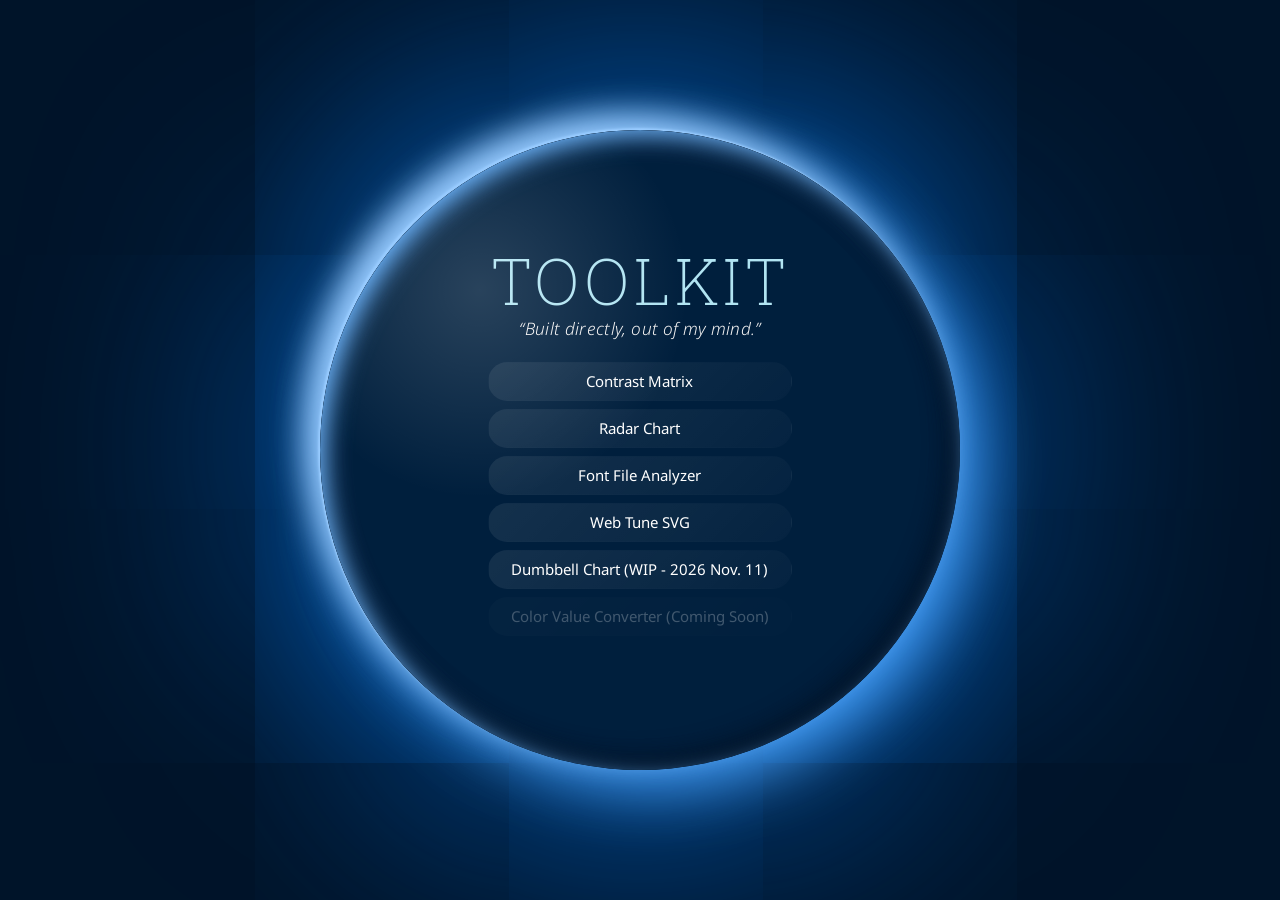
==== index.html @ bb43328d "Deploy public toolkit" ====
<!doctype html>
<html lang="en" data-theme="light" data-wcag="AA">
  <head>
    <meta charset="UTF-8" />
    <meta name="viewport" content="width=device-width, initial-scale=1.0" />
    <title>Toolkit Page</title>
    <link rel="preconnect" href="https://fonts.googleapis.com">
    <link rel="preconnect" href="https://fonts.gstatic.com" crossorigin>
    <link href="https://fonts.googleapis.com/css2?family=Roboto+Slab:wght@100..900&display=swap" rel="stylesheet">
    <link href="https://fonts.googleapis.com/css2?family=Noto+Sans:ital,wght@0,100..900;1,100..900&display=swap" rel="stylesheet">
    <link href="https://fonts.googleapis.com/css2?family=Press+Start+2P&display=swap" rel="stylesheet">
    <link href="https://fonts.googleapis.com/css2?family=Pixelify+Sans:wght@400..700&display=swap" rel="stylesheet">
    <!-- See [260718212527] -->
    <style>
      @font-face {
        font-family: 'AND Regular';
        src: url("assets/fonts/AND-Regular.otf") format('opentype');
      }
    </style>
    <script type="module" crossorigin src="./assets/index-BdRIrnom.js"></script>
    <link rel="stylesheet" crossorigin href="./assets/index-pYrQxmlP.css">
  </head>
  <body>
    <div id="root"></div>
  </body>
</html>
---- assets/index-pYrQxmlP.css ----
@charset "UTF-8";@font-face{font-family:Roboto;font-style:normal;font-display:swap;font-weight:300;src:url(./roboto-latin-300-normal-CztWkFGs.woff2) format("woff2"),url(./roboto-latin-300-normal-xb4kL3zn.woff) format("woff")}@font-face{font-family:Roboto;font-style:normal;font-display:swap;font-weight:400;src:url(./roboto-latin-400-normal-CNwBRw8h.woff2) format("woff2"),url(./roboto-latin-400-normal-551zQQ7R.woff) format("woff")}@font-face{font-family:Roboto;font-style:normal;font-display:swap;font-weight:700;src:url(./roboto-latin-700-normal-DZr4b_KL.woff2) format("woff2"),url(./roboto-latin-700-normal-CTLkNcF_.woff) format("woff")}:root{--global-aspect-ratio-21x9: 21 / 9;--global-aspect-ratio-16x9: 16 / 9;--global-aspect-ratio-4x3: 4 / 3;--global-aspect-ratio-1x1: 1 / 1;--global-aspect-ratio-3x4: 3 / 4;--global-aspect-ratio-9x16: 9 / 16}:root{--global-border-radius-0: 0px;--global-border-radius-100: 2px;--global-border-radius-200: 4px;--global-border-radius-300: 8px;--global-border-radius-400: 12px;--global-border-radius-500: 16px;--global-border-radius-600: 24px;--global-border-radius-700: 32px;--global-border-radius-800: 48px;--global-border-radius-900: 64px;--global-border-radius-1000: 80px;--global-border-radius-1100: 96px;--global-border-radius-full: 999px}:root{--global-border-width-0: 0px;--global-border-width-100: 1px;--global-border-width-200: 2px;--global-border-width-300: 3px;--global-border-width-400: 4px;--global-border-width-500: 5px;--global-border-width-600: 6px}:root{--global-color-white: #ffffff;--global-color-white-rgb: 255, 255, 255;--global-color-black: #000000;--global-color-black-rgb: 0, 0, 0;--global-color-primary-base: #00A5D5;--global-color-primary-base-rgb: 0, 165, 213;--global-color-secondary-base: #EE86A8;--global-color-secondary-base-rgb: 238, 134, 168;--global-color-neutral-base: #FAED78;--global-color-neutral-base-rgb: 250, 237, 120;--global-color-red-base: #FF0000;--global-color-red-base-rgb: 255, 0, 0;--global-color-green-base: #00FF00;--global-color-green-base-rgb: 0, 255, 0;--global-color-blue-base: #0000FF;--global-color-blue-base-rgb: 0, 0, 255;--global-color-yellow-base: #FFFF00;--global-color-yellow-base-rgb: 255, 255, 0;--global-color-primary-0: var(--global-color-white);--global-color-primary-50: #e6f6fb;--global-color-primary-100: #b1e4f2;--global-color-primary-200: #7ed1ea;--global-color-primary-300: #45bee0;--global-color-primary-400: #04a6d6;--global-color-primary-500: #0091bb;--global-color-primary-600: #007a9e;--global-color-primary-700: #006684;--global-color-primary-800: #005169;--global-color-primary-900: #003d4f;--global-color-primary-950: #002b38;--global-color-primary-1000: var(--global-color-black);--global-color-primary-0-rgb: 255, 255, 255;--global-color-primary-50-rgb: 230, 246, 251;--global-color-primary-100-rgb: 177, 228, 242;--global-color-primary-200-rgb: 126, 209, 234;--global-color-primary-300-rgb: 69, 190, 224;--global-color-primary-400-rgb: 4, 166, 214;--global-color-primary-500-rgb: 0, 145, 187;--global-color-primary-600-rgb: 0, 122, 158;--global-color-primary-700-rgb: 0, 102, 132;--global-color-primary-800-rgb: 0, 81, 105;--global-color-primary-900-rgb: 0, 61, 79;--global-color-primary-950-rgb: 0, 43, 56;--global-color-primary-1000-rgb: 0, 0, 0;--global-color-secondary-0: var(--global-color-white);--global-color-secondary-50: #fdf0f4;--global-color-secondary-100: #f9d2de;--global-color-secondary-200: #f4b4c9;--global-color-secondary-300: #f095b3;--global-color-secondary-400: #dd7c9c;--global-color-secondary-500: #c16c88;--global-color-secondary-600: #a25b73;--global-color-secondary-700: #874c60;--global-color-secondary-800: #6c3d4c;--global-color-secondary-900: #512d39;--global-color-secondary-950: #382028;--global-color-secondary-1000: var(--global-color-black);--global-color-secondary-0-rgb: 255, 255, 255;--global-color-secondary-50-rgb: 253, 240, 244;--global-color-secondary-100-rgb: 249, 210, 222;--global-color-secondary-200-rgb: 244, 180, 201;--global-color-secondary-300-rgb: 240, 149, 179;--global-color-secondary-400-rgb: 221, 124, 156;--global-color-secondary-500-rgb: 193, 108, 136;--global-color-secondary-600-rgb: 162, 91, 115;--global-color-secondary-700-rgb: 135, 76, 96;--global-color-secondary-800-rgb: 108, 61, 76;--global-color-secondary-900-rgb: 81, 45, 57;--global-color-secondary-950-rgb: 56, 32, 40;--global-color-secondary-1000-rgb: 0, 0, 0;--global-color-neutral-0: var(--global-color-white);--global-color-neutral-50: #fcf5b4;--global-color-neutral-100: #eade70;--global-color-neutral-200: #d3c865;--global-color-neutral-300: #bbb25a;--global-color-neutral-400: #a59c4f;--global-color-neutral-500: #8f8845;--global-color-neutral-600: #79723a;--global-color-neutral-700: #656030;--global-color-neutral-800: #504c27;--global-color-neutral-900: #3c381d;--global-color-neutral-950: #2a2714;--global-color-neutral-1000: var(--global-color-black);--global-color-neutral-0-rgb: 255, 255, 255;--global-color-neutral-50-rgb: 252, 245, 180;--global-color-neutral-100-rgb: 234, 222, 112;--global-color-neutral-200-rgb: 211, 200, 101;--global-color-neutral-300-rgb: 187, 178, 90;--global-color-neutral-400-rgb: 165, 156, 79;--global-color-neutral-500-rgb: 143, 136, 69;--global-color-neutral-600-rgb: 121, 114, 58;--global-color-neutral-700-rgb: 101, 96, 48;--global-color-neutral-800-rgb: 80, 76, 39;--global-color-neutral-900-rgb: 60, 56, 29;--global-color-neutral-950-rgb: 42, 39, 20;--global-color-neutral-1000-rgb: 0, 0, 0;--global-color-monochrome-0: var(--global-color-white);--global-color-monochrome-50: #f3f3f3;--global-color-monochrome-100: #dbdbdb;--global-color-monochrome-200: #c6c6c6;--global-color-monochrome-300: #b0b0b0;--global-color-monochrome-400: #9a9a9a;--global-color-monochrome-500: #868686;--global-color-monochrome-600: #717171;--global-color-monochrome-700: #5e5e5e;--global-color-monochrome-800: #4b4b4b;--global-color-monochrome-900: #383838;--global-color-monochrome-950: #272727;--global-color-monochrome-1000: var(--global-color-black);--global-color-monochrome-0-rgb: 255, 255, 255;--global-color-monochrome-50-rgb: 243, 243, 243;--global-color-monochrome-100-rgb: 219, 219, 219;--global-color-monochrome-200-rgb: 198, 198, 198;--global-color-monochrome-300-rgb: 176, 176, 176;--global-color-monochrome-400-rgb: 154, 154, 154;--global-color-monochrome-500-rgb: 134, 134, 134;--global-color-monochrome-600-rgb: 113, 113, 113;--global-color-monochrome-700-rgb: 94, 94, 94;--global-color-monochrome-800-rgb: 75, 75, 75;--global-color-monochrome-900-rgb: 56, 56, 56;--global-color-monochrome-950-rgb: 39, 39, 39;--global-color-monochrome-1000-rgb: 0, 0, 0;--global-color-red-0: var(--global-color-white);--global-color-red-50: #fff0f0;--global-color-red-100: #ffd0d0;--global-color-red-200: #ffb2b2;--global-color-red-300: #ff9090;--global-color-red-400: #ff6969;--global-color-red-500: #ff3333;--global-color-red-600: #e40000;--global-color-red-700: #c00000;--global-color-red-800: #9b0000;--global-color-red-900: #780000;--global-color-red-950: #570000;--global-color-red-1000: var(--global-color-black);--global-color-red-0-rgb: 255, 255, 255;--global-color-red-50-rgb: 255, 240, 240;--global-color-red-100-rgb: 255, 208, 208;--global-color-red-200-rgb: 255, 178, 178;--global-color-red-300-rgb: 255, 144, 144;--global-color-red-400-rgb: 255, 105, 105;--global-color-red-500-rgb: 255, 51, 51;--global-color-red-600-rgb: 228, 0, 0;--global-color-red-700-rgb: 192, 0, 0;--global-color-red-800-rgb: 155, 0, 0;--global-color-red-900-rgb: 120, 0, 0;--global-color-red-950-rgb: 87, 0, 0;--global-color-red-1000-rgb: 0, 0, 0;--global-color-green-0: var(--global-color-white);--global-color-green-50: #ceffce;--global-color-green-100: #11ff11;--global-color-green-200: #00e500;--global-color-green-300: #00cc00;--global-color-green-400: #00b300;--global-color-green-500: #009c00;--global-color-green-600: #008400;--global-color-green-700: #006e00;--global-color-green-800: #005800;--global-color-green-900: #004200;--global-color-green-950: #002e00;--global-color-green-1000: var(--global-color-black);--global-color-green-0-rgb: 255, 255, 255;--global-color-green-50-rgb: 206, 255, 206;--global-color-green-100-rgb: 17, 255, 17;--global-color-green-200-rgb: 0, 229, 0;--global-color-green-300-rgb: 0, 204, 0;--global-color-green-400-rgb: 0, 179, 0;--global-color-green-500-rgb: 0, 156, 0;--global-color-green-600-rgb: 0, 132, 0;--global-color-green-700-rgb: 0, 110, 0;--global-color-green-800-rgb: 0, 88, 0;--global-color-green-900-rgb: 0, 66, 0;--global-color-green-950-rgb: 0, 46, 0;--global-color-green-1000-rgb: 0, 0, 0;--global-color-blue-0: var(--global-color-white);--global-color-blue-50: #f2f2ff;--global-color-blue-100: #d9d9ff;--global-color-blue-200: #c0c0ff;--global-color-blue-300: #a7a7ff;--global-color-blue-400: #8e8eff;--global-color-blue-500: #7575ff;--global-color-blue-600: #5959ff;--global-color-blue-700: #3a3aff;--global-color-blue-800: #0000fc;--global-color-blue-900: #0000c3;--global-color-blue-950: #000090;--global-color-blue-1000: var(--global-color-black);--global-color-blue-0-rgb: 255, 255, 255;--global-color-blue-50-rgb: 242, 242, 255;--global-color-blue-100-rgb: 217, 217, 255;--global-color-blue-200-rgb: 192, 192, 255;--global-color-blue-300-rgb: 167, 167, 255;--global-color-blue-400-rgb: 142, 142, 255;--global-color-blue-500-rgb: 117, 117, 255;--global-color-blue-600-rgb: 89, 89, 255;--global-color-blue-700-rgb: 58, 58, 255;--global-color-blue-800-rgb: 0, 0, 252;--global-color-blue-900-rgb: 0, 0, 195;--global-color-blue-950-rgb: 0, 0, 144;--global-color-blue-1000-rgb: 0, 0, 0;--global-color-yellow-0: var(--global-color-white);--global-color-yellow-50: #fafa00;--global-color-yellow-100: #e3e300;--global-color-yellow-200: #cccc00;--global-color-yellow-300: #b6b600;--global-color-yellow-400: #9f9f00;--global-color-yellow-500: #8a8a00;--global-color-yellow-600: #757500;--global-color-yellow-700: #616100;--global-color-yellow-800: #4d4d00;--global-color-yellow-900: #3a3a00;--global-color-yellow-950: #282800;--global-color-yellow-1000: var(--global-color-black);--global-color-yellow-0-rgb: 255, 255, 255;--global-color-yellow-50-rgb: 250, 250, 0;--global-color-yellow-100-rgb: 227, 227, 0;--global-color-yellow-200-rgb: 204, 204, 0;--global-color-yellow-300-rgb: 182, 182, 0;--global-color-yellow-400-rgb: 159, 159, 0;--global-color-yellow-500-rgb: 138, 138, 0;--global-color-yellow-600-rgb: 117, 117, 0;--global-color-yellow-700-rgb: 97, 97, 0;--global-color-yellow-800-rgb: 77, 77, 0;--global-color-yellow-900-rgb: 58, 58, 0;--global-color-yellow-950-rgb: 40, 40, 0;--global-color-yellow-1000-rgb: 0, 0, 0}:root{--global-duration-0: 0;--global-duration-100: .2s;--global-duration-200: .4s;--global-duration-300: .6s;--global-duration-400: .8s;--global-duration-500: 1s}:root{--shadow-opacity-01: .12;--shadow-opacity-02: .08;--shadow-opacity-03: .04;--global-elevation-100: 0px 2px 1px -1px rgba(var(--shadow-color), var(--shadow-opacity-01)), 0px 1px 1px 0px rgba(var(--shadow-color), var(--shadow-opacity-02)), 0px 1px 3px 0px rgba(var(--shadow-color), var(--shadow-opacity-03));--global-elevation-200: 0px 3px 1px -2px rgba(var(--shadow-color), var(--shadow-opacity-01)), 0px 2px 2px 0px rgba(var(--shadow-color), var(--shadow-opacity-02)), 0px 1px 5px 0px rgba(var(--shadow-color), var(--shadow-opacity-03));--global-elevation-300: 0px 3px 3px -2px rgba(var(--shadow-color), var(--shadow-opacity-01)), 0px 3px 4px 0px rgba(var(--shadow-color), var(--shadow-opacity-02)), 0px 1px 8px 0px rgba(var(--shadow-color), var(--shadow-opacity-03));--global-elevation-400: 0px 2px 4px -1px rgba(var(--shadow-color), var(--shadow-opacity-01)), 0px 4px 5px 0px rgba(var(--shadow-color), var(--shadow-opacity-02)), 0px 1px 10px 0px rgba(var(--shadow-color), var(--shadow-opacity-03));--global-elevation-500: 0px 3px 5px -1px rgba(var(--shadow-color), var(--shadow-opacity-01)), 0px 5px 8px 0px rgba(var(--shadow-color), var(--shadow-opacity-02)), 0px 1px 14px 0px rgba(var(--shadow-color), var(--shadow-opacity-03));--global-elevation-600: 0px 3px 5px -1px rgba(var(--shadow-color), var(--shadow-opacity-01)), 0px 6px 10px 0px rgba(var(--shadow-color), var(--shadow-opacity-02)), 0px 1px 18px 0px rgba(var(--shadow-color), var(--shadow-opacity-03));--global-elevation-700: 0px 4px 5px -2px rgba(var(--shadow-color), var(--shadow-opacity-01)), 0px 7px 10px 1px rgba(var(--shadow-color), var(--shadow-opacity-02)), 0px 2px 16px 1px rgba(var(--shadow-color), var(--shadow-opacity-03));--global-elevation-800: 0px 5px 5px -3px rgba(var(--shadow-color), var(--shadow-opacity-01)), 0px 8px 10px 1px rgba(var(--shadow-color), var(--shadow-opacity-02)), 0px 3px 14px 2px rgba(var(--shadow-color), var(--shadow-opacity-03));--global-elevation-900: 0px 5px 6px -3px rgba(var(--shadow-color), var(--shadow-opacity-01)), 0px 9px 12px 1px rgba(var(--shadow-color), var(--shadow-opacity-02)), 0px 3px 16px 2px rgba(var(--shadow-color), var(--shadow-opacity-03));--global-elevation-1000: 0px 6px 6px -3px rgba(var(--shadow-color), var(--shadow-opacity-01)), 0px 10px 14px 1px rgba(var(--shadow-color), var(--shadow-opacity-02)), 0px 4px 18px 3px rgba(var(--shadow-color), var(--shadow-opacity-03));--global-elevation-1100: 0px 6px 7px -4px rgba(var(--shadow-color), var(--shadow-opacity-01)), 0px 11px 15px 1px rgba(var(--shadow-color), var(--shadow-opacity-02)), 0px 4px 20px 3px rgba(var(--shadow-color), var(--shadow-opacity-03));--global-elevation-1200: 0px 7px 8px -4px rgba(var(--shadow-color), var(--shadow-opacity-01)), 0px 12px 17px 2px rgba(var(--shadow-color), var(--shadow-opacity-02)), 0px 5px 22px 4px rgba(var(--shadow-color), var(--shadow-opacity-03));--global-elevation-1300: 0px 7px 8px -4px rgba(var(--shadow-color), var(--shadow-opacity-01)), 0px 13px 19px 2px rgba(var(--shadow-color), var(--shadow-opacity-02)), 0px 5px 24px 4px rgba(var(--shadow-color), var(--shadow-opacity-03));--global-elevation-1400: 0px 7px 9px -4px rgba(var(--shadow-color), var(--shadow-opacity-01)), 0px 14px 21px 2px rgba(var(--shadow-color), var(--shadow-opacity-02)), 0px 5px 26px 4px rgba(var(--shadow-color), var(--shadow-opacity-03));--global-elevation-1500: 0px 8px 9px -5px rgba(var(--shadow-color), var(--shadow-opacity-01)), 0px 15px 22px 2px rgba(var(--shadow-color), var(--shadow-opacity-02)), 0px 6px 28px 5px rgba(var(--shadow-color), var(--shadow-opacity-03));--global-elevation-1600: 0px 8px 10px -5px rgba(var(--shadow-color), var(--shadow-opacity-01)), 0px 16px 24px 2px rgba(var(--shadow-color), var(--shadow-opacity-02)), 0px 6px 30px 5px rgba(var(--shadow-color), var(--shadow-opacity-03));--global-elevation-1700: 0px 8px 11px -5px rgba(var(--shadow-color), var(--shadow-opacity-01)), 0px 17px 26px 2px rgba(var(--shadow-color), var(--shadow-opacity-02)), 0px 6px 32px 5px rgba(var(--shadow-color), var(--shadow-opacity-03));--global-elevation-1800: 0px 9px 11px -5px rgba(var(--shadow-color), var(--shadow-opacity-01)), 0px 18px 28px 2px rgba(var(--shadow-color), var(--shadow-opacity-02)), 0px 7px 34px 6px rgba(var(--shadow-color), var(--shadow-opacity-03));--global-elevation-1900: 0px 9px 12px -6px rgba(var(--shadow-color), var(--shadow-opacity-01)), 0px 19px 29px 2px rgba(var(--shadow-color), var(--shadow-opacity-02)), 0px 7px 36px 6px rgba(var(--shadow-color), var(--shadow-opacity-03));--global-elevation-2000: 0px 10px 13px -6px rgba(var(--shadow-color), var(--shadow-opacity-01)), 0px 20px 31px 3px rgba(var(--shadow-color), var(--shadow-opacity-02)), 0px 8px 38px 7px rgba(var(--shadow-color), var(--shadow-opacity-03));--global-elevation-2100: 0px 10px 13px -6px rgba(var(--shadow-color), var(--shadow-opacity-01)), 0px 21px 33px 3px rgba(var(--shadow-color), var(--shadow-opacity-02)), 0px 8px 40px 7px rgba(var(--shadow-color), var(--shadow-opacity-03));--global-elevation-2200: 0px 10px 14px -6px rgba(var(--shadow-color), var(--shadow-opacity-01)), 0px 22px 35px 3px rgba(var(--shadow-color), var(--shadow-opacity-02)), 0px 8px 42px 7px rgba(var(--shadow-color), var(--shadow-opacity-03));--global-elevation-2300: 0px 11px 14px -7px rgba(var(--shadow-color), var(--shadow-opacity-01)), 0px 23px 36px 3px rgba(var(--shadow-color), var(--shadow-opacity-02)), 0px 9px 44px 8px rgba(var(--shadow-color), var(--shadow-opacity-03));--global-elevation-2400: 0px 11px 15px -7px rgba(var(--shadow-color), var(--shadow-opacity-01)), 0px 24px 38px 3px rgba(var(--shadow-color), var(--shadow-opacity-02)), 0px 9px 46px 8px rgba(var(--shadow-color), var(--shadow-opacity-03))}:root[data-theme=light],:root [data-theme=light],:root[data-theme=brand-light],:root [data-theme=brand-light]{--shadow-color: var(--global-color-black-rgb)}:root[data-theme=dark],:root [data-theme=dark],:root[data-theme=brand-dark],:root [data-theme=brand-dark]{--shadow-color: var(--global-color-white-rgb)}:root{--global-font-family-primary: "Roboto Slab", var(--global-font-family-primary-fallback);--global-font-family-primary-fallback: Helvetica, Arial, sans-serif;--global-font-family-secondary: "Noto Sans", var(--global-font-family-secondary-fallback);--global-font-family-secondary-fallback: Helvetica, Arial, sans-serif;--global-font-family-monospace: monospace}:root{--global-font-size-base: 10px;--global-font-size-0: var(--global-font-size-base);--global-font-size-100: calc(var(--global-font-size-0) + 2px);--global-font-size-200: calc(var(--global-font-size-100) + 2px);--global-font-size-300: calc(var(--global-font-size-200) + 2px);--global-font-size-400: calc(var(--global-font-size-300) + 2px);--global-font-size-500: calc(var(--global-font-size-400) + 2px);--global-font-size-600: calc(var(--global-font-size-500) + 2px);--global-font-size-700: calc(var(--global-font-size-600) + 2px);--global-font-size-800: calc(var(--global-font-size-700) + 4px);--global-font-size-900: calc(var(--global-font-size-800) + 4px);--global-font-size-1000: calc(var(--global-font-size-900) + 4px);--global-font-size-1100: calc(var(--global-font-size-1000) + 4px);--global-font-size-1200: calc(var(--global-font-size-1100) + 4px);--global-font-size-1300: calc(var(--global-font-size-1200) + 4px);--global-font-size-1400: calc(var(--global-font-size-1300) + 4px);--global-font-size-1500: calc(var(--global-font-size-1400) + 6px);--global-font-size-1600: calc(var(--global-font-size-1500) + 6px);--global-font-size-1700: calc(var(--global-font-size-1600) + 6px);--global-font-size-1800: calc(var(--global-font-size-1700) + 6px);--global-font-size-1900: calc(var(--global-font-size-1800) + 6px);--global-font-size-2000: calc(var(--global-font-size-1900) + 6px);--global-font-size-2100: calc(var(--global-font-size-2000) + 6px);--global-font-size-2200: calc(var(--global-font-size-2100) + 18px);--global-font-size-2300: calc(var(--global-font-size-2200) + 18px);--global-font-size-2400: calc(var(--global-font-size-2300) + 18px);--global-font-size-2500: calc(var(--global-font-size-2400) + 18px);--global-font-size-2600: calc(var(--global-font-size-2500) + 18px);--global-font-size-2700: calc(var(--global-font-size-2600) + 18px);--global-font-size-2800: calc(var(--global-font-size-2700) + 18px)}:root{--global-font-size-growth-rate-100: 1.25vw;--global-font-size-growth-rate-200: 2vw;--global-font-size-growth-rate-300: 2.75vw}:root{--global-font-weight-100: 100;--global-font-weight-200: 200;--global-font-weight-300: 300;--global-font-weight-400: 400;--global-font-weight-500: 500;--global-font-weight-600: 600;--global-font-weight-700: 700;--global-font-weight-800: 800;--global-font-weight-900: 900}:root{--global-letter-spacing--500: -.1em;--global-letter-spacing--400: -.08em;--global-letter-spacing--300: -.06em;--global-letter-spacing--200: -.04em;--global-letter-spacing--100: -.02em;--global-letter-spacing-0: 0;--global-letter-spacing-100: .02em;--global-letter-spacing-200: .04em;--global-letter-spacing-300: .06em;--global-letter-spacing-400: .08em;--global-letter-spacing-500: .1em}:root{--global-line-height-0: 1;--global-line-height-100: 1.1;--global-line-height-200: 1.2;--global-line-height-300: 1.3;--global-line-height-400: 1.4;--global-line-height-500: 1.5;--global-line-height-600: 1.6;--global-line-height-700: 1.7;--global-line-height-800: 1.8;--global-line-height-900: 1.9;--global-line-height-1000: 2}:root{--global-opacity-0: 0;--global-opacity-100: .2;--global-opacity-200: .4;--global-opacity-300: .6;--global-opacity-400: .8;--global-opacity-500: 1}:root{--global-size-0: 0px;--global-size-100: 2px;--global-size-200: 4px;--global-size-300: 8px;--global-size-400: 12px;--global-size-500: 16px;--global-size-600: 20px;--global-size-700: 24px;--global-size-800: 32px;--global-size-900: 40px;--global-size-1000: 48px;--global-size-1100: 56px;--global-size-1200: 64px;--global-size-1300: 80px;--global-size-1400: 96px;--global-size-1500: 112px;--global-size-1600: 128px}:root{--global-spacing-0: 0px;--global-spacing-100: 2px;--global-spacing-200: 4px;--global-spacing-300: 6px;--global-spacing-400: 8px;--global-spacing-500: 12px;--global-spacing-600: 16px;--global-spacing-700: 20px;--global-spacing-800: 24px;--global-spacing-900: 32px;--global-spacing-1000: 40px;--global-spacing-1100: 48px;--global-spacing-1200: 56px;--global-spacing-1300: 64px;--global-spacing-1400: 80px;--global-spacing-1500: 96px;--global-spacing-1600: 112px;--global-spacing-1700: 128px}:root{--global-text-transform-none: none;--global-text-transform-uppercase: uppercase;--global-text-transform-lowercase: lowercase;--global-text-transform-capitalize: capitalize}:root{--global-z-index--300: -300;--global-z-index--200: -200;--global-z-index--100: -100;--global-z-index-0: 0;--global-z-index-100: 100;--global-z-index-200: 200;--global-z-index-300: 300}:root{--alias-aspect-ratio-container-square: var(--global-aspect-ratio-1x1);--alias-aspect-ratio-button-square: var(--global-aspect-ratio-1x1);--alias-aspect-ratio-icon-container: var(--global-aspect-ratio-1x1);--alias-aspect-ratio-image-square: var(--global-aspect-ratio-1x1);--alias-aspect-ratio-image-horizontal: var(--global-aspect-ratio-16x9);--alias-aspect-ratio-image-vertical: var(--global-aspect-ratio-9x16);--alias-aspect-ratio-image-square-to-horizontal: var(--alias-aspect-ratio-image-square);--alias-aspect-ratio-image-vertical-to-horizontal: var(--alias-aspect-ratio-image-vertical);--alias-aspect-ratio-image-horizontal-to-vertical: var(--alias-aspect-ratio-image-horizontal)}@media only screen and (min-width: 840px){:root{--alias-aspect-ratio-image-square-to-horizontal: var(--alias-aspect-ratio-image-horizontal);--alias-aspect-ratio-image-vertical-to-horizontal: var(--alias-aspect-ratio-image-horizontal);--alias-aspect-ratio-image-horizontal-to-vertical: var(--alias-aspect-ratio-image-vertical)}}:root{--alias-border-radius-button-none: var(--global-border-radius-0);--alias-border-radius-button-subtle: var(--global-border-radius-200);--alias-border-radius-button-moderate: var(--global-border-radius-300);--alias-border-radius-button-strong: var(--global-border-radius-400);--alias-border-radius-button-rounded: var(--global-border-radius-full);--alias-border-radius-container-none: var(--global-border-radius-0);--alias-border-radius-container-subtle: var(--global-border-radius-200);--alias-border-radius-container-moderate: var(--global-border-radius-300);--alias-border-radius-container-strong: var(--global-border-radius-400);--alias-border-radius-container-rounded: var(--global-border-radius-full);--alias-border-radius-section-none: var(--global-border-radius-0);--alias-border-radius-section-subtle: var(--global-border-radius-200);--alias-border-radius-section-moderate: var(--global-border-radius-300);--alias-border-radius-section-strong: var(--global-border-radius-400);--alias-border-radius-section-rounded: var(--global-border-radius-full);--alias-border-radius-image-none: var(--global-border-radius-0);--alias-border-radius-image-subtle: var(--global-border-radius-200);--alias-border-radius-image-moderate: var(--global-border-radius-400);--alias-border-radius-image-strong: var(--global-border-radius-600);--alias-border-radius-image-rounded: var(--global-border-radius-full)}:root{--alias-border-width-none: var(--global-border-width-0);--alias-border-width-default: var(--global-border-width-100);--alias-border-width-thick: var(--global-border-width-200);--alias-border-width-thicker: var(--global-border-width-300);--alias-border-width-thickest: var(--global-border-width-400);--alias-border-width-button-none: var(--alias-border-width-none);--alias-border-width-button-default: var(--alias-border-width-default);--alias-border-width-button-hover: var(--alias-border-width-thick);--alias-border-width-button-focus: var(--alias-border-width-button-hover);--alias-border-width-button-active: var(--alias-border-width-button-hover);--alias-border-width-button-thick-default: var(--alias-border-width-thicker);--alias-border-width-button-thick-hover: var(--alias-border-width-thickest);--alias-border-width-button-thick-focus: var(--alias-border-width-button-thick-hover);--alias-border-width-button-thick-active: var(--alias-border-width-button-thick-hover);--alias-border-width-container-none: var(--alias-border-width-none);--alias-border-width-container-default: var(--alias-border-width-default);--alias-border-width-container-hover: var(--alias-border-width-thick);--alias-border-width-container-focus: var(--alias-border-width-container-hover);--alias-border-width-container-active: var(--alias-border-width-container-hover);--alias-border-width-container-thick-default: var(--alias-border-width-thicker);--alias-border-width-container-thick-hover: var(--alias-border-width-thickest);--alias-border-width-container-thick-focus: var(--alias-border-width-container-thick-hover);--alias-border-width-container-thick-active: var(--alias-border-width-container-thick-hover)}:root[data-theme=light],:root [data-theme=light]{-webkit-print-color-scheme:light;color-scheme:light;--alias-color-background-decorative-primary-low-default: var(--global-color-primary-50);--alias-color-background-decorative-primary-low-hover: var(--global-color-primary-100);--alias-color-background-decorative-primary-high-default: var(--global-color-primary-100);--alias-color-background-decorative-primary-high-hover: var(--global-color-primary-200);--alias-color-background-decorative-secondary-low-default: var(--global-color-secondary-50);--alias-color-background-decorative-secondary-low-hover: var(--global-color-secondary-100);--alias-color-background-decorative-secondary-high-default: var(--global-color-secondary-100);--alias-color-background-decorative-secondary-high-hover: var(--global-color-secondary-200);--alias-color-background-decorative-neutral-low-default: var(--global-color-neutral-50);--alias-color-background-decorative-neutral-low-hover: var(--global-color-neutral-100);--alias-color-background-decorative-neutral-high-default: var(--global-color-neutral-100);--alias-color-background-decorative-neutral-high-hover: var(--global-color-neutral-200);--alias-color-background-decorative-monochrome-low-default: var(--global-color-monochrome-50);--alias-color-background-decorative-monochrome-low-hover: var(--global-color-monochrome-100);--alias-color-background-decorative-monochrome-high-default: var(--global-color-monochrome-100);--alias-color-background-decorative-monochrome-high-hover: var(--global-color-monochrome-200);--alias-color-background-decorative-red-low-default: var(--global-color-red-50);--alias-color-background-decorative-red-low-hover: var(--global-color-red-100);--alias-color-background-decorative-red-high-default: var(--global-color-red-100);--alias-color-background-decorative-red-high-hover: var(--global-color-red-200);--alias-color-background-decorative-green-low-default: var(--global-color-green-50);--alias-color-background-decorative-green-low-hover: var(--global-color-green-100);--alias-color-background-decorative-green-high-default: var(--global-color-green-100);--alias-color-background-decorative-green-high-hover: var(--global-color-green-200);--alias-color-background-decorative-blue-low-default: var(--global-color-blue-50);--alias-color-background-decorative-blue-low-hover: var(--global-color-blue-100);--alias-color-background-decorative-blue-high-default: var(--global-color-blue-100);--alias-color-background-decorative-blue-high-hover: var(--global-color-blue-200);--alias-color-background-decorative-yellow-low-default: var(--global-color-yellow-50);--alias-color-background-decorative-yellow-low-hover: var(--global-color-yellow-100);--alias-color-background-decorative-yellow-high-default: var(--global-color-yellow-100);--alias-color-background-decorative-yellow-high-hover: var(--global-color-yellow-200);--alias-color-background-user-interface-primary-low-default: var(--global-color-primary-600);--alias-color-background-user-interface-primary-low-hover: var(--global-color-primary-700);--alias-color-background-user-interface-primary-low-disabled: var(--alias-color-background-user-interface-primary-low-default);--alias-color-background-user-interface-primary-high-default: var(--global-color-primary-800);--alias-color-background-user-interface-primary-high-hover: var(--global-color-primary-900);--alias-color-background-user-interface-primary-high-disabled: var(--alias-color-background-user-interface-primary-high-default);--alias-color-background-user-interface-secondary-low-default: var(--global-color-secondary-600);--alias-color-background-user-interface-secondary-low-hover: var(--global-color-secondary-700);--alias-color-background-user-interface-secondary-low-disabled: var(--alias-color-background-user-interface-secondary-low-default);--alias-color-background-user-interface-secondary-high-default: var(--global-color-secondary-800);--alias-color-background-user-interface-secondary-high-hover: var(--global-color-secondary-900);--alias-color-background-user-interface-secondary-high-disabled: var(--alias-color-background-user-interface-secondary-high-default);--alias-color-background-user-interface-neutral-low-default: var(--global-color-neutral-600);--alias-color-background-user-interface-neutral-low-hover: var(--global-color-neutral-700);--alias-color-background-user-interface-neutral-low-disabled: var(--alias-color-background-user-interface-neutral-low-default);--alias-color-background-user-interface-neutral-high-default: var(--global-color-neutral-800);--alias-color-background-user-interface-neutral-high-hover: var(--global-color-neutral-900);--alias-color-background-user-interface-neutral-high-disabled: var(--alias-color-background-user-interface-neutral-high-default);--alias-color-background-user-interface-monochrome-low-default: var(--global-color-monochrome-600);--alias-color-background-user-interface-monochrome-low-hover: var(--global-color-monochrome-700);--alias-color-background-user-interface-monochrome-low-disabled: var(--alias-color-background-user-interface-monochrome-low-default);--alias-color-background-user-interface-monochrome-high-default: var(--global-color-monochrome-800);--alias-color-background-user-interface-monochrome-high-hover: var(--global-color-monochrome-900);--alias-color-background-user-interface-monochrome-high-disabled: var(--alias-color-background-user-interface-monochrome-high-default);--alias-color-background-user-interface-red-low-default: var(--global-color-red-600);--alias-color-background-user-interface-red-low-hover: var(--global-color-red-700);--alias-color-background-user-interface-red-low-disabled: var(--alias-color-background-user-interface-red-low-default);--alias-color-background-user-interface-red-high-default: var(--global-color-red-800);--alias-color-background-user-interface-red-high-hover: var(--global-color-red-900);--alias-color-background-user-interface-red-high-disabled: var(--alias-color-background-user-interface-red-high-default);--alias-color-background-user-interface-green-low-default: var(--global-color-green-600);--alias-color-background-user-interface-green-low-hover: var(--global-color-green-700);--alias-color-background-user-interface-green-low-disabled: var(--alias-color-background-user-interface-green-low-default);--alias-color-background-user-interface-green-high-default: var(--global-color-green-800);--alias-color-background-user-interface-green-high-hover: var(--global-color-green-900);--alias-color-background-user-interface-green-high-disabled: var(--alias-color-background-user-interface-green-high-default);--alias-color-background-user-interface-blue-low-default: var(--global-color-blue-600);--alias-color-background-user-interface-blue-low-hover: var(--global-color-blue-700);--alias-color-background-user-interface-blue-low-disabled: var(--alias-color-background-user-interface-blue-low-default);--alias-color-background-user-interface-blue-high-default: var(--global-color-blue-800);--alias-color-background-user-interface-blue-high-hover: var(--global-color-blue-900);--alias-color-background-user-interface-blue-high-disabled: var(--alias-color-background-user-interface-blue-high-default);--alias-color-background-user-interface-yellow-low-default: var(--global-color-yellow-600);--alias-color-background-user-interface-yellow-low-hover: var(--global-color-yellow-700);--alias-color-background-user-interface-yellow-low-disabled: var(--alias-color-background-user-interface-yellow-low-default);--alias-color-background-user-interface-yellow-high-default: var(--global-color-yellow-800);--alias-color-background-user-interface-yellow-high-hover: var(--global-color-yellow-900);--alias-color-background-user-interface-yellow-high-disabled: var(--alias-color-background-user-interface-yellow-high-default);--alias-color-border-decorative-primary-low-default: var(--global-color-primary-100);--alias-color-border-decorative-primary-low-hover: var(--global-color-primary-300);--alias-color-border-decorative-primary-high-default: var(--global-color-primary-200);--alias-color-border-decorative-primary-high-hover: var(--global-color-primary-300);--alias-color-border-decorative-secondary-low-default: var(--global-color-secondary-100);--alias-color-border-decorative-secondary-low-hover: var(--global-color-secondary-300);--alias-color-border-decorative-secondary-high-default: var(--global-color-secondary-200);--alias-color-border-decorative-secondary-high-hover: var(--global-color-secondary-300);--alias-color-border-decorative-neutral-low-default: var(--global-color-neutral-100);--alias-color-border-decorative-neutral-low-hover: var(--global-color-neutral-300);--alias-color-border-decorative-neutral-high-default: var(--global-color-neutral-200);--alias-color-border-decorative-neutral-high-hover: var(--global-color-neutral-300);--alias-color-border-decorative-monochrome-low-default: var(--global-color-monochrome-100);--alias-color-border-decorative-monochrome-low-hover: var(--global-color-monochrome-300);--alias-color-border-decorative-monochrome-high-default: var(--global-color-monochrome-200);--alias-color-border-decorative-monochrome-high-hover: var(--global-color-monochrome-300);--alias-color-border-decorative-red-low-default: var(--global-color-red-100);--alias-color-border-decorative-red-low-hover: var(--global-color-red-300);--alias-color-border-decorative-red-high-default: var(--global-color-red-200);--alias-color-border-decorative-red-high-hover: var(--global-color-red-300);--alias-color-border-decorative-green-low-default: var(--global-color-green-100);--alias-color-border-decorative-green-low-hover: var(--global-color-green-300);--alias-color-border-decorative-green-high-default: var(--global-color-green-200);--alias-color-border-decorative-green-high-hover: var(--global-color-green-300);--alias-color-border-decorative-blue-low-default: var(--global-color-blue-100);--alias-color-border-decorative-blue-low-hover: var(--global-color-blue-300);--alias-color-border-decorative-blue-high-default: var(--global-color-blue-200);--alias-color-border-decorative-blue-high-hover: var(--global-color-blue-300);--alias-color-border-decorative-yellow-low-default: var(--global-color-yellow-100);--alias-color-border-decorative-yellow-low-hover: var(--global-color-yellow-300);--alias-color-border-decorative-yellow-high-default: var(--global-color-yellow-200);--alias-color-border-decorative-yellow-high-hover: var(--global-color-yellow-300);--alias-color-border-user-interface-primary-low-default: var(--global-color-primary-500);--alias-color-border-user-interface-primary-low-hover: var(--global-color-primary-800);--alias-color-border-user-interface-primary-low-disabled: var(--alias-color-border-user-interface-primary-low-default);--alias-color-border-user-interface-primary-high-default: var(--global-color-primary-600);--alias-color-border-user-interface-primary-high-hover: var(--global-color-primary-900);--alias-color-border-user-interface-primary-high-disabled: var(--alias-color-border-user-interface-primary-high-default);--alias-color-border-user-interface-secondary-low-default: var(--global-color-secondary-500);--alias-color-border-user-interface-secondary-low-hover: var(--global-color-secondary-800);--alias-color-border-user-interface-secondary-low-disabled: var(--alias-color-border-user-interface-secondary-low-default);--alias-color-border-user-interface-secondary-high-default: var(--global-color-secondary-600);--alias-color-border-user-interface-secondary-high-hover: var(--global-color-secondary-900);--alias-color-border-user-interface-secondary-high-disabled: var(--alias-color-border-user-interface-secondary-high-default);--alias-color-border-user-interface-neutral-low-default: var(--global-color-neutral-500);--alias-color-border-user-interface-neutral-low-hover: var(--global-color-neutral-800);--alias-color-border-user-interface-neutral-low-disabled: var(--alias-color-border-user-interface-neutral-low-default);--alias-color-border-user-interface-neutral-high-default: var(--global-color-neutral-600);--alias-color-border-user-interface-neutral-high-hover: var(--global-color-neutral-900);--alias-color-border-user-interface-neutral-high-disabled: var(--alias-color-border-user-interface-neutral-high-default);--alias-color-border-user-interface-monochrome-low-default: var(--global-color-monochrome-500);--alias-color-border-user-interface-monochrome-low-hover: var(--global-color-monochrome-800);--alias-color-border-user-interface-monochrome-low-disabled: var(--alias-color-border-user-interface-monochrome-low-default);--alias-color-border-user-interface-monochrome-high-default: var(--global-color-monochrome-600);--alias-color-border-user-interface-monochrome-high-hover: var(--global-color-monochrome-900);--alias-color-border-user-interface-monochrome-high-disabled: var(--alias-color-border-user-interface-monochrome-high-default);--alias-color-border-user-interface-red-low-default: var(--global-color-red-500);--alias-color-border-user-interface-red-low-hover: var(--global-color-red-800);--alias-color-border-user-interface-red-low-disabled: var(--alias-color-border-user-interface-red-low-default);--alias-color-border-user-interface-red-high-default: var(--global-color-red-600);--alias-color-border-user-interface-red-high-hover: var(--global-color-red-900);--alias-color-border-user-interface-red-high-disabled: var(--alias-color-border-user-interface-red-high-default);--alias-color-border-user-interface-green-low-default: var(--global-color-green-500);--alias-color-border-user-interface-green-low-hover: var(--global-color-green-800);--alias-color-border-user-interface-green-low-disabled: var(--alias-color-border-user-interface-green-low-default);--alias-color-border-user-interface-green-high-default: var(--global-color-green-600);--alias-color-border-user-interface-green-high-hover: var(--global-color-green-900);--alias-color-border-user-interface-green-high-disabled: var(--alias-color-border-user-interface-green-high-default);--alias-color-border-user-interface-blue-low-default: var(--global-color-blue-500);--alias-color-border-user-interface-blue-low-hover: var(--global-color-blue-800);--alias-color-border-user-interface-blue-low-disabled: var(--alias-color-border-user-interface-blue-low-default);--alias-color-border-user-interface-blue-high-default: var(--global-color-blue-600);--alias-color-border-user-interface-blue-high-hover: var(--global-color-blue-900);--alias-color-border-user-interface-blue-high-disabled: var(--alias-color-border-user-interface-blue-high-default);--alias-color-border-user-interface-yellow-low-default: var(--global-color-yellow-500);--alias-color-border-user-interface-yellow-low-hover: var(--global-color-yellow-800);--alias-color-border-user-interface-yellow-low-disabled: var(--alias-color-border-user-interface-yellow-low-default);--alias-color-border-user-interface-yellow-high-default: var(--global-color-yellow-600);--alias-color-border-user-interface-yellow-high-hover: var(--global-color-yellow-900);--alias-color-border-user-interface-yellow-high-disabled: var(--alias-color-border-user-interface-yellow-high-default);--alias-color-font-large-text-primary-low: var(--global-color-primary-500);--alias-color-font-large-text-primary-high: var(--global-color-primary-600);--alias-color-font-large-text-secondary-low: var(--global-color-secondary-500);--alias-color-font-large-text-secondary-high: var(--global-color-secondary-600);--alias-color-font-large-text-neutral-low: var(--global-color-neutral-500);--alias-color-font-large-text-neutral-high: var(--global-color-neutral-600);--alias-color-font-large-text-monochrome-low: var(--global-color-monochrome-500);--alias-color-font-large-text-monochrome-high: var(--global-color-monochrome-600);--alias-color-font-large-text-red-low: var(--global-color-red-500);--alias-color-font-large-text-red-high: var(--global-color-red-600);--alias-color-font-large-text-blue-low: var(--global-color-blue-500);--alias-color-font-large-text-blue-high: var(--global-color-blue-600);--alias-color-font-large-text-green-low: var(--global-color-green-500);--alias-color-font-large-text-green-high: var(--global-color-green-600);--alias-color-font-large-text-yellow-low: var(--global-color-yellow-500);--alias-color-font-large-text-yellow-high: var(--global-color-yellow-600);--alias-color-font-regular-text-primary-low: var(--global-color-primary-600);--alias-color-font-regular-text-primary-high: var(--global-color-primary-800);--alias-color-font-regular-text-secondary-low: var(--global-color-secondary-600);--alias-color-font-regular-text-secondary-high: var(--global-color-secondary-800);--alias-color-font-regular-text-neutral-low: var(--global-color-neutral-600);--alias-color-font-regular-text-neutral-high: var(--global-color-neutral-800);--alias-color-font-regular-text-monochrome-low: var(--global-color-monochrome-600);--alias-color-font-regular-text-monochrome-high: var(--global-color-monochrome-800);--alias-color-font-regular-text-red-low: var(--global-color-red-600);--alias-color-font-regular-text-red-high: var(--global-color-red-800);--alias-color-font-regular-text-blue-low: var(--global-color-blue-600);--alias-color-font-regular-text-blue-high: var(--global-color-blue-800);--alias-color-font-regular-text-green-low: var(--global-color-green-600);--alias-color-font-regular-text-green-high: var(--global-color-green-800);--alias-color-font-regular-text-yellow-low: var(--global-color-yellow-600);--alias-color-font-regular-text-yellow-high: var(--global-color-yellow-800);--alias-color-theme-background: var(--alias-color-background-white-default);--alias-color-theme-background-reverse: var(--alias-color-background-black-default);--alias-color-theme-typography-main: var(--alias-color-font-black);--alias-color-theme-typography-main-reverse: var(--alias-color-font-white);--alias-color-theme-typography-subtle: var(--alias-color-font-regular-text-monochrome-low)}:root[data-theme=light][data-wcag=AAA],:root[data-wcag=AAA] [data-theme=light]{-webkit-print-color-scheme:light;color-scheme:light;--alias-color-font-large-text-primary-low: var(--global-color-primary-600);--alias-color-font-large-text-primary-high: var(--global-color-primary-700);--alias-color-font-large-text-secondary-low: var(--global-color-secondary-600);--alias-color-font-large-text-secondary-high: var(--global-color-secondary-700);--alias-color-font-large-text-neutral-low: var(--global-color-neutral-600);--alias-color-font-large-text-neutral-high: var(--global-color-neutral-700);--alias-color-font-large-text-monochrome-low: var(--global-color-monochrome-600);--alias-color-font-large-text-monochrome-high: var(--global-color-monochrome-700);--alias-color-font-large-text-red-low: var(--global-color-red-600);--alias-color-font-large-text-red-high: var(--global-color-red-700);--alias-color-font-large-text-blue-low: var(--global-color-blue-600);--alias-color-font-large-text-blue-high: var(--global-color-blue-700);--alias-color-font-large-text-green-low: var(--global-color-green-600);--alias-color-font-large-text-green-high: var(--global-color-green-700);--alias-color-font-large-text-yellow-low: var(--global-color-yellow-600);--alias-color-font-large-text-yellow-high: var(--global-color-yellow-700);--alias-color-font-regular-text-primary-low: var(--global-color-primary-800);--alias-color-font-regular-text-primary-high: var(--global-color-primary-950);--alias-color-font-regular-text-secondary-low: var(--global-color-secondary-800);--alias-color-font-regular-text-secondary-high: var(--global-color-secondary-950);--alias-color-font-regular-text-neutral-low: var(--global-color-neutral-800);--alias-color-font-regular-text-neutral-high: var(--global-color-neutral-950);--alias-color-font-regular-text-monochrome-low: var(--global-color-monochrome-800);--alias-color-font-regular-text-monochrome-high: var(--global-color-monochrome-950);--alias-color-font-regular-text-red-low: var(--global-color-red-800);--alias-color-font-regular-text-red-high: var(--global-color-red-950);--alias-color-font-regular-text-blue-low: var(--global-color-blue-800);--alias-color-font-regular-text-blue-high: var(--global-color-blue-950);--alias-color-font-regular-text-green-low: var(--global-color-green-800);--alias-color-font-regular-text-green-high: var(--global-color-green-950);--alias-color-font-regular-text-yellow-low: var(--global-color-yellow-800);--alias-color-font-regular-text-yellow-high: var(--global-color-yellow-950)}:root[data-theme=dark],:root [data-theme=dark]{-webkit-print-color-scheme:dark;color-scheme:dark;--alias-color-background-decorative-primary-low-default: var(--global-color-primary-900);--alias-color-background-decorative-primary-low-hover: var(--global-color-primary-800);--alias-color-background-decorative-primary-high-default: var(--global-color-primary-800);--alias-color-background-decorative-primary-high-hover: var(--global-color-primary-700);--alias-color-background-decorative-secondary-low-default: var(--global-color-secondary-900);--alias-color-background-decorative-secondary-low-hover: var(--global-color-secondary-800);--alias-color-background-decorative-secondary-high-default: var(--global-color-secondary-800);--alias-color-background-decorative-secondary-high-hover: var(--global-color-secondary-700);--alias-color-background-decorative-neutral-low-default: var(--global-color-neutral-900);--alias-color-background-decorative-neutral-low-hover: var(--global-color-neutral-800);--alias-color-background-decorative-neutral-high-default: var(--global-color-neutral-800);--alias-color-background-decorative-neutral-high-hover: var(--global-color-neutral-700);--alias-color-background-decorative-monochrome-low-default: var(--global-color-monochrome-900);--alias-color-background-decorative-monochrome-low-hover: var(--global-color-monochrome-800);--alias-color-background-decorative-monochrome-high-default: var(--global-color-monochrome-800);--alias-color-background-decorative-monochrome-high-hover: var(--global-color-monochrome-700);--alias-color-background-decorative-red-low-default: var(--global-color-red-900);--alias-color-background-decorative-red-low-hover: var(--global-color-red-800);--alias-color-background-decorative-red-high-default: var(--global-color-red-800);--alias-color-background-decorative-red-high-hover: var(--global-color-red-700);--alias-color-background-decorative-green-low-default: var(--global-color-green-900);--alias-color-background-decorative-green-low-hover: var(--global-color-green-800);--alias-color-background-decorative-green-high-default: var(--global-color-green-800);--alias-color-background-decorative-green-high-hover: var(--global-color-green-700);--alias-color-background-decorative-blue-low-default: var(--global-color-blue-900);--alias-color-background-decorative-blue-low-hover: var(--global-color-blue-800);--alias-color-background-decorative-blue-high-default: var(--global-color-blue-800);--alias-color-background-decorative-blue-high-hover: var(--global-color-blue-700);--alias-color-background-decorative-yellow-low-default: var(--global-color-yellow-900);--alias-color-background-decorative-yellow-low-hover: var(--global-color-yellow-800);--alias-color-background-decorative-yellow-high-default: var(--global-color-yellow-800);--alias-color-background-decorative-yellow-high-hover: var(--global-color-yellow-700);--alias-color-background-user-interface-primary-low-default: var(--global-color-primary-600);--alias-color-background-user-interface-primary-low-hover: var(--global-color-primary-500);--alias-color-background-user-interface-primary-low-disabled: var(--alias-color-background-user-interface-primary-low-default);--alias-color-background-user-interface-primary-high-default: var(--global-color-primary-200);--alias-color-background-user-interface-primary-high-hover: var(--global-color-primary-100);--alias-color-background-user-interface-primary-high-disabled: var(--alias-color-background-user-interface-primary-high-default);--alias-color-background-user-interface-secondary-low-default: var(--global-color-secondary-600);--alias-color-background-user-interface-secondary-low-hover: var(--global-color-secondary-500);--alias-color-background-user-interface-secondary-low-disabled: var(--alias-color-background-user-interface-secondary-low-default);--alias-color-background-user-interface-secondary-high-default: var(--global-color-secondary-200);--alias-color-background-user-interface-secondary-high-hover: var(--global-color-secondary-100);--alias-color-background-user-interface-secondary-high-disabled: var(--alias-color-background-user-interface-secondary-high-default);--alias-color-background-user-interface-neutral-low-default: var(--global-color-neutral-600);--alias-color-background-user-interface-neutral-low-hover: var(--global-color-neutral-500);--alias-color-background-user-interface-neutral-low-disabled: var(--alias-color-background-user-interface-neutral-low-default);--alias-color-background-user-interface-neutral-high-default: var(--global-color-neutral-200);--alias-color-background-user-interface-neutral-high-hover: var(--global-color-neutral-100);--alias-color-background-user-interface-neutral-high-disabled: var(--alias-color-background-user-interface-neutral-high-default);--alias-color-background-user-interface-monochrome-low-default: var(--global-color-monochrome-600);--alias-color-background-user-interface-monochrome-low-hover: var(--global-color-monochrome-500);--alias-color-background-user-interface-monochrome-low-disabled: var(--alias-color-background-user-interface-monochrome-low-default);--alias-color-background-user-interface-monochrome-high-default: var(--global-color-monochrome-200);--alias-color-background-user-interface-monochrome-high-hover: var(--global-color-monochrome-100);--alias-color-background-user-interface-monochrome-high-disabled: var(--alias-color-background-user-interface-monochrome-high-default);--alias-color-background-user-interface-red-low-default: var(--global-color-red-600);--alias-color-background-user-interface-red-low-hover: var(--global-color-red-500);--alias-color-background-user-interface-red-low-disabled: var(--alias-color-background-user-interface-red-low-default);--alias-color-background-user-interface-red-high-default: var(--global-color-red-200);--alias-color-background-user-interface-red-high-hover: var(--global-color-red-100);--alias-color-background-user-interface-red-high-disabled: var(--alias-color-background-user-interface-red-high-default);--alias-color-background-user-interface-green-low-default: var(--global-color-green-600);--alias-color-background-user-interface-green-low-hover: var(--global-color-green-500);--alias-color-background-user-interface-green-low-disabled: var(--alias-color-background-user-interface-green-low-default);--alias-color-background-user-interface-green-high-default: var(--global-color-green-200);--alias-color-background-user-interface-green-high-hover: var(--global-color-green-100);--alias-color-background-user-interface-green-high-disabled: var(--alias-color-background-user-interface-green-high-default);--alias-color-background-user-interface-blue-low-default: var(--global-color-blue-600);--alias-color-background-user-interface-blue-low-hover: var(--global-color-blue-500);--alias-color-background-user-interface-blue-low-disabled: var(--alias-color-background-user-interface-blue-low-default);--alias-color-background-user-interface-blue-high-default: var(--global-color-blue-200);--alias-color-background-user-interface-blue-high-hover: var(--global-color-blue-100);--alias-color-background-user-interface-blue-high-disabled: var(--alias-color-background-user-interface-blue-high-default);--alias-color-background-user-interface-yellow-low-default: var(--global-color-yellow-600);--alias-color-background-user-interface-yellow-low-hover: var(--global-color-yellow-500);--alias-color-background-user-interface-yellow-low-disabled: var(--alias-color-background-user-interface-yellow-low-default);--alias-color-background-user-interface-yellow-high-default: var(--global-color-yellow-200);--alias-color-background-user-interface-yellow-high-hover: var(--global-color-yellow-100);--alias-color-background-user-interface-yellow-high-disabled: var(--alias-color-background-user-interface-yellow-high-default);--alias-color-border-decorative-primary-low-default: var(--global-color-primary-800);--alias-color-border-decorative-primary-low-hover: var(--global-color-primary-700);--alias-color-border-decorative-primary-high-default: var(--global-color-primary-700);--alias-color-border-decorative-primary-high-hover: var(--global-color-primary-600);--alias-color-border-decorative-secondary-low-default: var(--global-color-secondary-800);--alias-color-border-decorative-secondary-low-hover: var(--global-color-secondary-700);--alias-color-border-decorative-secondary-high-default: var(--global-color-secondary-700);--alias-color-border-decorative-secondary-high-hover: var(--global-color-secondary-600);--alias-color-border-decorative-neutral-low-default: var(--global-color-neutral-800);--alias-color-border-decorative-neutral-low-hover: var(--global-color-neutral-700);--alias-color-border-decorative-neutral-high-default: var(--global-color-neutral-700);--alias-color-border-decorative-neutral-high-hover: var(--global-color-neutral-600);--alias-color-border-decorative-monochrome-low-default: var(--global-color-monochrome-800);--alias-color-border-decorative-monochrome-low-hover: var(--global-color-monochrome-700);--alias-color-border-decorative-monochrome-high-default: var(--global-color-monochrome-700);--alias-color-border-decorative-monochrome-high-hover: var(--global-color-monochrome-600);--alias-color-border-decorative-red-low-default: var(--global-color-red-800);--alias-color-border-decorative-red-low-hover: var(--global-color-red-700);--alias-color-border-decorative-red-high-default: var(--global-color-red-700);--alias-color-border-decorative-red-high-hover: var(--global-color-red-600);--alias-color-border-decorative-green-low-default: var(--global-color-green-800);--alias-color-border-decorative-green-low-hover: var(--global-color-green-700);--alias-color-border-decorative-green-high-default: var(--global-color-green-700);--alias-color-border-decorative-green-high-hover: var(--global-color-green-600);--alias-color-border-decorative-blue-low-default: var(--global-color-blue-800);--alias-color-border-decorative-blue-low-hover: var(--global-color-blue-700);--alias-color-border-decorative-blue-high-default: var(--global-color-blue-700);--alias-color-border-decorative-blue-high-hover: var(--global-color-blue-600);--alias-color-border-decorative-yellow-low-default: var(--global-color-yellow-800);--alias-color-border-decorative-yellow-low-hover: var(--global-color-yellow-700);--alias-color-border-decorative-yellow-high-default: var(--global-color-yellow-700);--alias-color-border-decorative-yellow-high-hover: var(--global-color-yellow-600);--alias-color-border-user-interface-primary-low-default: var(--global-color-primary-500);--alias-color-border-user-interface-primary-low-hover: var(--global-color-primary-300);--alias-color-border-user-interface-primary-low-disabled: var(--alias-color-border-user-interface-primary-low-default);--alias-color-border-user-interface-primary-high-default: var(--global-color-primary-300);--alias-color-border-user-interface-primary-high-hover: var(--global-color-primary-100);--alias-color-border-user-interface-primary-high-disabled: var(--alias-color-border-user-interface-primary-high-default);--alias-color-border-user-interface-secondary-low-default: var(--global-color-secondary-500);--alias-color-border-user-interface-secondary-low-hover: var(--global-color-secondary-300);--alias-color-border-user-interface-secondary-low-disabled: var(--alias-color-border-user-interface-secondary-low-default);--alias-color-border-user-interface-secondary-high-default: var(--global-color-secondary-300);--alias-color-border-user-interface-secondary-high-hover: var(--global-color-secondary-100);--alias-color-border-user-interface-secondary-high-disabled: var(--alias-color-border-user-interface-secondary-high-default);--alias-color-border-user-interface-neutral-low-default: var(--global-color-neutral-500);--alias-color-border-user-interface-neutral-low-hover: var(--global-color-neutral-300);--alias-color-border-user-interface-neutral-low-disabled: var(--alias-color-border-user-interface-neutral-low-default);--alias-color-border-user-interface-neutral-high-default: var(--global-color-neutral-300);--alias-color-border-user-interface-neutral-high-hover: var(--global-color-neutral-100);--alias-color-border-user-interface-neutral-high-disabled: var(--alias-color-border-user-interface-neutral-high-default);--alias-color-border-user-interface-monochrome-low-default: var(--global-color-monochrome-500);--alias-color-border-user-interface-monochrome-low-hover: var(--global-color-monochrome-300);--alias-color-border-user-interface-monochrome-low-disabled: var(--alias-color-border-user-interface-monochrome-low-default);--alias-color-border-user-interface-monochrome-high-default: var(--global-color-monochrome-300);--alias-color-border-user-interface-monochrome-high-hover: var(--global-color-monochrome-100);--alias-color-border-user-interface-monochrome-high-disabled: var(--alias-color-border-user-interface-monochrome-high-default);--alias-color-border-user-interface-red-low-default: var(--global-color-red-500);--alias-color-border-user-interface-red-low-hover: var(--global-color-red-300);--alias-color-border-user-interface-red-low-disabled: var(--alias-color-border-user-interface-red-low-default);--alias-color-border-user-interface-red-high-default: var(--global-color-red-300);--alias-color-border-user-interface-red-high-hover: var(--global-color-red-100);--alias-color-border-user-interface-red-high-disabled: var(--alias-color-border-user-interface-red-high-default);--alias-color-border-user-interface-green-low-default: var(--global-color-green-500);--alias-color-border-user-interface-green-low-hover: var(--global-color-green-300);--alias-color-border-user-interface-green-low-disabled: var(--alias-color-border-user-interface-green-low-default);--alias-color-border-user-interface-green-high-default: var(--global-color-green-300);--alias-color-border-user-interface-green-high-hover: var(--global-color-green-100);--alias-color-border-user-interface-green-high-disabled: var(--alias-color-border-user-interface-green-high-default);--alias-color-border-user-interface-blue-low-default: var(--global-color-blue-500);--alias-color-border-user-interface-blue-low-hover: var(--global-color-blue-300);--alias-color-border-user-interface-blue-low-disabled: var(--alias-color-border-user-interface-blue-low-default);--alias-color-border-user-interface-blue-high-default: var(--global-color-blue-300);--alias-color-border-user-interface-blue-high-hover: var(--global-color-blue-100);--alias-color-border-user-interface-blue-high-disabled: var(--alias-color-border-user-interface-blue-high-default);--alias-color-border-user-interface-yellow-low-default: var(--global-color-yellow-500);--alias-color-border-user-interface-yellow-low-hover: var(--global-color-yellow-300);--alias-color-border-user-interface-yellow-low-disabled: var(--alias-color-border-user-interface-yellow-low-default);--alias-color-border-user-interface-yellow-high-default: var(--global-color-yellow-300);--alias-color-border-user-interface-yellow-high-hover: var(--global-color-yellow-100);--alias-color-border-user-interface-yellow-high-disabled: var(--alias-color-border-user-interface-yellow-high-default);--alias-color-font-large-text-primary-low: var(--global-color-primary-500);--alias-color-font-large-text-primary-high: var(--global-color-primary-200);--alias-color-font-large-text-secondary-low: var(--global-color-secondary-500);--alias-color-font-large-text-secondary-high: var(--global-color-secondary-200);--alias-color-font-large-text-neutral-low: var(--global-color-neutral-500);--alias-color-font-large-text-neutral-high: var(--global-color-neutral-200);--alias-color-font-large-text-monochrome-low: var(--global-color-monochrome-500);--alias-color-font-large-text-monochrome-high: var(--global-color-monochrome-200);--alias-color-font-large-text-red-low: var(--global-color-red-500);--alias-color-font-large-text-red-high: var(--global-color-red-200);--alias-color-font-large-text-blue-low: var(--global-color-blue-500);--alias-color-font-large-text-blue-high: var(--global-color-blue-200);--alias-color-font-large-text-green-low: var(--global-color-green-500);--alias-color-font-large-text-green-high: var(--global-color-green-200);--alias-color-font-large-text-yellow-low: var(--global-color-yellow-500);--alias-color-font-large-text-yellow-high: var(--global-color-yellow-200);--alias-color-font-regular-text-primary-low: var(--global-color-primary-300);--alias-color-font-regular-text-primary-high: var(--global-color-primary-100);--alias-color-font-regular-text-secondary-low: var(--global-color-secondary-300);--alias-color-font-regular-text-secondary-high: var(--global-color-secondary-100);--alias-color-font-regular-text-neutral-low: var(--global-color-neutral-300);--alias-color-font-regular-text-neutral-high: var(--global-color-neutral-100);--alias-color-font-regular-text-monochrome-low: var(--global-color-monochrome-300);--alias-color-font-regular-text-monochrome-high: var(--global-color-monochrome-100);--alias-color-font-regular-text-red-low: var(--global-color-red-400);--alias-color-font-regular-text-red-high: var(--global-color-red-500);--alias-color-font-regular-text-blue-low: var(--global-color-blue-400);--alias-color-font-regular-text-blue-high: var(--global-color-blue-500);--alias-color-font-regular-text-green-low: var(--global-color-green-400);--alias-color-font-regular-text-green-high: var(--global-color-green-500);--alias-color-font-regular-text-yellow-low: var(--global-color-yellow-400);--alias-color-font-regular-text-yellow-high: var(--global-color-yellow-500);--alias-color-theme-background: var(--global-color-monochrome-950);--alias-color-theme-background-reverse: var(--global-color-monochrome-50);--alias-color-theme-typography-main: var(--global-color-monochrome-50);--alias-color-theme-typography-main-reverse: var(--global-color-monochrome-950);--alias-color-theme-typography-subtle: var(--alias-color-font-regular-text-monochrome-low)}:root[data-theme=dark][data-wcag=AAA],:root[data-wcag=AAA] [data-theme=dark]{-webkit-print-color-scheme:dark;color-scheme:dark;--alias-color-font-large-text-primary-low: var(--global-color-primary-400);--alias-color-font-large-text-primary-high: var(--global-color-primary-200);--alias-color-font-large-text-secondary-low: var(--global-color-secondary-400);--alias-color-font-large-text-secondary-high: var(--global-color-secondary-200);--alias-color-font-large-text-neutral-low: var(--global-color-neutral-400);--alias-color-font-large-text-neutral-high: var(--global-color-neutral-200);--alias-color-font-large-text-monochrome-low: var(--global-color-monochrome-400);--alias-color-font-large-text-monochrome-high: var(--global-color-monochrome-200);--alias-color-font-large-text-red-low: var(--global-color-red-400);--alias-color-font-large-text-red-high: var(--global-color-red-200);--alias-color-font-large-text-blue-low: var(--global-color-blue-400);--alias-color-font-large-text-blue-high: var(--global-color-blue-200);--alias-color-font-large-text-green-low: var(--global-color-green-400);--alias-color-font-large-text-green-high: var(--global-color-green-200);--alias-color-font-large-text-yellow-low: var(--global-color-yellow-400);--alias-color-font-large-text-yellow-high: var(--global-color-yellow-200);--alias-color-font-regular-text-primary-low: var(--global-color-primary-200);--alias-color-font-regular-text-primary-high: var(--global-color-primary-50);--alias-color-font-regular-text-secondary-low: var(--global-color-secondary-200);--alias-color-font-regular-text-secondary-high: var(--global-color-secondary-50);--alias-color-font-regular-text-neutral-low: var(--global-color-neutral-200);--alias-color-font-regular-text-neutral-high: var(--global-color-neutral-50);--alias-color-font-regular-text-monochrome-low: var(--global-color-monochrome-200);--alias-color-font-regular-text-monochrome-high: var(--global-color-monochrome-50);--alias-color-font-regular-text-red-low: var(--global-color-red-200);--alias-color-font-regular-text-red-high: var(--global-color-red-50);--alias-color-font-regular-text-blue-low: var(--global-color-blue-200);--alias-color-font-regular-text-blue-high: var(--global-color-blue-50);--alias-color-font-regular-text-green-low: var(--global-color-green-200);--alias-color-font-regular-text-green-high: var(--global-color-green-50);--alias-color-font-regular-text-yellow-low: var(--global-color-yellow-200);--alias-color-font-regular-text-yellow-high: var(--global-color-yellow-50)}:root[data-theme=brand-light],:root [data-theme=brand-light]{-webkit-print-color-scheme:light;color-scheme:light;--alias-color-background-decorative-primary-low-default: var(--global-color-primary-100);--alias-color-background-decorative-primary-low-hover: var(--global-color-primary-200);--alias-color-background-decorative-primary-high-default: var(--global-color-primary-200);--alias-color-background-decorative-primary-high-hover: var(--global-color-primary-300);--alias-color-background-decorative-secondary-low-default: var(--global-color-secondary-100);--alias-color-background-decorative-secondary-low-hover: var(--global-color-secondary-200);--alias-color-background-decorative-secondary-high-default: var(--global-color-secondary-200);--alias-color-background-decorative-secondary-high-hover: var(--global-color-secondar3-200);--alias-color-background-decorative-neutral-low-default: var(--global-color-neutral-100);--alias-color-background-decorative-neutral-low-hover: var(--global-color-neutral-200);--alias-color-background-decorative-neutral-high-default: var(--global-color-neutral-200);--alias-color-background-decorative-neutral-high-hover: var(--global-color-neutra3-200);--alias-color-background-decorative-monochrome-low-default: var(--global-color-monochrome-100);--alias-color-background-decorative-monochrome-low-hover: var(--global-color-monochrome-200);--alias-color-background-decorative-monochrome-high-default: var(--global-color-monochrome-200);--alias-color-background-decorative-monochrome-high-hover: var(--global-color-blac3-200);--alias-color-background-decorative-red-low-default: var(--global-color-red-100);--alias-color-background-decorative-red-low-hover: var(--global-color-red-200);--alias-color-background-decorative-red-high-default: var(--global-color-red-200);--alias-color-background-decorative-red-high-hover: var(--global-color-red-300);--alias-color-background-decorative-green-low-default: var(--global-color-green-100);--alias-color-background-decorative-green-low-hover: var(--global-color-green-200);--alias-color-background-decorative-green-high-default: var(--global-color-green-200);--alias-color-background-decorative-green-high-hover: var(--global-color-green-300);--alias-color-background-decorative-blue-low-default: var(--global-color-blue-100);--alias-color-background-decorative-blue-low-hover: var(--global-color-blue-200);--alias-color-background-decorative-blue-high-default: var(--global-color-blue-200);--alias-color-background-decorative-blue-high-hover: var(--global-color-blue-300);--alias-color-background-decorative-yellow-low-default: var(--global-color-yellow-100);--alias-color-background-decorative-yellow-low-hover: var(--global-color-yellow-200);--alias-color-background-decorative-yellow-high-default: var(--global-color-yellow-200);--alias-color-background-decorative-yellow-high-hover: var(--global-color-yellow-300);--alias-color-background-user-interface-primary-low-default: var(--global-color-primary-300);--alias-color-background-user-interface-primary-low-hover: var(--global-color-primary-400);--alias-color-background-user-interface-primary-low-disabled: var(--alias-color-background-user-interface-primary-low-default);--alias-color-background-user-interface-primary-high-default: var(--global-color-primary-500);--alias-color-background-user-interface-primary-high-hover: var(--global-color-primary-600);--alias-color-background-user-interface-primary-high-disabled: var(--alias-color-background-user-interface-primary-high-default);--alias-color-background-user-interface-secondary-low-default: var(--global-color-secondary-300);--alias-color-background-user-interface-secondary-low-hover: var(--global-color-secondary-400);--alias-color-background-user-interface-secondary-low-disabled: var(--alias-color-background-user-interface-secondary-low-default);--alias-color-background-user-interface-secondary-high-default: var(--global-color-secondary-500);--alias-color-background-user-interface-secondary-high-hover: var(--global-color-secondary-600);--alias-color-background-user-interface-secondary-high-disabled: var(--alias-color-background-user-interface-secondary-high-default);--alias-color-background-user-interface-neutral-low-default: var(--global-color-neutral-300);--alias-color-background-user-interface-neutral-low-hover: var(--global-color-neutral-400);--alias-color-background-user-interface-neutral-low-disabled: var(--alias-color-background-user-interface-neutral-low-default);--alias-color-background-user-interface-neutral-high-default: var(--global-color-neutral-500);--alias-color-background-user-interface-neutral-high-hover: var(--global-color-neutral-600);--alias-color-background-user-interface-neutral-high-disabled: var(--alias-color-background-user-interface-neutral-high-default);--alias-color-background-user-interface-monochrome-low-default: var(--global-color-monochrome-300);--alias-color-background-user-interface-monochrome-low-hover: var(--global-color-monochrome-400);--alias-color-background-user-interface-monochrome-low-disabled: var(--alias-color-background-user-interface-monochrome-low-default);--alias-color-background-user-interface-monochrome-high-default: var(--global-color-monochrome-500);--alias-color-background-user-interface-monochrome-high-hover: var(--global-color-monochrome-600);--alias-color-background-user-interface-monochrome-high-disabled: var(--alias-color-background-user-interface-monochrome-high-default);--alias-color-background-user-interface-red-low-default: var(--global-color-red-300);--alias-color-background-user-interface-red-low-hover: var(--global-color-red-400);--alias-color-background-user-interface-red-low-disabled: var(--alias-color-background-user-interface-red-low-default);--alias-color-background-user-interface-red-high-default: var(--global-color-red-500);--alias-color-background-user-interface-red-high-hover: var(--global-color-red-600);--alias-color-background-user-interface-red-high-disabled: var(--alias-color-background-user-interface-red-high-default);--alias-color-background-user-interface-green-low-default: var(--global-color-green-300);--alias-color-background-user-interface-green-low-hover: var(--global-color-green-400);--alias-color-background-user-interface-green-low-disabled: var(--alias-color-background-user-interface-green-low-default);--alias-color-background-user-interface-green-high-default: var(--global-color-green-500);--alias-color-background-user-interface-green-high-hover: var(--global-color-green-600);--alias-color-background-user-interface-green-high-disabled: var(--alias-color-background-user-interface-green-high-default);--alias-color-background-user-interface-blue-low-default: var(--global-color-blue-300);--alias-color-background-user-interface-blue-low-hover: var(--global-color-blue-400);--alias-color-background-user-interface-blue-low-disabled: var(--alias-color-background-user-interface-blue-low-default);--alias-color-background-user-interface-blue-high-default: var(--global-color-blue-500);--alias-color-background-user-interface-blue-high-hover: var(--global-color-blue-600);--alias-color-background-user-interface-blue-high-disabled: var(--alias-color-background-user-interface-blue-high-default);--alias-color-background-user-interface-yellow-low-default: var(--global-color-yellow-300);--alias-color-background-user-interface-yellow-low-hover: var(--global-color-yellow-400);--alias-color-background-user-interface-yellow-low-disabled: var(--alias-color-background-user-interface-yellow-low-default);--alias-color-background-user-interface-yellow-high-default: var(--global-color-yellow-500);--alias-color-background-user-interface-yellow-high-hover: var(--global-color-yellow-600);--alias-color-background-user-interface-yellow-high-disabled: var(--alias-color-background-user-interface-yellow-high-default);--alias-color-border-decorative-primary-low-default: var(--global-color-primary-200);--alias-color-border-decorative-primary-low-hover: var(--global-color-primary-400);--alias-color-border-decorative-primary-high-default: var(--global-color-primary-300);--alias-color-border-decorative-primary-high-hover: var(--global-color-primary-400);--alias-color-border-decorative-secondary-low-default: var(--global-color-secondary-200);--alias-color-border-decorative-secondary-low-hover: var(--global-color-secondary-400);--alias-color-border-decorative-secondary-high-default: var(--global-color-secondary-300);--alias-color-border-decorative-secondary-high-hover: var(--global-color-secondary-400);--alias-color-border-decorative-neutral-low-default: var(--global-color-neutral-200);--alias-color-border-decorative-neutral-low-hover: var(--global-color-neutral-400);--alias-color-border-decorative-neutral-high-default: var(--global-color-neutral-300);--alias-color-border-decorative-neutral-high-hover: var(--global-color-neutral-400);--alias-color-border-decorative-monochrome-low-default: var(--global-color-monochrome-200);--alias-color-border-decorative-monochrome-low-hover: var(--global-color-monochrome-400);--alias-color-border-decorative-monochrome-high-default: var(--global-color-monochrome-300);--alias-color-border-decorative-monochrome-high-hover: var(--global-color-monochrome-400);--alias-color-border-decorative-red-low-default: var(--global-color-red-200);--alias-color-border-decorative-red-low-hover: var(--global-color-red-400);--alias-color-border-decorative-red-high-default: var(--global-color-red-300);--alias-color-border-decorative-red-high-hover: var(--global-color-red-400);--alias-color-border-decorative-green-low-default: var(--global-color-green-200);--alias-color-border-decorative-green-low-hover: var(--global-color-green-400);--alias-color-border-decorative-green-high-default: var(--global-color-green-300);--alias-color-border-decorative-green-high-hover: var(--global-color-green-400);--alias-color-border-decorative-blue-low-default: var(--global-color-blue-200);--alias-color-border-decorative-blue-low-hover: var(--global-color-blue-400);--alias-color-border-decorative-blue-high-default: var(--global-color-blue-300);--alias-color-border-decorative-blue-high-hover: var(--global-color-blue-400);--alias-color-border-decorative-yellow-low-default: var(--global-color-yellow-200);--alias-color-border-decorative-yellow-low-hover: var(--global-color-yellow-400);--alias-color-border-decorative-yellow-high-default: var(--global-color-yellow-300);--alias-color-border-decorative-yellow-high-hover: var(--global-color-yellow-400);--alias-color-border-user-interface-primary-low-default: var(--global-color-primary-400);--alias-color-border-user-interface-primary-low-hover: var(--global-color-primary-600);--alias-color-border-user-interface-primary-low-disabled: var(--alias-color-border-user-interface-primary-low-default);--alias-color-border-user-interface-primary-high-default: var(--global-color-primary-600);--alias-color-border-user-interface-primary-high-hover: var(--global-color-primary-800);--alias-color-border-user-interface-primary-high-disabled: var(--alias-color-border-user-interface-primary-high-default);--alias-color-border-user-interface-secondary-low-default: var(--global-color-secondary-400);--alias-color-border-user-interface-secondary-low-hover: var(--global-color-secondary-600);--alias-color-border-user-interface-secondary-low-disabled: var(--alias-color-border-user-interface-secondary-low-default);--alias-color-border-user-interface-secondary-high-default: var(--global-color-secondary-600);--alias-color-border-user-interface-secondary-high-hover: var(--global-color-secondary-800);--alias-color-border-user-interface-secondary-high-disabled: var(--alias-color-border-user-interface-secondary-high-default);--alias-color-border-user-interface-neutral-low-default: var(--global-color-neutral-400);--alias-color-border-user-interface-neutral-low-hover: var(--global-color-neutral-600);--alias-color-border-user-interface-neutral-low-disabled: var(--alias-color-border-user-interface-neutral-low-default);--alias-color-border-user-interface-neutral-high-default: var(--global-color-neutral-600);--alias-color-border-user-interface-neutral-high-hover: var(--global-color-neutral-800);--alias-color-border-user-interface-neutral-high-disabled: var(--alias-color-border-user-interface-neutral-high-default);--alias-color-border-user-interface-monochrome-low-default: var(--global-color-monochrome-400);--alias-color-border-user-interface-monochrome-low-hover: var(--global-color-monochrome-600);--alias-color-border-user-interface-monochrome-low-disabled: var(--alias-color-border-user-interface-monochrome-low-default);--alias-color-border-user-interface-monochrome-high-default: var(--global-color-monochrome-600);--alias-color-border-user-interface-monochrome-high-hover: var(--global-color-monochrome-800);--alias-color-border-user-interface-monochrome-high-disabled: var(--alias-color-border-user-interface-monochrome-high-default);--alias-color-border-user-interface-red-low-default: var(--global-color-red-400);--alias-color-border-user-interface-red-low-hover: var(--global-color-red-600);--alias-color-border-user-interface-red-low-disabled: var(--alias-color-border-user-interface-red-low-default);--alias-color-border-user-interface-red-high-default: var(--global-color-red-600);--alias-color-border-user-interface-red-high-hover: var(--global-color-red-800);--alias-color-border-user-interface-red-high-disabled: var(--alias-color-border-user-interface-red-high-default);--alias-color-border-user-interface-green-low-default: var(--global-color-green-400);--alias-color-border-user-interface-green-low-hover: var(--global-color-green-600);--alias-color-border-user-interface-green-low-disabled: var(--alias-color-border-user-interface-green-low-default);--alias-color-border-user-interface-green-high-default: var(--global-color-green-600);--alias-color-border-user-interface-green-high-hover: var(--global-color-green-800);--alias-color-border-user-interface-green-high-disabled: var(--alias-color-border-user-interface-green-high-default);--alias-color-border-user-interface-blue-low-default: var(--global-color-blue-400);--alias-color-border-user-interface-blue-low-hover: var(--global-color-blue-600);--alias-color-border-user-interface-blue-low-disabled: var(--alias-color-border-user-interface-blue-low-default);--alias-color-border-user-interface-blue-high-default: var(--global-color-blue-600);--alias-color-border-user-interface-blue-high-hover: var(--global-color-blue-800);--alias-color-border-user-interface-blue-high-disabled: var(--alias-color-border-user-interface-blue-high-default);--alias-color-border-user-interface-yellow-low-default: var(--global-color-yellow-400);--alias-color-border-user-interface-yellow-low-hover: var(--global-color-yellow-600);--alias-color-border-user-interface-yellow-low-disabled: var(--alias-color-border-user-interface-yellow-low-default);--alias-color-border-user-interface-yellow-high-default: var(--global-color-yellow-600);--alias-color-border-user-interface-yellow-high-hover: var(--global-color-yellow-800);--alias-color-border-user-interface-yellow-high-disabled: var(--alias-color-border-user-interface-yellow-high-default);--alias-color-font-large-text-primary-low: var(--global-color-primary-500);--alias-color-font-large-text-primary-high: var(--global-color-primary-700);--alias-color-font-large-text-secondary-low: var(--global-color-secondary-500);--alias-color-font-large-text-secondary-high: var(--global-color-secondary-700);--alias-color-font-large-text-neutral-low: var(--global-color-neutral-500);--alias-color-font-large-text-neutral-high: var(--global-color-neutral-700);--alias-color-font-large-text-monochrome-low: var(--global-color-monochrome-500);--alias-color-font-large-text-monochrome-high: var(--global-color-monochrome-700);--alias-color-font-large-text-red-low: var(--global-color-red-500);--alias-color-font-large-text-red-high: var(--global-color-red-700);--alias-color-font-large-text-blue-low: var(--global-color-blue-500);--alias-color-font-large-text-blue-high: var(--global-color-blue-700);--alias-color-font-large-text-green-low: var(--global-color-green-500);--alias-color-font-large-text-green-high: var(--global-color-green-700);--alias-color-font-large-text-yellow-low: var(--global-color-yellow-500);--alias-color-font-large-text-yellow-high: var(--global-color-yellow-700);--alias-color-font-regular-text-primary-low: var(--global-color-primary-700);--alias-color-font-regular-text-primary-high: var(--global-color-primary-900);--alias-color-font-regular-text-secondary-low: var(--global-color-secondary-700);--alias-color-font-regular-text-secondary-high: var(--global-color-secondary-900);--alias-color-font-regular-text-neutral-low: var(--global-color-neutral-700);--alias-color-font-regular-text-neutral-high: var(--global-color-neutral-900);--alias-color-font-regular-text-monochrome-low: var(--global-color-monochrome-700);--alias-color-font-regular-text-monochrome-high: var(--global-color-monochrome-900);--alias-color-font-regular-text-red-low: var(--global-color-red-700);--alias-color-font-regular-text-red-high: var(--global-color-red-900);--alias-color-font-regular-text-blue-low: var(--global-color-blue-700);--alias-color-font-regular-text-blue-high: var(--global-color-blue-900);--alias-color-font-regular-text-green-low: var(--global-color-green-700);--alias-color-font-regular-text-green-high: var(--global-color-green-900);--alias-color-font-regular-text-yellow-low: var(--global-color-yellow-700);--alias-color-font-regular-text-yellow-high: var(--global-color-yellow-900);--alias-color-theme-background: var(--global-color-primary-50);--alias-color-theme-background-reverse: var(--global-color-primary-950);--alias-color-theme-typography-main: var(--alias-color-font-black);--alias-color-theme-typography-main-reverse: var(--alias-color-font-white);--alias-color-theme-typography-subtle: var(--alias-color-font-regular-text-monochrome-low)}:root[data-theme=brand-light][data-wcag=AAA],:root[data-wcag=AAA] [data-theme=brand-light]{-webkit-print-color-scheme:light;color-scheme:light;--alias-color-font-large-text-primary-low: var(--global-color-primary-700);--alias-color-font-large-text-primary-high: var(--global-color-primary-800);--alias-color-font-large-text-secondary-low: var(--global-color-secondary-700);--alias-color-font-large-text-secondary-high: var(--global-color-secondary-800);--alias-color-font-large-text-neutral-low: var(--global-color-neutral-700);--alias-color-font-large-text-neutral-high: var(--global-color-neutral-800);--alias-color-font-large-text-monochrome-low: var(--global-color-monochrome-700);--alias-color-font-large-text-monochrome-high: var(--global-color-monochrome-800);--alias-color-font-large-text-red-low: var(--global-color-red-700);--alias-color-font-large-text-red-high: var(--global-color-red-800);--alias-color-font-large-text-blue-low: var(--global-color-blue-700);--alias-color-font-large-text-blue-high: var(--global-color-blue-800);--alias-color-font-large-text-green-low: var(--global-color-green-700);--alias-color-font-large-text-green-high: var(--global-color-green-800);--alias-color-font-large-text-yellow-low: var(--global-color-yellow-700);--alias-color-font-large-text-yellow-high: var(--global-color-yellow-800);--alias-color-font-regular-text-primary-low: var(--global-color-primary-800);--alias-color-font-regular-text-primary-high: var(--global-color-primary-1000);--alias-color-font-regular-text-secondary-low: var(--global-color-secondary-800);--alias-color-font-regular-text-secondary-high: var(--global-color-secondary-1000);--alias-color-font-regular-text-neutral-low: var(--global-color-neutral-800);--alias-color-font-regular-text-neutral-high: var(--global-color-neutral-1000);--alias-color-font-regular-text-monochrome-low: var(--global-color-monochrome-800);--alias-color-font-regular-text-monochrome-high: var(--global-color-monochrome-1000);--alias-color-font-regular-text-red-low: var(--global-color-red-800);--alias-color-font-regular-text-red-high: var(--global-color-red-1000);--alias-color-font-regular-text-blue-low: var(--global-color-blue-800);--alias-color-font-regular-text-blue-high: var(--global-color-blue-1000);--alias-color-font-regular-text-green-low: var(--global-color-green-800);--alias-color-font-regular-text-green-high: var(--global-color-green-1000);--alias-color-font-regular-text-yellow-low: var(--global-color-yellow-800);--alias-color-font-regular-text-yellow-high: var(--global-color-yellow-1000)}:root[data-theme=brand-dark],:root [data-theme=brand-dark]{-webkit-print-color-scheme:dark;color-scheme:dark;--alias-color-background-decorative-primary-low-default: var(--global-color-primary-800);--alias-color-background-decorative-primary-low-hover: var(--global-color-primary-700);--alias-color-background-decorative-primary-high-default: var(--global-color-primary-700);--alias-color-background-decorative-primary-high-hover: var(--global-color-primary-600);--alias-color-background-decorative-secondary-low-default: var(--global-color-secondary-800);--alias-color-background-decorative-secondary-low-hover: var(--global-color-secondary-700);--alias-color-background-decorative-secondary-high-default: var(--global-color-secondary-700);--alias-color-background-decorative-secondary-high-hover: var(--global-color-secondary-600);--alias-color-background-decorative-neutral-low-default: var(--global-color-neutral-800);--alias-color-background-decorative-neutral-low-hover: var(--global-color-neutral-700);--alias-color-background-decorative-neutral-high-default: var(--global-color-neutral-700);--alias-color-background-decorative-neutral-high-hover: var(--global-color-neutral-600);--alias-color-background-decorative-monochrome-low-default: var(--global-color-monochrome-800);--alias-color-background-decorative-monochrome-low-hover: var(--global-color-monochrome-700);--alias-color-background-decorative-monochrome-high-default: var(--global-color-monochrome-700);--alias-color-background-decorative-monochrome-high-hover: var(--global-color-monochrome-600);--alias-color-background-decorative-red-low-default: var(--global-color-red-800);--alias-color-background-decorative-red-low-hover: var(--global-color-red-700);--alias-color-background-decorative-red-high-default: var(--global-color-red-700);--alias-color-background-decorative-red-high-hover: var(--global-color-red-600);--alias-color-background-decorative-green-low-default: var(--global-color-green-800);--alias-color-background-decorative-green-low-hover: var(--global-color-green-700);--alias-color-background-decorative-green-high-default: var(--global-color-green-700);--alias-color-background-decorative-green-high-hover: var(--global-color-green-600);--alias-color-background-decorative-blue-low-default: var(--global-color-blue-800);--alias-color-background-decorative-blue-low-hover: var(--global-color-blue-700);--alias-color-background-decorative-blue-high-default: var(--global-color-blue-700);--alias-color-background-decorative-blue-high-hover: var(--global-color-blue-600);--alias-color-background-decorative-yellow-low-default: var(--global-color-yellow-800);--alias-color-background-decorative-yellow-low-hover: var(--global-color-yellow-700);--alias-color-background-decorative-yellow-high-default: var(--global-color-yellow-700);--alias-color-background-decorative-yellow-high-hover: var(--global-color-yellow-600);--alias-color-background-user-interface-primary-low-default: var(--global-color-primary-500);--alias-color-background-user-interface-primary-low-hover: var(--global-color-primary-400);--alias-color-background-user-interface-primary-low-disabled: var(--alias-color-background-user-interface-primary-low-default);--alias-color-background-user-interface-primary-high-default: var(--global-color-primary-200);--alias-color-background-user-interface-primary-high-hover: var(--global-color-primary-100);--alias-color-background-user-interface-primary-high-disabled: var(--alias-color-background-user-interface-primary-high-default);--alias-color-background-user-interface-secondary-low-default: var(--global-color-secondary-500);--alias-color-background-user-interface-secondary-low-hover: var(--global-color-secondary-400);--alias-color-background-user-interface-secondary-low-disabled: var(--alias-color-background-user-interface-secondary-low-default);--alias-color-background-user-interface-secondary-high-default: var(--global-color-secondary-200);--alias-color-background-user-interface-secondary-high-hover: var(--global-color-secondary-100);--alias-color-background-user-interface-secondary-high-disabled: var(--alias-color-background-user-interface-secondary-high-default);--alias-color-background-user-interface-neutral-low-default: var(--global-color-neutral-500);--alias-color-background-user-interface-neutral-low-hover: var(--global-color-neutral-400);--alias-color-background-user-interface-neutral-low-disabled: var(--alias-color-background-user-interface-neutral-low-default);--alias-color-background-user-interface-neutral-high-default: var(--global-color-neutral-200);--alias-color-background-user-interface-neutral-high-hover: var(--global-color-neutral-100);--alias-color-background-user-interface-neutral-high-disabled: var(--alias-color-background-user-interface-neutral-high-default);--alias-color-background-user-interface-monochrome-low-default: var(--global-color-monochrome-500);--alias-color-background-user-interface-monochrome-low-hover: var(--global-color-monochrome-400);--alias-color-background-user-interface-monochrome-low-disabled: var(--alias-color-background-user-interface-monochrome-low-default);--alias-color-background-user-interface-monochrome-high-default: var(--global-color-monochrome-200);--alias-color-background-user-interface-monochrome-high-hover: var(--global-color-monochrome-100);--alias-color-background-user-interface-monochrome-high-disabled: var(--alias-color-background-user-interface-monochrome-high-default);--alias-color-background-user-interface-red-low-default: var(--global-color-red-500);--alias-color-background-user-interface-red-low-hover: var(--global-color-red-400);--alias-color-background-user-interface-red-low-disabled: var(--alias-color-background-user-interface-red-low-default);--alias-color-background-user-interface-red-high-default: var(--global-color-red-200);--alias-color-background-user-interface-red-high-hover: var(--global-color-red-100);--alias-color-background-user-interface-red-high-disabled: var(--alias-color-background-user-interface-red-high-default);--alias-color-background-user-interface-green-low-default: var(--global-color-green-500);--alias-color-background-user-interface-green-low-hover: var(--global-color-green-400);--alias-color-background-user-interface-green-low-disabled: var(--alias-color-background-user-interface-green-low-default);--alias-color-background-user-interface-green-high-default: var(--global-color-green-200);--alias-color-background-user-interface-green-high-hover: var(--global-color-green-100);--alias-color-background-user-interface-green-high-disabled: var(--alias-color-background-user-interface-green-high-default);--alias-color-background-user-interface-blue-low-default: var(--global-color-blue-500);--alias-color-background-user-interface-blue-low-hover: var(--global-color-blue-400);--alias-color-background-user-interface-blue-low-disabled: var(--alias-color-background-user-interface-blue-low-default);--alias-color-background-user-interface-blue-high-default: var(--global-color-blue-200);--alias-color-background-user-interface-blue-high-hover: var(--global-color-blue-100);--alias-color-background-user-interface-blue-high-disabled: var(--alias-color-background-user-interface-blue-high-default);--alias-color-background-user-interface-yellow-low-default: var(--global-color-yellow-500);--alias-color-background-user-interface-yellow-low-hover: var(--global-color-yellow-400);--alias-color-background-user-interface-yellow-low-disabled: var(--alias-color-background-user-interface-yellow-low-default);--alias-color-background-user-interface-yellow-high-default: var(--global-color-yellow-200);--alias-color-background-user-interface-yellow-high-hover: var(--global-color-yellow-100);--alias-color-background-user-interface-yellow-high-disabled: var(--alias-color-background-user-interface-yellow-high-default);--alias-color-border-decorative-primary-low-default: var(--global-color-primary-700);--alias-color-border-decorative-primary-low-hover: var(--global-color-primary-600);--alias-color-border-decorative-primary-high-default: var(--global-color-primary-600);--alias-color-border-decorative-primary-high-hover: var(--global-color-primary-500);--alias-color-border-decorative-secondary-low-default: var(--global-color-secondary-700);--alias-color-border-decorative-secondary-low-hover: var(--global-color-secondary-600);--alias-color-border-decorative-secondary-high-default: var(--global-color-secondary-600);--alias-color-border-decorative-secondary-high-hover: var(--global-color-secondary-500);--alias-color-border-decorative-neutral-low-default: var(--global-color-neutral-700);--alias-color-border-decorative-neutral-low-hover: var(--global-color-neutral-600);--alias-color-border-decorative-neutral-high-default: var(--global-color-neutral-600);--alias-color-border-decorative-neutral-high-hover: var(--global-color-neutral-500);--alias-color-border-decorative-monochrome-low-default: var(--global-color-monochrome-700);--alias-color-border-decorative-monochrome-low-hover: var(--global-color-monochrome-600);--alias-color-border-decorative-monochrome-high-default: var(--global-color-monochrome-600);--alias-color-border-decorative-monochrome-high-hover: var(--global-color-monochrome-500);--alias-color-border-decorative-red-low-default: var(--global-color-red-700);--alias-color-border-decorative-red-low-hover: var(--global-color-red-600);--alias-color-border-decorative-red-high-default: var(--global-color-red-600);--alias-color-border-decorative-red-high-hover: var(--global-color-red-500);--alias-color-border-decorative-green-low-default: var(--global-color-green-700);--alias-color-border-decorative-green-low-hover: var(--global-color-green-600);--alias-color-border-decorative-green-high-default: var(--global-color-green-600);--alias-color-border-decorative-green-high-hover: var(--global-color-green-500);--alias-color-border-decorative-blue-low-default: var(--global-color-blue-700);--alias-color-border-decorative-blue-low-hover: var(--global-color-blue-600);--alias-color-border-decorative-blue-high-default: var(--global-color-blue-600);--alias-color-border-decorative-blue-high-hover: var(--global-color-blue-500);--alias-color-border-decorative-yellow-low-default: var(--global-color-yellow-700);--alias-color-border-decorative-yellow-low-hover: var(--global-color-yellow-600);--alias-color-border-decorative-yellow-high-default: var(--global-color-yellow-600);--alias-color-border-decorative-yellow-high-hover: var(--global-color-yellow-500);--alias-color-border-user-interface-primary-low-default: var(--global-color-primary-400);--alias-color-border-user-interface-primary-low-hover: var(--global-color-primary-200);--alias-color-border-user-interface-primary-low-disabled: var(--alias-color-border-user-interface-primary-low-default);--alias-color-border-user-interface-primary-high-default: var(--global-color-primary-200);--alias-color-border-user-interface-primary-high-hover: var(--global-color-primary-50);--alias-color-border-user-interface-primary-high-disabled: var(--alias-color-border-user-interface-primary-high-default);--alias-color-border-user-interface-secondary-low-default: var(--global-color-secondary-400);--alias-color-border-user-interface-secondary-low-hover: var(--global-color-secondary-200);--alias-color-border-user-interface-secondary-low-disabled: var(--alias-color-border-user-interface-secondary-low-default);--alias-color-border-user-interface-secondary-high-default: var(--global-color-secondary-200);--alias-color-border-user-interface-secondary-high-hover: var(--global-color-secondary-50);--alias-color-border-user-interface-secondary-high-disabled: var(--alias-color-border-user-interface-secondary-high-default);--alias-color-border-user-interface-neutral-low-default: var(--global-color-neutral-400);--alias-color-border-user-interface-neutral-low-hover: var(--global-color-neutral-200);--alias-color-border-user-interface-neutral-low-disabled: var(--alias-color-border-user-interface-neutral-low-default);--alias-color-border-user-interface-neutral-high-default: var(--global-color-neutral-200);--alias-color-border-user-interface-neutral-high-hover: var(--global-color-neutral-50);--alias-color-border-user-interface-neutral-high-disabled: var(--alias-color-border-user-interface-neutral-high-default);--alias-color-border-user-interface-monochrome-low-default: var(--global-color-monochrome-400);--alias-color-border-user-interface-monochrome-low-hover: var(--global-color-monochrome-200);--alias-color-border-user-interface-monochrome-low-disabled: var(--alias-color-border-user-interface-monochrome-low-default);--alias-color-border-user-interface-monochrome-high-default: var(--global-color-monochrome-200);--alias-color-border-user-interface-monochrome-high-hover: var(--global-color-monochrome-50);--alias-color-border-user-interface-monochrome-high-disabled: var(--alias-color-border-user-interface-monochrome-high-default);--alias-color-border-user-interface-red-low-default: var(--global-color-red-400);--alias-color-border-user-interface-red-low-hover: var(--global-color-red-200);--alias-color-border-user-interface-red-low-disabled: var(--alias-color-border-user-interface-red-low-default);--alias-color-border-user-interface-red-high-default: var(--global-color-red-200);--alias-color-border-user-interface-red-high-hover: var(--global-color-red-50);--alias-color-border-user-interface-red-high-disabled: var(--alias-color-border-user-interface-red-high-default);--alias-color-border-user-interface-green-low-default: var(--global-color-green-400);--alias-color-border-user-interface-green-low-hover: var(--global-color-green-200);--alias-color-border-user-interface-green-low-disabled: var(--alias-color-border-user-interface-green-low-default);--alias-color-border-user-interface-green-high-default: var(--global-color-green-200);--alias-color-border-user-interface-green-high-hover: var(--global-color-green-50);--alias-color-border-user-interface-green-high-disabled: var(--alias-color-border-user-interface-green-high-default);--alias-color-border-user-interface-blue-low-default: var(--global-color-blue-400);--alias-color-border-user-interface-blue-low-hover: var(--global-color-blue-200);--alias-color-border-user-interface-blue-low-disabled: var(--alias-color-border-user-interface-blue-low-default);--alias-color-border-user-interface-blue-high-default: var(--global-color-blue-200);--alias-color-border-user-interface-blue-high-hover: var(--global-color-blue-50);--alias-color-border-user-interface-blue-high-disabled: var(--alias-color-border-user-interface-blue-high-default);--alias-color-border-user-interface-yellow-low-default: var(--global-color-yellow-400);--alias-color-border-user-interface-yellow-low-hover: var(--global-color-yellow-200);--alias-color-border-user-interface-yellow-low-disabled: var(--alias-color-border-user-interface-yellow-low-default);--alias-color-border-user-interface-yellow-high-default: var(--global-color-yellow-200);--alias-color-border-user-interface-yellow-high-hover: var(--global-color-yellow-50);--alias-color-border-user-interface-yellow-high-disabled: var(--alias-color-border-user-interface-yellow-high-default);--alias-color-font-large-text-primary-low: var(--global-color-primary-500);--alias-color-font-large-text-primary-high: var(--global-color-primary-300);--alias-color-font-large-text-secondary-low: var(--global-color-secondary-500);--alias-color-font-large-text-secondary-high: var(--global-color-secondary-300);--alias-color-font-large-text-neutral-low: var(--global-color-neutral-500);--alias-color-font-large-text-neutral-high: var(--global-color-neutral-300);--alias-color-font-large-text-monochrome-low: var(--global-color-monochrome-500);--alias-color-font-large-text-monochrome-high: var(--global-color-monochrome-300);--alias-color-font-large-text-red-low: var(--global-color-red-500);--alias-color-font-large-text-red-high: var(--global-color-red-300);--alias-color-font-large-text-blue-low: var(--global-color-blue-500);--alias-color-font-large-text-blue-high: var(--global-color-blue-300);--alias-color-font-large-text-green-low: var(--global-color-green-500);--alias-color-font-large-text-green-high: var(--global-color-green-300);--alias-color-font-large-text-yellow-low: var(--global-color-yellow-500);--alias-color-font-large-text-yellow-high: var(--global-color-yellow-300);--alias-color-font-regular-text-primary-low: var(--global-color-primary-300);--alias-color-font-regular-text-primary-high: var(--global-color-primary-100);--alias-color-font-regular-text-secondary-low: var(--global-color-secondary-300);--alias-color-font-regular-text-secondary-high: var(--global-color-secondary-100);--alias-color-font-regular-text-neutral-low: var(--global-color-neutral-300);--alias-color-font-regular-text-neutral-high: var(--global-color-neutral-100);--alias-color-font-regular-text-monochrome-low: var(--global-color-monochrome-300);--alias-color-font-regular-text-monochrome-high: var(--global-color-monochrome-100);--alias-color-font-regular-text-red-low: var(--global-color-red-300);--alias-color-font-regular-text-red-high: var(--global-color-red-100);--alias-color-font-regular-text-blue-low: var(--global-color-blue-300);--alias-color-font-regular-text-blue-high: var(--global-color-blue-100);--alias-color-font-regular-text-green-low: var(--global-color-green-300);--alias-color-font-regular-text-green-high: var(--global-color-green-100);--alias-color-font-regular-text-yellow-low: var(--global-color-yellow-300);--alias-color-font-regular-text-yellow-high: var(--global-color-yellow-100);--alias-color-theme-background: var(--global-color-primary-900);--alias-color-theme-background-reverse: var(--global-color-primary-100);--alias-color-theme-typography-main: var(--global-color-monochrome-50);--alias-color-theme-typography-main-reverse: var(--global-color-monochrome-950);--alias-color-theme-typography-subtle: var(--alias-color-font-regular-text-monochrome-low)}:root[data-theme=brand-dark][data-wcag=AAA],:root[data-wcag=AAA] [data-theme=brand-dark]{-webkit-print-color-scheme:dark;color-scheme:dark;--alias-color-font-large-text-primary-low: var(--global-color-primary-300);--alias-color-font-large-text-primary-high: var(--global-color-primary-100);--alias-color-font-large-text-secondary-low: var(--global-color-secondary-300);--alias-color-font-large-text-secondary-high: var(--global-color-secondary-100);--alias-color-font-large-text-neutral-low: var(--global-color-neutral-300);--alias-color-font-large-text-neutral-high: var(--global-color-neutral-100);--alias-color-font-large-text-monochrome-low: var(--global-color-monochrome-300);--alias-color-font-large-text-monochrome-high: var(--global-color-monochrome-100);--alias-color-font-large-text-red-low: var(--global-color-red-300);--alias-color-font-large-text-red-high: var(--global-color-red-100);--alias-color-font-large-text-blue-low: var(--global-color-blue-300);--alias-color-font-large-text-blue-high: var(--global-color-blue-100);--alias-color-font-large-text-green-low: var(--global-color-green-300);--alias-color-font-large-text-green-high: var(--global-color-green-100);--alias-color-font-large-text-yellow-low: var(--global-color-yellow-300);--alias-color-font-large-text-yellow-high: var(--global-color-yellow-100);--alias-color-font-regular-text-primary-low: var(--global-color-primary-100);--alias-color-font-regular-text-primary-high: var(--global-color-primary-0);--alias-color-font-regular-text-secondary-low: var(--global-color-secondary-100);--alias-color-font-regular-text-secondary-high: var(--global-color-secondary-0);--alias-color-font-regular-text-neutral-low: var(--global-color-neutral-100);--alias-color-font-regular-text-neutral-high: var(--global-color-neutral-0);--alias-color-font-regular-text-monochrome-low: var(--global-color-monochrome-100);--alias-color-font-regular-text-monochrome-high: var(--global-color-monochrome-0);--alias-color-font-regular-text-red-low: var(--global-color-red-100);--alias-color-font-regular-text-red-high: var(--global-color-red-0);--alias-color-font-regular-text-blue-low: var(--global-color-blue-100);--alias-color-font-regular-text-blue-high: var(--global-color-blue-0);--alias-color-font-regular-text-green-low: var(--global-color-green-100);--alias-color-font-regular-text-green-high: var(--global-color-green-0);--alias-color-font-regular-text-yellow-low: var(--global-color-yellow-100);--alias-color-font-regular-text-yellow-high: var(--global-color-yellow-0)}:root{--alias-color-background-white-default: var(--global-color-monochrome-0);--alias-color-background-white-hover: var(--global-color-monochrome-50);--alias-color-background-black-default: var(--global-color-monochrome-1000);--alias-color-background-black-hover: var(--global-color-monochrome-900);--alias-color-border-white-default: var(--global-color-monochrome-0);--alias-color-border-white-hover: var(--global-color-monochrome-100);--alias-color-border-black-default: var(--global-color-monochrome-1000);--alias-color-border-black-hover: var(--global-color-monochrome-900);--alias-color-font-white: var(--global-color-monochrome-0);--alias-color-font-black: var(--global-color-monochrome-1000)}:root{--alias-duration-none: var(--global-duration-0);--alias-duration-fastest: var(--global-duration-100);--alias-duration-fast: var(--global-duration-200);--alias-duration-normal: var(--global-duration-300);--alias-duration-slow: var(--global-duration-400);--alias-duration-slowest: var(--global-duration-500)}:root{--alias-easing-linear: linear;--alias-easing-ease: ease;--alias-easing-ease-in: ease-in;--alias-easing-ease-out: ease-out;--alias-easing-ease-in-out: ease-in-out;--alias-easing-bounce-in-out: cubic-bezier(.65,-.55,.25,1.55);--alias-easing-bounce-in: cubic-bezier(.6,-.3,.75,.05);--alias-easing-bounce-out: cubic-bezier(.2,.9,.3,1.25);--alias-easing-primary: var(--alias-easing-bounce-out);--alias-easing-secondary: var(--alias-easing-ease-in-out)}:root{--alias-elevation-none: none;--alias-elevation-lowest: var(--global-elevation-200);--alias-elevation-low: var(--global-elevation-300);--alias-elevation-medium: var(--global-elevation-400);--alias-elevation-high: var(--global-elevation-500);--alias-elevation-highest: var(--global-elevation-600);--alias-elevation-flat-none: none;--alias-elevation-flat-lowest: 0px 0px 1px -2px rgba(var(--shadow-color), var(--shadow-opacity-01)), 0px 0px 2px 0px rgba(var(--shadow-color), var(--shadow-opacity-02)), 0px 0px 5px 0px rgba(var(--shadow-color), var(--shadow-opacity-03));--alias-elevation-flat-low: 0px 0px 3px -2px rgba(var(--shadow-color), var(--shadow-opacity-01)), 0px 0px 4px 0px rgba(var(--shadow-color), var(--shadow-opacity-02)), 0px 0px 8px 0px rgba(var(--shadow-color), var(--shadow-opacity-03));--alias-elevation-flat-medium: 0px 0px 4px -1px rgba(var(--shadow-color), var(--shadow-opacity-01)), 0px 0px 5px 0px rgba(var(--shadow-color), var(--shadow-opacity-02)), 0px 0px 10px 0px rgba(var(--shadow-color), var(--shadow-opacity-03));--alias-elevation-flat-high: 0px 0px 5px -1px rgba(var(--shadow-color), var(--shadow-opacity-01)), 0px 0px 8px 0px rgba(var(--shadow-color), var(--shadow-opacity-02)), 0px 0px 14px 0px rgba(var(--shadow-color), var(--shadow-opacity-03));--alias-elevation-flat-highest: 0px 0px 5px -1px rgba(var(--shadow-color), var(--shadow-opacity-01)), 0px 0px 10px 0px rgba(var(--shadow-color), var(--shadow-opacity-02)), 0px 0px 18px 0px rgba(var(--shadow-color), var(--shadow-opacity-03));--alias-elevation-flat-inset-none: none;--alias-elevation-flat-inset-lowest: inset 0px 0px 1px -2px rgba(var(--shadow-color), var(--shadow-opacity-01)), inset 0px 0px 2px 0px rgba(var(--shadow-color), var(--shadow-opacity-02)), inset 0px 0px 5px 0px rgba(var(--shadow-color), var(--shadow-opacity-03));--alias-elevation-flat-inset-low: inset 0px 0px 3px -2px rgba(var(--shadow-color), var(--shadow-opacity-01)), inset 0px 0px 4px 0px rgba(var(--shadow-color), var(--shadow-opacity-02)), inset 0px 0px 8px 0px rgba(var(--shadow-color), var(--shadow-opacity-03));--alias-elevation-flat-inset-medium: inset 0px 0px 4px -1px rgba(var(--shadow-color), var(--shadow-opacity-01)), inset 0px 0px 5px 0px rgba(var(--shadow-color), var(--shadow-opacity-02)), inset 0px 0px 10px 0px rgba(var(--shadow-color), var(--shadow-opacity-03));--alias-elevation-flat-inset-high: inset 0px 0px 5px -1px rgba(var(--shadow-color), var(--shadow-opacity-01)), inset 0px 0px 8px 0px rgba(var(--shadow-color), var(--shadow-opacity-02)), inset 0px 0px 14px 0px rgba(var(--shadow-color), var(--shadow-opacity-03));--alias-elevation-flat-inset-highest: inset 0px 0px 5px -1px rgba(var(--shadow-color), var(--shadow-opacity-01)), inset 0px 0px 10px 0px rgba(var(--shadow-color), var(--shadow-opacity-02)), inset 0px 0px 18px 0px rgba(var(--shadow-color), var(--shadow-opacity-03))}:root{--alias-font-family-primary: var( --global-font-family-primary, --global-font-family-primary-fallback );--alias-font-family-secondary: var( --global-font-family-secondary, --global-font-family-secondary-fallback );--alias-font-family-monospace: var( --global-font-family-monospace )}:root{--alias-font-size-xxsmall-growth-none: var(--global-font-size-0);--alias-font-size-xxsmall-growth-low: clamp( var(--global-font-size-0), calc(var(--global-font-size-0) - .4px + .125cqw), var(--global-font-size-100) );--alias-font-size-xxsmall-growth-medium: clamp( var(--global-font-size-0), calc(var(--global-font-size-0) - .8px + .25cqw), var(--global-font-size-200) );--alias-font-size-xxsmall-growth-high: clamp( var(--global-font-size-0), calc(var(--global-font-size-0) - 1.2px + .375cqw), var(--global-font-size-300) );--alias-font-size-xsmall-growth-none: var(--global-font-size-100);--alias-font-size-xsmall-growth-low: clamp( var(--global-font-size-100), calc(var(--global-font-size-100) - .4px + .125cqw), var(--global-font-size-200) );--alias-font-size-xsmall-growth-medium: clamp( var(--global-font-size-100), calc(var(--global-font-size-100) - .8px + .25cqw), var(--global-font-size-300) );--alias-font-size-xsmall-growth-high: clamp( var(--global-font-size-100), calc(var(--global-font-size-100) - 1.2px + .375cqw), var(--global-font-size-400) );--alias-font-size-small-growth-none: var(--global-font-size-200);--alias-font-size-small-growth-low: clamp( var(--global-font-size-200), calc(var(--global-font-size-200) - .4px + .125cqw), var(--global-font-size-300) );--alias-font-size-small-growth-medium: clamp( var(--global-font-size-200), calc(var(--global-font-size-200) - .8px + .25cqw), var(--global-font-size-400) );--alias-font-size-small-growth-high: clamp( var(--global-font-size-200), calc(var(--global-font-size-200) - 1.2px + .375cqw), var(--global-font-size-500) );--alias-font-size-medium-growth-none: var(--global-font-size-300);--alias-font-size-medium-growth-low: clamp( var(--global-font-size-300), calc(var(--global-font-size-300) - .4px + .125cqw), var(--global-font-size-400) );--alias-font-size-medium-growth-medium: clamp( var(--global-font-size-300), calc(var(--global-font-size-300) - .8px + .25cqw), var(--global-font-size-500) );--alias-font-size-medium-growth-high: clamp( var(--global-font-size-300), calc(var(--global-font-size-300) - 1.2px + .375cqw), var(--global-font-size-600) );--alias-font-size-large-growth-none: var(--global-font-size-400);--alias-font-size-large-growth-low: clamp( var(--global-font-size-400), calc(var(--global-font-size-400) - .4px + .125cqw), var(--global-font-size-500) );--alias-font-size-large-growth-medium: clamp( var(--global-font-size-400), calc(var(--global-font-size-400) - .8px + .25cqw), var(--global-font-size-600) );--alias-font-size-large-growth-high: clamp( var(--global-font-size-400), calc(var(--global-font-size-400) - 1.2px + .375cqw), var(--global-font-size-700) );--alias-font-size-xlarge-growth-none: var(--global-font-size-500);--alias-font-size-xlarge-growth-low: clamp( var(--global-font-size-500), calc(var(--global-font-size-500) - .4px + .125cqw), var(--global-font-size-600) );--alias-font-size-xlarge-growth-medium: clamp( var(--global-font-size-500), calc(var(--global-font-size-500) - .8px + .25cqw), var(--global-font-size-700) );--alias-font-size-xlarge-growth-high: clamp( var(--global-font-size-500), calc(var(--global-font-size-500) - 1.6px + .5cqw), var(--global-font-size-800) );--alias-font-size-xxlarge-growth-none: var(--global-font-size-700);--alias-font-size-xxlarge-growth-low: clamp( var(--global-font-size-700), calc(var(--global-font-size-700) - .8px + .25cqw), var(--global-font-size-800) );--alias-font-size-xxlarge-growth-medium: clamp( var(--global-font-size-700), calc(var(--global-font-size-700) - 1.6px + .5cqw), var(--global-font-size-900) );--alias-font-size-xxlarge-growth-high: clamp( var(--global-font-size-700), calc(var(--global-font-size-700) - 2.4px + .75cqw), var(--global-font-size-1000) );--alias-font-size-xxxlarge-growth-none: var(--global-font-size-900);--alias-font-size-xxxlarge-growth-low: clamp( var(--global-font-size-900), calc(var(--global-font-size-900) - .8px + .25cqw), var(--global-font-size-1000) );--alias-font-size-xxxlarge-growth-medium: clamp( var(--global-font-size-900), calc(var(--global-font-size-900) - 2.4px + .75cqw), var(--global-font-size-1200) );--alias-font-size-xxxlarge-growth-high: clamp( var(--global-font-size-900), calc(var(--global-font-size-900) - 3.2px + 1cqw), var(--global-font-size-1300) );--alias-font-size-experiment-250725-01: clamp( var(--global-font-size-700), calc(var(--global-font-size-700) - 8px + 2.5cqw), var(--global-font-size-1600) );--alias-font-size-experiment-251203-01: clamp( var(--global-font-size-1100), calc(var(--global-font-size-1100) - 7.2px + 2.25cqw), var(--global-font-size-1800) )}:root{--alias-font-size-adjust-primary: none;--alias-font-size-adjust-secondary: none}:root{--alias-font-size-growth-rate-100: var(--global-font-size-growth-rate-100);--alias-font-size-growth-rate-200: var(--global-font-size-growth-rate-200);--alias-font-size-growth-rate-300: var(--global-font-size-growth-rate-300)}:root{--alias-font-weight-light: var(--global-font-weight-300);--alias-font-weight-regular: var(--global-font-weight-400);--alias-font-weight-bold: var(--global-font-weight-700)}:root{--alias-icon-size-2xs: var(--global-size-400);--alias-icon-size-xs: var(--global-size-500);--alias-icon-size-sm: var(--global-size-600);--alias-icon-size-md: var(--global-size-700);--alias-icon-size-lg: var(--global-size-800);--alias-icon-size-xl: var(--global-size-900);--alias-icon-size-2xl: var(--global-size-1000)}:root{--alias-letter-spacing-title: var(--global-letter-spacing-0);--alias-letter-spacing-body: var(--global-letter-spacing-0);--alias-letter-spacing-utility: var(--global-letter-spacing-0);--alias-letter-spacing--500: var(--global-letter-spacing--500);--alias-letter-spacing--400: var(--global-letter-spacing--400);--alias-letter-spacing--300: var(--global-letter-spacing--300);--alias-letter-spacing--200: var(--global-letter-spacing--200);--alias-letter-spacing--100: var(--global-letter-spacing--100);--alias-letter-spacing-0: var(--global-letter-spacing-0);--alias-letter-spacing-100: var(--global-letter-spacing-100);--alias-letter-spacing-200: var(--global-letter-spacing-200);--alias-letter-spacing-300: var(--global-letter-spacing-300);--alias-letter-spacing-400: var(--global-letter-spacing-400);--alias-letter-spacing-500: var(--global-letter-spacing-500)}:root{--alias-line-height-title: var(--global-line-height-200);--alias-line-height-body: var(--global-line-height-400);--alias-line-height-utility: var(--global-line-height-400);--alias-line-height-single: var(--global-line-height-0);--alias-line-height-0: var(--global-line-height-0);--alias-line-height-100: var(--global-line-height-100);--alias-line-height-200: var(--global-line-height-200);--alias-line-height-300: var(--global-line-height-300);--alias-line-height-400: var(--global-line-height-400);--alias-line-height-500: var(--global-line-height-500);--alias-line-height-600: var(--global-line-height-600);--alias-line-height-700: var(--global-line-height-700);--alias-line-height-800: var(--global-line-height-800);--alias-line-height-900: var(--global-line-height-900);--alias-line-height-1000: var(--global-line-height-1000)}:root{--alias-margin-auto: auto;--alias-margin-none: var(--global-spacing-0);--alias-margin-3xs: var(--global-spacing-100);--alias-margin-2xs: var(--global-spacing-200);--alias-margin-xs: var(--global-spacing-300);--alias-margin-sm: var(--global-spacing-400);--alias-margin-md: var(--global-spacing-500);--alias-margin-lg: var(--global-spacing-600);--alias-margin-xl: var(--global-spacing-700);--alias-margin-2xl: var(--global-spacing-800);--alias-margin-3xl: var(--global-spacing-900)}:root{--alias-opacity-transparent: var(--global-opacity-0);--alias-opacity-faint: var(--global-opacity-100);--alias-opacity-light: var(--global-opacity-200);--alias-opacity-medium: var(--global-opacity-300);--alias-opacity-strong: var(--global-opacity-400);--alias-opacity-solid: var(--global-opacity-500)}:root{--alias-padding-none: var(--global-spacing-0);--alias-padding-3xs: var(--global-spacing-100);--alias-padding-2xs: var(--global-spacing-200);--alias-padding-xs: var(--global-spacing-300);--alias-padding-sm: var(--global-spacing-400);--alias-padding-md: var(--global-spacing-500);--alias-padding-lg: var(--global-spacing-600);--alias-padding-xl: var(--global-spacing-700);--alias-padding-2xl: var(--global-spacing-800);--alias-padding-3xl: var(--global-spacing-900);--alias-padding-page-none: var(--global-spacing-0);--alias-padding-page-sm: var(--global-spacing-800);--alias-padding-page-md: var(--global-spacing-1100);--alias-padding-page-lg: var(--global-spacing-1500);--alias-padding-section-none: var(--global-spacing-0);--alias-padding-section-sm: var(--global-spacing-800);--alias-padding-section-md: var(--global-spacing-1100);--alias-padding-section-lg: var(--global-spacing-1500);--alias-padding-container-none: var(--global-spacing-0);--alias-padding-container-8xs: var(--global-spacing-100);--alias-padding-container-7xs: var(--global-spacing-200);--alias-padding-container-6xs: var(--global-spacing-300);--alias-padding-container-5xs: var(--global-spacing-400);--alias-padding-container-4xs: var(--global-spacing-500);--alias-padding-container-3xs: var(--global-spacing-600);--alias-padding-container-2xs: var(--global-spacing-700);--alias-padding-container-xs: var(--global-spacing-800);--alias-padding-container-sm: var(--global-spacing-900);--alias-padding-container-md: var(--global-spacing-1000);--alias-padding-container-lg: var(--global-spacing-1100);--alias-padding-container-xl: var(--global-spacing-1200)}:root{--alias-spacing-0: var(--global-spacing-0);--alias-spacing-100: var(--global-spacing-100);--alias-spacing-200: var(--global-spacing-200);--alias-spacing-300: var(--global-spacing-300);--alias-spacing-400: var(--global-spacing-400);--alias-spacing-500: var(--global-spacing-500);--alias-spacing-600: var(--global-spacing-600);--alias-spacing-700: var(--global-spacing-700);--alias-spacing-800: var(--global-spacing-800);--alias-spacing-900: var(--global-spacing-900);--alias-spacing-1000: var(--global-spacing-1000);--alias-spacing-1100: var(--global-spacing-1100);--alias-spacing-1200: var(--global-spacing-1200);--alias-spacing-1300: var(--global-spacing-1300);--alias-spacing-1400: var(--global-spacing-1400);--alias-spacing-1500: var(--global-spacing-1500);--alias-spacing-1600: var(--global-spacing-1600);--alias-spacing-1700: var(--global-spacing-1700);--alias-spacing-button-container-none: var(--global-spacing-0);--alias-spacing-button-container-sm: var(--global-spacing-300);--alias-spacing-button-container-md: var(--global-spacing-500);--alias-spacing-button-container-lg: var(--global-spacing-700);--alias-spacing-content-container-none: var(--global-spacing-0);--alias-spacing-content-container-2xs: var(--global-spacing-200);--alias-spacing-content-container-xs: var(--global-spacing-400);--alias-spacing-content-container-sm: var(--global-spacing-600);--alias-spacing-content-container-md: var(--global-spacing-800);--alias-spacing-content-container-lg: var(--global-spacing-1000);--alias-spacing-content-container-xl: var(--global-spacing-1200);--alias-spacing-content-container-2xl: var(--global-spacing-1400)}:root{--alias-transition-none: none;--alias-transition-fastest: all var(--alias-duration-fastest) var(--alias-easing-primary);--alias-transition-fast: all var(--alias-duration-fast) var(--alias-easing-primary);--alias-transition-normal: all var(--alias-duration-normal) var(--alias-easing-primary);--alias-transition-slow: all var(--alias-duration-slow) var(--alias-easing-primary);--alias-transition-slowest: all var(--alias-duration-slowest) var(--alias-easing-primary)}:root{--alias-ui-size-minimum: var(--global-size-700);--alias-ui-size-moderate: var(--global-size-800);--alias-ui-size-large: var(--global-size-900)}:root{--alias-z-index-deepest: var(--global-z-index--300);--alias-z-index-deeper: var(--global-z-index--200);--alias-z-index-deep: var(--global-z-index--100);--alias-z-index-base: var(--global-z-index-0);--alias-z-index-high: var(--global-z-index-100);--alias-z-index-higher: var(--global-z-index-200);--alias-z-index-highest: var(--global-z-index-300)}#animationPage .boxContainer{border-color:var(--alias-color-border-decorative-monochrome-low-default);border-radius:var(--alias-border-radius-container-strong);border-style:dashed;border-width:var(--alias-border-width-container-default);margin:var(--alias-margin-3xl);overflow:hidden}#animationPage .boxContainer:hover{border-color:var(--alias-color-border-decorative-monochrome-low-hover);cursor:pointer}#animationPage .boxContainer.animationLoop{border:none;overflow:visible}#animationPage .boxContainer.animationLoop .box{animation-iteration-count:infinite;animation-play-state:running}#animationPage .boxContainer.hide,#animationPage .boxContainer.hide:hover{border-color:transparent}#animationPage .box{animation-duration:var(--alias-duration-normal);animation-iteration-count:1;animation-play-state:paused;aspect-ratio:var(--global-aspect-ratio-1x1);background-color:var(--alias-color-background-decorative-primary-high-default);border-radius:var(--alias-border-radius-container-strong);width:auto}#animationPage .box.animationRunning{animation-play-state:running}:root[data-theme][data-art-direction-apply]{background-color:var(--art-direction-background-color-page, initial);background-image:var(--art-direction-background-image-page, initial);background-repeat:repeat;background-size:32px}:root[data-theme][data-art-direction-apply] body,:root[data-theme][data-art-direction-apply] main{background-color:transparent}:root[data-theme][data-layout-mode=modular]{padding:var(--alias-padding-page-sm)}:root[data-theme][data-layout-mode=modular] main section+section{margin-top:var(--alias-margin-2xl)}:root[data-theme] [data-art-direction-apply][data-art-direction-category=sectionOutlined]{border-color:var(--art-direction-section-outlined-border-color, none);border-image:var(--art-direction-section-outlined-border-image, none);border-radius:var(--art-direction-section-outlined-border-radius, var(--alias-border-radius-section-none));border-image-repeat:var(--art-direction-section-outlined-border-repeat, stretch);border-image-slice:var(--art-direction-section-outlined-border-slice, none);border-style:var(--art-direction-section-outlined-border-style, none);border-width:var(--art-direction-section-outlined-border-width, var(--alias-border-radius-section-none));box-shadow:var(--art-direction-section-box-shadow-x, 0) var(--art-direction-section-box-shadow-y, 0) var(--art-direction-section-box-shadow-color, none)}:root[data-theme] [data-art-direction-apply][data-art-direction-category=elementContained]{border-color:var(--art-direction-element-contained-border-color, none);border-style:var(--art-direction-element-contained-border-style, solid);border-radius:var(--art-direction-element-contained-border-radius-element-outlined, var(--alias-border-radius-image-moderate));border-width:var(--art-direction-element-contained-border-width, var(--alias-border-width-container-none));border-image-source:var(--art-direction-element-contained-border-image-source, none);border-image-width:var(--art-direction-element-contained-border-image-width, none);border-image-slice:var(--art-direction-element-contained-border-image-slice, none) fill;border-image-repeat:var(--art-direction-element-contained-border-image-repeat, none)}:root[data-theme] [data-art-direction-apply][data-art-direction-category=elementContained].imageContainer{padding:calc(var(--art-direction-element-contained-border-image-width, none) / 4)}:root[data-theme] [data-art-direction-apply][data-art-direction-category=elementOutlined]{border-color:var(--art-direction-element-outlined-border-color, none);border-style:var(--art-direction-element-outlined-border-style, none);border-radius:var(--art-direction-element-outlined-border-radius-element-outlined, var(--alias-border-radius-image-moderate));border-width:var(--art-direction-element-outlined-border-width, var(--alias-border-width-container-none));border-image-source:var(--art-direction-element-outlined-border-image-source, none);border-image-width:var(--art-direction-element-outlined-border-image-width, none);border-image-slice:var(--art-direction-element-outlined-border-image-slice, none) fill;border-image-repeat:var(--art-direction-element-outlined-border-image-repeat, none)}:root[data-theme=dark][data-art-direction=systemOne] .button[data-art-direction-apply=true],:root[data-theme=brand-dark][data-art-direction=systemOne] .button[data-art-direction-apply=true]{filter:invert(1)}:root[data-theme=dark][data-art-direction=systemOne] .button[data-art-direction-apply=true].MuiButton-contained,:root[data-theme=brand-dark][data-art-direction=systemOne] .button[data-art-direction-apply=true].MuiButton-contained{color:var(--alias-color-theme-typography-main)}:root[data-theme=dark][data-art-direction=systemOne] .button[data-art-direction-apply=true].MuiButton-outlined,:root[data-theme=brand-dark][data-art-direction=systemOne] .button[data-art-direction-apply=true].MuiButton-outlined{color:var(--alias-color-theme-typography-main-reverse)}:root[data-art-direction=systemOne] .button[data-art-direction-apply=true]:hover{box-shadow:none;transform:translateY(-2px)}:root[data-art-direction=systemOne] .button[data-art-direction-apply=true]:active{box-shadow:none;transform:translateY(0)}.heroLanding{align-items:center;aspect-ratio:.6/1;background-color:var(--alias-color-theme-background);container-type:inline-size;display:flex;justify-content:center;max-height:720px;min-height:640px;overflow:hidden;padding:var(--alias-padding-section-sm) var(--alias-padding-section-md);position:relative;width:100%;z-index:var(--alias-z-index-base)}@media only screen and (min-width: 600px){.heroLanding{aspect-ratio:1/1;min-height:initial}}@media only screen and (min-width: 840px){.heroLanding{aspect-ratio:1.5/1}}@media only screen and (min-width: 1280px){.heroLanding{aspect-ratio:2.5/1}}.heroLanding .backgroundContainer{background-position:center;background-size:cover;bottom:0;left:0;position:absolute;right:0;top:0;z-index:var(--alias-z-index-deepest)}.heroLanding .buttonContainer{display:flex;gap:var(--alias-spacing-button-container-md);justify-content:center}.heroLanding .contentContainer{display:flex;gap:var(--alias-spacing-content-container-md);flex-direction:column;align-items:center}.heroLanding .contentContainer.reverse{flex-direction:column-reverse}@media only screen and (min-width: 1280px){.heroLanding .contentContainer{gap:var(--alias-spacing-content-container-xl);flex-direction:row}.heroLanding .contentContainer.reverse{flex-direction:row-reverse}}.heroLanding .copyButtonContainer{min-width:320px;max-width:480px;display:flex;gap:var(--alias-spacing-content-container-sm);flex-direction:column}@media only screen and (min-width: 1280px){.heroLanding .copyButtonContainer{min-width:400px;max-width:560px}}.heroLanding .copyContainer{display:flex;gap:var(--alias-spacing-content-container-xs);flex-direction:column;text-align:center}.heroLanding .imageContainer{max-width:480px;overflow:hidden}@media only screen and (min-width: 1280px){.heroLanding .imageContainer{max-width:640px}}#colorAccessibilityCheckerPage{--tableBackgroundColor: var(--surfaceColorHigh);--tableCellHeight: 128px;--tableCellRatio: 1 / 1;--tableGap: var(--global-spacing-700)}#colorAccessibilityCheckerPage .tableContainer{display:flex;flex-direction:column;gap:var(--alias-spacing-content-container-sm);justify-content:flex-start;min-width:0;min-height:0}#colorAccessibilityCheckerPage .tableContainer .tableComponent{background-color:var(--tableBackgroundColor);border-radius:var(--borderRadiusPrimary);box-shadow:var(--boxShadowPrimary);display:flex;flex:0 1 auto;min-height:0;overflow-y:hidden}#colorAccessibilityCheckerPage .tableScrollWrapper{-ms-overflow-style:none;align-items:flex-start;display:flex;flex-direction:row;flex:1 1 auto;justify-content:flex-start;min-height:0;overscroll-behavior:none;overflow-x:auto;overflow-y:auto;margin-top:var(--paddingPrimary);margin-left:var(--paddingPrimary);padding-top:var(--alias-padding-container-none);padding-left:var(--alias-padding-container-none);padding-bottom:var(--paddingPrimary);padding-right:var(--paddingPrimary);scrollbar-width:none}#colorAccessibilityCheckerPage .tableScrollWrapper:focus-visible{outline:none}#colorAccessibilityCheckerPage .tableScrollWrapper::-webkit-scrollbar{display:none}#colorAccessibilityCheckerPage .tableLeftColumn{background:var(--tableBackgroundColor);display:flex;flex-direction:column;flex-shrink:0;gap:var(--tableGap);justify-content:flex-end;left:0;padding-right:var(--tableGap);position:sticky;z-index:var(--alias-z-index-high)}#colorAccessibilityCheckerPage .tableContentArea{display:flex;flex-direction:column;flex:1;z-index:var(--alias-z-index-base)}#colorAccessibilityCheckerPage .tableHeaderRow{background-color:var(--tableBackgroundColor);display:flex;flex-direction:row;gap:var(--tableGap);min-width:0;padding-bottom:var(--tableGap);position:sticky;top:0;width:max-content;z-index:var(--alias-z-index-high)}#colorAccessibilityCheckerPage .tableBody{width:max-content}#colorAccessibilityCheckerPage .tableBodyColumn{display:flex;flex-direction:column;flex-wrap:wrap;gap:var(--tableGap);max-height:calc(var(--table-body-row-count) * var(--tableCellHeight) + var(--table-body-row-gap-count) * var(--tableGap))}#colorAccessibilityCheckerPage .tableCellButton{height:100%}#colorAccessibilityCheckerPage .tableCell{align-items:center;aspect-ratio:var(--tableCellRatio);background-color:var(--surfaceColorHigh);border-color:var(--borderColorSecondary);border-radius:var(--borderRadiusSecondary);border-style:solid;display:flex;height:var(--tableCellHeight)}#colorAccessibilityCheckerPage .tableCell.header{background-color:var(--surfaceColorLow);border-style:none;box-shadow:none;pointer-events:none}#colorAccessibilityCheckerPage .tableCell.header.cornerCell{pointer-events:auto;background-color:var(--surfaceColorHigh);border-color:transparent}#colorAccessibilityCheckerPage .tableCell.header.cornerCell:hover{box-shadow:none}#colorAccessibilityCheckerPage .tableCell.header.cornerCell .tableCellContent{justify-content:center}#colorAccessibilityCheckerPage .tableCell.incompatibleCell{opacity:0;pointer-events:none}#colorAccessibilityCheckerPage .tableCell:hover{border-color:var(--borderColorSecondaryHover);box-shadow:var(--alias-elevation-flat-inset-low)}#colorAccessibilityCheckerPage .tableCell[data-heatmap-active-aa=true][data-heatmap-color-aa=green],#colorAccessibilityCheckerPage .tableCell[data-heatmap-active-aaa=true][data-heatmap-color-aaa=green]{background-color:var(--heatmapGreen)}#colorAccessibilityCheckerPage .tableCell[data-heatmap-active-aa=true][data-heatmap-color-aa=red],#colorAccessibilityCheckerPage .tableCell[data-heatmap-active-aaa=true][data-heatmap-color-aaa=red]{background-color:var(--heatmapRed)}#colorAccessibilityCheckerPage .tableCell[data-heatmap-active-aa=true][data-heatmap-color-aa=yellow],#colorAccessibilityCheckerPage .tableCell[data-heatmap-active-aaa=true][data-heatmap-color-aaa=yellow]{background-color:var(--heatmapYellow)}#colorAccessibilityCheckerPage .tableCell .MuiCardActionArea-root:hover .MuiCardActionArea-focusHighlight{opacity:0}#colorAccessibilityCheckerPage .cornerCellContainer{background-color:var(--tableBackgroundColor);margin-bottom:calc(var(--tableGap) * -1);padding-bottom:var(--tableGap);position:sticky;top:0}#colorAccessibilityCheckerPage .caption{color:var(--alias-color-font-regular-text-monochrome-high);line-height:var(--alias-line-height-single)}#colorAccessibilityCheckerPage .note{color:var(--alias-color-font-regular-text-monochrome-high);font-size:var(--alias-font-size-xsmall-growth-none);letter-spacing:var(--alias-letter-spacing-100);overflow:hidden;text-align:center;text-overflow:ellipsis;white-space:nowrap;width:100%}#colorAccessibilityCheckerPage .tableCellContent{align-items:center;display:flex;min-width:0;width:100%;flex-direction:row;flex-wrap:wrap;column-gap:var(--alias-spacing-content-container-xs);row-gap:var(--alias-spacing-content-container-xs);justify-content:center;padding:var(--alias-padding-container-3xs)}#colorAccessibilityCheckerPage .tableCellContent .infoContainer{align-items:center;display:flex;flex-direction:column;gap:var(--global-spacing-300);justify-content:center;width:100%;min-width:0}#colorAccessibilityCheckerPage .tableComponentScrollUI{display:flex;flex-direction:row;line-height:var(--alias-line-height-single);gap:var(--alias-spacing-content-container-2xs)}#colorAccessibilityCheckerPage .tableComponentScrollUI button{color:var(--alias-color-border-user-interface-monochrome-high-default);aspect-ratio:var(--alias-aspect-ratio-button-square);min-width:auto;width:var(--alias-ui-size-large);height:var(--alias-ui-size-large);padding:var(--alias-padding-none);border-color:var(--borderColorPrimary);border-radius:var(--alias-border-radius-button-rounded)}#colorAccessibilityCheckerPage .tableComponentScrollUI button:hover{box-shadow:var(--alias-elevation-none);border-color:var(--borderColorPrimaryHover)}#colorAccessibilityCheckerPage .tableFeaturesContainer{display:flex;flex-direction:column;gap:var(--alias-spacing-content-container-sm)}#colorAccessibilityCheckerPage .tableFeaturesContainer .MuiToggleButtonGroup-root button{border-color:var(--borderColorPrimary);color:var(--alias-color-theme-typography-main);flex:1 0}#colorAccessibilityCheckerPage .tableFeaturesContainer .MuiFormLabel-root{text-transform:uppercase;letter-spacing:var(--alias-letter-spacing-500);font-size:var(--alias-font-size-xxsmall-growth-none);color:var(--alias-color-font-regular-text-monochrome-high);line-height:var(--alias-line-height-single);margin-bottom:var(--global-spacing-300)}#colorAccessibilityCheckerPage .wcagColorResultDialog .dialogHeader{display:flex;flex-direction:row;align-items:center;gap:var(--alias-spacing-content-container-lg)}#colorAccessibilityCheckerPage .wcagColorResultDialog .dialogHeader .MuiDivider-root{border-color:var(--borderColorSecondary)}#colorAccessibilityCheckerPage .wcagColorResultDialog .dialogHeader .contrastRatioValue{color:var(--alias-color-theme-typography-main);font-size:var(--global-font-size-800);line-height:var(--alias-line-height-single);font-weight:var(--alias-font-weight-light);padding:var(--alias-padding-container-4xs);border-radius:var(--alias-border-radius-container-moderate);border-color:var(--borderColorSecondary);height:auto}#colorAccessibilityCheckerPage .wcagColorResultDialog .dialogHeader .contrastRatioValue .MuiChip-label{padding:var(--alias-padding-container-none)}#colorAccessibilityCheckerPage .wcagColorResultDialog .dialogHeader .orignalValuesAndNotes{display:flex;flex-direction:column;gap:var(--alias-spacing-content-container-2xs)}#colorAccessibilityCheckerPage .wcagColorResultDialog .dialogHeader .orignalValuesAndNotes button{color:var(--alias-color-theme-typography-main)}#colorAccessibilityCheckerPage .wcagColorResultDialog .dialogHeader .orignalValuesAndNotes .colorInformation{display:flex;flex-direction:row;gap:var(--alias-spacing-content-container-2xs);align-items:center}#colorAccessibilityCheckerPage .wcagColorResultDialog .dialogHeader .orignalValuesAndNotes .colorValue{color:var(--alias-color-font-regular-text-monochrome-high);font-size:var(--alias-font-size-medium-growth-none);width:7.5ch}#colorAccessibilityCheckerPage .wcagColorResultDialog .dialogHeader .orignalValuesAndNotes .note{text-align:left;color:var(--alias-color-font-regular-text-monochrome-high);font-size:var(--alias-font-size-medium-growth-none)}#colorAccessibilityCheckerPage .wcagColorResultDialog .dialogHeader .orignalValuesAndNotes .swatchAndValue{align-items:center;display:flex;flex-direction:row;gap:var(--alias-spacing-content-container-2xs)}#colorAccessibilityCheckerPage .wcagColorResultDialog .dialogHeader .swatchContainer{display:flex;flex:1 0 auto;flex-direction:row;justify-content:flex-start;align-items:center;gap:var(--alias-spacing-content-container-sm)}#colorAccessibilityCheckerPage .wcagColorResultDialog th,#colorAccessibilityCheckerPage .wcagColorResultDialog td{color:var(--alias-color-theme-typography-main);border-color:var(--alias-color-border-decorative-monochrome-low-default);border-style:solid;border-top-width:var(--alias-border-width-container-default);border-bottom-width:var(--alias-border-width-container-default);border-left-width:var(--alias-border-width-container-none);border-right-width:var(--alias-border-width-container-none)}#colorAccessibilityCheckerPage .wcagColorResultDialog thead th{border-top-width:var(--alias-border-width-container-default);border-color:var(--borderColorSecondary)}#colorAccessibilityCheckerPage .wcagColorResultDialog .MuiDialog-paper{background-color:var(--surfaceColorHigh);border-radius:var(--borderRadiusPrimary)}#colorAccessibilityCheckerPage .wcagColorResultDialog .MuiDialog-container{-webkit-backdrop-filter:blur(4px);backdrop-filter:blur(4px)}#colorAccessibilityCheckerPage .wcagColorResultDialog .MuiDialogContent-root{align-items:flex-start;display:flex;flex-direction:row;gap:var(--alias-spacing-content-container-lg);padding:var(--alias-padding-container-lg)}:root .wcagColorResultDialog .elementInformationContainer{display:flex;flex-direction:column;gap:var(--alias-spacing-content-container-2xs)}:root .wcagColorResultDialog .elementInformationContainer .elementTitle{font-size:var(--alias-font-size-medium-growth-none)}:root .wcagColorResultDialog .elementInformationContainer .elementDefinition{font-size:var(--alias-font-size-small-growth-none);color:var(--alias-color-font-regular-text-monochrome-low)}:root .wcagColorResultDialog .elementInformationContainer .elementDefinition svg{display:inline-block;transform:translateY(.15em)}:root .wcagColorResultDialog .resultContainer{display:flex;flex-direction:column;gap:var(--alias-spacing-content-container-md)}:root .wcagColorResultDialog .headerRowTitle{font-size:var(--alias-font-size-medium-growth-none);line-height:var(--alias-line-height-single)}:root .wcagColorResultDialog .wcagCell{padding:var(--alias-padding-container-3xs) var(--alias-padding-container-4xs);line-height:var(--alias-line-height-single)}:root .wcagColorResultDialog .wcagCell.headerColumnCell{padding-left:var(--alias-padding-container-none)}:root .wcagColorResultDialog .wcagColorResultTable{background-color:transparent;border-radius:var(--alias-border-radius-container-none)}#colorAccessibilityCheckerPage .wcagColorResultDialog .wcagCell.resultCell .content{display:flex;flex-direction:row;justify-content:flex-start;align-items:center;gap:var(--alias-spacing-content-container-2xs);min-width:64px}#colorAccessibilityCheckerPage .wcagColorResultDialog .wcagCell.resultCell .content .MuiSvgIcon-colorSuccess{color:var(--alias-color-font-regular-text-green-low)}#colorAccessibilityCheckerPage .wcagColorResultDialog .wcagCell.resultCell .content .MuiSvgIcon-colorError{color:var(--alias-color-font-regular-text-red-low)}#colorAccessibilityCheckerPage .wcagColorResultDialog .wcagCell.resultCell .minRatioNote{font-size:var(--alias-font-size-medium-growth-none);line-height:var(--alias-line-height-200)}#colorAccessibilityCheckerPage .wcagColorResultDialog .wcagCell.suggestionCell{width:260px;vertical-align:top;padding-left:var(--alias-padding-container-sm);padding-right:var(--alias-padding-container-none)}#colorAccessibilityCheckerPage .wcagColorResultDialog .wcagCell.suggestionCell button{color:var(--alias-color-theme-typography-main)}#colorAccessibilityCheckerPage .wcagColorResultDialog .wcagCell.suggestionCell .MuiDivider-root{border-color:var(--borderColorSecondary)}#colorAccessibilityCheckerPage .wcagColorResultDialog .wcagCell.suggestionCell .iconButtonContainer{display:flex;flex-direction:row}#colorAccessibilityCheckerPage .wcagColorResultDialog .wcagCell.suggestionCell .suggestionColorItem .swatchAndValue{align-items:center;display:flex;flex-direction:row;flex:1;gap:var(--alias-spacing-content-container-2xs)}#colorAccessibilityCheckerPage .wcagColorResultDialog .wcagCell.suggestionCell .suggestionColorItem .swatchAndValue .value{width:8ch}#colorAccessibilityCheckerPage .wcagColorResultDialog .wcagCell.suggestionCell .forWhichRatio{color:var(--alias-color-theme-typography-subtle)}.wcagColorResultDialog .previewCard{--color-background: var(--alias-color-theme-background);--color-foreground: var(--alias-color-font-black);background-color:var(--color-background);max-width:320px}.wcagColorResultDialog .previewCard .MuiTypography-root{color:var(--color-foreground)}.wcagColorResultDialog .previewCard button.MuiButton-contained{background-color:var(--color-foreground);color:var(--color-background)}.wcagColorResultDialog .previewCard button.MuiButton-outlined{border-color:var(--color-foreground);color:var(--color-foreground)}#colorAccessibilityCheckerPage .colorValueInputs{display:flex;flex-direction:column;gap:var(--alias-spacing-content-container-sm)}#colorAccessibilityCheckerPage .colorValueInput{border-radius:var(--borderRadiusSecondary);position:relative;z-index:var(--alias-z-index-base)}#colorAccessibilityCheckerPage .colorValueInput textarea{padding:var(--alias-padding-container-none)}#colorAccessibilityCheckerPage .colorValueInput textarea::placeholder{opacity:1!important;color:var(--alias-color-font-regular-text-monochrome-low)}#colorAccessibilityCheckerPage .colorValueInput .MuiInputBase-root{color:var(--alias-color-theme-typography-main);background-color:var(--alias-color-theme-background);background-color:var(--surfaceColorLow);border-radius:var(--borderRadiusSecondary);font-size:var(--alias-font-size-small-growth-none);padding-bottom:var(--alias-padding-container-4xs);padding-left:var(--alias-padding-container-4xs);padding-right:var(--alias-padding-container-4xs);padding-top:calc(var(--alias-font-size-small-growth-none) * 2.5)}#colorAccessibilityCheckerPage .colorValueInput .MuiInputBase-root.Mui-focused .MuiOutlinedInput-notchedOutline{border-color:var(--alias-color-border-user-interface-monochrome-low-default)}#colorAccessibilityCheckerPage .colorValueInput .MuiInputBase-root .MuiOutlinedInput-notchedOutline{border-style:none;transition-duration:var(--alias-duration-fastest);transition-property:opacity}#colorAccessibilityCheckerPage .colorValueInput .MuiInputBase-root legend{max-width:0}#colorAccessibilityCheckerPage .colorValueInput .MuiFormLabel-root{color:var(--alias-color-font-large-text-monochrome-high);font-size:var(--alias-font-size-small-growth-none);font-weight:var(--alias-font-weight-bold);letter-spacing:var(--alias-letter-spacing-200);line-height:var(--alias-line-height-single);text-transform:var(--global-text-transform-uppercase);top:1.8em;transform:translate(14px,-9px) scale(.75)}#colorAccessibilityCheckerPage .colorValueInput .MuiFormLabel-root.Mui-focused{color:var(--alias-color-theme-typography-main)}#colorAccessibilityCheckerPage{--results-container-gap: var(--alias-spacing-content-container-sm)}#colorAccessibilityCheckerPage .colorValueResult{border-style:solid;border-color:var(--borderColorPrimary);border-radius:var(--borderRadiusSecondary);border-width:var(--alias-border-width-container-default)}#colorAccessibilityCheckerPage .grid .row{display:grid;grid-template-columns:repeat(12,1fr)}#colorAccessibilityCheckerPage .grid .row .gridItem{border-color:var(--borderColorPrimary);border-left-style:none;border-right-style:solid;border-top-style:solid;border-width:var(--alias-border-width-container-default);display:flex;flex-direction:column;gap:var(--alias-spacing-content-container-2xs);grid-column:span 12;padding:var(--alias-padding-container-4xs)}#colorAccessibilityCheckerPage .grid .row .gridItem[data-heatmap-color=green]{background-color:var(--heatmapGreen)}#colorAccessibilityCheckerPage .grid .row .gridItem[data-heatmap-color=red]{background-color:var(--heatmapRed)}#colorAccessibilityCheckerPage .grid .row .gridItem[data-heatmap-color=yellow]{background-color:var(--heatmapYellow)}#colorAccessibilityCheckerPage .grid .row .gridItem[data-size=half]{grid-column:span 6}#colorAccessibilityCheckerPage .grid .row .gridItem[data-size=third]{grid-column:span 4}#colorAccessibilityCheckerPage .grid .row .gridItem:last-of-type{border-right-style:none}#colorAccessibilityCheckerPage .grid .row:first-of-type .gridItem{border-top-style:none}#colorAccessibilityCheckerPage .grid .row:last-of-type .gridItem:first-of-type{border-bottom-left-radius:var(--borderRadiusSecondary)}#colorAccessibilityCheckerPage .grid .row:last-of-type .gridItem:last-of-type{border-bottom-right-radius:var(--borderRadiusSecondary)}#colorAccessibilityCheckerPage .label{text-transform:uppercase;letter-spacing:var(--alias-letter-spacing-500);font-size:var(--alias-font-size-xxsmall-growth-none);color:var(--alias-color-font-regular-text-monochrome-high);line-height:var(--alias-line-height-single)}#colorAccessibilityCheckerPage .valueAndPercentageContainer{display:flex;flex-direction:row;gap:var(--alias-spacing-content-container-xs)}#colorAccessibilityCheckerPage .value{color:var(--alias-color-theme-typography-main);font-size:var(--alias-font-size-small-growth-none);line-height:var(--alias-line-height-200)}#colorAccessibilityCheckerPage .percentage{color:var(--alias-color-font-regular-text-monochrome-low);font-size:var(--alias-font-size-small-growth-none);line-height:var(--alias-line-height-200)}#colorAccessibilityCheckerPage .controlPanel{background-color:var(--surfaceColorHigh);border-radius:var(--borderRadiusPrimary);box-shadow:var(--boxShadowPrimary);flex:0 0 auto;width:340px;display:flex;flex-direction:column;overflow:scroll}#colorAccessibilityCheckerPage .controlPanel .content{display:flex;flex:1 0 auto;flex-direction:column;gap:var(--alias-spacing-content-container-sm);padding:var(--paddingPrimary)}#colorAccessibilityCheckerPage .controlPanel .header{display:flex;flex-direction:column;gap:var(--alias-spacing-content-container-2xs)}#colorAccessibilityCheckerPage .controlPanel .pageTitle{font-size:var(--alias-font-size-xxlarge-growth-none);color:var(--alias-color-theme-typography-main)}#colorAccessibilityCheckerPage .controlPanel .versionNote{font-size:var(--alias-font-size-xsmall-growth-none);color:var(--alias-color-font-regular-text-monochrome-low)}#colorAccessibilityCheckerPage .wcagIndicatorContainer{display:flex;flex-direction:row;gap:var(--alias-spacing-100)}#colorAccessibilityCheckerPage .wcagIndicatorContainer .wcagIndicator{background:var(--alias-color-background-decorative-monochrome-high-default);border-radius:999px;height:6px;width:6px}#colorAccessibilityCheckerPage .wcagIndicatorContainer .wcagIndicator.false{background:var(--wcagFail)}#colorAccessibilityCheckerPage .wcagIndicatorContainer .wcagIndicator.true{background:var(--wcagPass)}#colorAccessibilityCheckerPage .wcagLevel{color:var(--alias-color-font-regular-text-monochrome-low);font-size:var(--alias-font-size-xsmall-growth-none);letter-spacing:var(--alias-letter-spacing-300);line-height:var(--alias-line-height-single);width:2.5em}#colorAccessibilityCheckerPage .wcagLevelContainer{align-items:center;display:flex;flex-direction:row;gap:var(--alias-spacing-200);justify-content:center}#colorAccessibilityCheckerPage .wcagResultContainer{align-items:center;display:flex;flex-direction:column;justify-content:center;row-gap:var(--alias-spacing-100)}#colorAccessibilityCheckerPage{--borderRadiusPrimary: var(--global-border-radius-700);--borderRadiusSecondary: var(--global-border-radius-500);--borderColorPrimary: var(--alias-color-border-decorative-monochrome-high-default);--borderColorPrimaryHover: var(--alias-color-border-decorative-monochrome-high-hover);--borderColorSecondary: var(--alias-color-border-decorative-monochrome-low-default);--borderColorSecondaryHover: var(--alias-color-border-decorative-monochrome-low-hover);--boxShadowPrimary: var(--alias-elevation-flat-low);--paddingPrimary: var(--alias-padding-container-xs);--surfaceColorHigh: var(--alias-color-theme-background);--wcagFail: #FF5B5B;--wcagPass: #45A922}#colorAccessibilityCheckerPage[data-theme=light]{--surfaceColorLow: hsl(0, 0%, 98%);--heatmapGreen: hsl(112, 100%, 96%);--heatmapRed: hsl(0, 100%, 96%);--heatmapYellow: hsl(60, 100%, 96%)}#colorAccessibilityCheckerPage[data-theme=dark]{--surfaceColorLow: hsl(0, 0%, 12%);--heatmapGreen: hsl(112, 100%, 12%);--heatmapRed: hsl(0, 100%, 12%);--heatmapYellow: hsl(60, 100%, 12%)}#colorAccessibilityCheckerPage main{background-color:var(--surfaceColorLow)}#colorAccessibilityCheckerPage main>.appContainer{display:flex;flex-direction:row;gap:var(--alias-spacing-content-container-md);justify-content:stretch;max-height:100vh;min-height:100vh;padding:var(--alias-padding-container-lg)}#colorAccessibilityCheckerPage main .themeSwitchContainer{color:var(--alias-color-background-user-interface-monochrome-low-default);display:flex;align-items:flex-end;flex:1;justify-content:flex-start}#colorAccessibilityCheckerPage main .themeSwitchContainer .MuiSwitch-thumb{border-color:var(--alias-color-border-user-interface-monochrome-low-default);border-width:var(--alias-border-width-button-default);border-style:solid}#colorAccessibilityCheckerPage main .themeSwitch{margin-right:var(--alias-margin-none);margin-left:calc(var(--alias-margin-2xs) * -1)}#dumbbellChartMakerPage{--borderRadiusPrimary: var(--global-border-radius-500);--boxShadowPrimary: var(--alias-elevation-flat-low);--paddingPrimary: var(--alias-padding-container-xs);--surfaceColorHigh: var(--alias-color-theme-background);--surfaceColorLow: hsl(0, 0%, 98%)}#dumbbellChartMakerPage main{background-color:var(--surfaceColorLow)}#dumbbellChartMakerPage .appContainer{display:flex;flex-direction:row;gap:var(--alias-spacing-content-container-md);justify-content:center;height:100vh;padding:var(--alias-padding-container-md);align-items:center;max-width:1920px;margin:0 auto}#dumbbellChartMakerPage .mainPanel{background-color:var(--surfaceColorHigh);border-radius:var(--borderRadiusPrimary);box-shadow:var(--boxShadowPrimary);display:flex;flex:1 auto;flex-direction:column;padding:var(--paddingPrimary);max-height:100%;align-self:stretch}#dumbbellChartMakerPage .mainPanel>.content{margin:auto 0;flex:1 1 auto;max-height:100%;padding:var(--alias-padding-container-none)}#dumbbellChartMakerPage .controlPanel{background-color:var(--surfaceColorHigh);border-radius:var(--borderRadiusPrimary);box-shadow:var(--boxShadowPrimary);flex:0 0 auto;width:320px;display:flex;flex-direction:column;overflow:scroll}#dumbbellChartMakerPage .controlPanel .content{display:flex;flex:1 0 auto;flex-direction:column;gap:var(--alias-spacing-content-container-sm);padding:var(--paddingPrimary)}#dumbbellChartMakerPage .controlPanel .header{display:flex;flex-direction:column;gap:var(--alias-spacing-content-container-2xs)}#dumbbellChartMakerPage .controlPanel .pageTitle{font-size:var(--alias-font-size-xxlarge-growth-none)}#dumbbellChartMakerPage .controlPanel .versionNote{font-size:var(--alias-font-size-xsmall-growth-none);color:var(--alias-color-font-regular-text-monochrome-low)}#dumbbellChartMakerPage .dumbbellDataSetContainer{display:flex;flex-direction:column;gap:var(--alias-spacing-content-container-sm)}#dumbbellChartMakerPage .dumbbellSliderContainer{display:flex;flex-direction:row;align-items:center;gap:var(--alias-spacing-content-container-md)}#dumbbellChartMakerPage .dumbbellSliderContainer .label{flex:1 0 auto;line-height:var(--alias-line-height-single)}#webTuneSVGPage{--borderRadiusPrimary: var(--global-border-radius-700);--borderRadiusSecondary: var(--global-border-radius-500);--borderRadiusTertiary: var(--global-border-radius-300);--borderColorPrimary: var(--alias-color-border-decorative-monochrome-high-default);--borderColorPrimaryHover: var(--alias-color-border-decorative-monochrome-high-hover);--borderColorSecondary: var(--alias-color-border-decorative-monochrome-low-default);--borderColorSecondaryHover: var(--alias-color-border-decorative-monochrome-low-hover);--boxShadowPrimary: var(--alias-elevation-flat-low);--paddingPrimary: var(--alias-padding-container-sm);--paddingSecondary: var(--alias-padding-container-2xs);--surfaceColorHigh: var(--alias-color-theme-background)}#webTuneSVGPage[data-theme=light]{--surfaceColorLow: hsl(0, 0%, 98%)}#webTuneSVGPage[data-theme=dark]{--surfaceColorLow: hsl(0, 0%, 12%)}#webTuneSVGPage{background-color:var(--surfaceColorLow)}#webTuneSVGPage .appContainer{display:flex;flex-direction:row;gap:var(--alias-spacing-content-container-md);justify-content:center;height:100vh;padding:var(--alias-padding-container-md);align-items:center;max-width:1920px;margin:0 auto}#webTuneSVGPage .mainPanel{background-color:var(--surfaceColorHigh);border-radius:var(--borderRadiusPrimary);box-shadow:var(--boxShadowPrimary);display:flex;flex-direction:row;gap:var(--alias-spacing-content-container-lg);padding:var(--paddingPrimary);max-height:100%}#webTuneSVGPage .mainPanel .svgColumn{display:flex;flex-direction:column;overflow-y:scroll;gap:var(--alias-spacing-content-container-xs);width:320px;max-height:100%}#webTuneSVG .controlPanel{background-color:var(--surfaceColorHigh);border-radius:var(--borderRadiusPrimary);box-shadow:var(--boxShadowPrimary);display:flex;flex-direction:column;flex:0 0 auto;max-height:100%;overflow:scroll;width:400px}#webTuneSVG .controlPanel .cardContent{display:flex;flex-direction:column;flex:1 0 auto;gap:var(--alias-spacing-content-container-md);justify-content:stretch;padding:var(--paddingPrimary)}#webTuneSVG .controlPanel .headerAndFileDrop{display:flex;flex-direction:column;gap:var(--alias-spacing-content-container-sm)}#webTuneSVG .controlPanel .headerAndFileDrop .header{display:flex;flex-direction:column;gap:var(--alias-spacing-content-container-2xs)}#webTuneSVG .controlPanel .headerAndFileDrop .pageTitle{font-size:var(--alias-font-size-xxlarge-growth-none)}#webTuneSVG .controlPanel .headerAndFileDrop .versionNote{font-size:var(--alias-font-size-xsmall-growth-none);color:var(--alias-color-font-regular-text-monochrome-low)}#webTuneSVG .controlPanel .utilityContainer{display:flex;gap:var(--alias-spacing-content-container-sm);flex-direction:column}#webTuneSVG .controlPanel .utilityContainer .toggleButtonGroup .toggleButton{flex:1 0;padding:var(--alias-padding-container-5xs)}#webTuneSVG .controlPanel .utilityContainer .toggleButtonGroup .toggleButton:first-of-type{border-top-left-radius:var(--borderRadiusSecondary);border-bottom-left-radius:var(--borderRadiusSecondary)}#webTuneSVG .controlPanel .utilityContainer .toggleButtonGroup .toggleButton:last-of-type{border-top-right-radius:var(--borderRadiusSecondary);border-bottom-right-radius:var(--borderRadiusSecondary)}#web-tune-menu .MuiPaper-root{border-radius:var(--borderRadiusSecondary);box-shadow:var(--alias-elevation-flat-highest)}#web-tune-menu .MuiPaper-root .svgModifier{width:320px;display:flex;flex-direction:column;gap:var(--alias-spacing-content-container-xs);padding:var(--alias-padding-container-2xs)}#web-tune-menu .MuiPaper-root .inputContainer .MuiGrid2-root{display:flex;align-items:center}#web-tune-menu .MuiPaper-root .inputContainer .inputName{font-weight:var(--alias-font-weight-bold);line-height:var(--alias-line-height-single)}#web-tune-menu .MuiPaper-root .inputContainer .inputInterface[type=color]{background-color:transparent;border:none;padding:var(--alias-padding-container-7xs) var(--alias-padding-container-none);width:100%}#web-tune-menu .MuiPaper-root .inputContainer .inputInterface[type=color]::-webkit-color-swatch-wrapper{border-radius:var(--alias-border-radius-container-subtle);overflow:hidden;padding:var(--alias-padding-container-none)}#web-tune-menu .MuiPaper-root .inputContainer .inputInterface[type=color]::-webkit-color-swatch{border:none}#web-tune-menu .MuiPaper-root .inputContainer .inputValue{display:flex;justify-content:flex-end;line-height:var(--alias-line-height-single);align-items:center;flex:1 1;font-family:var(--alias-font-family-monospace);text-align:right}#webTuneSVG .titleBar{min-height:48px}#webTuneSVG .titleBar .iconButton{color:var(--alias-color-font-regular-text-monochrome-low);width:var(--alias-ui-size-moderate);height:var(--alias-ui-size-moderate)}#webTuneSVG .titleBar .iconButton:hover{color:var(--alias-color-font-black)}#webTuneSVG .webTuneList{padding:0}#webTuneSVG .webTuneList .MuiListItem-root{padding:var(--alias-padding-container-4xs) var(--alias-padding-container-none)}#webTuneSVG .webTuneList code{position:relative;z-index:var(--alias-z-index-base);margin:0 .15em}#webTuneSVG .webTuneList code:before{content:"";position:absolute;left:-3%;right:-3%;top:4%;bottom:4%;border-radius:var(--alias-border-radius-container-subtle);z-index:var(--alias-z-index-deep);background-color:var(--alias-color-background-decorative-blue-high-default)}#elementViewDetectionPage section{align-items:center;display:flex;height:100vh;justify-content:center;width:100vw}#elementViewDetectionPage .animationContainer{display:flex;flex-direction:column;gap:var(--alias-spacing-400)}#elementViewDetectionPage .box{animation-duration:var(--alias-duration-slowest);animation-iteration-count:1;animation-play-state:paused;aspect-ratio:var(--global-aspect-ratio-1x1);background-color:var(--alias-color-background-decorative-primary-high-default);border-radius:var(--alias-border-radius-container-strong);width:256px}#elementViewDetectionPage .box.animationRunning{animation-play-state:running}#elementViewDetectionPage .interactionPrompt{align-items:center;flex-direction:row;gap:var(--alias-spacing-200);justify-content:center}#fontFileAnalyzerPage .fontAnatomy{position:relative}#fontFileAnalyzerPage .fontAnatomy .fontAnatomyContainer{position:relative;height:calc(var(--anatomyHeight) * 1px);z-index:var(--alias-z-index-base)}#fontFileAnalyzerPage .fontAnatomy .fontAnatomyContainer svg{margin:0 auto;height:100%;display:block}#fontFileAnalyzerPage .fontAnatomy .fontAnatomyContainer .line{border-bottom-width:0;border-left-width:0;border-right-width:0;border-top-width:1px;left:0;position:absolute;right:0;z-index:var(--alias-z-index-deep)}#fontFileAnalyzerPage .fontAnatomy .fontAnatomyContainer .lineLabel{position:absolute;width:var(--labelWidth);left:0;top:0;line-height:1;background-color:var(--alias-color-theme-background);text-transform:var(--global-text-transform-uppercase);letter-spacing:var(--alias-letter-spacing-200);font-size:var(--alias-font-size-xxsmall-growth-none);transform:translateY(calc(-50% - 1px))}#fontFileAnalyzerPage .fontAnatomy .fontAnatomyContainer .ascender{border-color:var(--colorAscenderDescender);border-style:solid;bottom:var(--ascenderPercent)}#fontFileAnalyzerPage .fontAnatomy .fontAnatomyContainer .capHeight{border-color:var(--colorCapHeightBaseline);border-style:dashed;bottom:var(--capHeightPercent)}#fontFileAnalyzerPage .fontAnatomy .fontAnatomyContainer .xHeight{border-color:var(--colorXheight);border-style:dashed;bottom:var(--xHeightPercent)}#fontFileAnalyzerPage .fontAnatomy .fontAnatomyContainer .baseline{border-color:var(--colorCapHeightBaseline);border-style:solid;bottom:var(--baselinePercent)}#fontFileAnalyzerPage .fontAnatomy .fontAnatomyContainer .descender{border-color:var(--colorAscenderDescender);border-style:solid;bottom:var(--descenderPercent)}#fontFileAnalyzerPage .fontAnatomy .fontSvgContainer{height:100%;margin-left:var(--labelWidth);overflow-x:auto;overflow-y:hidden;padding:0 32px;scrollbar-width:none;z-index:var(--alias-z-index-base);-ms-overflow-style:none}#fontFileAnalyzerPage .fontAnatomy .fontSvgContainer::-webkit-scrollbar{display:none}#fontFileAnalyzerPage .fontAnatomy .scrollButtonContainer{display:flex;flex-direction:row;gap:var(--alias-spacing-button-container-sm);margin-left:auto;position:sticky;top:var(--paddingPrimary);height:0;width:fit-content;z-index:var(--alias-z-index-high)}#fontFileAnalyzerPage .fontAnatomy .scrollButtonContainer .horizontalScrollButton{aspect-ratio:var(--alias-aspect-ratio-image-square);width:var(--alias-ui-size-large);height:var(--alias-ui-size-large);background-color:var(--alias-color-border-decorative-monochrome-high-default);border-radius:var(--alias-border-radius-container-rounded);min-width:auto}#fontFileAnalyzerPage .fontAnatomy .scrollButtonContainer .horizontalScrollButton:hover{background-color:var(--alias-color-border-decorative-monochrome-high-hover)}#fontFileAnalyzerPage .fontAnatomy .scrollButtonContainer .horizontalScrollButton.Mui-disabled{background-color:var(--alias-color-border-decorative-monochrome-low-default)}#fontFileAnalyzerPage .fontAnatomy .scrollButtonContainer .horizontalScrollButton.Mui-disabled svg{color:var(--alias-color-font-large-text-monochrome-low)}#fontFileAnalyzerPage .fontAnatomy .scrollButtonContainer .horizontalScrollButton svg{color:var(--alias-color-theme-typography-main)}#fontFileAnalyzerPage .grid .cell.body.fontFileFeature{padding:calc(var(--cellPadding) * 1.5);border-radius:var(--borderRadiusTertiary);border-style:solid;border-width:var(--alias-border-width-container-default);border-color:var(--borderColorSecondary)}#fontFileAnalyzerPage .grid .cell.body.fontFileFeature>.content{flex-grow:1}#fontFileAnalyzerPage .grid .cell.body.fontFileFeature .liveRender{display:flex;justify-content:center;align-items:center;padding:var(--cellPadding);text-align:center;border-radius:var(--borderRadiusTertiary)}#fontFileAnalyzerPage .grid .cell.body.fontFileFeature .liveRender.featureText{line-height:var(--alias-line-height-single);font-weight:var(--alias-font-weight-light);font-size:var(--alias-font-size-xxlarge-growth-none)}#fontFileAnalyzerPage .grid .cell.body.fontFileFeature .liveRender.disabled{background-color:var(--alias-color-background-decorative-monochrome-low-default)}#fontFileAnalyzerPage .grid .cell.body.fontFileFeature .liveRender.enabled{background-color:var(--alias-color-background-decorative-primary-low-default)}#fontFileAnalyzerPage .fontFileInformation .propertyCategory .category{color:var(--alias-color-font-regular-text-monochrome-low);font-weight:var(--alias-font-weight-bold);text-transform:var(--global-text-transform-uppercase);padding:var(--alias-padding-container-5xs) var(--alias-padding-container-none);letter-spacing:var(--alias-letter-spacing-200)}#fontFileAnalyzerPage .fontFileInformation .property{display:flex;flex-direction:row;align-items:flex-start;justify-content:space-between;border-color:var(--borderColorPrimary);border-top-width:var(--alias-border-width-container-default);border-top-style:dashed;gap:var(--alias-spacing-content-container-md);padding-top:var(--alias-padding-container-5xs);padding-bottom:var(--alias-padding-container-5xs);max-height:240px;overflow:auto}#fontFileAnalyzerPage .fontFileInformation .property:last-of-type{border-bottom-width:var(--alias-border-width-container-default);border-bottom-style:dashed}#fontFileAnalyzerPage .fontFileInformation .property .icon{color:var(--alias-color-font-regular-text-monochrome-low);font-size:100%}#fontFileAnalyzerPage .fontFileInformation .property .label{display:flex;flex-direction:row;align-items:center;gap:var(--alias-spacing-content-container-2xs)}#fontFileAnalyzerPage .fontFileInformation .property .valueContainer{display:flex;flex-direction:row;align-items:center;justify-content:space-between;gap:var(--alias-spacing-content-container-xs)}#fontFileAnalyzerPage .fontFileInformation .property .valueContainer .value{text-align:right}#fontFileAnalyzerPage .grid{--gridSpacing: var(--alias-spacing-content-container-xs);--cellPadding: var(--alias-padding-container-3xs)}#fontFileAnalyzerPage .grid .cell{display:flex;padding:var(--cellPadding)}#fontFileAnalyzerPage .grid .cell[data-direction=column]{flex-direction:column;gap:var(--alias-spacing-content-container-xs)}#fontFileAnalyzerPage .grid .cell[data-direction=column].body{align-items:stretch}#fontFileAnalyzerPage .grid .cell.header{background-color:var(--alias-color-background-decorative-monochrome-low-default);border-radius:var(--borderRadiusTertiary)}#fontFileAnalyzerPage .grid .cell.header .title{font-size:var(--alias-font-size-small-growth-none);font-weight:var(--alias-font-weight-bold)}#fontFileAnalyzerPage .grid .cell.header .icon{margin-left:.15em}#fontFileAnalyzerPage .grid .cell.body{align-items:center}#fontFileAnalyzerPage .grid .row.header[data-sticky=true]{--paddingForStick: var(--alias-padding-container-4xs);background-color:var(--alias-color-theme-background);position:sticky;padding-top:var(--paddingForStick);padding-bottom:var(--paddingForStick);top:0;z-index:var(--alias-z-index-high)}#fontFileAnalyzerPage .emphasis{--unit: .25em;margin-left:calc(var(--unit) * 1.35);margin-right:calc(var(--unit) * 1.35);position:relative;z-index:var(--alias-z-index-base)}#fontFileAnalyzerPage .emphasis.noMargin{margin-left:0;margin-right:0}#fontFileAnalyzerPage .emphasis:before{border-radius:var(--alias-border-radius-container-subtle);border-style:solid;border-width:var(--alias-border-width-container-default);bottom:calc(var(--unit) * -.15);content:"";display:block;left:calc(var(--unit) * -1);position:absolute;right:calc(var(--unit) * -1);top:calc(var(--unit) * -.15);z-index:var(--alias-z-index-deep)}#fontFileAnalyzerPage .emphasis.balancerFontSize:before{border-color:var(--alias-color-border-user-interface-primary-low-default);background-color:var(--alias-color-background-decorative-primary-low-default)}#fontFileAnalyzerPage .emphasis.balancerLineHeight:before{border-color:var(--alias-color-border-user-interface-secondary-low-default);background-color:var(--alias-color-background-decorative-secondary-low-default)}#fontFileAnalyzerPage .grid .value{font-size:var(--alias-font-size-large-growth-none)}#fontFileAnalyzerPage .grid .value.referenceFont,#fontFileAnalyzerPage .grid .value.targetFont{font-size:var(--fontSize)}#fontFileAnalyzerPage .grid .value.pangram{font-size:var(--alias-font-size-xlarge-growth-none)}#fontFileAnalyzerPage .grid .monospace{font-family:monospace}#fontFileAnalyzerPage .grid .sansSerif{font-family:sans-serif}#fontFileAnalyzerPage .grid .serif{font-family:serif}#fontFileAnalyzerPage .fontSizeVisualization .cell.body{align-items:flex-start}#fontFileAnalyzerPage .grid.scriptOpticalBalancer{--borderColorPrimary: var(--alias-color-border-user-interface-monochrome-low-default);row-gap:var(--alias-spacing-content-container-none)}#fontFileAnalyzerPage .grid.scriptOpticalBalancer .dummyCopy{flex-grow:.25}#fontFileAnalyzerPage .grid.scriptOpticalBalancer .cell.adjuster .resetButton{width:var(--alias-ui-size-minimum);transform:translate(27.5%,-30%)}#fontFileAnalyzerPage .grid.scriptOpticalBalancer .cell.adjuster .sliderItem{background-color:var(--alias-color-background-decorative-monochrome-low-default);border-radius:var(--borderRadiusTertiary);padding:var(--alias-padding-container-5xs);display:flex;flex-direction:column;gap:var(--alias-spacing-content-container-2xs)}#fontFileAnalyzerPage .grid.scriptOpticalBalancer .cell.adjuster .sliderItem button{padding:0}#fontFileAnalyzerPage .grid.scriptOpticalBalancer .cell.adjuster .sliderItem .MuiSlider-root{--size: 14px;color:var(--alias-color-border-user-interface-primary-low-default);height:2px;padding:var(--alias-padding-md) var(--alias-padding-none);width:calc(100% - var(--size) / 2)}#fontFileAnalyzerPage .grid.scriptOpticalBalancer .cell.adjuster .sliderItem .MuiSlider-root .MuiSlider-thumb{background-color:var(--alias-color-background-user-interface-primary-low-default);border-color:var(--alias-color-border-user-interface-monochrome-high-default);border-style:solid;border-width:var(--alias-border-width-button-none);height:var(--size);width:var(--size)}#fontFileAnalyzerPage .grid.scriptOpticalBalancer .cell.adjuster .labelContainer{display:flex;justify-content:space-between;align-items:center}#fontFileAnalyzerPage .grid.scriptOpticalBalancer .cell.adjuster .sliderComboContainer{display:flex;gap:var(--alias-spacing-content-container-xs);align-items:center}#fontFileAnalyzerPage .grid.scriptOpticalBalancer .cell.adjuster .sliderComboContainer .slider{flex:1}#fontFileAnalyzerPage .grid.scriptOpticalBalancer .cell.adjuster .sliderComboContainer .sliderTextField{flex:0 0 auto;width:40px;border-radius:var(--alias-border-radius-container-rounded);background-color:var(--alias-color-theme-background)}#fontFileAnalyzerPage .grid.scriptOpticalBalancer .cell.adjuster .sliderComboContainer .sliderTextField input{padding:var(--alias-padding-container-8xs);text-align:center;font-size:var(--alias-font-size-xsmall-growth-none);line-height:var(--alias-line-height-single)}#fontFileAnalyzerPage .grid.scriptOpticalBalancer .cell.adjuster .sliderComboContainer .sliderTextField fieldset{border-radius:var(--alias-border-radius-button-rounded)}#fontFileAnalyzerPage .grid.scriptOpticalBalancer .cell.header:not(:first-of-type){margin-top:var(--alias-spacing-1000)}#fontFileAnalyzerPage .grid.scriptOpticalBalancer .cell.body .title,#fontFileAnalyzerPage .grid.scriptOpticalBalancer .cell.body .properties{color:var(--alias-color-font-regular-text-monochrome-low);font-size:var(--alias-font-size-xxsmall-growth-none)}#fontFileAnalyzerPage .grid.scriptOpticalBalancer .typographicStyleContainer{padding-top:var(--alias-padding-container-3xs)}#fontFileAnalyzerPage .grid.scriptOpticalBalancer .typographicStyleContainer[data-index="0"],#fontFileAnalyzerPage .grid.scriptOpticalBalancer .typographicStyleContainer[data-index="1"]{border-bottom-style:solid;border-width:var(--alias-border-width-container-default);border-color:var(--borderColorSecondary);padding-bottom:var(--alias-padding-container-xs)}#fontFileAnalyzerPage .calculationDialog .MuiDialog-paper{border-radius:var(--borderRadiusSecondary);padding-top:var(--alias-padding-container-7xs);padding-bottom:var(--alias-padding-container-5xs)}#fontFileAnalyzerPage .calculationDialog .sectionTitle{text-transform:var(--global-text-transform-uppercase);font-weight:var(--alias-font-weight-bold);letter-spacing:var(--alias-letter-spacing-100)}#fontFileAnalyzerPage .calculationDialog .calculation{display:flex;align-items:center;flex-direction:row;color:var(--alias-color-font-regular-text-monochrome-low);font-size:var(--alias-font-size-small-growth-none)}#fontFileAnalyzerPage .calculationDialog .metricContainer{display:flex;justify-content:space-between}#fontFileAnalyzerPage .calculationDialog .metricContainer .MuiSvgIcon-root{font-size:125%}#fontFileAnalyzerPage .calculationDialog .labelContainer{display:flex;gap:var(--alias-spacing-content-container-2xs);align-items:center}#fontFileAnalyzerPage .calculationDialog .labelContainer .label{display:flex;font-size:var(--alias-font-size-medium-growth-none);align-items:center}#fontFileAnalyzerPage .calculationDialog .valueContainer{display:flex;align-items:center;text-align:right;line-height:var(--alias-line-height-single)}#fontFileAnalyzerPage .calculationDialog .valueContainer .value{display:flex;font-size:var(--alias-font-size-medium-growth-none);line-height:inherit}#fontFileAnalyzerPage .uploadFontFile{align-items:center;background-color:var(--surfaceColorLow);border-color:var(--alias-color-border-user-interface-monochrome-low-default);border-radius:var(--borderRadiusSecondary);border-style:dashed;border-width:var(--alias-border-width-container-default);display:flex;flex-direction:row;gap:var(--alias-spacing-content-container-xs);padding:var(--paddingPrimary)}#fontFileAnalyzerPage .uploadFontFile:hover{border-style:solid;border-color:var(--alias-color-border-user-interface-monochrome-low-hover)}#fontFileAnalyzerPage .uploadFontFile .icon{color:var(--alias-color-font-regular-text-monochrome-low)}#fontFileAnalyzerPage .uploadFontFile .labelText{color:var(--alias-color-font-regular-text-monochrome-low);font-size:var(--alias-font-size-small-growth-none)}#fontFileAnalyzerPage{--borderRadiusPrimary: var(--global-border-radius-700);--borderRadiusSecondary: var(--global-border-radius-500);--borderRadiusTertiary: var(--global-border-radius-300);--borderColorPrimary: var(--alias-color-border-decorative-monochrome-high-default);--borderColorPrimaryHover: var(--alias-color-border-decorative-monochrome-high-hover);--borderColorSecondary: var(--alias-color-border-decorative-monochrome-low-default);--borderColorSecondaryHover: var(--alias-color-border-decorative-monochrome-low-hover);--boxShadowPrimary: var(--alias-elevation-flat-low);--paddingPrimary: var(--alias-padding-container-xs);--paddingSecondary: var(--alias-padding-container-2xs);--surfaceColorHigh: var(--alias-color-theme-background);--colorCapHeightBaseline: hsl(240, 80%, 80%);--colorXheight: hsl(320, 60%, 80%);--colorAscenderDescender: hsl(160, 40%, 80%);--labelWidth: 64px}#fontFileAnalyzerPage[data-theme=light]{--surfaceColorLow: hsl(0, 0%, 98%)}#fontFileAnalyzerPage[data-theme=dark]{--surfaceColorLow: hsl(0, 0%, 12%)}#fontFileAnalyzerPage main{background-color:var(--surfaceColorLow)}#fontFileAnalyzerPage .appContainer{display:flex;flex-direction:row;gap:var(--alias-spacing-content-container-md);justify-content:center;height:100vh;padding:var(--alias-padding-container-md);align-items:center;max-width:1920px;margin:0 auto}#fontFileAnalyzerPage .mainPanel{background-color:var(--surfaceColorHigh);border-radius:var(--borderRadiusPrimary);box-shadow:var(--boxShadowPrimary);display:flex;flex:1 auto;flex-direction:column;gap:var(--alias-spacing-content-container-xl);padding:var(--paddingPrimary);align-items:stretch;justify-content:stretch;max-height:100%}#fontFileAnalyzerPage .mainPanel>.content{margin:auto 0;overflow:scroll;flex:1 1 auto;max-height:100%;padding:var(--alias-padding-container-none)}#fontFileAnalyzerPage .controlPanel{background-color:var(--surfaceColorHigh);border-radius:var(--borderRadiusPrimary);box-shadow:var(--boxShadowPrimary);flex:0 0 auto;width:320px;display:flex;flex-direction:column;overflow:scroll}#fontFileAnalyzerPage .controlPanel .content{display:flex;flex:1 0 auto;flex-direction:column;gap:var(--alias-spacing-content-container-sm);padding:var(--paddingPrimary)}#fontFileAnalyzerPage .controlPanel .header{display:flex;flex-direction:column;gap:var(--alias-spacing-content-container-2xs)}#fontFileAnalyzerPage .controlPanel .pageTitle{font-size:var(--alias-font-size-xxlarge-growth-none)}#fontFileAnalyzerPage .controlPanel .successMessage{display:flex;flex-direction:row;align-items:center;gap:var(--alias-spacing-content-container-2xs)}#fontFileAnalyzerPage .controlPanel .toggleButtonGroup{margin-top:calc(var(--alias-padding-container-5xs) * -1)}#fontFileAnalyzerPage .controlPanel .toggleButtonGroup .button{border-color:transparent;padding:var(--alias-padding-container-4xs) var(--alias-padding-container-none);color:var(--alias-color-font-regular-text-primary-high);border-radius:var(--alias-border-radius-button-none);justify-content:flex-start}#fontFileAnalyzerPage .controlPanel .toggleButtonGroup .button[disabled]{color:var(--alias-color-font-regular-text-monochrome-low)}#fontFileAnalyzerPage .controlPanel .toggleButtonGroup .button[disabled] .icon{color:var(--alias-color-border-decorative-monochrome-low-default)}#fontFileAnalyzerPage .controlPanel .toggleButtonGroup .icon{color:var(--alias-color-font-regular-text-primary-low);font-size:135%;margin-left:var(--alias-margin-3xs)}#fontFileAnalyzerPage .controlPanel .uploadedFont{margin-top:.6em;margin-bottom:.3em;font-size:var(--alias-font-size-xxxlarge-growth-none);line-height:var(--alias-line-height-single)}#fontFileAnalyzerPage .controlPanel .versionNote{font-size:var(--alias-font-size-xsmall-growth-none);color:var(--alias-color-font-regular-text-monochrome-low)}#radarChartMakerPage{--radar-chart-and-slider-gap: var(--alias-spacing-800);--radar-chart-container-padding: var(--alias-spacing-600);--radar-chart-slider-gap: var(--alias-spacing-400);display:flex;flex-direction:column;gap:var(--alias-spacing-800);height:100vh;justify-content:flex-start;padding-bottom:var(--alias-spacing-600);padding-left:var(--alias-spacing-600);padding-right:var(--alias-spacing-600);padding-top:var(--alias-spacing-1400)}@media only screen and (min-width: 840px){#radarChartMakerPage{--radar-chart-slider-gap: var(--alias-spacing-600);margin:0 auto;max-width:1920px;padding-bottom:var(--alias-spacing-1000);padding-left:var(--alias-spacing-1000);padding-right:var(--alias-spacing-1000);padding-top:var(--alias-spacing-1000)}}#radarChartMakerPage .bodySection{align-items:stretch;display:flex;flex-direction:row;flex:1 1 auto;gap:var(--alias-spacing-600);justify-content:flex-start;margin-left:calc(var(--alias-spacing-600) * -1);margin-right:calc(var(--alias-spacing-600) * -1);overflow:auto;padding-left:var(--alias-spacing-600);padding-right:var(--alias-spacing-600);scroll-snap-type:x mandatory}@media only screen and (min-width: 840px){#radarChartMakerPage .bodySection{gap:var(--alias-spacing-800);padding-left:0;padding-right:0;margin-left:0;margin-right:0}}#radarChartMakerPage .chartAndSliders{align-items:stretch;border-color:var(--alias-color-border-decorative-monochrome-high-default);border-radius:var(--alias-border-radius-container-strong);display:flex;flex-direction:column;flex:1 1 auto;gap:var(--radar-chart-and-slider-gap);justify-content:flex-start;min-width:87.5vw;padding-bottom:var(--radar-chart-container-padding);scroll-snap-align:center}@media only screen and (min-width: 600px){#radarChartMakerPage .chartAndSliders{flex-direction:column;flex-wrap:nowrap;min-width:720px;max-width:720px}}@media only screen and (min-width: 840px){#radarChartMakerPage .chartAndSliders{scroll-snap-align:start}}#radarChartMakerPage .buttonContainer{border-color:var(--alias-color-border-decorative-monochrome-high-default);border-top-style:solid;border-top-width:var(--alias-border-width-container-default);display:flex;flex-direction:row;gap:var(--alias-spacing-400);padding-left:var(--radar-chart-container-padding);padding-right:var(--radar-chart-container-padding);padding-top:var(--radar-chart-container-padding)}@media only screen and (min-width: 600px){#radarChartMakerPage .buttonContainer{justify-content:flex-end}}#radarChartMakerPage .buttonContainer button{flex:1 0;font-size:var(--alias-font-size-xsmall-growth-none);justify-content:flex-start;align-items:center;line-height:var(--alias-line-height-single);padding-left:var(--alias-padding-container-5xs);padding-right:var(--alias-padding-container-5xs)}@media only screen and (min-width: 600px){#radarChartMakerPage .buttonContainer button{flex:0 0 auto}}#radarChartMakerPage .header{align-items:flex-start;display:flex;flex-direction:row;justify-content:space-between}#radarChartMakerPage .menuContainer .MuiMenu-paper{box-shadow:var(--alias-elevation-medium)}#radarChartMakerPage .menuContainer .MuiMenu-list li{font-size:var(--alias-font-size-xsmall-growth-low)}#radarChartMakerPage .menuContainer .MuiMenu-list li:hover{text-decoration:underline}#radarChartMakerPage .titleBar{align-items:flex-start;background-color:var(--alias-color-background-decorative-monochrome-low-default);display:flex;flex-direction:row;font-size:var(--alias-font-size-medium-growth-low);font-weight:var(--alias-font-weight-bold);gap:var(--alias-spacing-200);justify-content:space-between;line-height:var(--alias-line-height-title);padding-bottom:var(--radar-chart-container-padding);padding-left:var(--radar-chart-container-padding);padding-right:var(--radar-chart-container-padding);padding-top:var(--radar-chart-container-padding);position:relative}#radarChartMakerPage .titleBar .title{font-family:var(--alias-font-family-primary);font-size:inherit;font-weight:inherit;line-height:inherit;margin-right:var(--alias-ui-size-minimum);overflow:hidden;text-overflow:ellipsis;white-space:nowrap}#radarChartMakerPage .titleBar .iconButton{color:var(--alias-color-theme-typography-subtle);position:absolute;right:calc(var(--radar-chart-container-padding) * .5);top:calc(var(--radar-chart-container-padding) * .5)}#radarChartMakerPage .radarChart{align-items:center;display:flex;justify-content:center;width:100%}#radarChartMakerPage .radarChart>*{height:auto;max-width:720px}#radarChartMakerPage .sliderCardContainer{display:flex;flex:1 0;flex-direction:column;gap:var(--radar-chart-slider-gap);margin-bottom:calc(var(--radar-chart-and-slider-gap) * -1);overflow:auto;align-content:flex-start;padding-left:var(--radar-chart-container-padding);padding-right:var(--radar-chart-container-padding);scroll-snap-type:y mandatory}@media only screen and (min-width: 600px){#radarChartMakerPage .sliderCardContainer{flex-direction:row;flex-wrap:wrap}}#radarChartMakerPage .sliderCard{align-items:stretch;border-radius:var(--alias-border-radius-container-moderate);display:flex;flex-direction:column;flex:1 0 auto;gap:var(--alias-spacing-300);justify-content:flex-start;overflow:hidden;padding-bottom:calc(var(--radar-chart-container-padding) * .75);padding-left:var(--radar-chart-container-padding);padding-right:var(--radar-chart-container-padding);padding-top:var(--radar-chart-container-padding);scroll-snap-align:start}@media only screen and (min-width: 600px){#radarChartMakerPage .sliderCard{min-width:calc(50% - var(--radar-chart-slider-gap) / 2);flex:1 0 auto}}#radarChartMakerPage .sliderCard .category{align-self:flex-end;border-radius:var(--alias-border-radius-button-subtle);color:var(--alias-color-font-regular-text-monochrome-low);font-size:var(--alias-font-size-xxsmall-growth-none)}#radarChartMakerPage .sliderCard .labelsContainer{display:flex;flex-direction:row;justify-content:space-between}#radarChartMakerPage .sliderCard .labelsContainer .label{color:var(--alias-color-font-black);font-size:var(--alias-font-size-xsmall-growth-none);line-height:var(--alias-line-height-single)}#radarChartMakerPage .sliderCard .sliderContainer{display:flex;flex-direction:column;gap:var(--alias-spacing-0)}#radarChartMakerPage .sliderCard .titleHeaderContainer{align-items:flex-start;display:flex;flex-direction:row;gap:var(--alias-spacing-400);justify-content:space-between}#radarChartMakerPage .sliderCard .titleHeaderContainer .titleContainer{align-items:center;display:flex;flex-direction:row;gap:var(--alias-spacing-200);justify-content:space-between}#radarChartMakerPage .sliderCard .titleHeaderContainer .title{color:var(--alias-color-font-black);font-size:var(--alias-font-size-small-growth-low);font-weight:var(--alias-font-weight-bold);overflow:hidden;text-overflow:ellipsis;white-space:nowrap}#radarChartMakerPage .sliderCard .titleHeaderContainer .iconButton{aspect-ratio:1/1;color:inherit;font-size:var(--alias-font-size-medium-growth-none);height:var(--alias-ui-size-minimum);margin-right:calc(var(--alias-ui-size-minimum) * -.35);width:var(--alias-ui-size-minimum)}#radarChartMakerPage .MuiTooltip-tooltip.customTooltip{background-color:var(--alias-color-background-user-interface-monochrome-high-default);border-radius:var(--alias-border-radius-container-moderate);color:var(--alias-color-font-white);display:flex;flex-direction:column;font-size:var(--alias-font-size-small-growth-low);font-weight:var(--alias-font-weight-regular);gap:var(--alias-spacing-200);letter-spacing:var(--alias-letter-spacing-100);padding:var(--alias-padding-container-3xs)}#radarChartMakerPage .MuiTooltip-tooltip.customTooltip .tooltipContentContainer{display:flex;flex-direction:column;gap:var(--alias-spacing-600)}#radarChartMakerPage .MuiTooltip-tooltip.customTooltip .tooltipContentContainer p,#radarChartMakerPage .MuiTooltip-tooltip.customTooltip .tooltipContentContainer .title{margin:var(--alias-margin-none)}#radarChartMakerPage .MuiTooltip-tooltip.customTooltip .tooltipContentContainer .title{color:inherit;font-weight:var(--alias-font-weight-bold)}#radarChartMultiMakerPage{align-items:stretch;display:flex;flex-direction:column;gap:var(--alias-spacing-1200);height:100vh;justify-content:flex-start;margin:auto;max-width:1920px;padding-bottom:var(--alias-spacing-1200);padding-left:var(--alias-spacing-1200);padding-right:var(--alias-spacing-1200);padding-top:var(--alias-spacing-1200)}#radarChartMultiMakerPage .bodySection{align-items:stretch;display:flex;flex-direction:row;min-height:0;flex-grow:1;justify-content:center;gap:var(--alias-spacing-800)}#radarChartMultiMakerPage .radarChartContainer{display:flex;justify-content:center;align-items:center;height:100%;flex-grow:1;max-width:800px}#radarChartMultiMakerPage .radarChartContainer .radarChartFrame{flex-grow:1}#radarChartMultiMakerPage .radarChartContainer .radarChartFrame>div{display:flex;flex-direction:column-reverse;gap:var(--alias-spacing-content-container-md)}#radarChartMultiMakerPage .radarChartContainer svg{aspect-ratio:10/6;transform:translateY(-5%)}#radarChartMultiMakerPage .radarChartContainer .MuiChartsLegend-root{align-items:flex-start;background-color:var(--alias-color-background-white-default);border-color:var(--alias-color-border-decorative-monochrome-low-default);border-radius:var(--alias-border-radius-container-moderate);border-style:solid;border-width:var(--alias-border-width-container-default);display:flex;flex-direction:column;gap:var(--global-spacing-500);justify-content:flex-start;margin-bottom:var(--alias-margin-none);margin-left:var(--alias-margin-none);margin-right:var(--alias-margin-none);margin-top:var(--alias-margin-none);padding:var(--alias-padding-container-2xs)}#radarChartMultiMakerPage .radarChartContainer .MuiChartsLegend-root .MuiChartsLegend-series{gap:var(--global-spacing-300)}#radarChartMultiMakerPage .userInterfaceContainer{align-items:stretch;border-color:var(--alias-color-border-decorative-monochrome-low-default);border-radius:var(--alias-border-radius-container-moderate);border-style:solid;border-width:var(--alias-border-width-container-default);box-shadow:var(--alias-elevation-low);display:flex;flex-direction:column;gap:var(--alias-spacing-content-container-sm);max-width:400px;padding:var(--alias-padding-container-2xs);width:100%}#radarChartMultiMakerPage .userInterfaceContainer .buttonGroup .button{font-size:var(--alias-font-size-small-growth-none);line-height:var(--alias-line-height-single);padding-bottom:var(--alias-spacing-content-container-xs);padding-top:var(--alias-spacing-content-container-xs)}#radarChartMultiMakerPage .userInterfaceContainer .buttonContainer{display:flex;flex-direction:row;justify-content:flex-end;gap:var(--alias-spacing-400)}#radarChartMultiMakerPage .userInterfaceContainer .buttonContainer button{flex:0 0 auto;font-size:var(--alias-font-size-xsmall-growth-none);justify-content:flex-start;align-items:center;line-height:var(--alias-line-height-single);padding-left:var(--alias-padding-container-5xs);padding-right:var(--alias-padding-container-5xs)}#radarChartMultiMakerPage .userInterfaceContainer .titleContainer{display:flex;flex-direction:column;gap:var(--alias-spacing-content-container-2xs)}#radarChartMultiMakerPage .userInterfaceContainer .titleContainer .pageTitle{font-family:var(--alias-font-family-secondary);font-weight:var(--alias-font-weight-regular);font-size:var(--alias-font-size-small-growth-none);color:var(--alias-color-font-regular-text-monochrome-low)}#radarChartMultiMakerPage .userInterfaceContainer .titleContainer .chartTitle{font-family:var(--alias-font-family-secondary);font-size:var(--alias-font-size-medium-growth-none)}#radarChartMultiMakerPage .sliderCardContainer{display:flex;flex-direction:column;gap:var(--alias-spacing-content-container-sm);justify-content:stretch;overflow-x:hidden;overflow-y:scroll}#radarChartMultiMakerPage .sliderCardContainer .editMenuContainer .MuiPaper-root{border-radius:var(--alias-border-radius-container-strong);box-shadow:var(--alias-elevation-medium)}#radarChartMultiMakerPage .sliderCardContainer .editMenuContainer .MuiList-root li{font-size:var(--alias-font-size-xsmall-growth-medium)}@media (any-hover: hover){#radarChartMultiMakerPage .sliderCardContainer .editMenuContainer .MuiList-root li:hover{text-decoration:underline}}#radarChartMultiMakerPage .sliderCardContainer[data-view-mode=dataset] .labelsContainer{margin:0;border-top:none;border-bottom:none;padding:var(--alias-padding-container-none)}#radarChartMultiMakerPage .sliderCardContainer[data-view-mode=dataset] .sliderContainer{background-color:color-mix(in srgb,var(--subject-color) 5%,white 100%);border-radius:var(--alias-border-radius-container-strong);padding:var(--alias-padding-container-3xs)}#radarChartMultiMakerPage .sliderCardContainer[data-view-mode=dataset] .sliderCard{background-color:color-mix(in srgb,var(--subject-color) 15%,white 100%)}#radarChartMultiMakerPage .sliderCard{align-items:stretch;background:var(--alias-color-background-decorative-monochrome-low-default);border-radius:var(--alias-border-radius-container-strong);display:flex;flex-direction:column;flex-grow:1;gap:var(--alias-spacing-content-container-xs);padding:var(--alias-padding-container-2xs)}#radarChartMultiMakerPage .sliderCard .labelsContainer{align-items:center;border-bottom:1px solid var(--alias-color-border-decorative-monochrome-low-default);border-top:1px solid var(--alias-color-border-decorative-monochrome-low-default);display:flex;flex-direction:row;justify-content:space-between;margin-bottom:var(--alias-spacing-400);margin-top:var(--alias-spacing-400);padding-bottom:var(--alias-spacing-400);padding-top:var(--alias-spacing-400)}#radarChartMultiMakerPage .sliderCard .labelsContainer .label{color:var(--alias-color-font-black);font-size:var(--alias-font-size-xxsmall-growth-none);letter-spacing:var(--alias-letter-spacing-500);line-height:var(--alias-line-height-single);text-transform:var(--global-text-transform-uppercase)}#radarChartMultiMakerPage .sliderCard .sliderContainer{display:flex;flex-direction:column;gap:var(--alias-spacing-0);align-items:stretch}#radarChartMultiMakerPage .sliderCard .sliderContainer .sliderLabel{font-size:var(--alias-font-size-small-growth-none);overflow:hidden;text-overflow:ellipsis;white-space:nowrap}#radarChartMultiMakerPage .sliderCard .sliderContainer .slider{margin:auto;padding:var(--alias-padding-container-4xs) 0;color:var(--subject-color)}#radarChartMultiMakerPage .sliderCard .sliderContainer .slider .MuiSlider-thumb{background-color:var(--subject-color)}#radarChartMultiMakerPage .sliderCard .sliderContainer .slider .MuiSlider-track{background-color:var(--subject-color);opacity:.5}#radarChartMultiMakerPage .sliderCard .sliderContainer .slider .MuiSlider-rail{opacity:.25}#radarChartMultiMakerPage .sliderCard .titleHeaderContainer{display:flex;flex-direction:row;gap:var(--alias-spacing-400);justify-content:space-between}#radarChartMultiMakerPage .sliderCard .titleHeaderContainer .titleContainer{align-items:center;display:flex;flex-direction:row;gap:var(--alias-spacing-200);min-width:0}#radarChartMultiMakerPage .sliderCard .titleHeaderContainer .title{font-size:var(--alias-font-size-medium-growth-none);font-weight:var(--alias-font-weight-bold);min-width:0;overflow:hidden;text-overflow:ellipsis;white-space:nowrap}@media (any-hover: hover){#radarChartMultiMakerPage .sliderCard .titleHeaderContainer .title:hover{cursor:default}}#radarChartMultiMakerPage .sliderCard .titleHeaderContainer .iconButton{aspect-ratio:1/1;color:inherit;font-size:calc(var(--alias-ui-size-minimum) * .85);height:var(--alias-ui-size-minimum);margin-right:calc(var(--alias-ui-size-minimum) * -.35);width:var(--alias-ui-size-minimum)}#radarChartMultiMakerPage .sliderCard .titleHeaderContainer .MuiSvgIcon-root{fill:var(--alias-color-background-user-interface-monochrome-low-default)}@media (any-hover: hover){#radarChartMultiMakerPage .sliderCard .titleHeaderContainer .MuiSvgIcon-root:hover{cursor:pointer}}#radarChartMultiMakerPage .MuiTooltip-tooltip.customTooltip{background-color:var(--alias-color-background-decorative-monochrome-low-default);border-radius:var(--alias-border-radius-container-strong);border-color:var(--alias-color-border-decorative-monochrome-high-default);border-style:solid;border-width:var(--alias-border-width-container-default);color:var(--alias-color-font-regular-text-monochrome-high);margin-top:var(--alias-spacing-300);font-weight:var(--alias-font-weight-regular);box-shadow:var(--alias-elevation-medium);padding:var(--alias-padding-container-3xs)}#radarChartMultiMakerPage .MuiTooltip-tooltip.customTooltip .tooltipContentContainer{display:flex;flex-direction:column;gap:var(--alias-spacing-content-container-xs)}#radarChartMultiMakerPage .MuiTooltip-tooltip.customTooltip .tooltipContentContainer p{margin:var(--alias-margin-none);font-size:var(--alias-font-size-xsmall-growth-low);line-height:var(--alias-line-height-body)}#toolkitHomepage[data-menu-variant=boldShadow]{--borderColor: var(--global-color-primary-800);--backgroundColorThemePrimary: hsl(120, 100%, 94%);--backgroundColorThemeSecondary: hsl(120, 100%, 98%);align-items:flex-start;display:flex;flex-direction:column;justify-content:center;height:100vh;width:100vw;padding:8vw;background-color:var(--backgroundColorThemePrimary)}#toolkitHomepage[data-menu-variant=boldShadow] .mainContainer{background-color:var(--backgroundColorThemeSecondary);border-color:var(--borderColor);border-width:var(--alias-border-width-thickest);border-style:solid;border-radius:var(--alias-border-radius-container-none);padding:var(--alias-padding-container-xs);max-width:640px;box-shadow:1px 1px var(--borderColor),2px 2px var(--borderColor),3px 3px var(--borderColor),4px 4px var(--borderColor),5px 5px var(--borderColor),6px 6px var(--borderColor),7px 7px var(--borderColor),8px 8px var(--borderColor)}#toolkitHomepage[data-menu-variant=boldShadow] .mainContainer .contentContainer{display:flex;flex-direction:column;gap:var(--alias-spacing-content-container-md)}#toolkitHomepage[data-menu-variant=boldShadow] .mainContainer .titleAndMindsetContainer{display:flex;flex-direction:column;gap:var(--alias-spacing-content-container-xs)}#toolkitHomepage[data-menu-variant=boldShadow] .mainContainer .titleAndMindsetContainer .pageTitle{color:var(--alias-color-theme-typography-main);font-family:"Press Start 2P";font-weight:var(--alias-font-weight-bold);letter-spacing:var(--alias-letter-spacing-100);line-height:var(--alias-line-height-single);text-transform:var(--global-text-transform-lowercase)}#toolkitHomepage[data-menu-variant=boldShadow] .mainContainer .titleAndMindsetContainer .pageMindset{color:var(--alias-color-theme-typography-main);font-family:Pixelify Sans;letter-spacing:var(--alias-letter-spacing-100);line-height:var(--alias-line-height-single);font-size:var(--alias-font-size-large-growth-none)}#toolkitHomepage[data-menu-variant=boldShadow] .mainContainer .linksContainer{display:flex;flex-direction:column;gap:var(--global-spacing-500)}#toolkitHomepage[data-menu-variant=boldShadow] .mainContainer .link{background-color:var(--backgroundColorThemeSecondary);background-color:var(--alias-color-theme-background);border-color:var(--borderColor);border-radius:var(--alias-border-radius-container-none);border-style:solid;border-width:var(--alias-border-width-thick);box-shadow:2px 2px var(--borderColor);font-family:Pixelify Sans;font-size:var(--alias-font-size-large-growth-none);justify-content:flex-start;letter-spacing:var(--alias-letter-spacing-100);padding:var(--alias-padding-container-5xs) var(--alias-padding-container-4xs);color:var(--alias-color-theme-typography-main);position:relative;z-index:var(--alias-z-index-base);transition-duration:var(--alias-duration-none)}#toolkitHomepage[data-menu-variant=boldShadow] .mainContainer .link:hover{box-shadow:none}#toolkitHomepage[data-menu-variant=boldShadow] .mainContainer .link[aria-disabled=true]{opacity:.25}#toolkitHomepage[data-menu-variant=eclipse]{align-items:center;display:flex;flex-direction:column;height:100vh;justify-content:center;width:100vw;background-color:#001429}#toolkitHomepage[data-menu-variant=eclipse] .mainContainer{align-items:center;aspect-ratio:1/1;background-color:#001f3d;border-radius:var(--alias-border-radius-container-rounded);box-shadow:-16px -16px 32px #9cf,-2px -2px 2px #9cf,16px 16px 64px #47a3ff,0 0 256px 48px #06c;display:flex;flex-direction:column;gap:var(--alias-spacing-content-container-lg);justify-content:center;max-width:640px;overflow:hidden;padding:8vw;position:relative;width:85vw;z-index:var(--alias-z-index-base)}#toolkitHomepage[data-menu-variant=eclipse] .mainContainer:before{background:radial-gradient(65% 65% at 25% 25%,hsla(210,100%,100%,.16),transparent 50%);border-radius:var(--alias-border-radius-container-rounded);bottom:0;box-shadow:inset 8px 8px 24px -2px #70b8ff,inset 0 0 24px 2px #001429,inset -8px -8px 24px 2px #001429;content:"";left:0;pointer-events:none;position:absolute;right:0;top:0;z-index:var(--alias-z-index-highest)}#toolkitHomepage[data-menu-variant=eclipse] .contentContainer{display:flex;flex-direction:column;gap:var(--alias-spacing-content-container-md);align-items:center;margin-bottom:var(--alias-spacing-600)}#toolkitHomepage[data-menu-variant=eclipse] .titleAndMindsetContainer{display:flex;flex-direction:column;gap:var(--alias-spacing-content-container-xs);padding:0 var(--global-spacing-1000)}#toolkitHomepage[data-menu-variant=eclipse] .titleAndMindsetContainer .pageTitle{color:var(--global-color-primary-100);font-size:clamp(var(--global-font-size-1200),var(--global-font-size-0) * .45 + 6.5vw,var(--global-font-size-1600));font-weight:var(--global-font-weight-200);letter-spacing:var(--alias-letter-spacing-300);line-height:var(--alias-line-height-single);text-align:center;text-transform:var(--global-text-transform-uppercase)}#toolkitHomepage[data-menu-variant=eclipse] .titleAndMindsetContainer .pageMindset{color:var(--global-color-monochrome-50);font-size:var(--alias-font-size-medium-growth-low);font-style:italic;font-weight:var(--alias-font-weight-light);letter-spacing:var(--alias-letter-spacing-100);line-height:var(--alias-line-height-single);text-align:center}#toolkitHomepage[data-menu-variant=eclipse] .linksContainer{display:flex;flex-direction:column;min-width:240px;gap:var(--alias-spacing-content-container-xs);align-items:stretch;overflow:scroll;scrollbar-width:none}#toolkitHomepage[data-menu-variant=eclipse] .linksContainer::-webkit-scrollbar{display:none}#toolkitHomepage[data-menu-variant=eclipse] .linksContainer .link{background:linear-gradient(135deg,#ffffff14,#ffffff05);border:1px solid transparent;border-radius:var(--alias-border-radius-container-rounded);transition-duration:var(--alias-duration-none)}#toolkitHomepage[data-menu-variant=eclipse] .linksContainer .link:hover{border:1px solid rgba(255,255,255,.35)}#toolkitHomepage[data-menu-variant=eclipse] .linksContainer .link[aria-disabled=true]{opacity:.25}#toolkitHomepage[data-menu-variant=popNeumorphism]{--hue: 316deg;--saturation: 76%;--lightnessBase: 78%;--highlightHigh: calc(var(--lightnessBase) + 6%);--highlightLow: calc(var(--lightnessBase) + 4%);--shadowHigh: calc(var(--lightnessBase) - 18%);--shadowLow: calc(var(--lightnessBase) - 10%);align-items:center;background:linear-gradient(135deg,hsl(var(--hue),var(--saturation),var(--highlightHigh)),hsl(var(--hue),var(--saturation),var(--lightnessBase)),hsl(var(--hue),var(--saturation),var(--lightnessBase)) 66%,hsl(var(--hue),var(--saturation),var(--shadowLow)));display:flex;flex-direction:row;height:100vh;justify-content:center;padding:8vw;width:100vw}#toolkitHomepage[data-menu-variant=popNeumorphism] .mainContainer{max-width:960px;min-width:0;padding:2em 6em;background:hsl(var(--hue),var(--saturation),var(--lightnessBase));border-radius:var(--alias-border-radius-container-rounded);border:1px solid hsl(var(--hue),var(--saturation),var(--lightnessBase));box-shadow:-4px -4px 4px hsl(var(--hue),var(--saturation),var(--highlightLow)),-5px -5px 12px hsl(var(--hue),var(--saturation),var(--highlightLow)),-12px -12px 32px hsl(var(--hue),var(--saturation),var(--highlightLow)),4px 4px 4px hsl(var(--hue),var(--saturation),var(--shadowLow)),5px 5px 12px hsl(var(--hue),var(--saturation),var(--shadowLow)),12px 12px 32px hsl(var(--hue),var(--saturation),var(--shadowLow));z-index:var(--alias-z-index-base);position:relative}#toolkitHomepage[data-menu-variant=popNeumorphism] .mainContainer:before{content:"";position:absolute;top:-1px;left:-1px;right:-1px;bottom:-1px;background:hsl(var(--hue),var(--saturation),var(--lightnessBase));border-radius:var(--alias-border-radius-container-rounded);z-index:var(--alias-z-index-deep);box-shadow:inset 1px 1px 4px hsl(var(--hue),var(--saturation),var(--highlightHigh)),inset -1px -1px 4px hsl(var(--hue),var(--saturation),var(--shadowLow))}#toolkitHomepage[data-menu-variant=popNeumorphism] .mainContainer .contentContainer{display:flex;flex-direction:row;gap:var(--alias-spacing-content-container-2xl)}#toolkitHomepage[data-menu-variant=popNeumorphism] .mainContainer .titleAndMindsetContainer{display:flex;flex-direction:column;justify-content:center;gap:var(--alias-spacing-content-container-xs)}#toolkitHomepage[data-menu-variant=popNeumorphism] .mainContainer .titleAndMindsetContainer .pageTitle{color:var(--alias-color-theme-typography-main-reverse);font-size:var(--alias-font-size-xxxlarge-growth-none);font-weight:900;text-align:center;letter-spacing:var(--alias-letter-spacing-300);line-height:var(--alias-line-height-single);text-transform:var(--global-text-transform-uppercase)}#toolkitHomepage[data-menu-variant=popNeumorphism] .mainContainer .titleAndMindsetContainer .pageMindset{color:var(--alias-color-theme-typography-main-reverse);font-size:var(--alias-font-size-medium-growth-none);font-family:var(--alias-font-family-secondary);font-weight:var(--alias-font-weight-);line-height:var(--alias-line-height-single);white-space:nowrap}#toolkitHomepage[data-menu-variant=popNeumorphism] .mainContainer .linksContainer{align-items:stretch;display:flex;flex-direction:column;gap:var(--global-spacing-0);height:144px;-webkit-mask-image:linear-gradient(to bottom,transparent 0%,black 20%,black 80%,transparent 100%);mask-image:linear-gradient(to bottom,transparent 0%,black 20%,black 80%,transparent 100%);overflow:scroll;padding:var(--alias-padding-container-4xs);position:relative;scrollbar-width:none;z-index:var(--alias-z-index-base)}#toolkitHomepage[data-menu-variant=popNeumorphism] .mainContainer .linksContainer::-webkit-scrollbar{display:none}#toolkitHomepage[data-menu-variant=popNeumorphism] .mainContainer .linksContainer .link{background:transparent;border-radius:var(--alias-border-radius-button-none);color:var(--alias-color-theme-typography-main-reverse);font-size:var(--alias-font-size-large-growth-none);justify-content:flex-start;padding:var(--alias-padding-container-4xs) var(--alias-padding-container-none);transition-duration:unset}#toolkitHomepage[data-menu-variant=popNeumorphism] .mainContainer .linksContainer .link:not(:last-of-type){border-bottom-color:var(--alias-color-border-white-default);border-bottom-width:var(--alias-border-width-button-default);border-bottom-style:dashed}#toolkitHomepage[data-menu-variant=popNeumorphism] .mainContainer .linksContainer .link:hover{box-shadow:none;text-decoration:underline}#toolkitHomepage[data-menu-variant=popNeumorphism] .mainContainer .linksContainer .link[aria-disabled=true]{pointer-events:initial;color:#ffffff80;text-decoration:line-through}#toolkitHomepage[data-menu-variant=popNeumorphism] .mainContainer .linksContainer .link[aria-disabled=true]:hover{cursor:no-drop}#radarChartMultiMakerPage .navigationFab{position:fixed;top:8px;right:8px;transition:none;background-color:var(--alias-color-theme-background)}#radarChartMultiMakerPage .navigationFab:focus-visible,#radarChartMultiMakerPage .navigationFab:hover{border-width:var(--alias-border-width-button-hover);border-style:solid;border-color:var(--alias-color-border-user-interface-primary-low-default);background-color:var(--alias-color-theme-background);box-shadow:var(--alias-elevation-low)}#radarChartMultiMakerPage .navigationFab:focus-visible span,#radarChartMultiMakerPage .navigationFab:hover span{background-color:transparent}.dumbbellSlider.MuiSlider-root{height:2px;width:calc(100% - var(--alias-ui-size-minimum));margin-left:calc(var(--alias-ui-size-minimum) / 2);margin-right:calc(var(--alias-ui-size-minimum) / 2)}.dumbbellSlider .MuiSlider-rail{border-radius:var(--alias-border-radius-container-none);background-color:var(--alias-color-background-user-interface-monochrome-low-default)}.dumbbellSlider .MuiSlider-thumb{aspect-ratio:var(--alias-aspect-ratio-container-square);height:var(--alias-ui-size-minimum);width:var(--alias-ui-size-minimum)}.dumbbellSlider .MuiSlider-thumb:hover .MuiSlider-valueLabel,.dumbbellSlider .MuiSlider-thumb.Mui-active .MuiSlider-valueLabel{top:calc(var(--alias-spacing-content-container-2xs) * -1);transform:translateY(-100%) scale(1);width:var(--alias-ui-size-minimum);height:var(--alias-ui-size-minimum);box-sizing:border-box;border-radius:50%;aspect-ratio:var(--alias-aspect-ratio-container-square);background-color:var(--alias-color-background-user-interface-monochrome-low-default);color:var(--alias-color-theme-typography-main-reverse);padding:0}.dumbbellSlider .MuiSlider-track{border:0;border-radius:0;height:var(--alias-ui-size-minimum);top:50%;transform:translateY(-50%);opacity:var(--alias-opacity-faint)}.dumbbellSlider .MuiSlider-track:before,.dumbbellSlider .MuiSlider-track:after{position:absolute;top:0;bottom:0;width:calc(var(--alias-ui-size-minimum) / 2);background-color:currentColor;content:""}.dumbbellSlider .MuiSlider-track:before{left:calc(var(--alias-ui-size-minimum) / -2);border-top-left-radius:var(--global-border-radius-full);border-bottom-left-radius:var(--global-border-radius-full)}.dumbbellSlider .MuiSlider-track:after{right:calc(var(--alias-ui-size-minimum) / -2);border-top-right-radius:var(--global-border-radius-full);border-bottom-right-radius:var(--global-border-radius-full)}.dumbbellSlider .MuiSlider-track:hover{cursor:grab;opacity:var(--alias-opacity-medium)}.dumbbellSlider.MuiSlider-root.isRangeDragging .MuiSlider-track,.dumbbellSlider.MuiSlider-root.isRangeDragging .MuiSlider-thumb{transition:none}.dumbbellSlider.MuiSlider-root.isRangeDragging .MuiSlider-thumb{pointer-events:none}.dumbbellSlider.MuiSlider-root.isRangeDragging .MuiSlider-track{cursor:grabbing}.dumbbellSlider .MuiSlider-valueLabel{top:50%;transform:translateY(-50%) scale(0);transform-origin:center;background-color:transparent;padding:0}.dumbbellSlider .MuiSlider-valueLabel:before{display:none}.dumbbellSlider .MuiSlider-valueLabel.MuiSlider-valueLabelOpen{transform:translateY(-50%) scale(1)}.expressiveText{width:100%;container-type:inline-size;--scale-low-cqw: clamp( var(--global-font-size-900), 1.45rem + 2.75cqw, var(--global-font-size-1800) );--scale-low-vw: clamp( var(--global-font-size-900), 1.45rem + 2.75vw, var(--global-font-size-1800) );--scale-medium-cqw: clamp( var(--global-font-size-1100), 2.05rem + 2.25cqw, var(--global-font-size-2300) );--scale-medium-vw: clamp( var(--global-font-size-1100), 2.05rem + 2.25vw, var(--global-font-size-2300) );--scale-high-cqw: clamp( var(--global-font-size-1300), 1.525rem + 7.375cqw, var(--global-font-size-2500) );--scale-high-vw: clamp( var(--global-font-size-1300), 1.525rem + 7.375vw, var(--global-font-size-2500) )}.expressiveText>.MuiTypography-root{font-size:var(--fluid-font-size, inherit);font-family:var(--alias-font-family-primary);font-weight:var(--alias-font-weight-bold);line-height:inherit}.fileDropZone .dropArea{align-items:center;background-color:var(--alias-color-background-decorative-monochrome-low-default);border-color:var(--alias-color-border-user-interface-monochrome-low-default);border-radius:var(--alias-border-radius-container-strong);border-style:dashed;border-width:var(--alias-border-width-container-default);display:flex;flex-direction:row;justify-content:center;gap:var(--alias-spacing-content-container-xs);padding:var(--alias-padding-container-xs)}.fileDropZone .dropArea:hover{border-style:solid;border-color:var(--alias-color-border-user-interface-monochrome-low-hover)}.fileDropZone .dropArea .icon{color:var(--alias-color-font-regular-text-monochrome-high)}.fileDropZone .dropArea .labelText{color:var(--alias-color-font-regular-text-monochrome-high);font-size:var(--alias-font-size-small-growth-none)}.fileDropZone .successMessage{display:flex;flex-direction:row;align-items:center;justify-content:flex-end;gap:var(--alias-spacing-content-container-2xs);margin-top:var(--alias-spacing-400)}.menuButtonMenu .MuiMenu-paper{margin-top:var(--alias-spacing-500);max-width:320px}.menuButtonMenu .MuiMenu-paper .MuiList-root{padding:var(--alias-padding-container-none)}.menuButtonMenu .MuiMenu-paper .menuItem{padding:var(--alias-padding-container-7xs) var(--alias-padding-container-5xs);margin:var(--alias-padding-container-6xs);border-radius:var(--alias-border-radius-button-moderate)}.menuButtonMenu .MuiMenu-paper .menuItem .MuiTypography-root{white-space:normal}#ver250302 .navigationDrawer .MuiPaper-root{--spacing: var(--alias-padding-page-sm);width:320px;top:var(--spacing);bottom:var(--spacing);height:fit-content;max-height:calc(100% - var(--spacing) * 2);right:var(--spacing)}#ver250302 .navigationFab{position:fixed;top:8px;right:8px;transition:none;background-color:var(--alias-color-theme-background)}#ver250302 .navigationFab.themeConfiguration{top:56px;right:8px}#ver250302 .navigationFab.configurationButton{top:104px;right:8px}#ver250302 .navigationFab:focus-visible,#ver250302 .navigationFab:hover{border-width:var(--alias-border-width-button-hover);border-style:solid;border-color:var(--alias-color-border-user-interface-primary-low-default);background-color:var(--alias-color-theme-background);box-shadow:var(--alias-elevation-low)}#ver250302 .navigationFab:focus-visible span,#ver250302 .navigationFab:hover span{background-color:transparent}#ver250302 .navigationList,#ver250302 .themeConfigurationMenu,#ver250302 .menu{font-size:var(--alias-font-size-small-growth-none);padding:var(--alias-padding-lg)}#ver250302 .navigationList .categoryContainer,#ver250302 .themeConfigurationMenu .categoryContainer,#ver250302 .menu .categoryContainer{display:flex;flex-direction:column}#ver250302 .navigationList .categoryTitle,#ver250302 .themeConfigurationMenu .categoryTitle,#ver250302 .menu .categoryTitle{display:flex;align-items:center;background-color:var(--alias-color-theme-background);color:var(--alias-color-theme-typography-main);font-family:var(--alias-font-family-primary);font-size:inherit;font-weight:var(--alias-font-weight-bold);text-transform:var(--global-text-transform-uppercase);line-height:var(--alias-line-height-single);letter-spacing:var(--alias-letter-spacing-300);padding:var(--alias-padding-xs)}#ver250302 .navigationList .categoryTitle:hover,#ver250302 .themeConfigurationMenu .categoryTitle:hover,#ver250302 .menu .categoryTitle:hover{cursor:default}#ver250302 .navigationList .listItemButton,#ver250302 .themeConfigurationMenu .listItemButton,#ver250302 .menu .listItemButton{border-radius:var(--alias-border-radius-button-moderate);font-size:inherit;line-height:var(--alias-line-height-single);padding:var(--alias-padding-xs);position:relative;z-index:0}#ver250302 .navigationList .listItemButton[aria-disabled=true],#ver250302 .navigationList .listItemButton[aria-disabled=true]:before,#ver250302 .navigationList .listItemButton[aria-disabled=true]:focus-visible:before,#ver250302 .navigationList .listItemButton[aria-disabled=true]:hover:before,#ver250302 .themeConfigurationMenu .listItemButton[aria-disabled=true],#ver250302 .themeConfigurationMenu .listItemButton[aria-disabled=true]:before,#ver250302 .themeConfigurationMenu .listItemButton[aria-disabled=true]:focus-visible:before,#ver250302 .themeConfigurationMenu .listItemButton[aria-disabled=true]:hover:before,#ver250302 .menu .listItemButton[aria-disabled=true],#ver250302 .menu .listItemButton[aria-disabled=true]:before,#ver250302 .menu .listItemButton[aria-disabled=true]:focus-visible:before,#ver250302 .menu .listItemButton[aria-disabled=true]:hover:before{font-weight:var(--alias-font-weight-bold);background-color:var(--alias-color-background-decorative-primary-low-default);opacity:1}#ver250302 .navigationList .listItemButton:before,#ver250302 .themeConfigurationMenu .listItemButton:before,#ver250302 .menu .listItemButton:before{border-radius:var(--alias-border-radius-button-moderate);border:var(--alias-border-width-button-hover) solid var(--alias-color-border-user-interface-primary-high-default);bottom:0;content:"";display:block;left:0;opacity:0;position:absolute;right:0;top:0;transition-duration:inherit;z-index:-10}#ver250302 .navigationList .listItemButton:focus-visible,#ver250302 .navigationList .listItemButton:hover,#ver250302 .themeConfigurationMenu .listItemButton:focus-visible,#ver250302 .themeConfigurationMenu .listItemButton:hover,#ver250302 .menu .listItemButton:focus-visible,#ver250302 .menu .listItemButton:hover{background-color:unset}#ver250302 .navigationList .listItemButton:focus-visible:before,#ver250302 .navigationList .listItemButton:hover:before,#ver250302 .themeConfigurationMenu .listItemButton:focus-visible:before,#ver250302 .themeConfigurationMenu .listItemButton:hover:before,#ver250302 .menu .listItemButton:focus-visible:before,#ver250302 .menu .listItemButton:hover:before{opacity:1}#ver250302 .navigationList .listItemText,#ver250302 .themeConfigurationMenu .listItemText,#ver250302 .menu .listItemText{margin:0}#ver250302 .navigationList .listItemText span,#ver250302 .navigationList .listItemText svg,#ver250302 .themeConfigurationMenu .listItemText span,#ver250302 .themeConfigurationMenu .listItemText svg,#ver250302 .menu .listItemText span,#ver250302 .menu .listItemText svg{font-size:inherit}#ver250302 .navigationList .listItemText span,#ver250302 .themeConfigurationMenu .listItemText span,#ver250302 .menu .listItemText span{display:flex;flex-direction:row;align-items:center}#ver250302 .themeConfigurationMenu,#ver250302 .menu{transform:translate(-8px)}#ver250302 .themeConfigurationMenu .MuiList-root,#ver250302 .menu .MuiList-root{padding:0;display:flex;flex-direction:column;row-gap:var(--alias-spacing-200)}#ver250302 .themeConfigurationMenu .MuiPaper-root,#ver250302 .menu .MuiPaper-root{box-shadow:var(--alias-elevation-low);padding:var(--alias-padding-sm)}#ver250302 .themeConfigurationMenu .wcagSwitchContainer,#ver250302 .menu .wcagSwitchContainer{align-items:center;column-gap:var(--alias-spacing-400);flex-direction:row;margin:0;padding:var(--alias-padding-sm)}#ver250302 .themeConfigurationMenu .wcagSwitchContainer.Mui-focusVisible,#ver250302 .menu .wcagSwitchContainer.Mui-focusVisible{background-color:transparent}#ver250302 .themeConfigurationMenu .wcagSwitchContainer.Mui-focusVisible.listItemButton:before,#ver250302 .menu .wcagSwitchContainer.Mui-focusVisible.listItemButton:before{border:none}#ver250302 .themeConfigurationMenu .wcagSwitchContainer.Mui-focusVisible .wcagSwitch .MuiSwitch-thumb,#ver250302 .menu .wcagSwitchContainer.Mui-focusVisible .wcagSwitch .MuiSwitch-thumb{background-color:var(--alias-color-background-user-interface-primary-low-default)}#ver250302 .themeConfigurationMenu .wcagSwitchContainer .wcagSwitch,#ver250302 .menu .wcagSwitchContainer .wcagSwitch{margin:-12px}#ver250302 .themeConfigurationMenu .wcagSwitchContainer .wcagSwitch .MuiSwitch-thumb,#ver250302 .menu .wcagSwitchContainer .wcagSwitch .MuiSwitch-thumb{border:var(--alias-border-width-button-hover) solid var(--alias-color-border-user-interface-primary-high-default);background-color:var(--alias-color-background-decorative-primary-low-default)}#ver250302 .themeConfigurationMenu .wcagSwitchContainer .wcagSwitch .MuiSwitch-track,#ver250302 .menu .wcagSwitchContainer .wcagSwitch .MuiSwitch-track{background-color:var(--alias-color-background-user-interface-monochrome-low-default)}#ver250302 .themeConfigurationMenu .wcagSwitchContainer .wcagSwitch .MuiSwitch-switchBase:hover .MuiSwitch-thumb,#ver250302 .menu .wcagSwitchContainer .wcagSwitch .MuiSwitch-switchBase:hover .MuiSwitch-thumb,#ver250302 .themeConfigurationMenu .wcagSwitchContainer .wcagSwitch .Mui-focusVisible .MuiSwitch-thumb,#ver250302 .menu .wcagSwitchContainer .wcagSwitch .Mui-focusVisible .MuiSwitch-thumb{background-color:var(--alias-color-background-user-interface-primary-low-default)}#ver250302 .themeConfigurationMenu .wcagSwitchContainer .label,#ver250302 .menu .wcagSwitchContainer .label{line-height:var(--alias-line-height-single);width:3ch;cursor:default}#ver250302 .themeConfigurationMenu .wcagSwitchContainer .label.active,#ver250302 .menu .wcagSwitchContainer .label.active{color:var(--alias-color-theme-typography-main);font-weight:var(--alias-font-weight-bold)}#ver250302 .themeConfigurationMenu .wcagSwitchContainer .label.inactive,#ver250302 .menu .wcagSwitchContainer .label.inactive{color:var(--alias-color-theme-typography-subtle)}.previewCard{--padding: var(--alias-padding-container-3xs);background-color:var(--alias-color-theme-background);border-radius:var(--alias-border-radius-container-strong)}.previewCard .MuiCardMedia-root{border-radius:var(--alias-border-radius-container-subtle);margin-top:var(--padding);margin-left:var(--padding);margin-right:var(--padding)}.previewCard .MuiCardActions-root{justify-content:flex-end;padding-left:var(--padding);padding-right:var(--padding);padding-bottom:var(--padding)}.previewCard p.MuiTypography-root{font-size:var(--alias-font-size-small-growth-none)}.previewHero{height:auto;width:100%;max-width:1920px;margin-inline:auto;background-color:var(--alias-color-theme-background);container:previewHero/inline-size}.previewHero .layoutContainer{display:flex;flex-direction:column;position:relative}.previewHero .imageContainer{aspect-ratio:1;width:100%;min-height:0;min-width:0;overflow:hidden}.previewHero .imageContainer img{display:block;height:100%;object-fit:cover;width:100%}.previewHero .contentContainer{align-items:center;display:flex;flex-direction:column;justify-content:center;padding:6.4cqw;text-align:center;z-index:var(--alias-z-index-base)}.previewHero[data-content-layout=overlayCenter],.previewHero[data-content-layout=overlayLeft]{position:fixed;top:0;right:0;bottom:0;left:0;height:100vh;width:100vw;max-width:none;margin:0;z-index:var(--alias-z-index-base)}.previewHero[data-content-layout=overlayCenter] .layoutContainer,.previewHero[data-content-layout=overlayLeft] .layoutContainer{display:block;height:100%;width:100%}.previewHero[data-content-layout=overlayCenter] .imageContainer,.previewHero[data-content-layout=overlayLeft] .imageContainer{aspect-ratio:auto;top:0;right:0;bottom:0;left:0;height:100%;opacity:.25;position:absolute;width:100%;z-index:var(--alias-z-index-deepest)}.previewHero[data-content-layout=overlayCenter] .contentContainer,.previewHero[data-content-layout=overlayLeft] .contentContainer{box-sizing:border-box;height:100%;width:100%;z-index:var(--alias-z-index-base)}.previewHero[data-content-layout=overlayLeft] .contentContainer,.previewHero[data-content-layout=stackedLeftLeft] .contentContainer,.previewHero[data-content-layout=stackedLeftRight] .contentContainer{align-items:flex-start;text-align:left}.previewHero[data-content-layout=overlayCenter] .contentContainer,.previewHero[data-content-layout=stackedCenterLeft] .contentContainer,.previewHero[data-content-layout=stackedCenterRight] .contentContainer{align-items:center;text-align:center}@container previewHero (min-width: 600px){.previewHero[data-content-layout^=stacked] .imageContainer{aspect-ratio:16/9}}@container previewHero (min-width: 840px){.previewHero[data-content-layout^=stacked] .layoutContainer{display:grid;grid-template-columns:repeat(2,minmax(0,1fr));grid-template-rows:minmax(0,1fr)}.previewHero[data-content-layout^=stacked] .imageContainer{aspect-ratio:1;align-self:center;grid-area:image;width:100%;height:100%}.previewHero[data-content-layout^=stacked] .contentContainer{grid-area:content;padding:6cqw}.previewHero[data-content-layout^=stacked] .contentContainer .title{width:100%}.previewHero[data-content-layout=stackedCenterLeft] .layoutContainer,.previewHero[data-content-layout=stackedLeftLeft] .layoutContainer{grid-template-areas:"image content"}.previewHero[data-content-layout=stackedCenterRight] .layoutContainer,.previewHero[data-content-layout=stackedLeftRight] .layoutContainer{grid-template-areas:"content image"}.previewHero[data-context=section] .imageContainer,.previewHero[data-context=section] .contentContainer{min-height:400px;max-height:560px;height:65vh}}.previewHero .eyebrow{letter-spacing:var(--alias-letter-spacing-500);line-height:var(--alias-line-height-single);width:75%}@container previewHero (min-width: 600px){.previewHero .eyebrow{width:65%;max-width:400px}}.previewHero[data-context=page] .eyebrow{font-size:var(--alias-font-size-small-growth-high);margin-bottom:var(--alias-spacing-content-container-xs)}@container previewHero (min-width: 1280px){.previewHero[data-context=page] .eyebrow{margin-bottom:var(--alias-spacing-content-container-md)}}.previewHero[data-context=section] .eyebrow{font-size:var(--alias-font-size-small-growth-low);margin-bottom:var(--alias-spacing-content-container-xs)}@container previewHero (min-width: 1280px){.previewHero[data-context=section] .eyebrow{margin-bottom:var(--alias-spacing-content-container-sm)}}.previewHero .title{line-height:var(--alias-line-height-single)}.previewHero[data-context=page] .title{margin-bottom:var(--alias-spacing-content-container-sm)}@container previewHero (min-width: 1280px){.previewHero[data-context=page] .title{margin-bottom:var(--alias-spacing-content-container-md)}}.previewHero[data-context=section] .title{margin-bottom:var(--alias-spacing-content-container-xs)}@container previewHero (min-width: 1280px){.previewHero[data-context=section] .title{margin-bottom:var(--alias-spacing-content-container-sm)}}@container previewHero (min-width: 600px){.previewHero[data-content-layout^=overlay] .title{width:85%}}.previewHero .body{text-wrap:balance;max-width:56ch}.previewHero[data-context=page] .body{font-size:var(--alias-font-size-large-growth-high)}.previewHero[data-context=section] .body{font-size:var(--alias-font-size-medium-growth-low)}.previewHero .buttonContainer{display:flex;flex-direction:row;gap:var(--alias-spacing-button-container-md)}@container previewHero (min-width: 600px){.previewHero .buttonContainer button{flex:1 0}}.previewHero[data-context=page] .buttonContainer{margin-top:var(--alias-spacing-content-container-md)}@container previewHero (min-width: 600px){.previewHero[data-context=page] .buttonContainer{width:360px}}@container previewHero (min-width: 1280px){.previewHero[data-context=page] .buttonContainer{margin-top:var(--alias-spacing-content-container-lg)}}.previewHero[data-context=section] .buttonContainer{margin-top:var(--alias-spacing-content-container-sm)}@container previewHero (min-width: 600px){.previewHero[data-context=section] .buttonContainer{width:320px}}@container previewHero (min-width: 1280px){.previewHero[data-context=section] .buttonContainer{margin-top:var(--alias-spacing-content-container-md)}}.propertyValue{display:flex;flex-wrap:wrap;align-items:flex-start;justify-content:space-between;column-gap:var(--alias-spacing-content-container-sm);row-gap:var(--alias-spacing-content-container-2xs);border-top-style:solid;border-top-width:var(--alias-border-width-container-default);border-top-color:var(--alias-color-border-decorative-monochrome-low-default);padding:var(--alias-padding-container-6xs) var(--alias-padding-container-none)}.propertyValue:last-of-type{border-bottom-style:solid;border-bottom-width:var(--alias-border-width-container-default);border-bottom-color:var(--alias-color-border-decorative-monochrome-low-default)}.propertyValue .property{flex:0 0 auto;font-weight:var(--alias-font-weight-bold)}.propertyValue .value{display:flex;justify-content:flex-end;align-items:center;flex:1 1;font-family:var(--alias-font-family-monospace);text-align:right}.qrCode{--qrCode-border-radius: var(--alias-border-radius-container-subtle);border-radius:var(--qrCode-border-radius);display:inline-block;line-height:0;overflow:hidden}.radarChartMulti text{fill:var(--alias-color-theme-typography-main)}.radarChartMulti .MuiRadarGrid-radial,.radarChartMulti .MuiRadarGrid-divider{stroke:var(--alias-color-border-user-interface-monochrome-low-default);stroke-dasharray:8 4}.radarChartMulti .MuiRadarSeriesPlot-area{-webkit-backdrop-filter:blur(20px);backdrop-filter:blur(20px);fill-opacity:.08;stroke-width:1}.radarChartMulti .MuiRadarAxisHighlight-root path{stroke:var(--alias-color-border-user-interface-monochrome-low-default)}.MuiChartsTooltip-root tr:first-of-type .MuiChartsTooltip-cell{padding-top:4px!important}.MuiChartsTooltip-root tr:last-of-type .MuiChartsTooltip-cell{padding-bottom:4px!important}.MuiChartsTooltip-root .MuiChartsTooltip-paper{border-radius:6px;overflow:hidden;box-shadow:var(--alias-elevation-low)}.MuiChartsTooltip-root .MuiChartsTooltip-table caption{font-size:.75rem;padding:4px 8px!important;font-weight:var(--alias-font-weight-bold);border-width:0px!important;background-color:var(--alias-color-background-decorative-monochrome-low-default);border:1px solid red}.MuiChartsTooltip-root .MuiChartsTooltip-markContainer{margin-right:4px;width:auto!important;aspect-ratio:1/1}.MuiChartsTooltip-root .MuiChartsTooltip-cell{font-size:.75rem;padding:2px 8px!important}.MuiChartsTooltip-root .MuiChartsTooltip-mark{width:12px;height:12px}.screenBlock{display:none}@media only screen and (max-width: 599px){.screenBlock[data-block-sm=true]{display:flex}}@media only screen and (min-width: 600px) and (max-width: 839px){.screenBlock[data-block-md=true]{display:flex}}@media only screen and (min-width: 840px) and (max-width: 1279px){.screenBlock[data-block-lg=true]{display:flex}}@media only screen and (min-width: 1280px) and (max-width: 1920px){.screenBlock[data-block-xl=true]{display:flex}}@media only screen and (min-width: 1921px){.screenBlock[data-block-xxl=true]{display:flex}}.screenBlock{-webkit-user-select:none;user-select:none}.screenBlock .MuiBackdrop-root{background-color:var(--alias-color-theme-background);z-index:var(--alias-z-index-highest)}.screenBlock .activeBreakpointContainer{display:flex;flex-direction:column;gap:var(--alias-spacing-content-container-xs)}.screenBlock .activeBreakpointContainer .activeBreakpoint{align-items:center;color:var(--alias-color-theme-typography-main);display:flex;flex-direction:row;justify-content:flex-start;gap:var(--alias-spacing-content-container-xs)}.screenBlock .activeBreakpointContainer .activeBreakpoint .MuiSvgIcon-root{width:var(--alias-icon-size-xs);height:var(--alias-icon-size-xs)}.screenBlock .activeBreakpointContainer .activeBreakpoint .MuiSvgIcon-root[data-testid=CheckCircleIcon]{color:var(--alias-color-background-user-interface-green-low-default)}.screenBlock .activeBreakpointContainer .activeBreakpoint .MuiSvgIcon-root[data-testid=CancelIcon]{color:var(--alias-color-background-user-interface-red-low-default)}.screenBlock .activeBreakpointContainer .breakpointInfo{font-family:var(--alias-font-family-monospace)}.screenBlock .contentContainer{align-items:center;display:flex;flex-direction:column;height:100vh;padding:var(--alias-padding-container-sm);justify-content:center;width:100vw}.screenBlock .copyContainer{align-items:flex-start;display:flex;flex-direction:column;gap:var(--alias-spacing-content-container-xs);justify-content:flex-start}.screenBlock .title{font-size:var(--alias-font-size-large-growth-none)}.svgCanvas{align-items:center;aspect-ratio:1/1;background-image:conic-gradient(#eaeaea,#eaeaea 90deg,#fff 90deg,#fff 180deg,#eaeaea 180deg,#eaeaea 270deg,#fff 270deg,#fff 360deg);background-position:0 0;background-size:20px 20px;border-color:var(--alias-color-border-decorative-monochrome-low-default);border-radius:var(--alias-border-radius-container-strong);border-style:solid;border-width:var(--alias-border-width-container-thick-default);display:flex;flex:0 0 auto;justify-content:center;min-height:240px;min-width:240px;overflow:hidden;padding:var(--alias-padding-container-lg)}.svgCanvas[data-show-view-box-border=true] svg{outline-style:dashed;outline-width:var(--alias-border-width-container-thick-default);outline-color:var(--alias-color-border-user-interface-blue-high-default)}.svgCanvas .svgWrapper{display:flex;justify-content:center;transition:var(--alias-transition-normal)}.svgCanvas svg{max-width:85%;max-height:85%;width:auto;height:auto}.swatch{aspect-ratio:1/1;border-radius:var(--alias-border-radius-container-rounded);border-width:var(--alias-border-width-container-default);border-style:solid;border-color:var(--alias-color-border-decorative-monochrome-low-default);background-color:var(--alias-color-background-decorative-monochrome-low-default);min-width:var(--global-size-500)}.swatch[data-type=duo]{display:flex;flex-direction:row;overflow:hidden;transform:rotate(45deg)}.swatch[data-type=duo] .halfSwatch{height:100%;width:100%}.swatch[data-type=duo] .halfSwatch:nth-child(1){background-color:var(--alias-color-background-decorative-monochrome-low-default)}.swatch[data-type=duo] .halfSwatch:nth-child(2){background-color:var(--alias-color-background-decorative-monochrome-high-default)}.swatch[data-size=small]{min-width:var(--global-size-500)}.swatch[data-size=medium]{min-width:var(--global-size-700)}.swatch[data-size=large]{min-width:var(--global-size-900)}.swatch[data-size=xlarge]{min-width:var(--global-size-1100)}@keyframes float{0%{transform:translateZ(0)}50%{transform:translate3d(0,-4px,0)}to{transform:translateZ(0)}}:root .float{animation-name:float;animation-timing-function:var(--alias-easing-ease-in-out);animation-duration:var(--alias-duration-slowest);animation-iteration-count:infinite}@keyframes fadeIn{0%{opacity:0}to{opacity:1}}:root .fadeIn{animation-name:fadeIn;animation-timing-function:var(--alias-easing-primary);animation-duration:var(--alias-duration-normal)}@keyframes fadeInDown{0%{opacity:0;transform:translate3d(0,-100%,0)}to{opacity:1;transform:translateZ(0)}}:root .fadeInDown{animation-name:fadeInDown;animation-timing-function:var(--alias-easing-primary);animation-duration:var(--alias-duration-normal)}@keyframes fadeInLeft{0%{opacity:0;transform:translate3d(-100%,0,0)}to{opacity:1;transform:translateZ(0)}}:root .fadeInLeft{animation-name:fadeInLeft;animation-timing-function:var(--alias-easing-primary);animation-duration:var(--alias-duration-normal)}@keyframes fadeInRight{0%{opacity:0;transform:translate3d(100%,0,0)}to{opacity:1;transform:translateZ(0)}}:root .fadeInRight{animation-name:fadeInRight;animation-timing-function:var(--alias-easing-primary);animation-duration:var(--alias-duration-normal)}@keyframes fadeInUp{0%{opacity:0;transform:translate3d(0,100%,0)}to{opacity:1;transform:translateZ(0)}}:root .fadeInUp{animation-name:fadeInUp;animation-timing-function:var(--alias-easing-primary);animation-duration:var(--alias-duration-normal)}@keyframes rotateInDownLeft{0%{transform:rotate3d(0,0,1,-45deg)}to{transform:translateZ(0)}}:root .rotateInDownLeft{animation-name:rotateInDownLeft;animation-timing-function:var(--alias-easing-primary);animation-duration:var(--alias-duration-normal);transform-origin:left bottom}@keyframes rotateInUpLeft{0%{transform:rotate3d(0,0,1,45deg)}to{transform:translateZ(0)}}:root .rotateInUpLeft{animation-name:rotateInUpLeft;animation-timing-function:var(--alias-easing-primary);animation-duration:var(--alias-duration-normal);transform-origin:left bottom}@keyframes slideInDown{0%{transform:translate3d(0,-100%,0);visibility:visible}to{transform:translateZ(0)}}:root .slideInDown{animation-name:slideInDown;animation-timing-function:var(--alias-easing-primary);animation-duration:var(--alias-duration-normal)}@keyframes slideInLeft{0%{transform:translate3d(-100%,0,0);visibility:visible}to{transform:translateZ(0)}}:root .slideInLeft{animation-name:slideInLeft;animation-timing-function:var(--alias-easing-primary);animation-duration:var(--alias-duration-normal)}@keyframes slideInRight{0%{transform:translate3d(100%,0,0);visibility:visible}to{transform:translateZ(0)}}:root .slideInRight{animation-name:slideInRight;animation-timing-function:var(--alias-easing-primary);animation-duration:var(--alias-duration-normal)}@keyframes slideInUp{0%{transform:translate3d(0,100%,0);visibility:visible}to{transform:translateZ(0)}}:root .slideInUp{animation-name:slideInUp;animation-timing-function:var(--alias-easing-primary);animation-duration:var(--alias-duration-normal)}[class*=fillGradient]{background-image:radial-gradient(var(--gradientColorFillOne) -20%,var(--gradientColorFillTwo) 120%);color:var(--alias-color-theme-typography-main, currentColor);background-clip:text;-webkit-background-clip:text;-webkit-text-fill-color:transparent}[data-theme=dark] [class*=fillGradient],[data-theme=brand-dark] [class*=fillGradient]{background-image:radial-gradient(var(--gradientColorFillTwo) -50%,var(--gradientColorFillOne) 75%)}.fillGradientPrimary{--gradientColorFillOne: var(--alias-color-background-decorative-primary-high-default);--gradientColorFillTwo: var(--alias-color-font-large-text-primary-high)}.fillGradientSecondary{--gradientColorFillOne: var(--alias-color-background-decorative-secondary-high-default);--gradientColorFillTwo: var(--alias-color-font-large-text-secondary-high)}.fillGradientNeutral{--gradientColorFillOne: var(--alias-color-background-decorative-neutral-high-default);--gradientColorFillTwo: var(--alias-color-font-large-text-neutral-high)}.fillGradientMonochrome{--gradientColorFillOne: var(--alias-color-background-decorative-monochrome-high-default);--gradientColorFillTwo: var(--alias-color-font-large-text-monochrome-high)}.fillGradientRed{--gradientColorFillOne: var(--alias-color-background-decorative-red-high-default);--gradientColorFillTwo: var(--alias-color-font-large-text-red-high)}.fillGradientGreen{--gradientColorFillOne: var(--alias-color-background-decorative-green-high-default);--gradientColorFillTwo: var(--alias-color-font-large-text-green-high)}.fillGradientBlue{--gradientColorFillOne: var(--alias-color-background-decorative-blue-high-default);--gradientColorFillTwo: var(--alias-color-font-large-text-blue-high)}.fillGradientYellow{--gradientColorFillOne: var(--alias-color-background-decorative-yellow-high-default);--gradientColorFillTwo: var(--alias-color-font-large-text-yellow-high)}[class*=highlightWords]:not([class*=highlightWordsAnimate]){--spacing-top: 0em;--spacing-right: .2em;--spacing-bottom: 0em;--spacing-left: .2em;padding:var(--spacing-top) var(--spacing-right) var(--spacing-bottom) var(--spacing-left);margin:calc(var(--spacing-top) * -1) calc(var(--spacing-right) * -.5) calc(var(--spacing-bottom) * -1) calc(var(--spacing-left) * -.5)}.highlightWordsPrimary{background-color:var(--alias-color-background-decorative-primary-high-default)}.highlightWordsSecondary{background-color:var(--alias-color-background-decorative-secondary-high-default)}.highlightWordsNeutral{background-color:var(--alias-color-background-decorative-neutral-high-default)}.highlightWordsMonochrome{background-color:var(--alias-color-background-decorative-monochrome-high-default)}.highlightWordsRed{background-color:var(--alias-color-background-decorative-red-high-default)}.highlightWordsGreen{background-color:var(--alias-color-background-decorative-green-high-default)}.highlightWordsBlue{background-color:var(--alias-color-background-decorative-blue-high-default)}.highlightWordsYellow{background-color:var(--alias-color-background-decorative-yellow-high-default)}[class*=highlightWordsAnimate]{--spacing-top: 0em;--spacing-right: .2em;--spacing-bottom: 0em;--spacing-left: .2em;background-image:linear-gradient(to right,var(--highlightColor) 50%,transparent 50%);background-position:0%;background-size:200%;transition-delay:var(--alias-duration-normal);transition-timing-function:var(--alias-easing-ease-in-out);transition-duration:var(--alias-duration-fastest);padding:var(--spacing-top) var(--spacing-right) var(--spacing-bottom) var(--spacing-left);margin:calc(var(--spacing-top) * -1) calc(var(--spacing-right) * -.5) calc(var(--spacing-bottom) * -1) calc(var(--spacing-left) * -.5)}[class*=highlightWordsAnimate][data-animation-complete=false]{background-position:100%}[class*=highlightWordsAnimate][data-animation-complete=false].animationRunning{background-position:0%}.highlightWordsAnimatePrimary{--highlightColor: var(--alias-color-background-decorative-primary-high-default)}.highlightWordsAnimateSecondary{--highlightColor: var(--alias-color-background-decorative-secondary-high-default)}.highlightWordsAnimateNeutral{--highlightColor: var(--alias-color-background-decorative-neutral-high-default)}.highlightWordsAnimateMonochrome{--highlightColor: var(--alias-color-background-decorative-monochrome-high-default)}.highlightWordsAnimateRed{--highlightColor: var(--alias-color-background-decorative-red-high-default)}.highlightWordsAnimateGreen{--highlightColor: var(--alias-color-background-decorative-green-high-default)}.highlightWordsAnimateBlue{--highlightColor: var(--alias-color-background-decorative-blue-high-default)}.highlightWordsAnimateYellow{--highlightColor: var(--alias-color-background-decorative-yellow-high-default)}[class*=highlightWordsGradient]{--gradient-color-stop: 25%;background-image:linear-gradient(transparent var(--gradient-color-stop),var(--gradientColorFill) 100%)}.highlightWordsGradientPrimary{--gradientColorFill: var(--alias-color-background-decorative-primary-high-default)}.highlightWordsGradientSecondary{--gradientColorFill: var(--alias-color-background-decorative-secondary-high-default)}.highlightWordsGradientNeutral{--gradientColorFill: var(--alias-color-background-decorative-neutral-high-default)}.highlightWordsGradientMonochrome{--gradientColorFill: var(--alias-color-background-decorative-monochrome-high-default)}.highlightWordsGradientRed{--gradientColorFill: var(--alias-color-background-decorative-red-high-default)}.highlightWordsGradientGreen{--gradientColorFill: var(--alias-color-background-decorative-green-high-default)}.highlightWordsGradientBlue{--gradientColorFill: var(--alias-color-background-decorative-blue-high-default)}.highlightWordsGradientYellow{--gradientColorFill: var(--alias-color-background-decorative-yellow-high-default)}[class*=highlightWord]:not([class*=highlightWords]):not([class*=highlightWordsAnimate]){display:inline-block;position:relative;z-index:var(--global-z-index-0)}[class*=highlightWord]:not([class*=highlightWords]):not([class*=highlightWordsAnimate]):before,[class*=highlightWord]:not([class*=highlightWords]):not([class*=highlightWordsAnimate]):after{border-radius:var(--alias-border-radius-container-subtle);content:"";height:100%;left:-5%;position:absolute;top:0%;transform-origin:left center;transition-delay:var(--alias-duration-normal);transition-timing-function:var(--alias-easing-ease-in-out);transition-duration:var(--alias-duration-fastest);width:110%;z-index:var(--global-z-index--100)}[class*=highlightWord]:not([class*=highlightWords]):not([class*=highlightWordsAnimate]):before{transform:rotate(-1deg) translateY(8%) scaleX(var(--scaleX))}[class*=highlightWord]:not([class*=highlightWords]):not([class*=highlightWordsAnimate]):after{transform:rotate(-2deg) translateY(8%) scaleX(var(--scaleX))}[class*=highlightWord]:not([class*=highlightWords]):not([class*=highlightWordsAnimate])[data-animation-complete=false]{--scaleX: 0}[class*=highlightWord]:not([class*=highlightWords]):not([class*=highlightWordsAnimate])[data-animation-complete=false].animationRunning{--scaleX: 1}.highlightWordPrimary:before,.highlightWordPrimary:after{background-color:var(--alias-color-background-decorative-primary-high-default)}.highlightWordSecondary:before,.highlightWordSecondary:after{background-color:var(--alias-color-background-decorative-secondary-high-default)}.highlightWordNeutral:before,.highlightWordNeutral:after{background-color:var(--alias-color-background-decorative-neutral-high-default)}.highlightWordMonochrome:before,.highlightWordMonochrome:after{background-color:var(--alias-color-background-decorative-monochrome-high-default)}.highlightWordRed:before,.highlightWordRed:after{background-color:var(--alias-color-background-decorative-red-high-default)}.highlightWordGreen:before,.highlightWordGreen:after{background-color:var(--alias-color-background-decorative-green-high-default)}.highlightWordBlue:before,.highlightWordBlue:after{background-color:var(--alias-color-background-decorative-blue-high-default)}.highlightWordYellow:before,.highlightWordYellow:after{background-color:var(--alias-color-background-decorative-yellow-high-default)}[class*=circleWord]{display:inline-block;position:relative;z-index:var(--global-z-index-0)}[class*=circleWord]:before,[class*=circleWord]:after{border-radius:50%;border-style:solid;border-width:2px;content:"";height:120%;left:-5%;opacity:var(--opacity, 1);position:absolute;top:-10%;transition-delay:var(--alias-duration-normal);transition-timing-function:var(--alias-easing-ease-in-out);transition-duration:var(--alias-duration-fastest);width:110%;z-index:-1}[class*=circleWord]:before{border-right-color:transparent;transform:rotate(-6deg) translateY(6%)}[class*=circleWord]:after{border-left-color:transparent;transform:rotate(-3deg) translateY(3%)}[class*=circleWord][data-animation-complete=false]{--opacity: 0}[class*=circleWord][data-animation-complete=false].animationRunning{--opacity: 1}.circleWordPrimary:before,.circleWordPrimary:after{border-color:var(--alias-color-border-decorative-primary-high-default)}.circleWordSecondary:before,.circleWordSecondary:after{border-color:var(--alias-color-border-decorative-secondary-high-default)}.circleWordNeutral:before,.circleWordNeutral:after{border-color:var(--alias-color-border-decorative-neutral-high-default)}.circleWordMonochrome:before,.circleWordMonochrome:after{border-color:var(--alias-color-border-decorative-monochrome-high-default)}.circleWordRed:before,.circleWordRed:after{border-color:var(--alias-color-border-decorative-red-high-default)}.circleWordGreen:before,.circleWordGreen:after{border-color:var(--alias-color-border-decorative-green-high-default)}.circleWordBlue:before,.circleWordBlue:after{border-color:var(--alias-color-border-decorative-blue-high-default)}.circleWordYellow:before,.circleWordYellow:after{border-color:var(--alias-color-border-decorative-yellow-high-default)}[class*=boxWord]{display:inline-block;position:relative;z-index:var(--global-z-index-0)}[class*=boxWord]:before,[class*=boxWord]:after{border-radius:4%;border-style:solid;border-width:2px;content:"";height:104%;left:-6%;opacity:var(--opacity, 1);position:absolute;top:2%;transition-delay:var(--alias-duration-normal);transition-timing-function:var(--alias-easing-ease-in-out);transition-duration:var(--alias-duration-fastest);width:112%;z-index:-1}[class*=boxWord]:before{border-right-color:transparent;border-bottom-color:transparent;transform:rotate(1deg) translateY(-1%)}[class*=boxWord]:after{border-left-color:transparent;border-top-color:transparent;transform:rotate(2deg) translateY(1%)}[class*=boxWord][data-animation-complete=false]{--opacity: 0}[class*=boxWord][data-animation-complete=false].animationRunning{--opacity: 1}.boxWordPrimary:before,.boxWordPrimary:after{border-color:var(--alias-color-border-decorative-primary-high-default)}.boxWordSecondary:before,.boxWordSecondary:after{border-color:var(--alias-color-border-decorative-secondary-high-default)}.boxWordNeutral:before,.boxWordNeutral:after{border-color:var(--alias-color-border-decorative-neutral-high-default)}.boxWordMonochrome:before,.boxWordMonochrome:after{border-color:var(--alias-color-border-decorative-monochrome-high-default)}.boxWordRed:before,.boxWordRed:after{border-color:var(--alias-color-border-decorative-red-high-default)}.boxWordGreen:before,.boxWordGreen:after{border-color:var(--alias-color-border-decorative-green-high-default)}.boxWordBlue:before,.boxWordBlue:after{border-color:var(--alias-color-border-decorative-blue-high-default)}.boxWordYellow:before,.boxWordYellow:after{border-color:var(--alias-color-border-decorative-yellow-high-default)}[class*=textShadow]{text-shadow:.05em .05em 0 var(--shadow-color)}.textShadowPrimary{--shadow-color: var(--alias-color-background-decorative-primary-high-default)}.textShadowSecondary{--shadow-color: var(--alias-color-background-decorative-secondary-high-default)}.textShadowNeutral{--shadow-color: var(--alias-color-background-decorative-neutral-high-default)}.textShadowMonochrome{--shadow-color: var(--alias-color-background-decorative-monochrome-high-default)}.textShadowRed{--shadow-color: var(--alias-color-background-decorative-red-high-default)}.textShadowGreen{--shadow-color: var(--alias-color-background-decorative-green-high-default)}.textShadowBlue{--shadow-color: var(--alias-color-background-decorative-blue-high-default)}.textShadowYellow{--shadow-color: var(--alias-color-background-decorative-yellow-high-default)}:root[data-theme] body{background-color:var(--alias-color-theme-background);color:var(--alias-color-theme-typography-main)}:root img{display:block;width:100%}:root .debug{border:1px dashed red!important}
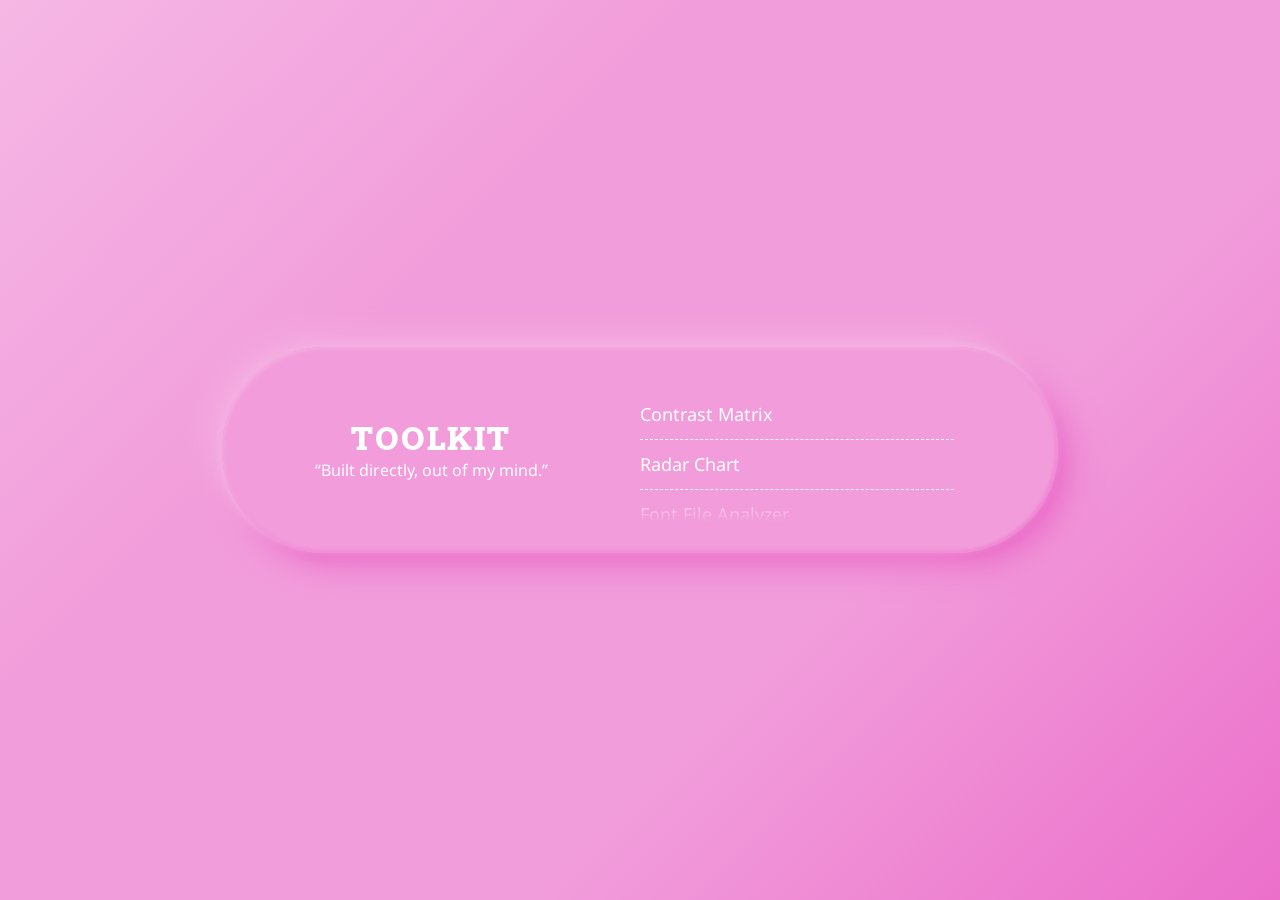
==== commit 0037cfa4: "Deploy public toolkit" ====
--- a/index.html
+++ b/index.html
@@ -17,8 +17,8 @@
         src: url("assets/fonts/AND-Regular.otf") format('opentype');
       }
     </style>
-    <script type="module" crossorigin src="./assets/index-BdRIrnom.js"></script>
-    <link rel="stylesheet" crossorigin href="./assets/index-pYrQxmlP.css">
+    <script type="module" crossorigin src="./assets/index-YfA80bFe.js"></script>
+    <link rel="stylesheet" crossorigin href="./assets/index-Bj7gOBvT.css">
   </head>
   <body>
     <div id="root"></div>
--- a/assets/index-Bj7gOBvT.css
+++ b/assets/index-Bj7gOBvT.css
@@ -0,0 +1 @@
+@charset "UTF-8";@font-face{font-family:Roboto;font-style:normal;font-display:swap;font-weight:300;src:url(./roboto-latin-300-normal-CztWkFGs.woff2) format("woff2"),url(./roboto-latin-300-normal-xb4kL3zn.woff) format("woff")}@font-face{font-family:Roboto;font-style:normal;font-display:swap;font-weight:400;src:url(./roboto-latin-400-normal-CNwBRw8h.woff2) format("woff2"),url(./roboto-latin-400-normal-551zQQ7R.woff) format("woff")}@font-face{font-family:Roboto;font-style:normal;font-display:swap;font-weight:700;src:url(./roboto-latin-700-normal-DZr4b_KL.woff2) format("woff2"),url(./roboto-latin-700-normal-CTLkNcF_.woff) format("woff")}:root{--global-aspect-ratio-21x9: 21 / 9;--global-aspect-ratio-16x9: 16 / 9;--global-aspect-ratio-4x3: 4 / 3;--global-aspect-ratio-1x1: 1 / 1;--global-aspect-ratio-3x4: 3 / 4;--global-aspect-ratio-9x16: 9 / 16}:root{--global-border-radius-0: 0px;--global-border-radius-100: 2px;--global-border-radius-200: 4px;--global-border-radius-300: 8px;--global-border-radius-400: 12px;--global-border-radius-500: 16px;--global-border-radius-600: 24px;--global-border-radius-700: 32px;--global-border-radius-800: 48px;--global-border-radius-900: 64px;--global-border-radius-1000: 80px;--global-border-radius-1100: 96px;--global-border-radius-full: 999px}:root{--global-border-width-0: 0px;--global-border-width-100: 1px;--global-border-width-200: 2px;--global-border-width-300: 3px;--global-border-width-400: 4px;--global-border-width-500: 5px;--global-border-width-600: 6px}:root{--global-color-white: #ffffff;--global-color-white-rgb: 255, 255, 255;--global-color-black: #000000;--global-color-black-rgb: 0, 0, 0;--global-color-primary-base: #00A5D5;--global-color-primary-base-rgb: 0, 165, 213;--global-color-secondary-base: #EE86A8;--global-color-secondary-base-rgb: 238, 134, 168;--global-color-neutral-base: #FAED78;--global-color-neutral-base-rgb: 250, 237, 120;--global-color-red-base: #FF0000;--global-color-red-base-rgb: 255, 0, 0;--global-color-green-base: #00FF00;--global-color-green-base-rgb: 0, 255, 0;--global-color-blue-base: #0000FF;--global-color-blue-base-rgb: 0, 0, 255;--global-color-yellow-base: #FFFF00;--global-color-yellow-base-rgb: 255, 255, 0;--global-color-primary-0: var(--global-color-white);--global-color-primary-50: #e6f6fb;--global-color-primary-100: #b1e4f2;--global-color-primary-200: #7ed1ea;--global-color-primary-300: #45bee0;--global-color-primary-400: #04a6d6;--global-color-primary-500: #0091bb;--global-color-primary-600: #007a9e;--global-color-primary-700: #006684;--global-color-primary-800: #005169;--global-color-primary-900: #003d4f;--global-color-primary-950: #002b38;--global-color-primary-1000: var(--global-color-black);--global-color-primary-0-rgb: 255, 255, 255;--global-color-primary-50-rgb: 230, 246, 251;--global-color-primary-100-rgb: 177, 228, 242;--global-color-primary-200-rgb: 126, 209, 234;--global-color-primary-300-rgb: 69, 190, 224;--global-color-primary-400-rgb: 4, 166, 214;--global-color-primary-500-rgb: 0, 145, 187;--global-color-primary-600-rgb: 0, 122, 158;--global-color-primary-700-rgb: 0, 102, 132;--global-color-primary-800-rgb: 0, 81, 105;--global-color-primary-900-rgb: 0, 61, 79;--global-color-primary-950-rgb: 0, 43, 56;--global-color-primary-1000-rgb: 0, 0, 0;--global-color-secondary-0: var(--global-color-white);--global-color-secondary-50: #fdf0f4;--global-color-secondary-100: #f9d2de;--global-color-secondary-200: #f4b4c9;--global-color-secondary-300: #f095b3;--global-color-secondary-400: #dd7c9c;--global-color-secondary-500: #c16c88;--global-color-secondary-600: #a25b73;--global-color-secondary-700: #874c60;--global-color-secondary-800: #6c3d4c;--global-color-secondary-900: #512d39;--global-color-secondary-950: #382028;--global-color-secondary-1000: var(--global-color-black);--global-color-secondary-0-rgb: 255, 255, 255;--global-color-secondary-50-rgb: 253, 240, 244;--global-color-secondary-100-rgb: 249, 210, 222;--global-color-secondary-200-rgb: 244, 180, 201;--global-color-secondary-300-rgb: 240, 149, 179;--global-color-secondary-400-rgb: 221, 124, 156;--global-color-secondary-500-rgb: 193, 108, 136;--global-color-secondary-600-rgb: 162, 91, 115;--global-color-secondary-700-rgb: 135, 76, 96;--global-color-secondary-800-rgb: 108, 61, 76;--global-color-secondary-900-rgb: 81, 45, 57;--global-color-secondary-950-rgb: 56, 32, 40;--global-color-secondary-1000-rgb: 0, 0, 0;--global-color-neutral-0: var(--global-color-white);--global-color-neutral-50: #fcf5b4;--global-color-neutral-100: #eade70;--global-color-neutral-200: #d3c865;--global-color-neutral-300: #bbb25a;--global-color-neutral-400: #a59c4f;--global-color-neutral-500: #8f8845;--global-color-neutral-600: #79723a;--global-color-neutral-700: #656030;--global-color-neutral-800: #504c27;--global-color-neutral-900: #3c381d;--global-color-neutral-950: #2a2714;--global-color-neutral-1000: var(--global-color-black);--global-color-neutral-0-rgb: 255, 255, 255;--global-color-neutral-50-rgb: 252, 245, 180;--global-color-neutral-100-rgb: 234, 222, 112;--global-color-neutral-200-rgb: 211, 200, 101;--global-color-neutral-300-rgb: 187, 178, 90;--global-color-neutral-400-rgb: 165, 156, 79;--global-color-neutral-500-rgb: 143, 136, 69;--global-color-neutral-600-rgb: 121, 114, 58;--global-color-neutral-700-rgb: 101, 96, 48;--global-color-neutral-800-rgb: 80, 76, 39;--global-color-neutral-900-rgb: 60, 56, 29;--global-color-neutral-950-rgb: 42, 39, 20;--global-color-neutral-1000-rgb: 0, 0, 0;--global-color-monochrome-0: var(--global-color-white);--global-color-monochrome-50: #f3f3f3;--global-color-monochrome-100: #dbdbdb;--global-color-monochrome-200: #c6c6c6;--global-color-monochrome-300: #b0b0b0;--global-color-monochrome-400: #9a9a9a;--global-color-monochrome-500: #868686;--global-color-monochrome-600: #717171;--global-color-monochrome-700: #5e5e5e;--global-color-monochrome-800: #4b4b4b;--global-color-monochrome-900: #383838;--global-color-monochrome-950: #272727;--global-color-monochrome-1000: var(--global-color-black);--global-color-monochrome-0-rgb: 255, 255, 255;--global-color-monochrome-50-rgb: 243, 243, 243;--global-color-monochrome-100-rgb: 219, 219, 219;--global-color-monochrome-200-rgb: 198, 198, 198;--global-color-monochrome-300-rgb: 176, 176, 176;--global-color-monochrome-400-rgb: 154, 154, 154;--global-color-monochrome-500-rgb: 134, 134, 134;--global-color-monochrome-600-rgb: 113, 113, 113;--global-color-monochrome-700-rgb: 94, 94, 94;--global-color-monochrome-800-rgb: 75, 75, 75;--global-color-monochrome-900-rgb: 56, 56, 56;--global-color-monochrome-950-rgb: 39, 39, 39;--global-color-monochrome-1000-rgb: 0, 0, 0;--global-color-red-0: var(--global-color-white);--global-color-red-50: #fff0f0;--global-color-red-100: #ffd0d0;--global-color-red-200: #ffb2b2;--global-color-red-300: #ff9090;--global-color-red-400: #ff6969;--global-color-red-500: #ff3333;--global-color-red-600: #e40000;--global-color-red-700: #c00000;--global-color-red-800: #9b0000;--global-color-red-900: #780000;--global-color-red-950: #570000;--global-color-red-1000: var(--global-color-black);--global-color-red-0-rgb: 255, 255, 255;--global-color-red-50-rgb: 255, 240, 240;--global-color-red-100-rgb: 255, 208, 208;--global-color-red-200-rgb: 255, 178, 178;--global-color-red-300-rgb: 255, 144, 144;--global-color-red-400-rgb: 255, 105, 105;--global-color-red-500-rgb: 255, 51, 51;--global-color-red-600-rgb: 228, 0, 0;--global-color-red-700-rgb: 192, 0, 0;--global-color-red-800-rgb: 155, 0, 0;--global-color-red-900-rgb: 120, 0, 0;--global-color-red-950-rgb: 87, 0, 0;--global-color-red-1000-rgb: 0, 0, 0;--global-color-green-0: var(--global-color-white);--global-color-green-50: #ceffce;--global-color-green-100: #11ff11;--global-color-green-200: #00e500;--global-color-green-300: #00cc00;--global-color-green-400: #00b300;--global-color-green-500: #009c00;--global-color-green-600: #008400;--global-color-green-700: #006e00;--global-color-green-800: #005800;--global-color-green-900: #004200;--global-color-green-950: #002e00;--global-color-green-1000: var(--global-color-black);--global-color-green-0-rgb: 255, 255, 255;--global-color-green-50-rgb: 206, 255, 206;--global-color-green-100-rgb: 17, 255, 17;--global-color-green-200-rgb: 0, 229, 0;--global-color-green-300-rgb: 0, 204, 0;--global-color-green-400-rgb: 0, 179, 0;--global-color-green-500-rgb: 0, 156, 0;--global-color-green-600-rgb: 0, 132, 0;--global-color-green-700-rgb: 0, 110, 0;--global-color-green-800-rgb: 0, 88, 0;--global-color-green-900-rgb: 0, 66, 0;--global-color-green-950-rgb: 0, 46, 0;--global-color-green-1000-rgb: 0, 0, 0;--global-color-blue-0: var(--global-color-white);--global-color-blue-50: #f2f2ff;--global-color-blue-100: #d9d9ff;--global-color-blue-200: #c0c0ff;--global-color-blue-300: #a7a7ff;--global-color-blue-400: #8e8eff;--global-color-blue-500: #7575ff;--global-color-blue-600: #5959ff;--global-color-blue-700: #3a3aff;--global-color-blue-800: #0000fc;--global-color-blue-900: #0000c3;--global-color-blue-950: #000090;--global-color-blue-1000: var(--global-color-black);--global-color-blue-0-rgb: 255, 255, 255;--global-color-blue-50-rgb: 242, 242, 255;--global-color-blue-100-rgb: 217, 217, 255;--global-color-blue-200-rgb: 192, 192, 255;--global-color-blue-300-rgb: 167, 167, 255;--global-color-blue-400-rgb: 142, 142, 255;--global-color-blue-500-rgb: 117, 117, 255;--global-color-blue-600-rgb: 89, 89, 255;--global-color-blue-700-rgb: 58, 58, 255;--global-color-blue-800-rgb: 0, 0, 252;--global-color-blue-900-rgb: 0, 0, 195;--global-color-blue-950-rgb: 0, 0, 144;--global-color-blue-1000-rgb: 0, 0, 0;--global-color-yellow-0: var(--global-color-white);--global-color-yellow-50: #fafa00;--global-color-yellow-100: #e3e300;--global-color-yellow-200: #cccc00;--global-color-yellow-300: #b6b600;--global-color-yellow-400: #9f9f00;--global-color-yellow-500: #8a8a00;--global-color-yellow-600: #757500;--global-color-yellow-700: #616100;--global-color-yellow-800: #4d4d00;--global-color-yellow-900: #3a3a00;--global-color-yellow-950: #282800;--global-color-yellow-1000: var(--global-color-black);--global-color-yellow-0-rgb: 255, 255, 255;--global-color-yellow-50-rgb: 250, 250, 0;--global-color-yellow-100-rgb: 227, 227, 0;--global-color-yellow-200-rgb: 204, 204, 0;--global-color-yellow-300-rgb: 182, 182, 0;--global-color-yellow-400-rgb: 159, 159, 0;--global-color-yellow-500-rgb: 138, 138, 0;--global-color-yellow-600-rgb: 117, 117, 0;--global-color-yellow-700-rgb: 97, 97, 0;--global-color-yellow-800-rgb: 77, 77, 0;--global-color-yellow-900-rgb: 58, 58, 0;--global-color-yellow-950-rgb: 40, 40, 0;--global-color-yellow-1000-rgb: 0, 0, 0}:root{--global-duration-0: 0;--global-duration-100: .2s;--global-duration-200: .4s;--global-duration-300: .6s;--global-duration-400: .8s;--global-duration-500: 1s}:root{--shadow-opacity-01: .12;--shadow-opacity-02: .08;--shadow-opacity-03: .04;--global-elevation-100: 0px 2px 1px -1px rgba(var(--shadow-color), var(--shadow-opacity-01)), 0px 1px 1px 0px rgba(var(--shadow-color), var(--shadow-opacity-02)), 0px 1px 3px 0px rgba(var(--shadow-color), var(--shadow-opacity-03));--global-elevation-200: 0px 3px 1px -2px rgba(var(--shadow-color), var(--shadow-opacity-01)), 0px 2px 2px 0px rgba(var(--shadow-color), var(--shadow-opacity-02)), 0px 1px 5px 0px rgba(var(--shadow-color), var(--shadow-opacity-03));--global-elevation-300: 0px 3px 3px -2px rgba(var(--shadow-color), var(--shadow-opacity-01)), 0px 3px 4px 0px rgba(var(--shadow-color), var(--shadow-opacity-02)), 0px 1px 8px 0px rgba(var(--shadow-color), var(--shadow-opacity-03));--global-elevation-400: 0px 2px 4px -1px rgba(var(--shadow-color), var(--shadow-opacity-01)), 0px 4px 5px 0px rgba(var(--shadow-color), var(--shadow-opacity-02)), 0px 1px 10px 0px rgba(var(--shadow-color), var(--shadow-opacity-03));--global-elevation-500: 0px 3px 5px -1px rgba(var(--shadow-color), var(--shadow-opacity-01)), 0px 5px 8px 0px rgba(var(--shadow-color), var(--shadow-opacity-02)), 0px 1px 14px 0px rgba(var(--shadow-color), var(--shadow-opacity-03));--global-elevation-600: 0px 3px 5px -1px rgba(var(--shadow-color), var(--shadow-opacity-01)), 0px 6px 10px 0px rgba(var(--shadow-color), var(--shadow-opacity-02)), 0px 1px 18px 0px rgba(var(--shadow-color), var(--shadow-opacity-03));--global-elevation-700: 0px 4px 5px -2px rgba(var(--shadow-color), var(--shadow-opacity-01)), 0px 7px 10px 1px rgba(var(--shadow-color), var(--shadow-opacity-02)), 0px 2px 16px 1px rgba(var(--shadow-color), var(--shadow-opacity-03));--global-elevation-800: 0px 5px 5px -3px rgba(var(--shadow-color), var(--shadow-opacity-01)), 0px 8px 10px 1px rgba(var(--shadow-color), var(--shadow-opacity-02)), 0px 3px 14px 2px rgba(var(--shadow-color), var(--shadow-opacity-03));--global-elevation-900: 0px 5px 6px -3px rgba(var(--shadow-color), var(--shadow-opacity-01)), 0px 9px 12px 1px rgba(var(--shadow-color), var(--shadow-opacity-02)), 0px 3px 16px 2px rgba(var(--shadow-color), var(--shadow-opacity-03));--global-elevation-1000: 0px 6px 6px -3px rgba(var(--shadow-color), var(--shadow-opacity-01)), 0px 10px 14px 1px rgba(var(--shadow-color), var(--shadow-opacity-02)), 0px 4px 18px 3px rgba(var(--shadow-color), var(--shadow-opacity-03));--global-elevation-1100: 0px 6px 7px -4px rgba(var(--shadow-color), var(--shadow-opacity-01)), 0px 11px 15px 1px rgba(var(--shadow-color), var(--shadow-opacity-02)), 0px 4px 20px 3px rgba(var(--shadow-color), var(--shadow-opacity-03));--global-elevation-1200: 0px 7px 8px -4px rgba(var(--shadow-color), var(--shadow-opacity-01)), 0px 12px 17px 2px rgba(var(--shadow-color), var(--shadow-opacity-02)), 0px 5px 22px 4px rgba(var(--shadow-color), var(--shadow-opacity-03));--global-elevation-1300: 0px 7px 8px -4px rgba(var(--shadow-color), var(--shadow-opacity-01)), 0px 13px 19px 2px rgba(var(--shadow-color), var(--shadow-opacity-02)), 0px 5px 24px 4px rgba(var(--shadow-color), var(--shadow-opacity-03));--global-elevation-1400: 0px 7px 9px -4px rgba(var(--shadow-color), var(--shadow-opacity-01)), 0px 14px 21px 2px rgba(var(--shadow-color), var(--shadow-opacity-02)), 0px 5px 26px 4px rgba(var(--shadow-color), var(--shadow-opacity-03));--global-elevation-1500: 0px 8px 9px -5px rgba(var(--shadow-color), var(--shadow-opacity-01)), 0px 15px 22px 2px rgba(var(--shadow-color), var(--shadow-opacity-02)), 0px 6px 28px 5px rgba(var(--shadow-color), var(--shadow-opacity-03));--global-elevation-1600: 0px 8px 10px -5px rgba(var(--shadow-color), var(--shadow-opacity-01)), 0px 16px 24px 2px rgba(var(--shadow-color), var(--shadow-opacity-02)), 0px 6px 30px 5px rgba(var(--shadow-color), var(--shadow-opacity-03));--global-elevation-1700: 0px 8px 11px -5px rgba(var(--shadow-color), var(--shadow-opacity-01)), 0px 17px 26px 2px rgba(var(--shadow-color), var(--shadow-opacity-02)), 0px 6px 32px 5px rgba(var(--shadow-color), var(--shadow-opacity-03));--global-elevation-1800: 0px 9px 11px -5px rgba(var(--shadow-color), var(--shadow-opacity-01)), 0px 18px 28px 2px rgba(var(--shadow-color), var(--shadow-opacity-02)), 0px 7px 34px 6px rgba(var(--shadow-color), var(--shadow-opacity-03));--global-elevation-1900: 0px 9px 12px -6px rgba(var(--shadow-color), var(--shadow-opacity-01)), 0px 19px 29px 2px rgba(var(--shadow-color), var(--shadow-opacity-02)), 0px 7px 36px 6px rgba(var(--shadow-color), var(--shadow-opacity-03));--global-elevation-2000: 0px 10px 13px -6px rgba(var(--shadow-color), var(--shadow-opacity-01)), 0px 20px 31px 3px rgba(var(--shadow-color), var(--shadow-opacity-02)), 0px 8px 38px 7px rgba(var(--shadow-color), var(--shadow-opacity-03));--global-elevation-2100: 0px 10px 13px -6px rgba(var(--shadow-color), var(--shadow-opacity-01)), 0px 21px 33px 3px rgba(var(--shadow-color), var(--shadow-opacity-02)), 0px 8px 40px 7px rgba(var(--shadow-color), var(--shadow-opacity-03));--global-elevation-2200: 0px 10px 14px -6px rgba(var(--shadow-color), var(--shadow-opacity-01)), 0px 22px 35px 3px rgba(var(--shadow-color), var(--shadow-opacity-02)), 0px 8px 42px 7px rgba(var(--shadow-color), var(--shadow-opacity-03));--global-elevation-2300: 0px 11px 14px -7px rgba(var(--shadow-color), var(--shadow-opacity-01)), 0px 23px 36px 3px rgba(var(--shadow-color), var(--shadow-opacity-02)), 0px 9px 44px 8px rgba(var(--shadow-color), var(--shadow-opacity-03));--global-elevation-2400: 0px 11px 15px -7px rgba(var(--shadow-color), var(--shadow-opacity-01)), 0px 24px 38px 3px rgba(var(--shadow-color), var(--shadow-opacity-02)), 0px 9px 46px 8px rgba(var(--shadow-color), var(--shadow-opacity-03))}:root[data-theme=light],:root [data-theme=light],:root[data-theme=brand-light],:root [data-theme=brand-light]{--shadow-color: var(--global-color-black-rgb)}:root[data-theme=dark],:root [data-theme=dark],:root[data-theme=brand-dark],:root [data-theme=brand-dark]{--shadow-color: var(--global-color-white-rgb)}:root{--global-font-family-primary: "Roboto Slab", var(--global-font-family-primary-fallback);--global-font-family-primary-fallback: Helvetica, Arial, sans-serif;--global-font-family-secondary: "Noto Sans", var(--global-font-family-secondary-fallback);--global-font-family-secondary-fallback: Helvetica, Arial, sans-serif;--global-font-family-monospace: monospace}:root{--global-font-size-base: 10px;--global-font-size-0: var(--global-font-size-base);--global-font-size-100: calc(var(--global-font-size-0) + 2px);--global-font-size-200: calc(var(--global-font-size-100) + 2px);--global-font-size-300: calc(var(--global-font-size-200) + 2px);--global-font-size-400: calc(var(--global-font-size-300) + 2px);--global-font-size-500: calc(var(--global-font-size-400) + 2px);--global-font-size-600: calc(var(--global-font-size-500) + 2px);--global-font-size-700: calc(var(--global-font-size-600) + 2px);--global-font-size-800: calc(var(--global-font-size-700) + 4px);--global-font-size-900: calc(var(--global-font-size-800) + 4px);--global-font-size-1000: calc(var(--global-font-size-900) + 4px);--global-font-size-1100: calc(var(--global-font-size-1000) + 4px);--global-font-size-1200: calc(var(--global-font-size-1100) + 4px);--global-font-size-1300: calc(var(--global-font-size-1200) + 4px);--global-font-size-1400: calc(var(--global-font-size-1300) + 4px);--global-font-size-1500: calc(var(--global-font-size-1400) + 6px);--global-font-size-1600: calc(var(--global-font-size-1500) + 6px);--global-font-size-1700: calc(var(--global-font-size-1600) + 6px);--global-font-size-1800: calc(var(--global-font-size-1700) + 6px);--global-font-size-1900: calc(var(--global-font-size-1800) + 6px);--global-font-size-2000: calc(var(--global-font-size-1900) + 6px);--global-font-size-2100: calc(var(--global-font-size-2000) + 6px);--global-font-size-2200: calc(var(--global-font-size-2100) + 18px);--global-font-size-2300: calc(var(--global-font-size-2200) + 18px);--global-font-size-2400: calc(var(--global-font-size-2300) + 18px);--global-font-size-2500: calc(var(--global-font-size-2400) + 18px);--global-font-size-2600: calc(var(--global-font-size-2500) + 18px);--global-font-size-2700: calc(var(--global-font-size-2600) + 18px);--global-font-size-2800: calc(var(--global-font-size-2700) + 18px)}:root{--global-font-size-growth-rate-100: 1.25vw;--global-font-size-growth-rate-200: 2vw;--global-font-size-growth-rate-300: 2.75vw}:root{--global-font-weight-100: 100;--global-font-weight-200: 200;--global-font-weight-300: 300;--global-font-weight-400: 400;--global-font-weight-500: 500;--global-font-weight-600: 600;--global-font-weight-700: 700;--global-font-weight-800: 800;--global-font-weight-900: 900}:root{--global-letter-spacing--500: -.1em;--global-letter-spacing--400: -.08em;--global-letter-spacing--300: -.06em;--global-letter-spacing--200: -.04em;--global-letter-spacing--100: -.02em;--global-letter-spacing-0: 0;--global-letter-spacing-100: .02em;--global-letter-spacing-200: .04em;--global-letter-spacing-300: .06em;--global-letter-spacing-400: .08em;--global-letter-spacing-500: .1em}:root{--global-line-height-0: 1;--global-line-height-100: 1.1;--global-line-height-200: 1.2;--global-line-height-300: 1.3;--global-line-height-400: 1.4;--global-line-height-500: 1.5;--global-line-height-600: 1.6;--global-line-height-700: 1.7;--global-line-height-800: 1.8;--global-line-height-900: 1.9;--global-line-height-1000: 2}:root{--global-opacity-0: 0;--global-opacity-100: .2;--global-opacity-200: .4;--global-opacity-300: .6;--global-opacity-400: .8;--global-opacity-500: 1}:root{--global-size-0: 0px;--global-size-100: 2px;--global-size-200: 4px;--global-size-300: 8px;--global-size-400: 12px;--global-size-500: 16px;--global-size-600: 20px;--global-size-700: 24px;--global-size-800: 32px;--global-size-900: 40px;--global-size-1000: 48px;--global-size-1100: 56px;--global-size-1200: 64px;--global-size-1300: 80px;--global-size-1400: 96px;--global-size-1500: 112px;--global-size-1600: 128px}:root{--global-spacing-0: 0px;--global-spacing-100: 2px;--global-spacing-200: 4px;--global-spacing-300: 6px;--global-spacing-400: 8px;--global-spacing-500: 12px;--global-spacing-600: 16px;--global-spacing-700: 20px;--global-spacing-800: 24px;--global-spacing-900: 32px;--global-spacing-1000: 40px;--global-spacing-1100: 48px;--global-spacing-1200: 56px;--global-spacing-1300: 64px;--global-spacing-1400: 80px;--global-spacing-1500: 96px;--global-spacing-1600: 112px;--global-spacing-1700: 128px}:root{--global-text-transform-none: none;--global-text-transform-uppercase: uppercase;--global-text-transform-lowercase: lowercase;--global-text-transform-capitalize: capitalize}:root{--global-z-index--300: -300;--global-z-index--200: -200;--global-z-index--100: -100;--global-z-index-0: 0;--global-z-index-100: 100;--global-z-index-200: 200;--global-z-index-300: 300}:root{--alias-aspect-ratio-container-square: var(--global-aspect-ratio-1x1);--alias-aspect-ratio-button-square: var(--global-aspect-ratio-1x1);--alias-aspect-ratio-icon-container: var(--global-aspect-ratio-1x1);--alias-aspect-ratio-image-square: var(--global-aspect-ratio-1x1);--alias-aspect-ratio-image-horizontal: var(--global-aspect-ratio-16x9);--alias-aspect-ratio-image-vertical: var(--global-aspect-ratio-9x16);--alias-aspect-ratio-image-square-to-horizontal: var(--alias-aspect-ratio-image-square);--alias-aspect-ratio-image-vertical-to-horizontal: var(--alias-aspect-ratio-image-vertical);--alias-aspect-ratio-image-horizontal-to-vertical: var(--alias-aspect-ratio-image-horizontal)}@media only screen and (min-width: 840px){:root{--alias-aspect-ratio-image-square-to-horizontal: var(--alias-aspect-ratio-image-horizontal);--alias-aspect-ratio-image-vertical-to-horizontal: var(--alias-aspect-ratio-image-horizontal);--alias-aspect-ratio-image-horizontal-to-vertical: var(--alias-aspect-ratio-image-vertical)}}:root{--alias-border-radius-button-none: var(--global-border-radius-0);--alias-border-radius-button-subtle: var(--global-border-radius-200);--alias-border-radius-button-moderate: var(--global-border-radius-300);--alias-border-radius-button-strong: var(--global-border-radius-400);--alias-border-radius-button-rounded: var(--global-border-radius-full);--alias-border-radius-container-none: var(--global-border-radius-0);--alias-border-radius-container-subtle: var(--global-border-radius-200);--alias-border-radius-container-moderate: var(--global-border-radius-300);--alias-border-radius-container-strong: var(--global-border-radius-400);--alias-border-radius-container-rounded: var(--global-border-radius-full);--alias-border-radius-section-none: var(--global-border-radius-0);--alias-border-radius-section-subtle: var(--global-border-radius-200);--alias-border-radius-section-moderate: var(--global-border-radius-300);--alias-border-radius-section-strong: var(--global-border-radius-400);--alias-border-radius-section-rounded: var(--global-border-radius-full);--alias-border-radius-image-none: var(--global-border-radius-0);--alias-border-radius-image-subtle: var(--global-border-radius-200);--alias-border-radius-image-moderate: var(--global-border-radius-400);--alias-border-radius-image-strong: var(--global-border-radius-600);--alias-border-radius-image-rounded: var(--global-border-radius-full)}:root{--alias-border-width-none: var(--global-border-width-0);--alias-border-width-default: var(--global-border-width-100);--alias-border-width-thick: var(--global-border-width-200);--alias-border-width-thicker: var(--global-border-width-300);--alias-border-width-thickest: var(--global-border-width-400);--alias-border-width-button-none: var(--alias-border-width-none);--alias-border-width-button-default: var(--alias-border-width-default);--alias-border-width-button-hover: var(--alias-border-width-thick);--alias-border-width-button-focus: var(--alias-border-width-button-hover);--alias-border-width-button-active: var(--alias-border-width-button-hover);--alias-border-width-button-thick-default: var(--alias-border-width-thicker);--alias-border-width-button-thick-hover: var(--alias-border-width-thickest);--alias-border-width-button-thick-focus: var(--alias-border-width-button-thick-hover);--alias-border-width-button-thick-active: var(--alias-border-width-button-thick-hover);--alias-border-width-container-none: var(--alias-border-width-none);--alias-border-width-container-default: var(--alias-border-width-default);--alias-border-width-container-hover: var(--alias-border-width-thick);--alias-border-width-container-focus: var(--alias-border-width-container-hover);--alias-border-width-container-active: var(--alias-border-width-container-hover);--alias-border-width-container-thick-default: var(--alias-border-width-thicker);--alias-border-width-container-thick-hover: var(--alias-border-width-thickest);--alias-border-width-container-thick-focus: var(--alias-border-width-container-thick-hover);--alias-border-width-container-thick-active: var(--alias-border-width-container-thick-hover)}:root[data-theme=light],:root [data-theme=light]{-webkit-print-color-scheme:light;color-scheme:light;--alias-color-background-decorative-primary-low-default: var(--global-color-primary-50);--alias-color-background-decorative-primary-low-hover: var(--global-color-primary-100);--alias-color-background-decorative-primary-high-default: var(--global-color-primary-100);--alias-color-background-decorative-primary-high-hover: var(--global-color-primary-200);--alias-color-background-decorative-secondary-low-default: var(--global-color-secondary-50);--alias-color-background-decorative-secondary-low-hover: var(--global-color-secondary-100);--alias-color-background-decorative-secondary-high-default: var(--global-color-secondary-100);--alias-color-background-decorative-secondary-high-hover: var(--global-color-secondary-200);--alias-color-background-decorative-neutral-low-default: var(--global-color-neutral-50);--alias-color-background-decorative-neutral-low-hover: var(--global-color-neutral-100);--alias-color-background-decorative-neutral-high-default: var(--global-color-neutral-100);--alias-color-background-decorative-neutral-high-hover: var(--global-color-neutral-200);--alias-color-background-decorative-monochrome-low-default: var(--global-color-monochrome-50);--alias-color-background-decorative-monochrome-low-hover: var(--global-color-monochrome-100);--alias-color-background-decorative-monochrome-high-default: var(--global-color-monochrome-100);--alias-color-background-decorative-monochrome-high-hover: var(--global-color-monochrome-200);--alias-color-background-decorative-red-low-default: var(--global-color-red-50);--alias-color-background-decorative-red-low-hover: var(--global-color-red-100);--alias-color-background-decorative-red-high-default: var(--global-color-red-100);--alias-color-background-decorative-red-high-hover: var(--global-color-red-200);--alias-color-background-decorative-green-low-default: var(--global-color-green-50);--alias-color-background-decorative-green-low-hover: var(--global-color-green-100);--alias-color-background-decorative-green-high-default: var(--global-color-green-100);--alias-color-background-decorative-green-high-hover: var(--global-color-green-200);--alias-color-background-decorative-blue-low-default: var(--global-color-blue-50);--alias-color-background-decorative-blue-low-hover: var(--global-color-blue-100);--alias-color-background-decorative-blue-high-default: var(--global-color-blue-100);--alias-color-background-decorative-blue-high-hover: var(--global-color-blue-200);--alias-color-background-decorative-yellow-low-default: var(--global-color-yellow-50);--alias-color-background-decorative-yellow-low-hover: var(--global-color-yellow-100);--alias-color-background-decorative-yellow-high-default: var(--global-color-yellow-100);--alias-color-background-decorative-yellow-high-hover: var(--global-color-yellow-200);--alias-color-background-user-interface-primary-low-default: var(--global-color-primary-600);--alias-color-background-user-interface-primary-low-hover: var(--global-color-primary-700);--alias-color-background-user-interface-primary-low-disabled: var(--alias-color-background-user-interface-primary-low-default);--alias-color-background-user-interface-primary-high-default: var(--global-color-primary-800);--alias-color-background-user-interface-primary-high-hover: var(--global-color-primary-900);--alias-color-background-user-interface-primary-high-disabled: var(--alias-color-background-user-interface-primary-high-default);--alias-color-background-user-interface-secondary-low-default: var(--global-color-secondary-600);--alias-color-background-user-interface-secondary-low-hover: var(--global-color-secondary-700);--alias-color-background-user-interface-secondary-low-disabled: var(--alias-color-background-user-interface-secondary-low-default);--alias-color-background-user-interface-secondary-high-default: var(--global-color-secondary-800);--alias-color-background-user-interface-secondary-high-hover: var(--global-color-secondary-900);--alias-color-background-user-interface-secondary-high-disabled: var(--alias-color-background-user-interface-secondary-high-default);--alias-color-background-user-interface-neutral-low-default: var(--global-color-neutral-600);--alias-color-background-user-interface-neutral-low-hover: var(--global-color-neutral-700);--alias-color-background-user-interface-neutral-low-disabled: var(--alias-color-background-user-interface-neutral-low-default);--alias-color-background-user-interface-neutral-high-default: var(--global-color-neutral-800);--alias-color-background-user-interface-neutral-high-hover: var(--global-color-neutral-900);--alias-color-background-user-interface-neutral-high-disabled: var(--alias-color-background-user-interface-neutral-high-default);--alias-color-background-user-interface-monochrome-low-default: var(--global-color-monochrome-600);--alias-color-background-user-interface-monochrome-low-hover: var(--global-color-monochrome-700);--alias-color-background-user-interface-monochrome-low-disabled: var(--alias-color-background-user-interface-monochrome-low-default);--alias-color-background-user-interface-monochrome-high-default: var(--global-color-monochrome-800);--alias-color-background-user-interface-monochrome-high-hover: var(--global-color-monochrome-900);--alias-color-background-user-interface-monochrome-high-disabled: var(--alias-color-background-user-interface-monochrome-high-default);--alias-color-background-user-interface-red-low-default: var(--global-color-red-600);--alias-color-background-user-interface-red-low-hover: var(--global-color-red-700);--alias-color-background-user-interface-red-low-disabled: var(--alias-color-background-user-interface-red-low-default);--alias-color-background-user-interface-red-high-default: var(--global-color-red-800);--alias-color-background-user-interface-red-high-hover: var(--global-color-red-900);--alias-color-background-user-interface-red-high-disabled: var(--alias-color-background-user-interface-red-high-default);--alias-color-background-user-interface-green-low-default: var(--global-color-green-600);--alias-color-background-user-interface-green-low-hover: var(--global-color-green-700);--alias-color-background-user-interface-green-low-disabled: var(--alias-color-background-user-interface-green-low-default);--alias-color-background-user-interface-green-high-default: var(--global-color-green-800);--alias-color-background-user-interface-green-high-hover: var(--global-color-green-900);--alias-color-background-user-interface-green-high-disabled: var(--alias-color-background-user-interface-green-high-default);--alias-color-background-user-interface-blue-low-default: var(--global-color-blue-600);--alias-color-background-user-interface-blue-low-hover: var(--global-color-blue-700);--alias-color-background-user-interface-blue-low-disabled: var(--alias-color-background-user-interface-blue-low-default);--alias-color-background-user-interface-blue-high-default: var(--global-color-blue-800);--alias-color-background-user-interface-blue-high-hover: var(--global-color-blue-900);--alias-color-background-user-interface-blue-high-disabled: var(--alias-color-background-user-interface-blue-high-default);--alias-color-background-user-interface-yellow-low-default: var(--global-color-yellow-600);--alias-color-background-user-interface-yellow-low-hover: var(--global-color-yellow-700);--alias-color-background-user-interface-yellow-low-disabled: var(--alias-color-background-user-interface-yellow-low-default);--alias-color-background-user-interface-yellow-high-default: var(--global-color-yellow-800);--alias-color-background-user-interface-yellow-high-hover: var(--global-color-yellow-900);--alias-color-background-user-interface-yellow-high-disabled: var(--alias-color-background-user-interface-yellow-high-default);--alias-color-border-decorative-primary-low-default: var(--global-color-primary-100);--alias-color-border-decorative-primary-low-hover: var(--global-color-primary-300);--alias-color-border-decorative-primary-high-default: var(--global-color-primary-200);--alias-color-border-decorative-primary-high-hover: var(--global-color-primary-300);--alias-color-border-decorative-secondary-low-default: var(--global-color-secondary-100);--alias-color-border-decorative-secondary-low-hover: var(--global-color-secondary-300);--alias-color-border-decorative-secondary-high-default: var(--global-color-secondary-200);--alias-color-border-decorative-secondary-high-hover: var(--global-color-secondary-300);--alias-color-border-decorative-neutral-low-default: var(--global-color-neutral-100);--alias-color-border-decorative-neutral-low-hover: var(--global-color-neutral-300);--alias-color-border-decorative-neutral-high-default: var(--global-color-neutral-200);--alias-color-border-decorative-neutral-high-hover: var(--global-color-neutral-300);--alias-color-border-decorative-monochrome-low-default: var(--global-color-monochrome-100);--alias-color-border-decorative-monochrome-low-hover: var(--global-color-monochrome-300);--alias-color-border-decorative-monochrome-high-default: var(--global-color-monochrome-200);--alias-color-border-decorative-monochrome-high-hover: var(--global-color-monochrome-300);--alias-color-border-decorative-red-low-default: var(--global-color-red-100);--alias-color-border-decorative-red-low-hover: var(--global-color-red-300);--alias-color-border-decorative-red-high-default: var(--global-color-red-200);--alias-color-border-decorative-red-high-hover: var(--global-color-red-300);--alias-color-border-decorative-green-low-default: var(--global-color-green-100);--alias-color-border-decorative-green-low-hover: var(--global-color-green-300);--alias-color-border-decorative-green-high-default: var(--global-color-green-200);--alias-color-border-decorative-green-high-hover: var(--global-color-green-300);--alias-color-border-decorative-blue-low-default: var(--global-color-blue-100);--alias-color-border-decorative-blue-low-hover: var(--global-color-blue-300);--alias-color-border-decorative-blue-high-default: var(--global-color-blue-200);--alias-color-border-decorative-blue-high-hover: var(--global-color-blue-300);--alias-color-border-decorative-yellow-low-default: var(--global-color-yellow-100);--alias-color-border-decorative-yellow-low-hover: var(--global-color-yellow-300);--alias-color-border-decorative-yellow-high-default: var(--global-color-yellow-200);--alias-color-border-decorative-yellow-high-hover: var(--global-color-yellow-300);--alias-color-border-user-interface-primary-low-default: var(--global-color-primary-500);--alias-color-border-user-interface-primary-low-hover: var(--global-color-primary-800);--alias-color-border-user-interface-primary-low-disabled: var(--alias-color-border-user-interface-primary-low-default);--alias-color-border-user-interface-primary-high-default: var(--global-color-primary-600);--alias-color-border-user-interface-primary-high-hover: var(--global-color-primary-900);--alias-color-border-user-interface-primary-high-disabled: var(--alias-color-border-user-interface-primary-high-default);--alias-color-border-user-interface-secondary-low-default: var(--global-color-secondary-500);--alias-color-border-user-interface-secondary-low-hover: var(--global-color-secondary-800);--alias-color-border-user-interface-secondary-low-disabled: var(--alias-color-border-user-interface-secondary-low-default);--alias-color-border-user-interface-secondary-high-default: var(--global-color-secondary-600);--alias-color-border-user-interface-secondary-high-hover: var(--global-color-secondary-900);--alias-color-border-user-interface-secondary-high-disabled: var(--alias-color-border-user-interface-secondary-high-default);--alias-color-border-user-interface-neutral-low-default: var(--global-color-neutral-500);--alias-color-border-user-interface-neutral-low-hover: var(--global-color-neutral-800);--alias-color-border-user-interface-neutral-low-disabled: var(--alias-color-border-user-interface-neutral-low-default);--alias-color-border-user-interface-neutral-high-default: var(--global-color-neutral-600);--alias-color-border-user-interface-neutral-high-hover: var(--global-color-neutral-900);--alias-color-border-user-interface-neutral-high-disabled: var(--alias-color-border-user-interface-neutral-high-default);--alias-color-border-user-interface-monochrome-low-default: var(--global-color-monochrome-500);--alias-color-border-user-interface-monochrome-low-hover: var(--global-color-monochrome-800);--alias-color-border-user-interface-monochrome-low-disabled: var(--alias-color-border-user-interface-monochrome-low-default);--alias-color-border-user-interface-monochrome-high-default: var(--global-color-monochrome-600);--alias-color-border-user-interface-monochrome-high-hover: var(--global-color-monochrome-900);--alias-color-border-user-interface-monochrome-high-disabled: var(--alias-color-border-user-interface-monochrome-high-default);--alias-color-border-user-interface-red-low-default: var(--global-color-red-500);--alias-color-border-user-interface-red-low-hover: var(--global-color-red-800);--alias-color-border-user-interface-red-low-disabled: var(--alias-color-border-user-interface-red-low-default);--alias-color-border-user-interface-red-high-default: var(--global-color-red-600);--alias-color-border-user-interface-red-high-hover: var(--global-color-red-900);--alias-color-border-user-interface-red-high-disabled: var(--alias-color-border-user-interface-red-high-default);--alias-color-border-user-interface-green-low-default: var(--global-color-green-500);--alias-color-border-user-interface-green-low-hover: var(--global-color-green-800);--alias-color-border-user-interface-green-low-disabled: var(--alias-color-border-user-interface-green-low-default);--alias-color-border-user-interface-green-high-default: var(--global-color-green-600);--alias-color-border-user-interface-green-high-hover: var(--global-color-green-900);--alias-color-border-user-interface-green-high-disabled: var(--alias-color-border-user-interface-green-high-default);--alias-color-border-user-interface-blue-low-default: var(--global-color-blue-500);--alias-color-border-user-interface-blue-low-hover: var(--global-color-blue-800);--alias-color-border-user-interface-blue-low-disabled: var(--alias-color-border-user-interface-blue-low-default);--alias-color-border-user-interface-blue-high-default: var(--global-color-blue-600);--alias-color-border-user-interface-blue-high-hover: var(--global-color-blue-900);--alias-color-border-user-interface-blue-high-disabled: var(--alias-color-border-user-interface-blue-high-default);--alias-color-border-user-interface-yellow-low-default: var(--global-color-yellow-500);--alias-color-border-user-interface-yellow-low-hover: var(--global-color-yellow-800);--alias-color-border-user-interface-yellow-low-disabled: var(--alias-color-border-user-interface-yellow-low-default);--alias-color-border-user-interface-yellow-high-default: var(--global-color-yellow-600);--alias-color-border-user-interface-yellow-high-hover: var(--global-color-yellow-900);--alias-color-border-user-interface-yellow-high-disabled: var(--alias-color-border-user-interface-yellow-high-default);--alias-color-font-large-text-primary-low: var(--global-color-primary-500);--alias-color-font-large-text-primary-high: var(--global-color-primary-600);--alias-color-font-large-text-secondary-low: var(--global-color-secondary-500);--alias-color-font-large-text-secondary-high: var(--global-color-secondary-600);--alias-color-font-large-text-neutral-low: var(--global-color-neutral-500);--alias-color-font-large-text-neutral-high: var(--global-color-neutral-600);--alias-color-font-large-text-monochrome-low: var(--global-color-monochrome-500);--alias-color-font-large-text-monochrome-high: var(--global-color-monochrome-600);--alias-color-font-large-text-red-low: var(--global-color-red-500);--alias-color-font-large-text-red-high: var(--global-color-red-600);--alias-color-font-large-text-blue-low: var(--global-color-blue-500);--alias-color-font-large-text-blue-high: var(--global-color-blue-600);--alias-color-font-large-text-green-low: var(--global-color-green-500);--alias-color-font-large-text-green-high: var(--global-color-green-600);--alias-color-font-large-text-yellow-low: var(--global-color-yellow-500);--alias-color-font-large-text-yellow-high: var(--global-color-yellow-600);--alias-color-font-regular-text-primary-low: var(--global-color-primary-600);--alias-color-font-regular-text-primary-high: var(--global-color-primary-800);--alias-color-font-regular-text-secondary-low: var(--global-color-secondary-600);--alias-color-font-regular-text-secondary-high: var(--global-color-secondary-800);--alias-color-font-regular-text-neutral-low: var(--global-color-neutral-600);--alias-color-font-regular-text-neutral-high: var(--global-color-neutral-800);--alias-color-font-regular-text-monochrome-low: var(--global-color-monochrome-600);--alias-color-font-regular-text-monochrome-high: var(--global-color-monochrome-800);--alias-color-font-regular-text-red-low: var(--global-color-red-600);--alias-color-font-regular-text-red-high: var(--global-color-red-800);--alias-color-font-regular-text-blue-low: var(--global-color-blue-600);--alias-color-font-regular-text-blue-high: var(--global-color-blue-800);--alias-color-font-regular-text-green-low: var(--global-color-green-600);--alias-color-font-regular-text-green-high: var(--global-color-green-800);--alias-color-font-regular-text-yellow-low: var(--global-color-yellow-600);--alias-color-font-regular-text-yellow-high: var(--global-color-yellow-800);--alias-color-theme-background: var(--alias-color-background-white-default);--alias-color-theme-background-reverse: var(--alias-color-background-black-default);--alias-color-theme-typography-main: var(--alias-color-font-black);--alias-color-theme-typography-main-reverse: var(--alias-color-font-white);--alias-color-theme-typography-subtle: var(--alias-color-font-regular-text-monochrome-low)}:root[data-theme=light][data-wcag=AAA],:root[data-wcag=AAA] [data-theme=light]{-webkit-print-color-scheme:light;color-scheme:light;--alias-color-font-large-text-primary-low: var(--global-color-primary-600);--alias-color-font-large-text-primary-high: var(--global-color-primary-700);--alias-color-font-large-text-secondary-low: var(--global-color-secondary-600);--alias-color-font-large-text-secondary-high: var(--global-color-secondary-700);--alias-color-font-large-text-neutral-low: var(--global-color-neutral-600);--alias-color-font-large-text-neutral-high: var(--global-color-neutral-700);--alias-color-font-large-text-monochrome-low: var(--global-color-monochrome-600);--alias-color-font-large-text-monochrome-high: var(--global-color-monochrome-700);--alias-color-font-large-text-red-low: var(--global-color-red-600);--alias-color-font-large-text-red-high: var(--global-color-red-700);--alias-color-font-large-text-blue-low: var(--global-color-blue-600);--alias-color-font-large-text-blue-high: var(--global-color-blue-700);--alias-color-font-large-text-green-low: var(--global-color-green-600);--alias-color-font-large-text-green-high: var(--global-color-green-700);--alias-color-font-large-text-yellow-low: var(--global-color-yellow-600);--alias-color-font-large-text-yellow-high: var(--global-color-yellow-700);--alias-color-font-regular-text-primary-low: var(--global-color-primary-800);--alias-color-font-regular-text-primary-high: var(--global-color-primary-950);--alias-color-font-regular-text-secondary-low: var(--global-color-secondary-800);--alias-color-font-regular-text-secondary-high: var(--global-color-secondary-950);--alias-color-font-regular-text-neutral-low: var(--global-color-neutral-800);--alias-color-font-regular-text-neutral-high: var(--global-color-neutral-950);--alias-color-font-regular-text-monochrome-low: var(--global-color-monochrome-800);--alias-color-font-regular-text-monochrome-high: var(--global-color-monochrome-950);--alias-color-font-regular-text-red-low: var(--global-color-red-800);--alias-color-font-regular-text-red-high: var(--global-color-red-950);--alias-color-font-regular-text-blue-low: var(--global-color-blue-800);--alias-color-font-regular-text-blue-high: var(--global-color-blue-950);--alias-color-font-regular-text-green-low: var(--global-color-green-800);--alias-color-font-regular-text-green-high: var(--global-color-green-950);--alias-color-font-regular-text-yellow-low: var(--global-color-yellow-800);--alias-color-font-regular-text-yellow-high: var(--global-color-yellow-950)}:root[data-theme=dark],:root [data-theme=dark]{-webkit-print-color-scheme:dark;color-scheme:dark;--alias-color-background-decorative-primary-low-default: var(--global-color-primary-900);--alias-color-background-decorative-primary-low-hover: var(--global-color-primary-800);--alias-color-background-decorative-primary-high-default: var(--global-color-primary-800);--alias-color-background-decorative-primary-high-hover: var(--global-color-primary-700);--alias-color-background-decorative-secondary-low-default: var(--global-color-secondary-900);--alias-color-background-decorative-secondary-low-hover: var(--global-color-secondary-800);--alias-color-background-decorative-secondary-high-default: var(--global-color-secondary-800);--alias-color-background-decorative-secondary-high-hover: var(--global-color-secondary-700);--alias-color-background-decorative-neutral-low-default: var(--global-color-neutral-900);--alias-color-background-decorative-neutral-low-hover: var(--global-color-neutral-800);--alias-color-background-decorative-neutral-high-default: var(--global-color-neutral-800);--alias-color-background-decorative-neutral-high-hover: var(--global-color-neutral-700);--alias-color-background-decorative-monochrome-low-default: var(--global-color-monochrome-900);--alias-color-background-decorative-monochrome-low-hover: var(--global-color-monochrome-800);--alias-color-background-decorative-monochrome-high-default: var(--global-color-monochrome-800);--alias-color-background-decorative-monochrome-high-hover: var(--global-color-monochrome-700);--alias-color-background-decorative-red-low-default: var(--global-color-red-900);--alias-color-background-decorative-red-low-hover: var(--global-color-red-800);--alias-color-background-decorative-red-high-default: var(--global-color-red-800);--alias-color-background-decorative-red-high-hover: var(--global-color-red-700);--alias-color-background-decorative-green-low-default: var(--global-color-green-900);--alias-color-background-decorative-green-low-hover: var(--global-color-green-800);--alias-color-background-decorative-green-high-default: var(--global-color-green-800);--alias-color-background-decorative-green-high-hover: var(--global-color-green-700);--alias-color-background-decorative-blue-low-default: var(--global-color-blue-900);--alias-color-background-decorative-blue-low-hover: var(--global-color-blue-800);--alias-color-background-decorative-blue-high-default: var(--global-color-blue-800);--alias-color-background-decorative-blue-high-hover: var(--global-color-blue-700);--alias-color-background-decorative-yellow-low-default: var(--global-color-yellow-900);--alias-color-background-decorative-yellow-low-hover: var(--global-color-yellow-800);--alias-color-background-decorative-yellow-high-default: var(--global-color-yellow-800);--alias-color-background-decorative-yellow-high-hover: var(--global-color-yellow-700);--alias-color-background-user-interface-primary-low-default: var(--global-color-primary-600);--alias-color-background-user-interface-primary-low-hover: var(--global-color-primary-500);--alias-color-background-user-interface-primary-low-disabled: var(--alias-color-background-user-interface-primary-low-default);--alias-color-background-user-interface-primary-high-default: var(--global-color-primary-200);--alias-color-background-user-interface-primary-high-hover: var(--global-color-primary-100);--alias-color-background-user-interface-primary-high-disabled: var(--alias-color-background-user-interface-primary-high-default);--alias-color-background-user-interface-secondary-low-default: var(--global-color-secondary-600);--alias-color-background-user-interface-secondary-low-hover: var(--global-color-secondary-500);--alias-color-background-user-interface-secondary-low-disabled: var(--alias-color-background-user-interface-secondary-low-default);--alias-color-background-user-interface-secondary-high-default: var(--global-color-secondary-200);--alias-color-background-user-interface-secondary-high-hover: var(--global-color-secondary-100);--alias-color-background-user-interface-secondary-high-disabled: var(--alias-color-background-user-interface-secondary-high-default);--alias-color-background-user-interface-neutral-low-default: var(--global-color-neutral-600);--alias-color-background-user-interface-neutral-low-hover: var(--global-color-neutral-500);--alias-color-background-user-interface-neutral-low-disabled: var(--alias-color-background-user-interface-neutral-low-default);--alias-color-background-user-interface-neutral-high-default: var(--global-color-neutral-200);--alias-color-background-user-interface-neutral-high-hover: var(--global-color-neutral-100);--alias-color-background-user-interface-neutral-high-disabled: var(--alias-color-background-user-interface-neutral-high-default);--alias-color-background-user-interface-monochrome-low-default: var(--global-color-monochrome-600);--alias-color-background-user-interface-monochrome-low-hover: var(--global-color-monochrome-500);--alias-color-background-user-interface-monochrome-low-disabled: var(--alias-color-background-user-interface-monochrome-low-default);--alias-color-background-user-interface-monochrome-high-default: var(--global-color-monochrome-200);--alias-color-background-user-interface-monochrome-high-hover: var(--global-color-monochrome-100);--alias-color-background-user-interface-monochrome-high-disabled: var(--alias-color-background-user-interface-monochrome-high-default);--alias-color-background-user-interface-red-low-default: var(--global-color-red-600);--alias-color-background-user-interface-red-low-hover: var(--global-color-red-500);--alias-color-background-user-interface-red-low-disabled: var(--alias-color-background-user-interface-red-low-default);--alias-color-background-user-interface-red-high-default: var(--global-color-red-200);--alias-color-background-user-interface-red-high-hover: var(--global-color-red-100);--alias-color-background-user-interface-red-high-disabled: var(--alias-color-background-user-interface-red-high-default);--alias-color-background-user-interface-green-low-default: var(--global-color-green-600);--alias-color-background-user-interface-green-low-hover: var(--global-color-green-500);--alias-color-background-user-interface-green-low-disabled: var(--alias-color-background-user-interface-green-low-default);--alias-color-background-user-interface-green-high-default: var(--global-color-green-200);--alias-color-background-user-interface-green-high-hover: var(--global-color-green-100);--alias-color-background-user-interface-green-high-disabled: var(--alias-color-background-user-interface-green-high-default);--alias-color-background-user-interface-blue-low-default: var(--global-color-blue-600);--alias-color-background-user-interface-blue-low-hover: var(--global-color-blue-500);--alias-color-background-user-interface-blue-low-disabled: var(--alias-color-background-user-interface-blue-low-default);--alias-color-background-user-interface-blue-high-default: var(--global-color-blue-200);--alias-color-background-user-interface-blue-high-hover: var(--global-color-blue-100);--alias-color-background-user-interface-blue-high-disabled: var(--alias-color-background-user-interface-blue-high-default);--alias-color-background-user-interface-yellow-low-default: var(--global-color-yellow-600);--alias-color-background-user-interface-yellow-low-hover: var(--global-color-yellow-500);--alias-color-background-user-interface-yellow-low-disabled: var(--alias-color-background-user-interface-yellow-low-default);--alias-color-background-user-interface-yellow-high-default: var(--global-color-yellow-200);--alias-color-background-user-interface-yellow-high-hover: var(--global-color-yellow-100);--alias-color-background-user-interface-yellow-high-disabled: var(--alias-color-background-user-interface-yellow-high-default);--alias-color-border-decorative-primary-low-default: var(--global-color-primary-800);--alias-color-border-decorative-primary-low-hover: var(--global-color-primary-700);--alias-color-border-decorative-primary-high-default: var(--global-color-primary-700);--alias-color-border-decorative-primary-high-hover: var(--global-color-primary-600);--alias-color-border-decorative-secondary-low-default: var(--global-color-secondary-800);--alias-color-border-decorative-secondary-low-hover: var(--global-color-secondary-700);--alias-color-border-decorative-secondary-high-default: var(--global-color-secondary-700);--alias-color-border-decorative-secondary-high-hover: var(--global-color-secondary-600);--alias-color-border-decorative-neutral-low-default: var(--global-color-neutral-800);--alias-color-border-decorative-neutral-low-hover: var(--global-color-neutral-700);--alias-color-border-decorative-neutral-high-default: var(--global-color-neutral-700);--alias-color-border-decorative-neutral-high-hover: var(--global-color-neutral-600);--alias-color-border-decorative-monochrome-low-default: var(--global-color-monochrome-800);--alias-color-border-decorative-monochrome-low-hover: var(--global-color-monochrome-700);--alias-color-border-decorative-monochrome-high-default: var(--global-color-monochrome-700);--alias-color-border-decorative-monochrome-high-hover: var(--global-color-monochrome-600);--alias-color-border-decorative-red-low-default: var(--global-color-red-800);--alias-color-border-decorative-red-low-hover: var(--global-color-red-700);--alias-color-border-decorative-red-high-default: var(--global-color-red-700);--alias-color-border-decorative-red-high-hover: var(--global-color-red-600);--alias-color-border-decorative-green-low-default: var(--global-color-green-800);--alias-color-border-decorative-green-low-hover: var(--global-color-green-700);--alias-color-border-decorative-green-high-default: var(--global-color-green-700);--alias-color-border-decorative-green-high-hover: var(--global-color-green-600);--alias-color-border-decorative-blue-low-default: var(--global-color-blue-800);--alias-color-border-decorative-blue-low-hover: var(--global-color-blue-700);--alias-color-border-decorative-blue-high-default: var(--global-color-blue-700);--alias-color-border-decorative-blue-high-hover: var(--global-color-blue-600);--alias-color-border-decorative-yellow-low-default: var(--global-color-yellow-800);--alias-color-border-decorative-yellow-low-hover: var(--global-color-yellow-700);--alias-color-border-decorative-yellow-high-default: var(--global-color-yellow-700);--alias-color-border-decorative-yellow-high-hover: var(--global-color-yellow-600);--alias-color-border-user-interface-primary-low-default: var(--global-color-primary-500);--alias-color-border-user-interface-primary-low-hover: var(--global-color-primary-300);--alias-color-border-user-interface-primary-low-disabled: var(--alias-color-border-user-interface-primary-low-default);--alias-color-border-user-interface-primary-high-default: var(--global-color-primary-300);--alias-color-border-user-interface-primary-high-hover: var(--global-color-primary-100);--alias-color-border-user-interface-primary-high-disabled: var(--alias-color-border-user-interface-primary-high-default);--alias-color-border-user-interface-secondary-low-default: var(--global-color-secondary-500);--alias-color-border-user-interface-secondary-low-hover: var(--global-color-secondary-300);--alias-color-border-user-interface-secondary-low-disabled: var(--alias-color-border-user-interface-secondary-low-default);--alias-color-border-user-interface-secondary-high-default: var(--global-color-secondary-300);--alias-color-border-user-interface-secondary-high-hover: var(--global-color-secondary-100);--alias-color-border-user-interface-secondary-high-disabled: var(--alias-color-border-user-interface-secondary-high-default);--alias-color-border-user-interface-neutral-low-default: var(--global-color-neutral-500);--alias-color-border-user-interface-neutral-low-hover: var(--global-color-neutral-300);--alias-color-border-user-interface-neutral-low-disabled: var(--alias-color-border-user-interface-neutral-low-default);--alias-color-border-user-interface-neutral-high-default: var(--global-color-neutral-300);--alias-color-border-user-interface-neutral-high-hover: var(--global-color-neutral-100);--alias-color-border-user-interface-neutral-high-disabled: var(--alias-color-border-user-interface-neutral-high-default);--alias-color-border-user-interface-monochrome-low-default: var(--global-color-monochrome-500);--alias-color-border-user-interface-monochrome-low-hover: var(--global-color-monochrome-300);--alias-color-border-user-interface-monochrome-low-disabled: var(--alias-color-border-user-interface-monochrome-low-default);--alias-color-border-user-interface-monochrome-high-default: var(--global-color-monochrome-300);--alias-color-border-user-interface-monochrome-high-hover: var(--global-color-monochrome-100);--alias-color-border-user-interface-monochrome-high-disabled: var(--alias-color-border-user-interface-monochrome-high-default);--alias-color-border-user-interface-red-low-default: var(--global-color-red-500);--alias-color-border-user-interface-red-low-hover: var(--global-color-red-300);--alias-color-border-user-interface-red-low-disabled: var(--alias-color-border-user-interface-red-low-default);--alias-color-border-user-interface-red-high-default: var(--global-color-red-300);--alias-color-border-user-interface-red-high-hover: var(--global-color-red-100);--alias-color-border-user-interface-red-high-disabled: var(--alias-color-border-user-interface-red-high-default);--alias-color-border-user-interface-green-low-default: var(--global-color-green-500);--alias-color-border-user-interface-green-low-hover: var(--global-color-green-300);--alias-color-border-user-interface-green-low-disabled: var(--alias-color-border-user-interface-green-low-default);--alias-color-border-user-interface-green-high-default: var(--global-color-green-300);--alias-color-border-user-interface-green-high-hover: var(--global-color-green-100);--alias-color-border-user-interface-green-high-disabled: var(--alias-color-border-user-interface-green-high-default);--alias-color-border-user-interface-blue-low-default: var(--global-color-blue-500);--alias-color-border-user-interface-blue-low-hover: var(--global-color-blue-300);--alias-color-border-user-interface-blue-low-disabled: var(--alias-color-border-user-interface-blue-low-default);--alias-color-border-user-interface-blue-high-default: var(--global-color-blue-300);--alias-color-border-user-interface-blue-high-hover: var(--global-color-blue-100);--alias-color-border-user-interface-blue-high-disabled: var(--alias-color-border-user-interface-blue-high-default);--alias-color-border-user-interface-yellow-low-default: var(--global-color-yellow-500);--alias-color-border-user-interface-yellow-low-hover: var(--global-color-yellow-300);--alias-color-border-user-interface-yellow-low-disabled: var(--alias-color-border-user-interface-yellow-low-default);--alias-color-border-user-interface-yellow-high-default: var(--global-color-yellow-300);--alias-color-border-user-interface-yellow-high-hover: var(--global-color-yellow-100);--alias-color-border-user-interface-yellow-high-disabled: var(--alias-color-border-user-interface-yellow-high-default);--alias-color-font-large-text-primary-low: var(--global-color-primary-500);--alias-color-font-large-text-primary-high: var(--global-color-primary-200);--alias-color-font-large-text-secondary-low: var(--global-color-secondary-500);--alias-color-font-large-text-secondary-high: var(--global-color-secondary-200);--alias-color-font-large-text-neutral-low: var(--global-color-neutral-500);--alias-color-font-large-text-neutral-high: var(--global-color-neutral-200);--alias-color-font-large-text-monochrome-low: var(--global-color-monochrome-500);--alias-color-font-large-text-monochrome-high: var(--global-color-monochrome-200);--alias-color-font-large-text-red-low: var(--global-color-red-500);--alias-color-font-large-text-red-high: var(--global-color-red-200);--alias-color-font-large-text-blue-low: var(--global-color-blue-500);--alias-color-font-large-text-blue-high: var(--global-color-blue-200);--alias-color-font-large-text-green-low: var(--global-color-green-500);--alias-color-font-large-text-green-high: var(--global-color-green-200);--alias-color-font-large-text-yellow-low: var(--global-color-yellow-500);--alias-color-font-large-text-yellow-high: var(--global-color-yellow-200);--alias-color-font-regular-text-primary-low: var(--global-color-primary-300);--alias-color-font-regular-text-primary-high: var(--global-color-primary-100);--alias-color-font-regular-text-secondary-low: var(--global-color-secondary-300);--alias-color-font-regular-text-secondary-high: var(--global-color-secondary-100);--alias-color-font-regular-text-neutral-low: var(--global-color-neutral-300);--alias-color-font-regular-text-neutral-high: var(--global-color-neutral-100);--alias-color-font-regular-text-monochrome-low: var(--global-color-monochrome-300);--alias-color-font-regular-text-monochrome-high: var(--global-color-monochrome-100);--alias-color-font-regular-text-red-low: var(--global-color-red-400);--alias-color-font-regular-text-red-high: var(--global-color-red-500);--alias-color-font-regular-text-blue-low: var(--global-color-blue-400);--alias-color-font-regular-text-blue-high: var(--global-color-blue-500);--alias-color-font-regular-text-green-low: var(--global-color-green-400);--alias-color-font-regular-text-green-high: var(--global-color-green-500);--alias-color-font-regular-text-yellow-low: var(--global-color-yellow-400);--alias-color-font-regular-text-yellow-high: var(--global-color-yellow-500);--alias-color-theme-background: var(--global-color-monochrome-950);--alias-color-theme-background-reverse: var(--global-color-monochrome-50);--alias-color-theme-typography-main: var(--global-color-monochrome-50);--alias-color-theme-typography-main-reverse: var(--global-color-monochrome-950);--alias-color-theme-typography-subtle: var(--alias-color-font-regular-text-monochrome-low)}:root[data-theme=dark][data-wcag=AAA],:root[data-wcag=AAA] [data-theme=dark]{-webkit-print-color-scheme:dark;color-scheme:dark;--alias-color-font-large-text-primary-low: var(--global-color-primary-400);--alias-color-font-large-text-primary-high: var(--global-color-primary-200);--alias-color-font-large-text-secondary-low: var(--global-color-secondary-400);--alias-color-font-large-text-secondary-high: var(--global-color-secondary-200);--alias-color-font-large-text-neutral-low: var(--global-color-neutral-400);--alias-color-font-large-text-neutral-high: var(--global-color-neutral-200);--alias-color-font-large-text-monochrome-low: var(--global-color-monochrome-400);--alias-color-font-large-text-monochrome-high: var(--global-color-monochrome-200);--alias-color-font-large-text-red-low: var(--global-color-red-400);--alias-color-font-large-text-red-high: var(--global-color-red-200);--alias-color-font-large-text-blue-low: var(--global-color-blue-400);--alias-color-font-large-text-blue-high: var(--global-color-blue-200);--alias-color-font-large-text-green-low: var(--global-color-green-400);--alias-color-font-large-text-green-high: var(--global-color-green-200);--alias-color-font-large-text-yellow-low: var(--global-color-yellow-400);--alias-color-font-large-text-yellow-high: var(--global-color-yellow-200);--alias-color-font-regular-text-primary-low: var(--global-color-primary-200);--alias-color-font-regular-text-primary-high: var(--global-color-primary-50);--alias-color-font-regular-text-secondary-low: var(--global-color-secondary-200);--alias-color-font-regular-text-secondary-high: var(--global-color-secondary-50);--alias-color-font-regular-text-neutral-low: var(--global-color-neutral-200);--alias-color-font-regular-text-neutral-high: var(--global-color-neutral-50);--alias-color-font-regular-text-monochrome-low: var(--global-color-monochrome-200);--alias-color-font-regular-text-monochrome-high: var(--global-color-monochrome-50);--alias-color-font-regular-text-red-low: var(--global-color-red-200);--alias-color-font-regular-text-red-high: var(--global-color-red-50);--alias-color-font-regular-text-blue-low: var(--global-color-blue-200);--alias-color-font-regular-text-blue-high: var(--global-color-blue-50);--alias-color-font-regular-text-green-low: var(--global-color-green-200);--alias-color-font-regular-text-green-high: var(--global-color-green-50);--alias-color-font-regular-text-yellow-low: var(--global-color-yellow-200);--alias-color-font-regular-text-yellow-high: var(--global-color-yellow-50)}:root[data-theme=brand-light],:root [data-theme=brand-light]{-webkit-print-color-scheme:light;color-scheme:light;--alias-color-background-decorative-primary-low-default: var(--global-color-primary-100);--alias-color-background-decorative-primary-low-hover: var(--global-color-primary-200);--alias-color-background-decorative-primary-high-default: var(--global-color-primary-200);--alias-color-background-decorative-primary-high-hover: var(--global-color-primary-300);--alias-color-background-decorative-secondary-low-default: var(--global-color-secondary-100);--alias-color-background-decorative-secondary-low-hover: var(--global-color-secondary-200);--alias-color-background-decorative-secondary-high-default: var(--global-color-secondary-200);--alias-color-background-decorative-secondary-high-hover: var(--global-color-secondar3-200);--alias-color-background-decorative-neutral-low-default: var(--global-color-neutral-100);--alias-color-background-decorative-neutral-low-hover: var(--global-color-neutral-200);--alias-color-background-decorative-neutral-high-default: var(--global-color-neutral-200);--alias-color-background-decorative-neutral-high-hover: var(--global-color-neutra3-200);--alias-color-background-decorative-monochrome-low-default: var(--global-color-monochrome-100);--alias-color-background-decorative-monochrome-low-hover: var(--global-color-monochrome-200);--alias-color-background-decorative-monochrome-high-default: var(--global-color-monochrome-200);--alias-color-background-decorative-monochrome-high-hover: var(--global-color-blac3-200);--alias-color-background-decorative-red-low-default: var(--global-color-red-100);--alias-color-background-decorative-red-low-hover: var(--global-color-red-200);--alias-color-background-decorative-red-high-default: var(--global-color-red-200);--alias-color-background-decorative-red-high-hover: var(--global-color-red-300);--alias-color-background-decorative-green-low-default: var(--global-color-green-100);--alias-color-background-decorative-green-low-hover: var(--global-color-green-200);--alias-color-background-decorative-green-high-default: var(--global-color-green-200);--alias-color-background-decorative-green-high-hover: var(--global-color-green-300);--alias-color-background-decorative-blue-low-default: var(--global-color-blue-100);--alias-color-background-decorative-blue-low-hover: var(--global-color-blue-200);--alias-color-background-decorative-blue-high-default: var(--global-color-blue-200);--alias-color-background-decorative-blue-high-hover: var(--global-color-blue-300);--alias-color-background-decorative-yellow-low-default: var(--global-color-yellow-100);--alias-color-background-decorative-yellow-low-hover: var(--global-color-yellow-200);--alias-color-background-decorative-yellow-high-default: var(--global-color-yellow-200);--alias-color-background-decorative-yellow-high-hover: var(--global-color-yellow-300);--alias-color-background-user-interface-primary-low-default: var(--global-color-primary-300);--alias-color-background-user-interface-primary-low-hover: var(--global-color-primary-400);--alias-color-background-user-interface-primary-low-disabled: var(--alias-color-background-user-interface-primary-low-default);--alias-color-background-user-interface-primary-high-default: var(--global-color-primary-500);--alias-color-background-user-interface-primary-high-hover: var(--global-color-primary-600);--alias-color-background-user-interface-primary-high-disabled: var(--alias-color-background-user-interface-primary-high-default);--alias-color-background-user-interface-secondary-low-default: var(--global-color-secondary-300);--alias-color-background-user-interface-secondary-low-hover: var(--global-color-secondary-400);--alias-color-background-user-interface-secondary-low-disabled: var(--alias-color-background-user-interface-secondary-low-default);--alias-color-background-user-interface-secondary-high-default: var(--global-color-secondary-500);--alias-color-background-user-interface-secondary-high-hover: var(--global-color-secondary-600);--alias-color-background-user-interface-secondary-high-disabled: var(--alias-color-background-user-interface-secondary-high-default);--alias-color-background-user-interface-neutral-low-default: var(--global-color-neutral-300);--alias-color-background-user-interface-neutral-low-hover: var(--global-color-neutral-400);--alias-color-background-user-interface-neutral-low-disabled: var(--alias-color-background-user-interface-neutral-low-default);--alias-color-background-user-interface-neutral-high-default: var(--global-color-neutral-500);--alias-color-background-user-interface-neutral-high-hover: var(--global-color-neutral-600);--alias-color-background-user-interface-neutral-high-disabled: var(--alias-color-background-user-interface-neutral-high-default);--alias-color-background-user-interface-monochrome-low-default: var(--global-color-monochrome-300);--alias-color-background-user-interface-monochrome-low-hover: var(--global-color-monochrome-400);--alias-color-background-user-interface-monochrome-low-disabled: var(--alias-color-background-user-interface-monochrome-low-default);--alias-color-background-user-interface-monochrome-high-default: var(--global-color-monochrome-500);--alias-color-background-user-interface-monochrome-high-hover: var(--global-color-monochrome-600);--alias-color-background-user-interface-monochrome-high-disabled: var(--alias-color-background-user-interface-monochrome-high-default);--alias-color-background-user-interface-red-low-default: var(--global-color-red-300);--alias-color-background-user-interface-red-low-hover: var(--global-color-red-400);--alias-color-background-user-interface-red-low-disabled: var(--alias-color-background-user-interface-red-low-default);--alias-color-background-user-interface-red-high-default: var(--global-color-red-500);--alias-color-background-user-interface-red-high-hover: var(--global-color-red-600);--alias-color-background-user-interface-red-high-disabled: var(--alias-color-background-user-interface-red-high-default);--alias-color-background-user-interface-green-low-default: var(--global-color-green-300);--alias-color-background-user-interface-green-low-hover: var(--global-color-green-400);--alias-color-background-user-interface-green-low-disabled: var(--alias-color-background-user-interface-green-low-default);--alias-color-background-user-interface-green-high-default: var(--global-color-green-500);--alias-color-background-user-interface-green-high-hover: var(--global-color-green-600);--alias-color-background-user-interface-green-high-disabled: var(--alias-color-background-user-interface-green-high-default);--alias-color-background-user-interface-blue-low-default: var(--global-color-blue-300);--alias-color-background-user-interface-blue-low-hover: var(--global-color-blue-400);--alias-color-background-user-interface-blue-low-disabled: var(--alias-color-background-user-interface-blue-low-default);--alias-color-background-user-interface-blue-high-default: var(--global-color-blue-500);--alias-color-background-user-interface-blue-high-hover: var(--global-color-blue-600);--alias-color-background-user-interface-blue-high-disabled: var(--alias-color-background-user-interface-blue-high-default);--alias-color-background-user-interface-yellow-low-default: var(--global-color-yellow-300);--alias-color-background-user-interface-yellow-low-hover: var(--global-color-yellow-400);--alias-color-background-user-interface-yellow-low-disabled: var(--alias-color-background-user-interface-yellow-low-default);--alias-color-background-user-interface-yellow-high-default: var(--global-color-yellow-500);--alias-color-background-user-interface-yellow-high-hover: var(--global-color-yellow-600);--alias-color-background-user-interface-yellow-high-disabled: var(--alias-color-background-user-interface-yellow-high-default);--alias-color-border-decorative-primary-low-default: var(--global-color-primary-200);--alias-color-border-decorative-primary-low-hover: var(--global-color-primary-400);--alias-color-border-decorative-primary-high-default: var(--global-color-primary-300);--alias-color-border-decorative-primary-high-hover: var(--global-color-primary-400);--alias-color-border-decorative-secondary-low-default: var(--global-color-secondary-200);--alias-color-border-decorative-secondary-low-hover: var(--global-color-secondary-400);--alias-color-border-decorative-secondary-high-default: var(--global-color-secondary-300);--alias-color-border-decorative-secondary-high-hover: var(--global-color-secondary-400);--alias-color-border-decorative-neutral-low-default: var(--global-color-neutral-200);--alias-color-border-decorative-neutral-low-hover: var(--global-color-neutral-400);--alias-color-border-decorative-neutral-high-default: var(--global-color-neutral-300);--alias-color-border-decorative-neutral-high-hover: var(--global-color-neutral-400);--alias-color-border-decorative-monochrome-low-default: var(--global-color-monochrome-200);--alias-color-border-decorative-monochrome-low-hover: var(--global-color-monochrome-400);--alias-color-border-decorative-monochrome-high-default: var(--global-color-monochrome-300);--alias-color-border-decorative-monochrome-high-hover: var(--global-color-monochrome-400);--alias-color-border-decorative-red-low-default: var(--global-color-red-200);--alias-color-border-decorative-red-low-hover: var(--global-color-red-400);--alias-color-border-decorative-red-high-default: var(--global-color-red-300);--alias-color-border-decorative-red-high-hover: var(--global-color-red-400);--alias-color-border-decorative-green-low-default: var(--global-color-green-200);--alias-color-border-decorative-green-low-hover: var(--global-color-green-400);--alias-color-border-decorative-green-high-default: var(--global-color-green-300);--alias-color-border-decorative-green-high-hover: var(--global-color-green-400);--alias-color-border-decorative-blue-low-default: var(--global-color-blue-200);--alias-color-border-decorative-blue-low-hover: var(--global-color-blue-400);--alias-color-border-decorative-blue-high-default: var(--global-color-blue-300);--alias-color-border-decorative-blue-high-hover: var(--global-color-blue-400);--alias-color-border-decorative-yellow-low-default: var(--global-color-yellow-200);--alias-color-border-decorative-yellow-low-hover: var(--global-color-yellow-400);--alias-color-border-decorative-yellow-high-default: var(--global-color-yellow-300);--alias-color-border-decorative-yellow-high-hover: var(--global-color-yellow-400);--alias-color-border-user-interface-primary-low-default: var(--global-color-primary-400);--alias-color-border-user-interface-primary-low-hover: var(--global-color-primary-600);--alias-color-border-user-interface-primary-low-disabled: var(--alias-color-border-user-interface-primary-low-default);--alias-color-border-user-interface-primary-high-default: var(--global-color-primary-600);--alias-color-border-user-interface-primary-high-hover: var(--global-color-primary-800);--alias-color-border-user-interface-primary-high-disabled: var(--alias-color-border-user-interface-primary-high-default);--alias-color-border-user-interface-secondary-low-default: var(--global-color-secondary-400);--alias-color-border-user-interface-secondary-low-hover: var(--global-color-secondary-600);--alias-color-border-user-interface-secondary-low-disabled: var(--alias-color-border-user-interface-secondary-low-default);--alias-color-border-user-interface-secondary-high-default: var(--global-color-secondary-600);--alias-color-border-user-interface-secondary-high-hover: var(--global-color-secondary-800);--alias-color-border-user-interface-secondary-high-disabled: var(--alias-color-border-user-interface-secondary-high-default);--alias-color-border-user-interface-neutral-low-default: var(--global-color-neutral-400);--alias-color-border-user-interface-neutral-low-hover: var(--global-color-neutral-600);--alias-color-border-user-interface-neutral-low-disabled: var(--alias-color-border-user-interface-neutral-low-default);--alias-color-border-user-interface-neutral-high-default: var(--global-color-neutral-600);--alias-color-border-user-interface-neutral-high-hover: var(--global-color-neutral-800);--alias-color-border-user-interface-neutral-high-disabled: var(--alias-color-border-user-interface-neutral-high-default);--alias-color-border-user-interface-monochrome-low-default: var(--global-color-monochrome-400);--alias-color-border-user-interface-monochrome-low-hover: var(--global-color-monochrome-600);--alias-color-border-user-interface-monochrome-low-disabled: var(--alias-color-border-user-interface-monochrome-low-default);--alias-color-border-user-interface-monochrome-high-default: var(--global-color-monochrome-600);--alias-color-border-user-interface-monochrome-high-hover: var(--global-color-monochrome-800);--alias-color-border-user-interface-monochrome-high-disabled: var(--alias-color-border-user-interface-monochrome-high-default);--alias-color-border-user-interface-red-low-default: var(--global-color-red-400);--alias-color-border-user-interface-red-low-hover: var(--global-color-red-600);--alias-color-border-user-interface-red-low-disabled: var(--alias-color-border-user-interface-red-low-default);--alias-color-border-user-interface-red-high-default: var(--global-color-red-600);--alias-color-border-user-interface-red-high-hover: var(--global-color-red-800);--alias-color-border-user-interface-red-high-disabled: var(--alias-color-border-user-interface-red-high-default);--alias-color-border-user-interface-green-low-default: var(--global-color-green-400);--alias-color-border-user-interface-green-low-hover: var(--global-color-green-600);--alias-color-border-user-interface-green-low-disabled: var(--alias-color-border-user-interface-green-low-default);--alias-color-border-user-interface-green-high-default: var(--global-color-green-600);--alias-color-border-user-interface-green-high-hover: var(--global-color-green-800);--alias-color-border-user-interface-green-high-disabled: var(--alias-color-border-user-interface-green-high-default);--alias-color-border-user-interface-blue-low-default: var(--global-color-blue-400);--alias-color-border-user-interface-blue-low-hover: var(--global-color-blue-600);--alias-color-border-user-interface-blue-low-disabled: var(--alias-color-border-user-interface-blue-low-default);--alias-color-border-user-interface-blue-high-default: var(--global-color-blue-600);--alias-color-border-user-interface-blue-high-hover: var(--global-color-blue-800);--alias-color-border-user-interface-blue-high-disabled: var(--alias-color-border-user-interface-blue-high-default);--alias-color-border-user-interface-yellow-low-default: var(--global-color-yellow-400);--alias-color-border-user-interface-yellow-low-hover: var(--global-color-yellow-600);--alias-color-border-user-interface-yellow-low-disabled: var(--alias-color-border-user-interface-yellow-low-default);--alias-color-border-user-interface-yellow-high-default: var(--global-color-yellow-600);--alias-color-border-user-interface-yellow-high-hover: var(--global-color-yellow-800);--alias-color-border-user-interface-yellow-high-disabled: var(--alias-color-border-user-interface-yellow-high-default);--alias-color-font-large-text-primary-low: var(--global-color-primary-500);--alias-color-font-large-text-primary-high: var(--global-color-primary-700);--alias-color-font-large-text-secondary-low: var(--global-color-secondary-500);--alias-color-font-large-text-secondary-high: var(--global-color-secondary-700);--alias-color-font-large-text-neutral-low: var(--global-color-neutral-500);--alias-color-font-large-text-neutral-high: var(--global-color-neutral-700);--alias-color-font-large-text-monochrome-low: var(--global-color-monochrome-500);--alias-color-font-large-text-monochrome-high: var(--global-color-monochrome-700);--alias-color-font-large-text-red-low: var(--global-color-red-500);--alias-color-font-large-text-red-high: var(--global-color-red-700);--alias-color-font-large-text-blue-low: var(--global-color-blue-500);--alias-color-font-large-text-blue-high: var(--global-color-blue-700);--alias-color-font-large-text-green-low: var(--global-color-green-500);--alias-color-font-large-text-green-high: var(--global-color-green-700);--alias-color-font-large-text-yellow-low: var(--global-color-yellow-500);--alias-color-font-large-text-yellow-high: var(--global-color-yellow-700);--alias-color-font-regular-text-primary-low: var(--global-color-primary-700);--alias-color-font-regular-text-primary-high: var(--global-color-primary-900);--alias-color-font-regular-text-secondary-low: var(--global-color-secondary-700);--alias-color-font-regular-text-secondary-high: var(--global-color-secondary-900);--alias-color-font-regular-text-neutral-low: var(--global-color-neutral-700);--alias-color-font-regular-text-neutral-high: var(--global-color-neutral-900);--alias-color-font-regular-text-monochrome-low: var(--global-color-monochrome-700);--alias-color-font-regular-text-monochrome-high: var(--global-color-monochrome-900);--alias-color-font-regular-text-red-low: var(--global-color-red-700);--alias-color-font-regular-text-red-high: var(--global-color-red-900);--alias-color-font-regular-text-blue-low: var(--global-color-blue-700);--alias-color-font-regular-text-blue-high: var(--global-color-blue-900);--alias-color-font-regular-text-green-low: var(--global-color-green-700);--alias-color-font-regular-text-green-high: var(--global-color-green-900);--alias-color-font-regular-text-yellow-low: var(--global-color-yellow-700);--alias-color-font-regular-text-yellow-high: var(--global-color-yellow-900);--alias-color-theme-background: var(--global-color-primary-50);--alias-color-theme-background-reverse: var(--global-color-primary-950);--alias-color-theme-typography-main: var(--alias-color-font-black);--alias-color-theme-typography-main-reverse: var(--alias-color-font-white);--alias-color-theme-typography-subtle: var(--alias-color-font-regular-text-monochrome-low)}:root[data-theme=brand-light][data-wcag=AAA],:root[data-wcag=AAA] [data-theme=brand-light]{-webkit-print-color-scheme:light;color-scheme:light;--alias-color-font-large-text-primary-low: var(--global-color-primary-700);--alias-color-font-large-text-primary-high: var(--global-color-primary-800);--alias-color-font-large-text-secondary-low: var(--global-color-secondary-700);--alias-color-font-large-text-secondary-high: var(--global-color-secondary-800);--alias-color-font-large-text-neutral-low: var(--global-color-neutral-700);--alias-color-font-large-text-neutral-high: var(--global-color-neutral-800);--alias-color-font-large-text-monochrome-low: var(--global-color-monochrome-700);--alias-color-font-large-text-monochrome-high: var(--global-color-monochrome-800);--alias-color-font-large-text-red-low: var(--global-color-red-700);--alias-color-font-large-text-red-high: var(--global-color-red-800);--alias-color-font-large-text-blue-low: var(--global-color-blue-700);--alias-color-font-large-text-blue-high: var(--global-color-blue-800);--alias-color-font-large-text-green-low: var(--global-color-green-700);--alias-color-font-large-text-green-high: var(--global-color-green-800);--alias-color-font-large-text-yellow-low: var(--global-color-yellow-700);--alias-color-font-large-text-yellow-high: var(--global-color-yellow-800);--alias-color-font-regular-text-primary-low: var(--global-color-primary-800);--alias-color-font-regular-text-primary-high: var(--global-color-primary-1000);--alias-color-font-regular-text-secondary-low: var(--global-color-secondary-800);--alias-color-font-regular-text-secondary-high: var(--global-color-secondary-1000);--alias-color-font-regular-text-neutral-low: var(--global-color-neutral-800);--alias-color-font-regular-text-neutral-high: var(--global-color-neutral-1000);--alias-color-font-regular-text-monochrome-low: var(--global-color-monochrome-800);--alias-color-font-regular-text-monochrome-high: var(--global-color-monochrome-1000);--alias-color-font-regular-text-red-low: var(--global-color-red-800);--alias-color-font-regular-text-red-high: var(--global-color-red-1000);--alias-color-font-regular-text-blue-low: var(--global-color-blue-800);--alias-color-font-regular-text-blue-high: var(--global-color-blue-1000);--alias-color-font-regular-text-green-low: var(--global-color-green-800);--alias-color-font-regular-text-green-high: var(--global-color-green-1000);--alias-color-font-regular-text-yellow-low: var(--global-color-yellow-800);--alias-color-font-regular-text-yellow-high: var(--global-color-yellow-1000)}:root[data-theme=brand-dark],:root [data-theme=brand-dark]{-webkit-print-color-scheme:dark;color-scheme:dark;--alias-color-background-decorative-primary-low-default: var(--global-color-primary-800);--alias-color-background-decorative-primary-low-hover: var(--global-color-primary-700);--alias-color-background-decorative-primary-high-default: var(--global-color-primary-700);--alias-color-background-decorative-primary-high-hover: var(--global-color-primary-600);--alias-color-background-decorative-secondary-low-default: var(--global-color-secondary-800);--alias-color-background-decorative-secondary-low-hover: var(--global-color-secondary-700);--alias-color-background-decorative-secondary-high-default: var(--global-color-secondary-700);--alias-color-background-decorative-secondary-high-hover: var(--global-color-secondary-600);--alias-color-background-decorative-neutral-low-default: var(--global-color-neutral-800);--alias-color-background-decorative-neutral-low-hover: var(--global-color-neutral-700);--alias-color-background-decorative-neutral-high-default: var(--global-color-neutral-700);--alias-color-background-decorative-neutral-high-hover: var(--global-color-neutral-600);--alias-color-background-decorative-monochrome-low-default: var(--global-color-monochrome-800);--alias-color-background-decorative-monochrome-low-hover: var(--global-color-monochrome-700);--alias-color-background-decorative-monochrome-high-default: var(--global-color-monochrome-700);--alias-color-background-decorative-monochrome-high-hover: var(--global-color-monochrome-600);--alias-color-background-decorative-red-low-default: var(--global-color-red-800);--alias-color-background-decorative-red-low-hover: var(--global-color-red-700);--alias-color-background-decorative-red-high-default: var(--global-color-red-700);--alias-color-background-decorative-red-high-hover: var(--global-color-red-600);--alias-color-background-decorative-green-low-default: var(--global-color-green-800);--alias-color-background-decorative-green-low-hover: var(--global-color-green-700);--alias-color-background-decorative-green-high-default: var(--global-color-green-700);--alias-color-background-decorative-green-high-hover: var(--global-color-green-600);--alias-color-background-decorative-blue-low-default: var(--global-color-blue-800);--alias-color-background-decorative-blue-low-hover: var(--global-color-blue-700);--alias-color-background-decorative-blue-high-default: var(--global-color-blue-700);--alias-color-background-decorative-blue-high-hover: var(--global-color-blue-600);--alias-color-background-decorative-yellow-low-default: var(--global-color-yellow-800);--alias-color-background-decorative-yellow-low-hover: var(--global-color-yellow-700);--alias-color-background-decorative-yellow-high-default: var(--global-color-yellow-700);--alias-color-background-decorative-yellow-high-hover: var(--global-color-yellow-600);--alias-color-background-user-interface-primary-low-default: var(--global-color-primary-500);--alias-color-background-user-interface-primary-low-hover: var(--global-color-primary-400);--alias-color-background-user-interface-primary-low-disabled: var(--alias-color-background-user-interface-primary-low-default);--alias-color-background-user-interface-primary-high-default: var(--global-color-primary-200);--alias-color-background-user-interface-primary-high-hover: var(--global-color-primary-100);--alias-color-background-user-interface-primary-high-disabled: var(--alias-color-background-user-interface-primary-high-default);--alias-color-background-user-interface-secondary-low-default: var(--global-color-secondary-500);--alias-color-background-user-interface-secondary-low-hover: var(--global-color-secondary-400);--alias-color-background-user-interface-secondary-low-disabled: var(--alias-color-background-user-interface-secondary-low-default);--alias-color-background-user-interface-secondary-high-default: var(--global-color-secondary-200);--alias-color-background-user-interface-secondary-high-hover: var(--global-color-secondary-100);--alias-color-background-user-interface-secondary-high-disabled: var(--alias-color-background-user-interface-secondary-high-default);--alias-color-background-user-interface-neutral-low-default: var(--global-color-neutral-500);--alias-color-background-user-interface-neutral-low-hover: var(--global-color-neutral-400);--alias-color-background-user-interface-neutral-low-disabled: var(--alias-color-background-user-interface-neutral-low-default);--alias-color-background-user-interface-neutral-high-default: var(--global-color-neutral-200);--alias-color-background-user-interface-neutral-high-hover: var(--global-color-neutral-100);--alias-color-background-user-interface-neutral-high-disabled: var(--alias-color-background-user-interface-neutral-high-default);--alias-color-background-user-interface-monochrome-low-default: var(--global-color-monochrome-500);--alias-color-background-user-interface-monochrome-low-hover: var(--global-color-monochrome-400);--alias-color-background-user-interface-monochrome-low-disabled: var(--alias-color-background-user-interface-monochrome-low-default);--alias-color-background-user-interface-monochrome-high-default: var(--global-color-monochrome-200);--alias-color-background-user-interface-monochrome-high-hover: var(--global-color-monochrome-100);--alias-color-background-user-interface-monochrome-high-disabled: var(--alias-color-background-user-interface-monochrome-high-default);--alias-color-background-user-interface-red-low-default: var(--global-color-red-500);--alias-color-background-user-interface-red-low-hover: var(--global-color-red-400);--alias-color-background-user-interface-red-low-disabled: var(--alias-color-background-user-interface-red-low-default);--alias-color-background-user-interface-red-high-default: var(--global-color-red-200);--alias-color-background-user-interface-red-high-hover: var(--global-color-red-100);--alias-color-background-user-interface-red-high-disabled: var(--alias-color-background-user-interface-red-high-default);--alias-color-background-user-interface-green-low-default: var(--global-color-green-500);--alias-color-background-user-interface-green-low-hover: var(--global-color-green-400);--alias-color-background-user-interface-green-low-disabled: var(--alias-color-background-user-interface-green-low-default);--alias-color-background-user-interface-green-high-default: var(--global-color-green-200);--alias-color-background-user-interface-green-high-hover: var(--global-color-green-100);--alias-color-background-user-interface-green-high-disabled: var(--alias-color-background-user-interface-green-high-default);--alias-color-background-user-interface-blue-low-default: var(--global-color-blue-500);--alias-color-background-user-interface-blue-low-hover: var(--global-color-blue-400);--alias-color-background-user-interface-blue-low-disabled: var(--alias-color-background-user-interface-blue-low-default);--alias-color-background-user-interface-blue-high-default: var(--global-color-blue-200);--alias-color-background-user-interface-blue-high-hover: var(--global-color-blue-100);--alias-color-background-user-interface-blue-high-disabled: var(--alias-color-background-user-interface-blue-high-default);--alias-color-background-user-interface-yellow-low-default: var(--global-color-yellow-500);--alias-color-background-user-interface-yellow-low-hover: var(--global-color-yellow-400);--alias-color-background-user-interface-yellow-low-disabled: var(--alias-color-background-user-interface-yellow-low-default);--alias-color-background-user-interface-yellow-high-default: var(--global-color-yellow-200);--alias-color-background-user-interface-yellow-high-hover: var(--global-color-yellow-100);--alias-color-background-user-interface-yellow-high-disabled: var(--alias-color-background-user-interface-yellow-high-default);--alias-color-border-decorative-primary-low-default: var(--global-color-primary-700);--alias-color-border-decorative-primary-low-hover: var(--global-color-primary-600);--alias-color-border-decorative-primary-high-default: var(--global-color-primary-600);--alias-color-border-decorative-primary-high-hover: var(--global-color-primary-500);--alias-color-border-decorative-secondary-low-default: var(--global-color-secondary-700);--alias-color-border-decorative-secondary-low-hover: var(--global-color-secondary-600);--alias-color-border-decorative-secondary-high-default: var(--global-color-secondary-600);--alias-color-border-decorative-secondary-high-hover: var(--global-color-secondary-500);--alias-color-border-decorative-neutral-low-default: var(--global-color-neutral-700);--alias-color-border-decorative-neutral-low-hover: var(--global-color-neutral-600);--alias-color-border-decorative-neutral-high-default: var(--global-color-neutral-600);--alias-color-border-decorative-neutral-high-hover: var(--global-color-neutral-500);--alias-color-border-decorative-monochrome-low-default: var(--global-color-monochrome-700);--alias-color-border-decorative-monochrome-low-hover: var(--global-color-monochrome-600);--alias-color-border-decorative-monochrome-high-default: var(--global-color-monochrome-600);--alias-color-border-decorative-monochrome-high-hover: var(--global-color-monochrome-500);--alias-color-border-decorative-red-low-default: var(--global-color-red-700);--alias-color-border-decorative-red-low-hover: var(--global-color-red-600);--alias-color-border-decorative-red-high-default: var(--global-color-red-600);--alias-color-border-decorative-red-high-hover: var(--global-color-red-500);--alias-color-border-decorative-green-low-default: var(--global-color-green-700);--alias-color-border-decorative-green-low-hover: var(--global-color-green-600);--alias-color-border-decorative-green-high-default: var(--global-color-green-600);--alias-color-border-decorative-green-high-hover: var(--global-color-green-500);--alias-color-border-decorative-blue-low-default: var(--global-color-blue-700);--alias-color-border-decorative-blue-low-hover: var(--global-color-blue-600);--alias-color-border-decorative-blue-high-default: var(--global-color-blue-600);--alias-color-border-decorative-blue-high-hover: var(--global-color-blue-500);--alias-color-border-decorative-yellow-low-default: var(--global-color-yellow-700);--alias-color-border-decorative-yellow-low-hover: var(--global-color-yellow-600);--alias-color-border-decorative-yellow-high-default: var(--global-color-yellow-600);--alias-color-border-decorative-yellow-high-hover: var(--global-color-yellow-500);--alias-color-border-user-interface-primary-low-default: var(--global-color-primary-400);--alias-color-border-user-interface-primary-low-hover: var(--global-color-primary-200);--alias-color-border-user-interface-primary-low-disabled: var(--alias-color-border-user-interface-primary-low-default);--alias-color-border-user-interface-primary-high-default: var(--global-color-primary-200);--alias-color-border-user-interface-primary-high-hover: var(--global-color-primary-50);--alias-color-border-user-interface-primary-high-disabled: var(--alias-color-border-user-interface-primary-high-default);--alias-color-border-user-interface-secondary-low-default: var(--global-color-secondary-400);--alias-color-border-user-interface-secondary-low-hover: var(--global-color-secondary-200);--alias-color-border-user-interface-secondary-low-disabled: var(--alias-color-border-user-interface-secondary-low-default);--alias-color-border-user-interface-secondary-high-default: var(--global-color-secondary-200);--alias-color-border-user-interface-secondary-high-hover: var(--global-color-secondary-50);--alias-color-border-user-interface-secondary-high-disabled: var(--alias-color-border-user-interface-secondary-high-default);--alias-color-border-user-interface-neutral-low-default: var(--global-color-neutral-400);--alias-color-border-user-interface-neutral-low-hover: var(--global-color-neutral-200);--alias-color-border-user-interface-neutral-low-disabled: var(--alias-color-border-user-interface-neutral-low-default);--alias-color-border-user-interface-neutral-high-default: var(--global-color-neutral-200);--alias-color-border-user-interface-neutral-high-hover: var(--global-color-neutral-50);--alias-color-border-user-interface-neutral-high-disabled: var(--alias-color-border-user-interface-neutral-high-default);--alias-color-border-user-interface-monochrome-low-default: var(--global-color-monochrome-400);--alias-color-border-user-interface-monochrome-low-hover: var(--global-color-monochrome-200);--alias-color-border-user-interface-monochrome-low-disabled: var(--alias-color-border-user-interface-monochrome-low-default);--alias-color-border-user-interface-monochrome-high-default: var(--global-color-monochrome-200);--alias-color-border-user-interface-monochrome-high-hover: var(--global-color-monochrome-50);--alias-color-border-user-interface-monochrome-high-disabled: var(--alias-color-border-user-interface-monochrome-high-default);--alias-color-border-user-interface-red-low-default: var(--global-color-red-400);--alias-color-border-user-interface-red-low-hover: var(--global-color-red-200);--alias-color-border-user-interface-red-low-disabled: var(--alias-color-border-user-interface-red-low-default);--alias-color-border-user-interface-red-high-default: var(--global-color-red-200);--alias-color-border-user-interface-red-high-hover: var(--global-color-red-50);--alias-color-border-user-interface-red-high-disabled: var(--alias-color-border-user-interface-red-high-default);--alias-color-border-user-interface-green-low-default: var(--global-color-green-400);--alias-color-border-user-interface-green-low-hover: var(--global-color-green-200);--alias-color-border-user-interface-green-low-disabled: var(--alias-color-border-user-interface-green-low-default);--alias-color-border-user-interface-green-high-default: var(--global-color-green-200);--alias-color-border-user-interface-green-high-hover: var(--global-color-green-50);--alias-color-border-user-interface-green-high-disabled: var(--alias-color-border-user-interface-green-high-default);--alias-color-border-user-interface-blue-low-default: var(--global-color-blue-400);--alias-color-border-user-interface-blue-low-hover: var(--global-color-blue-200);--alias-color-border-user-interface-blue-low-disabled: var(--alias-color-border-user-interface-blue-low-default);--alias-color-border-user-interface-blue-high-default: var(--global-color-blue-200);--alias-color-border-user-interface-blue-high-hover: var(--global-color-blue-50);--alias-color-border-user-interface-blue-high-disabled: var(--alias-color-border-user-interface-blue-high-default);--alias-color-border-user-interface-yellow-low-default: var(--global-color-yellow-400);--alias-color-border-user-interface-yellow-low-hover: var(--global-color-yellow-200);--alias-color-border-user-interface-yellow-low-disabled: var(--alias-color-border-user-interface-yellow-low-default);--alias-color-border-user-interface-yellow-high-default: var(--global-color-yellow-200);--alias-color-border-user-interface-yellow-high-hover: var(--global-color-yellow-50);--alias-color-border-user-interface-yellow-high-disabled: var(--alias-color-border-user-interface-yellow-high-default);--alias-color-font-large-text-primary-low: var(--global-color-primary-500);--alias-color-font-large-text-primary-high: var(--global-color-primary-300);--alias-color-font-large-text-secondary-low: var(--global-color-secondary-500);--alias-color-font-large-text-secondary-high: var(--global-color-secondary-300);--alias-color-font-large-text-neutral-low: var(--global-color-neutral-500);--alias-color-font-large-text-neutral-high: var(--global-color-neutral-300);--alias-color-font-large-text-monochrome-low: var(--global-color-monochrome-500);--alias-color-font-large-text-monochrome-high: var(--global-color-monochrome-300);--alias-color-font-large-text-red-low: var(--global-color-red-500);--alias-color-font-large-text-red-high: var(--global-color-red-300);--alias-color-font-large-text-blue-low: var(--global-color-blue-500);--alias-color-font-large-text-blue-high: var(--global-color-blue-300);--alias-color-font-large-text-green-low: var(--global-color-green-500);--alias-color-font-large-text-green-high: var(--global-color-green-300);--alias-color-font-large-text-yellow-low: var(--global-color-yellow-500);--alias-color-font-large-text-yellow-high: var(--global-color-yellow-300);--alias-color-font-regular-text-primary-low: var(--global-color-primary-300);--alias-color-font-regular-text-primary-high: var(--global-color-primary-100);--alias-color-font-regular-text-secondary-low: var(--global-color-secondary-300);--alias-color-font-regular-text-secondary-high: var(--global-color-secondary-100);--alias-color-font-regular-text-neutral-low: var(--global-color-neutral-300);--alias-color-font-regular-text-neutral-high: var(--global-color-neutral-100);--alias-color-font-regular-text-monochrome-low: var(--global-color-monochrome-300);--alias-color-font-regular-text-monochrome-high: var(--global-color-monochrome-100);--alias-color-font-regular-text-red-low: var(--global-color-red-300);--alias-color-font-regular-text-red-high: var(--global-color-red-100);--alias-color-font-regular-text-blue-low: var(--global-color-blue-300);--alias-color-font-regular-text-blue-high: var(--global-color-blue-100);--alias-color-font-regular-text-green-low: var(--global-color-green-300);--alias-color-font-regular-text-green-high: var(--global-color-green-100);--alias-color-font-regular-text-yellow-low: var(--global-color-yellow-300);--alias-color-font-regular-text-yellow-high: var(--global-color-yellow-100);--alias-color-theme-background: var(--global-color-primary-900);--alias-color-theme-background-reverse: var(--global-color-primary-100);--alias-color-theme-typography-main: var(--global-color-monochrome-50);--alias-color-theme-typography-main-reverse: var(--global-color-monochrome-950);--alias-color-theme-typography-subtle: var(--alias-color-font-regular-text-monochrome-low)}:root[data-theme=brand-dark][data-wcag=AAA],:root[data-wcag=AAA] [data-theme=brand-dark]{-webkit-print-color-scheme:dark;color-scheme:dark;--alias-color-font-large-text-primary-low: var(--global-color-primary-300);--alias-color-font-large-text-primary-high: var(--global-color-primary-100);--alias-color-font-large-text-secondary-low: var(--global-color-secondary-300);--alias-color-font-large-text-secondary-high: var(--global-color-secondary-100);--alias-color-font-large-text-neutral-low: var(--global-color-neutral-300);--alias-color-font-large-text-neutral-high: var(--global-color-neutral-100);--alias-color-font-large-text-monochrome-low: var(--global-color-monochrome-300);--alias-color-font-large-text-monochrome-high: var(--global-color-monochrome-100);--alias-color-font-large-text-red-low: var(--global-color-red-300);--alias-color-font-large-text-red-high: var(--global-color-red-100);--alias-color-font-large-text-blue-low: var(--global-color-blue-300);--alias-color-font-large-text-blue-high: var(--global-color-blue-100);--alias-color-font-large-text-green-low: var(--global-color-green-300);--alias-color-font-large-text-green-high: var(--global-color-green-100);--alias-color-font-large-text-yellow-low: var(--global-color-yellow-300);--alias-color-font-large-text-yellow-high: var(--global-color-yellow-100);--alias-color-font-regular-text-primary-low: var(--global-color-primary-100);--alias-color-font-regular-text-primary-high: var(--global-color-primary-0);--alias-color-font-regular-text-secondary-low: var(--global-color-secondary-100);--alias-color-font-regular-text-secondary-high: var(--global-color-secondary-0);--alias-color-font-regular-text-neutral-low: var(--global-color-neutral-100);--alias-color-font-regular-text-neutral-high: var(--global-color-neutral-0);--alias-color-font-regular-text-monochrome-low: var(--global-color-monochrome-100);--alias-color-font-regular-text-monochrome-high: var(--global-color-monochrome-0);--alias-color-font-regular-text-red-low: var(--global-color-red-100);--alias-color-font-regular-text-red-high: var(--global-color-red-0);--alias-color-font-regular-text-blue-low: var(--global-color-blue-100);--alias-color-font-regular-text-blue-high: var(--global-color-blue-0);--alias-color-font-regular-text-green-low: var(--global-color-green-100);--alias-color-font-regular-text-green-high: var(--global-color-green-0);--alias-color-font-regular-text-yellow-low: var(--global-color-yellow-100);--alias-color-font-regular-text-yellow-high: var(--global-color-yellow-0)}:root{--alias-color-background-white-default: var(--global-color-monochrome-0);--alias-color-background-white-hover: var(--global-color-monochrome-50);--alias-color-background-black-default: var(--global-color-monochrome-1000);--alias-color-background-black-hover: var(--global-color-monochrome-900);--alias-color-border-white-default: var(--global-color-monochrome-0);--alias-color-border-white-hover: var(--global-color-monochrome-100);--alias-color-border-black-default: var(--global-color-monochrome-1000);--alias-color-border-black-hover: var(--global-color-monochrome-900);--alias-color-font-white: var(--global-color-monochrome-0);--alias-color-font-black: var(--global-color-monochrome-1000)}:root{--alias-duration-none: var(--global-duration-0);--alias-duration-fastest: var(--global-duration-100);--alias-duration-fast: var(--global-duration-200);--alias-duration-normal: var(--global-duration-300);--alias-duration-slow: var(--global-duration-400);--alias-duration-slowest: var(--global-duration-500)}:root{--alias-easing-linear: linear;--alias-easing-ease: ease;--alias-easing-ease-in: ease-in;--alias-easing-ease-out: ease-out;--alias-easing-ease-in-out: ease-in-out;--alias-easing-bounce-in-out: cubic-bezier(.65,-.55,.25,1.55);--alias-easing-bounce-in: cubic-bezier(.6,-.3,.75,.05);--alias-easing-bounce-out: cubic-bezier(.2,.9,.3,1.25);--alias-easing-primary: var(--alias-easing-bounce-out);--alias-easing-secondary: var(--alias-easing-ease-in-out)}:root{--alias-elevation-none: none;--alias-elevation-lowest: var(--global-elevation-200);--alias-elevation-low: var(--global-elevation-300);--alias-elevation-medium: var(--global-elevation-400);--alias-elevation-high: var(--global-elevation-500);--alias-elevation-highest: var(--global-elevation-600);--alias-elevation-flat-none: none;--alias-elevation-flat-lowest: 0px 0px 1px -2px rgba(var(--shadow-color), var(--shadow-opacity-01)), 0px 0px 2px 0px rgba(var(--shadow-color), var(--shadow-opacity-02)), 0px 0px 5px 0px rgba(var(--shadow-color), var(--shadow-opacity-03));--alias-elevation-flat-low: 0px 0px 3px -2px rgba(var(--shadow-color), var(--shadow-opacity-01)), 0px 0px 4px 0px rgba(var(--shadow-color), var(--shadow-opacity-02)), 0px 0px 8px 0px rgba(var(--shadow-color), var(--shadow-opacity-03));--alias-elevation-flat-medium: 0px 0px 4px -1px rgba(var(--shadow-color), var(--shadow-opacity-01)), 0px 0px 5px 0px rgba(var(--shadow-color), var(--shadow-opacity-02)), 0px 0px 10px 0px rgba(var(--shadow-color), var(--shadow-opacity-03));--alias-elevation-flat-high: 0px 0px 5px -1px rgba(var(--shadow-color), var(--shadow-opacity-01)), 0px 0px 8px 0px rgba(var(--shadow-color), var(--shadow-opacity-02)), 0px 0px 14px 0px rgba(var(--shadow-color), var(--shadow-opacity-03));--alias-elevation-flat-highest: 0px 0px 5px -1px rgba(var(--shadow-color), var(--shadow-opacity-01)), 0px 0px 10px 0px rgba(var(--shadow-color), var(--shadow-opacity-02)), 0px 0px 18px 0px rgba(var(--shadow-color), var(--shadow-opacity-03));--alias-elevation-flat-inset-none: none;--alias-elevation-flat-inset-lowest: inset 0px 0px 1px -2px rgba(var(--shadow-color), var(--shadow-opacity-01)), inset 0px 0px 2px 0px rgba(var(--shadow-color), var(--shadow-opacity-02)), inset 0px 0px 5px 0px rgba(var(--shadow-color), var(--shadow-opacity-03));--alias-elevation-flat-inset-low: inset 0px 0px 3px -2px rgba(var(--shadow-color), var(--shadow-opacity-01)), inset 0px 0px 4px 0px rgba(var(--shadow-color), var(--shadow-opacity-02)), inset 0px 0px 8px 0px rgba(var(--shadow-color), var(--shadow-opacity-03));--alias-elevation-flat-inset-medium: inset 0px 0px 4px -1px rgba(var(--shadow-color), var(--shadow-opacity-01)), inset 0px 0px 5px 0px rgba(var(--shadow-color), var(--shadow-opacity-02)), inset 0px 0px 10px 0px rgba(var(--shadow-color), var(--shadow-opacity-03));--alias-elevation-flat-inset-high: inset 0px 0px 5px -1px rgba(var(--shadow-color), var(--shadow-opacity-01)), inset 0px 0px 8px 0px rgba(var(--shadow-color), var(--shadow-opacity-02)), inset 0px 0px 14px 0px rgba(var(--shadow-color), var(--shadow-opacity-03));--alias-elevation-flat-inset-highest: inset 0px 0px 5px -1px rgba(var(--shadow-color), var(--shadow-opacity-01)), inset 0px 0px 10px 0px rgba(var(--shadow-color), var(--shadow-opacity-02)), inset 0px 0px 18px 0px rgba(var(--shadow-color), var(--shadow-opacity-03))}:root{--alias-font-family-primary: var( --global-font-family-primary, --global-font-family-primary-fallback );--alias-font-family-secondary: var( --global-font-family-secondary, --global-font-family-secondary-fallback );--alias-font-family-monospace: var( --global-font-family-monospace )}:root{--alias-font-size-xxsmall-growth-none: var(--global-font-size-0);--alias-font-size-xxsmall-growth-low: clamp( var(--global-font-size-0), calc(var(--global-font-size-0) - .4px + .125cqw), var(--global-font-size-100) );--alias-font-size-xxsmall-growth-medium: clamp( var(--global-font-size-0), calc(var(--global-font-size-0) - .8px + .25cqw), var(--global-font-size-200) );--alias-font-size-xxsmall-growth-high: clamp( var(--global-font-size-0), calc(var(--global-font-size-0) - 1.2px + .375cqw), var(--global-font-size-300) );--alias-font-size-xsmall-growth-none: var(--global-font-size-100);--alias-font-size-xsmall-growth-low: clamp( var(--global-font-size-100), calc(var(--global-font-size-100) - .4px + .125cqw), var(--global-font-size-200) );--alias-font-size-xsmall-growth-medium: clamp( var(--global-font-size-100), calc(var(--global-font-size-100) - .8px + .25cqw), var(--global-font-size-300) );--alias-font-size-xsmall-growth-high: clamp( var(--global-font-size-100), calc(var(--global-font-size-100) - 1.2px + .375cqw), var(--global-font-size-400) );--alias-font-size-small-growth-none: var(--global-font-size-200);--alias-font-size-small-growth-low: clamp( var(--global-font-size-200), calc(var(--global-font-size-200) - .4px + .125cqw), var(--global-font-size-300) );--alias-font-size-small-growth-medium: clamp( var(--global-font-size-200), calc(var(--global-font-size-200) - .8px + .25cqw), var(--global-font-size-400) );--alias-font-size-small-growth-high: clamp( var(--global-font-size-200), calc(var(--global-font-size-200) - 1.2px + .375cqw), var(--global-font-size-500) );--alias-font-size-medium-growth-none: var(--global-font-size-300);--alias-font-size-medium-growth-low: clamp( var(--global-font-size-300), calc(var(--global-font-size-300) - .4px + .125cqw), var(--global-font-size-400) );--alias-font-size-medium-growth-medium: clamp( var(--global-font-size-300), calc(var(--global-font-size-300) - .8px + .25cqw), var(--global-font-size-500) );--alias-font-size-medium-growth-high: clamp( var(--global-font-size-300), calc(var(--global-font-size-300) - 1.2px + .375cqw), var(--global-font-size-600) );--alias-font-size-large-growth-none: var(--global-font-size-400);--alias-font-size-large-growth-low: clamp( var(--global-font-size-400), calc(var(--global-font-size-400) - .4px + .125cqw), var(--global-font-size-500) );--alias-font-size-large-growth-medium: clamp( var(--global-font-size-400), calc(var(--global-font-size-400) - .8px + .25cqw), var(--global-font-size-600) );--alias-font-size-large-growth-high: clamp( var(--global-font-size-400), calc(var(--global-font-size-400) - 1.2px + .375cqw), var(--global-font-size-700) );--alias-font-size-xlarge-growth-none: var(--global-font-size-500);--alias-font-size-xlarge-growth-low: clamp( var(--global-font-size-500), calc(var(--global-font-size-500) - .4px + .125cqw), var(--global-font-size-600) );--alias-font-size-xlarge-growth-medium: clamp( var(--global-font-size-500), calc(var(--global-font-size-500) - .8px + .25cqw), var(--global-font-size-700) );--alias-font-size-xlarge-growth-high: clamp( var(--global-font-size-500), calc(var(--global-font-size-500) - 1.6px + .5cqw), var(--global-font-size-800) );--alias-font-size-xxlarge-growth-none: var(--global-font-size-700);--alias-font-size-xxlarge-growth-low: clamp( var(--global-font-size-700), calc(var(--global-font-size-700) - .8px + .25cqw), var(--global-font-size-800) );--alias-font-size-xxlarge-growth-medium: clamp( var(--global-font-size-700), calc(var(--global-font-size-700) - 1.6px + .5cqw), var(--global-font-size-900) );--alias-font-size-xxlarge-growth-high: clamp( var(--global-font-size-700), calc(var(--global-font-size-700) - 2.4px + .75cqw), var(--global-font-size-1000) );--alias-font-size-xxxlarge-growth-none: var(--global-font-size-900);--alias-font-size-xxxlarge-growth-low: clamp( var(--global-font-size-900), calc(var(--global-font-size-900) - .8px + .25cqw), var(--global-font-size-1000) );--alias-font-size-xxxlarge-growth-medium: clamp( var(--global-font-size-900), calc(var(--global-font-size-900) - 2.4px + .75cqw), var(--global-font-size-1200) );--alias-font-size-xxxlarge-growth-high: clamp( var(--global-font-size-900), calc(var(--global-font-size-900) - 3.2px + 1cqw), var(--global-font-size-1300) );--alias-font-size-experiment-250725-01: clamp( var(--global-font-size-700), calc(var(--global-font-size-700) - 8px + 2.5cqw), var(--global-font-size-1600) );--alias-font-size-experiment-251203-01: clamp( var(--global-font-size-1100), calc(var(--global-font-size-1100) - 7.2px + 2.25cqw), var(--global-font-size-1800) )}:root{--alias-font-size-adjust-primary: none;--alias-font-size-adjust-secondary: none}:root{--alias-font-size-growth-rate-100: var(--global-font-size-growth-rate-100);--alias-font-size-growth-rate-200: var(--global-font-size-growth-rate-200);--alias-font-size-growth-rate-300: var(--global-font-size-growth-rate-300)}:root{--alias-font-weight-light: var(--global-font-weight-300);--alias-font-weight-regular: var(--global-font-weight-400);--alias-font-weight-bold: var(--global-font-weight-700)}:root{--alias-icon-size-2xs: var(--global-size-400);--alias-icon-size-xs: var(--global-size-500);--alias-icon-size-sm: var(--global-size-600);--alias-icon-size-md: var(--global-size-700);--alias-icon-size-lg: var(--global-size-800);--alias-icon-size-xl: var(--global-size-900);--alias-icon-size-2xl: var(--global-size-1000)}:root{--alias-letter-spacing-title: var(--global-letter-spacing-0);--alias-letter-spacing-body: var(--global-letter-spacing-0);--alias-letter-spacing-utility: var(--global-letter-spacing-0);--alias-letter-spacing--500: var(--global-letter-spacing--500);--alias-letter-spacing--400: var(--global-letter-spacing--400);--alias-letter-spacing--300: var(--global-letter-spacing--300);--alias-letter-spacing--200: var(--global-letter-spacing--200);--alias-letter-spacing--100: var(--global-letter-spacing--100);--alias-letter-spacing-0: var(--global-letter-spacing-0);--alias-letter-spacing-100: var(--global-letter-spacing-100);--alias-letter-spacing-200: var(--global-letter-spacing-200);--alias-letter-spacing-300: var(--global-letter-spacing-300);--alias-letter-spacing-400: var(--global-letter-spacing-400);--alias-letter-spacing-500: var(--global-letter-spacing-500)}:root{--alias-line-height-title: var(--global-line-height-200);--alias-line-height-body: var(--global-line-height-400);--alias-line-height-utility: var(--global-line-height-400);--alias-line-height-single: var(--global-line-height-0);--alias-line-height-0: var(--global-line-height-0);--alias-line-height-100: var(--global-line-height-100);--alias-line-height-200: var(--global-line-height-200);--alias-line-height-300: var(--global-line-height-300);--alias-line-height-400: var(--global-line-height-400);--alias-line-height-500: var(--global-line-height-500);--alias-line-height-600: var(--global-line-height-600);--alias-line-height-700: var(--global-line-height-700);--alias-line-height-800: var(--global-line-height-800);--alias-line-height-900: var(--global-line-height-900);--alias-line-height-1000: var(--global-line-height-1000)}:root{--alias-margin-auto: auto;--alias-margin-none: var(--global-spacing-0);--alias-margin-3xs: var(--global-spacing-100);--alias-margin-2xs: var(--global-spacing-200);--alias-margin-xs: var(--global-spacing-300);--alias-margin-sm: var(--global-spacing-400);--alias-margin-md: var(--global-spacing-500);--alias-margin-lg: var(--global-spacing-600);--alias-margin-xl: var(--global-spacing-700);--alias-margin-2xl: var(--global-spacing-800);--alias-margin-3xl: var(--global-spacing-900)}:root{--alias-opacity-transparent: var(--global-opacity-0);--alias-opacity-faint: var(--global-opacity-100);--alias-opacity-light: var(--global-opacity-200);--alias-opacity-medium: var(--global-opacity-300);--alias-opacity-strong: var(--global-opacity-400);--alias-opacity-solid: var(--global-opacity-500)}:root{--alias-padding-none: var(--global-spacing-0);--alias-padding-3xs: var(--global-spacing-100);--alias-padding-2xs: var(--global-spacing-200);--alias-padding-xs: var(--global-spacing-300);--alias-padding-sm: var(--global-spacing-400);--alias-padding-md: var(--global-spacing-500);--alias-padding-lg: var(--global-spacing-600);--alias-padding-xl: var(--global-spacing-700);--alias-padding-2xl: var(--global-spacing-800);--alias-padding-3xl: var(--global-spacing-900);--alias-padding-page-none: var(--global-spacing-0);--alias-padding-page-sm: var(--global-spacing-800);--alias-padding-page-md: var(--global-spacing-1100);--alias-padding-page-lg: var(--global-spacing-1500);--alias-padding-section-none: var(--global-spacing-0);--alias-padding-section-sm: var(--global-spacing-800);--alias-padding-section-md: var(--global-spacing-1100);--alias-padding-section-lg: var(--global-spacing-1500);--alias-padding-container-none: var(--global-spacing-0);--alias-padding-container-8xs: var(--global-spacing-100);--alias-padding-container-7xs: var(--global-spacing-200);--alias-padding-container-6xs: var(--global-spacing-300);--alias-padding-container-5xs: var(--global-spacing-400);--alias-padding-container-4xs: var(--global-spacing-500);--alias-padding-container-3xs: var(--global-spacing-600);--alias-padding-container-2xs: var(--global-spacing-700);--alias-padding-container-xs: var(--global-spacing-800);--alias-padding-container-sm: var(--global-spacing-900);--alias-padding-container-md: var(--global-spacing-1000);--alias-padding-container-lg: var(--global-spacing-1100);--alias-padding-container-xl: var(--global-spacing-1200)}:root{--alias-spacing-0: var(--global-spacing-0);--alias-spacing-100: var(--global-spacing-100);--alias-spacing-200: var(--global-spacing-200);--alias-spacing-300: var(--global-spacing-300);--alias-spacing-400: var(--global-spacing-400);--alias-spacing-500: var(--global-spacing-500);--alias-spacing-600: var(--global-spacing-600);--alias-spacing-700: var(--global-spacing-700);--alias-spacing-800: var(--global-spacing-800);--alias-spacing-900: var(--global-spacing-900);--alias-spacing-1000: var(--global-spacing-1000);--alias-spacing-1100: var(--global-spacing-1100);--alias-spacing-1200: var(--global-spacing-1200);--alias-spacing-1300: var(--global-spacing-1300);--alias-spacing-1400: var(--global-spacing-1400);--alias-spacing-1500: var(--global-spacing-1500);--alias-spacing-1600: var(--global-spacing-1600);--alias-spacing-1700: var(--global-spacing-1700);--alias-spacing-button-container-none: var(--global-spacing-0);--alias-spacing-button-container-sm: var(--global-spacing-300);--alias-spacing-button-container-md: var(--global-spacing-500);--alias-spacing-button-container-lg: var(--global-spacing-700);--alias-spacing-content-container-none: var(--global-spacing-0);--alias-spacing-content-container-2xs: var(--global-spacing-200);--alias-spacing-content-container-xs: var(--global-spacing-400);--alias-spacing-content-container-sm: var(--global-spacing-600);--alias-spacing-content-container-md: var(--global-spacing-800);--alias-spacing-content-container-lg: var(--global-spacing-1000);--alias-spacing-content-container-xl: var(--global-spacing-1200);--alias-spacing-content-container-2xl: var(--global-spacing-1400)}:root{--alias-transition-none: none;--alias-transition-fastest: all var(--alias-duration-fastest) var(--alias-easing-primary);--alias-transition-fast: all var(--alias-duration-fast) var(--alias-easing-primary);--alias-transition-normal: all var(--alias-duration-normal) var(--alias-easing-primary);--alias-transition-slow: all var(--alias-duration-slow) var(--alias-easing-primary);--alias-transition-slowest: all var(--alias-duration-slowest) var(--alias-easing-primary)}:root{--alias-ui-size-minimum: var(--global-size-700);--alias-ui-size-moderate: var(--global-size-800);--alias-ui-size-large: var(--global-size-900)}:root{--alias-z-index-deepest: var(--global-z-index--300);--alias-z-index-deeper: var(--global-z-index--200);--alias-z-index-deep: var(--global-z-index--100);--alias-z-index-base: var(--global-z-index-0);--alias-z-index-high: var(--global-z-index-100);--alias-z-index-higher: var(--global-z-index-200);--alias-z-index-highest: var(--global-z-index-300)}#animationPage .boxContainer{border-color:var(--alias-color-border-decorative-monochrome-low-default);border-radius:var(--alias-border-radius-container-strong);border-style:dashed;border-width:var(--alias-border-width-container-default);margin:var(--alias-margin-3xl);overflow:hidden}#animationPage .boxContainer:hover{border-color:var(--alias-color-border-decorative-monochrome-low-hover);cursor:pointer}#animationPage .boxContainer.animationLoop{border:none;overflow:visible}#animationPage .boxContainer.animationLoop .box{animation-iteration-count:infinite;animation-play-state:running}#animationPage .boxContainer.hide,#animationPage .boxContainer.hide:hover{border-color:transparent}#animationPage .box{animation-duration:var(--alias-duration-normal);animation-iteration-count:1;animation-play-state:paused;aspect-ratio:var(--global-aspect-ratio-1x1);background-color:var(--alias-color-background-decorative-primary-high-default);border-radius:var(--alias-border-radius-container-strong);width:auto}#animationPage .box.animationRunning{animation-play-state:running}:root[data-theme][data-art-direction-apply]{background-color:var(--art-direction-background-color-page, initial);background-image:var(--art-direction-background-image-page, initial);background-repeat:repeat;background-size:32px}:root[data-theme][data-art-direction-apply] body,:root[data-theme][data-art-direction-apply] main{background-color:transparent}:root[data-theme][data-layout-mode=modular]{padding:var(--alias-padding-page-sm)}:root[data-theme][data-layout-mode=modular] main section+section{margin-top:var(--alias-margin-2xl)}:root[data-theme] [data-art-direction-apply][data-art-direction-category=sectionOutlined]{border-color:var(--art-direction-section-outlined-border-color, none);border-image:var(--art-direction-section-outlined-border-image, none);border-radius:var(--art-direction-section-outlined-border-radius, var(--alias-border-radius-section-none));border-image-repeat:var(--art-direction-section-outlined-border-repeat, stretch);border-image-slice:var(--art-direction-section-outlined-border-slice, none);border-style:var(--art-direction-section-outlined-border-style, none);border-width:var(--art-direction-section-outlined-border-width, var(--alias-border-radius-section-none));box-shadow:var(--art-direction-section-box-shadow-x, 0) var(--art-direction-section-box-shadow-y, 0) var(--art-direction-section-box-shadow-color, none)}:root[data-theme] [data-art-direction-apply][data-art-direction-category=elementContained]{border-color:var(--art-direction-element-contained-border-color, none);border-style:var(--art-direction-element-contained-border-style, solid);border-radius:var(--art-direction-element-contained-border-radius-element-outlined, var(--alias-border-radius-image-moderate));border-width:var(--art-direction-element-contained-border-width, var(--alias-border-width-container-none));border-image-source:var(--art-direction-element-contained-border-image-source, none);border-image-width:var(--art-direction-element-contained-border-image-width, none);border-image-slice:var(--art-direction-element-contained-border-image-slice, none) fill;border-image-repeat:var(--art-direction-element-contained-border-image-repeat, none)}:root[data-theme] [data-art-direction-apply][data-art-direction-category=elementContained].imageContainer{padding:calc(var(--art-direction-element-contained-border-image-width, none) / 4)}:root[data-theme] [data-art-direction-apply][data-art-direction-category=elementOutlined]{border-color:var(--art-direction-element-outlined-border-color, none);border-style:var(--art-direction-element-outlined-border-style, none);border-radius:var(--art-direction-element-outlined-border-radius-element-outlined, var(--alias-border-radius-image-moderate));border-width:var(--art-direction-element-outlined-border-width, var(--alias-border-width-container-none));border-image-source:var(--art-direction-element-outlined-border-image-source, none);border-image-width:var(--art-direction-element-outlined-border-image-width, none);border-image-slice:var(--art-direction-element-outlined-border-image-slice, none) fill;border-image-repeat:var(--art-direction-element-outlined-border-image-repeat, none)}:root[data-theme=dark][data-art-direction=systemOne] .button[data-art-direction-apply=true],:root[data-theme=brand-dark][data-art-direction=systemOne] .button[data-art-direction-apply=true]{filter:invert(1)}:root[data-theme=dark][data-art-direction=systemOne] .button[data-art-direction-apply=true].MuiButton-contained,:root[data-theme=brand-dark][data-art-direction=systemOne] .button[data-art-direction-apply=true].MuiButton-contained{color:var(--alias-color-theme-typography-main)}:root[data-theme=dark][data-art-direction=systemOne] .button[data-art-direction-apply=true].MuiButton-outlined,:root[data-theme=brand-dark][data-art-direction=systemOne] .button[data-art-direction-apply=true].MuiButton-outlined{color:var(--alias-color-theme-typography-main-reverse)}:root[data-art-direction=systemOne] .button[data-art-direction-apply=true]:hover{box-shadow:none;transform:translateY(-2px)}:root[data-art-direction=systemOne] .button[data-art-direction-apply=true]:active{box-shadow:none;transform:translateY(0)}.heroLanding{align-items:center;aspect-ratio:.6/1;background-color:var(--alias-color-theme-background);container-type:inline-size;display:flex;justify-content:center;max-height:720px;min-height:640px;overflow:hidden;padding:var(--alias-padding-section-sm) var(--alias-padding-section-md);position:relative;width:100%;z-index:var(--alias-z-index-base)}@media only screen and (min-width: 600px){.heroLanding{aspect-ratio:1/1;min-height:initial}}@media only screen and (min-width: 840px){.heroLanding{aspect-ratio:1.5/1}}@media only screen and (min-width: 1280px){.heroLanding{aspect-ratio:2.5/1}}.heroLanding .backgroundContainer{background-position:center;background-size:cover;bottom:0;left:0;position:absolute;right:0;top:0;z-index:var(--alias-z-index-deepest)}.heroLanding .buttonContainer{display:flex;gap:var(--alias-spacing-button-container-md);justify-content:center}.heroLanding .contentContainer{display:flex;gap:var(--alias-spacing-content-container-md);flex-direction:column;align-items:center}.heroLanding .contentContainer.reverse{flex-direction:column-reverse}@media only screen and (min-width: 1280px){.heroLanding .contentContainer{gap:var(--alias-spacing-content-container-xl);flex-direction:row}.heroLanding .contentContainer.reverse{flex-direction:row-reverse}}.heroLanding .copyButtonContainer{min-width:320px;max-width:480px;display:flex;gap:var(--alias-spacing-content-container-sm);flex-direction:column}@media only screen and (min-width: 1280px){.heroLanding .copyButtonContainer{min-width:400px;max-width:560px}}.heroLanding .copyContainer{display:flex;gap:var(--alias-spacing-content-container-xs);flex-direction:column;text-align:center}.heroLanding .imageContainer{max-width:480px;overflow:hidden}@media only screen and (min-width: 1280px){.heroLanding .imageContainer{max-width:640px}}#colorAccessibilityCheckerPage{--tableBackgroundColor: var(--surfaceColorHigh);--tableCellHeight: 128px;--tableCellRatio: 1 / 1;--tableGap: var(--global-spacing-700)}#colorAccessibilityCheckerPage .tableContainer{display:flex;flex-direction:column;gap:var(--alias-spacing-content-container-sm);justify-content:flex-start;min-width:0;min-height:0}#colorAccessibilityCheckerPage .tableContainer .tableComponent{background-color:var(--tableBackgroundColor);border-radius:var(--borderRadiusPrimary);box-shadow:var(--boxShadowPrimary);display:flex;flex:0 1 auto;min-height:0;overflow-y:hidden}#colorAccessibilityCheckerPage .tableScrollWrapper{-ms-overflow-style:none;align-items:flex-start;display:flex;flex-direction:row;flex:1 1 auto;justify-content:flex-start;min-height:0;overscroll-behavior:none;overflow-x:auto;overflow-y:auto;margin-top:var(--paddingPrimary);margin-left:var(--paddingPrimary);padding-top:var(--alias-padding-container-none);padding-left:var(--alias-padding-container-none);padding-bottom:var(--paddingPrimary);padding-right:var(--paddingPrimary);scrollbar-width:none}#colorAccessibilityCheckerPage .tableScrollWrapper:focus-visible{outline:none}#colorAccessibilityCheckerPage .tableScrollWrapper::-webkit-scrollbar{display:none}#colorAccessibilityCheckerPage .tableLeftColumn{background:var(--tableBackgroundColor);display:flex;flex-direction:column;flex-shrink:0;gap:var(--tableGap);justify-content:flex-end;left:0;padding-right:var(--tableGap);position:sticky;z-index:var(--alias-z-index-high)}#colorAccessibilityCheckerPage .tableContentArea{display:flex;flex-direction:column;flex:1;z-index:var(--alias-z-index-base)}#colorAccessibilityCheckerPage .tableHeaderRow{background-color:var(--tableBackgroundColor);display:flex;flex-direction:row;gap:var(--tableGap);min-width:0;padding-bottom:var(--tableGap);position:sticky;top:0;width:max-content;z-index:var(--alias-z-index-high)}#colorAccessibilityCheckerPage .tableBody{width:max-content}#colorAccessibilityCheckerPage .tableBodyColumn{display:flex;flex-direction:column;flex-wrap:wrap;gap:var(--tableGap);max-height:calc(var(--table-body-row-count) * var(--tableCellHeight) + var(--table-body-row-gap-count) * var(--tableGap))}#colorAccessibilityCheckerPage .tableCellButton{height:100%}#colorAccessibilityCheckerPage .tableCell{align-items:center;aspect-ratio:var(--tableCellRatio);background-color:var(--surfaceColorHigh);border-color:var(--borderColorSecondary);border-radius:var(--borderRadiusSecondary);border-style:solid;display:flex;height:var(--tableCellHeight)}#colorAccessibilityCheckerPage .tableCell.header{background-color:var(--surfaceColorLow);border-style:none;box-shadow:none;pointer-events:none}#colorAccessibilityCheckerPage .tableCell.header.cornerCell{pointer-events:auto;background-color:var(--surfaceColorHigh);border-color:transparent}#colorAccessibilityCheckerPage .tableCell.header.cornerCell:hover{box-shadow:none}#colorAccessibilityCheckerPage .tableCell.header.cornerCell .tableCellContent{justify-content:center}#colorAccessibilityCheckerPage .tableCell.incompatibleCell{opacity:0;pointer-events:none}#colorAccessibilityCheckerPage .tableCell:hover{border-color:var(--borderColorSecondaryHover);box-shadow:var(--alias-elevation-flat-inset-low)}#colorAccessibilityCheckerPage .tableCell[data-heatmap-active-aa=true][data-heatmap-color-aa=green],#colorAccessibilityCheckerPage .tableCell[data-heatmap-active-aaa=true][data-heatmap-color-aaa=green]{background-color:var(--heatmapGreen)}#colorAccessibilityCheckerPage .tableCell[data-heatmap-active-aa=true][data-heatmap-color-aa=red],#colorAccessibilityCheckerPage .tableCell[data-heatmap-active-aaa=true][data-heatmap-color-aaa=red]{background-color:var(--heatmapRed)}#colorAccessibilityCheckerPage .tableCell[data-heatmap-active-aa=true][data-heatmap-color-aa=yellow],#colorAccessibilityCheckerPage .tableCell[data-heatmap-active-aaa=true][data-heatmap-color-aaa=yellow]{background-color:var(--heatmapYellow)}#colorAccessibilityCheckerPage .tableCell .MuiCardActionArea-root:hover .MuiCardActionArea-focusHighlight{opacity:0}#colorAccessibilityCheckerPage .cornerCellContainer{background-color:var(--tableBackgroundColor);margin-bottom:calc(var(--tableGap) * -1);padding-bottom:var(--tableGap);position:sticky;top:0}#colorAccessibilityCheckerPage .caption{color:var(--alias-color-font-regular-text-monochrome-high);line-height:var(--alias-line-height-single)}#colorAccessibilityCheckerPage .note{color:var(--alias-color-font-regular-text-monochrome-high);font-size:var(--alias-font-size-xsmall-growth-none);letter-spacing:var(--alias-letter-spacing-100);overflow:hidden;text-align:center;text-overflow:ellipsis;white-space:nowrap;width:100%}#colorAccessibilityCheckerPage .tableCellContent{align-items:center;display:flex;min-width:0;width:100%;flex-direction:row;flex-wrap:wrap;column-gap:var(--alias-spacing-content-container-xs);row-gap:var(--alias-spacing-content-container-xs);justify-content:center;padding:var(--alias-padding-container-3xs)}#colorAccessibilityCheckerPage .tableCellContent .infoContainer{align-items:center;display:flex;flex-direction:column;gap:var(--global-spacing-300);justify-content:center;width:100%;min-width:0}#colorAccessibilityCheckerPage .tableComponentScrollUI{display:flex;flex-direction:row;line-height:var(--alias-line-height-single);gap:var(--alias-spacing-content-container-2xs)}#colorAccessibilityCheckerPage .tableComponentScrollUI button{color:var(--alias-color-border-user-interface-monochrome-high-default);aspect-ratio:var(--alias-aspect-ratio-button-square);min-width:auto;width:var(--alias-ui-size-large);height:var(--alias-ui-size-large);padding:var(--alias-padding-none);border-color:var(--borderColorPrimary);border-radius:var(--alias-border-radius-button-rounded)}#colorAccessibilityCheckerPage .tableComponentScrollUI button:hover{box-shadow:var(--alias-elevation-none);border-color:var(--borderColorPrimaryHover)}#colorAccessibilityCheckerPage .tableFeaturesContainer{display:flex;flex-direction:column;gap:var(--alias-spacing-content-container-sm)}#colorAccessibilityCheckerPage .tableFeaturesContainer .MuiToggleButtonGroup-root button{border-color:var(--borderColorPrimary);color:var(--alias-color-theme-typography-main);flex:1 0}#colorAccessibilityCheckerPage .tableFeaturesContainer .MuiFormLabel-root{text-transform:uppercase;letter-spacing:var(--alias-letter-spacing-500);font-size:var(--alias-font-size-xxsmall-growth-none);color:var(--alias-color-font-regular-text-monochrome-high);line-height:var(--alias-line-height-single);margin-bottom:var(--global-spacing-300)}#colorAccessibilityCheckerPage .wcagColorResultDialog .dialogHeader{display:flex;flex-direction:row;align-items:center;gap:var(--alias-spacing-content-container-lg)}#colorAccessibilityCheckerPage .wcagColorResultDialog .dialogHeader .MuiDivider-root{border-color:var(--borderColorSecondary)}#colorAccessibilityCheckerPage .wcagColorResultDialog .dialogHeader .contrastRatioValue{color:var(--alias-color-theme-typography-main);font-size:var(--global-font-size-800);line-height:var(--alias-line-height-single);font-weight:var(--alias-font-weight-light);padding:var(--alias-padding-container-4xs);border-radius:var(--alias-border-radius-container-moderate);border-color:var(--borderColorSecondary);height:auto}#colorAccessibilityCheckerPage .wcagColorResultDialog .dialogHeader .contrastRatioValue .MuiChip-label{padding:var(--alias-padding-container-none)}#colorAccessibilityCheckerPage .wcagColorResultDialog .dialogHeader .orignalValuesAndNotes{display:flex;flex-direction:column;gap:var(--alias-spacing-content-container-2xs)}#colorAccessibilityCheckerPage .wcagColorResultDialog .dialogHeader .orignalValuesAndNotes button{color:var(--alias-color-theme-typography-main)}#colorAccessibilityCheckerPage .wcagColorResultDialog .dialogHeader .orignalValuesAndNotes .colorInformation{display:flex;flex-direction:row;gap:var(--alias-spacing-content-container-2xs);align-items:center}#colorAccessibilityCheckerPage .wcagColorResultDialog .dialogHeader .orignalValuesAndNotes .colorValue{color:var(--alias-color-font-regular-text-monochrome-high);font-size:var(--alias-font-size-medium-growth-none);width:7.5ch}#colorAccessibilityCheckerPage .wcagColorResultDialog .dialogHeader .orignalValuesAndNotes .note{text-align:left;color:var(--alias-color-font-regular-text-monochrome-high);font-size:var(--alias-font-size-medium-growth-none)}#colorAccessibilityCheckerPage .wcagColorResultDialog .dialogHeader .orignalValuesAndNotes .swatchAndValue{align-items:center;display:flex;flex-direction:row;gap:var(--alias-spacing-content-container-2xs)}#colorAccessibilityCheckerPage .wcagColorResultDialog .dialogHeader .swatchContainer{display:flex;flex:1 0 auto;flex-direction:row;justify-content:flex-start;align-items:center;gap:var(--alias-spacing-content-container-sm)}#colorAccessibilityCheckerPage .wcagColorResultDialog th,#colorAccessibilityCheckerPage .wcagColorResultDialog td{color:var(--alias-color-theme-typography-main);border-color:var(--alias-color-border-decorative-monochrome-low-default);border-style:solid;border-top-width:var(--alias-border-width-container-default);border-bottom-width:var(--alias-border-width-container-default);border-left-width:var(--alias-border-width-container-none);border-right-width:var(--alias-border-width-container-none)}#colorAccessibilityCheckerPage .wcagColorResultDialog thead th{border-top-width:var(--alias-border-width-container-default);border-color:var(--borderColorSecondary)}#colorAccessibilityCheckerPage .wcagColorResultDialog .MuiDialog-paper{background-color:var(--surfaceColorHigh);border-radius:var(--borderRadiusPrimary)}#colorAccessibilityCheckerPage .wcagColorResultDialog .MuiDialog-container{-webkit-backdrop-filter:blur(4px);backdrop-filter:blur(4px)}#colorAccessibilityCheckerPage .wcagColorResultDialog .MuiDialogContent-root{align-items:flex-start;display:flex;flex-direction:row;gap:var(--alias-spacing-content-container-lg);padding:var(--alias-padding-container-lg)}:root .wcagColorResultDialog .elementInformationContainer{display:flex;flex-direction:column;gap:var(--alias-spacing-content-container-2xs)}:root .wcagColorResultDialog .elementInformationContainer .elementTitle{font-size:var(--alias-font-size-medium-growth-none)}:root .wcagColorResultDialog .elementInformationContainer .elementDefinition{font-size:var(--alias-font-size-small-growth-none);color:var(--alias-color-font-regular-text-monochrome-low)}:root .wcagColorResultDialog .elementInformationContainer .elementDefinition svg{display:inline-block;transform:translateY(.15em)}:root .wcagColorResultDialog .resultContainer{display:flex;flex-direction:column;gap:var(--alias-spacing-content-container-md)}:root .wcagColorResultDialog .headerRowTitle{font-size:var(--alias-font-size-medium-growth-none);line-height:var(--alias-line-height-single)}:root .wcagColorResultDialog .wcagCell{padding:var(--alias-padding-container-3xs) var(--alias-padding-container-4xs);line-height:var(--alias-line-height-single)}:root .wcagColorResultDialog .wcagCell.headerColumnCell{padding-left:var(--alias-padding-container-none)}:root .wcagColorResultDialog .wcagColorResultTable{background-color:transparent;border-radius:var(--alias-border-radius-container-none)}#colorAccessibilityCheckerPage .wcagColorResultDialog .wcagCell.resultCell .content{display:flex;flex-direction:row;justify-content:flex-start;align-items:center;gap:var(--alias-spacing-content-container-2xs);min-width:64px}#colorAccessibilityCheckerPage .wcagColorResultDialog .wcagCell.resultCell .content .MuiSvgIcon-colorSuccess{color:var(--alias-color-font-regular-text-green-low)}#colorAccessibilityCheckerPage .wcagColorResultDialog .wcagCell.resultCell .content .MuiSvgIcon-colorError{color:var(--alias-color-font-regular-text-red-low)}#colorAccessibilityCheckerPage .wcagColorResultDialog .wcagCell.resultCell .minRatioNote{font-size:var(--alias-font-size-medium-growth-none);line-height:var(--alias-line-height-200)}#colorAccessibilityCheckerPage .wcagColorResultDialog .wcagCell.suggestionCell{width:260px;vertical-align:top;padding-left:var(--alias-padding-container-sm);padding-right:var(--alias-padding-container-none)}#colorAccessibilityCheckerPage .wcagColorResultDialog .wcagCell.suggestionCell button{color:var(--alias-color-theme-typography-main)}#colorAccessibilityCheckerPage .wcagColorResultDialog .wcagCell.suggestionCell .MuiDivider-root{border-color:var(--borderColorSecondary)}#colorAccessibilityCheckerPage .wcagColorResultDialog .wcagCell.suggestionCell .iconButtonContainer{display:flex;flex-direction:row}#colorAccessibilityCheckerPage .wcagColorResultDialog .wcagCell.suggestionCell .suggestionColorItem .swatchAndValue{align-items:center;display:flex;flex-direction:row;flex:1;gap:var(--alias-spacing-content-container-2xs)}#colorAccessibilityCheckerPage .wcagColorResultDialog .wcagCell.suggestionCell .suggestionColorItem .swatchAndValue .value{width:8ch}#colorAccessibilityCheckerPage .wcagColorResultDialog .wcagCell.suggestionCell .forWhichRatio{color:var(--alias-color-theme-typography-subtle)}.wcagColorResultDialog .previewCard{--color-background: var(--alias-color-theme-background);--color-foreground: var(--alias-color-font-black);background-color:var(--color-background);max-width:320px}.wcagColorResultDialog .previewCard .MuiTypography-root{color:var(--color-foreground)}.wcagColorResultDialog .previewCard button.MuiButton-contained{background-color:var(--color-foreground);color:var(--color-background)}.wcagColorResultDialog .previewCard button.MuiButton-outlined{border-color:var(--color-foreground);color:var(--color-foreground)}#colorAccessibilityCheckerPage .colorValueInputs{display:flex;flex-direction:column;gap:var(--alias-spacing-content-container-sm)}#colorAccessibilityCheckerPage .colorValueInput{border-radius:var(--borderRadiusSecondary);position:relative;z-index:var(--alias-z-index-base)}#colorAccessibilityCheckerPage .colorValueInput textarea{padding:var(--alias-padding-container-none)}#colorAccessibilityCheckerPage .colorValueInput textarea::placeholder{opacity:1!important;color:var(--alias-color-font-regular-text-monochrome-low)}#colorAccessibilityCheckerPage .colorValueInput .MuiInputBase-root{color:var(--alias-color-theme-typography-main);background-color:var(--alias-color-theme-background);background-color:var(--surfaceColorLow);border-radius:var(--borderRadiusSecondary);font-size:var(--alias-font-size-small-growth-none);padding-bottom:var(--alias-padding-container-4xs);padding-left:var(--alias-padding-container-4xs);padding-right:var(--alias-padding-container-4xs);padding-top:calc(var(--alias-font-size-small-growth-none) * 2.5)}#colorAccessibilityCheckerPage .colorValueInput .MuiInputBase-root.Mui-focused .MuiOutlinedInput-notchedOutline{border-color:var(--alias-color-border-user-interface-monochrome-low-default)}#colorAccessibilityCheckerPage .colorValueInput .MuiInputBase-root .MuiOutlinedInput-notchedOutline{border-style:none;transition-duration:var(--alias-duration-fastest);transition-property:opacity}#colorAccessibilityCheckerPage .colorValueInput .MuiInputBase-root legend{max-width:0}#colorAccessibilityCheckerPage .colorValueInput .MuiFormLabel-root{color:var(--alias-color-font-large-text-monochrome-high);font-size:var(--alias-font-size-small-growth-none);font-weight:var(--alias-font-weight-bold);letter-spacing:var(--alias-letter-spacing-200);line-height:var(--alias-line-height-single);text-transform:var(--global-text-transform-uppercase);top:1.8em;transform:translate(14px,-9px) scale(.75)}#colorAccessibilityCheckerPage .colorValueInput .MuiFormLabel-root.Mui-focused{color:var(--alias-color-theme-typography-main)}#colorAccessibilityCheckerPage{--results-container-gap: var(--alias-spacing-content-container-sm)}#colorAccessibilityCheckerPage .colorValueResult{border-style:solid;border-color:var(--borderColorPrimary);border-radius:var(--borderRadiusSecondary);border-width:var(--alias-border-width-container-default)}#colorAccessibilityCheckerPage .grid .row{display:grid;grid-template-columns:repeat(12,1fr)}#colorAccessibilityCheckerPage .grid .row .gridItem{border-color:var(--borderColorPrimary);border-left-style:none;border-right-style:solid;border-top-style:solid;border-width:var(--alias-border-width-container-default);display:flex;flex-direction:column;gap:var(--alias-spacing-content-container-2xs);grid-column:span 12;padding:var(--alias-padding-container-4xs)}#colorAccessibilityCheckerPage .grid .row .gridItem[data-heatmap-color=green]{background-color:var(--heatmapGreen)}#colorAccessibilityCheckerPage .grid .row .gridItem[data-heatmap-color=red]{background-color:var(--heatmapRed)}#colorAccessibilityCheckerPage .grid .row .gridItem[data-heatmap-color=yellow]{background-color:var(--heatmapYellow)}#colorAccessibilityCheckerPage .grid .row .gridItem[data-size=half]{grid-column:span 6}#colorAccessibilityCheckerPage .grid .row .gridItem[data-size=third]{grid-column:span 4}#colorAccessibilityCheckerPage .grid .row .gridItem:last-of-type{border-right-style:none}#colorAccessibilityCheckerPage .grid .row:first-of-type .gridItem{border-top-style:none}#colorAccessibilityCheckerPage .grid .row:last-of-type .gridItem:first-of-type{border-bottom-left-radius:var(--borderRadiusSecondary)}#colorAccessibilityCheckerPage .grid .row:last-of-type .gridItem:last-of-type{border-bottom-right-radius:var(--borderRadiusSecondary)}#colorAccessibilityCheckerPage .label{text-transform:uppercase;letter-spacing:var(--alias-letter-spacing-500);font-size:var(--alias-font-size-xxsmall-growth-none);color:var(--alias-color-font-regular-text-monochrome-high);line-height:var(--alias-line-height-single)}#colorAccessibilityCheckerPage .valueAndPercentageContainer{display:flex;flex-direction:row;gap:var(--alias-spacing-content-container-xs)}#colorAccessibilityCheckerPage .value{color:var(--alias-color-theme-typography-main);font-size:var(--alias-font-size-small-growth-none);line-height:var(--alias-line-height-200)}#colorAccessibilityCheckerPage .percentage{color:var(--alias-color-font-regular-text-monochrome-low);font-size:var(--alias-font-size-small-growth-none);line-height:var(--alias-line-height-200)}#colorAccessibilityCheckerPage .controlPanel{background-color:var(--surfaceColorHigh);border-radius:var(--borderRadiusPrimary);box-shadow:var(--boxShadowPrimary);flex:0 0 auto;width:340px;display:flex;flex-direction:column;overflow:scroll}#colorAccessibilityCheckerPage .controlPanel .content{display:flex;flex:1 0 auto;flex-direction:column;gap:var(--alias-spacing-content-container-sm);padding:var(--paddingPrimary)}#colorAccessibilityCheckerPage .controlPanel .header{display:flex;flex-direction:column;gap:var(--alias-spacing-content-container-2xs)}#colorAccessibilityCheckerPage .controlPanel .pageTitle{font-size:var(--alias-font-size-xxlarge-growth-none);color:var(--alias-color-theme-typography-main)}#colorAccessibilityCheckerPage .controlPanel .versionNote{font-size:var(--alias-font-size-xsmall-growth-none);color:var(--alias-color-font-regular-text-monochrome-low)}#colorAccessibilityCheckerPage .wcagIndicatorContainer{display:flex;flex-direction:row;gap:var(--alias-spacing-100)}#colorAccessibilityCheckerPage .wcagIndicatorContainer .wcagIndicator{background:var(--alias-color-background-decorative-monochrome-high-default);border-radius:999px;height:6px;width:6px}#colorAccessibilityCheckerPage .wcagIndicatorContainer .wcagIndicator.false{background:var(--wcagFail)}#colorAccessibilityCheckerPage .wcagIndicatorContainer .wcagIndicator.true{background:var(--wcagPass)}#colorAccessibilityCheckerPage .wcagLevel{color:var(--alias-color-font-regular-text-monochrome-low);font-size:var(--alias-font-size-xsmall-growth-none);letter-spacing:var(--alias-letter-spacing-300);line-height:var(--alias-line-height-single);width:2.5em}#colorAccessibilityCheckerPage .wcagLevelContainer{align-items:center;display:flex;flex-direction:row;gap:var(--alias-spacing-200);justify-content:center}#colorAccessibilityCheckerPage .wcagResultContainer{align-items:center;display:flex;flex-direction:column;justify-content:center;row-gap:var(--alias-spacing-100)}#colorAccessibilityCheckerPage{--borderRadiusPrimary: var(--global-border-radius-700);--borderRadiusSecondary: var(--global-border-radius-500);--borderColorPrimary: var(--alias-color-border-decorative-monochrome-high-default);--borderColorPrimaryHover: var(--alias-color-border-decorative-monochrome-high-hover);--borderColorSecondary: var(--alias-color-border-decorative-monochrome-low-default);--borderColorSecondaryHover: var(--alias-color-border-decorative-monochrome-low-hover);--boxShadowPrimary: var(--alias-elevation-flat-low);--paddingPrimary: var(--alias-padding-container-xs);--surfaceColorHigh: var(--alias-color-theme-background);--wcagFail: #FF5B5B;--wcagPass: #45A922}#colorAccessibilityCheckerPage[data-theme=light]{--surfaceColorLow: hsl(0, 0%, 98%);--heatmapGreen: hsl(112, 100%, 96%);--heatmapRed: hsl(0, 100%, 96%);--heatmapYellow: hsl(60, 100%, 96%)}#colorAccessibilityCheckerPage[data-theme=dark]{--surfaceColorLow: hsl(0, 0%, 12%);--heatmapGreen: hsl(112, 100%, 12%);--heatmapRed: hsl(0, 100%, 12%);--heatmapYellow: hsl(60, 100%, 12%)}#colorAccessibilityCheckerPage main{background-color:var(--surfaceColorLow)}#colorAccessibilityCheckerPage main>.appContainer{display:flex;flex-direction:row;gap:var(--alias-spacing-content-container-md);justify-content:stretch;max-height:100vh;min-height:100vh;padding:var(--alias-padding-container-lg)}#colorAccessibilityCheckerPage main .themeSwitchContainer{color:var(--alias-color-background-user-interface-monochrome-low-default);display:flex;align-items:flex-end;flex:1;justify-content:flex-start}#colorAccessibilityCheckerPage main .themeSwitchContainer .MuiSwitch-thumb{border-color:var(--alias-color-border-user-interface-monochrome-low-default);border-width:var(--alias-border-width-button-default);border-style:solid}#colorAccessibilityCheckerPage main .themeSwitch{margin-right:var(--alias-margin-none);margin-left:calc(var(--alias-margin-2xs) * -1)}#dumbbellChartMakerPage{--borderRadiusPrimary: var(--global-border-radius-0);--boxShadowPrimary: var(--alias-elevation-flat-low);--paddingPrimary: var(--alias-padding-container-xs);--surfaceColorHigh: var(--alias-color-theme-background);--surfaceColorLow: hsl(0, 0%, 98%)}#dumbbellChartMakerPage main{background-color:var(--surfaceColorLow)}#dumbbellChartMakerPage .appContainer{display:flex;flex-direction:col;gap:var(--alias-spacing-content-container-md);justify-content:center;height:100vh;padding:var(--alias-padding-container-md);align-items:center;max-width:1920px;margin:0 auto}#dumbbellChartMakerPage .mainPanel{background-color:var(--surfaceColorHigh);border-radius:var(--borderRadiusPrimary);box-shadow:var(--boxShadowPrimary);display:flex;flex:1 auto;flex-direction:column;padding:var(--paddingPrimary);max-height:100%;align-self:stretch}#dumbbellChartMakerPage .mainPanel>.content{margin:auto 0;overflow:scroll;flex:1 1 auto;max-height:100%;padding:var(--alias-padding-container-none)}#dumbbellChartMakerPage .controlPanel{background-color:var(--surfaceColorHigh);border-radius:var(--borderRadiusPrimary);box-shadow:var(--boxShadowPrimary);flex:0 0 auto;width:320px;display:flex;flex-direction:column;overflow:scroll}#dumbbellChartMakerPage .controlPanel .content{display:flex;flex:1 0 auto;flex-direction:column;gap:var(--alias-spacing-content-container-sm);padding:var(--paddingPrimary)}#dumbbellChartMakerPage .controlPanel .header{display:flex;flex-direction:column;gap:var(--alias-spacing-content-container-2xs)}#dumbbellChartMakerPage .controlPanel .pageTitle{font-size:var(--alias-font-size-xxlarge-growth-none)}#dumbbellChartMakerPage .controlPanel .versionNote{font-size:var(--alias-font-size-xsmall-growth-none);color:var(--alias-color-font-regular-text-monochrome-low)}#dumbbellChartMakerPage .dumbbellDataSetContainer{display:flex;flex-direction:column;gap:var(--alias-spacing-content-container-sm)}#dumbbellChartMakerPage .dumbbellSliderItemContainer{display:flex;flex-direction:row;align-items:stretch;background-color:color-mix(in srgb,var(--metricColor) 20%,transparent);border-radius:var(--alias-border-radius-container-moderate);overflow:hidden}#dumbbellChartMakerPage .dumbbellSliderItemContainer .labelContainer{width:200px;padding:var(--alias-padding-container-3xs);display:flex;flex-direction:column;justify-content:center;background-color:color-mix(in srgb,var(--metricColor) 100%,transparent)}#dumbbellChartMakerPage .dumbbellSliderItemContainer .labelContainer .label{line-height:var(--alias-line-height-single)}#dumbbellChartMakerPage .dumbbellSliderItemContainer .dumbbellSliderContainer{padding:var(--alias-padding-container-2xs);flex:1 0}#webTuneSVGPage{--borderRadiusPrimary: var(--global-border-radius-700);--borderRadiusSecondary: var(--global-border-radius-500);--borderRadiusTertiary: var(--global-border-radius-300);--borderColorPrimary: var(--alias-color-border-decorative-monochrome-high-default);--borderColorPrimaryHover: var(--alias-color-border-decorative-monochrome-high-hover);--borderColorSecondary: var(--alias-color-border-decorative-monochrome-low-default);--borderColorSecondaryHover: var(--alias-color-border-decorative-monochrome-low-hover);--boxShadowPrimary: var(--alias-elevation-flat-low);--paddingPrimary: var(--alias-padding-container-sm);--paddingSecondary: var(--alias-padding-container-2xs);--surfaceColorHigh: var(--alias-color-theme-background)}#webTuneSVGPage[data-theme=light]{--surfaceColorLow: hsl(0, 0%, 98%)}#webTuneSVGPage[data-theme=dark]{--surfaceColorLow: hsl(0, 0%, 12%)}#webTuneSVGPage{background-color:var(--surfaceColorLow)}#webTuneSVGPage .appContainer{display:flex;flex-direction:row;gap:var(--alias-spacing-content-container-md);justify-content:center;height:100vh;padding:var(--alias-padding-container-md);align-items:center;max-width:1920px;margin:0 auto}#webTuneSVGPage .mainPanel{background-color:var(--surfaceColorHigh);border-radius:var(--borderRadiusPrimary);box-shadow:var(--boxShadowPrimary);display:flex;flex-direction:row;gap:var(--alias-spacing-content-container-lg);padding:var(--paddingPrimary);max-height:100%}#webTuneSVGPage .mainPanel .svgColumn{display:flex;flex-direction:column;overflow-y:scroll;gap:var(--alias-spacing-content-container-xs);width:320px;max-height:100%}#webTuneSVG .controlPanel{background-color:var(--surfaceColorHigh);border-radius:var(--borderRadiusPrimary);box-shadow:var(--boxShadowPrimary);display:flex;flex-direction:column;flex:0 0 auto;max-height:100%;overflow:scroll;width:400px}#webTuneSVG .controlPanel .cardContent{display:flex;flex-direction:column;flex:1 0 auto;gap:var(--alias-spacing-content-container-md);justify-content:stretch;padding:var(--paddingPrimary)}#webTuneSVG .controlPanel .headerAndFileDrop{display:flex;flex-direction:column;gap:var(--alias-spacing-content-container-sm)}#webTuneSVG .controlPanel .headerAndFileDrop .header{display:flex;flex-direction:column;gap:var(--alias-spacing-content-container-2xs)}#webTuneSVG .controlPanel .headerAndFileDrop .pageTitle{font-size:var(--alias-font-size-xxlarge-growth-none)}#webTuneSVG .controlPanel .headerAndFileDrop .versionNote{font-size:var(--alias-font-size-xsmall-growth-none);color:var(--alias-color-font-regular-text-monochrome-low)}#webTuneSVG .controlPanel .utilityContainer{display:flex;gap:var(--alias-spacing-content-container-sm);flex-direction:column}#webTuneSVG .controlPanel .utilityContainer .toggleButtonGroup .toggleButton{flex:1 0;padding:var(--alias-padding-container-5xs)}#webTuneSVG .controlPanel .utilityContainer .toggleButtonGroup .toggleButton:first-of-type{border-top-left-radius:var(--borderRadiusSecondary);border-bottom-left-radius:var(--borderRadiusSecondary)}#webTuneSVG .controlPanel .utilityContainer .toggleButtonGroup .toggleButton:last-of-type{border-top-right-radius:var(--borderRadiusSecondary);border-bottom-right-radius:var(--borderRadiusSecondary)}#web-tune-menu .MuiPaper-root{border-radius:var(--borderRadiusSecondary);box-shadow:var(--alias-elevation-flat-highest)}#web-tune-menu .MuiPaper-root .svgModifier{width:320px;display:flex;flex-direction:column;gap:var(--alias-spacing-content-container-xs);padding:var(--alias-padding-container-2xs)}#web-tune-menu .MuiPaper-root .inputContainer .MuiGrid2-root{display:flex;align-items:center}#web-tune-menu .MuiPaper-root .inputContainer .inputName{font-weight:var(--alias-font-weight-bold);line-height:var(--alias-line-height-single)}#web-tune-menu .MuiPaper-root .inputContainer .inputInterface[type=color]{background-color:transparent;border:none;padding:var(--alias-padding-container-7xs) var(--alias-padding-container-none);width:100%}#web-tune-menu .MuiPaper-root .inputContainer .inputInterface[type=color]::-webkit-color-swatch-wrapper{border-radius:var(--alias-border-radius-container-subtle);overflow:hidden;padding:var(--alias-padding-container-none)}#web-tune-menu .MuiPaper-root .inputContainer .inputInterface[type=color]::-webkit-color-swatch{border:none}#web-tune-menu .MuiPaper-root .inputContainer .inputValue{display:flex;justify-content:flex-end;line-height:var(--alias-line-height-single);align-items:center;flex:1 1;font-family:var(--alias-font-family-monospace);text-align:right}#webTuneSVG .titleBar{min-height:48px}#webTuneSVG .titleBar .iconButton{color:var(--alias-color-font-regular-text-monochrome-low);width:var(--alias-ui-size-moderate);height:var(--alias-ui-size-moderate)}#webTuneSVG .titleBar .iconButton:hover{color:var(--alias-color-font-black)}#webTuneSVG .webTuneList{padding:0}#webTuneSVG .webTuneList .MuiListItem-root{padding:var(--alias-padding-container-4xs) var(--alias-padding-container-none)}#webTuneSVG .webTuneList code{position:relative;z-index:var(--alias-z-index-base);margin:0 .15em}#webTuneSVG .webTuneList code:before{content:"";position:absolute;left:-3%;right:-3%;top:4%;bottom:4%;border-radius:var(--alias-border-radius-container-subtle);z-index:var(--alias-z-index-deep);background-color:var(--alias-color-background-decorative-blue-high-default)}#elementViewDetectionPage section{align-items:center;display:flex;height:100vh;justify-content:center;width:100vw}#elementViewDetectionPage .animationContainer{display:flex;flex-direction:column;gap:var(--alias-spacing-400)}#elementViewDetectionPage .box{animation-duration:var(--alias-duration-slowest);animation-iteration-count:1;animation-play-state:paused;aspect-ratio:var(--global-aspect-ratio-1x1);background-color:var(--alias-color-background-decorative-primary-high-default);border-radius:var(--alias-border-radius-container-strong);width:256px}#elementViewDetectionPage .box.animationRunning{animation-play-state:running}#elementViewDetectionPage .interactionPrompt{align-items:center;flex-direction:row;gap:var(--alias-spacing-200);justify-content:center}#fontFileAnalyzerPage .fontAnatomy{position:relative}#fontFileAnalyzerPage .fontAnatomy .fontAnatomyContainer{position:relative;height:calc(var(--anatomyHeight) * 1px);z-index:var(--alias-z-index-base)}#fontFileAnalyzerPage .fontAnatomy .fontAnatomyContainer svg{margin:0 auto;height:100%;display:block}#fontFileAnalyzerPage .fontAnatomy .fontAnatomyContainer .line{border-bottom-width:0;border-left-width:0;border-right-width:0;border-top-width:1px;left:0;position:absolute;right:0;z-index:var(--alias-z-index-deep)}#fontFileAnalyzerPage .fontAnatomy .fontAnatomyContainer .lineLabel{position:absolute;width:var(--labelWidth);left:0;top:0;line-height:1;background-color:var(--alias-color-theme-background);text-transform:var(--global-text-transform-uppercase);letter-spacing:var(--alias-letter-spacing-200);font-size:var(--alias-font-size-xxsmall-growth-none);transform:translateY(calc(-50% - 1px))}#fontFileAnalyzerPage .fontAnatomy .fontAnatomyContainer .ascender{border-color:var(--colorAscenderDescender);border-style:solid;bottom:var(--ascenderPercent)}#fontFileAnalyzerPage .fontAnatomy .fontAnatomyContainer .capHeight{border-color:var(--colorCapHeightBaseline);border-style:dashed;bottom:var(--capHeightPercent)}#fontFileAnalyzerPage .fontAnatomy .fontAnatomyContainer .xHeight{border-color:var(--colorXheight);border-style:dashed;bottom:var(--xHeightPercent)}#fontFileAnalyzerPage .fontAnatomy .fontAnatomyContainer .baseline{border-color:var(--colorCapHeightBaseline);border-style:solid;bottom:var(--baselinePercent)}#fontFileAnalyzerPage .fontAnatomy .fontAnatomyContainer .descender{border-color:var(--colorAscenderDescender);border-style:solid;bottom:var(--descenderPercent)}#fontFileAnalyzerPage .fontAnatomy .fontSvgContainer{height:100%;margin-left:var(--labelWidth);overflow-x:auto;overflow-y:hidden;padding:0 32px;scrollbar-width:none;z-index:var(--alias-z-index-base);-ms-overflow-style:none}#fontFileAnalyzerPage .fontAnatomy .fontSvgContainer::-webkit-scrollbar{display:none}#fontFileAnalyzerPage .fontAnatomy .scrollButtonContainer{display:flex;flex-direction:row;gap:var(--alias-spacing-button-container-sm);margin-left:auto;position:sticky;top:var(--paddingPrimary);height:0;width:fit-content;z-index:var(--alias-z-index-high)}#fontFileAnalyzerPage .fontAnatomy .scrollButtonContainer .horizontalScrollButton{aspect-ratio:var(--alias-aspect-ratio-image-square);width:var(--alias-ui-size-large);height:var(--alias-ui-size-large);background-color:var(--alias-color-border-decorative-monochrome-high-default);border-radius:var(--alias-border-radius-container-rounded);min-width:auto}#fontFileAnalyzerPage .fontAnatomy .scrollButtonContainer .horizontalScrollButton:hover{background-color:var(--alias-color-border-decorative-monochrome-high-hover)}#fontFileAnalyzerPage .fontAnatomy .scrollButtonContainer .horizontalScrollButton.Mui-disabled{background-color:var(--alias-color-border-decorative-monochrome-low-default)}#fontFileAnalyzerPage .fontAnatomy .scrollButtonContainer .horizontalScrollButton.Mui-disabled svg{color:var(--alias-color-font-large-text-monochrome-low)}#fontFileAnalyzerPage .fontAnatomy .scrollButtonContainer .horizontalScrollButton svg{color:var(--alias-color-theme-typography-main)}#fontFileAnalyzerPage .grid .cell.body.fontFileFeature{padding:calc(var(--cellPadding) * 1.5);border-radius:var(--borderRadiusTertiary);border-style:solid;border-width:var(--alias-border-width-container-default);border-color:var(--borderColorSecondary)}#fontFileAnalyzerPage .grid .cell.body.fontFileFeature>.content{flex-grow:1}#fontFileAnalyzerPage .grid .cell.body.fontFileFeature .liveRender{display:flex;justify-content:center;align-items:center;padding:var(--cellPadding);text-align:center;border-radius:var(--borderRadiusTertiary)}#fontFileAnalyzerPage .grid .cell.body.fontFileFeature .liveRender.featureText{line-height:var(--alias-line-height-single);font-weight:var(--alias-font-weight-light);font-size:var(--alias-font-size-xxlarge-growth-none)}#fontFileAnalyzerPage .grid .cell.body.fontFileFeature .liveRender.disabled{background-color:var(--alias-color-background-decorative-monochrome-low-default)}#fontFileAnalyzerPage .grid .cell.body.fontFileFeature .liveRender.enabled{background-color:var(--alias-color-background-decorative-primary-low-default)}#fontFileAnalyzerPage .fontFileInformation .propertyCategory .category{color:var(--alias-color-font-regular-text-monochrome-low);font-weight:var(--alias-font-weight-bold);text-transform:var(--global-text-transform-uppercase);padding:var(--alias-padding-container-5xs) var(--alias-padding-container-none);letter-spacing:var(--alias-letter-spacing-200)}#fontFileAnalyzerPage .fontFileInformation .property{display:flex;flex-direction:row;align-items:flex-start;justify-content:space-between;border-color:var(--borderColorPrimary);border-top-width:var(--alias-border-width-container-default);border-top-style:dashed;gap:var(--alias-spacing-content-container-md);padding-top:var(--alias-padding-container-5xs);padding-bottom:var(--alias-padding-container-5xs);max-height:240px;overflow:auto}#fontFileAnalyzerPage .fontFileInformation .property:last-of-type{border-bottom-width:var(--alias-border-width-container-default);border-bottom-style:dashed}#fontFileAnalyzerPage .fontFileInformation .property .icon{color:var(--alias-color-font-regular-text-monochrome-low);font-size:100%}#fontFileAnalyzerPage .fontFileInformation .property .label{display:flex;flex-direction:row;align-items:center;gap:var(--alias-spacing-content-container-2xs)}#fontFileAnalyzerPage .fontFileInformation .property .valueContainer{display:flex;flex-direction:row;align-items:center;justify-content:space-between;gap:var(--alias-spacing-content-container-xs)}#fontFileAnalyzerPage .fontFileInformation .property .valueContainer .value{text-align:right}#fontFileAnalyzerPage .grid{--gridSpacing: var(--alias-spacing-content-container-xs);--cellPadding: var(--alias-padding-container-3xs)}#fontFileAnalyzerPage .grid .cell{display:flex;padding:var(--cellPadding)}#fontFileAnalyzerPage .grid .cell[data-direction=column]{flex-direction:column;gap:var(--alias-spacing-content-container-xs)}#fontFileAnalyzerPage .grid .cell[data-direction=column].body{align-items:stretch}#fontFileAnalyzerPage .grid .cell.header{background-color:var(--alias-color-background-decorative-monochrome-low-default);border-radius:var(--borderRadiusTertiary)}#fontFileAnalyzerPage .grid .cell.header .title{font-size:var(--alias-font-size-small-growth-none);font-weight:var(--alias-font-weight-bold)}#fontFileAnalyzerPage .grid .cell.header .icon{margin-left:.15em}#fontFileAnalyzerPage .grid .cell.body{align-items:center}#fontFileAnalyzerPage .grid .row.header[data-sticky=true]{--paddingForStick: var(--alias-padding-container-4xs);background-color:var(--alias-color-theme-background);position:sticky;padding-top:var(--paddingForStick);padding-bottom:var(--paddingForStick);top:0;z-index:var(--alias-z-index-high)}#fontFileAnalyzerPage .emphasis{--unit: .25em;margin-left:calc(var(--unit) * 1.35);margin-right:calc(var(--unit) * 1.35);position:relative;z-index:var(--alias-z-index-base)}#fontFileAnalyzerPage .emphasis.noMargin{margin-left:0;margin-right:0}#fontFileAnalyzerPage .emphasis:before{border-radius:var(--alias-border-radius-container-subtle);border-style:solid;border-width:var(--alias-border-width-container-default);bottom:calc(var(--unit) * -.15);content:"";display:block;left:calc(var(--unit) * -1);position:absolute;right:calc(var(--unit) * -1);top:calc(var(--unit) * -.15);z-index:var(--alias-z-index-deep)}#fontFileAnalyzerPage .emphasis.balancerFontSize:before{border-color:var(--alias-color-border-user-interface-primary-low-default);background-color:var(--alias-color-background-decorative-primary-low-default)}#fontFileAnalyzerPage .emphasis.balancerLineHeight:before{border-color:var(--alias-color-border-user-interface-secondary-low-default);background-color:var(--alias-color-background-decorative-secondary-low-default)}#fontFileAnalyzerPage .grid .value{font-size:var(--alias-font-size-large-growth-none)}#fontFileAnalyzerPage .grid .value.referenceFont,#fontFileAnalyzerPage .grid .value.targetFont{font-size:var(--fontSize)}#fontFileAnalyzerPage .grid .value.pangram{font-size:var(--alias-font-size-xlarge-growth-none)}#fontFileAnalyzerPage .grid .monospace{font-family:monospace}#fontFileAnalyzerPage .grid .sansSerif{font-family:sans-serif}#fontFileAnalyzerPage .grid .serif{font-family:serif}#fontFileAnalyzerPage .fontSizeVisualization .cell.body{align-items:flex-start}#fontFileAnalyzerPage .grid.scriptOpticalBalancer{--borderColorPrimary: var(--alias-color-border-user-interface-monochrome-low-default);row-gap:var(--alias-spacing-content-container-none)}#fontFileAnalyzerPage .grid.scriptOpticalBalancer .dummyCopy{flex-grow:.25}#fontFileAnalyzerPage .grid.scriptOpticalBalancer .cell.adjuster .resetButton{width:var(--alias-ui-size-minimum);transform:translate(27.5%,-30%)}#fontFileAnalyzerPage .grid.scriptOpticalBalancer .cell.adjuster .sliderItem{background-color:var(--alias-color-background-decorative-monochrome-low-default);border-radius:var(--borderRadiusTertiary);padding:var(--alias-padding-container-5xs);display:flex;flex-direction:column;gap:var(--alias-spacing-content-container-2xs)}#fontFileAnalyzerPage .grid.scriptOpticalBalancer .cell.adjuster .sliderItem button{padding:0}#fontFileAnalyzerPage .grid.scriptOpticalBalancer .cell.adjuster .sliderItem .MuiSlider-root{--size: 14px;color:var(--alias-color-border-user-interface-primary-low-default);height:2px;padding:var(--alias-padding-md) var(--alias-padding-none);width:calc(100% - var(--size) / 2)}#fontFileAnalyzerPage .grid.scriptOpticalBalancer .cell.adjuster .sliderItem .MuiSlider-root .MuiSlider-thumb{background-color:var(--alias-color-background-user-interface-primary-low-default);border-color:var(--alias-color-border-user-interface-monochrome-high-default);border-style:solid;border-width:var(--alias-border-width-button-none);height:var(--size);width:var(--size)}#fontFileAnalyzerPage .grid.scriptOpticalBalancer .cell.adjuster .labelContainer{display:flex;justify-content:space-between;align-items:center}#fontFileAnalyzerPage .grid.scriptOpticalBalancer .cell.adjuster .sliderComboContainer{display:flex;gap:var(--alias-spacing-content-container-xs);align-items:center}#fontFileAnalyzerPage .grid.scriptOpticalBalancer .cell.adjuster .sliderComboContainer .slider{flex:1}#fontFileAnalyzerPage .grid.scriptOpticalBalancer .cell.adjuster .sliderComboContainer .sliderTextField{flex:0 0 auto;width:40px;border-radius:var(--alias-border-radius-container-rounded);background-color:var(--alias-color-theme-background)}#fontFileAnalyzerPage .grid.scriptOpticalBalancer .cell.adjuster .sliderComboContainer .sliderTextField input{padding:var(--alias-padding-container-8xs);text-align:center;font-size:var(--alias-font-size-xsmall-growth-none);line-height:var(--alias-line-height-single)}#fontFileAnalyzerPage .grid.scriptOpticalBalancer .cell.adjuster .sliderComboContainer .sliderTextField fieldset{border-radius:var(--alias-border-radius-button-rounded)}#fontFileAnalyzerPage .grid.scriptOpticalBalancer .cell.header:not(:first-of-type){margin-top:var(--alias-spacing-1000)}#fontFileAnalyzerPage .grid.scriptOpticalBalancer .cell.body .title,#fontFileAnalyzerPage .grid.scriptOpticalBalancer .cell.body .properties{color:var(--alias-color-font-regular-text-monochrome-low);font-size:var(--alias-font-size-xxsmall-growth-none)}#fontFileAnalyzerPage .grid.scriptOpticalBalancer .typographicStyleContainer{padding-top:var(--alias-padding-container-3xs)}#fontFileAnalyzerPage .grid.scriptOpticalBalancer .typographicStyleContainer[data-index="0"],#fontFileAnalyzerPage .grid.scriptOpticalBalancer .typographicStyleContainer[data-index="1"]{border-bottom-style:solid;border-width:var(--alias-border-width-container-default);border-color:var(--borderColorSecondary);padding-bottom:var(--alias-padding-container-xs)}#fontFileAnalyzerPage .calculationDialog .MuiDialog-paper{border-radius:var(--borderRadiusSecondary);padding-top:var(--alias-padding-container-7xs);padding-bottom:var(--alias-padding-container-5xs)}#fontFileAnalyzerPage .calculationDialog .sectionTitle{text-transform:var(--global-text-transform-uppercase);font-weight:var(--alias-font-weight-bold);letter-spacing:var(--alias-letter-spacing-100)}#fontFileAnalyzerPage .calculationDialog .calculation{display:flex;align-items:center;flex-direction:row;color:var(--alias-color-font-regular-text-monochrome-low);font-size:var(--alias-font-size-small-growth-none)}#fontFileAnalyzerPage .calculationDialog .metricContainer{display:flex;justify-content:space-between}#fontFileAnalyzerPage .calculationDialog .metricContainer .MuiSvgIcon-root{font-size:125%}#fontFileAnalyzerPage .calculationDialog .labelContainer{display:flex;gap:var(--alias-spacing-content-container-2xs);align-items:center}#fontFileAnalyzerPage .calculationDialog .labelContainer .label{display:flex;font-size:var(--alias-font-size-medium-growth-none);align-items:center}#fontFileAnalyzerPage .calculationDialog .valueContainer{display:flex;align-items:center;text-align:right;line-height:var(--alias-line-height-single)}#fontFileAnalyzerPage .calculationDialog .valueContainer .value{display:flex;font-size:var(--alias-font-size-medium-growth-none);line-height:inherit}#fontFileAnalyzerPage .uploadFontFile{align-items:center;background-color:var(--surfaceColorLow);border-color:var(--alias-color-border-user-interface-monochrome-low-default);border-radius:var(--borderRadiusSecondary);border-style:dashed;border-width:var(--alias-border-width-container-default);display:flex;flex-direction:row;gap:var(--alias-spacing-content-container-xs);padding:var(--paddingPrimary)}#fontFileAnalyzerPage .uploadFontFile:hover{border-style:solid;border-color:var(--alias-color-border-user-interface-monochrome-low-hover)}#fontFileAnalyzerPage .uploadFontFile .icon{color:var(--alias-color-font-regular-text-monochrome-low)}#fontFileAnalyzerPage .uploadFontFile .labelText{color:var(--alias-color-font-regular-text-monochrome-low);font-size:var(--alias-font-size-small-growth-none)}#fontFileAnalyzerPage{--borderRadiusPrimary: var(--global-border-radius-700);--borderRadiusSecondary: var(--global-border-radius-500);--borderRadiusTertiary: var(--global-border-radius-300);--borderColorPrimary: var(--alias-color-border-decorative-monochrome-high-default);--borderColorPrimaryHover: var(--alias-color-border-decorative-monochrome-high-hover);--borderColorSecondary: var(--alias-color-border-decorative-monochrome-low-default);--borderColorSecondaryHover: var(--alias-color-border-decorative-monochrome-low-hover);--boxShadowPrimary: var(--alias-elevation-flat-low);--paddingPrimary: var(--alias-padding-container-xs);--paddingSecondary: var(--alias-padding-container-2xs);--surfaceColorHigh: var(--alias-color-theme-background);--colorCapHeightBaseline: hsl(240, 80%, 80%);--colorXheight: hsl(320, 60%, 80%);--colorAscenderDescender: hsl(160, 40%, 80%);--labelWidth: 64px}#fontFileAnalyzerPage[data-theme=light]{--surfaceColorLow: hsl(0, 0%, 98%)}#fontFileAnalyzerPage[data-theme=dark]{--surfaceColorLow: hsl(0, 0%, 12%)}#fontFileAnalyzerPage main{background-color:var(--surfaceColorLow)}#fontFileAnalyzerPage .appContainer{display:flex;flex-direction:row;gap:var(--alias-spacing-content-container-md);justify-content:center;height:100vh;padding:var(--alias-padding-container-md);align-items:center;max-width:1920px;margin:0 auto}#fontFileAnalyzerPage .mainPanel{background-color:var(--surfaceColorHigh);border-radius:var(--borderRadiusPrimary);box-shadow:var(--boxShadowPrimary);display:flex;flex:1 auto;flex-direction:column;gap:var(--alias-spacing-content-container-xl);padding:var(--paddingPrimary);align-items:stretch;justify-content:stretch;max-height:100%}#fontFileAnalyzerPage .mainPanel>.content{margin:auto 0;overflow:scroll;flex:1 1 auto;max-height:100%;padding:var(--alias-padding-container-none)}#fontFileAnalyzerPage .controlPanel{background-color:var(--surfaceColorHigh);border-radius:var(--borderRadiusPrimary);box-shadow:var(--boxShadowPrimary);flex:0 0 auto;width:320px;display:flex;flex-direction:column;overflow:scroll}#fontFileAnalyzerPage .controlPanel .content{display:flex;flex:1 0 auto;flex-direction:column;gap:var(--alias-spacing-content-container-sm);padding:var(--paddingPrimary)}#fontFileAnalyzerPage .controlPanel .header{display:flex;flex-direction:column;gap:var(--alias-spacing-content-container-2xs)}#fontFileAnalyzerPage .controlPanel .pageTitle{font-size:var(--alias-font-size-xxlarge-growth-none)}#fontFileAnalyzerPage .controlPanel .successMessage{display:flex;flex-direction:row;align-items:center;gap:var(--alias-spacing-content-container-2xs)}#fontFileAnalyzerPage .controlPanel .toggleButtonGroup{margin-top:calc(var(--alias-padding-container-5xs) * -1)}#fontFileAnalyzerPage .controlPanel .toggleButtonGroup .button{border-color:transparent;padding:var(--alias-padding-container-4xs) var(--alias-padding-container-none);color:var(--alias-color-font-regular-text-primary-high);border-radius:var(--alias-border-radius-button-none);justify-content:flex-start}#fontFileAnalyzerPage .controlPanel .toggleButtonGroup .button[disabled]{color:var(--alias-color-font-regular-text-monochrome-low)}#fontFileAnalyzerPage .controlPanel .toggleButtonGroup .button[disabled] .icon{color:var(--alias-color-border-decorative-monochrome-low-default)}#fontFileAnalyzerPage .controlPanel .toggleButtonGroup .icon{color:var(--alias-color-font-regular-text-primary-low);font-size:135%;margin-left:var(--alias-margin-3xs)}#fontFileAnalyzerPage .controlPanel .uploadedFont{margin-top:.6em;margin-bottom:.3em;font-size:var(--alias-font-size-xxxlarge-growth-none);line-height:var(--alias-line-height-single)}#fontFileAnalyzerPage .controlPanel .versionNote{font-size:var(--alias-font-size-xsmall-growth-none);color:var(--alias-color-font-regular-text-monochrome-low)}#radarChartMakerPage{--radar-chart-and-slider-gap: var(--alias-spacing-800);--radar-chart-container-padding: var(--alias-spacing-600);--radar-chart-slider-gap: var(--alias-spacing-400);display:flex;flex-direction:column;gap:var(--alias-spacing-800);height:100vh;justify-content:flex-start;padding-bottom:var(--alias-spacing-600);padding-left:var(--alias-spacing-600);padding-right:var(--alias-spacing-600);padding-top:var(--alias-spacing-1400)}@media only screen and (min-width: 840px){#radarChartMakerPage{--radar-chart-slider-gap: var(--alias-spacing-600);margin:0 auto;max-width:1920px;padding-bottom:var(--alias-spacing-1000);padding-left:var(--alias-spacing-1000);padding-right:var(--alias-spacing-1000);padding-top:var(--alias-spacing-1000)}}#radarChartMakerPage .bodySection{align-items:stretch;display:flex;flex-direction:row;flex:1 1 auto;gap:var(--alias-spacing-600);justify-content:flex-start;margin-left:calc(var(--alias-spacing-600) * -1);margin-right:calc(var(--alias-spacing-600) * -1);overflow:auto;padding-left:var(--alias-spacing-600);padding-right:var(--alias-spacing-600);scroll-snap-type:x mandatory}@media only screen and (min-width: 840px){#radarChartMakerPage .bodySection{gap:var(--alias-spacing-800);padding-left:0;padding-right:0;margin-left:0;margin-right:0}}#radarChartMakerPage .chartAndSliders{align-items:stretch;border-color:var(--alias-color-border-decorative-monochrome-high-default);border-radius:var(--alias-border-radius-container-strong);display:flex;flex-direction:column;flex:1 1 auto;gap:var(--radar-chart-and-slider-gap);justify-content:flex-start;min-width:87.5vw;padding-bottom:var(--radar-chart-container-padding);scroll-snap-align:center}@media only screen and (min-width: 600px){#radarChartMakerPage .chartAndSliders{flex-direction:column;flex-wrap:nowrap;min-width:720px;max-width:720px}}@media only screen and (min-width: 840px){#radarChartMakerPage .chartAndSliders{scroll-snap-align:start}}#radarChartMakerPage .buttonContainer{border-color:var(--alias-color-border-decorative-monochrome-high-default);border-top-style:solid;border-top-width:var(--alias-border-width-container-default);display:flex;flex-direction:row;gap:var(--alias-spacing-400);padding-left:var(--radar-chart-container-padding);padding-right:var(--radar-chart-container-padding);padding-top:var(--radar-chart-container-padding)}@media only screen and (min-width: 600px){#radarChartMakerPage .buttonContainer{justify-content:flex-end}}#radarChartMakerPage .buttonContainer button{flex:1 0;font-size:var(--alias-font-size-xsmall-growth-none);justify-content:flex-start;align-items:center;line-height:var(--alias-line-height-single);padding-left:var(--alias-padding-container-5xs);padding-right:var(--alias-padding-container-5xs)}@media only screen and (min-width: 600px){#radarChartMakerPage .buttonContainer button{flex:0 0 auto}}#radarChartMakerPage .header{align-items:flex-start;display:flex;flex-direction:row;justify-content:space-between}#radarChartMakerPage .menuContainer .MuiMenu-paper{box-shadow:var(--alias-elevation-medium)}#radarChartMakerPage .menuContainer .MuiMenu-list li{font-size:var(--alias-font-size-xsmall-growth-low)}#radarChartMakerPage .menuContainer .MuiMenu-list li:hover{text-decoration:underline}#radarChartMakerPage .titleBar{align-items:flex-start;background-color:var(--alias-color-background-decorative-monochrome-low-default);display:flex;flex-direction:row;font-size:var(--alias-font-size-medium-growth-low);font-weight:var(--alias-font-weight-bold);gap:var(--alias-spacing-200);justify-content:space-between;line-height:var(--alias-line-height-title);padding-bottom:var(--radar-chart-container-padding);padding-left:var(--radar-chart-container-padding);padding-right:var(--radar-chart-container-padding);padding-top:var(--radar-chart-container-padding);position:relative}#radarChartMakerPage .titleBar .title{font-family:var(--alias-font-family-primary);font-size:inherit;font-weight:inherit;line-height:inherit;margin-right:var(--alias-ui-size-minimum);overflow:hidden;text-overflow:ellipsis;white-space:nowrap}#radarChartMakerPage .titleBar .iconButton{color:var(--alias-color-theme-typography-subtle);position:absolute;right:calc(var(--radar-chart-container-padding) * .5);top:calc(var(--radar-chart-container-padding) * .5)}#radarChartMakerPage .radarChart{align-items:center;display:flex;justify-content:center;width:100%}#radarChartMakerPage .radarChart>*{height:auto;max-width:720px}#radarChartMakerPage .sliderCardContainer{display:flex;flex:1 0;flex-direction:column;gap:var(--radar-chart-slider-gap);margin-bottom:calc(var(--radar-chart-and-slider-gap) * -1);overflow:auto;align-content:flex-start;padding-left:var(--radar-chart-container-padding);padding-right:var(--radar-chart-container-padding);scroll-snap-type:y mandatory}@media only screen and (min-width: 600px){#radarChartMakerPage .sliderCardContainer{flex-direction:row;flex-wrap:wrap}}#radarChartMakerPage .sliderCard{align-items:stretch;border-radius:var(--alias-border-radius-container-moderate);display:flex;flex-direction:column;flex:1 0 auto;gap:var(--alias-spacing-300);justify-content:flex-start;overflow:hidden;padding-bottom:calc(var(--radar-chart-container-padding) * .75);padding-left:var(--radar-chart-container-padding);padding-right:var(--radar-chart-container-padding);padding-top:var(--radar-chart-container-padding);scroll-snap-align:start}@media only screen and (min-width: 600px){#radarChartMakerPage .sliderCard{min-width:calc(50% - var(--radar-chart-slider-gap) / 2);flex:1 0 auto}}#radarChartMakerPage .sliderCard .category{align-self:flex-end;border-radius:var(--alias-border-radius-button-subtle);color:var(--alias-color-font-regular-text-monochrome-low);font-size:var(--alias-font-size-xxsmall-growth-none)}#radarChartMakerPage .sliderCard .labelsContainer{display:flex;flex-direction:row;justify-content:space-between}#radarChartMakerPage .sliderCard .labelsContainer .label{color:var(--alias-color-font-black);font-size:var(--alias-font-size-xsmall-growth-none);line-height:var(--alias-line-height-single)}#radarChartMakerPage .sliderCard .sliderContainer{display:flex;flex-direction:column;gap:var(--alias-spacing-0)}#radarChartMakerPage .sliderCard .titleHeaderContainer{align-items:flex-start;display:flex;flex-direction:row;gap:var(--alias-spacing-400);justify-content:space-between}#radarChartMakerPage .sliderCard .titleHeaderContainer .titleContainer{align-items:center;display:flex;flex-direction:row;gap:var(--alias-spacing-200);justify-content:space-between}#radarChartMakerPage .sliderCard .titleHeaderContainer .title{color:var(--alias-color-font-black);font-size:var(--alias-font-size-small-growth-low);font-weight:var(--alias-font-weight-bold);overflow:hidden;text-overflow:ellipsis;white-space:nowrap}#radarChartMakerPage .sliderCard .titleHeaderContainer .iconButton{aspect-ratio:1/1;color:inherit;font-size:var(--alias-font-size-medium-growth-none);height:var(--alias-ui-size-minimum);margin-right:calc(var(--alias-ui-size-minimum) * -.35);width:var(--alias-ui-size-minimum)}#radarChartMakerPage .MuiTooltip-tooltip.customTooltip{background-color:var(--alias-color-background-user-interface-monochrome-high-default);border-radius:var(--alias-border-radius-container-moderate);color:var(--alias-color-font-white);display:flex;flex-direction:column;font-size:var(--alias-font-size-small-growth-low);font-weight:var(--alias-font-weight-regular);gap:var(--alias-spacing-200);letter-spacing:var(--alias-letter-spacing-100);padding:var(--alias-padding-container-3xs)}#radarChartMakerPage .MuiTooltip-tooltip.customTooltip .tooltipContentContainer{display:flex;flex-direction:column;gap:var(--alias-spacing-600)}#radarChartMakerPage .MuiTooltip-tooltip.customTooltip .tooltipContentContainer p,#radarChartMakerPage .MuiTooltip-tooltip.customTooltip .tooltipContentContainer .title{margin:var(--alias-margin-none)}#radarChartMakerPage .MuiTooltip-tooltip.customTooltip .tooltipContentContainer .title{color:inherit;font-weight:var(--alias-font-weight-bold)}#radarChartMultiMakerPage{align-items:stretch;display:flex;flex-direction:column;gap:var(--alias-spacing-1200);height:100vh;justify-content:flex-start;margin:auto;max-width:1920px;padding-bottom:var(--alias-spacing-1200);padding-left:var(--alias-spacing-1200);padding-right:var(--alias-spacing-1200);padding-top:var(--alias-spacing-1200)}#radarChartMultiMakerPage .bodySection{align-items:stretch;display:flex;flex-direction:row;min-height:0;flex-grow:1;justify-content:center;gap:var(--alias-spacing-800)}#radarChartMultiMakerPage .radarChartContainer{display:flex;justify-content:center;align-items:center;height:100%;flex-grow:1;max-width:800px}#radarChartMultiMakerPage .radarChartContainer .radarChartFrame{flex-grow:1}#radarChartMultiMakerPage .radarChartContainer .radarChartFrame>div{display:flex;flex-direction:column-reverse;gap:var(--alias-spacing-content-container-md)}#radarChartMultiMakerPage .radarChartContainer svg{aspect-ratio:10/6;transform:translateY(-5%)}#radarChartMultiMakerPage .radarChartContainer .MuiChartsLegend-root{align-items:flex-start;background-color:var(--alias-color-background-white-default);border-color:var(--alias-color-border-decorative-monochrome-low-default);border-radius:var(--alias-border-radius-container-moderate);border-style:solid;border-width:var(--alias-border-width-container-default);display:flex;flex-direction:column;gap:var(--global-spacing-500);justify-content:flex-start;margin-bottom:var(--alias-margin-none);margin-left:var(--alias-margin-none);margin-right:var(--alias-margin-none);margin-top:var(--alias-margin-none);padding:var(--alias-padding-container-2xs)}#radarChartMultiMakerPage .radarChartContainer .MuiChartsLegend-root .MuiChartsLegend-series{gap:var(--global-spacing-300)}#radarChartMultiMakerPage .userInterfaceContainer{align-items:stretch;border-color:var(--alias-color-border-decorative-monochrome-low-default);border-radius:var(--alias-border-radius-container-moderate);border-style:solid;border-width:var(--alias-border-width-container-default);box-shadow:var(--alias-elevation-low);display:flex;flex-direction:column;gap:var(--alias-spacing-content-container-sm);max-width:400px;padding:var(--alias-padding-container-2xs);width:100%}#radarChartMultiMakerPage .userInterfaceContainer .buttonGroup .button{font-size:var(--alias-font-size-small-growth-none);line-height:var(--alias-line-height-single);padding-bottom:var(--alias-spacing-content-container-xs);padding-top:var(--alias-spacing-content-container-xs)}#radarChartMultiMakerPage .userInterfaceContainer .buttonContainer{display:flex;flex-direction:row;justify-content:flex-end;gap:var(--alias-spacing-400)}#radarChartMultiMakerPage .userInterfaceContainer .buttonContainer button{flex:0 0 auto;font-size:var(--alias-font-size-xsmall-growth-none);justify-content:flex-start;align-items:center;line-height:var(--alias-line-height-single);padding-left:var(--alias-padding-container-5xs);padding-right:var(--alias-padding-container-5xs)}#radarChartMultiMakerPage .userInterfaceContainer .titleContainer{display:flex;flex-direction:column;gap:var(--alias-spacing-content-container-2xs)}#radarChartMultiMakerPage .userInterfaceContainer .titleContainer .pageTitle{font-family:var(--alias-font-family-secondary);font-weight:var(--alias-font-weight-regular);font-size:var(--alias-font-size-small-growth-none);color:var(--alias-color-font-regular-text-monochrome-low)}#radarChartMultiMakerPage .userInterfaceContainer .titleContainer .chartTitle{font-family:var(--alias-font-family-secondary);font-size:var(--alias-font-size-medium-growth-none)}#radarChartMultiMakerPage .sliderCardContainer{display:flex;flex-direction:column;gap:var(--alias-spacing-content-container-sm);justify-content:stretch;overflow-x:hidden;overflow-y:scroll}#radarChartMultiMakerPage .sliderCardContainer .editMenuContainer .MuiPaper-root{border-radius:var(--alias-border-radius-container-strong);box-shadow:var(--alias-elevation-medium)}#radarChartMultiMakerPage .sliderCardContainer .editMenuContainer .MuiList-root li{font-size:var(--alias-font-size-xsmall-growth-medium)}@media (any-hover: hover){#radarChartMultiMakerPage .sliderCardContainer .editMenuContainer .MuiList-root li:hover{text-decoration:underline}}#radarChartMultiMakerPage .sliderCardContainer[data-view-mode=dataset] .labelsContainer{margin:0;border-top:none;border-bottom:none;padding:var(--alias-padding-container-none)}#radarChartMultiMakerPage .sliderCardContainer[data-view-mode=dataset] .sliderContainer{background-color:color-mix(in srgb,var(--subject-color) 5%,white 100%);border-radius:var(--alias-border-radius-container-strong);padding:var(--alias-padding-container-3xs)}#radarChartMultiMakerPage .sliderCardContainer[data-view-mode=dataset] .sliderCard{background-color:color-mix(in srgb,var(--subject-color) 15%,white 100%)}#radarChartMultiMakerPage .sliderCard{align-items:stretch;background:var(--alias-color-background-decorative-monochrome-low-default);border-radius:var(--alias-border-radius-container-strong);display:flex;flex-direction:column;flex-grow:1;gap:var(--alias-spacing-content-container-xs);padding:var(--alias-padding-container-2xs)}#radarChartMultiMakerPage .sliderCard .labelsContainer{align-items:center;border-bottom:1px solid var(--alias-color-border-decorative-monochrome-low-default);border-top:1px solid var(--alias-color-border-decorative-monochrome-low-default);display:flex;flex-direction:row;justify-content:space-between;margin-bottom:var(--alias-spacing-400);margin-top:var(--alias-spacing-400);padding-bottom:var(--alias-spacing-400);padding-top:var(--alias-spacing-400)}#radarChartMultiMakerPage .sliderCard .labelsContainer .label{color:var(--alias-color-font-black);font-size:var(--alias-font-size-xxsmall-growth-none);letter-spacing:var(--alias-letter-spacing-500);line-height:var(--alias-line-height-single);text-transform:var(--global-text-transform-uppercase)}#radarChartMultiMakerPage .sliderCard .sliderContainer{display:flex;flex-direction:column;gap:var(--alias-spacing-0);align-items:stretch}#radarChartMultiMakerPage .sliderCard .sliderContainer .sliderLabel{font-size:var(--alias-font-size-small-growth-none);overflow:hidden;text-overflow:ellipsis;white-space:nowrap}#radarChartMultiMakerPage .sliderCard .sliderContainer .slider{margin:auto;padding:var(--alias-padding-container-4xs) 0;color:var(--subject-color)}#radarChartMultiMakerPage .sliderCard .sliderContainer .slider .MuiSlider-thumb{background-color:var(--subject-color)}#radarChartMultiMakerPage .sliderCard .sliderContainer .slider .MuiSlider-track{background-color:var(--subject-color);opacity:.5}#radarChartMultiMakerPage .sliderCard .sliderContainer .slider .MuiSlider-rail{opacity:.25}#radarChartMultiMakerPage .sliderCard .titleHeaderContainer{display:flex;flex-direction:row;gap:var(--alias-spacing-400);justify-content:space-between}#radarChartMultiMakerPage .sliderCard .titleHeaderContainer .titleContainer{align-items:center;display:flex;flex-direction:row;gap:var(--alias-spacing-200);min-width:0}#radarChartMultiMakerPage .sliderCard .titleHeaderContainer .title{font-size:var(--alias-font-size-medium-growth-none);font-weight:var(--alias-font-weight-bold);min-width:0;overflow:hidden;text-overflow:ellipsis;white-space:nowrap}@media (any-hover: hover){#radarChartMultiMakerPage .sliderCard .titleHeaderContainer .title:hover{cursor:default}}#radarChartMultiMakerPage .sliderCard .titleHeaderContainer .iconButton{aspect-ratio:1/1;color:inherit;font-size:calc(var(--alias-ui-size-minimum) * .85);height:var(--alias-ui-size-minimum);margin-right:calc(var(--alias-ui-size-minimum) * -.35);width:var(--alias-ui-size-minimum)}#radarChartMultiMakerPage .sliderCard .titleHeaderContainer .MuiSvgIcon-root{fill:var(--alias-color-background-user-interface-monochrome-low-default)}@media (any-hover: hover){#radarChartMultiMakerPage .sliderCard .titleHeaderContainer .MuiSvgIcon-root:hover{cursor:pointer}}#radarChartMultiMakerPage .MuiTooltip-tooltip.customTooltip{background-color:var(--alias-color-background-decorative-monochrome-low-default);border-radius:var(--alias-border-radius-container-strong);border-color:var(--alias-color-border-decorative-monochrome-high-default);border-style:solid;border-width:var(--alias-border-width-container-default);color:var(--alias-color-font-regular-text-monochrome-high);margin-top:var(--alias-spacing-300);font-weight:var(--alias-font-weight-regular);box-shadow:var(--alias-elevation-medium);padding:var(--alias-padding-container-3xs)}#radarChartMultiMakerPage .MuiTooltip-tooltip.customTooltip .tooltipContentContainer{display:flex;flex-direction:column;gap:var(--alias-spacing-content-container-xs)}#radarChartMultiMakerPage .MuiTooltip-tooltip.customTooltip .tooltipContentContainer p{margin:var(--alias-margin-none);font-size:var(--alias-font-size-xsmall-growth-low);line-height:var(--alias-line-height-body)}#toolkitHomepage[data-menu-variant=boldShadow]{--borderColor: var(--global-color-primary-800);--backgroundColorThemePrimary: hsl(120, 100%, 94%);--backgroundColorThemeSecondary: hsl(120, 100%, 98%);align-items:flex-start;display:flex;flex-direction:column;justify-content:center;height:100vh;width:100vw;padding:8vw;background-color:var(--backgroundColorThemePrimary)}#toolkitHomepage[data-menu-variant=boldShadow] .mainContainer{background-color:var(--backgroundColorThemeSecondary);border-color:var(--borderColor);border-width:var(--alias-border-width-thickest);border-style:solid;border-radius:var(--alias-border-radius-container-none);padding:var(--alias-padding-container-xs);max-width:640px;box-shadow:1px 1px var(--borderColor),2px 2px var(--borderColor),3px 3px var(--borderColor),4px 4px var(--borderColor),5px 5px var(--borderColor),6px 6px var(--borderColor),7px 7px var(--borderColor),8px 8px var(--borderColor)}#toolkitHomepage[data-menu-variant=boldShadow] .mainContainer .contentContainer{display:flex;flex-direction:column;gap:var(--alias-spacing-content-container-md)}#toolkitHomepage[data-menu-variant=boldShadow] .mainContainer .titleAndMindsetContainer{display:flex;flex-direction:column;gap:var(--alias-spacing-content-container-xs)}#toolkitHomepage[data-menu-variant=boldShadow] .mainContainer .titleAndMindsetContainer .pageTitle{color:var(--alias-color-theme-typography-main);font-family:"Press Start 2P";font-weight:var(--alias-font-weight-bold);letter-spacing:var(--alias-letter-spacing-100);line-height:var(--alias-line-height-single);text-transform:var(--global-text-transform-lowercase)}#toolkitHomepage[data-menu-variant=boldShadow] .mainContainer .titleAndMindsetContainer .pageMindset{color:var(--alias-color-theme-typography-main);font-family:Pixelify Sans;letter-spacing:var(--alias-letter-spacing-100);line-height:var(--alias-line-height-single);font-size:var(--alias-font-size-large-growth-none)}#toolkitHomepage[data-menu-variant=boldShadow] .mainContainer .linksContainer{display:flex;flex-direction:column;gap:var(--global-spacing-500)}#toolkitHomepage[data-menu-variant=boldShadow] .mainContainer .link{background-color:var(--backgroundColorThemeSecondary);background-color:var(--alias-color-theme-background);border-color:var(--borderColor);border-radius:var(--alias-border-radius-container-none);border-style:solid;border-width:var(--alias-border-width-thick);box-shadow:2px 2px var(--borderColor);font-family:Pixelify Sans;font-size:var(--alias-font-size-large-growth-none);justify-content:flex-start;letter-spacing:var(--alias-letter-spacing-100);padding:var(--alias-padding-container-5xs) var(--alias-padding-container-4xs);color:var(--alias-color-theme-typography-main);position:relative;z-index:var(--alias-z-index-base);transition-duration:var(--alias-duration-none)}#toolkitHomepage[data-menu-variant=boldShadow] .mainContainer .link:hover{box-shadow:none}#toolkitHomepage[data-menu-variant=boldShadow] .mainContainer .link[aria-disabled=true]{opacity:.25}#toolkitHomepage[data-menu-variant=eclipse]{align-items:center;display:flex;flex-direction:column;height:100vh;justify-content:center;width:100vw;background-color:#001429}#toolkitHomepage[data-menu-variant=eclipse] .mainContainer{align-items:center;aspect-ratio:1/1;background-color:#001f3d;border-radius:var(--alias-border-radius-container-rounded);box-shadow:-16px -16px 32px #9cf,-2px -2px 2px #9cf,16px 16px 64px #47a3ff,0 0 256px 48px #06c;display:flex;flex-direction:column;gap:var(--alias-spacing-content-container-lg);justify-content:center;max-width:640px;overflow:hidden;padding:8vw;position:relative;width:85vw;z-index:var(--alias-z-index-base)}#toolkitHomepage[data-menu-variant=eclipse] .mainContainer:before{background:radial-gradient(65% 65% at 25% 25%,hsla(210,100%,100%,.16),transparent 50%);border-radius:var(--alias-border-radius-container-rounded);bottom:0;box-shadow:inset 8px 8px 24px -2px #70b8ff,inset 0 0 24px 2px #001429,inset -8px -8px 24px 2px #001429;content:"";left:0;pointer-events:none;position:absolute;right:0;top:0;z-index:var(--alias-z-index-highest)}#toolkitHomepage[data-menu-variant=eclipse] .contentContainer{display:flex;flex-direction:column;gap:var(--alias-spacing-content-container-md);align-items:center;margin-bottom:var(--alias-spacing-600)}#toolkitHomepage[data-menu-variant=eclipse] .titleAndMindsetContainer{display:flex;flex-direction:column;gap:var(--alias-spacing-content-container-xs);padding:0 var(--global-spacing-1000)}#toolkitHomepage[data-menu-variant=eclipse] .titleAndMindsetContainer .pageTitle{color:var(--global-color-primary-100);font-size:clamp(var(--global-font-size-1200),var(--global-font-size-0) * .45 + 6.5vw,var(--global-font-size-1600));font-weight:var(--global-font-weight-200);letter-spacing:var(--alias-letter-spacing-300);line-height:var(--alias-line-height-single);text-align:center;text-transform:var(--global-text-transform-uppercase)}#toolkitHomepage[data-menu-variant=eclipse] .titleAndMindsetContainer .pageMindset{color:var(--global-color-monochrome-50);font-size:var(--alias-font-size-medium-growth-low);font-style:italic;font-weight:var(--alias-font-weight-light);letter-spacing:var(--alias-letter-spacing-100);line-height:var(--alias-line-height-single);text-align:center}#toolkitHomepage[data-menu-variant=eclipse] .linksContainer{display:flex;flex-direction:column;min-width:240px;gap:var(--alias-spacing-content-container-xs);align-items:stretch;overflow:scroll;scrollbar-width:none}#toolkitHomepage[data-menu-variant=eclipse] .linksContainer::-webkit-scrollbar{display:none}#toolkitHomepage[data-menu-variant=eclipse] .linksContainer .link{background:linear-gradient(135deg,#ffffff14,#ffffff05);border:1px solid transparent;border-radius:var(--alias-border-radius-container-rounded);transition-duration:var(--alias-duration-none)}#toolkitHomepage[data-menu-variant=eclipse] .linksContainer .link:hover{border:1px solid rgba(255,255,255,.35)}#toolkitHomepage[data-menu-variant=eclipse] .linksContainer .link[aria-disabled=true]{opacity:.25}#toolkitHomepage[data-menu-variant=popNeumorphism]{--hue: 316deg;--saturation: 76%;--lightnessBase: 78%;--highlightHigh: calc(var(--lightnessBase) + 6%);--highlightLow: calc(var(--lightnessBase) + 4%);--shadowHigh: calc(var(--lightnessBase) - 18%);--shadowLow: calc(var(--lightnessBase) - 10%);align-items:center;background:linear-gradient(135deg,hsl(var(--hue),var(--saturation),var(--highlightHigh)),hsl(var(--hue),var(--saturation),var(--lightnessBase)),hsl(var(--hue),var(--saturation),var(--lightnessBase)) 66%,hsl(var(--hue),var(--saturation),var(--shadowLow)));display:flex;flex-direction:row;height:100vh;justify-content:center;padding:8vw;width:100vw}#toolkitHomepage[data-menu-variant=popNeumorphism] .mainContainer{max-width:960px;min-width:0;padding:2em 6em;background:hsl(var(--hue),var(--saturation),var(--lightnessBase));border-radius:var(--alias-border-radius-container-rounded);border:1px solid hsl(var(--hue),var(--saturation),var(--lightnessBase));box-shadow:-4px -4px 4px hsl(var(--hue),var(--saturation),var(--highlightLow)),-5px -5px 12px hsl(var(--hue),var(--saturation),var(--highlightLow)),-12px -12px 32px hsl(var(--hue),var(--saturation),var(--highlightLow)),4px 4px 4px hsl(var(--hue),var(--saturation),var(--shadowLow)),5px 5px 12px hsl(var(--hue),var(--saturation),var(--shadowLow)),12px 12px 32px hsl(var(--hue),var(--saturation),var(--shadowLow));z-index:var(--alias-z-index-base);position:relative}#toolkitHomepage[data-menu-variant=popNeumorphism] .mainContainer:before{content:"";position:absolute;top:-1px;left:-1px;right:-1px;bottom:-1px;background:hsl(var(--hue),var(--saturation),var(--lightnessBase));border-radius:var(--alias-border-radius-container-rounded);z-index:var(--alias-z-index-deep);box-shadow:inset 1px 1px 4px hsl(var(--hue),var(--saturation),var(--highlightHigh)),inset -1px -1px 4px hsl(var(--hue),var(--saturation),var(--shadowLow))}#toolkitHomepage[data-menu-variant=popNeumorphism] .mainContainer .contentContainer{display:flex;flex-direction:row;gap:var(--alias-spacing-content-container-2xl)}#toolkitHomepage[data-menu-variant=popNeumorphism] .mainContainer .titleAndMindsetContainer{display:flex;flex-direction:column;justify-content:center;gap:var(--alias-spacing-content-container-xs)}#toolkitHomepage[data-menu-variant=popNeumorphism] .mainContainer .titleAndMindsetContainer .pageTitle{color:var(--alias-color-theme-typography-main-reverse);font-size:var(--alias-font-size-xxxlarge-growth-none);font-weight:900;text-align:center;letter-spacing:var(--alias-letter-spacing-300);line-height:var(--alias-line-height-single);text-transform:var(--global-text-transform-uppercase)}#toolkitHomepage[data-menu-variant=popNeumorphism] .mainContainer .titleAndMindsetContainer .pageMindset{color:var(--alias-color-theme-typography-main-reverse);font-size:var(--alias-font-size-medium-growth-none);font-family:var(--alias-font-family-secondary);font-weight:var(--alias-font-weight-);line-height:var(--alias-line-height-single);white-space:nowrap}#toolkitHomepage[data-menu-variant=popNeumorphism] .mainContainer .linksContainer{align-items:stretch;display:flex;flex-direction:column;gap:var(--global-spacing-0);height:144px;-webkit-mask-image:linear-gradient(to bottom,transparent 0%,black 20%,black 80%,transparent 100%);mask-image:linear-gradient(to bottom,transparent 0%,black 20%,black 80%,transparent 100%);overflow:scroll;padding:var(--alias-padding-container-4xs);position:relative;scrollbar-width:none;z-index:var(--alias-z-index-base)}#toolkitHomepage[data-menu-variant=popNeumorphism] .mainContainer .linksContainer::-webkit-scrollbar{display:none}#toolkitHomepage[data-menu-variant=popNeumorphism] .mainContainer .linksContainer .link{background:transparent;border-radius:var(--alias-border-radius-button-none);color:var(--alias-color-theme-typography-main-reverse);font-size:var(--alias-font-size-large-growth-none);justify-content:flex-start;padding:var(--alias-padding-container-4xs) var(--alias-padding-container-none);transition-duration:unset}#toolkitHomepage[data-menu-variant=popNeumorphism] .mainContainer .linksContainer .link:not(:last-of-type){border-bottom-color:var(--alias-color-border-white-default);border-bottom-width:var(--alias-border-width-button-default);border-bottom-style:dashed}#toolkitHomepage[data-menu-variant=popNeumorphism] .mainContainer .linksContainer .link:hover{box-shadow:none;text-decoration:underline}#toolkitHomepage[data-menu-variant=popNeumorphism] .mainContainer .linksContainer .link[aria-disabled=true]{pointer-events:initial;color:#ffffff80;text-decoration:line-through}#toolkitHomepage[data-menu-variant=popNeumorphism] .mainContainer .linksContainer .link[aria-disabled=true]:hover{cursor:no-drop}#radarChartMultiMakerPage .navigationFab{position:fixed;top:8px;right:8px;transition:none;background-color:var(--alias-color-theme-background)}#radarChartMultiMakerPage .navigationFab:focus-visible,#radarChartMultiMakerPage .navigationFab:hover{border-width:var(--alias-border-width-button-hover);border-style:solid;border-color:var(--alias-color-border-user-interface-primary-low-default);background-color:var(--alias-color-theme-background);box-shadow:var(--alias-elevation-low)}#radarChartMultiMakerPage .navigationFab:focus-visible span,#radarChartMultiMakerPage .navigationFab:hover span{background-color:transparent}.dumbbellSlider{--thumb-size: var(--alias-ui-size-moderate)}.dumbbellSlider.MuiSlider-root{height:1px;width:calc(100% - var(--thumb-size));margin-left:calc(var(--thumb-size) / 2);margin-right:calc(var(--thumb-size) / 2)}.dumbbellSlider .MuiSlider-rail{border-radius:var(--alias-border-radius-container-none);background-color:var(--alias-color-background-user-interface-monochrome-low-default)}.dumbbellSlider .MuiSlider-thumb{aspect-ratio:var(--alias-aspect-ratio-container-square);height:var(--thumb-size);width:var(--thumb-size)}.dumbbellSlider .MuiSlider-thumb:hover .MuiSlider-valueLabel,.dumbbellSlider .MuiSlider-thumb.Mui-active .MuiSlider-valueLabel{top:calc(var(--alias-spacing-content-container-2xs) * -1);transform:translateY(-100%) scale(1);width:var(--thumb-size);height:var(--thumb-size);box-sizing:border-box;border-radius:50%;aspect-ratio:var(--alias-aspect-ratio-container-square);background-color:var(--alias-color-background-user-interface-monochrome-low-default);color:var(--alias-color-theme-typography-main-reverse);padding:0}.dumbbellSlider .MuiSlider-track{border:0;border-radius:0;height:var(--thumb-size);top:50%;transform:translateY(-50%);opacity:var(--alias-opacity-light)}.dumbbellSlider .MuiSlider-track:before,.dumbbellSlider .MuiSlider-track:after{position:absolute;top:0;bottom:0;width:calc(var(--thumb-size) / 2);background-color:currentColor;content:""}.dumbbellSlider .MuiSlider-track:before{left:calc(var(--thumb-size) / -2);border-top-left-radius:var(--global-border-radius-full);border-bottom-left-radius:var(--global-border-radius-full)}.dumbbellSlider .MuiSlider-track:after{right:calc(var(--thumb-size) / -2);border-top-right-radius:var(--global-border-radius-full);border-bottom-right-radius:var(--global-border-radius-full)}.dumbbellSlider.MuiSlider-root:not(.isRangeDragging):not(:has(.MuiSlider-thumb:hover,.MuiSlider-thumb.Mui-active)) .MuiSlider-track:hover{cursor:grab;opacity:var(--alias-opacity-medium)}.dumbbellSlider.MuiSlider-root.isRangeDragging .MuiSlider-track,.dumbbellSlider.MuiSlider-root.isRangeDragging .MuiSlider-thumb{transition:none}.dumbbellSlider.MuiSlider-root.isRangeDragging .MuiSlider-thumb{pointer-events:none}.dumbbellSlider.MuiSlider-root.isRangeDragging .MuiSlider-track{cursor:grabbing}.dumbbellSlider .MuiSlider-valueLabel{top:50%;transform:translateY(-50%) scale(0);transform-origin:center;background-color:transparent;padding:0;letter-spacing:var(--alias-letter-spacing--400);font-size:var(--alias-font-size-small-growth-none);color:var(--alias-color-theme-typography-main)}.dumbbellSlider .MuiSlider-valueLabel:before{display:none}.dumbbellSlider .MuiSlider-valueLabel.MuiSlider-valueLabelOpen{transform:translateY(-50%) scale(1)}.dumbbellSlider.MuiSlider-root .MuiSlider-markLabel,.dumbbellSlider.MuiSlider-root .MuiSlider-markLabelActive{color:var(--alias-color-font-regular-text-monochrome-low);font-size:var(--alias-font-size-xsmall-growth-none);text-transform:var(--global-text-transform-uppercase);letter-spacing:var(--alias-letter-spacing-300);top:125%}.dumbbellSlider.MuiSlider-root .MuiSlider-markLabel[data-index="0"],.dumbbellSlider.MuiSlider-root .MuiSlider-markLabelActive[data-index="0"]{transform:none}.dumbbellSlider.MuiSlider-root .MuiSlider-markLabel[data-index="10"],.dumbbellSlider.MuiSlider-root .MuiSlider-markLabelActive[data-index="10"]{transform:translate(-100%)}.expressiveText{width:100%;container-type:inline-size;--scale-low-cqw: clamp( var(--global-font-size-900), 1.45rem + 2.75cqw, var(--global-font-size-1800) );--scale-low-vw: clamp( var(--global-font-size-900), 1.45rem + 2.75vw, var(--global-font-size-1800) );--scale-medium-cqw: clamp( var(--global-font-size-1100), 2.05rem + 2.25cqw, var(--global-font-size-2300) );--scale-medium-vw: clamp( var(--global-font-size-1100), 2.05rem + 2.25vw, var(--global-font-size-2300) );--scale-high-cqw: clamp( var(--global-font-size-1300), 1.525rem + 7.375cqw, var(--global-font-size-2500) );--scale-high-vw: clamp( var(--global-font-size-1300), 1.525rem + 7.375vw, var(--global-font-size-2500) )}.expressiveText>.MuiTypography-root{font-size:var(--fluid-font-size, inherit);font-family:var(--alias-font-family-primary);font-weight:var(--alias-font-weight-bold);line-height:inherit}.fileDropZone .dropArea{align-items:center;background-color:var(--alias-color-background-decorative-monochrome-low-default);border-color:var(--alias-color-border-user-interface-monochrome-low-default);border-radius:var(--alias-border-radius-container-strong);border-style:dashed;border-width:var(--alias-border-width-container-default);display:flex;flex-direction:row;justify-content:center;gap:var(--alias-spacing-content-container-xs);padding:var(--alias-padding-container-xs)}.fileDropZone .dropArea:hover{border-style:solid;border-color:var(--alias-color-border-user-interface-monochrome-low-hover)}.fileDropZone .dropArea .icon{color:var(--alias-color-font-regular-text-monochrome-high)}.fileDropZone .dropArea .labelText{color:var(--alias-color-font-regular-text-monochrome-high);font-size:var(--alias-font-size-small-growth-none)}.fileDropZone .successMessage{display:flex;flex-direction:row;align-items:center;justify-content:flex-end;gap:var(--alias-spacing-content-container-2xs);margin-top:var(--alias-spacing-400)}.menuButtonMenu .MuiMenu-paper{margin-top:var(--alias-spacing-500);max-width:320px}.menuButtonMenu .MuiMenu-paper .MuiList-root{padding:var(--alias-padding-container-none)}.menuButtonMenu .MuiMenu-paper .menuItem{padding:var(--alias-padding-container-7xs) var(--alias-padding-container-5xs);margin:var(--alias-padding-container-6xs);border-radius:var(--alias-border-radius-button-moderate)}.menuButtonMenu .MuiMenu-paper .menuItem .MuiTypography-root{white-space:normal}#ver250302 .navigationDrawer .MuiPaper-root{--spacing: var(--alias-padding-page-sm);width:320px;top:var(--spacing);bottom:var(--spacing);height:fit-content;max-height:calc(100% - var(--spacing) * 2);right:var(--spacing)}#ver250302 .navigationFab{position:fixed;top:8px;right:8px;transition:none;background-color:var(--alias-color-theme-background)}#ver250302 .navigationFab.themeConfiguration{top:56px;right:8px}#ver250302 .navigationFab.configurationButton{top:104px;right:8px}#ver250302 .navigationFab:focus-visible,#ver250302 .navigationFab:hover{border-width:var(--alias-border-width-button-hover);border-style:solid;border-color:var(--alias-color-border-user-interface-primary-low-default);background-color:var(--alias-color-theme-background);box-shadow:var(--alias-elevation-low)}#ver250302 .navigationFab:focus-visible span,#ver250302 .navigationFab:hover span{background-color:transparent}#ver250302 .navigationList,#ver250302 .themeConfigurationMenu,#ver250302 .menu{font-size:var(--alias-font-size-small-growth-none);padding:var(--alias-padding-lg)}#ver250302 .navigationList .categoryContainer,#ver250302 .themeConfigurationMenu .categoryContainer,#ver250302 .menu .categoryContainer{display:flex;flex-direction:column}#ver250302 .navigationList .categoryTitle,#ver250302 .themeConfigurationMenu .categoryTitle,#ver250302 .menu .categoryTitle{display:flex;align-items:center;background-color:var(--alias-color-theme-background);color:var(--alias-color-theme-typography-main);font-family:var(--alias-font-family-primary);font-size:inherit;font-weight:var(--alias-font-weight-bold);text-transform:var(--global-text-transform-uppercase);line-height:var(--alias-line-height-single);letter-spacing:var(--alias-letter-spacing-300);padding:var(--alias-padding-xs)}#ver250302 .navigationList .categoryTitle:hover,#ver250302 .themeConfigurationMenu .categoryTitle:hover,#ver250302 .menu .categoryTitle:hover{cursor:default}#ver250302 .navigationList .listItemButton,#ver250302 .themeConfigurationMenu .listItemButton,#ver250302 .menu .listItemButton{border-radius:var(--alias-border-radius-button-moderate);font-size:inherit;line-height:var(--alias-line-height-single);padding:var(--alias-padding-xs);position:relative;z-index:0}#ver250302 .navigationList .listItemButton[aria-disabled=true],#ver250302 .navigationList .listItemButton[aria-disabled=true]:before,#ver250302 .navigationList .listItemButton[aria-disabled=true]:focus-visible:before,#ver250302 .navigationList .listItemButton[aria-disabled=true]:hover:before,#ver250302 .themeConfigurationMenu .listItemButton[aria-disabled=true],#ver250302 .themeConfigurationMenu .listItemButton[aria-disabled=true]:before,#ver250302 .themeConfigurationMenu .listItemButton[aria-disabled=true]:focus-visible:before,#ver250302 .themeConfigurationMenu .listItemButton[aria-disabled=true]:hover:before,#ver250302 .menu .listItemButton[aria-disabled=true],#ver250302 .menu .listItemButton[aria-disabled=true]:before,#ver250302 .menu .listItemButton[aria-disabled=true]:focus-visible:before,#ver250302 .menu .listItemButton[aria-disabled=true]:hover:before{font-weight:var(--alias-font-weight-bold);background-color:var(--alias-color-background-decorative-primary-low-default);opacity:1}#ver250302 .navigationList .listItemButton:before,#ver250302 .themeConfigurationMenu .listItemButton:before,#ver250302 .menu .listItemButton:before{border-radius:var(--alias-border-radius-button-moderate);border:var(--alias-border-width-button-hover) solid var(--alias-color-border-user-interface-primary-high-default);bottom:0;content:"";display:block;left:0;opacity:0;position:absolute;right:0;top:0;transition-duration:inherit;z-index:-10}#ver250302 .navigationList .listItemButton:focus-visible,#ver250302 .navigationList .listItemButton:hover,#ver250302 .themeConfigurationMenu .listItemButton:focus-visible,#ver250302 .themeConfigurationMenu .listItemButton:hover,#ver250302 .menu .listItemButton:focus-visible,#ver250302 .menu .listItemButton:hover{background-color:unset}#ver250302 .navigationList .listItemButton:focus-visible:before,#ver250302 .navigationList .listItemButton:hover:before,#ver250302 .themeConfigurationMenu .listItemButton:focus-visible:before,#ver250302 .themeConfigurationMenu .listItemButton:hover:before,#ver250302 .menu .listItemButton:focus-visible:before,#ver250302 .menu .listItemButton:hover:before{opacity:1}#ver250302 .navigationList .listItemText,#ver250302 .themeConfigurationMenu .listItemText,#ver250302 .menu .listItemText{margin:0}#ver250302 .navigationList .listItemText span,#ver250302 .navigationList .listItemText svg,#ver250302 .themeConfigurationMenu .listItemText span,#ver250302 .themeConfigurationMenu .listItemText svg,#ver250302 .menu .listItemText span,#ver250302 .menu .listItemText svg{font-size:inherit}#ver250302 .navigationList .listItemText span,#ver250302 .themeConfigurationMenu .listItemText span,#ver250302 .menu .listItemText span{display:flex;flex-direction:row;align-items:center}#ver250302 .themeConfigurationMenu,#ver250302 .menu{transform:translate(-8px)}#ver250302 .themeConfigurationMenu .MuiList-root,#ver250302 .menu .MuiList-root{padding:0;display:flex;flex-direction:column;row-gap:var(--alias-spacing-200)}#ver250302 .themeConfigurationMenu .MuiPaper-root,#ver250302 .menu .MuiPaper-root{box-shadow:var(--alias-elevation-low);padding:var(--alias-padding-sm)}#ver250302 .themeConfigurationMenu .wcagSwitchContainer,#ver250302 .menu .wcagSwitchContainer{align-items:center;column-gap:var(--alias-spacing-400);flex-direction:row;margin:0;padding:var(--alias-padding-sm)}#ver250302 .themeConfigurationMenu .wcagSwitchContainer.Mui-focusVisible,#ver250302 .menu .wcagSwitchContainer.Mui-focusVisible{background-color:transparent}#ver250302 .themeConfigurationMenu .wcagSwitchContainer.Mui-focusVisible.listItemButton:before,#ver250302 .menu .wcagSwitchContainer.Mui-focusVisible.listItemButton:before{border:none}#ver250302 .themeConfigurationMenu .wcagSwitchContainer.Mui-focusVisible .wcagSwitch .MuiSwitch-thumb,#ver250302 .menu .wcagSwitchContainer.Mui-focusVisible .wcagSwitch .MuiSwitch-thumb{background-color:var(--alias-color-background-user-interface-primary-low-default)}#ver250302 .themeConfigurationMenu .wcagSwitchContainer .wcagSwitch,#ver250302 .menu .wcagSwitchContainer .wcagSwitch{margin:-12px}#ver250302 .themeConfigurationMenu .wcagSwitchContainer .wcagSwitch .MuiSwitch-thumb,#ver250302 .menu .wcagSwitchContainer .wcagSwitch .MuiSwitch-thumb{border:var(--alias-border-width-button-hover) solid var(--alias-color-border-user-interface-primary-high-default);background-color:var(--alias-color-background-decorative-primary-low-default)}#ver250302 .themeConfigurationMenu .wcagSwitchContainer .wcagSwitch .MuiSwitch-track,#ver250302 .menu .wcagSwitchContainer .wcagSwitch .MuiSwitch-track{background-color:var(--alias-color-background-user-interface-monochrome-low-default)}#ver250302 .themeConfigurationMenu .wcagSwitchContainer .wcagSwitch .MuiSwitch-switchBase:hover .MuiSwitch-thumb,#ver250302 .menu .wcagSwitchContainer .wcagSwitch .MuiSwitch-switchBase:hover .MuiSwitch-thumb,#ver250302 .themeConfigurationMenu .wcagSwitchContainer .wcagSwitch .Mui-focusVisible .MuiSwitch-thumb,#ver250302 .menu .wcagSwitchContainer .wcagSwitch .Mui-focusVisible .MuiSwitch-thumb{background-color:var(--alias-color-background-user-interface-primary-low-default)}#ver250302 .themeConfigurationMenu .wcagSwitchContainer .label,#ver250302 .menu .wcagSwitchContainer .label{line-height:var(--alias-line-height-single);width:3ch;cursor:default}#ver250302 .themeConfigurationMenu .wcagSwitchContainer .label.active,#ver250302 .menu .wcagSwitchContainer .label.active{color:var(--alias-color-theme-typography-main);font-weight:var(--alias-font-weight-bold)}#ver250302 .themeConfigurationMenu .wcagSwitchContainer .label.inactive,#ver250302 .menu .wcagSwitchContainer .label.inactive{color:var(--alias-color-theme-typography-subtle)}.previewCard{--padding: var(--alias-padding-container-3xs);background-color:var(--alias-color-theme-background);border-radius:var(--alias-border-radius-container-strong)}.previewCard .MuiCardMedia-root{border-radius:var(--alias-border-radius-container-subtle);margin-top:var(--padding);margin-left:var(--padding);margin-right:var(--padding)}.previewCard .MuiCardActions-root{justify-content:flex-end;padding-left:var(--padding);padding-right:var(--padding);padding-bottom:var(--padding)}.previewCard p.MuiTypography-root{font-size:var(--alias-font-size-small-growth-none)}.previewHero{height:auto;width:100%;max-width:1920px;margin-inline:auto;background-color:var(--alias-color-theme-background);container:previewHero/inline-size}.previewHero .layoutContainer{display:flex;flex-direction:column;position:relative}.previewHero .imageContainer{aspect-ratio:1;width:100%;min-height:0;min-width:0;overflow:hidden}.previewHero .imageContainer img{display:block;height:100%;object-fit:cover;width:100%}.previewHero .contentContainer{align-items:center;display:flex;flex-direction:column;justify-content:center;padding:6.4cqw;text-align:center;z-index:var(--alias-z-index-base)}.previewHero[data-content-layout=overlayCenter],.previewHero[data-content-layout=overlayLeft]{position:fixed;top:0;right:0;bottom:0;left:0;height:100vh;width:100vw;max-width:none;margin:0;z-index:var(--alias-z-index-base)}.previewHero[data-content-layout=overlayCenter] .layoutContainer,.previewHero[data-content-layout=overlayLeft] .layoutContainer{display:block;height:100%;width:100%}.previewHero[data-content-layout=overlayCenter] .imageContainer,.previewHero[data-content-layout=overlayLeft] .imageContainer{aspect-ratio:auto;top:0;right:0;bottom:0;left:0;height:100%;opacity:.25;position:absolute;width:100%;z-index:var(--alias-z-index-deepest)}.previewHero[data-content-layout=overlayCenter] .contentContainer,.previewHero[data-content-layout=overlayLeft] .contentContainer{box-sizing:border-box;height:100%;width:100%;z-index:var(--alias-z-index-base)}.previewHero[data-content-layout=overlayLeft] .contentContainer,.previewHero[data-content-layout=stackedLeftLeft] .contentContainer,.previewHero[data-content-layout=stackedLeftRight] .contentContainer{align-items:flex-start;text-align:left}.previewHero[data-content-layout=overlayCenter] .contentContainer,.previewHero[data-content-layout=stackedCenterLeft] .contentContainer,.previewHero[data-content-layout=stackedCenterRight] .contentContainer{align-items:center;text-align:center}@container previewHero (min-width: 600px){.previewHero[data-content-layout^=stacked] .imageContainer{aspect-ratio:16/9}}@container previewHero (min-width: 840px){.previewHero[data-content-layout^=stacked] .layoutContainer{display:grid;grid-template-columns:repeat(2,minmax(0,1fr));grid-template-rows:minmax(0,1fr)}.previewHero[data-content-layout^=stacked] .imageContainer{aspect-ratio:1;align-self:center;grid-area:image;width:100%;height:100%}.previewHero[data-content-layout^=stacked] .contentContainer{grid-area:content;padding:6cqw}.previewHero[data-content-layout^=stacked] .contentContainer .title{width:100%}.previewHero[data-content-layout=stackedCenterLeft] .layoutContainer,.previewHero[data-content-layout=stackedLeftLeft] .layoutContainer{grid-template-areas:"image content"}.previewHero[data-content-layout=stackedCenterRight] .layoutContainer,.previewHero[data-content-layout=stackedLeftRight] .layoutContainer{grid-template-areas:"content image"}.previewHero[data-context=section] .imageContainer,.previewHero[data-context=section] .contentContainer{min-height:400px;max-height:560px;height:65vh}}.previewHero .eyebrow{letter-spacing:var(--alias-letter-spacing-500);line-height:var(--alias-line-height-single);width:75%}@container previewHero (min-width: 600px){.previewHero .eyebrow{width:65%;max-width:400px}}.previewHero[data-context=page] .eyebrow{font-size:var(--alias-font-size-small-growth-high);margin-bottom:var(--alias-spacing-content-container-xs)}@container previewHero (min-width: 1280px){.previewHero[data-context=page] .eyebrow{margin-bottom:var(--alias-spacing-content-container-md)}}.previewHero[data-context=section] .eyebrow{font-size:var(--alias-font-size-small-growth-low);margin-bottom:var(--alias-spacing-content-container-xs)}@container previewHero (min-width: 1280px){.previewHero[data-context=section] .eyebrow{margin-bottom:var(--alias-spacing-content-container-sm)}}.previewHero .title{line-height:var(--alias-line-height-single)}.previewHero[data-context=page] .title{margin-bottom:var(--alias-spacing-content-container-sm)}@container previewHero (min-width: 1280px){.previewHero[data-context=page] .title{margin-bottom:var(--alias-spacing-content-container-md)}}.previewHero[data-context=section] .title{margin-bottom:var(--alias-spacing-content-container-xs)}@container previewHero (min-width: 1280px){.previewHero[data-context=section] .title{margin-bottom:var(--alias-spacing-content-container-sm)}}@container previewHero (min-width: 600px){.previewHero[data-content-layout^=overlay] .title{width:85%}}.previewHero .body{text-wrap:balance;max-width:56ch}.previewHero[data-context=page] .body{font-size:var(--alias-font-size-large-growth-high)}.previewHero[data-context=section] .body{font-size:var(--alias-font-size-medium-growth-low)}.previewHero .buttonContainer{display:flex;flex-direction:row;gap:var(--alias-spacing-button-container-md)}@container previewHero (min-width: 600px){.previewHero .buttonContainer button{flex:1 0}}.previewHero[data-context=page] .buttonContainer{margin-top:var(--alias-spacing-content-container-md)}@container previewHero (min-width: 600px){.previewHero[data-context=page] .buttonContainer{width:360px}}@container previewHero (min-width: 1280px){.previewHero[data-context=page] .buttonContainer{margin-top:var(--alias-spacing-content-container-lg)}}.previewHero[data-context=section] .buttonContainer{margin-top:var(--alias-spacing-content-container-sm)}@container previewHero (min-width: 600px){.previewHero[data-context=section] .buttonContainer{width:320px}}@container previewHero (min-width: 1280px){.previewHero[data-context=section] .buttonContainer{margin-top:var(--alias-spacing-content-container-md)}}.propertyValue{display:flex;flex-wrap:wrap;align-items:flex-start;justify-content:space-between;column-gap:var(--alias-spacing-content-container-sm);row-gap:var(--alias-spacing-content-container-2xs);border-top-style:solid;border-top-width:var(--alias-border-width-container-default);border-top-color:var(--alias-color-border-decorative-monochrome-low-default);padding:var(--alias-padding-container-6xs) var(--alias-padding-container-none)}.propertyValue:last-of-type{border-bottom-style:solid;border-bottom-width:var(--alias-border-width-container-default);border-bottom-color:var(--alias-color-border-decorative-monochrome-low-default)}.propertyValue .property{flex:0 0 auto;font-weight:var(--alias-font-weight-bold)}.propertyValue .value{display:flex;justify-content:flex-end;align-items:center;flex:1 1;font-family:var(--alias-font-family-monospace);text-align:right}.qrCode{--qrCode-border-radius: var(--alias-border-radius-container-subtle);border-radius:var(--qrCode-border-radius);display:inline-block;line-height:0;overflow:hidden}.radarChartMulti text{fill:var(--alias-color-theme-typography-main)}.radarChartMulti .MuiRadarGrid-radial,.radarChartMulti .MuiRadarGrid-divider{stroke:var(--alias-color-border-user-interface-monochrome-low-default);stroke-dasharray:8 4}.radarChartMulti .MuiRadarSeriesPlot-area{-webkit-backdrop-filter:blur(20px);backdrop-filter:blur(20px);fill-opacity:.08;stroke-width:1}.radarChartMulti .MuiRadarAxisHighlight-root path{stroke:var(--alias-color-border-user-interface-monochrome-low-default)}.MuiChartsTooltip-root tr:first-of-type .MuiChartsTooltip-cell{padding-top:4px!important}.MuiChartsTooltip-root tr:last-of-type .MuiChartsTooltip-cell{padding-bottom:4px!important}.MuiChartsTooltip-root .MuiChartsTooltip-paper{border-radius:6px;overflow:hidden;box-shadow:var(--alias-elevation-low)}.MuiChartsTooltip-root .MuiChartsTooltip-table caption{font-size:.75rem;padding:4px 8px!important;font-weight:var(--alias-font-weight-bold);border-width:0px!important;background-color:var(--alias-color-background-decorative-monochrome-low-default);border:1px solid red}.MuiChartsTooltip-root .MuiChartsTooltip-markContainer{margin-right:4px;width:auto!important;aspect-ratio:1/1}.MuiChartsTooltip-root .MuiChartsTooltip-cell{font-size:.75rem;padding:2px 8px!important}.MuiChartsTooltip-root .MuiChartsTooltip-mark{width:12px;height:12px}.screenBlock{display:none}@media only screen and (max-width: 599px){.screenBlock[data-block-sm=true]{display:flex}}@media only screen and (min-width: 600px) and (max-width: 839px){.screenBlock[data-block-md=true]{display:flex}}@media only screen and (min-width: 840px) and (max-width: 1279px){.screenBlock[data-block-lg=true]{display:flex}}@media only screen and (min-width: 1280px) and (max-width: 1920px){.screenBlock[data-block-xl=true]{display:flex}}@media only screen and (min-width: 1921px){.screenBlock[data-block-xxl=true]{display:flex}}.screenBlock{-webkit-user-select:none;user-select:none}.screenBlock .MuiBackdrop-root{background-color:var(--alias-color-theme-background);z-index:var(--alias-z-index-highest)}.screenBlock .activeBreakpointContainer{display:flex;flex-direction:column;gap:var(--alias-spacing-content-container-xs)}.screenBlock .activeBreakpointContainer .activeBreakpoint{align-items:center;color:var(--alias-color-theme-typography-main);display:flex;flex-direction:row;justify-content:flex-start;gap:var(--alias-spacing-content-container-xs)}.screenBlock .activeBreakpointContainer .activeBreakpoint .MuiSvgIcon-root{width:var(--alias-icon-size-xs);height:var(--alias-icon-size-xs)}.screenBlock .activeBreakpointContainer .activeBreakpoint .MuiSvgIcon-root[data-testid=CheckCircleIcon]{color:var(--alias-color-background-user-interface-green-low-default)}.screenBlock .activeBreakpointContainer .activeBreakpoint .MuiSvgIcon-root[data-testid=CancelIcon]{color:var(--alias-color-background-user-interface-red-low-default)}.screenBlock .activeBreakpointContainer .breakpointInfo{font-family:var(--alias-font-family-monospace)}.screenBlock .contentContainer{align-items:center;display:flex;flex-direction:column;height:100vh;padding:var(--alias-padding-container-sm);justify-content:center;width:100vw}.screenBlock .copyContainer{align-items:flex-start;display:flex;flex-direction:column;gap:var(--alias-spacing-content-container-xs);justify-content:flex-start}.screenBlock .title{font-size:var(--alias-font-size-large-growth-none)}.svgCanvas{align-items:center;aspect-ratio:1/1;background-image:conic-gradient(#eaeaea,#eaeaea 90deg,#fff 90deg,#fff 180deg,#eaeaea 180deg,#eaeaea 270deg,#fff 270deg,#fff 360deg);background-position:0 0;background-size:20px 20px;border-color:var(--alias-color-border-decorative-monochrome-low-default);border-radius:var(--alias-border-radius-container-strong);border-style:solid;border-width:var(--alias-border-width-container-thick-default);display:flex;flex:0 0 auto;justify-content:center;min-height:240px;min-width:240px;overflow:hidden;padding:var(--alias-padding-container-lg)}.svgCanvas[data-show-view-box-border=true] svg{outline-style:dashed;outline-width:var(--alias-border-width-container-thick-default);outline-color:var(--alias-color-border-user-interface-blue-high-default)}.svgCanvas .svgWrapper{display:flex;justify-content:center;transition:var(--alias-transition-normal)}.svgCanvas svg{max-width:85%;max-height:85%;width:auto;height:auto}.swatch{aspect-ratio:1/1;border-radius:var(--alias-border-radius-container-rounded);border-width:var(--alias-border-width-container-default);border-style:solid;border-color:var(--alias-color-border-decorative-monochrome-low-default);background-color:var(--alias-color-background-decorative-monochrome-low-default);min-width:var(--global-size-500)}.swatch[data-type=duo]{display:flex;flex-direction:row;overflow:hidden;transform:rotate(45deg)}.swatch[data-type=duo] .halfSwatch{height:100%;width:100%}.swatch[data-type=duo] .halfSwatch:nth-child(1){background-color:var(--alias-color-background-decorative-monochrome-low-default)}.swatch[data-type=duo] .halfSwatch:nth-child(2){background-color:var(--alias-color-background-decorative-monochrome-high-default)}.swatch[data-size=small]{min-width:var(--global-size-500)}.swatch[data-size=medium]{min-width:var(--global-size-700)}.swatch[data-size=large]{min-width:var(--global-size-900)}.swatch[data-size=xlarge]{min-width:var(--global-size-1100)}@keyframes float{0%{transform:translateZ(0)}50%{transform:translate3d(0,-4px,0)}to{transform:translateZ(0)}}:root .float{animation-name:float;animation-timing-function:var(--alias-easing-ease-in-out);animation-duration:var(--alias-duration-slowest);animation-iteration-count:infinite}@keyframes fadeIn{0%{opacity:0}to{opacity:1}}:root .fadeIn{animation-name:fadeIn;animation-timing-function:var(--alias-easing-primary);animation-duration:var(--alias-duration-normal)}@keyframes fadeInDown{0%{opacity:0;transform:translate3d(0,-100%,0)}to{opacity:1;transform:translateZ(0)}}:root .fadeInDown{animation-name:fadeInDown;animation-timing-function:var(--alias-easing-primary);animation-duration:var(--alias-duration-normal)}@keyframes fadeInLeft{0%{opacity:0;transform:translate3d(-100%,0,0)}to{opacity:1;transform:translateZ(0)}}:root .fadeInLeft{animation-name:fadeInLeft;animation-timing-function:var(--alias-easing-primary);animation-duration:var(--alias-duration-normal)}@keyframes fadeInRight{0%{opacity:0;transform:translate3d(100%,0,0)}to{opacity:1;transform:translateZ(0)}}:root .fadeInRight{animation-name:fadeInRight;animation-timing-function:var(--alias-easing-primary);animation-duration:var(--alias-duration-normal)}@keyframes fadeInUp{0%{opacity:0;transform:translate3d(0,100%,0)}to{opacity:1;transform:translateZ(0)}}:root .fadeInUp{animation-name:fadeInUp;animation-timing-function:var(--alias-easing-primary);animation-duration:var(--alias-duration-normal)}@keyframes rotateInDownLeft{0%{transform:rotate3d(0,0,1,-45deg)}to{transform:translateZ(0)}}:root .rotateInDownLeft{animation-name:rotateInDownLeft;animation-timing-function:var(--alias-easing-primary);animation-duration:var(--alias-duration-normal);transform-origin:left bottom}@keyframes rotateInUpLeft{0%{transform:rotate3d(0,0,1,45deg)}to{transform:translateZ(0)}}:root .rotateInUpLeft{animation-name:rotateInUpLeft;animation-timing-function:var(--alias-easing-primary);animation-duration:var(--alias-duration-normal);transform-origin:left bottom}@keyframes slideInDown{0%{transform:translate3d(0,-100%,0);visibility:visible}to{transform:translateZ(0)}}:root .slideInDown{animation-name:slideInDown;animation-timing-function:var(--alias-easing-primary);animation-duration:var(--alias-duration-normal)}@keyframes slideInLeft{0%{transform:translate3d(-100%,0,0);visibility:visible}to{transform:translateZ(0)}}:root .slideInLeft{animation-name:slideInLeft;animation-timing-function:var(--alias-easing-primary);animation-duration:var(--alias-duration-normal)}@keyframes slideInRight{0%{transform:translate3d(100%,0,0);visibility:visible}to{transform:translateZ(0)}}:root .slideInRight{animation-name:slideInRight;animation-timing-function:var(--alias-easing-primary);animation-duration:var(--alias-duration-normal)}@keyframes slideInUp{0%{transform:translate3d(0,100%,0);visibility:visible}to{transform:translateZ(0)}}:root .slideInUp{animation-name:slideInUp;animation-timing-function:var(--alias-easing-primary);animation-duration:var(--alias-duration-normal)}[class*=fillGradient]{background-image:radial-gradient(var(--gradientColorFillOne) -20%,var(--gradientColorFillTwo) 120%);color:var(--alias-color-theme-typography-main, currentColor);background-clip:text;-webkit-background-clip:text;-webkit-text-fill-color:transparent}[data-theme=dark] [class*=fillGradient],[data-theme=brand-dark] [class*=fillGradient]{background-image:radial-gradient(var(--gradientColorFillTwo) -50%,var(--gradientColorFillOne) 75%)}.fillGradientPrimary{--gradientColorFillOne: var(--alias-color-background-decorative-primary-high-default);--gradientColorFillTwo: var(--alias-color-font-large-text-primary-high)}.fillGradientSecondary{--gradientColorFillOne: var(--alias-color-background-decorative-secondary-high-default);--gradientColorFillTwo: var(--alias-color-font-large-text-secondary-high)}.fillGradientNeutral{--gradientColorFillOne: var(--alias-color-background-decorative-neutral-high-default);--gradientColorFillTwo: var(--alias-color-font-large-text-neutral-high)}.fillGradientMonochrome{--gradientColorFillOne: var(--alias-color-background-decorative-monochrome-high-default);--gradientColorFillTwo: var(--alias-color-font-large-text-monochrome-high)}.fillGradientRed{--gradientColorFillOne: var(--alias-color-background-decorative-red-high-default);--gradientColorFillTwo: var(--alias-color-font-large-text-red-high)}.fillGradientGreen{--gradientColorFillOne: var(--alias-color-background-decorative-green-high-default);--gradientColorFillTwo: var(--alias-color-font-large-text-green-high)}.fillGradientBlue{--gradientColorFillOne: var(--alias-color-background-decorative-blue-high-default);--gradientColorFillTwo: var(--alias-color-font-large-text-blue-high)}.fillGradientYellow{--gradientColorFillOne: var(--alias-color-background-decorative-yellow-high-default);--gradientColorFillTwo: var(--alias-color-font-large-text-yellow-high)}[class*=highlightWords]:not([class*=highlightWordsAnimate]){--spacing-top: 0em;--spacing-right: .2em;--spacing-bottom: 0em;--spacing-left: .2em;padding:var(--spacing-top) var(--spacing-right) var(--spacing-bottom) var(--spacing-left);margin:calc(var(--spacing-top) * -1) calc(var(--spacing-right) * -.5) calc(var(--spacing-bottom) * -1) calc(var(--spacing-left) * -.5)}.highlightWordsPrimary{background-color:var(--alias-color-background-decorative-primary-high-default)}.highlightWordsSecondary{background-color:var(--alias-color-background-decorative-secondary-high-default)}.highlightWordsNeutral{background-color:var(--alias-color-background-decorative-neutral-high-default)}.highlightWordsMonochrome{background-color:var(--alias-color-background-decorative-monochrome-high-default)}.highlightWordsRed{background-color:var(--alias-color-background-decorative-red-high-default)}.highlightWordsGreen{background-color:var(--alias-color-background-decorative-green-high-default)}.highlightWordsBlue{background-color:var(--alias-color-background-decorative-blue-high-default)}.highlightWordsYellow{background-color:var(--alias-color-background-decorative-yellow-high-default)}[class*=highlightWordsAnimate]{--spacing-top: 0em;--spacing-right: .2em;--spacing-bottom: 0em;--spacing-left: .2em;background-image:linear-gradient(to right,var(--highlightColor) 50%,transparent 50%);background-position:0%;background-size:200%;transition-delay:var(--alias-duration-normal);transition-timing-function:var(--alias-easing-ease-in-out);transition-duration:var(--alias-duration-fastest);padding:var(--spacing-top) var(--spacing-right) var(--spacing-bottom) var(--spacing-left);margin:calc(var(--spacing-top) * -1) calc(var(--spacing-right) * -.5) calc(var(--spacing-bottom) * -1) calc(var(--spacing-left) * -.5)}[class*=highlightWordsAnimate][data-animation-complete=false]{background-position:100%}[class*=highlightWordsAnimate][data-animation-complete=false].animationRunning{background-position:0%}.highlightWordsAnimatePrimary{--highlightColor: var(--alias-color-background-decorative-primary-high-default)}.highlightWordsAnimateSecondary{--highlightColor: var(--alias-color-background-decorative-secondary-high-default)}.highlightWordsAnimateNeutral{--highlightColor: var(--alias-color-background-decorative-neutral-high-default)}.highlightWordsAnimateMonochrome{--highlightColor: var(--alias-color-background-decorative-monochrome-high-default)}.highlightWordsAnimateRed{--highlightColor: var(--alias-color-background-decorative-red-high-default)}.highlightWordsAnimateGreen{--highlightColor: var(--alias-color-background-decorative-green-high-default)}.highlightWordsAnimateBlue{--highlightColor: var(--alias-color-background-decorative-blue-high-default)}.highlightWordsAnimateYellow{--highlightColor: var(--alias-color-background-decorative-yellow-high-default)}[class*=highlightWordsGradient]{--gradient-color-stop: 25%;background-image:linear-gradient(transparent var(--gradient-color-stop),var(--gradientColorFill) 100%)}.highlightWordsGradientPrimary{--gradientColorFill: var(--alias-color-background-decorative-primary-high-default)}.highlightWordsGradientSecondary{--gradientColorFill: var(--alias-color-background-decorative-secondary-high-default)}.highlightWordsGradientNeutral{--gradientColorFill: var(--alias-color-background-decorative-neutral-high-default)}.highlightWordsGradientMonochrome{--gradientColorFill: var(--alias-color-background-decorative-monochrome-high-default)}.highlightWordsGradientRed{--gradientColorFill: var(--alias-color-background-decorative-red-high-default)}.highlightWordsGradientGreen{--gradientColorFill: var(--alias-color-background-decorative-green-high-default)}.highlightWordsGradientBlue{--gradientColorFill: var(--alias-color-background-decorative-blue-high-default)}.highlightWordsGradientYellow{--gradientColorFill: var(--alias-color-background-decorative-yellow-high-default)}[class*=highlightWord]:not([class*=highlightWords]):not([class*=highlightWordsAnimate]){display:inline-block;position:relative;z-index:var(--global-z-index-0)}[class*=highlightWord]:not([class*=highlightWords]):not([class*=highlightWordsAnimate]):before,[class*=highlightWord]:not([class*=highlightWords]):not([class*=highlightWordsAnimate]):after{border-radius:var(--alias-border-radius-container-subtle);content:"";height:100%;left:-5%;position:absolute;top:0%;transform-origin:left center;transition-delay:var(--alias-duration-normal);transition-timing-function:var(--alias-easing-ease-in-out);transition-duration:var(--alias-duration-fastest);width:110%;z-index:var(--global-z-index--100)}[class*=highlightWord]:not([class*=highlightWords]):not([class*=highlightWordsAnimate]):before{transform:rotate(-1deg) translateY(8%) scaleX(var(--scaleX))}[class*=highlightWord]:not([class*=highlightWords]):not([class*=highlightWordsAnimate]):after{transform:rotate(-2deg) translateY(8%) scaleX(var(--scaleX))}[class*=highlightWord]:not([class*=highlightWords]):not([class*=highlightWordsAnimate])[data-animation-complete=false]{--scaleX: 0}[class*=highlightWord]:not([class*=highlightWords]):not([class*=highlightWordsAnimate])[data-animation-complete=false].animationRunning{--scaleX: 1}.highlightWordPrimary:before,.highlightWordPrimary:after{background-color:var(--alias-color-background-decorative-primary-high-default)}.highlightWordSecondary:before,.highlightWordSecondary:after{background-color:var(--alias-color-background-decorative-secondary-high-default)}.highlightWordNeutral:before,.highlightWordNeutral:after{background-color:var(--alias-color-background-decorative-neutral-high-default)}.highlightWordMonochrome:before,.highlightWordMonochrome:after{background-color:var(--alias-color-background-decorative-monochrome-high-default)}.highlightWordRed:before,.highlightWordRed:after{background-color:var(--alias-color-background-decorative-red-high-default)}.highlightWordGreen:before,.highlightWordGreen:after{background-color:var(--alias-color-background-decorative-green-high-default)}.highlightWordBlue:before,.highlightWordBlue:after{background-color:var(--alias-color-background-decorative-blue-high-default)}.highlightWordYellow:before,.highlightWordYellow:after{background-color:var(--alias-color-background-decorative-yellow-high-default)}[class*=circleWord]{display:inline-block;position:relative;z-index:var(--global-z-index-0)}[class*=circleWord]:before,[class*=circleWord]:after{border-radius:50%;border-style:solid;border-width:2px;content:"";height:120%;left:-5%;opacity:var(--opacity, 1);position:absolute;top:-10%;transition-delay:var(--alias-duration-normal);transition-timing-function:var(--alias-easing-ease-in-out);transition-duration:var(--alias-duration-fastest);width:110%;z-index:-1}[class*=circleWord]:before{border-right-color:transparent;transform:rotate(-6deg) translateY(6%)}[class*=circleWord]:after{border-left-color:transparent;transform:rotate(-3deg) translateY(3%)}[class*=circleWord][data-animation-complete=false]{--opacity: 0}[class*=circleWord][data-animation-complete=false].animationRunning{--opacity: 1}.circleWordPrimary:before,.circleWordPrimary:after{border-color:var(--alias-color-border-decorative-primary-high-default)}.circleWordSecondary:before,.circleWordSecondary:after{border-color:var(--alias-color-border-decorative-secondary-high-default)}.circleWordNeutral:before,.circleWordNeutral:after{border-color:var(--alias-color-border-decorative-neutral-high-default)}.circleWordMonochrome:before,.circleWordMonochrome:after{border-color:var(--alias-color-border-decorative-monochrome-high-default)}.circleWordRed:before,.circleWordRed:after{border-color:var(--alias-color-border-decorative-red-high-default)}.circleWordGreen:before,.circleWordGreen:after{border-color:var(--alias-color-border-decorative-green-high-default)}.circleWordBlue:before,.circleWordBlue:after{border-color:var(--alias-color-border-decorative-blue-high-default)}.circleWordYellow:before,.circleWordYellow:after{border-color:var(--alias-color-border-decorative-yellow-high-default)}[class*=boxWord]{display:inline-block;position:relative;z-index:var(--global-z-index-0)}[class*=boxWord]:before,[class*=boxWord]:after{border-radius:4%;border-style:solid;border-width:2px;content:"";height:104%;left:-6%;opacity:var(--opacity, 1);position:absolute;top:2%;transition-delay:var(--alias-duration-normal);transition-timing-function:var(--alias-easing-ease-in-out);transition-duration:var(--alias-duration-fastest);width:112%;z-index:-1}[class*=boxWord]:before{border-right-color:transparent;border-bottom-color:transparent;transform:rotate(1deg) translateY(-1%)}[class*=boxWord]:after{border-left-color:transparent;border-top-color:transparent;transform:rotate(2deg) translateY(1%)}[class*=boxWord][data-animation-complete=false]{--opacity: 0}[class*=boxWord][data-animation-complete=false].animationRunning{--opacity: 1}.boxWordPrimary:before,.boxWordPrimary:after{border-color:var(--alias-color-border-decorative-primary-high-default)}.boxWordSecondary:before,.boxWordSecondary:after{border-color:var(--alias-color-border-decorative-secondary-high-default)}.boxWordNeutral:before,.boxWordNeutral:after{border-color:var(--alias-color-border-decorative-neutral-high-default)}.boxWordMonochrome:before,.boxWordMonochrome:after{border-color:var(--alias-color-border-decorative-monochrome-high-default)}.boxWordRed:before,.boxWordRed:after{border-color:var(--alias-color-border-decorative-red-high-default)}.boxWordGreen:before,.boxWordGreen:after{border-color:var(--alias-color-border-decorative-green-high-default)}.boxWordBlue:before,.boxWordBlue:after{border-color:var(--alias-color-border-decorative-blue-high-default)}.boxWordYellow:before,.boxWordYellow:after{border-color:var(--alias-color-border-decorative-yellow-high-default)}[class*=textShadow]{text-shadow:.05em .05em 0 var(--shadow-color)}.textShadowPrimary{--shadow-color: var(--alias-color-background-decorative-primary-high-default)}.textShadowSecondary{--shadow-color: var(--alias-color-background-decorative-secondary-high-default)}.textShadowNeutral{--shadow-color: var(--alias-color-background-decorative-neutral-high-default)}.textShadowMonochrome{--shadow-color: var(--alias-color-background-decorative-monochrome-high-default)}.textShadowRed{--shadow-color: var(--alias-color-background-decorative-red-high-default)}.textShadowGreen{--shadow-color: var(--alias-color-background-decorative-green-high-default)}.textShadowBlue{--shadow-color: var(--alias-color-background-decorative-blue-high-default)}.textShadowYellow{--shadow-color: var(--alias-color-background-decorative-yellow-high-default)}:root[data-theme] body{background-color:var(--alias-color-theme-background);color:var(--alias-color-theme-typography-main)}:root img{display:block;width:100%}:root .debug{border:1px dashed red!important}
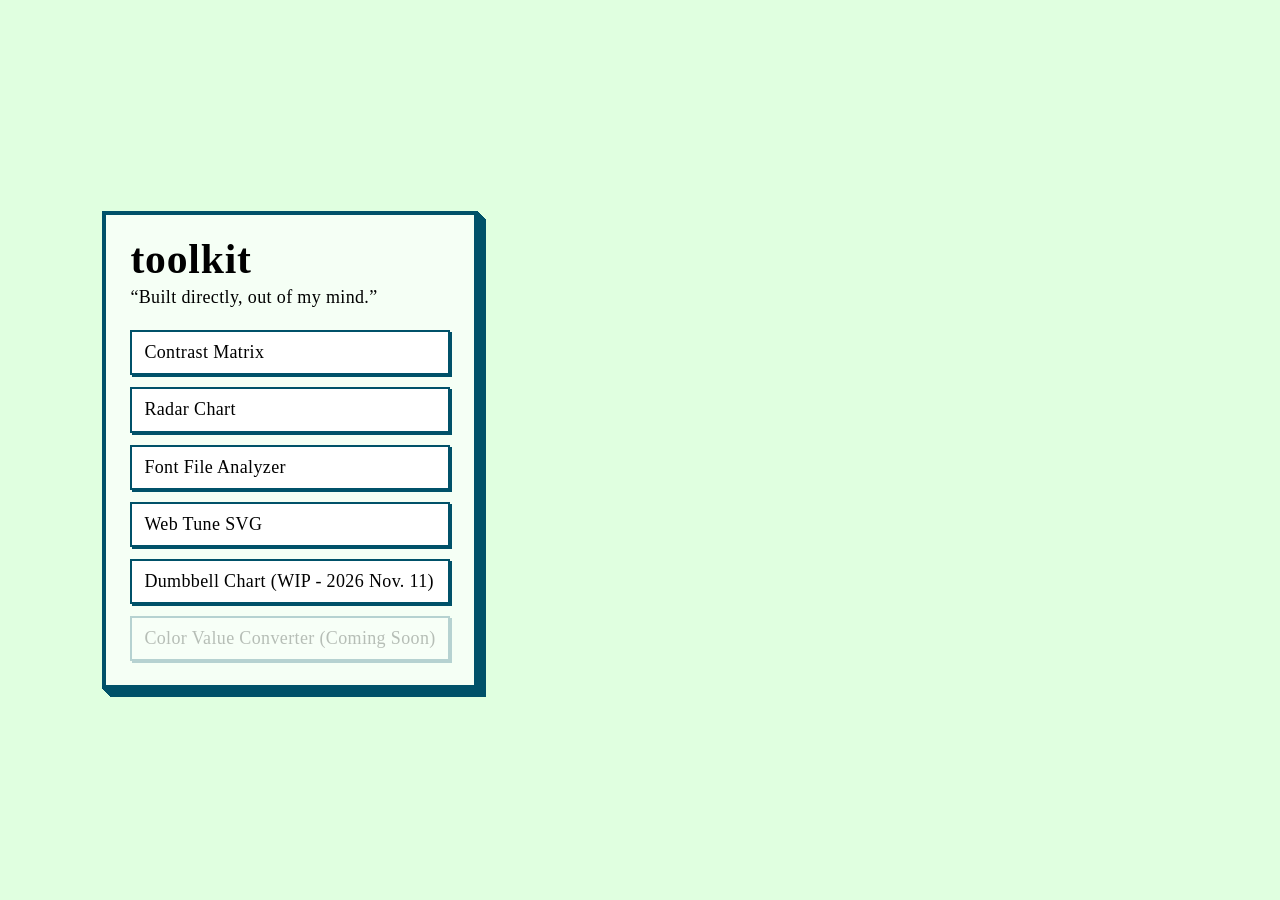
==== commit 91a23d49: "Deploy public toolkit" ====
--- a/index.html
+++ b/index.html
@@ -17,8 +17,8 @@
         src: url("assets/fonts/AND-Regular.otf") format('opentype');
       }
     </style>
-    <script type="module" crossorigin src="./assets/index-YfA80bFe.js"></script>
-    <link rel="stylesheet" crossorigin href="./assets/index-Bj7gOBvT.css">
+    <script type="module" crossorigin src="./assets/index-DUOpKtX5.js"></script>
+    <link rel="stylesheet" crossorigin href="./assets/index-C4UpbT8H.css">
   </head>
   <body>
     <div id="root"></div>
--- a/assets/index-C4UpbT8H.css
+++ b/assets/index-C4UpbT8H.css
@@ -0,0 +1 @@
+@charset "UTF-8";@font-face{font-family:Roboto;font-style:normal;font-display:swap;font-weight:300;src:url(./roboto-latin-300-normal-CztWkFGs.woff2) format("woff2"),url(./roboto-latin-300-normal-xb4kL3zn.woff) format("woff")}@font-face{font-family:Roboto;font-style:normal;font-display:swap;font-weight:400;src:url(./roboto-latin-400-normal-CNwBRw8h.woff2) format("woff2"),url(./roboto-latin-400-normal-551zQQ7R.woff) format("woff")}@font-face{font-family:Roboto;font-style:normal;font-display:swap;font-weight:700;src:url(./roboto-latin-700-normal-DZr4b_KL.woff2) format("woff2"),url(./roboto-latin-700-normal-CTLkNcF_.woff) format("woff")}:root{--global-aspect-ratio-21x9: 21 / 9;--global-aspect-ratio-16x9: 16 / 9;--global-aspect-ratio-4x3: 4 / 3;--global-aspect-ratio-1x1: 1 / 1;--global-aspect-ratio-3x4: 3 / 4;--global-aspect-ratio-9x16: 9 / 16}:root{--global-border-radius-0: 0px;--global-border-radius-100: 2px;--global-border-radius-200: 4px;--global-border-radius-300: 8px;--global-border-radius-400: 12px;--global-border-radius-500: 16px;--global-border-radius-600: 24px;--global-border-radius-700: 32px;--global-border-radius-800: 48px;--global-border-radius-900: 64px;--global-border-radius-1000: 80px;--global-border-radius-1100: 96px;--global-border-radius-full: 999px}:root{--global-border-width-0: 0px;--global-border-width-100: 1px;--global-border-width-200: 2px;--global-border-width-300: 3px;--global-border-width-400: 4px;--global-border-width-500: 5px;--global-border-width-600: 6px}:root{--global-color-white: #ffffff;--global-color-white-rgb: 255, 255, 255;--global-color-black: #000000;--global-color-black-rgb: 0, 0, 0;--global-color-primary-base: #00A5D5;--global-color-primary-base-rgb: 0, 165, 213;--global-color-secondary-base: #EE86A8;--global-color-secondary-base-rgb: 238, 134, 168;--global-color-neutral-base: #FAED78;--global-color-neutral-base-rgb: 250, 237, 120;--global-color-red-base: #FF0000;--global-color-red-base-rgb: 255, 0, 0;--global-color-green-base: #00FF00;--global-color-green-base-rgb: 0, 255, 0;--global-color-blue-base: #0000FF;--global-color-blue-base-rgb: 0, 0, 255;--global-color-yellow-base: #FFFF00;--global-color-yellow-base-rgb: 255, 255, 0;--global-color-primary-0: var(--global-color-white);--global-color-primary-50: #e6f6fb;--global-color-primary-100: #b1e4f2;--global-color-primary-200: #7ed1ea;--global-color-primary-300: #45bee0;--global-color-primary-400: #04a6d6;--global-color-primary-500: #0091bb;--global-color-primary-600: #007a9e;--global-color-primary-700: #006684;--global-color-primary-800: #005169;--global-color-primary-900: #003d4f;--global-color-primary-950: #002b38;--global-color-primary-1000: var(--global-color-black);--global-color-primary-0-rgb: 255, 255, 255;--global-color-primary-50-rgb: 230, 246, 251;--global-color-primary-100-rgb: 177, 228, 242;--global-color-primary-200-rgb: 126, 209, 234;--global-color-primary-300-rgb: 69, 190, 224;--global-color-primary-400-rgb: 4, 166, 214;--global-color-primary-500-rgb: 0, 145, 187;--global-color-primary-600-rgb: 0, 122, 158;--global-color-primary-700-rgb: 0, 102, 132;--global-color-primary-800-rgb: 0, 81, 105;--global-color-primary-900-rgb: 0, 61, 79;--global-color-primary-950-rgb: 0, 43, 56;--global-color-primary-1000-rgb: 0, 0, 0;--global-color-secondary-0: var(--global-color-white);--global-color-secondary-50: #fdf0f4;--global-color-secondary-100: #f9d2de;--global-color-secondary-200: #f4b4c9;--global-color-secondary-300: #f095b3;--global-color-secondary-400: #dd7c9c;--global-color-secondary-500: #c16c88;--global-color-secondary-600: #a25b73;--global-color-secondary-700: #874c60;--global-color-secondary-800: #6c3d4c;--global-color-secondary-900: #512d39;--global-color-secondary-950: #382028;--global-color-secondary-1000: var(--global-color-black);--global-color-secondary-0-rgb: 255, 255, 255;--global-color-secondary-50-rgb: 253, 240, 244;--global-color-secondary-100-rgb: 249, 210, 222;--global-color-secondary-200-rgb: 244, 180, 201;--global-color-secondary-300-rgb: 240, 149, 179;--global-color-secondary-400-rgb: 221, 124, 156;--global-color-secondary-500-rgb: 193, 108, 136;--global-color-secondary-600-rgb: 162, 91, 115;--global-color-secondary-700-rgb: 135, 76, 96;--global-color-secondary-800-rgb: 108, 61, 76;--global-color-secondary-900-rgb: 81, 45, 57;--global-color-secondary-950-rgb: 56, 32, 40;--global-color-secondary-1000-rgb: 0, 0, 0;--global-color-neutral-0: var(--global-color-white);--global-color-neutral-50: #fcf5b4;--global-color-neutral-100: #eade70;--global-color-neutral-200: #d3c865;--global-color-neutral-300: #bbb25a;--global-color-neutral-400: #a59c4f;--global-color-neutral-500: #8f8845;--global-color-neutral-600: #79723a;--global-color-neutral-700: #656030;--global-color-neutral-800: #504c27;--global-color-neutral-900: #3c381d;--global-color-neutral-950: #2a2714;--global-color-neutral-1000: var(--global-color-black);--global-color-neutral-0-rgb: 255, 255, 255;--global-color-neutral-50-rgb: 252, 245, 180;--global-color-neutral-100-rgb: 234, 222, 112;--global-color-neutral-200-rgb: 211, 200, 101;--global-color-neutral-300-rgb: 187, 178, 90;--global-color-neutral-400-rgb: 165, 156, 79;--global-color-neutral-500-rgb: 143, 136, 69;--global-color-neutral-600-rgb: 121, 114, 58;--global-color-neutral-700-rgb: 101, 96, 48;--global-color-neutral-800-rgb: 80, 76, 39;--global-color-neutral-900-rgb: 60, 56, 29;--global-color-neutral-950-rgb: 42, 39, 20;--global-color-neutral-1000-rgb: 0, 0, 0;--global-color-monochrome-0: var(--global-color-white);--global-color-monochrome-50: #f3f3f3;--global-color-monochrome-100: #dbdbdb;--global-color-monochrome-200: #c6c6c6;--global-color-monochrome-300: #b0b0b0;--global-color-monochrome-400: #9a9a9a;--global-color-monochrome-500: #868686;--global-color-monochrome-600: #717171;--global-color-monochrome-700: #5e5e5e;--global-color-monochrome-800: #4b4b4b;--global-color-monochrome-900: #383838;--global-color-monochrome-950: #272727;--global-color-monochrome-1000: var(--global-color-black);--global-color-monochrome-0-rgb: 255, 255, 255;--global-color-monochrome-50-rgb: 243, 243, 243;--global-color-monochrome-100-rgb: 219, 219, 219;--global-color-monochrome-200-rgb: 198, 198, 198;--global-color-monochrome-300-rgb: 176, 176, 176;--global-color-monochrome-400-rgb: 154, 154, 154;--global-color-monochrome-500-rgb: 134, 134, 134;--global-color-monochrome-600-rgb: 113, 113, 113;--global-color-monochrome-700-rgb: 94, 94, 94;--global-color-monochrome-800-rgb: 75, 75, 75;--global-color-monochrome-900-rgb: 56, 56, 56;--global-color-monochrome-950-rgb: 39, 39, 39;--global-color-monochrome-1000-rgb: 0, 0, 0;--global-color-red-0: var(--global-color-white);--global-color-red-50: #fff0f0;--global-color-red-100: #ffd0d0;--global-color-red-200: #ffb2b2;--global-color-red-300: #ff9090;--global-color-red-400: #ff6969;--global-color-red-500: #ff3333;--global-color-red-600: #e40000;--global-color-red-700: #c00000;--global-color-red-800: #9b0000;--global-color-red-900: #780000;--global-color-red-950: #570000;--global-color-red-1000: var(--global-color-black);--global-color-red-0-rgb: 255, 255, 255;--global-color-red-50-rgb: 255, 240, 240;--global-color-red-100-rgb: 255, 208, 208;--global-color-red-200-rgb: 255, 178, 178;--global-color-red-300-rgb: 255, 144, 144;--global-color-red-400-rgb: 255, 105, 105;--global-color-red-500-rgb: 255, 51, 51;--global-color-red-600-rgb: 228, 0, 0;--global-color-red-700-rgb: 192, 0, 0;--global-color-red-800-rgb: 155, 0, 0;--global-color-red-900-rgb: 120, 0, 0;--global-color-red-950-rgb: 87, 0, 0;--global-color-red-1000-rgb: 0, 0, 0;--global-color-green-0: var(--global-color-white);--global-color-green-50: #ceffce;--global-color-green-100: #11ff11;--global-color-green-200: #00e500;--global-color-green-300: #00cc00;--global-color-green-400: #00b300;--global-color-green-500: #009c00;--global-color-green-600: #008400;--global-color-green-700: #006e00;--global-color-green-800: #005800;--global-color-green-900: #004200;--global-color-green-950: #002e00;--global-color-green-1000: var(--global-color-black);--global-color-green-0-rgb: 255, 255, 255;--global-color-green-50-rgb: 206, 255, 206;--global-color-green-100-rgb: 17, 255, 17;--global-color-green-200-rgb: 0, 229, 0;--global-color-green-300-rgb: 0, 204, 0;--global-color-green-400-rgb: 0, 179, 0;--global-color-green-500-rgb: 0, 156, 0;--global-color-green-600-rgb: 0, 132, 0;--global-color-green-700-rgb: 0, 110, 0;--global-color-green-800-rgb: 0, 88, 0;--global-color-green-900-rgb: 0, 66, 0;--global-color-green-950-rgb: 0, 46, 0;--global-color-green-1000-rgb: 0, 0, 0;--global-color-blue-0: var(--global-color-white);--global-color-blue-50: #f2f2ff;--global-color-blue-100: #d9d9ff;--global-color-blue-200: #c0c0ff;--global-color-blue-300: #a7a7ff;--global-color-blue-400: #8e8eff;--global-color-blue-500: #7575ff;--global-color-blue-600: #5959ff;--global-color-blue-700: #3a3aff;--global-color-blue-800: #0000fc;--global-color-blue-900: #0000c3;--global-color-blue-950: #000090;--global-color-blue-1000: var(--global-color-black);--global-color-blue-0-rgb: 255, 255, 255;--global-color-blue-50-rgb: 242, 242, 255;--global-color-blue-100-rgb: 217, 217, 255;--global-color-blue-200-rgb: 192, 192, 255;--global-color-blue-300-rgb: 167, 167, 255;--global-color-blue-400-rgb: 142, 142, 255;--global-color-blue-500-rgb: 117, 117, 255;--global-color-blue-600-rgb: 89, 89, 255;--global-color-blue-700-rgb: 58, 58, 255;--global-color-blue-800-rgb: 0, 0, 252;--global-color-blue-900-rgb: 0, 0, 195;--global-color-blue-950-rgb: 0, 0, 144;--global-color-blue-1000-rgb: 0, 0, 0;--global-color-yellow-0: var(--global-color-white);--global-color-yellow-50: #fafa00;--global-color-yellow-100: #e3e300;--global-color-yellow-200: #cccc00;--global-color-yellow-300: #b6b600;--global-color-yellow-400: #9f9f00;--global-color-yellow-500: #8a8a00;--global-color-yellow-600: #757500;--global-color-yellow-700: #616100;--global-color-yellow-800: #4d4d00;--global-color-yellow-900: #3a3a00;--global-color-yellow-950: #282800;--global-color-yellow-1000: var(--global-color-black);--global-color-yellow-0-rgb: 255, 255, 255;--global-color-yellow-50-rgb: 250, 250, 0;--global-color-yellow-100-rgb: 227, 227, 0;--global-color-yellow-200-rgb: 204, 204, 0;--global-color-yellow-300-rgb: 182, 182, 0;--global-color-yellow-400-rgb: 159, 159, 0;--global-color-yellow-500-rgb: 138, 138, 0;--global-color-yellow-600-rgb: 117, 117, 0;--global-color-yellow-700-rgb: 97, 97, 0;--global-color-yellow-800-rgb: 77, 77, 0;--global-color-yellow-900-rgb: 58, 58, 0;--global-color-yellow-950-rgb: 40, 40, 0;--global-color-yellow-1000-rgb: 0, 0, 0}:root{--global-duration-0: 0;--global-duration-100: .2s;--global-duration-200: .4s;--global-duration-300: .6s;--global-duration-400: .8s;--global-duration-500: 1s}:root{--shadow-opacity-01: .12;--shadow-opacity-02: .08;--shadow-opacity-03: .04;--global-elevation-100: 0px 2px 1px -1px rgba(var(--shadow-color), var(--shadow-opacity-01)), 0px 1px 1px 0px rgba(var(--shadow-color), var(--shadow-opacity-02)), 0px 1px 3px 0px rgba(var(--shadow-color), var(--shadow-opacity-03));--global-elevation-200: 0px 3px 1px -2px rgba(var(--shadow-color), var(--shadow-opacity-01)), 0px 2px 2px 0px rgba(var(--shadow-color), var(--shadow-opacity-02)), 0px 1px 5px 0px rgba(var(--shadow-color), var(--shadow-opacity-03));--global-elevation-300: 0px 3px 3px -2px rgba(var(--shadow-color), var(--shadow-opacity-01)), 0px 3px 4px 0px rgba(var(--shadow-color), var(--shadow-opacity-02)), 0px 1px 8px 0px rgba(var(--shadow-color), var(--shadow-opacity-03));--global-elevation-400: 0px 2px 4px -1px rgba(var(--shadow-color), var(--shadow-opacity-01)), 0px 4px 5px 0px rgba(var(--shadow-color), var(--shadow-opacity-02)), 0px 1px 10px 0px rgba(var(--shadow-color), var(--shadow-opacity-03));--global-elevation-500: 0px 3px 5px -1px rgba(var(--shadow-color), var(--shadow-opacity-01)), 0px 5px 8px 0px rgba(var(--shadow-color), var(--shadow-opacity-02)), 0px 1px 14px 0px rgba(var(--shadow-color), var(--shadow-opacity-03));--global-elevation-600: 0px 3px 5px -1px rgba(var(--shadow-color), var(--shadow-opacity-01)), 0px 6px 10px 0px rgba(var(--shadow-color), var(--shadow-opacity-02)), 0px 1px 18px 0px rgba(var(--shadow-color), var(--shadow-opacity-03));--global-elevation-700: 0px 4px 5px -2px rgba(var(--shadow-color), var(--shadow-opacity-01)), 0px 7px 10px 1px rgba(var(--shadow-color), var(--shadow-opacity-02)), 0px 2px 16px 1px rgba(var(--shadow-color), var(--shadow-opacity-03));--global-elevation-800: 0px 5px 5px -3px rgba(var(--shadow-color), var(--shadow-opacity-01)), 0px 8px 10px 1px rgba(var(--shadow-color), var(--shadow-opacity-02)), 0px 3px 14px 2px rgba(var(--shadow-color), var(--shadow-opacity-03));--global-elevation-900: 0px 5px 6px -3px rgba(var(--shadow-color), var(--shadow-opacity-01)), 0px 9px 12px 1px rgba(var(--shadow-color), var(--shadow-opacity-02)), 0px 3px 16px 2px rgba(var(--shadow-color), var(--shadow-opacity-03));--global-elevation-1000: 0px 6px 6px -3px rgba(var(--shadow-color), var(--shadow-opacity-01)), 0px 10px 14px 1px rgba(var(--shadow-color), var(--shadow-opacity-02)), 0px 4px 18px 3px rgba(var(--shadow-color), var(--shadow-opacity-03));--global-elevation-1100: 0px 6px 7px -4px rgba(var(--shadow-color), var(--shadow-opacity-01)), 0px 11px 15px 1px rgba(var(--shadow-color), var(--shadow-opacity-02)), 0px 4px 20px 3px rgba(var(--shadow-color), var(--shadow-opacity-03));--global-elevation-1200: 0px 7px 8px -4px rgba(var(--shadow-color), var(--shadow-opacity-01)), 0px 12px 17px 2px rgba(var(--shadow-color), var(--shadow-opacity-02)), 0px 5px 22px 4px rgba(var(--shadow-color), var(--shadow-opacity-03));--global-elevation-1300: 0px 7px 8px -4px rgba(var(--shadow-color), var(--shadow-opacity-01)), 0px 13px 19px 2px rgba(var(--shadow-color), var(--shadow-opacity-02)), 0px 5px 24px 4px rgba(var(--shadow-color), var(--shadow-opacity-03));--global-elevation-1400: 0px 7px 9px -4px rgba(var(--shadow-color), var(--shadow-opacity-01)), 0px 14px 21px 2px rgba(var(--shadow-color), var(--shadow-opacity-02)), 0px 5px 26px 4px rgba(var(--shadow-color), var(--shadow-opacity-03));--global-elevation-1500: 0px 8px 9px -5px rgba(var(--shadow-color), var(--shadow-opacity-01)), 0px 15px 22px 2px rgba(var(--shadow-color), var(--shadow-opacity-02)), 0px 6px 28px 5px rgba(var(--shadow-color), var(--shadow-opacity-03));--global-elevation-1600: 0px 8px 10px -5px rgba(var(--shadow-color), var(--shadow-opacity-01)), 0px 16px 24px 2px rgba(var(--shadow-color), var(--shadow-opacity-02)), 0px 6px 30px 5px rgba(var(--shadow-color), var(--shadow-opacity-03));--global-elevation-1700: 0px 8px 11px -5px rgba(var(--shadow-color), var(--shadow-opacity-01)), 0px 17px 26px 2px rgba(var(--shadow-color), var(--shadow-opacity-02)), 0px 6px 32px 5px rgba(var(--shadow-color), var(--shadow-opacity-03));--global-elevation-1800: 0px 9px 11px -5px rgba(var(--shadow-color), var(--shadow-opacity-01)), 0px 18px 28px 2px rgba(var(--shadow-color), var(--shadow-opacity-02)), 0px 7px 34px 6px rgba(var(--shadow-color), var(--shadow-opacity-03));--global-elevation-1900: 0px 9px 12px -6px rgba(var(--shadow-color), var(--shadow-opacity-01)), 0px 19px 29px 2px rgba(var(--shadow-color), var(--shadow-opacity-02)), 0px 7px 36px 6px rgba(var(--shadow-color), var(--shadow-opacity-03));--global-elevation-2000: 0px 10px 13px -6px rgba(var(--shadow-color), var(--shadow-opacity-01)), 0px 20px 31px 3px rgba(var(--shadow-color), var(--shadow-opacity-02)), 0px 8px 38px 7px rgba(var(--shadow-color), var(--shadow-opacity-03));--global-elevation-2100: 0px 10px 13px -6px rgba(var(--shadow-color), var(--shadow-opacity-01)), 0px 21px 33px 3px rgba(var(--shadow-color), var(--shadow-opacity-02)), 0px 8px 40px 7px rgba(var(--shadow-color), var(--shadow-opacity-03));--global-elevation-2200: 0px 10px 14px -6px rgba(var(--shadow-color), var(--shadow-opacity-01)), 0px 22px 35px 3px rgba(var(--shadow-color), var(--shadow-opacity-02)), 0px 8px 42px 7px rgba(var(--shadow-color), var(--shadow-opacity-03));--global-elevation-2300: 0px 11px 14px -7px rgba(var(--shadow-color), var(--shadow-opacity-01)), 0px 23px 36px 3px rgba(var(--shadow-color), var(--shadow-opacity-02)), 0px 9px 44px 8px rgba(var(--shadow-color), var(--shadow-opacity-03));--global-elevation-2400: 0px 11px 15px -7px rgba(var(--shadow-color), var(--shadow-opacity-01)), 0px 24px 38px 3px rgba(var(--shadow-color), var(--shadow-opacity-02)), 0px 9px 46px 8px rgba(var(--shadow-color), var(--shadow-opacity-03))}:root[data-theme=light],:root [data-theme=light],:root[data-theme=brand-light],:root [data-theme=brand-light]{--shadow-color: var(--global-color-black-rgb)}:root[data-theme=dark],:root [data-theme=dark],:root[data-theme=brand-dark],:root [data-theme=brand-dark]{--shadow-color: var(--global-color-white-rgb)}:root{--global-font-family-primary: "Roboto Slab", var(--global-font-family-primary-fallback);--global-font-family-primary-fallback: Helvetica, Arial, sans-serif;--global-font-family-secondary: "Noto Sans", var(--global-font-family-secondary-fallback);--global-font-family-secondary-fallback: Helvetica, Arial, sans-serif;--global-font-family-monospace: monospace}:root{--global-font-size-base: 10px;--global-font-size-0: var(--global-font-size-base);--global-font-size-100: calc(var(--global-font-size-0) + 2px);--global-font-size-200: calc(var(--global-font-size-100) + 2px);--global-font-size-300: calc(var(--global-font-size-200) + 2px);--global-font-size-400: calc(var(--global-font-size-300) + 2px);--global-font-size-500: calc(var(--global-font-size-400) + 2px);--global-font-size-600: calc(var(--global-font-size-500) + 2px);--global-font-size-700: calc(var(--global-font-size-600) + 2px);--global-font-size-800: calc(var(--global-font-size-700) + 4px);--global-font-size-900: calc(var(--global-font-size-800) + 4px);--global-font-size-1000: calc(var(--global-font-size-900) + 4px);--global-font-size-1100: calc(var(--global-font-size-1000) + 4px);--global-font-size-1200: calc(var(--global-font-size-1100) + 4px);--global-font-size-1300: calc(var(--global-font-size-1200) + 4px);--global-font-size-1400: calc(var(--global-font-size-1300) + 4px);--global-font-size-1500: calc(var(--global-font-size-1400) + 6px);--global-font-size-1600: calc(var(--global-font-size-1500) + 6px);--global-font-size-1700: calc(var(--global-font-size-1600) + 6px);--global-font-size-1800: calc(var(--global-font-size-1700) + 6px);--global-font-size-1900: calc(var(--global-font-size-1800) + 6px);--global-font-size-2000: calc(var(--global-font-size-1900) + 6px);--global-font-size-2100: calc(var(--global-font-size-2000) + 6px);--global-font-size-2200: calc(var(--global-font-size-2100) + 18px);--global-font-size-2300: calc(var(--global-font-size-2200) + 18px);--global-font-size-2400: calc(var(--global-font-size-2300) + 18px);--global-font-size-2500: calc(var(--global-font-size-2400) + 18px);--global-font-size-2600: calc(var(--global-font-size-2500) + 18px);--global-font-size-2700: calc(var(--global-font-size-2600) + 18px);--global-font-size-2800: calc(var(--global-font-size-2700) + 18px)}:root{--global-font-size-growth-rate-100: 1.25vw;--global-font-size-growth-rate-200: 2vw;--global-font-size-growth-rate-300: 2.75vw}:root{--global-font-weight-100: 100;--global-font-weight-200: 200;--global-font-weight-300: 300;--global-font-weight-400: 400;--global-font-weight-500: 500;--global-font-weight-600: 600;--global-font-weight-700: 700;--global-font-weight-800: 800;--global-font-weight-900: 900}:root{--global-letter-spacing--500: -.1em;--global-letter-spacing--400: -.08em;--global-letter-spacing--300: -.06em;--global-letter-spacing--200: -.04em;--global-letter-spacing--100: -.02em;--global-letter-spacing-0: 0;--global-letter-spacing-100: .02em;--global-letter-spacing-200: .04em;--global-letter-spacing-300: .06em;--global-letter-spacing-400: .08em;--global-letter-spacing-500: .1em}:root{--global-line-height-0: 1;--global-line-height-100: 1.1;--global-line-height-200: 1.2;--global-line-height-300: 1.3;--global-line-height-400: 1.4;--global-line-height-500: 1.5;--global-line-height-600: 1.6;--global-line-height-700: 1.7;--global-line-height-800: 1.8;--global-line-height-900: 1.9;--global-line-height-1000: 2}:root{--global-opacity-0: 0;--global-opacity-100: .2;--global-opacity-200: .4;--global-opacity-300: .6;--global-opacity-400: .8;--global-opacity-500: 1}:root{--global-size-0: 0px;--global-size-100: 2px;--global-size-200: 4px;--global-size-300: 8px;--global-size-400: 12px;--global-size-500: 16px;--global-size-600: 20px;--global-size-700: 24px;--global-size-800: 32px;--global-size-900: 40px;--global-size-1000: 48px;--global-size-1100: 56px;--global-size-1200: 64px;--global-size-1300: 80px;--global-size-1400: 96px;--global-size-1500: 112px;--global-size-1600: 128px}:root{--global-spacing-0: 0px;--global-spacing-100: 2px;--global-spacing-200: 4px;--global-spacing-300: 6px;--global-spacing-400: 8px;--global-spacing-500: 12px;--global-spacing-600: 16px;--global-spacing-700: 20px;--global-spacing-800: 24px;--global-spacing-900: 32px;--global-spacing-1000: 40px;--global-spacing-1100: 48px;--global-spacing-1200: 56px;--global-spacing-1300: 64px;--global-spacing-1400: 80px;--global-spacing-1500: 96px;--global-spacing-1600: 112px;--global-spacing-1700: 128px}:root{--global-text-transform-none: none;--global-text-transform-uppercase: uppercase;--global-text-transform-lowercase: lowercase;--global-text-transform-capitalize: capitalize}:root{--global-z-index--300: -300;--global-z-index--200: -200;--global-z-index--100: -100;--global-z-index-0: 0;--global-z-index-100: 100;--global-z-index-200: 200;--global-z-index-300: 300}:root{--alias-aspect-ratio-container-square: var(--global-aspect-ratio-1x1);--alias-aspect-ratio-button-square: var(--global-aspect-ratio-1x1);--alias-aspect-ratio-icon-container: var(--global-aspect-ratio-1x1);--alias-aspect-ratio-image-square: var(--global-aspect-ratio-1x1);--alias-aspect-ratio-image-horizontal: var(--global-aspect-ratio-16x9);--alias-aspect-ratio-image-vertical: var(--global-aspect-ratio-9x16);--alias-aspect-ratio-image-square-to-horizontal: var(--alias-aspect-ratio-image-square);--alias-aspect-ratio-image-vertical-to-horizontal: var(--alias-aspect-ratio-image-vertical);--alias-aspect-ratio-image-horizontal-to-vertical: var(--alias-aspect-ratio-image-horizontal)}@media only screen and (min-width: 840px){:root{--alias-aspect-ratio-image-square-to-horizontal: var(--alias-aspect-ratio-image-horizontal);--alias-aspect-ratio-image-vertical-to-horizontal: var(--alias-aspect-ratio-image-horizontal);--alias-aspect-ratio-image-horizontal-to-vertical: var(--alias-aspect-ratio-image-vertical)}}:root{--alias-border-radius-button-none: var(--global-border-radius-0);--alias-border-radius-button-subtle: var(--global-border-radius-200);--alias-border-radius-button-moderate: var(--global-border-radius-300);--alias-border-radius-button-strong: var(--global-border-radius-400);--alias-border-radius-button-rounded: var(--global-border-radius-full);--alias-border-radius-container-none: var(--global-border-radius-0);--alias-border-radius-container-subtle: var(--global-border-radius-200);--alias-border-radius-container-moderate: var(--global-border-radius-300);--alias-border-radius-container-strong: var(--global-border-radius-400);--alias-border-radius-container-rounded: var(--global-border-radius-full);--alias-border-radius-section-none: var(--global-border-radius-0);--alias-border-radius-section-subtle: var(--global-border-radius-200);--alias-border-radius-section-moderate: var(--global-border-radius-300);--alias-border-radius-section-strong: var(--global-border-radius-400);--alias-border-radius-section-rounded: var(--global-border-radius-full);--alias-border-radius-image-none: var(--global-border-radius-0);--alias-border-radius-image-subtle: var(--global-border-radius-200);--alias-border-radius-image-moderate: var(--global-border-radius-400);--alias-border-radius-image-strong: var(--global-border-radius-600);--alias-border-radius-image-rounded: var(--global-border-radius-full)}:root{--alias-border-width-none: var(--global-border-width-0);--alias-border-width-default: var(--global-border-width-100);--alias-border-width-thick: var(--global-border-width-200);--alias-border-width-thicker: var(--global-border-width-300);--alias-border-width-thickest: var(--global-border-width-400);--alias-border-width-button-none: var(--alias-border-width-none);--alias-border-width-button-default: var(--alias-border-width-default);--alias-border-width-button-hover: var(--alias-border-width-thick);--alias-border-width-button-focus: var(--alias-border-width-button-hover);--alias-border-width-button-active: var(--alias-border-width-button-hover);--alias-border-width-button-thick-default: var(--alias-border-width-thicker);--alias-border-width-button-thick-hover: var(--alias-border-width-thickest);--alias-border-width-button-thick-focus: var(--alias-border-width-button-thick-hover);--alias-border-width-button-thick-active: var(--alias-border-width-button-thick-hover);--alias-border-width-container-none: var(--alias-border-width-none);--alias-border-width-container-default: var(--alias-border-width-default);--alias-border-width-container-hover: var(--alias-border-width-thick);--alias-border-width-container-focus: var(--alias-border-width-container-hover);--alias-border-width-container-active: var(--alias-border-width-container-hover);--alias-border-width-container-thick-default: var(--alias-border-width-thicker);--alias-border-width-container-thick-hover: var(--alias-border-width-thickest);--alias-border-width-container-thick-focus: var(--alias-border-width-container-thick-hover);--alias-border-width-container-thick-active: var(--alias-border-width-container-thick-hover)}:root[data-theme=light],:root [data-theme=light]{-webkit-print-color-scheme:light;color-scheme:light;--alias-color-background-decorative-primary-low-default: var(--global-color-primary-50);--alias-color-background-decorative-primary-low-hover: var(--global-color-primary-100);--alias-color-background-decorative-primary-high-default: var(--global-color-primary-100);--alias-color-background-decorative-primary-high-hover: var(--global-color-primary-200);--alias-color-background-decorative-secondary-low-default: var(--global-color-secondary-50);--alias-color-background-decorative-secondary-low-hover: var(--global-color-secondary-100);--alias-color-background-decorative-secondary-high-default: var(--global-color-secondary-100);--alias-color-background-decorative-secondary-high-hover: var(--global-color-secondary-200);--alias-color-background-decorative-neutral-low-default: var(--global-color-neutral-50);--alias-color-background-decorative-neutral-low-hover: var(--global-color-neutral-100);--alias-color-background-decorative-neutral-high-default: var(--global-color-neutral-100);--alias-color-background-decorative-neutral-high-hover: var(--global-color-neutral-200);--alias-color-background-decorative-monochrome-low-default: var(--global-color-monochrome-50);--alias-color-background-decorative-monochrome-low-hover: var(--global-color-monochrome-100);--alias-color-background-decorative-monochrome-high-default: var(--global-color-monochrome-100);--alias-color-background-decorative-monochrome-high-hover: var(--global-color-monochrome-200);--alias-color-background-decorative-red-low-default: var(--global-color-red-50);--alias-color-background-decorative-red-low-hover: var(--global-color-red-100);--alias-color-background-decorative-red-high-default: var(--global-color-red-100);--alias-color-background-decorative-red-high-hover: var(--global-color-red-200);--alias-color-background-decorative-green-low-default: var(--global-color-green-50);--alias-color-background-decorative-green-low-hover: var(--global-color-green-100);--alias-color-background-decorative-green-high-default: var(--global-color-green-100);--alias-color-background-decorative-green-high-hover: var(--global-color-green-200);--alias-color-background-decorative-blue-low-default: var(--global-color-blue-50);--alias-color-background-decorative-blue-low-hover: var(--global-color-blue-100);--alias-color-background-decorative-blue-high-default: var(--global-color-blue-100);--alias-color-background-decorative-blue-high-hover: var(--global-color-blue-200);--alias-color-background-decorative-yellow-low-default: var(--global-color-yellow-50);--alias-color-background-decorative-yellow-low-hover: var(--global-color-yellow-100);--alias-color-background-decorative-yellow-high-default: var(--global-color-yellow-100);--alias-color-background-decorative-yellow-high-hover: var(--global-color-yellow-200);--alias-color-background-user-interface-primary-low-default: var(--global-color-primary-600);--alias-color-background-user-interface-primary-low-hover: var(--global-color-primary-700);--alias-color-background-user-interface-primary-low-disabled: var(--alias-color-background-user-interface-primary-low-default);--alias-color-background-user-interface-primary-high-default: var(--global-color-primary-800);--alias-color-background-user-interface-primary-high-hover: var(--global-color-primary-900);--alias-color-background-user-interface-primary-high-disabled: var(--alias-color-background-user-interface-primary-high-default);--alias-color-background-user-interface-secondary-low-default: var(--global-color-secondary-600);--alias-color-background-user-interface-secondary-low-hover: var(--global-color-secondary-700);--alias-color-background-user-interface-secondary-low-disabled: var(--alias-color-background-user-interface-secondary-low-default);--alias-color-background-user-interface-secondary-high-default: var(--global-color-secondary-800);--alias-color-background-user-interface-secondary-high-hover: var(--global-color-secondary-900);--alias-color-background-user-interface-secondary-high-disabled: var(--alias-color-background-user-interface-secondary-high-default);--alias-color-background-user-interface-neutral-low-default: var(--global-color-neutral-600);--alias-color-background-user-interface-neutral-low-hover: var(--global-color-neutral-700);--alias-color-background-user-interface-neutral-low-disabled: var(--alias-color-background-user-interface-neutral-low-default);--alias-color-background-user-interface-neutral-high-default: var(--global-color-neutral-800);--alias-color-background-user-interface-neutral-high-hover: var(--global-color-neutral-900);--alias-color-background-user-interface-neutral-high-disabled: var(--alias-color-background-user-interface-neutral-high-default);--alias-color-background-user-interface-monochrome-low-default: var(--global-color-monochrome-600);--alias-color-background-user-interface-monochrome-low-hover: var(--global-color-monochrome-700);--alias-color-background-user-interface-monochrome-low-disabled: var(--alias-color-background-user-interface-monochrome-low-default);--alias-color-background-user-interface-monochrome-high-default: var(--global-color-monochrome-800);--alias-color-background-user-interface-monochrome-high-hover: var(--global-color-monochrome-900);--alias-color-background-user-interface-monochrome-high-disabled: var(--alias-color-background-user-interface-monochrome-high-default);--alias-color-background-user-interface-red-low-default: var(--global-color-red-600);--alias-color-background-user-interface-red-low-hover: var(--global-color-red-700);--alias-color-background-user-interface-red-low-disabled: var(--alias-color-background-user-interface-red-low-default);--alias-color-background-user-interface-red-high-default: var(--global-color-red-800);--alias-color-background-user-interface-red-high-hover: var(--global-color-red-900);--alias-color-background-user-interface-red-high-disabled: var(--alias-color-background-user-interface-red-high-default);--alias-color-background-user-interface-green-low-default: var(--global-color-green-600);--alias-color-background-user-interface-green-low-hover: var(--global-color-green-700);--alias-color-background-user-interface-green-low-disabled: var(--alias-color-background-user-interface-green-low-default);--alias-color-background-user-interface-green-high-default: var(--global-color-green-800);--alias-color-background-user-interface-green-high-hover: var(--global-color-green-900);--alias-color-background-user-interface-green-high-disabled: var(--alias-color-background-user-interface-green-high-default);--alias-color-background-user-interface-blue-low-default: var(--global-color-blue-600);--alias-color-background-user-interface-blue-low-hover: var(--global-color-blue-700);--alias-color-background-user-interface-blue-low-disabled: var(--alias-color-background-user-interface-blue-low-default);--alias-color-background-user-interface-blue-high-default: var(--global-color-blue-800);--alias-color-background-user-interface-blue-high-hover: var(--global-color-blue-900);--alias-color-background-user-interface-blue-high-disabled: var(--alias-color-background-user-interface-blue-high-default);--alias-color-background-user-interface-yellow-low-default: var(--global-color-yellow-600);--alias-color-background-user-interface-yellow-low-hover: var(--global-color-yellow-700);--alias-color-background-user-interface-yellow-low-disabled: var(--alias-color-background-user-interface-yellow-low-default);--alias-color-background-user-interface-yellow-high-default: var(--global-color-yellow-800);--alias-color-background-user-interface-yellow-high-hover: var(--global-color-yellow-900);--alias-color-background-user-interface-yellow-high-disabled: var(--alias-color-background-user-interface-yellow-high-default);--alias-color-border-decorative-primary-low-default: var(--global-color-primary-100);--alias-color-border-decorative-primary-low-hover: var(--global-color-primary-300);--alias-color-border-decorative-primary-high-default: var(--global-color-primary-200);--alias-color-border-decorative-primary-high-hover: var(--global-color-primary-300);--alias-color-border-decorative-secondary-low-default: var(--global-color-secondary-100);--alias-color-border-decorative-secondary-low-hover: var(--global-color-secondary-300);--alias-color-border-decorative-secondary-high-default: var(--global-color-secondary-200);--alias-color-border-decorative-secondary-high-hover: var(--global-color-secondary-300);--alias-color-border-decorative-neutral-low-default: var(--global-color-neutral-100);--alias-color-border-decorative-neutral-low-hover: var(--global-color-neutral-300);--alias-color-border-decorative-neutral-high-default: var(--global-color-neutral-200);--alias-color-border-decorative-neutral-high-hover: var(--global-color-neutral-300);--alias-color-border-decorative-monochrome-low-default: var(--global-color-monochrome-100);--alias-color-border-decorative-monochrome-low-hover: var(--global-color-monochrome-300);--alias-color-border-decorative-monochrome-high-default: var(--global-color-monochrome-200);--alias-color-border-decorative-monochrome-high-hover: var(--global-color-monochrome-300);--alias-color-border-decorative-red-low-default: var(--global-color-red-100);--alias-color-border-decorative-red-low-hover: var(--global-color-red-300);--alias-color-border-decorative-red-high-default: var(--global-color-red-200);--alias-color-border-decorative-red-high-hover: var(--global-color-red-300);--alias-color-border-decorative-green-low-default: var(--global-color-green-100);--alias-color-border-decorative-green-low-hover: var(--global-color-green-300);--alias-color-border-decorative-green-high-default: var(--global-color-green-200);--alias-color-border-decorative-green-high-hover: var(--global-color-green-300);--alias-color-border-decorative-blue-low-default: var(--global-color-blue-100);--alias-color-border-decorative-blue-low-hover: var(--global-color-blue-300);--alias-color-border-decorative-blue-high-default: var(--global-color-blue-200);--alias-color-border-decorative-blue-high-hover: var(--global-color-blue-300);--alias-color-border-decorative-yellow-low-default: var(--global-color-yellow-100);--alias-color-border-decorative-yellow-low-hover: var(--global-color-yellow-300);--alias-color-border-decorative-yellow-high-default: var(--global-color-yellow-200);--alias-color-border-decorative-yellow-high-hover: var(--global-color-yellow-300);--alias-color-border-user-interface-primary-low-default: var(--global-color-primary-500);--alias-color-border-user-interface-primary-low-hover: var(--global-color-primary-800);--alias-color-border-user-interface-primary-low-disabled: var(--alias-color-border-user-interface-primary-low-default);--alias-color-border-user-interface-primary-high-default: var(--global-color-primary-600);--alias-color-border-user-interface-primary-high-hover: var(--global-color-primary-900);--alias-color-border-user-interface-primary-high-disabled: var(--alias-color-border-user-interface-primary-high-default);--alias-color-border-user-interface-secondary-low-default: var(--global-color-secondary-500);--alias-color-border-user-interface-secondary-low-hover: var(--global-color-secondary-800);--alias-color-border-user-interface-secondary-low-disabled: var(--alias-color-border-user-interface-secondary-low-default);--alias-color-border-user-interface-secondary-high-default: var(--global-color-secondary-600);--alias-color-border-user-interface-secondary-high-hover: var(--global-color-secondary-900);--alias-color-border-user-interface-secondary-high-disabled: var(--alias-color-border-user-interface-secondary-high-default);--alias-color-border-user-interface-neutral-low-default: var(--global-color-neutral-500);--alias-color-border-user-interface-neutral-low-hover: var(--global-color-neutral-800);--alias-color-border-user-interface-neutral-low-disabled: var(--alias-color-border-user-interface-neutral-low-default);--alias-color-border-user-interface-neutral-high-default: var(--global-color-neutral-600);--alias-color-border-user-interface-neutral-high-hover: var(--global-color-neutral-900);--alias-color-border-user-interface-neutral-high-disabled: var(--alias-color-border-user-interface-neutral-high-default);--alias-color-border-user-interface-monochrome-low-default: var(--global-color-monochrome-500);--alias-color-border-user-interface-monochrome-low-hover: var(--global-color-monochrome-800);--alias-color-border-user-interface-monochrome-low-disabled: var(--alias-color-border-user-interface-monochrome-low-default);--alias-color-border-user-interface-monochrome-high-default: var(--global-color-monochrome-600);--alias-color-border-user-interface-monochrome-high-hover: var(--global-color-monochrome-900);--alias-color-border-user-interface-monochrome-high-disabled: var(--alias-color-border-user-interface-monochrome-high-default);--alias-color-border-user-interface-red-low-default: var(--global-color-red-500);--alias-color-border-user-interface-red-low-hover: var(--global-color-red-800);--alias-color-border-user-interface-red-low-disabled: var(--alias-color-border-user-interface-red-low-default);--alias-color-border-user-interface-red-high-default: var(--global-color-red-600);--alias-color-border-user-interface-red-high-hover: var(--global-color-red-900);--alias-color-border-user-interface-red-high-disabled: var(--alias-color-border-user-interface-red-high-default);--alias-color-border-user-interface-green-low-default: var(--global-color-green-500);--alias-color-border-user-interface-green-low-hover: var(--global-color-green-800);--alias-color-border-user-interface-green-low-disabled: var(--alias-color-border-user-interface-green-low-default);--alias-color-border-user-interface-green-high-default: var(--global-color-green-600);--alias-color-border-user-interface-green-high-hover: var(--global-color-green-900);--alias-color-border-user-interface-green-high-disabled: var(--alias-color-border-user-interface-green-high-default);--alias-color-border-user-interface-blue-low-default: var(--global-color-blue-500);--alias-color-border-user-interface-blue-low-hover: var(--global-color-blue-800);--alias-color-border-user-interface-blue-low-disabled: var(--alias-color-border-user-interface-blue-low-default);--alias-color-border-user-interface-blue-high-default: var(--global-color-blue-600);--alias-color-border-user-interface-blue-high-hover: var(--global-color-blue-900);--alias-color-border-user-interface-blue-high-disabled: var(--alias-color-border-user-interface-blue-high-default);--alias-color-border-user-interface-yellow-low-default: var(--global-color-yellow-500);--alias-color-border-user-interface-yellow-low-hover: var(--global-color-yellow-800);--alias-color-border-user-interface-yellow-low-disabled: var(--alias-color-border-user-interface-yellow-low-default);--alias-color-border-user-interface-yellow-high-default: var(--global-color-yellow-600);--alias-color-border-user-interface-yellow-high-hover: var(--global-color-yellow-900);--alias-color-border-user-interface-yellow-high-disabled: var(--alias-color-border-user-interface-yellow-high-default);--alias-color-font-large-text-primary-low: var(--global-color-primary-500);--alias-color-font-large-text-primary-high: var(--global-color-primary-600);--alias-color-font-large-text-secondary-low: var(--global-color-secondary-500);--alias-color-font-large-text-secondary-high: var(--global-color-secondary-600);--alias-color-font-large-text-neutral-low: var(--global-color-neutral-500);--alias-color-font-large-text-neutral-high: var(--global-color-neutral-600);--alias-color-font-large-text-monochrome-low: var(--global-color-monochrome-500);--alias-color-font-large-text-monochrome-high: var(--global-color-monochrome-600);--alias-color-font-large-text-red-low: var(--global-color-red-500);--alias-color-font-large-text-red-high: var(--global-color-red-600);--alias-color-font-large-text-blue-low: var(--global-color-blue-500);--alias-color-font-large-text-blue-high: var(--global-color-blue-600);--alias-color-font-large-text-green-low: var(--global-color-green-500);--alias-color-font-large-text-green-high: var(--global-color-green-600);--alias-color-font-large-text-yellow-low: var(--global-color-yellow-500);--alias-color-font-large-text-yellow-high: var(--global-color-yellow-600);--alias-color-font-regular-text-primary-low: var(--global-color-primary-600);--alias-color-font-regular-text-primary-high: var(--global-color-primary-800);--alias-color-font-regular-text-secondary-low: var(--global-color-secondary-600);--alias-color-font-regular-text-secondary-high: var(--global-color-secondary-800);--alias-color-font-regular-text-neutral-low: var(--global-color-neutral-600);--alias-color-font-regular-text-neutral-high: var(--global-color-neutral-800);--alias-color-font-regular-text-monochrome-low: var(--global-color-monochrome-600);--alias-color-font-regular-text-monochrome-high: var(--global-color-monochrome-800);--alias-color-font-regular-text-red-low: var(--global-color-red-600);--alias-color-font-regular-text-red-high: var(--global-color-red-800);--alias-color-font-regular-text-blue-low: var(--global-color-blue-600);--alias-color-font-regular-text-blue-high: var(--global-color-blue-800);--alias-color-font-regular-text-green-low: var(--global-color-green-600);--alias-color-font-regular-text-green-high: var(--global-color-green-800);--alias-color-font-regular-text-yellow-low: var(--global-color-yellow-600);--alias-color-font-regular-text-yellow-high: var(--global-color-yellow-800);--alias-color-theme-background: var(--alias-color-background-white-default);--alias-color-theme-background-reverse: var(--alias-color-background-black-default);--alias-color-theme-typography-main: var(--alias-color-font-black);--alias-color-theme-typography-main-reverse: var(--alias-color-font-white);--alias-color-theme-typography-subtle: var(--alias-color-font-regular-text-monochrome-low)}:root[data-theme=light][data-wcag=AAA],:root[data-wcag=AAA] [data-theme=light]{-webkit-print-color-scheme:light;color-scheme:light;--alias-color-font-large-text-primary-low: var(--global-color-primary-600);--alias-color-font-large-text-primary-high: var(--global-color-primary-700);--alias-color-font-large-text-secondary-low: var(--global-color-secondary-600);--alias-color-font-large-text-secondary-high: var(--global-color-secondary-700);--alias-color-font-large-text-neutral-low: var(--global-color-neutral-600);--alias-color-font-large-text-neutral-high: var(--global-color-neutral-700);--alias-color-font-large-text-monochrome-low: var(--global-color-monochrome-600);--alias-color-font-large-text-monochrome-high: var(--global-color-monochrome-700);--alias-color-font-large-text-red-low: var(--global-color-red-600);--alias-color-font-large-text-red-high: var(--global-color-red-700);--alias-color-font-large-text-blue-low: var(--global-color-blue-600);--alias-color-font-large-text-blue-high: var(--global-color-blue-700);--alias-color-font-large-text-green-low: var(--global-color-green-600);--alias-color-font-large-text-green-high: var(--global-color-green-700);--alias-color-font-large-text-yellow-low: var(--global-color-yellow-600);--alias-color-font-large-text-yellow-high: var(--global-color-yellow-700);--alias-color-font-regular-text-primary-low: var(--global-color-primary-800);--alias-color-font-regular-text-primary-high: var(--global-color-primary-950);--alias-color-font-regular-text-secondary-low: var(--global-color-secondary-800);--alias-color-font-regular-text-secondary-high: var(--global-color-secondary-950);--alias-color-font-regular-text-neutral-low: var(--global-color-neutral-800);--alias-color-font-regular-text-neutral-high: var(--global-color-neutral-950);--alias-color-font-regular-text-monochrome-low: var(--global-color-monochrome-800);--alias-color-font-regular-text-monochrome-high: var(--global-color-monochrome-950);--alias-color-font-regular-text-red-low: var(--global-color-red-800);--alias-color-font-regular-text-red-high: var(--global-color-red-950);--alias-color-font-regular-text-blue-low: var(--global-color-blue-800);--alias-color-font-regular-text-blue-high: var(--global-color-blue-950);--alias-color-font-regular-text-green-low: var(--global-color-green-800);--alias-color-font-regular-text-green-high: var(--global-color-green-950);--alias-color-font-regular-text-yellow-low: var(--global-color-yellow-800);--alias-color-font-regular-text-yellow-high: var(--global-color-yellow-950)}:root[data-theme=dark],:root [data-theme=dark]{-webkit-print-color-scheme:dark;color-scheme:dark;--alias-color-background-decorative-primary-low-default: var(--global-color-primary-900);--alias-color-background-decorative-primary-low-hover: var(--global-color-primary-800);--alias-color-background-decorative-primary-high-default: var(--global-color-primary-800);--alias-color-background-decorative-primary-high-hover: var(--global-color-primary-700);--alias-color-background-decorative-secondary-low-default: var(--global-color-secondary-900);--alias-color-background-decorative-secondary-low-hover: var(--global-color-secondary-800);--alias-color-background-decorative-secondary-high-default: var(--global-color-secondary-800);--alias-color-background-decorative-secondary-high-hover: var(--global-color-secondary-700);--alias-color-background-decorative-neutral-low-default: var(--global-color-neutral-900);--alias-color-background-decorative-neutral-low-hover: var(--global-color-neutral-800);--alias-color-background-decorative-neutral-high-default: var(--global-color-neutral-800);--alias-color-background-decorative-neutral-high-hover: var(--global-color-neutral-700);--alias-color-background-decorative-monochrome-low-default: var(--global-color-monochrome-900);--alias-color-background-decorative-monochrome-low-hover: var(--global-color-monochrome-800);--alias-color-background-decorative-monochrome-high-default: var(--global-color-monochrome-800);--alias-color-background-decorative-monochrome-high-hover: var(--global-color-monochrome-700);--alias-color-background-decorative-red-low-default: var(--global-color-red-900);--alias-color-background-decorative-red-low-hover: var(--global-color-red-800);--alias-color-background-decorative-red-high-default: var(--global-color-red-800);--alias-color-background-decorative-red-high-hover: var(--global-color-red-700);--alias-color-background-decorative-green-low-default: var(--global-color-green-900);--alias-color-background-decorative-green-low-hover: var(--global-color-green-800);--alias-color-background-decorative-green-high-default: var(--global-color-green-800);--alias-color-background-decorative-green-high-hover: var(--global-color-green-700);--alias-color-background-decorative-blue-low-default: var(--global-color-blue-900);--alias-color-background-decorative-blue-low-hover: var(--global-color-blue-800);--alias-color-background-decorative-blue-high-default: var(--global-color-blue-800);--alias-color-background-decorative-blue-high-hover: var(--global-color-blue-700);--alias-color-background-decorative-yellow-low-default: var(--global-color-yellow-900);--alias-color-background-decorative-yellow-low-hover: var(--global-color-yellow-800);--alias-color-background-decorative-yellow-high-default: var(--global-color-yellow-800);--alias-color-background-decorative-yellow-high-hover: var(--global-color-yellow-700);--alias-color-background-user-interface-primary-low-default: var(--global-color-primary-600);--alias-color-background-user-interface-primary-low-hover: var(--global-color-primary-500);--alias-color-background-user-interface-primary-low-disabled: var(--alias-color-background-user-interface-primary-low-default);--alias-color-background-user-interface-primary-high-default: var(--global-color-primary-200);--alias-color-background-user-interface-primary-high-hover: var(--global-color-primary-100);--alias-color-background-user-interface-primary-high-disabled: var(--alias-color-background-user-interface-primary-high-default);--alias-color-background-user-interface-secondary-low-default: var(--global-color-secondary-600);--alias-color-background-user-interface-secondary-low-hover: var(--global-color-secondary-500);--alias-color-background-user-interface-secondary-low-disabled: var(--alias-color-background-user-interface-secondary-low-default);--alias-color-background-user-interface-secondary-high-default: var(--global-color-secondary-200);--alias-color-background-user-interface-secondary-high-hover: var(--global-color-secondary-100);--alias-color-background-user-interface-secondary-high-disabled: var(--alias-color-background-user-interface-secondary-high-default);--alias-color-background-user-interface-neutral-low-default: var(--global-color-neutral-600);--alias-color-background-user-interface-neutral-low-hover: var(--global-color-neutral-500);--alias-color-background-user-interface-neutral-low-disabled: var(--alias-color-background-user-interface-neutral-low-default);--alias-color-background-user-interface-neutral-high-default: var(--global-color-neutral-200);--alias-color-background-user-interface-neutral-high-hover: var(--global-color-neutral-100);--alias-color-background-user-interface-neutral-high-disabled: var(--alias-color-background-user-interface-neutral-high-default);--alias-color-background-user-interface-monochrome-low-default: var(--global-color-monochrome-600);--alias-color-background-user-interface-monochrome-low-hover: var(--global-color-monochrome-500);--alias-color-background-user-interface-monochrome-low-disabled: var(--alias-color-background-user-interface-monochrome-low-default);--alias-color-background-user-interface-monochrome-high-default: var(--global-color-monochrome-200);--alias-color-background-user-interface-monochrome-high-hover: var(--global-color-monochrome-100);--alias-color-background-user-interface-monochrome-high-disabled: var(--alias-color-background-user-interface-monochrome-high-default);--alias-color-background-user-interface-red-low-default: var(--global-color-red-600);--alias-color-background-user-interface-red-low-hover: var(--global-color-red-500);--alias-color-background-user-interface-red-low-disabled: var(--alias-color-background-user-interface-red-low-default);--alias-color-background-user-interface-red-high-default: var(--global-color-red-200);--alias-color-background-user-interface-red-high-hover: var(--global-color-red-100);--alias-color-background-user-interface-red-high-disabled: var(--alias-color-background-user-interface-red-high-default);--alias-color-background-user-interface-green-low-default: var(--global-color-green-600);--alias-color-background-user-interface-green-low-hover: var(--global-color-green-500);--alias-color-background-user-interface-green-low-disabled: var(--alias-color-background-user-interface-green-low-default);--alias-color-background-user-interface-green-high-default: var(--global-color-green-200);--alias-color-background-user-interface-green-high-hover: var(--global-color-green-100);--alias-color-background-user-interface-green-high-disabled: var(--alias-color-background-user-interface-green-high-default);--alias-color-background-user-interface-blue-low-default: var(--global-color-blue-600);--alias-color-background-user-interface-blue-low-hover: var(--global-color-blue-500);--alias-color-background-user-interface-blue-low-disabled: var(--alias-color-background-user-interface-blue-low-default);--alias-color-background-user-interface-blue-high-default: var(--global-color-blue-200);--alias-color-background-user-interface-blue-high-hover: var(--global-color-blue-100);--alias-color-background-user-interface-blue-high-disabled: var(--alias-color-background-user-interface-blue-high-default);--alias-color-background-user-interface-yellow-low-default: var(--global-color-yellow-600);--alias-color-background-user-interface-yellow-low-hover: var(--global-color-yellow-500);--alias-color-background-user-interface-yellow-low-disabled: var(--alias-color-background-user-interface-yellow-low-default);--alias-color-background-user-interface-yellow-high-default: var(--global-color-yellow-200);--alias-color-background-user-interface-yellow-high-hover: var(--global-color-yellow-100);--alias-color-background-user-interface-yellow-high-disabled: var(--alias-color-background-user-interface-yellow-high-default);--alias-color-border-decorative-primary-low-default: var(--global-color-primary-800);--alias-color-border-decorative-primary-low-hover: var(--global-color-primary-700);--alias-color-border-decorative-primary-high-default: var(--global-color-primary-700);--alias-color-border-decorative-primary-high-hover: var(--global-color-primary-600);--alias-color-border-decorative-secondary-low-default: var(--global-color-secondary-800);--alias-color-border-decorative-secondary-low-hover: var(--global-color-secondary-700);--alias-color-border-decorative-secondary-high-default: var(--global-color-secondary-700);--alias-color-border-decorative-secondary-high-hover: var(--global-color-secondary-600);--alias-color-border-decorative-neutral-low-default: var(--global-color-neutral-800);--alias-color-border-decorative-neutral-low-hover: var(--global-color-neutral-700);--alias-color-border-decorative-neutral-high-default: var(--global-color-neutral-700);--alias-color-border-decorative-neutral-high-hover: var(--global-color-neutral-600);--alias-color-border-decorative-monochrome-low-default: var(--global-color-monochrome-800);--alias-color-border-decorative-monochrome-low-hover: var(--global-color-monochrome-700);--alias-color-border-decorative-monochrome-high-default: var(--global-color-monochrome-700);--alias-color-border-decorative-monochrome-high-hover: var(--global-color-monochrome-600);--alias-color-border-decorative-red-low-default: var(--global-color-red-800);--alias-color-border-decorative-red-low-hover: var(--global-color-red-700);--alias-color-border-decorative-red-high-default: var(--global-color-red-700);--alias-color-border-decorative-red-high-hover: var(--global-color-red-600);--alias-color-border-decorative-green-low-default: var(--global-color-green-800);--alias-color-border-decorative-green-low-hover: var(--global-color-green-700);--alias-color-border-decorative-green-high-default: var(--global-color-green-700);--alias-color-border-decorative-green-high-hover: var(--global-color-green-600);--alias-color-border-decorative-blue-low-default: var(--global-color-blue-800);--alias-color-border-decorative-blue-low-hover: var(--global-color-blue-700);--alias-color-border-decorative-blue-high-default: var(--global-color-blue-700);--alias-color-border-decorative-blue-high-hover: var(--global-color-blue-600);--alias-color-border-decorative-yellow-low-default: var(--global-color-yellow-800);--alias-color-border-decorative-yellow-low-hover: var(--global-color-yellow-700);--alias-color-border-decorative-yellow-high-default: var(--global-color-yellow-700);--alias-color-border-decorative-yellow-high-hover: var(--global-color-yellow-600);--alias-color-border-user-interface-primary-low-default: var(--global-color-primary-500);--alias-color-border-user-interface-primary-low-hover: var(--global-color-primary-300);--alias-color-border-user-interface-primary-low-disabled: var(--alias-color-border-user-interface-primary-low-default);--alias-color-border-user-interface-primary-high-default: var(--global-color-primary-300);--alias-color-border-user-interface-primary-high-hover: var(--global-color-primary-100);--alias-color-border-user-interface-primary-high-disabled: var(--alias-color-border-user-interface-primary-high-default);--alias-color-border-user-interface-secondary-low-default: var(--global-color-secondary-500);--alias-color-border-user-interface-secondary-low-hover: var(--global-color-secondary-300);--alias-color-border-user-interface-secondary-low-disabled: var(--alias-color-border-user-interface-secondary-low-default);--alias-color-border-user-interface-secondary-high-default: var(--global-color-secondary-300);--alias-color-border-user-interface-secondary-high-hover: var(--global-color-secondary-100);--alias-color-border-user-interface-secondary-high-disabled: var(--alias-color-border-user-interface-secondary-high-default);--alias-color-border-user-interface-neutral-low-default: var(--global-color-neutral-500);--alias-color-border-user-interface-neutral-low-hover: var(--global-color-neutral-300);--alias-color-border-user-interface-neutral-low-disabled: var(--alias-color-border-user-interface-neutral-low-default);--alias-color-border-user-interface-neutral-high-default: var(--global-color-neutral-300);--alias-color-border-user-interface-neutral-high-hover: var(--global-color-neutral-100);--alias-color-border-user-interface-neutral-high-disabled: var(--alias-color-border-user-interface-neutral-high-default);--alias-color-border-user-interface-monochrome-low-default: var(--global-color-monochrome-500);--alias-color-border-user-interface-monochrome-low-hover: var(--global-color-monochrome-300);--alias-color-border-user-interface-monochrome-low-disabled: var(--alias-color-border-user-interface-monochrome-low-default);--alias-color-border-user-interface-monochrome-high-default: var(--global-color-monochrome-300);--alias-color-border-user-interface-monochrome-high-hover: var(--global-color-monochrome-100);--alias-color-border-user-interface-monochrome-high-disabled: var(--alias-color-border-user-interface-monochrome-high-default);--alias-color-border-user-interface-red-low-default: var(--global-color-red-500);--alias-color-border-user-interface-red-low-hover: var(--global-color-red-300);--alias-color-border-user-interface-red-low-disabled: var(--alias-color-border-user-interface-red-low-default);--alias-color-border-user-interface-red-high-default: var(--global-color-red-300);--alias-color-border-user-interface-red-high-hover: var(--global-color-red-100);--alias-color-border-user-interface-red-high-disabled: var(--alias-color-border-user-interface-red-high-default);--alias-color-border-user-interface-green-low-default: var(--global-color-green-500);--alias-color-border-user-interface-green-low-hover: var(--global-color-green-300);--alias-color-border-user-interface-green-low-disabled: var(--alias-color-border-user-interface-green-low-default);--alias-color-border-user-interface-green-high-default: var(--global-color-green-300);--alias-color-border-user-interface-green-high-hover: var(--global-color-green-100);--alias-color-border-user-interface-green-high-disabled: var(--alias-color-border-user-interface-green-high-default);--alias-color-border-user-interface-blue-low-default: var(--global-color-blue-500);--alias-color-border-user-interface-blue-low-hover: var(--global-color-blue-300);--alias-color-border-user-interface-blue-low-disabled: var(--alias-color-border-user-interface-blue-low-default);--alias-color-border-user-interface-blue-high-default: var(--global-color-blue-300);--alias-color-border-user-interface-blue-high-hover: var(--global-color-blue-100);--alias-color-border-user-interface-blue-high-disabled: var(--alias-color-border-user-interface-blue-high-default);--alias-color-border-user-interface-yellow-low-default: var(--global-color-yellow-500);--alias-color-border-user-interface-yellow-low-hover: var(--global-color-yellow-300);--alias-color-border-user-interface-yellow-low-disabled: var(--alias-color-border-user-interface-yellow-low-default);--alias-color-border-user-interface-yellow-high-default: var(--global-color-yellow-300);--alias-color-border-user-interface-yellow-high-hover: var(--global-color-yellow-100);--alias-color-border-user-interface-yellow-high-disabled: var(--alias-color-border-user-interface-yellow-high-default);--alias-color-font-large-text-primary-low: var(--global-color-primary-500);--alias-color-font-large-text-primary-high: var(--global-color-primary-200);--alias-color-font-large-text-secondary-low: var(--global-color-secondary-500);--alias-color-font-large-text-secondary-high: var(--global-color-secondary-200);--alias-color-font-large-text-neutral-low: var(--global-color-neutral-500);--alias-color-font-large-text-neutral-high: var(--global-color-neutral-200);--alias-color-font-large-text-monochrome-low: var(--global-color-monochrome-500);--alias-color-font-large-text-monochrome-high: var(--global-color-monochrome-200);--alias-color-font-large-text-red-low: var(--global-color-red-500);--alias-color-font-large-text-red-high: var(--global-color-red-200);--alias-color-font-large-text-blue-low: var(--global-color-blue-500);--alias-color-font-large-text-blue-high: var(--global-color-blue-200);--alias-color-font-large-text-green-low: var(--global-color-green-500);--alias-color-font-large-text-green-high: var(--global-color-green-200);--alias-color-font-large-text-yellow-low: var(--global-color-yellow-500);--alias-color-font-large-text-yellow-high: var(--global-color-yellow-200);--alias-color-font-regular-text-primary-low: var(--global-color-primary-300);--alias-color-font-regular-text-primary-high: var(--global-color-primary-100);--alias-color-font-regular-text-secondary-low: var(--global-color-secondary-300);--alias-color-font-regular-text-secondary-high: var(--global-color-secondary-100);--alias-color-font-regular-text-neutral-low: var(--global-color-neutral-300);--alias-color-font-regular-text-neutral-high: var(--global-color-neutral-100);--alias-color-font-regular-text-monochrome-low: var(--global-color-monochrome-300);--alias-color-font-regular-text-monochrome-high: var(--global-color-monochrome-100);--alias-color-font-regular-text-red-low: var(--global-color-red-400);--alias-color-font-regular-text-red-high: var(--global-color-red-500);--alias-color-font-regular-text-blue-low: var(--global-color-blue-400);--alias-color-font-regular-text-blue-high: var(--global-color-blue-500);--alias-color-font-regular-text-green-low: var(--global-color-green-400);--alias-color-font-regular-text-green-high: var(--global-color-green-500);--alias-color-font-regular-text-yellow-low: var(--global-color-yellow-400);--alias-color-font-regular-text-yellow-high: var(--global-color-yellow-500);--alias-color-theme-background: var(--global-color-monochrome-950);--alias-color-theme-background-reverse: var(--global-color-monochrome-50);--alias-color-theme-typography-main: var(--global-color-monochrome-50);--alias-color-theme-typography-main-reverse: var(--global-color-monochrome-950);--alias-color-theme-typography-subtle: var(--alias-color-font-regular-text-monochrome-low)}:root[data-theme=dark][data-wcag=AAA],:root[data-wcag=AAA] [data-theme=dark]{-webkit-print-color-scheme:dark;color-scheme:dark;--alias-color-font-large-text-primary-low: var(--global-color-primary-400);--alias-color-font-large-text-primary-high: var(--global-color-primary-200);--alias-color-font-large-text-secondary-low: var(--global-color-secondary-400);--alias-color-font-large-text-secondary-high: var(--global-color-secondary-200);--alias-color-font-large-text-neutral-low: var(--global-color-neutral-400);--alias-color-font-large-text-neutral-high: var(--global-color-neutral-200);--alias-color-font-large-text-monochrome-low: var(--global-color-monochrome-400);--alias-color-font-large-text-monochrome-high: var(--global-color-monochrome-200);--alias-color-font-large-text-red-low: var(--global-color-red-400);--alias-color-font-large-text-red-high: var(--global-color-red-200);--alias-color-font-large-text-blue-low: var(--global-color-blue-400);--alias-color-font-large-text-blue-high: var(--global-color-blue-200);--alias-color-font-large-text-green-low: var(--global-color-green-400);--alias-color-font-large-text-green-high: var(--global-color-green-200);--alias-color-font-large-text-yellow-low: var(--global-color-yellow-400);--alias-color-font-large-text-yellow-high: var(--global-color-yellow-200);--alias-color-font-regular-text-primary-low: var(--global-color-primary-200);--alias-color-font-regular-text-primary-high: var(--global-color-primary-50);--alias-color-font-regular-text-secondary-low: var(--global-color-secondary-200);--alias-color-font-regular-text-secondary-high: var(--global-color-secondary-50);--alias-color-font-regular-text-neutral-low: var(--global-color-neutral-200);--alias-color-font-regular-text-neutral-high: var(--global-color-neutral-50);--alias-color-font-regular-text-monochrome-low: var(--global-color-monochrome-200);--alias-color-font-regular-text-monochrome-high: var(--global-color-monochrome-50);--alias-color-font-regular-text-red-low: var(--global-color-red-200);--alias-color-font-regular-text-red-high: var(--global-color-red-50);--alias-color-font-regular-text-blue-low: var(--global-color-blue-200);--alias-color-font-regular-text-blue-high: var(--global-color-blue-50);--alias-color-font-regular-text-green-low: var(--global-color-green-200);--alias-color-font-regular-text-green-high: var(--global-color-green-50);--alias-color-font-regular-text-yellow-low: var(--global-color-yellow-200);--alias-color-font-regular-text-yellow-high: var(--global-color-yellow-50)}:root[data-theme=brand-light],:root [data-theme=brand-light]{-webkit-print-color-scheme:light;color-scheme:light;--alias-color-background-decorative-primary-low-default: var(--global-color-primary-100);--alias-color-background-decorative-primary-low-hover: var(--global-color-primary-200);--alias-color-background-decorative-primary-high-default: var(--global-color-primary-200);--alias-color-background-decorative-primary-high-hover: var(--global-color-primary-300);--alias-color-background-decorative-secondary-low-default: var(--global-color-secondary-100);--alias-color-background-decorative-secondary-low-hover: var(--global-color-secondary-200);--alias-color-background-decorative-secondary-high-default: var(--global-color-secondary-200);--alias-color-background-decorative-secondary-high-hover: var(--global-color-secondar3-200);--alias-color-background-decorative-neutral-low-default: var(--global-color-neutral-100);--alias-color-background-decorative-neutral-low-hover: var(--global-color-neutral-200);--alias-color-background-decorative-neutral-high-default: var(--global-color-neutral-200);--alias-color-background-decorative-neutral-high-hover: var(--global-color-neutra3-200);--alias-color-background-decorative-monochrome-low-default: var(--global-color-monochrome-100);--alias-color-background-decorative-monochrome-low-hover: var(--global-color-monochrome-200);--alias-color-background-decorative-monochrome-high-default: var(--global-color-monochrome-200);--alias-color-background-decorative-monochrome-high-hover: var(--global-color-blac3-200);--alias-color-background-decorative-red-low-default: var(--global-color-red-100);--alias-color-background-decorative-red-low-hover: var(--global-color-red-200);--alias-color-background-decorative-red-high-default: var(--global-color-red-200);--alias-color-background-decorative-red-high-hover: var(--global-color-red-300);--alias-color-background-decorative-green-low-default: var(--global-color-green-100);--alias-color-background-decorative-green-low-hover: var(--global-color-green-200);--alias-color-background-decorative-green-high-default: var(--global-color-green-200);--alias-color-background-decorative-green-high-hover: var(--global-color-green-300);--alias-color-background-decorative-blue-low-default: var(--global-color-blue-100);--alias-color-background-decorative-blue-low-hover: var(--global-color-blue-200);--alias-color-background-decorative-blue-high-default: var(--global-color-blue-200);--alias-color-background-decorative-blue-high-hover: var(--global-color-blue-300);--alias-color-background-decorative-yellow-low-default: var(--global-color-yellow-100);--alias-color-background-decorative-yellow-low-hover: var(--global-color-yellow-200);--alias-color-background-decorative-yellow-high-default: var(--global-color-yellow-200);--alias-color-background-decorative-yellow-high-hover: var(--global-color-yellow-300);--alias-color-background-user-interface-primary-low-default: var(--global-color-primary-300);--alias-color-background-user-interface-primary-low-hover: var(--global-color-primary-400);--alias-color-background-user-interface-primary-low-disabled: var(--alias-color-background-user-interface-primary-low-default);--alias-color-background-user-interface-primary-high-default: var(--global-color-primary-500);--alias-color-background-user-interface-primary-high-hover: var(--global-color-primary-600);--alias-color-background-user-interface-primary-high-disabled: var(--alias-color-background-user-interface-primary-high-default);--alias-color-background-user-interface-secondary-low-default: var(--global-color-secondary-300);--alias-color-background-user-interface-secondary-low-hover: var(--global-color-secondary-400);--alias-color-background-user-interface-secondary-low-disabled: var(--alias-color-background-user-interface-secondary-low-default);--alias-color-background-user-interface-secondary-high-default: var(--global-color-secondary-500);--alias-color-background-user-interface-secondary-high-hover: var(--global-color-secondary-600);--alias-color-background-user-interface-secondary-high-disabled: var(--alias-color-background-user-interface-secondary-high-default);--alias-color-background-user-interface-neutral-low-default: var(--global-color-neutral-300);--alias-color-background-user-interface-neutral-low-hover: var(--global-color-neutral-400);--alias-color-background-user-interface-neutral-low-disabled: var(--alias-color-background-user-interface-neutral-low-default);--alias-color-background-user-interface-neutral-high-default: var(--global-color-neutral-500);--alias-color-background-user-interface-neutral-high-hover: var(--global-color-neutral-600);--alias-color-background-user-interface-neutral-high-disabled: var(--alias-color-background-user-interface-neutral-high-default);--alias-color-background-user-interface-monochrome-low-default: var(--global-color-monochrome-300);--alias-color-background-user-interface-monochrome-low-hover: var(--global-color-monochrome-400);--alias-color-background-user-interface-monochrome-low-disabled: var(--alias-color-background-user-interface-monochrome-low-default);--alias-color-background-user-interface-monochrome-high-default: var(--global-color-monochrome-500);--alias-color-background-user-interface-monochrome-high-hover: var(--global-color-monochrome-600);--alias-color-background-user-interface-monochrome-high-disabled: var(--alias-color-background-user-interface-monochrome-high-default);--alias-color-background-user-interface-red-low-default: var(--global-color-red-300);--alias-color-background-user-interface-red-low-hover: var(--global-color-red-400);--alias-color-background-user-interface-red-low-disabled: var(--alias-color-background-user-interface-red-low-default);--alias-color-background-user-interface-red-high-default: var(--global-color-red-500);--alias-color-background-user-interface-red-high-hover: var(--global-color-red-600);--alias-color-background-user-interface-red-high-disabled: var(--alias-color-background-user-interface-red-high-default);--alias-color-background-user-interface-green-low-default: var(--global-color-green-300);--alias-color-background-user-interface-green-low-hover: var(--global-color-green-400);--alias-color-background-user-interface-green-low-disabled: var(--alias-color-background-user-interface-green-low-default);--alias-color-background-user-interface-green-high-default: var(--global-color-green-500);--alias-color-background-user-interface-green-high-hover: var(--global-color-green-600);--alias-color-background-user-interface-green-high-disabled: var(--alias-color-background-user-interface-green-high-default);--alias-color-background-user-interface-blue-low-default: var(--global-color-blue-300);--alias-color-background-user-interface-blue-low-hover: var(--global-color-blue-400);--alias-color-background-user-interface-blue-low-disabled: var(--alias-color-background-user-interface-blue-low-default);--alias-color-background-user-interface-blue-high-default: var(--global-color-blue-500);--alias-color-background-user-interface-blue-high-hover: var(--global-color-blue-600);--alias-color-background-user-interface-blue-high-disabled: var(--alias-color-background-user-interface-blue-high-default);--alias-color-background-user-interface-yellow-low-default: var(--global-color-yellow-300);--alias-color-background-user-interface-yellow-low-hover: var(--global-color-yellow-400);--alias-color-background-user-interface-yellow-low-disabled: var(--alias-color-background-user-interface-yellow-low-default);--alias-color-background-user-interface-yellow-high-default: var(--global-color-yellow-500);--alias-color-background-user-interface-yellow-high-hover: var(--global-color-yellow-600);--alias-color-background-user-interface-yellow-high-disabled: var(--alias-color-background-user-interface-yellow-high-default);--alias-color-border-decorative-primary-low-default: var(--global-color-primary-200);--alias-color-border-decorative-primary-low-hover: var(--global-color-primary-400);--alias-color-border-decorative-primary-high-default: var(--global-color-primary-300);--alias-color-border-decorative-primary-high-hover: var(--global-color-primary-400);--alias-color-border-decorative-secondary-low-default: var(--global-color-secondary-200);--alias-color-border-decorative-secondary-low-hover: var(--global-color-secondary-400);--alias-color-border-decorative-secondary-high-default: var(--global-color-secondary-300);--alias-color-border-decorative-secondary-high-hover: var(--global-color-secondary-400);--alias-color-border-decorative-neutral-low-default: var(--global-color-neutral-200);--alias-color-border-decorative-neutral-low-hover: var(--global-color-neutral-400);--alias-color-border-decorative-neutral-high-default: var(--global-color-neutral-300);--alias-color-border-decorative-neutral-high-hover: var(--global-color-neutral-400);--alias-color-border-decorative-monochrome-low-default: var(--global-color-monochrome-200);--alias-color-border-decorative-monochrome-low-hover: var(--global-color-monochrome-400);--alias-color-border-decorative-monochrome-high-default: var(--global-color-monochrome-300);--alias-color-border-decorative-monochrome-high-hover: var(--global-color-monochrome-400);--alias-color-border-decorative-red-low-default: var(--global-color-red-200);--alias-color-border-decorative-red-low-hover: var(--global-color-red-400);--alias-color-border-decorative-red-high-default: var(--global-color-red-300);--alias-color-border-decorative-red-high-hover: var(--global-color-red-400);--alias-color-border-decorative-green-low-default: var(--global-color-green-200);--alias-color-border-decorative-green-low-hover: var(--global-color-green-400);--alias-color-border-decorative-green-high-default: var(--global-color-green-300);--alias-color-border-decorative-green-high-hover: var(--global-color-green-400);--alias-color-border-decorative-blue-low-default: var(--global-color-blue-200);--alias-color-border-decorative-blue-low-hover: var(--global-color-blue-400);--alias-color-border-decorative-blue-high-default: var(--global-color-blue-300);--alias-color-border-decorative-blue-high-hover: var(--global-color-blue-400);--alias-color-border-decorative-yellow-low-default: var(--global-color-yellow-200);--alias-color-border-decorative-yellow-low-hover: var(--global-color-yellow-400);--alias-color-border-decorative-yellow-high-default: var(--global-color-yellow-300);--alias-color-border-decorative-yellow-high-hover: var(--global-color-yellow-400);--alias-color-border-user-interface-primary-low-default: var(--global-color-primary-400);--alias-color-border-user-interface-primary-low-hover: var(--global-color-primary-600);--alias-color-border-user-interface-primary-low-disabled: var(--alias-color-border-user-interface-primary-low-default);--alias-color-border-user-interface-primary-high-default: var(--global-color-primary-600);--alias-color-border-user-interface-primary-high-hover: var(--global-color-primary-800);--alias-color-border-user-interface-primary-high-disabled: var(--alias-color-border-user-interface-primary-high-default);--alias-color-border-user-interface-secondary-low-default: var(--global-color-secondary-400);--alias-color-border-user-interface-secondary-low-hover: var(--global-color-secondary-600);--alias-color-border-user-interface-secondary-low-disabled: var(--alias-color-border-user-interface-secondary-low-default);--alias-color-border-user-interface-secondary-high-default: var(--global-color-secondary-600);--alias-color-border-user-interface-secondary-high-hover: var(--global-color-secondary-800);--alias-color-border-user-interface-secondary-high-disabled: var(--alias-color-border-user-interface-secondary-high-default);--alias-color-border-user-interface-neutral-low-default: var(--global-color-neutral-400);--alias-color-border-user-interface-neutral-low-hover: var(--global-color-neutral-600);--alias-color-border-user-interface-neutral-low-disabled: var(--alias-color-border-user-interface-neutral-low-default);--alias-color-border-user-interface-neutral-high-default: var(--global-color-neutral-600);--alias-color-border-user-interface-neutral-high-hover: var(--global-color-neutral-800);--alias-color-border-user-interface-neutral-high-disabled: var(--alias-color-border-user-interface-neutral-high-default);--alias-color-border-user-interface-monochrome-low-default: var(--global-color-monochrome-400);--alias-color-border-user-interface-monochrome-low-hover: var(--global-color-monochrome-600);--alias-color-border-user-interface-monochrome-low-disabled: var(--alias-color-border-user-interface-monochrome-low-default);--alias-color-border-user-interface-monochrome-high-default: var(--global-color-monochrome-600);--alias-color-border-user-interface-monochrome-high-hover: var(--global-color-monochrome-800);--alias-color-border-user-interface-monochrome-high-disabled: var(--alias-color-border-user-interface-monochrome-high-default);--alias-color-border-user-interface-red-low-default: var(--global-color-red-400);--alias-color-border-user-interface-red-low-hover: var(--global-color-red-600);--alias-color-border-user-interface-red-low-disabled: var(--alias-color-border-user-interface-red-low-default);--alias-color-border-user-interface-red-high-default: var(--global-color-red-600);--alias-color-border-user-interface-red-high-hover: var(--global-color-red-800);--alias-color-border-user-interface-red-high-disabled: var(--alias-color-border-user-interface-red-high-default);--alias-color-border-user-interface-green-low-default: var(--global-color-green-400);--alias-color-border-user-interface-green-low-hover: var(--global-color-green-600);--alias-color-border-user-interface-green-low-disabled: var(--alias-color-border-user-interface-green-low-default);--alias-color-border-user-interface-green-high-default: var(--global-color-green-600);--alias-color-border-user-interface-green-high-hover: var(--global-color-green-800);--alias-color-border-user-interface-green-high-disabled: var(--alias-color-border-user-interface-green-high-default);--alias-color-border-user-interface-blue-low-default: var(--global-color-blue-400);--alias-color-border-user-interface-blue-low-hover: var(--global-color-blue-600);--alias-color-border-user-interface-blue-low-disabled: var(--alias-color-border-user-interface-blue-low-default);--alias-color-border-user-interface-blue-high-default: var(--global-color-blue-600);--alias-color-border-user-interface-blue-high-hover: var(--global-color-blue-800);--alias-color-border-user-interface-blue-high-disabled: var(--alias-color-border-user-interface-blue-high-default);--alias-color-border-user-interface-yellow-low-default: var(--global-color-yellow-400);--alias-color-border-user-interface-yellow-low-hover: var(--global-color-yellow-600);--alias-color-border-user-interface-yellow-low-disabled: var(--alias-color-border-user-interface-yellow-low-default);--alias-color-border-user-interface-yellow-high-default: var(--global-color-yellow-600);--alias-color-border-user-interface-yellow-high-hover: var(--global-color-yellow-800);--alias-color-border-user-interface-yellow-high-disabled: var(--alias-color-border-user-interface-yellow-high-default);--alias-color-font-large-text-primary-low: var(--global-color-primary-500);--alias-color-font-large-text-primary-high: var(--global-color-primary-700);--alias-color-font-large-text-secondary-low: var(--global-color-secondary-500);--alias-color-font-large-text-secondary-high: var(--global-color-secondary-700);--alias-color-font-large-text-neutral-low: var(--global-color-neutral-500);--alias-color-font-large-text-neutral-high: var(--global-color-neutral-700);--alias-color-font-large-text-monochrome-low: var(--global-color-monochrome-500);--alias-color-font-large-text-monochrome-high: var(--global-color-monochrome-700);--alias-color-font-large-text-red-low: var(--global-color-red-500);--alias-color-font-large-text-red-high: var(--global-color-red-700);--alias-color-font-large-text-blue-low: var(--global-color-blue-500);--alias-color-font-large-text-blue-high: var(--global-color-blue-700);--alias-color-font-large-text-green-low: var(--global-color-green-500);--alias-color-font-large-text-green-high: var(--global-color-green-700);--alias-color-font-large-text-yellow-low: var(--global-color-yellow-500);--alias-color-font-large-text-yellow-high: var(--global-color-yellow-700);--alias-color-font-regular-text-primary-low: var(--global-color-primary-700);--alias-color-font-regular-text-primary-high: var(--global-color-primary-900);--alias-color-font-regular-text-secondary-low: var(--global-color-secondary-700);--alias-color-font-regular-text-secondary-high: var(--global-color-secondary-900);--alias-color-font-regular-text-neutral-low: var(--global-color-neutral-700);--alias-color-font-regular-text-neutral-high: var(--global-color-neutral-900);--alias-color-font-regular-text-monochrome-low: var(--global-color-monochrome-700);--alias-color-font-regular-text-monochrome-high: var(--global-color-monochrome-900);--alias-color-font-regular-text-red-low: var(--global-color-red-700);--alias-color-font-regular-text-red-high: var(--global-color-red-900);--alias-color-font-regular-text-blue-low: var(--global-color-blue-700);--alias-color-font-regular-text-blue-high: var(--global-color-blue-900);--alias-color-font-regular-text-green-low: var(--global-color-green-700);--alias-color-font-regular-text-green-high: var(--global-color-green-900);--alias-color-font-regular-text-yellow-low: var(--global-color-yellow-700);--alias-color-font-regular-text-yellow-high: var(--global-color-yellow-900);--alias-color-theme-background: var(--global-color-primary-50);--alias-color-theme-background-reverse: var(--global-color-primary-950);--alias-color-theme-typography-main: var(--alias-color-font-black);--alias-color-theme-typography-main-reverse: var(--alias-color-font-white);--alias-color-theme-typography-subtle: var(--alias-color-font-regular-text-monochrome-low)}:root[data-theme=brand-light][data-wcag=AAA],:root[data-wcag=AAA] [data-theme=brand-light]{-webkit-print-color-scheme:light;color-scheme:light;--alias-color-font-large-text-primary-low: var(--global-color-primary-700);--alias-color-font-large-text-primary-high: var(--global-color-primary-800);--alias-color-font-large-text-secondary-low: var(--global-color-secondary-700);--alias-color-font-large-text-secondary-high: var(--global-color-secondary-800);--alias-color-font-large-text-neutral-low: var(--global-color-neutral-700);--alias-color-font-large-text-neutral-high: var(--global-color-neutral-800);--alias-color-font-large-text-monochrome-low: var(--global-color-monochrome-700);--alias-color-font-large-text-monochrome-high: var(--global-color-monochrome-800);--alias-color-font-large-text-red-low: var(--global-color-red-700);--alias-color-font-large-text-red-high: var(--global-color-red-800);--alias-color-font-large-text-blue-low: var(--global-color-blue-700);--alias-color-font-large-text-blue-high: var(--global-color-blue-800);--alias-color-font-large-text-green-low: var(--global-color-green-700);--alias-color-font-large-text-green-high: var(--global-color-green-800);--alias-color-font-large-text-yellow-low: var(--global-color-yellow-700);--alias-color-font-large-text-yellow-high: var(--global-color-yellow-800);--alias-color-font-regular-text-primary-low: var(--global-color-primary-800);--alias-color-font-regular-text-primary-high: var(--global-color-primary-1000);--alias-color-font-regular-text-secondary-low: var(--global-color-secondary-800);--alias-color-font-regular-text-secondary-high: var(--global-color-secondary-1000);--alias-color-font-regular-text-neutral-low: var(--global-color-neutral-800);--alias-color-font-regular-text-neutral-high: var(--global-color-neutral-1000);--alias-color-font-regular-text-monochrome-low: var(--global-color-monochrome-800);--alias-color-font-regular-text-monochrome-high: var(--global-color-monochrome-1000);--alias-color-font-regular-text-red-low: var(--global-color-red-800);--alias-color-font-regular-text-red-high: var(--global-color-red-1000);--alias-color-font-regular-text-blue-low: var(--global-color-blue-800);--alias-color-font-regular-text-blue-high: var(--global-color-blue-1000);--alias-color-font-regular-text-green-low: var(--global-color-green-800);--alias-color-font-regular-text-green-high: var(--global-color-green-1000);--alias-color-font-regular-text-yellow-low: var(--global-color-yellow-800);--alias-color-font-regular-text-yellow-high: var(--global-color-yellow-1000)}:root[data-theme=brand-dark],:root [data-theme=brand-dark]{-webkit-print-color-scheme:dark;color-scheme:dark;--alias-color-background-decorative-primary-low-default: var(--global-color-primary-800);--alias-color-background-decorative-primary-low-hover: var(--global-color-primary-700);--alias-color-background-decorative-primary-high-default: var(--global-color-primary-700);--alias-color-background-decorative-primary-high-hover: var(--global-color-primary-600);--alias-color-background-decorative-secondary-low-default: var(--global-color-secondary-800);--alias-color-background-decorative-secondary-low-hover: var(--global-color-secondary-700);--alias-color-background-decorative-secondary-high-default: var(--global-color-secondary-700);--alias-color-background-decorative-secondary-high-hover: var(--global-color-secondary-600);--alias-color-background-decorative-neutral-low-default: var(--global-color-neutral-800);--alias-color-background-decorative-neutral-low-hover: var(--global-color-neutral-700);--alias-color-background-decorative-neutral-high-default: var(--global-color-neutral-700);--alias-color-background-decorative-neutral-high-hover: var(--global-color-neutral-600);--alias-color-background-decorative-monochrome-low-default: var(--global-color-monochrome-800);--alias-color-background-decorative-monochrome-low-hover: var(--global-color-monochrome-700);--alias-color-background-decorative-monochrome-high-default: var(--global-color-monochrome-700);--alias-color-background-decorative-monochrome-high-hover: var(--global-color-monochrome-600);--alias-color-background-decorative-red-low-default: var(--global-color-red-800);--alias-color-background-decorative-red-low-hover: var(--global-color-red-700);--alias-color-background-decorative-red-high-default: var(--global-color-red-700);--alias-color-background-decorative-red-high-hover: var(--global-color-red-600);--alias-color-background-decorative-green-low-default: var(--global-color-green-800);--alias-color-background-decorative-green-low-hover: var(--global-color-green-700);--alias-color-background-decorative-green-high-default: var(--global-color-green-700);--alias-color-background-decorative-green-high-hover: var(--global-color-green-600);--alias-color-background-decorative-blue-low-default: var(--global-color-blue-800);--alias-color-background-decorative-blue-low-hover: var(--global-color-blue-700);--alias-color-background-decorative-blue-high-default: var(--global-color-blue-700);--alias-color-background-decorative-blue-high-hover: var(--global-color-blue-600);--alias-color-background-decorative-yellow-low-default: var(--global-color-yellow-800);--alias-color-background-decorative-yellow-low-hover: var(--global-color-yellow-700);--alias-color-background-decorative-yellow-high-default: var(--global-color-yellow-700);--alias-color-background-decorative-yellow-high-hover: var(--global-color-yellow-600);--alias-color-background-user-interface-primary-low-default: var(--global-color-primary-500);--alias-color-background-user-interface-primary-low-hover: var(--global-color-primary-400);--alias-color-background-user-interface-primary-low-disabled: var(--alias-color-background-user-interface-primary-low-default);--alias-color-background-user-interface-primary-high-default: var(--global-color-primary-200);--alias-color-background-user-interface-primary-high-hover: var(--global-color-primary-100);--alias-color-background-user-interface-primary-high-disabled: var(--alias-color-background-user-interface-primary-high-default);--alias-color-background-user-interface-secondary-low-default: var(--global-color-secondary-500);--alias-color-background-user-interface-secondary-low-hover: var(--global-color-secondary-400);--alias-color-background-user-interface-secondary-low-disabled: var(--alias-color-background-user-interface-secondary-low-default);--alias-color-background-user-interface-secondary-high-default: var(--global-color-secondary-200);--alias-color-background-user-interface-secondary-high-hover: var(--global-color-secondary-100);--alias-color-background-user-interface-secondary-high-disabled: var(--alias-color-background-user-interface-secondary-high-default);--alias-color-background-user-interface-neutral-low-default: var(--global-color-neutral-500);--alias-color-background-user-interface-neutral-low-hover: var(--global-color-neutral-400);--alias-color-background-user-interface-neutral-low-disabled: var(--alias-color-background-user-interface-neutral-low-default);--alias-color-background-user-interface-neutral-high-default: var(--global-color-neutral-200);--alias-color-background-user-interface-neutral-high-hover: var(--global-color-neutral-100);--alias-color-background-user-interface-neutral-high-disabled: var(--alias-color-background-user-interface-neutral-high-default);--alias-color-background-user-interface-monochrome-low-default: var(--global-color-monochrome-500);--alias-color-background-user-interface-monochrome-low-hover: var(--global-color-monochrome-400);--alias-color-background-user-interface-monochrome-low-disabled: var(--alias-color-background-user-interface-monochrome-low-default);--alias-color-background-user-interface-monochrome-high-default: var(--global-color-monochrome-200);--alias-color-background-user-interface-monochrome-high-hover: var(--global-color-monochrome-100);--alias-color-background-user-interface-monochrome-high-disabled: var(--alias-color-background-user-interface-monochrome-high-default);--alias-color-background-user-interface-red-low-default: var(--global-color-red-500);--alias-color-background-user-interface-red-low-hover: var(--global-color-red-400);--alias-color-background-user-interface-red-low-disabled: var(--alias-color-background-user-interface-red-low-default);--alias-color-background-user-interface-red-high-default: var(--global-color-red-200);--alias-color-background-user-interface-red-high-hover: var(--global-color-red-100);--alias-color-background-user-interface-red-high-disabled: var(--alias-color-background-user-interface-red-high-default);--alias-color-background-user-interface-green-low-default: var(--global-color-green-500);--alias-color-background-user-interface-green-low-hover: var(--global-color-green-400);--alias-color-background-user-interface-green-low-disabled: var(--alias-color-background-user-interface-green-low-default);--alias-color-background-user-interface-green-high-default: var(--global-color-green-200);--alias-color-background-user-interface-green-high-hover: var(--global-color-green-100);--alias-color-background-user-interface-green-high-disabled: var(--alias-color-background-user-interface-green-high-default);--alias-color-background-user-interface-blue-low-default: var(--global-color-blue-500);--alias-color-background-user-interface-blue-low-hover: var(--global-color-blue-400);--alias-color-background-user-interface-blue-low-disabled: var(--alias-color-background-user-interface-blue-low-default);--alias-color-background-user-interface-blue-high-default: var(--global-color-blue-200);--alias-color-background-user-interface-blue-high-hover: var(--global-color-blue-100);--alias-color-background-user-interface-blue-high-disabled: var(--alias-color-background-user-interface-blue-high-default);--alias-color-background-user-interface-yellow-low-default: var(--global-color-yellow-500);--alias-color-background-user-interface-yellow-low-hover: var(--global-color-yellow-400);--alias-color-background-user-interface-yellow-low-disabled: var(--alias-color-background-user-interface-yellow-low-default);--alias-color-background-user-interface-yellow-high-default: var(--global-color-yellow-200);--alias-color-background-user-interface-yellow-high-hover: var(--global-color-yellow-100);--alias-color-background-user-interface-yellow-high-disabled: var(--alias-color-background-user-interface-yellow-high-default);--alias-color-border-decorative-primary-low-default: var(--global-color-primary-700);--alias-color-border-decorative-primary-low-hover: var(--global-color-primary-600);--alias-color-border-decorative-primary-high-default: var(--global-color-primary-600);--alias-color-border-decorative-primary-high-hover: var(--global-color-primary-500);--alias-color-border-decorative-secondary-low-default: var(--global-color-secondary-700);--alias-color-border-decorative-secondary-low-hover: var(--global-color-secondary-600);--alias-color-border-decorative-secondary-high-default: var(--global-color-secondary-600);--alias-color-border-decorative-secondary-high-hover: var(--global-color-secondary-500);--alias-color-border-decorative-neutral-low-default: var(--global-color-neutral-700);--alias-color-border-decorative-neutral-low-hover: var(--global-color-neutral-600);--alias-color-border-decorative-neutral-high-default: var(--global-color-neutral-600);--alias-color-border-decorative-neutral-high-hover: var(--global-color-neutral-500);--alias-color-border-decorative-monochrome-low-default: var(--global-color-monochrome-700);--alias-color-border-decorative-monochrome-low-hover: var(--global-color-monochrome-600);--alias-color-border-decorative-monochrome-high-default: var(--global-color-monochrome-600);--alias-color-border-decorative-monochrome-high-hover: var(--global-color-monochrome-500);--alias-color-border-decorative-red-low-default: var(--global-color-red-700);--alias-color-border-decorative-red-low-hover: var(--global-color-red-600);--alias-color-border-decorative-red-high-default: var(--global-color-red-600);--alias-color-border-decorative-red-high-hover: var(--global-color-red-500);--alias-color-border-decorative-green-low-default: var(--global-color-green-700);--alias-color-border-decorative-green-low-hover: var(--global-color-green-600);--alias-color-border-decorative-green-high-default: var(--global-color-green-600);--alias-color-border-decorative-green-high-hover: var(--global-color-green-500);--alias-color-border-decorative-blue-low-default: var(--global-color-blue-700);--alias-color-border-decorative-blue-low-hover: var(--global-color-blue-600);--alias-color-border-decorative-blue-high-default: var(--global-color-blue-600);--alias-color-border-decorative-blue-high-hover: var(--global-color-blue-500);--alias-color-border-decorative-yellow-low-default: var(--global-color-yellow-700);--alias-color-border-decorative-yellow-low-hover: var(--global-color-yellow-600);--alias-color-border-decorative-yellow-high-default: var(--global-color-yellow-600);--alias-color-border-decorative-yellow-high-hover: var(--global-color-yellow-500);--alias-color-border-user-interface-primary-low-default: var(--global-color-primary-400);--alias-color-border-user-interface-primary-low-hover: var(--global-color-primary-200);--alias-color-border-user-interface-primary-low-disabled: var(--alias-color-border-user-interface-primary-low-default);--alias-color-border-user-interface-primary-high-default: var(--global-color-primary-200);--alias-color-border-user-interface-primary-high-hover: var(--global-color-primary-50);--alias-color-border-user-interface-primary-high-disabled: var(--alias-color-border-user-interface-primary-high-default);--alias-color-border-user-interface-secondary-low-default: var(--global-color-secondary-400);--alias-color-border-user-interface-secondary-low-hover: var(--global-color-secondary-200);--alias-color-border-user-interface-secondary-low-disabled: var(--alias-color-border-user-interface-secondary-low-default);--alias-color-border-user-interface-secondary-high-default: var(--global-color-secondary-200);--alias-color-border-user-interface-secondary-high-hover: var(--global-color-secondary-50);--alias-color-border-user-interface-secondary-high-disabled: var(--alias-color-border-user-interface-secondary-high-default);--alias-color-border-user-interface-neutral-low-default: var(--global-color-neutral-400);--alias-color-border-user-interface-neutral-low-hover: var(--global-color-neutral-200);--alias-color-border-user-interface-neutral-low-disabled: var(--alias-color-border-user-interface-neutral-low-default);--alias-color-border-user-interface-neutral-high-default: var(--global-color-neutral-200);--alias-color-border-user-interface-neutral-high-hover: var(--global-color-neutral-50);--alias-color-border-user-interface-neutral-high-disabled: var(--alias-color-border-user-interface-neutral-high-default);--alias-color-border-user-interface-monochrome-low-default: var(--global-color-monochrome-400);--alias-color-border-user-interface-monochrome-low-hover: var(--global-color-monochrome-200);--alias-color-border-user-interface-monochrome-low-disabled: var(--alias-color-border-user-interface-monochrome-low-default);--alias-color-border-user-interface-monochrome-high-default: var(--global-color-monochrome-200);--alias-color-border-user-interface-monochrome-high-hover: var(--global-color-monochrome-50);--alias-color-border-user-interface-monochrome-high-disabled: var(--alias-color-border-user-interface-monochrome-high-default);--alias-color-border-user-interface-red-low-default: var(--global-color-red-400);--alias-color-border-user-interface-red-low-hover: var(--global-color-red-200);--alias-color-border-user-interface-red-low-disabled: var(--alias-color-border-user-interface-red-low-default);--alias-color-border-user-interface-red-high-default: var(--global-color-red-200);--alias-color-border-user-interface-red-high-hover: var(--global-color-red-50);--alias-color-border-user-interface-red-high-disabled: var(--alias-color-border-user-interface-red-high-default);--alias-color-border-user-interface-green-low-default: var(--global-color-green-400);--alias-color-border-user-interface-green-low-hover: var(--global-color-green-200);--alias-color-border-user-interface-green-low-disabled: var(--alias-color-border-user-interface-green-low-default);--alias-color-border-user-interface-green-high-default: var(--global-color-green-200);--alias-color-border-user-interface-green-high-hover: var(--global-color-green-50);--alias-color-border-user-interface-green-high-disabled: var(--alias-color-border-user-interface-green-high-default);--alias-color-border-user-interface-blue-low-default: var(--global-color-blue-400);--alias-color-border-user-interface-blue-low-hover: var(--global-color-blue-200);--alias-color-border-user-interface-blue-low-disabled: var(--alias-color-border-user-interface-blue-low-default);--alias-color-border-user-interface-blue-high-default: var(--global-color-blue-200);--alias-color-border-user-interface-blue-high-hover: var(--global-color-blue-50);--alias-color-border-user-interface-blue-high-disabled: var(--alias-color-border-user-interface-blue-high-default);--alias-color-border-user-interface-yellow-low-default: var(--global-color-yellow-400);--alias-color-border-user-interface-yellow-low-hover: var(--global-color-yellow-200);--alias-color-border-user-interface-yellow-low-disabled: var(--alias-color-border-user-interface-yellow-low-default);--alias-color-border-user-interface-yellow-high-default: var(--global-color-yellow-200);--alias-color-border-user-interface-yellow-high-hover: var(--global-color-yellow-50);--alias-color-border-user-interface-yellow-high-disabled: var(--alias-color-border-user-interface-yellow-high-default);--alias-color-font-large-text-primary-low: var(--global-color-primary-500);--alias-color-font-large-text-primary-high: var(--global-color-primary-300);--alias-color-font-large-text-secondary-low: var(--global-color-secondary-500);--alias-color-font-large-text-secondary-high: var(--global-color-secondary-300);--alias-color-font-large-text-neutral-low: var(--global-color-neutral-500);--alias-color-font-large-text-neutral-high: var(--global-color-neutral-300);--alias-color-font-large-text-monochrome-low: var(--global-color-monochrome-500);--alias-color-font-large-text-monochrome-high: var(--global-color-monochrome-300);--alias-color-font-large-text-red-low: var(--global-color-red-500);--alias-color-font-large-text-red-high: var(--global-color-red-300);--alias-color-font-large-text-blue-low: var(--global-color-blue-500);--alias-color-font-large-text-blue-high: var(--global-color-blue-300);--alias-color-font-large-text-green-low: var(--global-color-green-500);--alias-color-font-large-text-green-high: var(--global-color-green-300);--alias-color-font-large-text-yellow-low: var(--global-color-yellow-500);--alias-color-font-large-text-yellow-high: var(--global-color-yellow-300);--alias-color-font-regular-text-primary-low: var(--global-color-primary-300);--alias-color-font-regular-text-primary-high: var(--global-color-primary-100);--alias-color-font-regular-text-secondary-low: var(--global-color-secondary-300);--alias-color-font-regular-text-secondary-high: var(--global-color-secondary-100);--alias-color-font-regular-text-neutral-low: var(--global-color-neutral-300);--alias-color-font-regular-text-neutral-high: var(--global-color-neutral-100);--alias-color-font-regular-text-monochrome-low: var(--global-color-monochrome-300);--alias-color-font-regular-text-monochrome-high: var(--global-color-monochrome-100);--alias-color-font-regular-text-red-low: var(--global-color-red-300);--alias-color-font-regular-text-red-high: var(--global-color-red-100);--alias-color-font-regular-text-blue-low: var(--global-color-blue-300);--alias-color-font-regular-text-blue-high: var(--global-color-blue-100);--alias-color-font-regular-text-green-low: var(--global-color-green-300);--alias-color-font-regular-text-green-high: var(--global-color-green-100);--alias-color-font-regular-text-yellow-low: var(--global-color-yellow-300);--alias-color-font-regular-text-yellow-high: var(--global-color-yellow-100);--alias-color-theme-background: var(--global-color-primary-900);--alias-color-theme-background-reverse: var(--global-color-primary-100);--alias-color-theme-typography-main: var(--global-color-monochrome-50);--alias-color-theme-typography-main-reverse: var(--global-color-monochrome-950);--alias-color-theme-typography-subtle: var(--alias-color-font-regular-text-monochrome-low)}:root[data-theme=brand-dark][data-wcag=AAA],:root[data-wcag=AAA] [data-theme=brand-dark]{-webkit-print-color-scheme:dark;color-scheme:dark;--alias-color-font-large-text-primary-low: var(--global-color-primary-300);--alias-color-font-large-text-primary-high: var(--global-color-primary-100);--alias-color-font-large-text-secondary-low: var(--global-color-secondary-300);--alias-color-font-large-text-secondary-high: var(--global-color-secondary-100);--alias-color-font-large-text-neutral-low: var(--global-color-neutral-300);--alias-color-font-large-text-neutral-high: var(--global-color-neutral-100);--alias-color-font-large-text-monochrome-low: var(--global-color-monochrome-300);--alias-color-font-large-text-monochrome-high: var(--global-color-monochrome-100);--alias-color-font-large-text-red-low: var(--global-color-red-300);--alias-color-font-large-text-red-high: var(--global-color-red-100);--alias-color-font-large-text-blue-low: var(--global-color-blue-300);--alias-color-font-large-text-blue-high: var(--global-color-blue-100);--alias-color-font-large-text-green-low: var(--global-color-green-300);--alias-color-font-large-text-green-high: var(--global-color-green-100);--alias-color-font-large-text-yellow-low: var(--global-color-yellow-300);--alias-color-font-large-text-yellow-high: var(--global-color-yellow-100);--alias-color-font-regular-text-primary-low: var(--global-color-primary-100);--alias-color-font-regular-text-primary-high: var(--global-color-primary-0);--alias-color-font-regular-text-secondary-low: var(--global-color-secondary-100);--alias-color-font-regular-text-secondary-high: var(--global-color-secondary-0);--alias-color-font-regular-text-neutral-low: var(--global-color-neutral-100);--alias-color-font-regular-text-neutral-high: var(--global-color-neutral-0);--alias-color-font-regular-text-monochrome-low: var(--global-color-monochrome-100);--alias-color-font-regular-text-monochrome-high: var(--global-color-monochrome-0);--alias-color-font-regular-text-red-low: var(--global-color-red-100);--alias-color-font-regular-text-red-high: var(--global-color-red-0);--alias-color-font-regular-text-blue-low: var(--global-color-blue-100);--alias-color-font-regular-text-blue-high: var(--global-color-blue-0);--alias-color-font-regular-text-green-low: var(--global-color-green-100);--alias-color-font-regular-text-green-high: var(--global-color-green-0);--alias-color-font-regular-text-yellow-low: var(--global-color-yellow-100);--alias-color-font-regular-text-yellow-high: var(--global-color-yellow-0)}:root{--alias-color-background-white-default: var(--global-color-monochrome-0);--alias-color-background-white-hover: var(--global-color-monochrome-50);--alias-color-background-black-default: var(--global-color-monochrome-1000);--alias-color-background-black-hover: var(--global-color-monochrome-900);--alias-color-border-white-default: var(--global-color-monochrome-0);--alias-color-border-white-hover: var(--global-color-monochrome-100);--alias-color-border-black-default: var(--global-color-monochrome-1000);--alias-color-border-black-hover: var(--global-color-monochrome-900);--alias-color-font-white: var(--global-color-monochrome-0);--alias-color-font-black: var(--global-color-monochrome-1000)}:root{--alias-duration-none: var(--global-duration-0);--alias-duration-fastest: var(--global-duration-100);--alias-duration-fast: var(--global-duration-200);--alias-duration-normal: var(--global-duration-300);--alias-duration-slow: var(--global-duration-400);--alias-duration-slowest: var(--global-duration-500)}:root{--alias-easing-linear: linear;--alias-easing-ease: ease;--alias-easing-ease-in: ease-in;--alias-easing-ease-out: ease-out;--alias-easing-ease-in-out: ease-in-out;--alias-easing-bounce-in-out: cubic-bezier(.65,-.55,.25,1.55);--alias-easing-bounce-in: cubic-bezier(.6,-.3,.75,.05);--alias-easing-bounce-out: cubic-bezier(.2,.9,.3,1.25);--alias-easing-primary: var(--alias-easing-bounce-out);--alias-easing-secondary: var(--alias-easing-ease-in-out)}:root{--alias-elevation-none: none;--alias-elevation-lowest: var(--global-elevation-200);--alias-elevation-low: var(--global-elevation-300);--alias-elevation-medium: var(--global-elevation-400);--alias-elevation-high: var(--global-elevation-500);--alias-elevation-highest: var(--global-elevation-600);--alias-elevation-flat-none: none;--alias-elevation-flat-lowest: 0px 0px 1px -2px rgba(var(--shadow-color), var(--shadow-opacity-01)), 0px 0px 2px 0px rgba(var(--shadow-color), var(--shadow-opacity-02)), 0px 0px 5px 0px rgba(var(--shadow-color), var(--shadow-opacity-03));--alias-elevation-flat-low: 0px 0px 3px -2px rgba(var(--shadow-color), var(--shadow-opacity-01)), 0px 0px 4px 0px rgba(var(--shadow-color), var(--shadow-opacity-02)), 0px 0px 8px 0px rgba(var(--shadow-color), var(--shadow-opacity-03));--alias-elevation-flat-medium: 0px 0px 4px -1px rgba(var(--shadow-color), var(--shadow-opacity-01)), 0px 0px 5px 0px rgba(var(--shadow-color), var(--shadow-opacity-02)), 0px 0px 10px 0px rgba(var(--shadow-color), var(--shadow-opacity-03));--alias-elevation-flat-high: 0px 0px 5px -1px rgba(var(--shadow-color), var(--shadow-opacity-01)), 0px 0px 8px 0px rgba(var(--shadow-color), var(--shadow-opacity-02)), 0px 0px 14px 0px rgba(var(--shadow-color), var(--shadow-opacity-03));--alias-elevation-flat-highest: 0px 0px 5px -1px rgba(var(--shadow-color), var(--shadow-opacity-01)), 0px 0px 10px 0px rgba(var(--shadow-color), var(--shadow-opacity-02)), 0px 0px 18px 0px rgba(var(--shadow-color), var(--shadow-opacity-03));--alias-elevation-flat-inset-none: none;--alias-elevation-flat-inset-lowest: inset 0px 0px 1px -2px rgba(var(--shadow-color), var(--shadow-opacity-01)), inset 0px 0px 2px 0px rgba(var(--shadow-color), var(--shadow-opacity-02)), inset 0px 0px 5px 0px rgba(var(--shadow-color), var(--shadow-opacity-03));--alias-elevation-flat-inset-low: inset 0px 0px 3px -2px rgba(var(--shadow-color), var(--shadow-opacity-01)), inset 0px 0px 4px 0px rgba(var(--shadow-color), var(--shadow-opacity-02)), inset 0px 0px 8px 0px rgba(var(--shadow-color), var(--shadow-opacity-03));--alias-elevation-flat-inset-medium: inset 0px 0px 4px -1px rgba(var(--shadow-color), var(--shadow-opacity-01)), inset 0px 0px 5px 0px rgba(var(--shadow-color), var(--shadow-opacity-02)), inset 0px 0px 10px 0px rgba(var(--shadow-color), var(--shadow-opacity-03));--alias-elevation-flat-inset-high: inset 0px 0px 5px -1px rgba(var(--shadow-color), var(--shadow-opacity-01)), inset 0px 0px 8px 0px rgba(var(--shadow-color), var(--shadow-opacity-02)), inset 0px 0px 14px 0px rgba(var(--shadow-color), var(--shadow-opacity-03));--alias-elevation-flat-inset-highest: inset 0px 0px 5px -1px rgba(var(--shadow-color), var(--shadow-opacity-01)), inset 0px 0px 10px 0px rgba(var(--shadow-color), var(--shadow-opacity-02)), inset 0px 0px 18px 0px rgba(var(--shadow-color), var(--shadow-opacity-03))}:root{--alias-font-family-primary: var( --global-font-family-primary, --global-font-family-primary-fallback );--alias-font-family-secondary: var( --global-font-family-secondary, --global-font-family-secondary-fallback );--alias-font-family-monospace: var( --global-font-family-monospace )}:root{--alias-font-size-xxsmall-growth-none: var(--global-font-size-0);--alias-font-size-xxsmall-growth-low: clamp( var(--global-font-size-0), calc(var(--global-font-size-0) - .4px + .125cqw), var(--global-font-size-100) );--alias-font-size-xxsmall-growth-medium: clamp( var(--global-font-size-0), calc(var(--global-font-size-0) - .8px + .25cqw), var(--global-font-size-200) );--alias-font-size-xxsmall-growth-high: clamp( var(--global-font-size-0), calc(var(--global-font-size-0) - 1.2px + .375cqw), var(--global-font-size-300) );--alias-font-size-xsmall-growth-none: var(--global-font-size-100);--alias-font-size-xsmall-growth-low: clamp( var(--global-font-size-100), calc(var(--global-font-size-100) - .4px + .125cqw), var(--global-font-size-200) );--alias-font-size-xsmall-growth-medium: clamp( var(--global-font-size-100), calc(var(--global-font-size-100) - .8px + .25cqw), var(--global-font-size-300) );--alias-font-size-xsmall-growth-high: clamp( var(--global-font-size-100), calc(var(--global-font-size-100) - 1.2px + .375cqw), var(--global-font-size-400) );--alias-font-size-small-growth-none: var(--global-font-size-200);--alias-font-size-small-growth-low: clamp( var(--global-font-size-200), calc(var(--global-font-size-200) - .4px + .125cqw), var(--global-font-size-300) );--alias-font-size-small-growth-medium: clamp( var(--global-font-size-200), calc(var(--global-font-size-200) - .8px + .25cqw), var(--global-font-size-400) );--alias-font-size-small-growth-high: clamp( var(--global-font-size-200), calc(var(--global-font-size-200) - 1.2px + .375cqw), var(--global-font-size-500) );--alias-font-size-medium-growth-none: var(--global-font-size-300);--alias-font-size-medium-growth-low: clamp( var(--global-font-size-300), calc(var(--global-font-size-300) - .4px + .125cqw), var(--global-font-size-400) );--alias-font-size-medium-growth-medium: clamp( var(--global-font-size-300), calc(var(--global-font-size-300) - .8px + .25cqw), var(--global-font-size-500) );--alias-font-size-medium-growth-high: clamp( var(--global-font-size-300), calc(var(--global-font-size-300) - 1.2px + .375cqw), var(--global-font-size-600) );--alias-font-size-large-growth-none: var(--global-font-size-400);--alias-font-size-large-growth-low: clamp( var(--global-font-size-400), calc(var(--global-font-size-400) - .4px + .125cqw), var(--global-font-size-500) );--alias-font-size-large-growth-medium: clamp( var(--global-font-size-400), calc(var(--global-font-size-400) - .8px + .25cqw), var(--global-font-size-600) );--alias-font-size-large-growth-high: clamp( var(--global-font-size-400), calc(var(--global-font-size-400) - 1.2px + .375cqw), var(--global-font-size-700) );--alias-font-size-xlarge-growth-none: var(--global-font-size-500);--alias-font-size-xlarge-growth-low: clamp( var(--global-font-size-500), calc(var(--global-font-size-500) - .4px + .125cqw), var(--global-font-size-600) );--alias-font-size-xlarge-growth-medium: clamp( var(--global-font-size-500), calc(var(--global-font-size-500) - .8px + .25cqw), var(--global-font-size-700) );--alias-font-size-xlarge-growth-high: clamp( var(--global-font-size-500), calc(var(--global-font-size-500) - 1.6px + .5cqw), var(--global-font-size-800) );--alias-font-size-xxlarge-growth-none: var(--global-font-size-700);--alias-font-size-xxlarge-growth-low: clamp( var(--global-font-size-700), calc(var(--global-font-size-700) - .8px + .25cqw), var(--global-font-size-800) );--alias-font-size-xxlarge-growth-medium: clamp( var(--global-font-size-700), calc(var(--global-font-size-700) - 1.6px + .5cqw), var(--global-font-size-900) );--alias-font-size-xxlarge-growth-high: clamp( var(--global-font-size-700), calc(var(--global-font-size-700) - 2.4px + .75cqw), var(--global-font-size-1000) );--alias-font-size-xxxlarge-growth-none: var(--global-font-size-900);--alias-font-size-xxxlarge-growth-low: clamp( var(--global-font-size-900), calc(var(--global-font-size-900) - .8px + .25cqw), var(--global-font-size-1000) );--alias-font-size-xxxlarge-growth-medium: clamp( var(--global-font-size-900), calc(var(--global-font-size-900) - 2.4px + .75cqw), var(--global-font-size-1200) );--alias-font-size-xxxlarge-growth-high: clamp( var(--global-font-size-900), calc(var(--global-font-size-900) - 3.2px + 1cqw), var(--global-font-size-1300) );--alias-font-size-experiment-250725-01: clamp( var(--global-font-size-700), calc(var(--global-font-size-700) - 8px + 2.5cqw), var(--global-font-size-1600) );--alias-font-size-experiment-251203-01: clamp( var(--global-font-size-1100), calc(var(--global-font-size-1100) - 7.2px + 2.25cqw), var(--global-font-size-1800) )}:root{--alias-font-size-adjust-primary: none;--alias-font-size-adjust-secondary: none}:root{--alias-font-size-growth-rate-100: var(--global-font-size-growth-rate-100);--alias-font-size-growth-rate-200: var(--global-font-size-growth-rate-200);--alias-font-size-growth-rate-300: var(--global-font-size-growth-rate-300)}:root{--alias-font-weight-light: var(--global-font-weight-300);--alias-font-weight-regular: var(--global-font-weight-400);--alias-font-weight-bold: var(--global-font-weight-700)}:root{--alias-icon-size-2xs: var(--global-size-400);--alias-icon-size-xs: var(--global-size-500);--alias-icon-size-sm: var(--global-size-600);--alias-icon-size-md: var(--global-size-700);--alias-icon-size-lg: var(--global-size-800);--alias-icon-size-xl: var(--global-size-900);--alias-icon-size-2xl: var(--global-size-1000)}:root{--alias-letter-spacing-title: var(--global-letter-spacing-0);--alias-letter-spacing-body: var(--global-letter-spacing-0);--alias-letter-spacing-utility: var(--global-letter-spacing-0);--alias-letter-spacing--500: var(--global-letter-spacing--500);--alias-letter-spacing--400: var(--global-letter-spacing--400);--alias-letter-spacing--300: var(--global-letter-spacing--300);--alias-letter-spacing--200: var(--global-letter-spacing--200);--alias-letter-spacing--100: var(--global-letter-spacing--100);--alias-letter-spacing-0: var(--global-letter-spacing-0);--alias-letter-spacing-100: var(--global-letter-spacing-100);--alias-letter-spacing-200: var(--global-letter-spacing-200);--alias-letter-spacing-300: var(--global-letter-spacing-300);--alias-letter-spacing-400: var(--global-letter-spacing-400);--alias-letter-spacing-500: var(--global-letter-spacing-500)}:root{--alias-line-height-title: var(--global-line-height-200);--alias-line-height-body: var(--global-line-height-400);--alias-line-height-utility: var(--global-line-height-400);--alias-line-height-single: var(--global-line-height-0);--alias-line-height-0: var(--global-line-height-0);--alias-line-height-100: var(--global-line-height-100);--alias-line-height-200: var(--global-line-height-200);--alias-line-height-300: var(--global-line-height-300);--alias-line-height-400: var(--global-line-height-400);--alias-line-height-500: var(--global-line-height-500);--alias-line-height-600: var(--global-line-height-600);--alias-line-height-700: var(--global-line-height-700);--alias-line-height-800: var(--global-line-height-800);--alias-line-height-900: var(--global-line-height-900);--alias-line-height-1000: var(--global-line-height-1000)}:root{--alias-margin-auto: auto;--alias-margin-none: var(--global-spacing-0);--alias-margin-3xs: var(--global-spacing-100);--alias-margin-2xs: var(--global-spacing-200);--alias-margin-xs: var(--global-spacing-300);--alias-margin-sm: var(--global-spacing-400);--alias-margin-md: var(--global-spacing-500);--alias-margin-lg: var(--global-spacing-600);--alias-margin-xl: var(--global-spacing-700);--alias-margin-2xl: var(--global-spacing-800);--alias-margin-3xl: var(--global-spacing-900)}:root{--alias-opacity-transparent: var(--global-opacity-0);--alias-opacity-faint: var(--global-opacity-100);--alias-opacity-light: var(--global-opacity-200);--alias-opacity-medium: var(--global-opacity-300);--alias-opacity-strong: var(--global-opacity-400);--alias-opacity-solid: var(--global-opacity-500)}:root{--alias-padding-none: var(--global-spacing-0);--alias-padding-3xs: var(--global-spacing-100);--alias-padding-2xs: var(--global-spacing-200);--alias-padding-xs: var(--global-spacing-300);--alias-padding-sm: var(--global-spacing-400);--alias-padding-md: var(--global-spacing-500);--alias-padding-lg: var(--global-spacing-600);--alias-padding-xl: var(--global-spacing-700);--alias-padding-2xl: var(--global-spacing-800);--alias-padding-3xl: var(--global-spacing-900);--alias-padding-page-none: var(--global-spacing-0);--alias-padding-page-sm: var(--global-spacing-800);--alias-padding-page-md: var(--global-spacing-1100);--alias-padding-page-lg: var(--global-spacing-1500);--alias-padding-section-none: var(--global-spacing-0);--alias-padding-section-sm: var(--global-spacing-800);--alias-padding-section-md: var(--global-spacing-1100);--alias-padding-section-lg: var(--global-spacing-1500);--alias-padding-container-none: var(--global-spacing-0);--alias-padding-container-8xs: var(--global-spacing-100);--alias-padding-container-7xs: var(--global-spacing-200);--alias-padding-container-6xs: var(--global-spacing-300);--alias-padding-container-5xs: var(--global-spacing-400);--alias-padding-container-4xs: var(--global-spacing-500);--alias-padding-container-3xs: var(--global-spacing-600);--alias-padding-container-2xs: var(--global-spacing-700);--alias-padding-container-xs: var(--global-spacing-800);--alias-padding-container-sm: var(--global-spacing-900);--alias-padding-container-md: var(--global-spacing-1000);--alias-padding-container-lg: var(--global-spacing-1100);--alias-padding-container-xl: var(--global-spacing-1200)}:root{--alias-spacing-0: var(--global-spacing-0);--alias-spacing-100: var(--global-spacing-100);--alias-spacing-200: var(--global-spacing-200);--alias-spacing-300: var(--global-spacing-300);--alias-spacing-400: var(--global-spacing-400);--alias-spacing-500: var(--global-spacing-500);--alias-spacing-600: var(--global-spacing-600);--alias-spacing-700: var(--global-spacing-700);--alias-spacing-800: var(--global-spacing-800);--alias-spacing-900: var(--global-spacing-900);--alias-spacing-1000: var(--global-spacing-1000);--alias-spacing-1100: var(--global-spacing-1100);--alias-spacing-1200: var(--global-spacing-1200);--alias-spacing-1300: var(--global-spacing-1300);--alias-spacing-1400: var(--global-spacing-1400);--alias-spacing-1500: var(--global-spacing-1500);--alias-spacing-1600: var(--global-spacing-1600);--alias-spacing-1700: var(--global-spacing-1700);--alias-spacing-button-container-none: var(--global-spacing-0);--alias-spacing-button-container-sm: var(--global-spacing-300);--alias-spacing-button-container-md: var(--global-spacing-500);--alias-spacing-button-container-lg: var(--global-spacing-700);--alias-spacing-content-container-none: var(--global-spacing-0);--alias-spacing-content-container-2xs: var(--global-spacing-200);--alias-spacing-content-container-xs: var(--global-spacing-400);--alias-spacing-content-container-sm: var(--global-spacing-600);--alias-spacing-content-container-md: var(--global-spacing-800);--alias-spacing-content-container-lg: var(--global-spacing-1000);--alias-spacing-content-container-xl: var(--global-spacing-1200);--alias-spacing-content-container-2xl: var(--global-spacing-1400)}:root{--alias-transition-none: none;--alias-transition-fastest: all var(--alias-duration-fastest) var(--alias-easing-primary);--alias-transition-fast: all var(--alias-duration-fast) var(--alias-easing-primary);--alias-transition-normal: all var(--alias-duration-normal) var(--alias-easing-primary);--alias-transition-slow: all var(--alias-duration-slow) var(--alias-easing-primary);--alias-transition-slowest: all var(--alias-duration-slowest) var(--alias-easing-primary)}:root{--alias-ui-size-minimum: var(--global-size-700);--alias-ui-size-moderate: var(--global-size-800);--alias-ui-size-large: var(--global-size-900)}:root{--alias-z-index-deepest: var(--global-z-index--300);--alias-z-index-deeper: var(--global-z-index--200);--alias-z-index-deep: var(--global-z-index--100);--alias-z-index-base: var(--global-z-index-0);--alias-z-index-high: var(--global-z-index-100);--alias-z-index-higher: var(--global-z-index-200);--alias-z-index-highest: var(--global-z-index-300)}#animationPage .boxContainer{border-color:var(--alias-color-border-decorative-monochrome-low-default);border-radius:var(--alias-border-radius-container-strong);border-style:dashed;border-width:var(--alias-border-width-container-default);margin:var(--alias-margin-3xl);overflow:hidden}#animationPage .boxContainer:hover{border-color:var(--alias-color-border-decorative-monochrome-low-hover);cursor:pointer}#animationPage .boxContainer.animationLoop{border:none;overflow:visible}#animationPage .boxContainer.animationLoop .box{animation-iteration-count:infinite;animation-play-state:running}#animationPage .boxContainer.hide,#animationPage .boxContainer.hide:hover{border-color:transparent}#animationPage .box{animation-duration:var(--alias-duration-normal);animation-iteration-count:1;animation-play-state:paused;aspect-ratio:var(--global-aspect-ratio-1x1);background-color:var(--alias-color-background-decorative-primary-high-default);border-radius:var(--alias-border-radius-container-strong);width:auto}#animationPage .box.animationRunning{animation-play-state:running}:root[data-theme][data-art-direction-apply]{background-color:var(--art-direction-background-color-page, initial);background-image:var(--art-direction-background-image-page, initial);background-repeat:repeat;background-size:32px}:root[data-theme][data-art-direction-apply] body,:root[data-theme][data-art-direction-apply] main{background-color:transparent}:root[data-theme][data-layout-mode=modular]{padding:var(--alias-padding-page-sm)}:root[data-theme][data-layout-mode=modular] main section+section{margin-top:var(--alias-margin-2xl)}:root[data-theme] [data-art-direction-apply][data-art-direction-category=sectionOutlined]{border-color:var(--art-direction-section-outlined-border-color, none);border-image:var(--art-direction-section-outlined-border-image, none);border-radius:var(--art-direction-section-outlined-border-radius, var(--alias-border-radius-section-none));border-image-repeat:var(--art-direction-section-outlined-border-repeat, stretch);border-image-slice:var(--art-direction-section-outlined-border-slice, none);border-style:var(--art-direction-section-outlined-border-style, none);border-width:var(--art-direction-section-outlined-border-width, var(--alias-border-radius-section-none));box-shadow:var(--art-direction-section-box-shadow-x, 0) var(--art-direction-section-box-shadow-y, 0) var(--art-direction-section-box-shadow-color, none)}:root[data-theme] [data-art-direction-apply][data-art-direction-category=elementContained]{border-color:var(--art-direction-element-contained-border-color, none);border-style:var(--art-direction-element-contained-border-style, solid);border-radius:var(--art-direction-element-contained-border-radius-element-outlined, var(--alias-border-radius-image-moderate));border-width:var(--art-direction-element-contained-border-width, var(--alias-border-width-container-none));border-image-source:var(--art-direction-element-contained-border-image-source, none);border-image-width:var(--art-direction-element-contained-border-image-width, none);border-image-slice:var(--art-direction-element-contained-border-image-slice, none) fill;border-image-repeat:var(--art-direction-element-contained-border-image-repeat, none)}:root[data-theme] [data-art-direction-apply][data-art-direction-category=elementContained].imageContainer{padding:calc(var(--art-direction-element-contained-border-image-width, none) / 4)}:root[data-theme] [data-art-direction-apply][data-art-direction-category=elementOutlined]{border-color:var(--art-direction-element-outlined-border-color, none);border-style:var(--art-direction-element-outlined-border-style, none);border-radius:var(--art-direction-element-outlined-border-radius-element-outlined, var(--alias-border-radius-image-moderate));border-width:var(--art-direction-element-outlined-border-width, var(--alias-border-width-container-none));border-image-source:var(--art-direction-element-outlined-border-image-source, none);border-image-width:var(--art-direction-element-outlined-border-image-width, none);border-image-slice:var(--art-direction-element-outlined-border-image-slice, none) fill;border-image-repeat:var(--art-direction-element-outlined-border-image-repeat, none)}:root[data-theme=dark][data-art-direction=systemOne] .button[data-art-direction-apply=true],:root[data-theme=brand-dark][data-art-direction=systemOne] .button[data-art-direction-apply=true]{filter:invert(1)}:root[data-theme=dark][data-art-direction=systemOne] .button[data-art-direction-apply=true].MuiButton-contained,:root[data-theme=brand-dark][data-art-direction=systemOne] .button[data-art-direction-apply=true].MuiButton-contained{color:var(--alias-color-theme-typography-main)}:root[data-theme=dark][data-art-direction=systemOne] .button[data-art-direction-apply=true].MuiButton-outlined,:root[data-theme=brand-dark][data-art-direction=systemOne] .button[data-art-direction-apply=true].MuiButton-outlined{color:var(--alias-color-theme-typography-main-reverse)}:root[data-art-direction=systemOne] .button[data-art-direction-apply=true]:hover{box-shadow:none;transform:translateY(-2px)}:root[data-art-direction=systemOne] .button[data-art-direction-apply=true]:active{box-shadow:none;transform:translateY(0)}.heroLanding{align-items:center;aspect-ratio:.6/1;background-color:var(--alias-color-theme-background);container-type:inline-size;display:flex;justify-content:center;max-height:720px;min-height:640px;overflow:hidden;padding:var(--alias-padding-section-sm) var(--alias-padding-section-md);position:relative;width:100%;z-index:var(--alias-z-index-base)}@media only screen and (min-width: 600px){.heroLanding{aspect-ratio:1/1;min-height:initial}}@media only screen and (min-width: 840px){.heroLanding{aspect-ratio:1.5/1}}@media only screen and (min-width: 1280px){.heroLanding{aspect-ratio:2.5/1}}.heroLanding .backgroundContainer{background-position:center;background-size:cover;bottom:0;left:0;position:absolute;right:0;top:0;z-index:var(--alias-z-index-deepest)}.heroLanding .buttonContainer{display:flex;gap:var(--alias-spacing-button-container-md);justify-content:center}.heroLanding .contentContainer{display:flex;gap:var(--alias-spacing-content-container-md);flex-direction:column;align-items:center}.heroLanding .contentContainer.reverse{flex-direction:column-reverse}@media only screen and (min-width: 1280px){.heroLanding .contentContainer{gap:var(--alias-spacing-content-container-xl);flex-direction:row}.heroLanding .contentContainer.reverse{flex-direction:row-reverse}}.heroLanding .copyButtonContainer{min-width:320px;max-width:480px;display:flex;gap:var(--alias-spacing-content-container-sm);flex-direction:column}@media only screen and (min-width: 1280px){.heroLanding .copyButtonContainer{min-width:400px;max-width:560px}}.heroLanding .copyContainer{display:flex;gap:var(--alias-spacing-content-container-xs);flex-direction:column;text-align:center}.heroLanding .imageContainer{max-width:480px;overflow:hidden}@media only screen and (min-width: 1280px){.heroLanding .imageContainer{max-width:640px}}#colorAccessibilityCheckerPage{--tableBackgroundColor: var(--surfaceColorHigh);--tableCellHeight: 128px;--tableCellRatio: 1 / 1;--tableGap: var(--global-spacing-700)}#colorAccessibilityCheckerPage .tableContainer{display:flex;flex-direction:column;gap:var(--alias-spacing-content-container-sm);justify-content:flex-start;min-width:0;min-height:0}#colorAccessibilityCheckerPage .tableContainer .tableComponent{background-color:var(--tableBackgroundColor);border-radius:var(--borderRadiusPrimary);box-shadow:var(--boxShadowPrimary);display:flex;flex:0 1 auto;min-height:0;overflow-y:hidden}#colorAccessibilityCheckerPage .tableScrollWrapper{-ms-overflow-style:none;align-items:flex-start;display:flex;flex-direction:row;flex:1 1 auto;justify-content:flex-start;min-height:0;overscroll-behavior:none;overflow-x:auto;overflow-y:auto;margin-top:var(--paddingPrimary);margin-left:var(--paddingPrimary);padding-top:var(--alias-padding-container-none);padding-left:var(--alias-padding-container-none);padding-bottom:var(--paddingPrimary);padding-right:var(--paddingPrimary);scrollbar-width:none}#colorAccessibilityCheckerPage .tableScrollWrapper:focus-visible{outline:none}#colorAccessibilityCheckerPage .tableScrollWrapper::-webkit-scrollbar{display:none}#colorAccessibilityCheckerPage .tableLeftColumn{background:var(--tableBackgroundColor);display:flex;flex-direction:column;flex-shrink:0;gap:var(--tableGap);justify-content:flex-end;left:0;padding-right:var(--tableGap);position:sticky;z-index:var(--alias-z-index-high)}#colorAccessibilityCheckerPage .tableContentArea{display:flex;flex-direction:column;flex:1;z-index:var(--alias-z-index-base)}#colorAccessibilityCheckerPage .tableHeaderRow{background-color:var(--tableBackgroundColor);display:flex;flex-direction:row;gap:var(--tableGap);min-width:0;padding-bottom:var(--tableGap);position:sticky;top:0;width:max-content;z-index:var(--alias-z-index-high)}#colorAccessibilityCheckerPage .tableBody{width:max-content}#colorAccessibilityCheckerPage .tableBodyColumn{display:flex;flex-direction:column;flex-wrap:wrap;gap:var(--tableGap);max-height:calc(var(--table-body-row-count) * var(--tableCellHeight) + var(--table-body-row-gap-count) * var(--tableGap))}#colorAccessibilityCheckerPage .tableCellButton{height:100%}#colorAccessibilityCheckerPage .tableCell{align-items:center;aspect-ratio:var(--tableCellRatio);background-color:var(--surfaceColorHigh);border-color:var(--borderColorSecondary);border-radius:var(--borderRadiusSecondary);border-style:solid;display:flex;height:var(--tableCellHeight)}#colorAccessibilityCheckerPage .tableCell.header{background-color:var(--surfaceColorLow);border-style:none;box-shadow:none;pointer-events:none}#colorAccessibilityCheckerPage .tableCell.header.cornerCell{pointer-events:auto;background-color:var(--surfaceColorHigh);border-color:transparent}#colorAccessibilityCheckerPage .tableCell.header.cornerCell:hover{box-shadow:none}#colorAccessibilityCheckerPage .tableCell.header.cornerCell .tableCellContent{justify-content:center}#colorAccessibilityCheckerPage .tableCell.incompatibleCell{opacity:0;pointer-events:none}#colorAccessibilityCheckerPage .tableCell:hover{border-color:var(--borderColorSecondaryHover);box-shadow:var(--alias-elevation-flat-inset-low)}#colorAccessibilityCheckerPage .tableCell[data-heatmap-active-aa=true][data-heatmap-color-aa=green],#colorAccessibilityCheckerPage .tableCell[data-heatmap-active-aaa=true][data-heatmap-color-aaa=green]{background-color:var(--heatmapGreen)}#colorAccessibilityCheckerPage .tableCell[data-heatmap-active-aa=true][data-heatmap-color-aa=red],#colorAccessibilityCheckerPage .tableCell[data-heatmap-active-aaa=true][data-heatmap-color-aaa=red]{background-color:var(--heatmapRed)}#colorAccessibilityCheckerPage .tableCell[data-heatmap-active-aa=true][data-heatmap-color-aa=yellow],#colorAccessibilityCheckerPage .tableCell[data-heatmap-active-aaa=true][data-heatmap-color-aaa=yellow]{background-color:var(--heatmapYellow)}#colorAccessibilityCheckerPage .tableCell .MuiCardActionArea-root:hover .MuiCardActionArea-focusHighlight{opacity:0}#colorAccessibilityCheckerPage .cornerCellContainer{background-color:var(--tableBackgroundColor);margin-bottom:calc(var(--tableGap) * -1);padding-bottom:var(--tableGap);position:sticky;top:0}#colorAccessibilityCheckerPage .caption{color:var(--alias-color-font-regular-text-monochrome-high);line-height:var(--alias-line-height-single)}#colorAccessibilityCheckerPage .note{color:var(--alias-color-font-regular-text-monochrome-high);font-size:var(--alias-font-size-xsmall-growth-none);letter-spacing:var(--alias-letter-spacing-100);overflow:hidden;text-align:center;text-overflow:ellipsis;white-space:nowrap;width:100%}#colorAccessibilityCheckerPage .tableCellContent{align-items:center;display:flex;min-width:0;width:100%;flex-direction:row;flex-wrap:wrap;column-gap:var(--alias-spacing-content-container-xs);row-gap:var(--alias-spacing-content-container-xs);justify-content:center;padding:var(--alias-padding-container-3xs)}#colorAccessibilityCheckerPage .tableCellContent .infoContainer{align-items:center;display:flex;flex-direction:column;gap:var(--global-spacing-300);justify-content:center;width:100%;min-width:0}#colorAccessibilityCheckerPage .tableComponentScrollUI{display:flex;flex-direction:row;line-height:var(--alias-line-height-single);gap:var(--alias-spacing-content-container-2xs)}#colorAccessibilityCheckerPage .tableComponentScrollUI button{color:var(--alias-color-border-user-interface-monochrome-high-default);aspect-ratio:var(--alias-aspect-ratio-button-square);min-width:auto;width:var(--alias-ui-size-large);height:var(--alias-ui-size-large);padding:var(--alias-padding-none);border-color:var(--borderColorPrimary);border-radius:var(--alias-border-radius-button-rounded)}#colorAccessibilityCheckerPage .tableComponentScrollUI button:hover{box-shadow:var(--alias-elevation-none);border-color:var(--borderColorPrimaryHover)}#colorAccessibilityCheckerPage .tableFeaturesContainer{display:flex;flex-direction:column;gap:var(--alias-spacing-content-container-sm)}#colorAccessibilityCheckerPage .tableFeaturesContainer .MuiToggleButtonGroup-root button{border-color:var(--borderColorPrimary);color:var(--alias-color-theme-typography-main);flex:1 0}#colorAccessibilityCheckerPage .tableFeaturesContainer .MuiFormLabel-root{text-transform:uppercase;letter-spacing:var(--alias-letter-spacing-500);font-size:var(--alias-font-size-xxsmall-growth-none);color:var(--alias-color-font-regular-text-monochrome-high);line-height:var(--alias-line-height-single);margin-bottom:var(--global-spacing-300)}#colorAccessibilityCheckerPage .wcagColorResultDialog .dialogHeader{display:flex;flex-direction:row;align-items:center;gap:var(--alias-spacing-content-container-lg)}#colorAccessibilityCheckerPage .wcagColorResultDialog .dialogHeader .MuiDivider-root{border-color:var(--borderColorSecondary)}#colorAccessibilityCheckerPage .wcagColorResultDialog .dialogHeader .contrastRatioValue{color:var(--alias-color-theme-typography-main);font-size:var(--global-font-size-800);line-height:var(--alias-line-height-single);font-weight:var(--alias-font-weight-light);padding:var(--alias-padding-container-4xs);border-radius:var(--alias-border-radius-container-moderate);border-color:var(--borderColorSecondary);height:auto}#colorAccessibilityCheckerPage .wcagColorResultDialog .dialogHeader .contrastRatioValue .MuiChip-label{padding:var(--alias-padding-container-none)}#colorAccessibilityCheckerPage .wcagColorResultDialog .dialogHeader .orignalValuesAndNotes{display:flex;flex-direction:column;gap:var(--alias-spacing-content-container-2xs)}#colorAccessibilityCheckerPage .wcagColorResultDialog .dialogHeader .orignalValuesAndNotes button{color:var(--alias-color-theme-typography-main)}#colorAccessibilityCheckerPage .wcagColorResultDialog .dialogHeader .orignalValuesAndNotes .colorInformation{display:flex;flex-direction:row;gap:var(--alias-spacing-content-container-2xs);align-items:center}#colorAccessibilityCheckerPage .wcagColorResultDialog .dialogHeader .orignalValuesAndNotes .colorValue{color:var(--alias-color-font-regular-text-monochrome-high);font-size:var(--alias-font-size-medium-growth-none);width:7.5ch}#colorAccessibilityCheckerPage .wcagColorResultDialog .dialogHeader .orignalValuesAndNotes .note{text-align:left;color:var(--alias-color-font-regular-text-monochrome-high);font-size:var(--alias-font-size-medium-growth-none)}#colorAccessibilityCheckerPage .wcagColorResultDialog .dialogHeader .orignalValuesAndNotes .swatchAndValue{align-items:center;display:flex;flex-direction:row;gap:var(--alias-spacing-content-container-2xs)}#colorAccessibilityCheckerPage .wcagColorResultDialog .dialogHeader .swatchContainer{display:flex;flex:1 0 auto;flex-direction:row;justify-content:flex-start;align-items:center;gap:var(--alias-spacing-content-container-sm)}#colorAccessibilityCheckerPage .wcagColorResultDialog th,#colorAccessibilityCheckerPage .wcagColorResultDialog td{color:var(--alias-color-theme-typography-main);border-color:var(--alias-color-border-decorative-monochrome-low-default);border-style:solid;border-top-width:var(--alias-border-width-container-default);border-bottom-width:var(--alias-border-width-container-default);border-left-width:var(--alias-border-width-container-none);border-right-width:var(--alias-border-width-container-none)}#colorAccessibilityCheckerPage .wcagColorResultDialog thead th{border-top-width:var(--alias-border-width-container-default);border-color:var(--borderColorSecondary)}#colorAccessibilityCheckerPage .wcagColorResultDialog .MuiDialog-paper{background-color:var(--surfaceColorHigh);border-radius:var(--borderRadiusPrimary)}#colorAccessibilityCheckerPage .wcagColorResultDialog .MuiDialog-container{-webkit-backdrop-filter:blur(4px);backdrop-filter:blur(4px)}#colorAccessibilityCheckerPage .wcagColorResultDialog .MuiDialogContent-root{align-items:flex-start;display:flex;flex-direction:row;gap:var(--alias-spacing-content-container-lg);padding:var(--alias-padding-container-lg)}:root .wcagColorResultDialog .elementInformationContainer{display:flex;flex-direction:column;gap:var(--alias-spacing-content-container-2xs)}:root .wcagColorResultDialog .elementInformationContainer .elementTitle{font-size:var(--alias-font-size-medium-growth-none)}:root .wcagColorResultDialog .elementInformationContainer .elementDefinition{font-size:var(--alias-font-size-small-growth-none);color:var(--alias-color-font-regular-text-monochrome-low)}:root .wcagColorResultDialog .elementInformationContainer .elementDefinition svg{display:inline-block;transform:translateY(.15em)}:root .wcagColorResultDialog .resultContainer{display:flex;flex-direction:column;gap:var(--alias-spacing-content-container-md)}:root .wcagColorResultDialog .headerRowTitle{font-size:var(--alias-font-size-medium-growth-none);line-height:var(--alias-line-height-single)}:root .wcagColorResultDialog .wcagCell{padding:var(--alias-padding-container-3xs) var(--alias-padding-container-4xs);line-height:var(--alias-line-height-single)}:root .wcagColorResultDialog .wcagCell.headerColumnCell{padding-left:var(--alias-padding-container-none)}:root .wcagColorResultDialog .wcagColorResultTable{background-color:transparent;border-radius:var(--alias-border-radius-container-none)}#colorAccessibilityCheckerPage .wcagColorResultDialog .wcagCell.resultCell .content{display:flex;flex-direction:row;justify-content:flex-start;align-items:center;gap:var(--alias-spacing-content-container-2xs);min-width:64px}#colorAccessibilityCheckerPage .wcagColorResultDialog .wcagCell.resultCell .content .MuiSvgIcon-colorSuccess{color:var(--alias-color-font-regular-text-green-low)}#colorAccessibilityCheckerPage .wcagColorResultDialog .wcagCell.resultCell .content .MuiSvgIcon-colorError{color:var(--alias-color-font-regular-text-red-low)}#colorAccessibilityCheckerPage .wcagColorResultDialog .wcagCell.resultCell .minRatioNote{font-size:var(--alias-font-size-medium-growth-none);line-height:var(--alias-line-height-200)}#colorAccessibilityCheckerPage .wcagColorResultDialog .wcagCell.suggestionCell{width:260px;vertical-align:top;padding-left:var(--alias-padding-container-sm);padding-right:var(--alias-padding-container-none)}#colorAccessibilityCheckerPage .wcagColorResultDialog .wcagCell.suggestionCell button{color:var(--alias-color-theme-typography-main)}#colorAccessibilityCheckerPage .wcagColorResultDialog .wcagCell.suggestionCell .MuiDivider-root{border-color:var(--borderColorSecondary)}#colorAccessibilityCheckerPage .wcagColorResultDialog .wcagCell.suggestionCell .iconButtonContainer{display:flex;flex-direction:row}#colorAccessibilityCheckerPage .wcagColorResultDialog .wcagCell.suggestionCell .suggestionColorItem .swatchAndValue{align-items:center;display:flex;flex-direction:row;flex:1;gap:var(--alias-spacing-content-container-2xs)}#colorAccessibilityCheckerPage .wcagColorResultDialog .wcagCell.suggestionCell .suggestionColorItem .swatchAndValue .value{width:8ch}#colorAccessibilityCheckerPage .wcagColorResultDialog .wcagCell.suggestionCell .forWhichRatio{color:var(--alias-color-theme-typography-subtle)}.wcagColorResultDialog .previewCard{--color-background: var(--alias-color-theme-background);--color-foreground: var(--alias-color-font-black);background-color:var(--color-background);max-width:320px}.wcagColorResultDialog .previewCard .MuiTypography-root{color:var(--color-foreground)}.wcagColorResultDialog .previewCard button.MuiButton-contained{background-color:var(--color-foreground);color:var(--color-background)}.wcagColorResultDialog .previewCard button.MuiButton-outlined{border-color:var(--color-foreground);color:var(--color-foreground)}#colorAccessibilityCheckerPage .colorValueInputs{display:flex;flex-direction:column;gap:var(--alias-spacing-content-container-sm)}#colorAccessibilityCheckerPage .colorValueInput{border-radius:var(--borderRadiusSecondary);position:relative;z-index:var(--alias-z-index-base)}#colorAccessibilityCheckerPage .colorValueInput textarea{padding:var(--alias-padding-container-none)}#colorAccessibilityCheckerPage .colorValueInput textarea::placeholder{opacity:1!important;color:var(--alias-color-font-regular-text-monochrome-low)}#colorAccessibilityCheckerPage .colorValueInput .MuiInputBase-root{color:var(--alias-color-theme-typography-main);background-color:var(--alias-color-theme-background);background-color:var(--surfaceColorLow);border-radius:var(--borderRadiusSecondary);font-size:var(--alias-font-size-small-growth-none);padding-bottom:var(--alias-padding-container-4xs);padding-left:var(--alias-padding-container-4xs);padding-right:var(--alias-padding-container-4xs);padding-top:calc(var(--alias-font-size-small-growth-none) * 2.5)}#colorAccessibilityCheckerPage .colorValueInput .MuiInputBase-root.Mui-focused .MuiOutlinedInput-notchedOutline{border-color:var(--alias-color-border-user-interface-monochrome-low-default)}#colorAccessibilityCheckerPage .colorValueInput .MuiInputBase-root .MuiOutlinedInput-notchedOutline{border-style:none;transition-duration:var(--alias-duration-fastest);transition-property:opacity}#colorAccessibilityCheckerPage .colorValueInput .MuiInputBase-root legend{max-width:0}#colorAccessibilityCheckerPage .colorValueInput .MuiFormLabel-root{color:var(--alias-color-font-large-text-monochrome-high);font-size:var(--alias-font-size-small-growth-none);font-weight:var(--alias-font-weight-bold);letter-spacing:var(--alias-letter-spacing-200);line-height:var(--alias-line-height-single);text-transform:var(--global-text-transform-uppercase);top:1.8em;transform:translate(14px,-9px) scale(.75)}#colorAccessibilityCheckerPage .colorValueInput .MuiFormLabel-root.Mui-focused{color:var(--alias-color-theme-typography-main)}#colorAccessibilityCheckerPage{--results-container-gap: var(--alias-spacing-content-container-sm)}#colorAccessibilityCheckerPage .colorValueResult{border-style:solid;border-color:var(--borderColorPrimary);border-radius:var(--borderRadiusSecondary);border-width:var(--alias-border-width-container-default)}#colorAccessibilityCheckerPage .grid .row{display:grid;grid-template-columns:repeat(12,1fr)}#colorAccessibilityCheckerPage .grid .row .gridItem{border-color:var(--borderColorPrimary);border-left-style:none;border-right-style:solid;border-top-style:solid;border-width:var(--alias-border-width-container-default);display:flex;flex-direction:column;gap:var(--alias-spacing-content-container-2xs);grid-column:span 12;padding:var(--alias-padding-container-4xs)}#colorAccessibilityCheckerPage .grid .row .gridItem[data-heatmap-color=green]{background-color:var(--heatmapGreen)}#colorAccessibilityCheckerPage .grid .row .gridItem[data-heatmap-color=red]{background-color:var(--heatmapRed)}#colorAccessibilityCheckerPage .grid .row .gridItem[data-heatmap-color=yellow]{background-color:var(--heatmapYellow)}#colorAccessibilityCheckerPage .grid .row .gridItem[data-size=half]{grid-column:span 6}#colorAccessibilityCheckerPage .grid .row .gridItem[data-size=third]{grid-column:span 4}#colorAccessibilityCheckerPage .grid .row .gridItem:last-of-type{border-right-style:none}#colorAccessibilityCheckerPage .grid .row:first-of-type .gridItem{border-top-style:none}#colorAccessibilityCheckerPage .grid .row:last-of-type .gridItem:first-of-type{border-bottom-left-radius:var(--borderRadiusSecondary)}#colorAccessibilityCheckerPage .grid .row:last-of-type .gridItem:last-of-type{border-bottom-right-radius:var(--borderRadiusSecondary)}#colorAccessibilityCheckerPage .label{text-transform:uppercase;letter-spacing:var(--alias-letter-spacing-500);font-size:var(--alias-font-size-xxsmall-growth-none);color:var(--alias-color-font-regular-text-monochrome-high);line-height:var(--alias-line-height-single)}#colorAccessibilityCheckerPage .valueAndPercentageContainer{display:flex;flex-direction:row;gap:var(--alias-spacing-content-container-xs)}#colorAccessibilityCheckerPage .value{color:var(--alias-color-theme-typography-main);font-size:var(--alias-font-size-small-growth-none);line-height:var(--alias-line-height-200)}#colorAccessibilityCheckerPage .percentage{color:var(--alias-color-font-regular-text-monochrome-low);font-size:var(--alias-font-size-small-growth-none);line-height:var(--alias-line-height-200)}#colorAccessibilityCheckerPage .controlPanel{background-color:var(--surfaceColorHigh);border-radius:var(--borderRadiusPrimary);box-shadow:var(--boxShadowPrimary);flex:0 0 auto;width:340px;display:flex;flex-direction:column;overflow:scroll}#colorAccessibilityCheckerPage .controlPanel .content{display:flex;flex:1 0 auto;flex-direction:column;gap:var(--alias-spacing-content-container-sm);padding:var(--paddingPrimary)}#colorAccessibilityCheckerPage .controlPanel .header{display:flex;flex-direction:column;gap:var(--alias-spacing-content-container-2xs)}#colorAccessibilityCheckerPage .controlPanel .pageTitle{font-size:var(--alias-font-size-xxlarge-growth-none);color:var(--alias-color-theme-typography-main)}#colorAccessibilityCheckerPage .controlPanel .versionNote{font-size:var(--alias-font-size-xsmall-growth-none);color:var(--alias-color-font-regular-text-monochrome-low)}#colorAccessibilityCheckerPage .wcagIndicatorContainer{display:flex;flex-direction:row;gap:var(--alias-spacing-100)}#colorAccessibilityCheckerPage .wcagIndicatorContainer .wcagIndicator{background:var(--alias-color-background-decorative-monochrome-high-default);border-radius:999px;height:6px;width:6px}#colorAccessibilityCheckerPage .wcagIndicatorContainer .wcagIndicator.false{background:var(--wcagFail)}#colorAccessibilityCheckerPage .wcagIndicatorContainer .wcagIndicator.true{background:var(--wcagPass)}#colorAccessibilityCheckerPage .wcagLevel{color:var(--alias-color-font-regular-text-monochrome-low);font-size:var(--alias-font-size-xsmall-growth-none);letter-spacing:var(--alias-letter-spacing-300);line-height:var(--alias-line-height-single);width:2.5em}#colorAccessibilityCheckerPage .wcagLevelContainer{align-items:center;display:flex;flex-direction:row;gap:var(--alias-spacing-200);justify-content:center}#colorAccessibilityCheckerPage .wcagResultContainer{align-items:center;display:flex;flex-direction:column;justify-content:center;row-gap:var(--alias-spacing-100)}#colorAccessibilityCheckerPage{--borderRadiusPrimary: var(--global-border-radius-700);--borderRadiusSecondary: var(--global-border-radius-500);--borderColorPrimary: var(--alias-color-border-decorative-monochrome-high-default);--borderColorPrimaryHover: var(--alias-color-border-decorative-monochrome-high-hover);--borderColorSecondary: var(--alias-color-border-decorative-monochrome-low-default);--borderColorSecondaryHover: var(--alias-color-border-decorative-monochrome-low-hover);--boxShadowPrimary: var(--alias-elevation-flat-low);--paddingPrimary: var(--alias-padding-container-xs);--surfaceColorHigh: var(--alias-color-theme-background);--wcagFail: #FF5B5B;--wcagPass: #45A922}#colorAccessibilityCheckerPage[data-theme=light]{--surfaceColorLow: hsl(0, 0%, 98%);--heatmapGreen: hsl(112, 100%, 96%);--heatmapRed: hsl(0, 100%, 96%);--heatmapYellow: hsl(60, 100%, 96%)}#colorAccessibilityCheckerPage[data-theme=dark]{--surfaceColorLow: hsl(0, 0%, 12%);--heatmapGreen: hsl(112, 100%, 12%);--heatmapRed: hsl(0, 100%, 12%);--heatmapYellow: hsl(60, 100%, 12%)}#colorAccessibilityCheckerPage main{background-color:var(--surfaceColorLow)}#colorAccessibilityCheckerPage main>.appContainer{display:flex;flex-direction:row;gap:var(--alias-spacing-content-container-md);justify-content:stretch;max-height:100vh;min-height:100vh;padding:var(--alias-padding-container-lg)}#colorAccessibilityCheckerPage main .themeSwitchContainer{color:var(--alias-color-background-user-interface-monochrome-low-default);display:flex;align-items:flex-end;flex:1;justify-content:flex-start}#colorAccessibilityCheckerPage main .themeSwitchContainer .MuiSwitch-thumb{border-color:var(--alias-color-border-user-interface-monochrome-low-default);border-width:var(--alias-border-width-button-default);border-style:solid}#colorAccessibilityCheckerPage main .themeSwitch{margin-right:var(--alias-margin-none);margin-left:calc(var(--alias-margin-2xs) * -1)}#dumbbellChartMakerPage{--borderRadiusPrimary: var(--global-border-radius-600);--borderRadiusSecondary: var(--global-border-radius-400);--boxShadowPrimary: var(--alias-elevation-flat-low);--paddingPrimary: var(--alias-padding-container-xs);--surfaceColorHigh: var(--alias-color-theme-background);--surfaceColorLow: hsl(0, 0%, 98%)}#dumbbellChartMakerPage main{background-color:var(--surfaceColorLow)}#dumbbellChartMakerPage .appContainer{display:flex;flex-direction:col;gap:var(--alias-spacing-content-container-md);justify-content:center;height:100vh;padding:var(--alias-padding-container-md);align-items:center;max-width:1920px;margin:0 auto}#dumbbellChartMakerPage .mainPanel{background-color:var(--surfaceColorHigh);border-radius:var(--borderRadiusPrimary);box-shadow:var(--boxShadowPrimary);display:flex;flex:1 auto;flex-direction:column;padding:var(--paddingPrimary);max-height:100%;align-self:stretch}#dumbbellChartMakerPage .mainPanel>.content{margin:auto 0;overflow:scroll;flex:1 1 auto;max-height:100%;padding:var(--alias-padding-container-none)}#dumbbellChartMakerPage .controlPanel{background-color:var(--surfaceColorHigh);border-radius:var(--borderRadiusPrimary);box-shadow:var(--boxShadowPrimary);flex:0 0 auto;width:320px;display:flex;flex-direction:column;overflow:scroll}#dumbbellChartMakerPage .controlPanel .content{display:flex;flex:1 0 auto;flex-direction:column;gap:var(--alias-spacing-content-container-sm);padding:var(--paddingPrimary)}#dumbbellChartMakerPage .controlPanel .header{display:flex;flex-direction:column;gap:var(--alias-spacing-content-container-2xs)}#dumbbellChartMakerPage .controlPanel .pageTitle{font-size:var(--alias-font-size-xxlarge-growth-none)}#dumbbellChartMakerPage .controlPanel .versionNote{font-size:var(--alias-font-size-xsmall-growth-none);color:var(--alias-color-font-regular-text-monochrome-low)}#dumbbellChartMakerPage .dumbbellDataSetContainer{display:flex;flex-direction:column;gap:var(--alias-spacing-content-container-sm)}#dumbbellChartMakerPage .dumbbellSliderItem{display:flex;flex-direction:row;align-items:stretch;background-color:color-mix(in srgb,var(--metricColor) 6%,transparent);border-radius:var(--borderRadiusPrimary);border-radius:var(--borderRadiusSecondary);overflow:hidden}#dumbbellChartMakerPage .dumbbellSliderItem .labelContainer{width:240px;padding:var(--alias-padding-container-2xs);display:flex;flex-direction:column;justify-content:center;background-color:color-mix(in srgb,var(--metricColor) 16%,transparent)}#dumbbellChartMakerPage .dumbbellSliderItem .labelContainer .label{line-height:var(--alias-line-height-single)}#dumbbellChartMakerPage .dumbbellSliderItem .dumbbellSliderContainer{padding:var(--alias-padding-container-3xs) var(--alias-padding-container-xs) var(--alias-padding-container-3xs) var(--alias-padding-container-xs);flex:1 0}#webTuneSVGPage{--borderRadiusPrimary: var(--global-border-radius-700);--borderRadiusSecondary: var(--global-border-radius-500);--borderRadiusTertiary: var(--global-border-radius-300);--borderColorPrimary: var(--alias-color-border-decorative-monochrome-high-default);--borderColorPrimaryHover: var(--alias-color-border-decorative-monochrome-high-hover);--borderColorSecondary: var(--alias-color-border-decorative-monochrome-low-default);--borderColorSecondaryHover: var(--alias-color-border-decorative-monochrome-low-hover);--boxShadowPrimary: var(--alias-elevation-flat-low);--paddingPrimary: var(--alias-padding-container-sm);--paddingSecondary: var(--alias-padding-container-2xs);--surfaceColorHigh: var(--alias-color-theme-background)}#webTuneSVGPage[data-theme=light]{--surfaceColorLow: hsl(0, 0%, 98%)}#webTuneSVGPage[data-theme=dark]{--surfaceColorLow: hsl(0, 0%, 12%)}#webTuneSVGPage{background-color:var(--surfaceColorLow)}#webTuneSVGPage .appContainer{display:flex;flex-direction:row;gap:var(--alias-spacing-content-container-md);justify-content:center;height:100vh;padding:var(--alias-padding-container-md);align-items:center;max-width:1920px;margin:0 auto}#webTuneSVGPage .mainPanel{background-color:var(--surfaceColorHigh);border-radius:var(--borderRadiusPrimary);box-shadow:var(--boxShadowPrimary);display:flex;flex-direction:row;gap:var(--alias-spacing-content-container-lg);padding:var(--paddingPrimary);max-height:100%}#webTuneSVGPage .mainPanel .svgColumn{display:flex;flex-direction:column;overflow-y:scroll;gap:var(--alias-spacing-content-container-xs);width:320px;max-height:100%}#webTuneSVG .controlPanel{background-color:var(--surfaceColorHigh);border-radius:var(--borderRadiusPrimary);box-shadow:var(--boxShadowPrimary);display:flex;flex-direction:column;flex:0 0 auto;max-height:100%;overflow:scroll;width:400px}#webTuneSVG .controlPanel .cardContent{display:flex;flex-direction:column;flex:1 0 auto;gap:var(--alias-spacing-content-container-md);justify-content:stretch;padding:var(--paddingPrimary)}#webTuneSVG .controlPanel .headerAndFileDrop{display:flex;flex-direction:column;gap:var(--alias-spacing-content-container-sm)}#webTuneSVG .controlPanel .headerAndFileDrop .header{display:flex;flex-direction:column;gap:var(--alias-spacing-content-container-2xs)}#webTuneSVG .controlPanel .headerAndFileDrop .pageTitle{font-size:var(--alias-font-size-xxlarge-growth-none)}#webTuneSVG .controlPanel .headerAndFileDrop .versionNote{font-size:var(--alias-font-size-xsmall-growth-none);color:var(--alias-color-font-regular-text-monochrome-low)}#webTuneSVG .controlPanel .utilityContainer{display:flex;gap:var(--alias-spacing-content-container-sm);flex-direction:column}#webTuneSVG .controlPanel .utilityContainer .toggleButtonGroup .toggleButton{flex:1 0;padding:var(--alias-padding-container-5xs)}#webTuneSVG .controlPanel .utilityContainer .toggleButtonGroup .toggleButton:first-of-type{border-top-left-radius:var(--borderRadiusSecondary);border-bottom-left-radius:var(--borderRadiusSecondary)}#webTuneSVG .controlPanel .utilityContainer .toggleButtonGroup .toggleButton:last-of-type{border-top-right-radius:var(--borderRadiusSecondary);border-bottom-right-radius:var(--borderRadiusSecondary)}#web-tune-menu .MuiPaper-root{border-radius:var(--borderRadiusSecondary);box-shadow:var(--alias-elevation-flat-highest)}#web-tune-menu .MuiPaper-root .svgModifier{width:320px;display:flex;flex-direction:column;gap:var(--alias-spacing-content-container-xs);padding:var(--alias-padding-container-2xs)}#web-tune-menu .MuiPaper-root .inputContainer .MuiGrid2-root{display:flex;align-items:center}#web-tune-menu .MuiPaper-root .inputContainer .inputName{font-weight:var(--alias-font-weight-bold);line-height:var(--alias-line-height-single)}#web-tune-menu .MuiPaper-root .inputContainer .inputInterface[type=color]{background-color:transparent;border:none;padding:var(--alias-padding-container-7xs) var(--alias-padding-container-none);width:100%}#web-tune-menu .MuiPaper-root .inputContainer .inputInterface[type=color]::-webkit-color-swatch-wrapper{border-radius:var(--alias-border-radius-container-subtle);overflow:hidden;padding:var(--alias-padding-container-none)}#web-tune-menu .MuiPaper-root .inputContainer .inputInterface[type=color]::-webkit-color-swatch{border:none}#web-tune-menu .MuiPaper-root .inputContainer .inputValue{display:flex;justify-content:flex-end;line-height:var(--alias-line-height-single);align-items:center;flex:1 1;font-family:var(--alias-font-family-monospace);text-align:right}#webTuneSVG .titleBar{min-height:48px}#webTuneSVG .titleBar .iconButton{color:var(--alias-color-font-regular-text-monochrome-low);width:var(--alias-ui-size-moderate);height:var(--alias-ui-size-moderate)}#webTuneSVG .titleBar .iconButton:hover{color:var(--alias-color-font-black)}#webTuneSVG .webTuneList{padding:0}#webTuneSVG .webTuneList .MuiListItem-root{padding:var(--alias-padding-container-4xs) var(--alias-padding-container-none)}#webTuneSVG .webTuneList code{position:relative;z-index:var(--alias-z-index-base);margin:0 .15em}#webTuneSVG .webTuneList code:before{content:"";position:absolute;left:-3%;right:-3%;top:4%;bottom:4%;border-radius:var(--alias-border-radius-container-subtle);z-index:var(--alias-z-index-deep);background-color:var(--alias-color-background-decorative-blue-high-default)}#elementViewDetectionPage section{align-items:center;display:flex;height:100vh;justify-content:center;width:100vw}#elementViewDetectionPage .animationContainer{display:flex;flex-direction:column;gap:var(--alias-spacing-400)}#elementViewDetectionPage .box{animation-duration:var(--alias-duration-slowest);animation-iteration-count:1;animation-play-state:paused;aspect-ratio:var(--global-aspect-ratio-1x1);background-color:var(--alias-color-background-decorative-primary-high-default);border-radius:var(--alias-border-radius-container-strong);width:256px}#elementViewDetectionPage .box.animationRunning{animation-play-state:running}#elementViewDetectionPage .interactionPrompt{align-items:center;flex-direction:row;gap:var(--alias-spacing-200);justify-content:center}#fontFileAnalyzerPage .fontAnatomy{position:relative}#fontFileAnalyzerPage .fontAnatomy .fontAnatomyContainer{position:relative;height:calc(var(--anatomyHeight) * 1px);z-index:var(--alias-z-index-base)}#fontFileAnalyzerPage .fontAnatomy .fontAnatomyContainer svg{margin:0 auto;height:100%;display:block}#fontFileAnalyzerPage .fontAnatomy .fontAnatomyContainer .line{border-bottom-width:0;border-left-width:0;border-right-width:0;border-top-width:1px;left:0;position:absolute;right:0;z-index:var(--alias-z-index-deep)}#fontFileAnalyzerPage .fontAnatomy .fontAnatomyContainer .lineLabel{position:absolute;width:var(--labelWidth);left:0;top:0;line-height:1;background-color:var(--alias-color-theme-background);text-transform:var(--global-text-transform-uppercase);letter-spacing:var(--alias-letter-spacing-200);font-size:var(--alias-font-size-xxsmall-growth-none);transform:translateY(calc(-50% - 1px))}#fontFileAnalyzerPage .fontAnatomy .fontAnatomyContainer .ascender{border-color:var(--colorAscenderDescender);border-style:solid;bottom:var(--ascenderPercent)}#fontFileAnalyzerPage .fontAnatomy .fontAnatomyContainer .capHeight{border-color:var(--colorCapHeightBaseline);border-style:dashed;bottom:var(--capHeightPercent)}#fontFileAnalyzerPage .fontAnatomy .fontAnatomyContainer .xHeight{border-color:var(--colorXheight);border-style:dashed;bottom:var(--xHeightPercent)}#fontFileAnalyzerPage .fontAnatomy .fontAnatomyContainer .baseline{border-color:var(--colorCapHeightBaseline);border-style:solid;bottom:var(--baselinePercent)}#fontFileAnalyzerPage .fontAnatomy .fontAnatomyContainer .descender{border-color:var(--colorAscenderDescender);border-style:solid;bottom:var(--descenderPercent)}#fontFileAnalyzerPage .fontAnatomy .fontSvgContainer{height:100%;margin-left:var(--labelWidth);overflow-x:auto;overflow-y:hidden;padding:0 32px;scrollbar-width:none;z-index:var(--alias-z-index-base);-ms-overflow-style:none}#fontFileAnalyzerPage .fontAnatomy .fontSvgContainer::-webkit-scrollbar{display:none}#fontFileAnalyzerPage .fontAnatomy .scrollButtonContainer{display:flex;flex-direction:row;gap:var(--alias-spacing-button-container-sm);margin-left:auto;position:sticky;top:var(--paddingPrimary);height:0;width:fit-content;z-index:var(--alias-z-index-high)}#fontFileAnalyzerPage .fontAnatomy .scrollButtonContainer .horizontalScrollButton{aspect-ratio:var(--alias-aspect-ratio-image-square);width:var(--alias-ui-size-large);height:var(--alias-ui-size-large);background-color:var(--alias-color-border-decorative-monochrome-high-default);border-radius:var(--alias-border-radius-container-rounded);min-width:auto}#fontFileAnalyzerPage .fontAnatomy .scrollButtonContainer .horizontalScrollButton:hover{background-color:var(--alias-color-border-decorative-monochrome-high-hover)}#fontFileAnalyzerPage .fontAnatomy .scrollButtonContainer .horizontalScrollButton.Mui-disabled{background-color:var(--alias-color-border-decorative-monochrome-low-default)}#fontFileAnalyzerPage .fontAnatomy .scrollButtonContainer .horizontalScrollButton.Mui-disabled svg{color:var(--alias-color-font-large-text-monochrome-low)}#fontFileAnalyzerPage .fontAnatomy .scrollButtonContainer .horizontalScrollButton svg{color:var(--alias-color-theme-typography-main)}#fontFileAnalyzerPage .grid .cell.body.fontFileFeature{padding:calc(var(--cellPadding) * 1.5);border-radius:var(--borderRadiusTertiary);border-style:solid;border-width:var(--alias-border-width-container-default);border-color:var(--borderColorSecondary)}#fontFileAnalyzerPage .grid .cell.body.fontFileFeature>.content{flex-grow:1}#fontFileAnalyzerPage .grid .cell.body.fontFileFeature .liveRender{display:flex;justify-content:center;align-items:center;padding:var(--cellPadding);text-align:center;border-radius:var(--borderRadiusTertiary)}#fontFileAnalyzerPage .grid .cell.body.fontFileFeature .liveRender.featureText{line-height:var(--alias-line-height-single);font-weight:var(--alias-font-weight-light);font-size:var(--alias-font-size-xxlarge-growth-none)}#fontFileAnalyzerPage .grid .cell.body.fontFileFeature .liveRender.disabled{background-color:var(--alias-color-background-decorative-monochrome-low-default)}#fontFileAnalyzerPage .grid .cell.body.fontFileFeature .liveRender.enabled{background-color:var(--alias-color-background-decorative-primary-low-default)}#fontFileAnalyzerPage .fontFileInformation .propertyCategory .category{color:var(--alias-color-font-regular-text-monochrome-low);font-weight:var(--alias-font-weight-bold);text-transform:var(--global-text-transform-uppercase);padding:var(--alias-padding-container-5xs) var(--alias-padding-container-none);letter-spacing:var(--alias-letter-spacing-200)}#fontFileAnalyzerPage .fontFileInformation .property{display:flex;flex-direction:row;align-items:flex-start;justify-content:space-between;border-color:var(--borderColorPrimary);border-top-width:var(--alias-border-width-container-default);border-top-style:dashed;gap:var(--alias-spacing-content-container-md);padding-top:var(--alias-padding-container-5xs);padding-bottom:var(--alias-padding-container-5xs);max-height:240px;overflow:auto}#fontFileAnalyzerPage .fontFileInformation .property:last-of-type{border-bottom-width:var(--alias-border-width-container-default);border-bottom-style:dashed}#fontFileAnalyzerPage .fontFileInformation .property .icon{color:var(--alias-color-font-regular-text-monochrome-low);font-size:100%}#fontFileAnalyzerPage .fontFileInformation .property .label{display:flex;flex-direction:row;align-items:center;gap:var(--alias-spacing-content-container-2xs)}#fontFileAnalyzerPage .fontFileInformation .property .valueContainer{display:flex;flex-direction:row;align-items:center;justify-content:space-between;gap:var(--alias-spacing-content-container-xs)}#fontFileAnalyzerPage .fontFileInformation .property .valueContainer .value{text-align:right}#fontFileAnalyzerPage .grid{--gridSpacing: var(--alias-spacing-content-container-xs);--cellPadding: var(--alias-padding-container-3xs)}#fontFileAnalyzerPage .grid .cell{display:flex;padding:var(--cellPadding)}#fontFileAnalyzerPage .grid .cell[data-direction=column]{flex-direction:column;gap:var(--alias-spacing-content-container-xs)}#fontFileAnalyzerPage .grid .cell[data-direction=column].body{align-items:stretch}#fontFileAnalyzerPage .grid .cell.header{background-color:var(--alias-color-background-decorative-monochrome-low-default);border-radius:var(--borderRadiusTertiary)}#fontFileAnalyzerPage .grid .cell.header .title{font-size:var(--alias-font-size-small-growth-none);font-weight:var(--alias-font-weight-bold)}#fontFileAnalyzerPage .grid .cell.header .icon{margin-left:.15em}#fontFileAnalyzerPage .grid .cell.body{align-items:center}#fontFileAnalyzerPage .grid .row.header[data-sticky=true]{--paddingForStick: var(--alias-padding-container-4xs);background-color:var(--alias-color-theme-background);position:sticky;padding-top:var(--paddingForStick);padding-bottom:var(--paddingForStick);top:0;z-index:var(--alias-z-index-high)}#fontFileAnalyzerPage .emphasis{--unit: .25em;margin-left:calc(var(--unit) * 1.35);margin-right:calc(var(--unit) * 1.35);position:relative;z-index:var(--alias-z-index-base)}#fontFileAnalyzerPage .emphasis.noMargin{margin-left:0;margin-right:0}#fontFileAnalyzerPage .emphasis:before{border-radius:var(--alias-border-radius-container-subtle);border-style:solid;border-width:var(--alias-border-width-container-default);bottom:calc(var(--unit) * -.15);content:"";display:block;left:calc(var(--unit) * -1);position:absolute;right:calc(var(--unit) * -1);top:calc(var(--unit) * -.15);z-index:var(--alias-z-index-deep)}#fontFileAnalyzerPage .emphasis.balancerFontSize:before{border-color:var(--alias-color-border-user-interface-primary-low-default);background-color:var(--alias-color-background-decorative-primary-low-default)}#fontFileAnalyzerPage .emphasis.balancerLineHeight:before{border-color:var(--alias-color-border-user-interface-secondary-low-default);background-color:var(--alias-color-background-decorative-secondary-low-default)}#fontFileAnalyzerPage .grid .value{font-size:var(--alias-font-size-large-growth-none)}#fontFileAnalyzerPage .grid .value.referenceFont,#fontFileAnalyzerPage .grid .value.targetFont{font-size:var(--fontSize)}#fontFileAnalyzerPage .grid .value.pangram{font-size:var(--alias-font-size-xlarge-growth-none)}#fontFileAnalyzerPage .grid .monospace{font-family:monospace}#fontFileAnalyzerPage .grid .sansSerif{font-family:sans-serif}#fontFileAnalyzerPage .grid .serif{font-family:serif}#fontFileAnalyzerPage .fontSizeVisualization .cell.body{align-items:flex-start}#fontFileAnalyzerPage .grid.scriptOpticalBalancer{--borderColorPrimary: var(--alias-color-border-user-interface-monochrome-low-default);row-gap:var(--alias-spacing-content-container-none)}#fontFileAnalyzerPage .grid.scriptOpticalBalancer .dummyCopy{flex-grow:.25}#fontFileAnalyzerPage .grid.scriptOpticalBalancer .cell.adjuster .resetButton{width:var(--alias-ui-size-minimum);transform:translate(27.5%,-30%)}#fontFileAnalyzerPage .grid.scriptOpticalBalancer .cell.adjuster .sliderItem{background-color:var(--alias-color-background-decorative-monochrome-low-default);border-radius:var(--borderRadiusTertiary);padding:var(--alias-padding-container-5xs);display:flex;flex-direction:column;gap:var(--alias-spacing-content-container-2xs)}#fontFileAnalyzerPage .grid.scriptOpticalBalancer .cell.adjuster .sliderItem button{padding:0}#fontFileAnalyzerPage .grid.scriptOpticalBalancer .cell.adjuster .sliderItem .MuiSlider-root{--size: 14px;color:var(--alias-color-border-user-interface-primary-low-default);height:2px;padding:var(--alias-padding-md) var(--alias-padding-none);width:calc(100% - var(--size) / 2)}#fontFileAnalyzerPage .grid.scriptOpticalBalancer .cell.adjuster .sliderItem .MuiSlider-root .MuiSlider-thumb{background-color:var(--alias-color-background-user-interface-primary-low-default);border-color:var(--alias-color-border-user-interface-monochrome-high-default);border-style:solid;border-width:var(--alias-border-width-button-none);height:var(--size);width:var(--size)}#fontFileAnalyzerPage .grid.scriptOpticalBalancer .cell.adjuster .labelContainer{display:flex;justify-content:space-between;align-items:center}#fontFileAnalyzerPage .grid.scriptOpticalBalancer .cell.adjuster .sliderComboContainer{display:flex;gap:var(--alias-spacing-content-container-xs);align-items:center}#fontFileAnalyzerPage .grid.scriptOpticalBalancer .cell.adjuster .sliderComboContainer .slider{flex:1}#fontFileAnalyzerPage .grid.scriptOpticalBalancer .cell.adjuster .sliderComboContainer .sliderTextField{flex:0 0 auto;width:40px;border-radius:var(--alias-border-radius-container-rounded);background-color:var(--alias-color-theme-background)}#fontFileAnalyzerPage .grid.scriptOpticalBalancer .cell.adjuster .sliderComboContainer .sliderTextField input{padding:var(--alias-padding-container-8xs);text-align:center;font-size:var(--alias-font-size-xsmall-growth-none);line-height:var(--alias-line-height-single)}#fontFileAnalyzerPage .grid.scriptOpticalBalancer .cell.adjuster .sliderComboContainer .sliderTextField fieldset{border-radius:var(--alias-border-radius-button-rounded)}#fontFileAnalyzerPage .grid.scriptOpticalBalancer .cell.header:not(:first-of-type){margin-top:var(--alias-spacing-1000)}#fontFileAnalyzerPage .grid.scriptOpticalBalancer .cell.body .title,#fontFileAnalyzerPage .grid.scriptOpticalBalancer .cell.body .properties{color:var(--alias-color-font-regular-text-monochrome-low);font-size:var(--alias-font-size-xxsmall-growth-none)}#fontFileAnalyzerPage .grid.scriptOpticalBalancer .typographicStyleContainer{padding-top:var(--alias-padding-container-3xs)}#fontFileAnalyzerPage .grid.scriptOpticalBalancer .typographicStyleContainer[data-index="0"],#fontFileAnalyzerPage .grid.scriptOpticalBalancer .typographicStyleContainer[data-index="1"]{border-bottom-style:solid;border-width:var(--alias-border-width-container-default);border-color:var(--borderColorSecondary);padding-bottom:var(--alias-padding-container-xs)}#fontFileAnalyzerPage .calculationDialog .MuiDialog-paper{border-radius:var(--borderRadiusSecondary);padding-top:var(--alias-padding-container-7xs);padding-bottom:var(--alias-padding-container-5xs)}#fontFileAnalyzerPage .calculationDialog .sectionTitle{text-transform:var(--global-text-transform-uppercase);font-weight:var(--alias-font-weight-bold);letter-spacing:var(--alias-letter-spacing-100)}#fontFileAnalyzerPage .calculationDialog .calculation{display:flex;align-items:center;flex-direction:row;color:var(--alias-color-font-regular-text-monochrome-low);font-size:var(--alias-font-size-small-growth-none)}#fontFileAnalyzerPage .calculationDialog .metricContainer{display:flex;justify-content:space-between}#fontFileAnalyzerPage .calculationDialog .metricContainer .MuiSvgIcon-root{font-size:125%}#fontFileAnalyzerPage .calculationDialog .labelContainer{display:flex;gap:var(--alias-spacing-content-container-2xs);align-items:center}#fontFileAnalyzerPage .calculationDialog .labelContainer .label{display:flex;font-size:var(--alias-font-size-medium-growth-none);align-items:center}#fontFileAnalyzerPage .calculationDialog .valueContainer{display:flex;align-items:center;text-align:right;line-height:var(--alias-line-height-single)}#fontFileAnalyzerPage .calculationDialog .valueContainer .value{display:flex;font-size:var(--alias-font-size-medium-growth-none);line-height:inherit}#fontFileAnalyzerPage .uploadFontFile{align-items:center;background-color:var(--surfaceColorLow);border-color:var(--alias-color-border-user-interface-monochrome-low-default);border-radius:var(--borderRadiusSecondary);border-style:dashed;border-width:var(--alias-border-width-container-default);display:flex;flex-direction:row;gap:var(--alias-spacing-content-container-xs);padding:var(--paddingPrimary)}#fontFileAnalyzerPage .uploadFontFile:hover{border-style:solid;border-color:var(--alias-color-border-user-interface-monochrome-low-hover)}#fontFileAnalyzerPage .uploadFontFile .icon{color:var(--alias-color-font-regular-text-monochrome-low)}#fontFileAnalyzerPage .uploadFontFile .labelText{color:var(--alias-color-font-regular-text-monochrome-low);font-size:var(--alias-font-size-small-growth-none)}#fontFileAnalyzerPage{--borderRadiusPrimary: var(--global-border-radius-700);--borderRadiusSecondary: var(--global-border-radius-500);--borderRadiusTertiary: var(--global-border-radius-300);--borderColorPrimary: var(--alias-color-border-decorative-monochrome-high-default);--borderColorPrimaryHover: var(--alias-color-border-decorative-monochrome-high-hover);--borderColorSecondary: var(--alias-color-border-decorative-monochrome-low-default);--borderColorSecondaryHover: var(--alias-color-border-decorative-monochrome-low-hover);--boxShadowPrimary: var(--alias-elevation-flat-low);--paddingPrimary: var(--alias-padding-container-xs);--paddingSecondary: var(--alias-padding-container-2xs);--surfaceColorHigh: var(--alias-color-theme-background);--colorCapHeightBaseline: hsl(240, 80%, 80%);--colorXheight: hsl(320, 60%, 80%);--colorAscenderDescender: hsl(160, 40%, 80%);--labelWidth: 64px}#fontFileAnalyzerPage[data-theme=light]{--surfaceColorLow: hsl(0, 0%, 98%)}#fontFileAnalyzerPage[data-theme=dark]{--surfaceColorLow: hsl(0, 0%, 12%)}#fontFileAnalyzerPage main{background-color:var(--surfaceColorLow)}#fontFileAnalyzerPage .appContainer{display:flex;flex-direction:row;gap:var(--alias-spacing-content-container-md);justify-content:center;height:100vh;padding:var(--alias-padding-container-md);align-items:center;max-width:1920px;margin:0 auto}#fontFileAnalyzerPage .mainPanel{background-color:var(--surfaceColorHigh);border-radius:var(--borderRadiusPrimary);box-shadow:var(--boxShadowPrimary);display:flex;flex:1 auto;flex-direction:column;gap:var(--alias-spacing-content-container-xl);padding:var(--paddingPrimary);align-items:stretch;justify-content:stretch;max-height:100%}#fontFileAnalyzerPage .mainPanel>.content{margin:auto 0;overflow:scroll;flex:1 1 auto;max-height:100%;padding:var(--alias-padding-container-none)}#fontFileAnalyzerPage .controlPanel{background-color:var(--surfaceColorHigh);border-radius:var(--borderRadiusPrimary);box-shadow:var(--boxShadowPrimary);flex:0 0 auto;width:320px;display:flex;flex-direction:column;overflow:scroll}#fontFileAnalyzerPage .controlPanel .content{display:flex;flex:1 0 auto;flex-direction:column;gap:var(--alias-spacing-content-container-sm);padding:var(--paddingPrimary)}#fontFileAnalyzerPage .controlPanel .header{display:flex;flex-direction:column;gap:var(--alias-spacing-content-container-2xs)}#fontFileAnalyzerPage .controlPanel .pageTitle{font-size:var(--alias-font-size-xxlarge-growth-none)}#fontFileAnalyzerPage .controlPanel .successMessage{display:flex;flex-direction:row;align-items:center;gap:var(--alias-spacing-content-container-2xs)}#fontFileAnalyzerPage .controlPanel .toggleButtonGroup{margin-top:calc(var(--alias-padding-container-5xs) * -1)}#fontFileAnalyzerPage .controlPanel .toggleButtonGroup .button{border-color:transparent;padding:var(--alias-padding-container-4xs) var(--alias-padding-container-none);color:var(--alias-color-font-regular-text-primary-high);border-radius:var(--alias-border-radius-button-none);justify-content:flex-start}#fontFileAnalyzerPage .controlPanel .toggleButtonGroup .button[disabled]{color:var(--alias-color-font-regular-text-monochrome-low)}#fontFileAnalyzerPage .controlPanel .toggleButtonGroup .button[disabled] .icon{color:var(--alias-color-border-decorative-monochrome-low-default)}#fontFileAnalyzerPage .controlPanel .toggleButtonGroup .icon{color:var(--alias-color-font-regular-text-primary-low);font-size:135%;margin-left:var(--alias-margin-3xs)}#fontFileAnalyzerPage .controlPanel .uploadedFont{margin-top:.6em;margin-bottom:.3em;font-size:var(--alias-font-size-xxxlarge-growth-none);line-height:var(--alias-line-height-single)}#fontFileAnalyzerPage .controlPanel .versionNote{font-size:var(--alias-font-size-xsmall-growth-none);color:var(--alias-color-font-regular-text-monochrome-low)}#radarChartMakerPage{--radar-chart-and-slider-gap: var(--alias-spacing-800);--radar-chart-container-padding: var(--alias-spacing-600);--radar-chart-slider-gap: var(--alias-spacing-400);display:flex;flex-direction:column;gap:var(--alias-spacing-800);height:100vh;justify-content:flex-start;padding-bottom:var(--alias-spacing-600);padding-left:var(--alias-spacing-600);padding-right:var(--alias-spacing-600);padding-top:var(--alias-spacing-1400)}@media only screen and (min-width: 840px){#radarChartMakerPage{--radar-chart-slider-gap: var(--alias-spacing-600);margin:0 auto;max-width:1920px;padding-bottom:var(--alias-spacing-1000);padding-left:var(--alias-spacing-1000);padding-right:var(--alias-spacing-1000);padding-top:var(--alias-spacing-1000)}}#radarChartMakerPage .bodySection{align-items:stretch;display:flex;flex-direction:row;flex:1 1 auto;gap:var(--alias-spacing-600);justify-content:flex-start;margin-left:calc(var(--alias-spacing-600) * -1);margin-right:calc(var(--alias-spacing-600) * -1);overflow:auto;padding-left:var(--alias-spacing-600);padding-right:var(--alias-spacing-600);scroll-snap-type:x mandatory}@media only screen and (min-width: 840px){#radarChartMakerPage .bodySection{gap:var(--alias-spacing-800);padding-left:0;padding-right:0;margin-left:0;margin-right:0}}#radarChartMakerPage .chartAndSliders{align-items:stretch;border-color:var(--alias-color-border-decorative-monochrome-high-default);border-radius:var(--alias-border-radius-container-strong);display:flex;flex-direction:column;flex:1 1 auto;gap:var(--radar-chart-and-slider-gap);justify-content:flex-start;min-width:87.5vw;padding-bottom:var(--radar-chart-container-padding);scroll-snap-align:center}@media only screen and (min-width: 600px){#radarChartMakerPage .chartAndSliders{flex-direction:column;flex-wrap:nowrap;min-width:720px;max-width:720px}}@media only screen and (min-width: 840px){#radarChartMakerPage .chartAndSliders{scroll-snap-align:start}}#radarChartMakerPage .buttonContainer{border-color:var(--alias-color-border-decorative-monochrome-high-default);border-top-style:solid;border-top-width:var(--alias-border-width-container-default);display:flex;flex-direction:row;gap:var(--alias-spacing-400);padding-left:var(--radar-chart-container-padding);padding-right:var(--radar-chart-container-padding);padding-top:var(--radar-chart-container-padding)}@media only screen and (min-width: 600px){#radarChartMakerPage .buttonContainer{justify-content:flex-end}}#radarChartMakerPage .buttonContainer button{flex:1 0;font-size:var(--alias-font-size-xsmall-growth-none);justify-content:flex-start;align-items:center;line-height:var(--alias-line-height-single);padding-left:var(--alias-padding-container-5xs);padding-right:var(--alias-padding-container-5xs)}@media only screen and (min-width: 600px){#radarChartMakerPage .buttonContainer button{flex:0 0 auto}}#radarChartMakerPage .header{align-items:flex-start;display:flex;flex-direction:row;justify-content:space-between}#radarChartMakerPage .menuContainer .MuiMenu-paper{box-shadow:var(--alias-elevation-medium)}#radarChartMakerPage .menuContainer .MuiMenu-list li{font-size:var(--alias-font-size-xsmall-growth-low)}#radarChartMakerPage .menuContainer .MuiMenu-list li:hover{text-decoration:underline}#radarChartMakerPage .titleBar{align-items:flex-start;background-color:var(--alias-color-background-decorative-monochrome-low-default);display:flex;flex-direction:row;font-size:var(--alias-font-size-medium-growth-low);font-weight:var(--alias-font-weight-bold);gap:var(--alias-spacing-200);justify-content:space-between;line-height:var(--alias-line-height-title);padding-bottom:var(--radar-chart-container-padding);padding-left:var(--radar-chart-container-padding);padding-right:var(--radar-chart-container-padding);padding-top:var(--radar-chart-container-padding);position:relative}#radarChartMakerPage .titleBar .title{font-family:var(--alias-font-family-primary);font-size:inherit;font-weight:inherit;line-height:inherit;margin-right:var(--alias-ui-size-minimum);overflow:hidden;text-overflow:ellipsis;white-space:nowrap}#radarChartMakerPage .titleBar .iconButton{color:var(--alias-color-theme-typography-subtle);position:absolute;right:calc(var(--radar-chart-container-padding) * .5);top:calc(var(--radar-chart-container-padding) * .5)}#radarChartMakerPage .radarChart{align-items:center;display:flex;justify-content:center;width:100%}#radarChartMakerPage .radarChart>*{height:auto;max-width:720px}#radarChartMakerPage .sliderCardContainer{display:flex;flex:1 0;flex-direction:column;gap:var(--radar-chart-slider-gap);margin-bottom:calc(var(--radar-chart-and-slider-gap) * -1);overflow:auto;align-content:flex-start;padding-left:var(--radar-chart-container-padding);padding-right:var(--radar-chart-container-padding);scroll-snap-type:y mandatory}@media only screen and (min-width: 600px){#radarChartMakerPage .sliderCardContainer{flex-direction:row;flex-wrap:wrap}}#radarChartMakerPage .sliderCard{align-items:stretch;border-radius:var(--alias-border-radius-container-moderate);display:flex;flex-direction:column;flex:1 0 auto;gap:var(--alias-spacing-300);justify-content:flex-start;overflow:hidden;padding-bottom:calc(var(--radar-chart-container-padding) * .75);padding-left:var(--radar-chart-container-padding);padding-right:var(--radar-chart-container-padding);padding-top:var(--radar-chart-container-padding);scroll-snap-align:start}@media only screen and (min-width: 600px){#radarChartMakerPage .sliderCard{min-width:calc(50% - var(--radar-chart-slider-gap) / 2);flex:1 0 auto}}#radarChartMakerPage .sliderCard .category{align-self:flex-end;border-radius:var(--alias-border-radius-button-subtle);color:var(--alias-color-font-regular-text-monochrome-low);font-size:var(--alias-font-size-xxsmall-growth-none)}#radarChartMakerPage .sliderCard .labelsContainer{display:flex;flex-direction:row;justify-content:space-between}#radarChartMakerPage .sliderCard .labelsContainer .label{color:var(--alias-color-font-black);font-size:var(--alias-font-size-xsmall-growth-none);line-height:var(--alias-line-height-single)}#radarChartMakerPage .sliderCard .sliderContainer{display:flex;flex-direction:column;gap:var(--alias-spacing-0)}#radarChartMakerPage .sliderCard .titleHeaderContainer{align-items:flex-start;display:flex;flex-direction:row;gap:var(--alias-spacing-400);justify-content:space-between}#radarChartMakerPage .sliderCard .titleHeaderContainer .titleContainer{align-items:center;display:flex;flex-direction:row;gap:var(--alias-spacing-200);justify-content:space-between}#radarChartMakerPage .sliderCard .titleHeaderContainer .title{color:var(--alias-color-font-black);font-size:var(--alias-font-size-small-growth-low);font-weight:var(--alias-font-weight-bold);overflow:hidden;text-overflow:ellipsis;white-space:nowrap}#radarChartMakerPage .sliderCard .titleHeaderContainer .iconButton{aspect-ratio:1/1;color:inherit;font-size:var(--alias-font-size-medium-growth-none);height:var(--alias-ui-size-minimum);margin-right:calc(var(--alias-ui-size-minimum) * -.35);width:var(--alias-ui-size-minimum)}#radarChartMakerPage .MuiTooltip-tooltip.customTooltip{background-color:var(--alias-color-background-user-interface-monochrome-high-default);border-radius:var(--alias-border-radius-container-moderate);color:var(--alias-color-font-white);display:flex;flex-direction:column;font-size:var(--alias-font-size-small-growth-low);font-weight:var(--alias-font-weight-regular);gap:var(--alias-spacing-200);letter-spacing:var(--alias-letter-spacing-100);padding:var(--alias-padding-container-3xs)}#radarChartMakerPage .MuiTooltip-tooltip.customTooltip .tooltipContentContainer{display:flex;flex-direction:column;gap:var(--alias-spacing-600)}#radarChartMakerPage .MuiTooltip-tooltip.customTooltip .tooltipContentContainer p,#radarChartMakerPage .MuiTooltip-tooltip.customTooltip .tooltipContentContainer .title{margin:var(--alias-margin-none)}#radarChartMakerPage .MuiTooltip-tooltip.customTooltip .tooltipContentContainer .title{color:inherit;font-weight:var(--alias-font-weight-bold)}#radarChartMultiMakerPage{align-items:stretch;display:flex;flex-direction:column;gap:var(--alias-spacing-1200);height:100vh;justify-content:flex-start;margin:auto;max-width:1920px;padding-bottom:var(--alias-spacing-1200);padding-left:var(--alias-spacing-1200);padding-right:var(--alias-spacing-1200);padding-top:var(--alias-spacing-1200)}#radarChartMultiMakerPage .bodySection{align-items:stretch;display:flex;flex-direction:row;min-height:0;flex-grow:1;justify-content:center;gap:var(--alias-spacing-800)}#radarChartMultiMakerPage .radarChartContainer{display:flex;justify-content:center;align-items:center;height:100%;flex-grow:1;max-width:800px}#radarChartMultiMakerPage .radarChartContainer .radarChartFrame{flex-grow:1}#radarChartMultiMakerPage .radarChartContainer .radarChartFrame>div{display:flex;flex-direction:column-reverse;gap:var(--alias-spacing-content-container-md)}#radarChartMultiMakerPage .radarChartContainer svg{aspect-ratio:10/6;transform:translateY(-5%)}#radarChartMultiMakerPage .radarChartContainer .MuiChartsLegend-root{align-items:flex-start;background-color:var(--alias-color-background-white-default);border-color:var(--alias-color-border-decorative-monochrome-low-default);border-radius:var(--alias-border-radius-container-moderate);border-style:solid;border-width:var(--alias-border-width-container-default);display:flex;flex-direction:column;gap:var(--global-spacing-500);justify-content:flex-start;margin-bottom:var(--alias-margin-none);margin-left:var(--alias-margin-none);margin-right:var(--alias-margin-none);margin-top:var(--alias-margin-none);padding:var(--alias-padding-container-2xs)}#radarChartMultiMakerPage .radarChartContainer .MuiChartsLegend-root .MuiChartsLegend-series{gap:var(--global-spacing-300)}#radarChartMultiMakerPage .userInterfaceContainer{align-items:stretch;border-color:var(--alias-color-border-decorative-monochrome-low-default);border-radius:var(--alias-border-radius-container-moderate);border-style:solid;border-width:var(--alias-border-width-container-default);box-shadow:var(--alias-elevation-low);display:flex;flex-direction:column;gap:var(--alias-spacing-content-container-sm);max-width:400px;padding:var(--alias-padding-container-2xs);width:100%}#radarChartMultiMakerPage .userInterfaceContainer .buttonGroup .button{font-size:var(--alias-font-size-small-growth-none);line-height:var(--alias-line-height-single);padding-bottom:var(--alias-spacing-content-container-xs);padding-top:var(--alias-spacing-content-container-xs)}#radarChartMultiMakerPage .userInterfaceContainer .buttonContainer{display:flex;flex-direction:row;justify-content:flex-end;gap:var(--alias-spacing-400)}#radarChartMultiMakerPage .userInterfaceContainer .buttonContainer button{flex:0 0 auto;font-size:var(--alias-font-size-xsmall-growth-none);justify-content:flex-start;align-items:center;line-height:var(--alias-line-height-single);padding-left:var(--alias-padding-container-5xs);padding-right:var(--alias-padding-container-5xs)}#radarChartMultiMakerPage .userInterfaceContainer .titleContainer{display:flex;flex-direction:column;gap:var(--alias-spacing-content-container-2xs)}#radarChartMultiMakerPage .userInterfaceContainer .titleContainer .pageTitle{font-family:var(--alias-font-family-secondary);font-weight:var(--alias-font-weight-regular);font-size:var(--alias-font-size-small-growth-none);color:var(--alias-color-font-regular-text-monochrome-low)}#radarChartMultiMakerPage .userInterfaceContainer .titleContainer .chartTitle{font-family:var(--alias-font-family-secondary);font-size:var(--alias-font-size-medium-growth-none)}#radarChartMultiMakerPage .sliderCardContainer{display:flex;flex-direction:column;gap:var(--alias-spacing-content-container-sm);justify-content:stretch;overflow-x:hidden;overflow-y:scroll}#radarChartMultiMakerPage .sliderCardContainer .editMenuContainer .MuiPaper-root{border-radius:var(--alias-border-radius-container-strong);box-shadow:var(--alias-elevation-medium)}#radarChartMultiMakerPage .sliderCardContainer .editMenuContainer .MuiList-root li{font-size:var(--alias-font-size-xsmall-growth-medium)}@media (any-hover: hover){#radarChartMultiMakerPage .sliderCardContainer .editMenuContainer .MuiList-root li:hover{text-decoration:underline}}#radarChartMultiMakerPage .sliderCardContainer[data-view-mode=dataset] .labelsContainer{margin:0;border-top:none;border-bottom:none;padding:var(--alias-padding-container-none)}#radarChartMultiMakerPage .sliderCardContainer[data-view-mode=dataset] .sliderContainer{background-color:color-mix(in srgb,var(--subject-color) 5%,white 100%);border-radius:var(--alias-border-radius-container-strong);padding:var(--alias-padding-container-3xs)}#radarChartMultiMakerPage .sliderCardContainer[data-view-mode=dataset] .sliderCard{background-color:color-mix(in srgb,var(--subject-color) 15%,white 100%)}#radarChartMultiMakerPage .sliderCard{align-items:stretch;background:var(--alias-color-background-decorative-monochrome-low-default);border-radius:var(--alias-border-radius-container-strong);display:flex;flex-direction:column;flex-grow:1;gap:var(--alias-spacing-content-container-xs);padding:var(--alias-padding-container-2xs)}#radarChartMultiMakerPage .sliderCard .labelsContainer{align-items:center;border-bottom:1px solid var(--alias-color-border-decorative-monochrome-low-default);border-top:1px solid var(--alias-color-border-decorative-monochrome-low-default);display:flex;flex-direction:row;justify-content:space-between;margin-bottom:var(--alias-spacing-400);margin-top:var(--alias-spacing-400);padding-bottom:var(--alias-spacing-400);padding-top:var(--alias-spacing-400)}#radarChartMultiMakerPage .sliderCard .labelsContainer .label{color:var(--alias-color-font-black);font-size:var(--alias-font-size-xxsmall-growth-none);letter-spacing:var(--alias-letter-spacing-500);line-height:var(--alias-line-height-single);text-transform:var(--global-text-transform-uppercase)}#radarChartMultiMakerPage .sliderCard .sliderContainer{display:flex;flex-direction:column;gap:var(--alias-spacing-0);align-items:stretch}#radarChartMultiMakerPage .sliderCard .sliderContainer .sliderLabel{font-size:var(--alias-font-size-small-growth-none);overflow:hidden;text-overflow:ellipsis;white-space:nowrap}#radarChartMultiMakerPage .sliderCard .sliderContainer .slider{margin:auto;padding:var(--alias-padding-container-4xs) 0;color:var(--subject-color)}#radarChartMultiMakerPage .sliderCard .sliderContainer .slider .MuiSlider-thumb{background-color:var(--subject-color)}#radarChartMultiMakerPage .sliderCard .sliderContainer .slider .MuiSlider-track{background-color:var(--subject-color);opacity:.5}#radarChartMultiMakerPage .sliderCard .sliderContainer .slider .MuiSlider-rail{opacity:.25}#radarChartMultiMakerPage .sliderCard .titleHeaderContainer{display:flex;flex-direction:row;gap:var(--alias-spacing-400);justify-content:space-between}#radarChartMultiMakerPage .sliderCard .titleHeaderContainer .titleContainer{align-items:center;display:flex;flex-direction:row;gap:var(--alias-spacing-200);min-width:0}#radarChartMultiMakerPage .sliderCard .titleHeaderContainer .title{font-size:var(--alias-font-size-medium-growth-none);font-weight:var(--alias-font-weight-bold);min-width:0;overflow:hidden;text-overflow:ellipsis;white-space:nowrap}@media (any-hover: hover){#radarChartMultiMakerPage .sliderCard .titleHeaderContainer .title:hover{cursor:default}}#radarChartMultiMakerPage .sliderCard .titleHeaderContainer .iconButton{aspect-ratio:1/1;color:inherit;font-size:calc(var(--alias-ui-size-minimum) * .85);height:var(--alias-ui-size-minimum);margin-right:calc(var(--alias-ui-size-minimum) * -.35);width:var(--alias-ui-size-minimum)}#radarChartMultiMakerPage .sliderCard .titleHeaderContainer .MuiSvgIcon-root{fill:var(--alias-color-background-user-interface-monochrome-low-default)}@media (any-hover: hover){#radarChartMultiMakerPage .sliderCard .titleHeaderContainer .MuiSvgIcon-root:hover{cursor:pointer}}#radarChartMultiMakerPage .MuiTooltip-tooltip.customTooltip{background-color:var(--alias-color-background-decorative-monochrome-low-default);border-radius:var(--alias-border-radius-container-strong);border-color:var(--alias-color-border-decorative-monochrome-high-default);border-style:solid;border-width:var(--alias-border-width-container-default);color:var(--alias-color-font-regular-text-monochrome-high);margin-top:var(--alias-spacing-300);font-weight:var(--alias-font-weight-regular);box-shadow:var(--alias-elevation-medium);padding:var(--alias-padding-container-3xs)}#radarChartMultiMakerPage .MuiTooltip-tooltip.customTooltip .tooltipContentContainer{display:flex;flex-direction:column;gap:var(--alias-spacing-content-container-xs)}#radarChartMultiMakerPage .MuiTooltip-tooltip.customTooltip .tooltipContentContainer p{margin:var(--alias-margin-none);font-size:var(--alias-font-size-xsmall-growth-low);line-height:var(--alias-line-height-body)}#toolkitHomepage[data-menu-variant=boldShadow]{--borderColor: var(--global-color-primary-800);--backgroundColorThemePrimary: hsl(120, 100%, 94%);--backgroundColorThemeSecondary: hsl(120, 100%, 98%);align-items:flex-start;display:flex;flex-direction:column;justify-content:center;height:100vh;width:100vw;padding:8vw;background-color:var(--backgroundColorThemePrimary)}#toolkitHomepage[data-menu-variant=boldShadow] .mainContainer{background-color:var(--backgroundColorThemeSecondary);border-color:var(--borderColor);border-width:var(--alias-border-width-thickest);border-style:solid;border-radius:var(--alias-border-radius-container-none);padding:var(--alias-padding-container-xs);max-width:640px;box-shadow:1px 1px var(--borderColor),2px 2px var(--borderColor),3px 3px var(--borderColor),4px 4px var(--borderColor),5px 5px var(--borderColor),6px 6px var(--borderColor),7px 7px var(--borderColor),8px 8px var(--borderColor)}#toolkitHomepage[data-menu-variant=boldShadow] .mainContainer .contentContainer{display:flex;flex-direction:column;gap:var(--alias-spacing-content-container-md)}#toolkitHomepage[data-menu-variant=boldShadow] .mainContainer .titleAndMindsetContainer{display:flex;flex-direction:column;gap:var(--alias-spacing-content-container-xs)}#toolkitHomepage[data-menu-variant=boldShadow] .mainContainer .titleAndMindsetContainer .pageTitle{color:var(--alias-color-theme-typography-main);font-family:"Press Start 2P";font-weight:var(--alias-font-weight-bold);letter-spacing:var(--alias-letter-spacing-100);line-height:var(--alias-line-height-single);text-transform:var(--global-text-transform-lowercase)}#toolkitHomepage[data-menu-variant=boldShadow] .mainContainer .titleAndMindsetContainer .pageMindset{color:var(--alias-color-theme-typography-main);font-family:Pixelify Sans;letter-spacing:var(--alias-letter-spacing-100);line-height:var(--alias-line-height-single);font-size:var(--alias-font-size-large-growth-none)}#toolkitHomepage[data-menu-variant=boldShadow] .mainContainer .linksContainer{display:flex;flex-direction:column;gap:var(--global-spacing-500)}#toolkitHomepage[data-menu-variant=boldShadow] .mainContainer .link{background-color:var(--backgroundColorThemeSecondary);background-color:var(--alias-color-theme-background);border-color:var(--borderColor);border-radius:var(--alias-border-radius-container-none);border-style:solid;border-width:var(--alias-border-width-thick);box-shadow:2px 2px var(--borderColor);font-family:Pixelify Sans;font-size:var(--alias-font-size-large-growth-none);justify-content:flex-start;letter-spacing:var(--alias-letter-spacing-100);padding:var(--alias-padding-container-5xs) var(--alias-padding-container-4xs);color:var(--alias-color-theme-typography-main);position:relative;z-index:var(--alias-z-index-base);transition-duration:var(--alias-duration-none)}#toolkitHomepage[data-menu-variant=boldShadow] .mainContainer .link:hover{box-shadow:none}#toolkitHomepage[data-menu-variant=boldShadow] .mainContainer .link[aria-disabled=true]{opacity:.25}#toolkitHomepage[data-menu-variant=eclipse]{align-items:center;display:flex;flex-direction:column;height:100vh;justify-content:center;width:100vw;background-color:#001429}#toolkitHomepage[data-menu-variant=eclipse] .mainContainer{align-items:center;aspect-ratio:1/1;background-color:#001f3d;border-radius:var(--alias-border-radius-container-rounded);box-shadow:-16px -16px 32px #9cf,-2px -2px 2px #9cf,16px 16px 64px #47a3ff,0 0 256px 48px #06c;display:flex;flex-direction:column;gap:var(--alias-spacing-content-container-lg);justify-content:center;max-width:640px;overflow:hidden;padding:8vw;position:relative;width:85vw;z-index:var(--alias-z-index-base)}#toolkitHomepage[data-menu-variant=eclipse] .mainContainer:before{background:radial-gradient(65% 65% at 25% 25%,hsla(210,100%,100%,.16),transparent 50%);border-radius:var(--alias-border-radius-container-rounded);bottom:0;box-shadow:inset 8px 8px 24px -2px #70b8ff,inset 0 0 24px 2px #001429,inset -8px -8px 24px 2px #001429;content:"";left:0;pointer-events:none;position:absolute;right:0;top:0;z-index:var(--alias-z-index-highest)}#toolkitHomepage[data-menu-variant=eclipse] .contentContainer{display:flex;flex-direction:column;gap:var(--alias-spacing-content-container-md);align-items:center;margin-bottom:var(--alias-spacing-600)}#toolkitHomepage[data-menu-variant=eclipse] .titleAndMindsetContainer{display:flex;flex-direction:column;gap:var(--alias-spacing-content-container-xs);padding:0 var(--global-spacing-1000)}#toolkitHomepage[data-menu-variant=eclipse] .titleAndMindsetContainer .pageTitle{color:var(--global-color-primary-100);font-size:clamp(var(--global-font-size-1200),var(--global-font-size-0) * .45 + 6.5vw,var(--global-font-size-1600));font-weight:var(--global-font-weight-200);letter-spacing:var(--alias-letter-spacing-300);line-height:var(--alias-line-height-single);text-align:center;text-transform:var(--global-text-transform-uppercase)}#toolkitHomepage[data-menu-variant=eclipse] .titleAndMindsetContainer .pageMindset{color:var(--global-color-monochrome-50);font-size:var(--alias-font-size-medium-growth-low);font-style:italic;font-weight:var(--alias-font-weight-light);letter-spacing:var(--alias-letter-spacing-100);line-height:var(--alias-line-height-single);text-align:center}#toolkitHomepage[data-menu-variant=eclipse] .linksContainer{display:flex;flex-direction:column;min-width:240px;gap:var(--alias-spacing-content-container-xs);align-items:stretch;overflow:scroll;scrollbar-width:none}#toolkitHomepage[data-menu-variant=eclipse] .linksContainer::-webkit-scrollbar{display:none}#toolkitHomepage[data-menu-variant=eclipse] .linksContainer .link{background:linear-gradient(135deg,#ffffff14,#ffffff05);border:1px solid transparent;border-radius:var(--alias-border-radius-container-rounded);transition-duration:var(--alias-duration-none)}#toolkitHomepage[data-menu-variant=eclipse] .linksContainer .link:hover{border:1px solid rgba(255,255,255,.35)}#toolkitHomepage[data-menu-variant=eclipse] .linksContainer .link[aria-disabled=true]{opacity:.25}#toolkitHomepage[data-menu-variant=popNeumorphism]{--hue: 316deg;--saturation: 76%;--lightnessBase: 78%;--highlightHigh: calc(var(--lightnessBase) + 6%);--highlightLow: calc(var(--lightnessBase) + 4%);--shadowHigh: calc(var(--lightnessBase) - 18%);--shadowLow: calc(var(--lightnessBase) - 10%);align-items:center;background:linear-gradient(135deg,hsl(var(--hue),var(--saturation),var(--highlightHigh)),hsl(var(--hue),var(--saturation),var(--lightnessBase)),hsl(var(--hue),var(--saturation),var(--lightnessBase)) 66%,hsl(var(--hue),var(--saturation),var(--shadowLow)));display:flex;flex-direction:row;height:100vh;justify-content:center;padding:8vw;width:100vw}#toolkitHomepage[data-menu-variant=popNeumorphism] .mainContainer{max-width:960px;min-width:0;padding:2em 6em;background:hsl(var(--hue),var(--saturation),var(--lightnessBase));border-radius:var(--alias-border-radius-container-rounded);border:1px solid hsl(var(--hue),var(--saturation),var(--lightnessBase));box-shadow:-4px -4px 4px hsl(var(--hue),var(--saturation),var(--highlightLow)),-5px -5px 12px hsl(var(--hue),var(--saturation),var(--highlightLow)),-12px -12px 32px hsl(var(--hue),var(--saturation),var(--highlightLow)),4px 4px 4px hsl(var(--hue),var(--saturation),var(--shadowLow)),5px 5px 12px hsl(var(--hue),var(--saturation),var(--shadowLow)),12px 12px 32px hsl(var(--hue),var(--saturation),var(--shadowLow));z-index:var(--alias-z-index-base);position:relative}#toolkitHomepage[data-menu-variant=popNeumorphism] .mainContainer:before{content:"";position:absolute;top:-1px;left:-1px;right:-1px;bottom:-1px;background:hsl(var(--hue),var(--saturation),var(--lightnessBase));border-radius:var(--alias-border-radius-container-rounded);z-index:var(--alias-z-index-deep);box-shadow:inset 1px 1px 4px hsl(var(--hue),var(--saturation),var(--highlightHigh)),inset -1px -1px 4px hsl(var(--hue),var(--saturation),var(--shadowLow))}#toolkitHomepage[data-menu-variant=popNeumorphism] .mainContainer .contentContainer{display:flex;flex-direction:row;gap:var(--alias-spacing-content-container-2xl)}#toolkitHomepage[data-menu-variant=popNeumorphism] .mainContainer .titleAndMindsetContainer{display:flex;flex-direction:column;justify-content:center;gap:var(--alias-spacing-content-container-xs)}#toolkitHomepage[data-menu-variant=popNeumorphism] .mainContainer .titleAndMindsetContainer .pageTitle{color:var(--alias-color-theme-typography-main-reverse);font-size:var(--alias-font-size-xxxlarge-growth-none);font-weight:900;text-align:center;letter-spacing:var(--alias-letter-spacing-300);line-height:var(--alias-line-height-single);text-transform:var(--global-text-transform-uppercase)}#toolkitHomepage[data-menu-variant=popNeumorphism] .mainContainer .titleAndMindsetContainer .pageMindset{color:var(--alias-color-theme-typography-main-reverse);font-size:var(--alias-font-size-medium-growth-none);font-family:var(--alias-font-family-secondary);font-weight:var(--alias-font-weight-);line-height:var(--alias-line-height-single);white-space:nowrap}#toolkitHomepage[data-menu-variant=popNeumorphism] .mainContainer .linksContainer{align-items:stretch;display:flex;flex-direction:column;gap:var(--global-spacing-0);height:144px;-webkit-mask-image:linear-gradient(to bottom,transparent 0%,black 20%,black 80%,transparent 100%);mask-image:linear-gradient(to bottom,transparent 0%,black 20%,black 80%,transparent 100%);overflow:scroll;padding:var(--alias-padding-container-4xs);position:relative;scrollbar-width:none;z-index:var(--alias-z-index-base)}#toolkitHomepage[data-menu-variant=popNeumorphism] .mainContainer .linksContainer::-webkit-scrollbar{display:none}#toolkitHomepage[data-menu-variant=popNeumorphism] .mainContainer .linksContainer .link{background:transparent;border-radius:var(--alias-border-radius-button-none);color:var(--alias-color-theme-typography-main-reverse);font-size:var(--alias-font-size-large-growth-none);justify-content:flex-start;padding:var(--alias-padding-container-4xs) var(--alias-padding-container-none);transition-duration:unset}#toolkitHomepage[data-menu-variant=popNeumorphism] .mainContainer .linksContainer .link:not(:last-of-type){border-bottom-color:var(--alias-color-border-white-default);border-bottom-width:var(--alias-border-width-button-default);border-bottom-style:dashed}#toolkitHomepage[data-menu-variant=popNeumorphism] .mainContainer .linksContainer .link:hover{box-shadow:none;text-decoration:underline}#toolkitHomepage[data-menu-variant=popNeumorphism] .mainContainer .linksContainer .link[aria-disabled=true]{pointer-events:initial;color:#ffffff80;text-decoration:line-through}#toolkitHomepage[data-menu-variant=popNeumorphism] .mainContainer .linksContainer .link[aria-disabled=true]:hover{cursor:no-drop}#radarChartMultiMakerPage .navigationFab{position:fixed;top:8px;right:8px;transition:none;background-color:var(--alias-color-theme-background)}#radarChartMultiMakerPage .navigationFab:focus-visible,#radarChartMultiMakerPage .navigationFab:hover{border-width:var(--alias-border-width-button-hover);border-style:solid;border-color:var(--alias-color-border-user-interface-primary-low-default);background-color:var(--alias-color-theme-background);box-shadow:var(--alias-elevation-low)}#radarChartMultiMakerPage .navigationFab:focus-visible span,#radarChartMultiMakerPage .navigationFab:hover span{background-color:transparent}.dumbbellSlider{--thumb-size: var(--alias-ui-size-moderate);--rail-opacity: var(--alias-opacity-light);--rail-thickness: 1px;--mark-thickness: 1px}.dumbbellSlider.MuiSlider-root{color:var(--thumb-color, currentColor);height:var(--rail-thickness);width:calc(100% - var(--thumb-size));margin-left:calc(var(--thumb-size) / 2);margin-right:calc(var(--thumb-size) / 2)}.dumbbellSlider .MuiSlider-rail{border-radius:var(--alias-border-radius-container-none);background-color:var(--alias-color-background-user-interface-monochrome-low-default);opacity:var(--rail-opacity)}.dumbbellSlider .MuiSlider-thumb{aspect-ratio:var(--alias-aspect-ratio-container-square);height:var(--thumb-size);width:var(--thumb-size);background-color:var(--thumb-color, currentColor)}.dumbbellSlider .MuiSlider-thumb:hover .MuiSlider-valueLabel,.dumbbellSlider .MuiSlider-thumb.Mui-active .MuiSlider-valueLabel{top:calc(var(--alias-spacing-content-container-2xs) * -1);transform:translateY(-100%) scale(1);width:var(--thumb-size);height:var(--thumb-size);box-sizing:border-box;border-radius:50%;aspect-ratio:var(--alias-aspect-ratio-container-square);background-color:var(--alias-color-background-user-interface-monochrome-low-default);color:var(--alias-color-theme-typography-main-reverse);padding:0}.dumbbellSlider .MuiSlider-track{border:0;border-radius:0;height:var(--thumb-size);top:50%;transform:translateY(-50%);opacity:var(--alias-opacity-light)}.dumbbellSlider .MuiSlider-track:before,.dumbbellSlider .MuiSlider-track:after{position:absolute;top:0;bottom:0;width:calc(var(--thumb-size) / 2);background-color:currentColor;content:""}.dumbbellSlider .MuiSlider-track:before{left:calc(var(--thumb-size) / -2);border-top-left-radius:var(--global-border-radius-full);border-bottom-left-radius:var(--global-border-radius-full)}.dumbbellSlider .MuiSlider-track:after{right:calc(var(--thumb-size) / -2);border-top-right-radius:var(--global-border-radius-full);border-bottom-right-radius:var(--global-border-radius-full)}.dumbbellSlider.MuiSlider-root:not(.isRangeDragging):not(:has(.MuiSlider-thumb:hover,.MuiSlider-thumb.Mui-active)) .MuiSlider-track:hover{cursor:grab;opacity:var(--alias-opacity-medium)}.dumbbellSlider.MuiSlider-root.isRangeDragging .MuiSlider-track,.dumbbellSlider.MuiSlider-root.isRangeDragging .MuiSlider-thumb{transition:none}.dumbbellSlider.MuiSlider-root.isRangeDragging .MuiSlider-thumb{pointer-events:none}.dumbbellSlider.MuiSlider-root.isRangeDragging .MuiSlider-track{cursor:grabbing}.dumbbellSlider .MuiSlider-mark{height:50%;opacity:var(--rail-opacity);width:var(--mark-thickness)}.dumbbellSlider .MuiSlider-valueLabel{top:50%;transform:translateY(-50%) scale(0);transform-origin:center;background-color:transparent;padding:0;letter-spacing:var(--alias-letter-spacing--400);font-size:var(--alias-font-size-small-growth-none);color:var(--value-label-color, var(--alias-color-theme-typography-main-reverse))}.dumbbellSlider .MuiSlider-valueLabel:before{display:none}.dumbbellSlider .MuiSlider-valueLabel.MuiSlider-valueLabelOpen{transform:translateY(-50%) scale(1)}.dumbbellSlider.MuiSlider-root .MuiSlider-markLabel,.dumbbellSlider.MuiSlider-root .MuiSlider-markLabelActive{color:var(--alias-color-font-regular-text-monochrome-low);font-size:var(--alias-font-size-xsmall-growth-none);text-transform:var(--global-text-transform-uppercase);letter-spacing:var(--alias-letter-spacing-300);top:150%}.dumbbellSlider.MuiSlider-root .MuiSlider-markLabel[data-index="0"],.dumbbellSlider.MuiSlider-root .MuiSlider-markLabelActive[data-index="0"]{transform:translate(calc(0% - var(--thumb-size) / 2))}.dumbbellSlider.MuiSlider-root .MuiSlider-markLabel[data-index="10"],.dumbbellSlider.MuiSlider-root .MuiSlider-markLabelActive[data-index="10"]{transform:translate(calc(-100% + var(--thumb-size) / 2))}.expressiveText{width:100%;container-type:inline-size;--scale-low-cqw: clamp( var(--global-font-size-900), 1.45rem + 2.75cqw, var(--global-font-size-1800) );--scale-low-vw: clamp( var(--global-font-size-900), 1.45rem + 2.75vw, var(--global-font-size-1800) );--scale-medium-cqw: clamp( var(--global-font-size-1100), 2.05rem + 2.25cqw, var(--global-font-size-2300) );--scale-medium-vw: clamp( var(--global-font-size-1100), 2.05rem + 2.25vw, var(--global-font-size-2300) );--scale-high-cqw: clamp( var(--global-font-size-1300), 1.525rem + 7.375cqw, var(--global-font-size-2500) );--scale-high-vw: clamp( var(--global-font-size-1300), 1.525rem + 7.375vw, var(--global-font-size-2500) )}.expressiveText>.MuiTypography-root{font-size:var(--fluid-font-size, inherit);font-family:var(--alias-font-family-primary);font-weight:var(--alias-font-weight-bold);line-height:inherit}.fileDropZone .dropArea{align-items:center;background-color:var(--alias-color-background-decorative-monochrome-low-default);border-color:var(--alias-color-border-user-interface-monochrome-low-default);border-radius:var(--alias-border-radius-container-strong);border-style:dashed;border-width:var(--alias-border-width-container-default);display:flex;flex-direction:row;justify-content:center;gap:var(--alias-spacing-content-container-xs);padding:var(--alias-padding-container-xs)}.fileDropZone .dropArea:hover{border-style:solid;border-color:var(--alias-color-border-user-interface-monochrome-low-hover)}.fileDropZone .dropArea .icon{color:var(--alias-color-font-regular-text-monochrome-high)}.fileDropZone .dropArea .labelText{color:var(--alias-color-font-regular-text-monochrome-high);font-size:var(--alias-font-size-small-growth-none)}.fileDropZone .successMessage{display:flex;flex-direction:row;align-items:center;justify-content:flex-end;gap:var(--alias-spacing-content-container-2xs);margin-top:var(--alias-spacing-400)}.menuButtonMenu .MuiMenu-paper{margin-top:var(--alias-spacing-500);max-width:320px}.menuButtonMenu .MuiMenu-paper .MuiList-root{padding:var(--alias-padding-container-none)}.menuButtonMenu .MuiMenu-paper .menuItem{padding:var(--alias-padding-container-7xs) var(--alias-padding-container-5xs);margin:var(--alias-padding-container-6xs);border-radius:var(--alias-border-radius-button-moderate)}.menuButtonMenu .MuiMenu-paper .menuItem .MuiTypography-root{white-space:normal}#ver250302 .navigationDrawer .MuiPaper-root{--spacing: var(--alias-padding-page-sm);width:320px;top:var(--spacing);bottom:var(--spacing);height:fit-content;max-height:calc(100% - var(--spacing) * 2);right:var(--spacing)}#ver250302 .navigationFab{position:fixed;top:8px;right:8px;transition:none;background-color:var(--alias-color-theme-background)}#ver250302 .navigationFab.themeConfiguration{top:56px;right:8px}#ver250302 .navigationFab.configurationButton{top:104px;right:8px}#ver250302 .navigationFab:focus-visible,#ver250302 .navigationFab:hover{border-width:var(--alias-border-width-button-hover);border-style:solid;border-color:var(--alias-color-border-user-interface-primary-low-default);background-color:var(--alias-color-theme-background);box-shadow:var(--alias-elevation-low)}#ver250302 .navigationFab:focus-visible span,#ver250302 .navigationFab:hover span{background-color:transparent}#ver250302 .navigationList,#ver250302 .themeConfigurationMenu,#ver250302 .menu{font-size:var(--alias-font-size-small-growth-none);padding:var(--alias-padding-lg)}#ver250302 .navigationList .categoryContainer,#ver250302 .themeConfigurationMenu .categoryContainer,#ver250302 .menu .categoryContainer{display:flex;flex-direction:column}#ver250302 .navigationList .categoryTitle,#ver250302 .themeConfigurationMenu .categoryTitle,#ver250302 .menu .categoryTitle{display:flex;align-items:center;background-color:var(--alias-color-theme-background);color:var(--alias-color-theme-typography-main);font-family:var(--alias-font-family-primary);font-size:inherit;font-weight:var(--alias-font-weight-bold);text-transform:var(--global-text-transform-uppercase);line-height:var(--alias-line-height-single);letter-spacing:var(--alias-letter-spacing-300);padding:var(--alias-padding-xs)}#ver250302 .navigationList .categoryTitle:hover,#ver250302 .themeConfigurationMenu .categoryTitle:hover,#ver250302 .menu .categoryTitle:hover{cursor:default}#ver250302 .navigationList .listItemButton,#ver250302 .themeConfigurationMenu .listItemButton,#ver250302 .menu .listItemButton{border-radius:var(--alias-border-radius-button-moderate);font-size:inherit;line-height:var(--alias-line-height-single);padding:var(--alias-padding-xs);position:relative;z-index:0}#ver250302 .navigationList .listItemButton[aria-disabled=true],#ver250302 .navigationList .listItemButton[aria-disabled=true]:before,#ver250302 .navigationList .listItemButton[aria-disabled=true]:focus-visible:before,#ver250302 .navigationList .listItemButton[aria-disabled=true]:hover:before,#ver250302 .themeConfigurationMenu .listItemButton[aria-disabled=true],#ver250302 .themeConfigurationMenu .listItemButton[aria-disabled=true]:before,#ver250302 .themeConfigurationMenu .listItemButton[aria-disabled=true]:focus-visible:before,#ver250302 .themeConfigurationMenu .listItemButton[aria-disabled=true]:hover:before,#ver250302 .menu .listItemButton[aria-disabled=true],#ver250302 .menu .listItemButton[aria-disabled=true]:before,#ver250302 .menu .listItemButton[aria-disabled=true]:focus-visible:before,#ver250302 .menu .listItemButton[aria-disabled=true]:hover:before{font-weight:var(--alias-font-weight-bold);background-color:var(--alias-color-background-decorative-primary-low-default);opacity:1}#ver250302 .navigationList .listItemButton:before,#ver250302 .themeConfigurationMenu .listItemButton:before,#ver250302 .menu .listItemButton:before{border-radius:var(--alias-border-radius-button-moderate);border:var(--alias-border-width-button-hover) solid var(--alias-color-border-user-interface-primary-high-default);bottom:0;content:"";display:block;left:0;opacity:0;position:absolute;right:0;top:0;transition-duration:inherit;z-index:-10}#ver250302 .navigationList .listItemButton:focus-visible,#ver250302 .navigationList .listItemButton:hover,#ver250302 .themeConfigurationMenu .listItemButton:focus-visible,#ver250302 .themeConfigurationMenu .listItemButton:hover,#ver250302 .menu .listItemButton:focus-visible,#ver250302 .menu .listItemButton:hover{background-color:unset}#ver250302 .navigationList .listItemButton:focus-visible:before,#ver250302 .navigationList .listItemButton:hover:before,#ver250302 .themeConfigurationMenu .listItemButton:focus-visible:before,#ver250302 .themeConfigurationMenu .listItemButton:hover:before,#ver250302 .menu .listItemButton:focus-visible:before,#ver250302 .menu .listItemButton:hover:before{opacity:1}#ver250302 .navigationList .listItemText,#ver250302 .themeConfigurationMenu .listItemText,#ver250302 .menu .listItemText{margin:0}#ver250302 .navigationList .listItemText span,#ver250302 .navigationList .listItemText svg,#ver250302 .themeConfigurationMenu .listItemText span,#ver250302 .themeConfigurationMenu .listItemText svg,#ver250302 .menu .listItemText span,#ver250302 .menu .listItemText svg{font-size:inherit}#ver250302 .navigationList .listItemText span,#ver250302 .themeConfigurationMenu .listItemText span,#ver250302 .menu .listItemText span{display:flex;flex-direction:row;align-items:center}#ver250302 .themeConfigurationMenu,#ver250302 .menu{transform:translate(-8px)}#ver250302 .themeConfigurationMenu .MuiList-root,#ver250302 .menu .MuiList-root{padding:0;display:flex;flex-direction:column;row-gap:var(--alias-spacing-200)}#ver250302 .themeConfigurationMenu .MuiPaper-root,#ver250302 .menu .MuiPaper-root{box-shadow:var(--alias-elevation-low);padding:var(--alias-padding-sm)}#ver250302 .themeConfigurationMenu .wcagSwitchContainer,#ver250302 .menu .wcagSwitchContainer{align-items:center;column-gap:var(--alias-spacing-400);flex-direction:row;margin:0;padding:var(--alias-padding-sm)}#ver250302 .themeConfigurationMenu .wcagSwitchContainer.Mui-focusVisible,#ver250302 .menu .wcagSwitchContainer.Mui-focusVisible{background-color:transparent}#ver250302 .themeConfigurationMenu .wcagSwitchContainer.Mui-focusVisible.listItemButton:before,#ver250302 .menu .wcagSwitchContainer.Mui-focusVisible.listItemButton:before{border:none}#ver250302 .themeConfigurationMenu .wcagSwitchContainer.Mui-focusVisible .wcagSwitch .MuiSwitch-thumb,#ver250302 .menu .wcagSwitchContainer.Mui-focusVisible .wcagSwitch .MuiSwitch-thumb{background-color:var(--alias-color-background-user-interface-primary-low-default)}#ver250302 .themeConfigurationMenu .wcagSwitchContainer .wcagSwitch,#ver250302 .menu .wcagSwitchContainer .wcagSwitch{margin:-12px}#ver250302 .themeConfigurationMenu .wcagSwitchContainer .wcagSwitch .MuiSwitch-thumb,#ver250302 .menu .wcagSwitchContainer .wcagSwitch .MuiSwitch-thumb{border:var(--alias-border-width-button-hover) solid var(--alias-color-border-user-interface-primary-high-default);background-color:var(--alias-color-background-decorative-primary-low-default)}#ver250302 .themeConfigurationMenu .wcagSwitchContainer .wcagSwitch .MuiSwitch-track,#ver250302 .menu .wcagSwitchContainer .wcagSwitch .MuiSwitch-track{background-color:var(--alias-color-background-user-interface-monochrome-low-default)}#ver250302 .themeConfigurationMenu .wcagSwitchContainer .wcagSwitch .MuiSwitch-switchBase:hover .MuiSwitch-thumb,#ver250302 .menu .wcagSwitchContainer .wcagSwitch .MuiSwitch-switchBase:hover .MuiSwitch-thumb,#ver250302 .themeConfigurationMenu .wcagSwitchContainer .wcagSwitch .Mui-focusVisible .MuiSwitch-thumb,#ver250302 .menu .wcagSwitchContainer .wcagSwitch .Mui-focusVisible .MuiSwitch-thumb{background-color:var(--alias-color-background-user-interface-primary-low-default)}#ver250302 .themeConfigurationMenu .wcagSwitchContainer .label,#ver250302 .menu .wcagSwitchContainer .label{line-height:var(--alias-line-height-single);width:3ch;cursor:default}#ver250302 .themeConfigurationMenu .wcagSwitchContainer .label.active,#ver250302 .menu .wcagSwitchContainer .label.active{color:var(--alias-color-theme-typography-main);font-weight:var(--alias-font-weight-bold)}#ver250302 .themeConfigurationMenu .wcagSwitchContainer .label.inactive,#ver250302 .menu .wcagSwitchContainer .label.inactive{color:var(--alias-color-theme-typography-subtle)}.previewCard{--padding: var(--alias-padding-container-3xs);background-color:var(--alias-color-theme-background);border-radius:var(--alias-border-radius-container-strong)}.previewCard .MuiCardMedia-root{border-radius:var(--alias-border-radius-container-subtle);margin-top:var(--padding);margin-left:var(--padding);margin-right:var(--padding)}.previewCard .MuiCardActions-root{justify-content:flex-end;padding-left:var(--padding);padding-right:var(--padding);padding-bottom:var(--padding)}.previewCard p.MuiTypography-root{font-size:var(--alias-font-size-small-growth-none)}.previewHero{height:auto;width:100%;max-width:1920px;margin-inline:auto;background-color:var(--alias-color-theme-background);container:previewHero/inline-size}.previewHero .layoutContainer{display:flex;flex-direction:column;position:relative}.previewHero .imageContainer{aspect-ratio:1;width:100%;min-height:0;min-width:0;overflow:hidden}.previewHero .imageContainer img{display:block;height:100%;object-fit:cover;width:100%}.previewHero .contentContainer{align-items:center;display:flex;flex-direction:column;justify-content:center;padding:6.4cqw;text-align:center;z-index:var(--alias-z-index-base)}.previewHero[data-content-layout=overlayCenter],.previewHero[data-content-layout=overlayLeft]{position:fixed;top:0;right:0;bottom:0;left:0;height:100vh;width:100vw;max-width:none;margin:0;z-index:var(--alias-z-index-base)}.previewHero[data-content-layout=overlayCenter] .layoutContainer,.previewHero[data-content-layout=overlayLeft] .layoutContainer{display:block;height:100%;width:100%}.previewHero[data-content-layout=overlayCenter] .imageContainer,.previewHero[data-content-layout=overlayLeft] .imageContainer{aspect-ratio:auto;top:0;right:0;bottom:0;left:0;height:100%;opacity:.25;position:absolute;width:100%;z-index:var(--alias-z-index-deepest)}.previewHero[data-content-layout=overlayCenter] .contentContainer,.previewHero[data-content-layout=overlayLeft] .contentContainer{box-sizing:border-box;height:100%;width:100%;z-index:var(--alias-z-index-base)}.previewHero[data-content-layout=overlayLeft] .contentContainer,.previewHero[data-content-layout=stackedLeftLeft] .contentContainer,.previewHero[data-content-layout=stackedLeftRight] .contentContainer{align-items:flex-start;text-align:left}.previewHero[data-content-layout=overlayCenter] .contentContainer,.previewHero[data-content-layout=stackedCenterLeft] .contentContainer,.previewHero[data-content-layout=stackedCenterRight] .contentContainer{align-items:center;text-align:center}@container previewHero (min-width: 600px){.previewHero[data-content-layout^=stacked] .imageContainer{aspect-ratio:16/9}}@container previewHero (min-width: 840px){.previewHero[data-content-layout^=stacked] .layoutContainer{display:grid;grid-template-columns:repeat(2,minmax(0,1fr));grid-template-rows:minmax(0,1fr)}.previewHero[data-content-layout^=stacked] .imageContainer{aspect-ratio:1;align-self:center;grid-area:image;width:100%;height:100%}.previewHero[data-content-layout^=stacked] .contentContainer{grid-area:content;padding:6cqw}.previewHero[data-content-layout^=stacked] .contentContainer .title{width:100%}.previewHero[data-content-layout=stackedCenterLeft] .layoutContainer,.previewHero[data-content-layout=stackedLeftLeft] .layoutContainer{grid-template-areas:"image content"}.previewHero[data-content-layout=stackedCenterRight] .layoutContainer,.previewHero[data-content-layout=stackedLeftRight] .layoutContainer{grid-template-areas:"content image"}.previewHero[data-context=section] .imageContainer,.previewHero[data-context=section] .contentContainer{min-height:400px;max-height:560px;height:65vh}}.previewHero .eyebrow{letter-spacing:var(--alias-letter-spacing-500);line-height:var(--alias-line-height-single);width:75%}@container previewHero (min-width: 600px){.previewHero .eyebrow{width:65%;max-width:400px}}.previewHero[data-context=page] .eyebrow{font-size:var(--alias-font-size-small-growth-high);margin-bottom:var(--alias-spacing-content-container-xs)}@container previewHero (min-width: 1280px){.previewHero[data-context=page] .eyebrow{margin-bottom:var(--alias-spacing-content-container-md)}}.previewHero[data-context=section] .eyebrow{font-size:var(--alias-font-size-small-growth-low);margin-bottom:var(--alias-spacing-content-container-xs)}@container previewHero (min-width: 1280px){.previewHero[data-context=section] .eyebrow{margin-bottom:var(--alias-spacing-content-container-sm)}}.previewHero .title{line-height:var(--alias-line-height-single)}.previewHero[data-context=page] .title{margin-bottom:var(--alias-spacing-content-container-sm)}@container previewHero (min-width: 1280px){.previewHero[data-context=page] .title{margin-bottom:var(--alias-spacing-content-container-md)}}.previewHero[data-context=section] .title{margin-bottom:var(--alias-spacing-content-container-xs)}@container previewHero (min-width: 1280px){.previewHero[data-context=section] .title{margin-bottom:var(--alias-spacing-content-container-sm)}}@container previewHero (min-width: 600px){.previewHero[data-content-layout^=overlay] .title{width:85%}}.previewHero .body{text-wrap:balance;max-width:56ch}.previewHero[data-context=page] .body{font-size:var(--alias-font-size-large-growth-high)}.previewHero[data-context=section] .body{font-size:var(--alias-font-size-medium-growth-low)}.previewHero .buttonContainer{display:flex;flex-direction:row;gap:var(--alias-spacing-button-container-md)}@container previewHero (min-width: 600px){.previewHero .buttonContainer button{flex:1 0}}.previewHero[data-context=page] .buttonContainer{margin-top:var(--alias-spacing-content-container-md)}@container previewHero (min-width: 600px){.previewHero[data-context=page] .buttonContainer{width:360px}}@container previewHero (min-width: 1280px){.previewHero[data-context=page] .buttonContainer{margin-top:var(--alias-spacing-content-container-lg)}}.previewHero[data-context=section] .buttonContainer{margin-top:var(--alias-spacing-content-container-sm)}@container previewHero (min-width: 600px){.previewHero[data-context=section] .buttonContainer{width:320px}}@container previewHero (min-width: 1280px){.previewHero[data-context=section] .buttonContainer{margin-top:var(--alias-spacing-content-container-md)}}.propertyValue{display:flex;flex-wrap:wrap;align-items:flex-start;justify-content:space-between;column-gap:var(--alias-spacing-content-container-sm);row-gap:var(--alias-spacing-content-container-2xs);border-top-style:solid;border-top-width:var(--alias-border-width-container-default);border-top-color:var(--alias-color-border-decorative-monochrome-low-default);padding:var(--alias-padding-container-6xs) var(--alias-padding-container-none)}.propertyValue:last-of-type{border-bottom-style:solid;border-bottom-width:var(--alias-border-width-container-default);border-bottom-color:var(--alias-color-border-decorative-monochrome-low-default)}.propertyValue .property{flex:0 0 auto;font-weight:var(--alias-font-weight-bold)}.propertyValue .value{display:flex;justify-content:flex-end;align-items:center;flex:1 1;font-family:var(--alias-font-family-monospace);text-align:right}.qrCode{--qrCode-border-radius: var(--alias-border-radius-container-subtle);border-radius:var(--qrCode-border-radius);display:inline-block;line-height:0;overflow:hidden}.radarChartMulti text{fill:var(--alias-color-theme-typography-main)}.radarChartMulti .MuiRadarGrid-radial,.radarChartMulti .MuiRadarGrid-divider{stroke:var(--alias-color-border-user-interface-monochrome-low-default);stroke-dasharray:8 4}.radarChartMulti .MuiRadarSeriesPlot-area{-webkit-backdrop-filter:blur(20px);backdrop-filter:blur(20px);fill-opacity:.08;stroke-width:1}.radarChartMulti .MuiRadarAxisHighlight-root path{stroke:var(--alias-color-border-user-interface-monochrome-low-default)}.MuiChartsTooltip-root tr:first-of-type .MuiChartsTooltip-cell{padding-top:4px!important}.MuiChartsTooltip-root tr:last-of-type .MuiChartsTooltip-cell{padding-bottom:4px!important}.MuiChartsTooltip-root .MuiChartsTooltip-paper{border-radius:6px;overflow:hidden;box-shadow:var(--alias-elevation-low)}.MuiChartsTooltip-root .MuiChartsTooltip-table caption{font-size:.75rem;padding:4px 8px!important;font-weight:var(--alias-font-weight-bold);border-width:0px!important;background-color:var(--alias-color-background-decorative-monochrome-low-default);border:1px solid red}.MuiChartsTooltip-root .MuiChartsTooltip-markContainer{margin-right:4px;width:auto!important;aspect-ratio:1/1}.MuiChartsTooltip-root .MuiChartsTooltip-cell{font-size:.75rem;padding:2px 8px!important}.MuiChartsTooltip-root .MuiChartsTooltip-mark{width:12px;height:12px}.screenBlock{display:none}@media only screen and (max-width: 599px){.screenBlock[data-block-sm=true]{display:flex}}@media only screen and (min-width: 600px) and (max-width: 839px){.screenBlock[data-block-md=true]{display:flex}}@media only screen and (min-width: 840px) and (max-width: 1279px){.screenBlock[data-block-lg=true]{display:flex}}@media only screen and (min-width: 1280px) and (max-width: 1920px){.screenBlock[data-block-xl=true]{display:flex}}@media only screen and (min-width: 1921px){.screenBlock[data-block-xxl=true]{display:flex}}.screenBlock{-webkit-user-select:none;user-select:none}.screenBlock .MuiBackdrop-root{background-color:var(--alias-color-theme-background);z-index:var(--alias-z-index-highest)}.screenBlock .activeBreakpointContainer{display:flex;flex-direction:column;gap:var(--alias-spacing-content-container-xs)}.screenBlock .activeBreakpointContainer .activeBreakpoint{align-items:center;color:var(--alias-color-theme-typography-main);display:flex;flex-direction:row;justify-content:flex-start;gap:var(--alias-spacing-content-container-xs)}.screenBlock .activeBreakpointContainer .activeBreakpoint .MuiSvgIcon-root{width:var(--alias-icon-size-xs);height:var(--alias-icon-size-xs)}.screenBlock .activeBreakpointContainer .activeBreakpoint .MuiSvgIcon-root[data-testid=CheckCircleIcon]{color:var(--alias-color-background-user-interface-green-low-default)}.screenBlock .activeBreakpointContainer .activeBreakpoint .MuiSvgIcon-root[data-testid=CancelIcon]{color:var(--alias-color-background-user-interface-red-low-default)}.screenBlock .activeBreakpointContainer .breakpointInfo{font-family:var(--alias-font-family-monospace)}.screenBlock .contentContainer{align-items:center;display:flex;flex-direction:column;height:100vh;padding:var(--alias-padding-container-sm);justify-content:center;width:100vw}.screenBlock .copyContainer{align-items:flex-start;display:flex;flex-direction:column;gap:var(--alias-spacing-content-container-xs);justify-content:flex-start}.screenBlock .title{font-size:var(--alias-font-size-large-growth-none)}.svgCanvas{align-items:center;aspect-ratio:1/1;background-image:conic-gradient(#eaeaea,#eaeaea 90deg,#fff 90deg,#fff 180deg,#eaeaea 180deg,#eaeaea 270deg,#fff 270deg,#fff 360deg);background-position:0 0;background-size:20px 20px;border-color:var(--alias-color-border-decorative-monochrome-low-default);border-radius:var(--alias-border-radius-container-strong);border-style:solid;border-width:var(--alias-border-width-container-thick-default);display:flex;flex:0 0 auto;justify-content:center;min-height:240px;min-width:240px;overflow:hidden;padding:var(--alias-padding-container-lg)}.svgCanvas[data-show-view-box-border=true] svg{outline-style:dashed;outline-width:var(--alias-border-width-container-thick-default);outline-color:var(--alias-color-border-user-interface-blue-high-default)}.svgCanvas .svgWrapper{display:flex;justify-content:center;transition:var(--alias-transition-normal)}.svgCanvas svg{max-width:85%;max-height:85%;width:auto;height:auto}.swatch{aspect-ratio:1/1;border-radius:var(--alias-border-radius-container-rounded);border-width:var(--alias-border-width-container-default);border-style:solid;border-color:var(--alias-color-border-decorative-monochrome-low-default);background-color:var(--alias-color-background-decorative-monochrome-low-default);min-width:var(--global-size-500)}.swatch[data-type=duo]{display:flex;flex-direction:row;overflow:hidden;transform:rotate(45deg)}.swatch[data-type=duo] .halfSwatch{height:100%;width:100%}.swatch[data-type=duo] .halfSwatch:nth-child(1){background-color:var(--alias-color-background-decorative-monochrome-low-default)}.swatch[data-type=duo] .halfSwatch:nth-child(2){background-color:var(--alias-color-background-decorative-monochrome-high-default)}.swatch[data-size=small]{min-width:var(--global-size-500)}.swatch[data-size=medium]{min-width:var(--global-size-700)}.swatch[data-size=large]{min-width:var(--global-size-900)}.swatch[data-size=xlarge]{min-width:var(--global-size-1100)}@keyframes float{0%{transform:translateZ(0)}50%{transform:translate3d(0,-4px,0)}to{transform:translateZ(0)}}:root .float{animation-name:float;animation-timing-function:var(--alias-easing-ease-in-out);animation-duration:var(--alias-duration-slowest);animation-iteration-count:infinite}@keyframes fadeIn{0%{opacity:0}to{opacity:1}}:root .fadeIn{animation-name:fadeIn;animation-timing-function:var(--alias-easing-primary);animation-duration:var(--alias-duration-normal)}@keyframes fadeInDown{0%{opacity:0;transform:translate3d(0,-100%,0)}to{opacity:1;transform:translateZ(0)}}:root .fadeInDown{animation-name:fadeInDown;animation-timing-function:var(--alias-easing-primary);animation-duration:var(--alias-duration-normal)}@keyframes fadeInLeft{0%{opacity:0;transform:translate3d(-100%,0,0)}to{opacity:1;transform:translateZ(0)}}:root .fadeInLeft{animation-name:fadeInLeft;animation-timing-function:var(--alias-easing-primary);animation-duration:var(--alias-duration-normal)}@keyframes fadeInRight{0%{opacity:0;transform:translate3d(100%,0,0)}to{opacity:1;transform:translateZ(0)}}:root .fadeInRight{animation-name:fadeInRight;animation-timing-function:var(--alias-easing-primary);animation-duration:var(--alias-duration-normal)}@keyframes fadeInUp{0%{opacity:0;transform:translate3d(0,100%,0)}to{opacity:1;transform:translateZ(0)}}:root .fadeInUp{animation-name:fadeInUp;animation-timing-function:var(--alias-easing-primary);animation-duration:var(--alias-duration-normal)}@keyframes rotateInDownLeft{0%{transform:rotate3d(0,0,1,-45deg)}to{transform:translateZ(0)}}:root .rotateInDownLeft{animation-name:rotateInDownLeft;animation-timing-function:var(--alias-easing-primary);animation-duration:var(--alias-duration-normal);transform-origin:left bottom}@keyframes rotateInUpLeft{0%{transform:rotate3d(0,0,1,45deg)}to{transform:translateZ(0)}}:root .rotateInUpLeft{animation-name:rotateInUpLeft;animation-timing-function:var(--alias-easing-primary);animation-duration:var(--alias-duration-normal);transform-origin:left bottom}@keyframes slideInDown{0%{transform:translate3d(0,-100%,0);visibility:visible}to{transform:translateZ(0)}}:root .slideInDown{animation-name:slideInDown;animation-timing-function:var(--alias-easing-primary);animation-duration:var(--alias-duration-normal)}@keyframes slideInLeft{0%{transform:translate3d(-100%,0,0);visibility:visible}to{transform:translateZ(0)}}:root .slideInLeft{animation-name:slideInLeft;animation-timing-function:var(--alias-easing-primary);animation-duration:var(--alias-duration-normal)}@keyframes slideInRight{0%{transform:translate3d(100%,0,0);visibility:visible}to{transform:translateZ(0)}}:root .slideInRight{animation-name:slideInRight;animation-timing-function:var(--alias-easing-primary);animation-duration:var(--alias-duration-normal)}@keyframes slideInUp{0%{transform:translate3d(0,100%,0);visibility:visible}to{transform:translateZ(0)}}:root .slideInUp{animation-name:slideInUp;animation-timing-function:var(--alias-easing-primary);animation-duration:var(--alias-duration-normal)}[class*=fillGradient]{background-image:radial-gradient(var(--gradientColorFillOne) -20%,var(--gradientColorFillTwo) 120%);color:var(--alias-color-theme-typography-main, currentColor);background-clip:text;-webkit-background-clip:text;-webkit-text-fill-color:transparent}[data-theme=dark] [class*=fillGradient],[data-theme=brand-dark] [class*=fillGradient]{background-image:radial-gradient(var(--gradientColorFillTwo) -50%,var(--gradientColorFillOne) 75%)}.fillGradientPrimary{--gradientColorFillOne: var(--alias-color-background-decorative-primary-high-default);--gradientColorFillTwo: var(--alias-color-font-large-text-primary-high)}.fillGradientSecondary{--gradientColorFillOne: var(--alias-color-background-decorative-secondary-high-default);--gradientColorFillTwo: var(--alias-color-font-large-text-secondary-high)}.fillGradientNeutral{--gradientColorFillOne: var(--alias-color-background-decorative-neutral-high-default);--gradientColorFillTwo: var(--alias-color-font-large-text-neutral-high)}.fillGradientMonochrome{--gradientColorFillOne: var(--alias-color-background-decorative-monochrome-high-default);--gradientColorFillTwo: var(--alias-color-font-large-text-monochrome-high)}.fillGradientRed{--gradientColorFillOne: var(--alias-color-background-decorative-red-high-default);--gradientColorFillTwo: var(--alias-color-font-large-text-red-high)}.fillGradientGreen{--gradientColorFillOne: var(--alias-color-background-decorative-green-high-default);--gradientColorFillTwo: var(--alias-color-font-large-text-green-high)}.fillGradientBlue{--gradientColorFillOne: var(--alias-color-background-decorative-blue-high-default);--gradientColorFillTwo: var(--alias-color-font-large-text-blue-high)}.fillGradientYellow{--gradientColorFillOne: var(--alias-color-background-decorative-yellow-high-default);--gradientColorFillTwo: var(--alias-color-font-large-text-yellow-high)}[class*=highlightWords]:not([class*=highlightWordsAnimate]){--spacing-top: 0em;--spacing-right: .2em;--spacing-bottom: 0em;--spacing-left: .2em;padding:var(--spacing-top) var(--spacing-right) var(--spacing-bottom) var(--spacing-left);margin:calc(var(--spacing-top) * -1) calc(var(--spacing-right) * -.5) calc(var(--spacing-bottom) * -1) calc(var(--spacing-left) * -.5)}.highlightWordsPrimary{background-color:var(--alias-color-background-decorative-primary-high-default)}.highlightWordsSecondary{background-color:var(--alias-color-background-decorative-secondary-high-default)}.highlightWordsNeutral{background-color:var(--alias-color-background-decorative-neutral-high-default)}.highlightWordsMonochrome{background-color:var(--alias-color-background-decorative-monochrome-high-default)}.highlightWordsRed{background-color:var(--alias-color-background-decorative-red-high-default)}.highlightWordsGreen{background-color:var(--alias-color-background-decorative-green-high-default)}.highlightWordsBlue{background-color:var(--alias-color-background-decorative-blue-high-default)}.highlightWordsYellow{background-color:var(--alias-color-background-decorative-yellow-high-default)}[class*=highlightWordsAnimate]{--spacing-top: 0em;--spacing-right: .2em;--spacing-bottom: 0em;--spacing-left: .2em;background-image:linear-gradient(to right,var(--highlightColor) 50%,transparent 50%);background-position:0%;background-size:200%;transition-delay:var(--alias-duration-normal);transition-timing-function:var(--alias-easing-ease-in-out);transition-duration:var(--alias-duration-fastest);padding:var(--spacing-top) var(--spacing-right) var(--spacing-bottom) var(--spacing-left);margin:calc(var(--spacing-top) * -1) calc(var(--spacing-right) * -.5) calc(var(--spacing-bottom) * -1) calc(var(--spacing-left) * -.5)}[class*=highlightWordsAnimate][data-animation-complete=false]{background-position:100%}[class*=highlightWordsAnimate][data-animation-complete=false].animationRunning{background-position:0%}.highlightWordsAnimatePrimary{--highlightColor: var(--alias-color-background-decorative-primary-high-default)}.highlightWordsAnimateSecondary{--highlightColor: var(--alias-color-background-decorative-secondary-high-default)}.highlightWordsAnimateNeutral{--highlightColor: var(--alias-color-background-decorative-neutral-high-default)}.highlightWordsAnimateMonochrome{--highlightColor: var(--alias-color-background-decorative-monochrome-high-default)}.highlightWordsAnimateRed{--highlightColor: var(--alias-color-background-decorative-red-high-default)}.highlightWordsAnimateGreen{--highlightColor: var(--alias-color-background-decorative-green-high-default)}.highlightWordsAnimateBlue{--highlightColor: var(--alias-color-background-decorative-blue-high-default)}.highlightWordsAnimateYellow{--highlightColor: var(--alias-color-background-decorative-yellow-high-default)}[class*=highlightWordsGradient]{--gradient-color-stop: 25%;background-image:linear-gradient(transparent var(--gradient-color-stop),var(--gradientColorFill) 100%)}.highlightWordsGradientPrimary{--gradientColorFill: var(--alias-color-background-decorative-primary-high-default)}.highlightWordsGradientSecondary{--gradientColorFill: var(--alias-color-background-decorative-secondary-high-default)}.highlightWordsGradientNeutral{--gradientColorFill: var(--alias-color-background-decorative-neutral-high-default)}.highlightWordsGradientMonochrome{--gradientColorFill: var(--alias-color-background-decorative-monochrome-high-default)}.highlightWordsGradientRed{--gradientColorFill: var(--alias-color-background-decorative-red-high-default)}.highlightWordsGradientGreen{--gradientColorFill: var(--alias-color-background-decorative-green-high-default)}.highlightWordsGradientBlue{--gradientColorFill: var(--alias-color-background-decorative-blue-high-default)}.highlightWordsGradientYellow{--gradientColorFill: var(--alias-color-background-decorative-yellow-high-default)}[class*=highlightWord]:not([class*=highlightWords]):not([class*=highlightWordsAnimate]){display:inline-block;position:relative;z-index:var(--global-z-index-0)}[class*=highlightWord]:not([class*=highlightWords]):not([class*=highlightWordsAnimate]):before,[class*=highlightWord]:not([class*=highlightWords]):not([class*=highlightWordsAnimate]):after{border-radius:var(--alias-border-radius-container-subtle);content:"";height:100%;left:-5%;position:absolute;top:0%;transform-origin:left center;transition-delay:var(--alias-duration-normal);transition-timing-function:var(--alias-easing-ease-in-out);transition-duration:var(--alias-duration-fastest);width:110%;z-index:var(--global-z-index--100)}[class*=highlightWord]:not([class*=highlightWords]):not([class*=highlightWordsAnimate]):before{transform:rotate(-1deg) translateY(8%) scaleX(var(--scaleX))}[class*=highlightWord]:not([class*=highlightWords]):not([class*=highlightWordsAnimate]):after{transform:rotate(-2deg) translateY(8%) scaleX(var(--scaleX))}[class*=highlightWord]:not([class*=highlightWords]):not([class*=highlightWordsAnimate])[data-animation-complete=false]{--scaleX: 0}[class*=highlightWord]:not([class*=highlightWords]):not([class*=highlightWordsAnimate])[data-animation-complete=false].animationRunning{--scaleX: 1}.highlightWordPrimary:before,.highlightWordPrimary:after{background-color:var(--alias-color-background-decorative-primary-high-default)}.highlightWordSecondary:before,.highlightWordSecondary:after{background-color:var(--alias-color-background-decorative-secondary-high-default)}.highlightWordNeutral:before,.highlightWordNeutral:after{background-color:var(--alias-color-background-decorative-neutral-high-default)}.highlightWordMonochrome:before,.highlightWordMonochrome:after{background-color:var(--alias-color-background-decorative-monochrome-high-default)}.highlightWordRed:before,.highlightWordRed:after{background-color:var(--alias-color-background-decorative-red-high-default)}.highlightWordGreen:before,.highlightWordGreen:after{background-color:var(--alias-color-background-decorative-green-high-default)}.highlightWordBlue:before,.highlightWordBlue:after{background-color:var(--alias-color-background-decorative-blue-high-default)}.highlightWordYellow:before,.highlightWordYellow:after{background-color:var(--alias-color-background-decorative-yellow-high-default)}[class*=circleWord]{display:inline-block;position:relative;z-index:var(--global-z-index-0)}[class*=circleWord]:before,[class*=circleWord]:after{border-radius:50%;border-style:solid;border-width:2px;content:"";height:120%;left:-5%;opacity:var(--opacity, 1);position:absolute;top:-10%;transition-delay:var(--alias-duration-normal);transition-timing-function:var(--alias-easing-ease-in-out);transition-duration:var(--alias-duration-fastest);width:110%;z-index:-1}[class*=circleWord]:before{border-right-color:transparent;transform:rotate(-6deg) translateY(6%)}[class*=circleWord]:after{border-left-color:transparent;transform:rotate(-3deg) translateY(3%)}[class*=circleWord][data-animation-complete=false]{--opacity: 0}[class*=circleWord][data-animation-complete=false].animationRunning{--opacity: 1}.circleWordPrimary:before,.circleWordPrimary:after{border-color:var(--alias-color-border-decorative-primary-high-default)}.circleWordSecondary:before,.circleWordSecondary:after{border-color:var(--alias-color-border-decorative-secondary-high-default)}.circleWordNeutral:before,.circleWordNeutral:after{border-color:var(--alias-color-border-decorative-neutral-high-default)}.circleWordMonochrome:before,.circleWordMonochrome:after{border-color:var(--alias-color-border-decorative-monochrome-high-default)}.circleWordRed:before,.circleWordRed:after{border-color:var(--alias-color-border-decorative-red-high-default)}.circleWordGreen:before,.circleWordGreen:after{border-color:var(--alias-color-border-decorative-green-high-default)}.circleWordBlue:before,.circleWordBlue:after{border-color:var(--alias-color-border-decorative-blue-high-default)}.circleWordYellow:before,.circleWordYellow:after{border-color:var(--alias-color-border-decorative-yellow-high-default)}[class*=boxWord]{display:inline-block;position:relative;z-index:var(--global-z-index-0)}[class*=boxWord]:before,[class*=boxWord]:after{border-radius:4%;border-style:solid;border-width:2px;content:"";height:104%;left:-6%;opacity:var(--opacity, 1);position:absolute;top:2%;transition-delay:var(--alias-duration-normal);transition-timing-function:var(--alias-easing-ease-in-out);transition-duration:var(--alias-duration-fastest);width:112%;z-index:-1}[class*=boxWord]:before{border-right-color:transparent;border-bottom-color:transparent;transform:rotate(1deg) translateY(-1%)}[class*=boxWord]:after{border-left-color:transparent;border-top-color:transparent;transform:rotate(2deg) translateY(1%)}[class*=boxWord][data-animation-complete=false]{--opacity: 0}[class*=boxWord][data-animation-complete=false].animationRunning{--opacity: 1}.boxWordPrimary:before,.boxWordPrimary:after{border-color:var(--alias-color-border-decorative-primary-high-default)}.boxWordSecondary:before,.boxWordSecondary:after{border-color:var(--alias-color-border-decorative-secondary-high-default)}.boxWordNeutral:before,.boxWordNeutral:after{border-color:var(--alias-color-border-decorative-neutral-high-default)}.boxWordMonochrome:before,.boxWordMonochrome:after{border-color:var(--alias-color-border-decorative-monochrome-high-default)}.boxWordRed:before,.boxWordRed:after{border-color:var(--alias-color-border-decorative-red-high-default)}.boxWordGreen:before,.boxWordGreen:after{border-color:var(--alias-color-border-decorative-green-high-default)}.boxWordBlue:before,.boxWordBlue:after{border-color:var(--alias-color-border-decorative-blue-high-default)}.boxWordYellow:before,.boxWordYellow:after{border-color:var(--alias-color-border-decorative-yellow-high-default)}[class*=textShadow]{text-shadow:.05em .05em 0 var(--shadow-color)}.textShadowPrimary{--shadow-color: var(--alias-color-background-decorative-primary-high-default)}.textShadowSecondary{--shadow-color: var(--alias-color-background-decorative-secondary-high-default)}.textShadowNeutral{--shadow-color: var(--alias-color-background-decorative-neutral-high-default)}.textShadowMonochrome{--shadow-color: var(--alias-color-background-decorative-monochrome-high-default)}.textShadowRed{--shadow-color: var(--alias-color-background-decorative-red-high-default)}.textShadowGreen{--shadow-color: var(--alias-color-background-decorative-green-high-default)}.textShadowBlue{--shadow-color: var(--alias-color-background-decorative-blue-high-default)}.textShadowYellow{--shadow-color: var(--alias-color-background-decorative-yellow-high-default)}:root[data-theme] body{background-color:var(--alias-color-theme-background);color:var(--alias-color-theme-typography-main)}:root img{display:block;width:100%}:root .debug{border:1px dashed red!important}
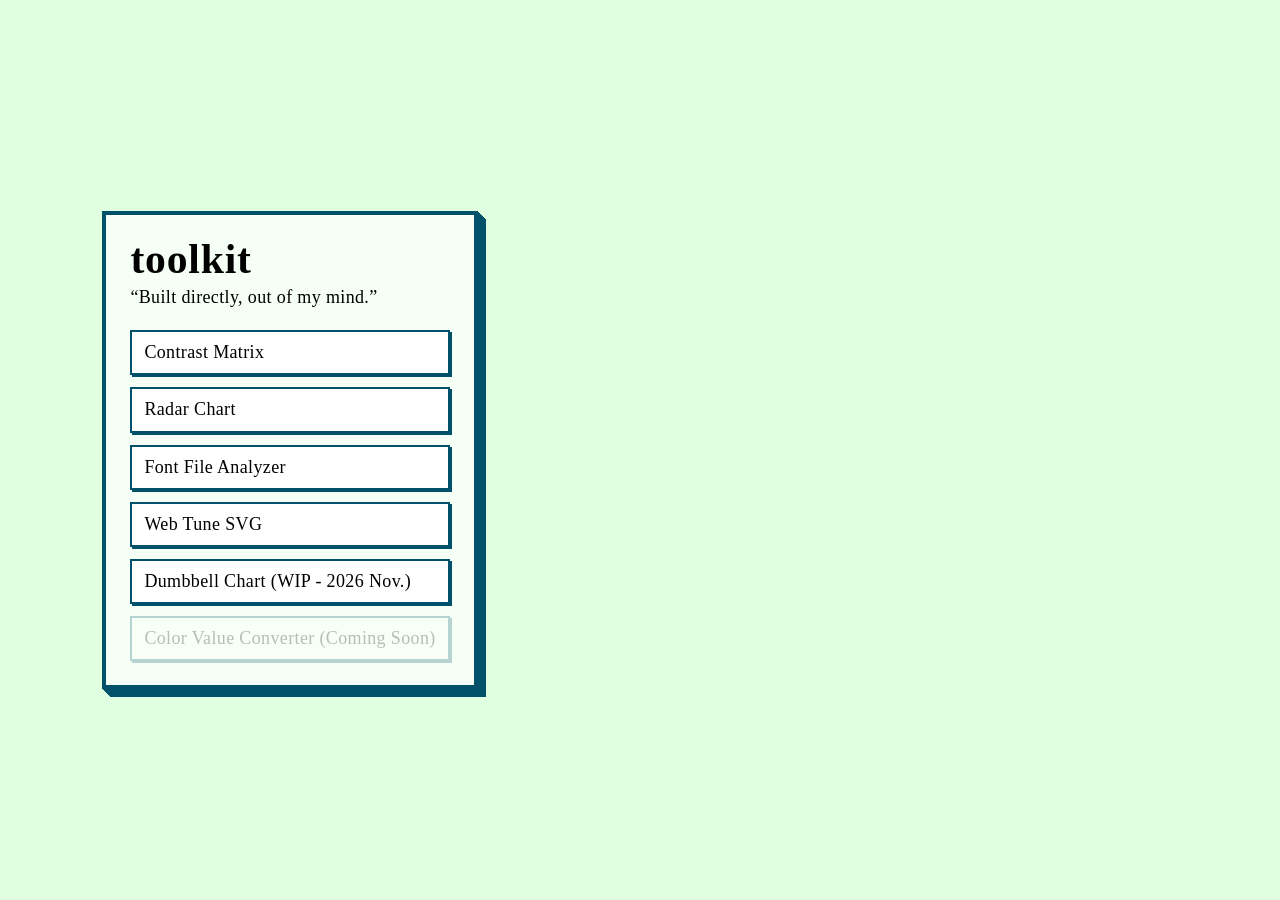
==== commit 68fe6c7e: "Deploy public toolkit" ====
--- a/index.html
+++ b/index.html
@@ -17,8 +17,8 @@
         src: url("assets/fonts/AND-Regular.otf") format('opentype');
       }
     </style>
-    <script type="module" crossorigin src="./assets/index-DUOpKtX5.js"></script>
-    <link rel="stylesheet" crossorigin href="./assets/index-C4UpbT8H.css">
+    <script type="module" crossorigin src="./assets/index-een-djk2.js"></script>
+    <link rel="stylesheet" crossorigin href="./assets/index-D-7su9Ec.css">
   </head>
   <body>
     <div id="root"></div>
--- a/assets/index-D-7su9Ec.css
+++ b/assets/index-D-7su9Ec.css
@@ -0,0 +1 @@
+@charset "UTF-8";@font-face{font-family:Roboto;font-style:normal;font-display:swap;font-weight:300;src:url(./roboto-latin-300-normal-CztWkFGs.woff2) format("woff2"),url(./roboto-latin-300-normal-xb4kL3zn.woff) format("woff")}@font-face{font-family:Roboto;font-style:normal;font-display:swap;font-weight:400;src:url(./roboto-latin-400-normal-CNwBRw8h.woff2) format("woff2"),url(./roboto-latin-400-normal-551zQQ7R.woff) format("woff")}@font-face{font-family:Roboto;font-style:normal;font-display:swap;font-weight:700;src:url(./roboto-latin-700-normal-DZr4b_KL.woff2) format("woff2"),url(./roboto-latin-700-normal-CTLkNcF_.woff) format("woff")}:root{--global-aspect-ratio-21x9: 21 / 9;--global-aspect-ratio-16x9: 16 / 9;--global-aspect-ratio-4x3: 4 / 3;--global-aspect-ratio-1x1: 1 / 1;--global-aspect-ratio-3x4: 3 / 4;--global-aspect-ratio-9x16: 9 / 16}:root{--global-border-radius-0: 0px;--global-border-radius-100: 2px;--global-border-radius-200: 4px;--global-border-radius-300: 8px;--global-border-radius-400: 12px;--global-border-radius-500: 16px;--global-border-radius-600: 24px;--global-border-radius-700: 32px;--global-border-radius-800: 48px;--global-border-radius-900: 64px;--global-border-radius-1000: 80px;--global-border-radius-1100: 96px;--global-border-radius-full: 999px}:root{--global-border-width-0: 0px;--global-border-width-100: 1px;--global-border-width-200: 2px;--global-border-width-300: 3px;--global-border-width-400: 4px;--global-border-width-500: 5px;--global-border-width-600: 6px}:root{--global-color-white: #ffffff;--global-color-white-rgb: 255, 255, 255;--global-color-black: #000000;--global-color-black-rgb: 0, 0, 0;--global-color-primary-base: #00A5D5;--global-color-primary-base-rgb: 0, 165, 213;--global-color-secondary-base: #EE86A8;--global-color-secondary-base-rgb: 238, 134, 168;--global-color-neutral-base: #FAED78;--global-color-neutral-base-rgb: 250, 237, 120;--global-color-red-base: #FF0000;--global-color-red-base-rgb: 255, 0, 0;--global-color-green-base: #00FF00;--global-color-green-base-rgb: 0, 255, 0;--global-color-blue-base: #0000FF;--global-color-blue-base-rgb: 0, 0, 255;--global-color-yellow-base: #FFFF00;--global-color-yellow-base-rgb: 255, 255, 0;--global-color-primary-0: var(--global-color-white);--global-color-primary-50: #e6f6fb;--global-color-primary-100: #b1e4f2;--global-color-primary-200: #7ed1ea;--global-color-primary-300: #45bee0;--global-color-primary-400: #04a6d6;--global-color-primary-500: #0091bb;--global-color-primary-600: #007a9e;--global-color-primary-700: #006684;--global-color-primary-800: #005169;--global-color-primary-900: #003d4f;--global-color-primary-950: #002b38;--global-color-primary-1000: var(--global-color-black);--global-color-primary-0-rgb: 255, 255, 255;--global-color-primary-50-rgb: 230, 246, 251;--global-color-primary-100-rgb: 177, 228, 242;--global-color-primary-200-rgb: 126, 209, 234;--global-color-primary-300-rgb: 69, 190, 224;--global-color-primary-400-rgb: 4, 166, 214;--global-color-primary-500-rgb: 0, 145, 187;--global-color-primary-600-rgb: 0, 122, 158;--global-color-primary-700-rgb: 0, 102, 132;--global-color-primary-800-rgb: 0, 81, 105;--global-color-primary-900-rgb: 0, 61, 79;--global-color-primary-950-rgb: 0, 43, 56;--global-color-primary-1000-rgb: 0, 0, 0;--global-color-secondary-0: var(--global-color-white);--global-color-secondary-50: #fdf0f4;--global-color-secondary-100: #f9d2de;--global-color-secondary-200: #f4b4c9;--global-color-secondary-300: #f095b3;--global-color-secondary-400: #dd7c9c;--global-color-secondary-500: #c16c88;--global-color-secondary-600: #a25b73;--global-color-secondary-700: #874c60;--global-color-secondary-800: #6c3d4c;--global-color-secondary-900: #512d39;--global-color-secondary-950: #382028;--global-color-secondary-1000: var(--global-color-black);--global-color-secondary-0-rgb: 255, 255, 255;--global-color-secondary-50-rgb: 253, 240, 244;--global-color-secondary-100-rgb: 249, 210, 222;--global-color-secondary-200-rgb: 244, 180, 201;--global-color-secondary-300-rgb: 240, 149, 179;--global-color-secondary-400-rgb: 221, 124, 156;--global-color-secondary-500-rgb: 193, 108, 136;--global-color-secondary-600-rgb: 162, 91, 115;--global-color-secondary-700-rgb: 135, 76, 96;--global-color-secondary-800-rgb: 108, 61, 76;--global-color-secondary-900-rgb: 81, 45, 57;--global-color-secondary-950-rgb: 56, 32, 40;--global-color-secondary-1000-rgb: 0, 0, 0;--global-color-neutral-0: var(--global-color-white);--global-color-neutral-50: #fcf5b4;--global-color-neutral-100: #eade70;--global-color-neutral-200: #d3c865;--global-color-neutral-300: #bbb25a;--global-color-neutral-400: #a59c4f;--global-color-neutral-500: #8f8845;--global-color-neutral-600: #79723a;--global-color-neutral-700: #656030;--global-color-neutral-800: #504c27;--global-color-neutral-900: #3c381d;--global-color-neutral-950: #2a2714;--global-color-neutral-1000: var(--global-color-black);--global-color-neutral-0-rgb: 255, 255, 255;--global-color-neutral-50-rgb: 252, 245, 180;--global-color-neutral-100-rgb: 234, 222, 112;--global-color-neutral-200-rgb: 211, 200, 101;--global-color-neutral-300-rgb: 187, 178, 90;--global-color-neutral-400-rgb: 165, 156, 79;--global-color-neutral-500-rgb: 143, 136, 69;--global-color-neutral-600-rgb: 121, 114, 58;--global-color-neutral-700-rgb: 101, 96, 48;--global-color-neutral-800-rgb: 80, 76, 39;--global-color-neutral-900-rgb: 60, 56, 29;--global-color-neutral-950-rgb: 42, 39, 20;--global-color-neutral-1000-rgb: 0, 0, 0;--global-color-monochrome-0: var(--global-color-white);--global-color-monochrome-50: #f3f3f3;--global-color-monochrome-100: #dbdbdb;--global-color-monochrome-200: #c6c6c6;--global-color-monochrome-300: #b0b0b0;--global-color-monochrome-400: #9a9a9a;--global-color-monochrome-500: #868686;--global-color-monochrome-600: #717171;--global-color-monochrome-700: #5e5e5e;--global-color-monochrome-800: #4b4b4b;--global-color-monochrome-900: #383838;--global-color-monochrome-950: #272727;--global-color-monochrome-1000: var(--global-color-black);--global-color-monochrome-0-rgb: 255, 255, 255;--global-color-monochrome-50-rgb: 243, 243, 243;--global-color-monochrome-100-rgb: 219, 219, 219;--global-color-monochrome-200-rgb: 198, 198, 198;--global-color-monochrome-300-rgb: 176, 176, 176;--global-color-monochrome-400-rgb: 154, 154, 154;--global-color-monochrome-500-rgb: 134, 134, 134;--global-color-monochrome-600-rgb: 113, 113, 113;--global-color-monochrome-700-rgb: 94, 94, 94;--global-color-monochrome-800-rgb: 75, 75, 75;--global-color-monochrome-900-rgb: 56, 56, 56;--global-color-monochrome-950-rgb: 39, 39, 39;--global-color-monochrome-1000-rgb: 0, 0, 0;--global-color-red-0: var(--global-color-white);--global-color-red-50: #fff0f0;--global-color-red-100: #ffd0d0;--global-color-red-200: #ffb2b2;--global-color-red-300: #ff9090;--global-color-red-400: #ff6969;--global-color-red-500: #ff3333;--global-color-red-600: #e40000;--global-color-red-700: #c00000;--global-color-red-800: #9b0000;--global-color-red-900: #780000;--global-color-red-950: #570000;--global-color-red-1000: var(--global-color-black);--global-color-red-0-rgb: 255, 255, 255;--global-color-red-50-rgb: 255, 240, 240;--global-color-red-100-rgb: 255, 208, 208;--global-color-red-200-rgb: 255, 178, 178;--global-color-red-300-rgb: 255, 144, 144;--global-color-red-400-rgb: 255, 105, 105;--global-color-red-500-rgb: 255, 51, 51;--global-color-red-600-rgb: 228, 0, 0;--global-color-red-700-rgb: 192, 0, 0;--global-color-red-800-rgb: 155, 0, 0;--global-color-red-900-rgb: 120, 0, 0;--global-color-red-950-rgb: 87, 0, 0;--global-color-red-1000-rgb: 0, 0, 0;--global-color-green-0: var(--global-color-white);--global-color-green-50: #ceffce;--global-color-green-100: #11ff11;--global-color-green-200: #00e500;--global-color-green-300: #00cc00;--global-color-green-400: #00b300;--global-color-green-500: #009c00;--global-color-green-600: #008400;--global-color-green-700: #006e00;--global-color-green-800: #005800;--global-color-green-900: #004200;--global-color-green-950: #002e00;--global-color-green-1000: var(--global-color-black);--global-color-green-0-rgb: 255, 255, 255;--global-color-green-50-rgb: 206, 255, 206;--global-color-green-100-rgb: 17, 255, 17;--global-color-green-200-rgb: 0, 229, 0;--global-color-green-300-rgb: 0, 204, 0;--global-color-green-400-rgb: 0, 179, 0;--global-color-green-500-rgb: 0, 156, 0;--global-color-green-600-rgb: 0, 132, 0;--global-color-green-700-rgb: 0, 110, 0;--global-color-green-800-rgb: 0, 88, 0;--global-color-green-900-rgb: 0, 66, 0;--global-color-green-950-rgb: 0, 46, 0;--global-color-green-1000-rgb: 0, 0, 0;--global-color-blue-0: var(--global-color-white);--global-color-blue-50: #f2f2ff;--global-color-blue-100: #d9d9ff;--global-color-blue-200: #c0c0ff;--global-color-blue-300: #a7a7ff;--global-color-blue-400: #8e8eff;--global-color-blue-500: #7575ff;--global-color-blue-600: #5959ff;--global-color-blue-700: #3a3aff;--global-color-blue-800: #0000fc;--global-color-blue-900: #0000c3;--global-color-blue-950: #000090;--global-color-blue-1000: var(--global-color-black);--global-color-blue-0-rgb: 255, 255, 255;--global-color-blue-50-rgb: 242, 242, 255;--global-color-blue-100-rgb: 217, 217, 255;--global-color-blue-200-rgb: 192, 192, 255;--global-color-blue-300-rgb: 167, 167, 255;--global-color-blue-400-rgb: 142, 142, 255;--global-color-blue-500-rgb: 117, 117, 255;--global-color-blue-600-rgb: 89, 89, 255;--global-color-blue-700-rgb: 58, 58, 255;--global-color-blue-800-rgb: 0, 0, 252;--global-color-blue-900-rgb: 0, 0, 195;--global-color-blue-950-rgb: 0, 0, 144;--global-color-blue-1000-rgb: 0, 0, 0;--global-color-yellow-0: var(--global-color-white);--global-color-yellow-50: #fafa00;--global-color-yellow-100: #e3e300;--global-color-yellow-200: #cccc00;--global-color-yellow-300: #b6b600;--global-color-yellow-400: #9f9f00;--global-color-yellow-500: #8a8a00;--global-color-yellow-600: #757500;--global-color-yellow-700: #616100;--global-color-yellow-800: #4d4d00;--global-color-yellow-900: #3a3a00;--global-color-yellow-950: #282800;--global-color-yellow-1000: var(--global-color-black);--global-color-yellow-0-rgb: 255, 255, 255;--global-color-yellow-50-rgb: 250, 250, 0;--global-color-yellow-100-rgb: 227, 227, 0;--global-color-yellow-200-rgb: 204, 204, 0;--global-color-yellow-300-rgb: 182, 182, 0;--global-color-yellow-400-rgb: 159, 159, 0;--global-color-yellow-500-rgb: 138, 138, 0;--global-color-yellow-600-rgb: 117, 117, 0;--global-color-yellow-700-rgb: 97, 97, 0;--global-color-yellow-800-rgb: 77, 77, 0;--global-color-yellow-900-rgb: 58, 58, 0;--global-color-yellow-950-rgb: 40, 40, 0;--global-color-yellow-1000-rgb: 0, 0, 0}:root{--global-duration-0: 0;--global-duration-100: .2s;--global-duration-200: .4s;--global-duration-300: .6s;--global-duration-400: .8s;--global-duration-500: 1s}:root{--shadow-opacity-01: .12;--shadow-opacity-02: .08;--shadow-opacity-03: .04;--global-elevation-100: 0px 2px 1px -1px rgba(var(--shadow-color), var(--shadow-opacity-01)), 0px 1px 1px 0px rgba(var(--shadow-color), var(--shadow-opacity-02)), 0px 1px 3px 0px rgba(var(--shadow-color), var(--shadow-opacity-03));--global-elevation-200: 0px 3px 1px -2px rgba(var(--shadow-color), var(--shadow-opacity-01)), 0px 2px 2px 0px rgba(var(--shadow-color), var(--shadow-opacity-02)), 0px 1px 5px 0px rgba(var(--shadow-color), var(--shadow-opacity-03));--global-elevation-300: 0px 3px 3px -2px rgba(var(--shadow-color), var(--shadow-opacity-01)), 0px 3px 4px 0px rgba(var(--shadow-color), var(--shadow-opacity-02)), 0px 1px 8px 0px rgba(var(--shadow-color), var(--shadow-opacity-03));--global-elevation-400: 0px 2px 4px -1px rgba(var(--shadow-color), var(--shadow-opacity-01)), 0px 4px 5px 0px rgba(var(--shadow-color), var(--shadow-opacity-02)), 0px 1px 10px 0px rgba(var(--shadow-color), var(--shadow-opacity-03));--global-elevation-500: 0px 3px 5px -1px rgba(var(--shadow-color), var(--shadow-opacity-01)), 0px 5px 8px 0px rgba(var(--shadow-color), var(--shadow-opacity-02)), 0px 1px 14px 0px rgba(var(--shadow-color), var(--shadow-opacity-03));--global-elevation-600: 0px 3px 5px -1px rgba(var(--shadow-color), var(--shadow-opacity-01)), 0px 6px 10px 0px rgba(var(--shadow-color), var(--shadow-opacity-02)), 0px 1px 18px 0px rgba(var(--shadow-color), var(--shadow-opacity-03));--global-elevation-700: 0px 4px 5px -2px rgba(var(--shadow-color), var(--shadow-opacity-01)), 0px 7px 10px 1px rgba(var(--shadow-color), var(--shadow-opacity-02)), 0px 2px 16px 1px rgba(var(--shadow-color), var(--shadow-opacity-03));--global-elevation-800: 0px 5px 5px -3px rgba(var(--shadow-color), var(--shadow-opacity-01)), 0px 8px 10px 1px rgba(var(--shadow-color), var(--shadow-opacity-02)), 0px 3px 14px 2px rgba(var(--shadow-color), var(--shadow-opacity-03));--global-elevation-900: 0px 5px 6px -3px rgba(var(--shadow-color), var(--shadow-opacity-01)), 0px 9px 12px 1px rgba(var(--shadow-color), var(--shadow-opacity-02)), 0px 3px 16px 2px rgba(var(--shadow-color), var(--shadow-opacity-03));--global-elevation-1000: 0px 6px 6px -3px rgba(var(--shadow-color), var(--shadow-opacity-01)), 0px 10px 14px 1px rgba(var(--shadow-color), var(--shadow-opacity-02)), 0px 4px 18px 3px rgba(var(--shadow-color), var(--shadow-opacity-03));--global-elevation-1100: 0px 6px 7px -4px rgba(var(--shadow-color), var(--shadow-opacity-01)), 0px 11px 15px 1px rgba(var(--shadow-color), var(--shadow-opacity-02)), 0px 4px 20px 3px rgba(var(--shadow-color), var(--shadow-opacity-03));--global-elevation-1200: 0px 7px 8px -4px rgba(var(--shadow-color), var(--shadow-opacity-01)), 0px 12px 17px 2px rgba(var(--shadow-color), var(--shadow-opacity-02)), 0px 5px 22px 4px rgba(var(--shadow-color), var(--shadow-opacity-03));--global-elevation-1300: 0px 7px 8px -4px rgba(var(--shadow-color), var(--shadow-opacity-01)), 0px 13px 19px 2px rgba(var(--shadow-color), var(--shadow-opacity-02)), 0px 5px 24px 4px rgba(var(--shadow-color), var(--shadow-opacity-03));--global-elevation-1400: 0px 7px 9px -4px rgba(var(--shadow-color), var(--shadow-opacity-01)), 0px 14px 21px 2px rgba(var(--shadow-color), var(--shadow-opacity-02)), 0px 5px 26px 4px rgba(var(--shadow-color), var(--shadow-opacity-03));--global-elevation-1500: 0px 8px 9px -5px rgba(var(--shadow-color), var(--shadow-opacity-01)), 0px 15px 22px 2px rgba(var(--shadow-color), var(--shadow-opacity-02)), 0px 6px 28px 5px rgba(var(--shadow-color), var(--shadow-opacity-03));--global-elevation-1600: 0px 8px 10px -5px rgba(var(--shadow-color), var(--shadow-opacity-01)), 0px 16px 24px 2px rgba(var(--shadow-color), var(--shadow-opacity-02)), 0px 6px 30px 5px rgba(var(--shadow-color), var(--shadow-opacity-03));--global-elevation-1700: 0px 8px 11px -5px rgba(var(--shadow-color), var(--shadow-opacity-01)), 0px 17px 26px 2px rgba(var(--shadow-color), var(--shadow-opacity-02)), 0px 6px 32px 5px rgba(var(--shadow-color), var(--shadow-opacity-03));--global-elevation-1800: 0px 9px 11px -5px rgba(var(--shadow-color), var(--shadow-opacity-01)), 0px 18px 28px 2px rgba(var(--shadow-color), var(--shadow-opacity-02)), 0px 7px 34px 6px rgba(var(--shadow-color), var(--shadow-opacity-03));--global-elevation-1900: 0px 9px 12px -6px rgba(var(--shadow-color), var(--shadow-opacity-01)), 0px 19px 29px 2px rgba(var(--shadow-color), var(--shadow-opacity-02)), 0px 7px 36px 6px rgba(var(--shadow-color), var(--shadow-opacity-03));--global-elevation-2000: 0px 10px 13px -6px rgba(var(--shadow-color), var(--shadow-opacity-01)), 0px 20px 31px 3px rgba(var(--shadow-color), var(--shadow-opacity-02)), 0px 8px 38px 7px rgba(var(--shadow-color), var(--shadow-opacity-03));--global-elevation-2100: 0px 10px 13px -6px rgba(var(--shadow-color), var(--shadow-opacity-01)), 0px 21px 33px 3px rgba(var(--shadow-color), var(--shadow-opacity-02)), 0px 8px 40px 7px rgba(var(--shadow-color), var(--shadow-opacity-03));--global-elevation-2200: 0px 10px 14px -6px rgba(var(--shadow-color), var(--shadow-opacity-01)), 0px 22px 35px 3px rgba(var(--shadow-color), var(--shadow-opacity-02)), 0px 8px 42px 7px rgba(var(--shadow-color), var(--shadow-opacity-03));--global-elevation-2300: 0px 11px 14px -7px rgba(var(--shadow-color), var(--shadow-opacity-01)), 0px 23px 36px 3px rgba(var(--shadow-color), var(--shadow-opacity-02)), 0px 9px 44px 8px rgba(var(--shadow-color), var(--shadow-opacity-03));--global-elevation-2400: 0px 11px 15px -7px rgba(var(--shadow-color), var(--shadow-opacity-01)), 0px 24px 38px 3px rgba(var(--shadow-color), var(--shadow-opacity-02)), 0px 9px 46px 8px rgba(var(--shadow-color), var(--shadow-opacity-03))}:root[data-theme=light],:root [data-theme=light],:root[data-theme=brand-light],:root [data-theme=brand-light]{--shadow-color: var(--global-color-black-rgb)}:root[data-theme=dark],:root [data-theme=dark],:root[data-theme=brand-dark],:root [data-theme=brand-dark]{--shadow-color: var(--global-color-white-rgb)}:root{--global-font-family-primary: "Roboto Slab", var(--global-font-family-primary-fallback);--global-font-family-primary-fallback: Helvetica, Arial, sans-serif;--global-font-family-secondary: "Noto Sans", var(--global-font-family-secondary-fallback);--global-font-family-secondary-fallback: Helvetica, Arial, sans-serif;--global-font-family-monospace: monospace}:root{--global-font-size-base: 10px;--global-font-size-0: var(--global-font-size-base);--global-font-size-100: calc(var(--global-font-size-0) + 2px);--global-font-size-200: calc(var(--global-font-size-100) + 2px);--global-font-size-300: calc(var(--global-font-size-200) + 2px);--global-font-size-400: calc(var(--global-font-size-300) + 2px);--global-font-size-500: calc(var(--global-font-size-400) + 2px);--global-font-size-600: calc(var(--global-font-size-500) + 2px);--global-font-size-700: calc(var(--global-font-size-600) + 2px);--global-font-size-800: calc(var(--global-font-size-700) + 4px);--global-font-size-900: calc(var(--global-font-size-800) + 4px);--global-font-size-1000: calc(var(--global-font-size-900) + 4px);--global-font-size-1100: calc(var(--global-font-size-1000) + 4px);--global-font-size-1200: calc(var(--global-font-size-1100) + 4px);--global-font-size-1300: calc(var(--global-font-size-1200) + 4px);--global-font-size-1400: calc(var(--global-font-size-1300) + 4px);--global-font-size-1500: calc(var(--global-font-size-1400) + 6px);--global-font-size-1600: calc(var(--global-font-size-1500) + 6px);--global-font-size-1700: calc(var(--global-font-size-1600) + 6px);--global-font-size-1800: calc(var(--global-font-size-1700) + 6px);--global-font-size-1900: calc(var(--global-font-size-1800) + 6px);--global-font-size-2000: calc(var(--global-font-size-1900) + 6px);--global-font-size-2100: calc(var(--global-font-size-2000) + 6px);--global-font-size-2200: calc(var(--global-font-size-2100) + 18px);--global-font-size-2300: calc(var(--global-font-size-2200) + 18px);--global-font-size-2400: calc(var(--global-font-size-2300) + 18px);--global-font-size-2500: calc(var(--global-font-size-2400) + 18px);--global-font-size-2600: calc(var(--global-font-size-2500) + 18px);--global-font-size-2700: calc(var(--global-font-size-2600) + 18px);--global-font-size-2800: calc(var(--global-font-size-2700) + 18px)}:root{--global-font-size-growth-rate-100: 1.25vw;--global-font-size-growth-rate-200: 2vw;--global-font-size-growth-rate-300: 2.75vw}:root{--global-font-weight-100: 100;--global-font-weight-200: 200;--global-font-weight-300: 300;--global-font-weight-400: 400;--global-font-weight-500: 500;--global-font-weight-600: 600;--global-font-weight-700: 700;--global-font-weight-800: 800;--global-font-weight-900: 900}:root{--global-letter-spacing--500: -.1em;--global-letter-spacing--400: -.08em;--global-letter-spacing--300: -.06em;--global-letter-spacing--200: -.04em;--global-letter-spacing--100: -.02em;--global-letter-spacing-0: 0;--global-letter-spacing-100: .02em;--global-letter-spacing-200: .04em;--global-letter-spacing-300: .06em;--global-letter-spacing-400: .08em;--global-letter-spacing-500: .1em}:root{--global-line-height-0: 1;--global-line-height-100: 1.1;--global-line-height-200: 1.2;--global-line-height-300: 1.3;--global-line-height-400: 1.4;--global-line-height-500: 1.5;--global-line-height-600: 1.6;--global-line-height-700: 1.7;--global-line-height-800: 1.8;--global-line-height-900: 1.9;--global-line-height-1000: 2}:root{--global-opacity-0: 0;--global-opacity-100: .2;--global-opacity-200: .4;--global-opacity-300: .6;--global-opacity-400: .8;--global-opacity-500: 1}:root{--global-size-0: 0px;--global-size-100: 2px;--global-size-200: 4px;--global-size-300: 8px;--global-size-400: 12px;--global-size-500: 16px;--global-size-600: 20px;--global-size-700: 24px;--global-size-800: 32px;--global-size-900: 40px;--global-size-1000: 48px;--global-size-1100: 56px;--global-size-1200: 64px;--global-size-1300: 80px;--global-size-1400: 96px;--global-size-1500: 112px;--global-size-1600: 128px}:root{--global-spacing-0: 0px;--global-spacing-100: 2px;--global-spacing-200: 4px;--global-spacing-300: 6px;--global-spacing-400: 8px;--global-spacing-500: 12px;--global-spacing-600: 16px;--global-spacing-700: 20px;--global-spacing-800: 24px;--global-spacing-900: 32px;--global-spacing-1000: 40px;--global-spacing-1100: 48px;--global-spacing-1200: 56px;--global-spacing-1300: 64px;--global-spacing-1400: 80px;--global-spacing-1500: 96px;--global-spacing-1600: 112px;--global-spacing-1700: 128px}:root{--global-text-transform-none: none;--global-text-transform-uppercase: uppercase;--global-text-transform-lowercase: lowercase;--global-text-transform-capitalize: capitalize}:root{--global-z-index--300: -300;--global-z-index--200: -200;--global-z-index--100: -100;--global-z-index-0: 0;--global-z-index-100: 100;--global-z-index-200: 200;--global-z-index-300: 300}:root{--alias-aspect-ratio-container-square: var(--global-aspect-ratio-1x1);--alias-aspect-ratio-button-square: var(--global-aspect-ratio-1x1);--alias-aspect-ratio-icon-container: var(--global-aspect-ratio-1x1);--alias-aspect-ratio-image-square: var(--global-aspect-ratio-1x1);--alias-aspect-ratio-image-horizontal: var(--global-aspect-ratio-16x9);--alias-aspect-ratio-image-vertical: var(--global-aspect-ratio-9x16);--alias-aspect-ratio-image-square-to-horizontal: var(--alias-aspect-ratio-image-square);--alias-aspect-ratio-image-vertical-to-horizontal: var(--alias-aspect-ratio-image-vertical);--alias-aspect-ratio-image-horizontal-to-vertical: var(--alias-aspect-ratio-image-horizontal)}@media only screen and (min-width: 840px){:root{--alias-aspect-ratio-image-square-to-horizontal: var(--alias-aspect-ratio-image-horizontal);--alias-aspect-ratio-image-vertical-to-horizontal: var(--alias-aspect-ratio-image-horizontal);--alias-aspect-ratio-image-horizontal-to-vertical: var(--alias-aspect-ratio-image-vertical)}}:root{--alias-border-radius-button-none: var(--global-border-radius-0);--alias-border-radius-button-subtle: var(--global-border-radius-200);--alias-border-radius-button-moderate: var(--global-border-radius-300);--alias-border-radius-button-strong: var(--global-border-radius-400);--alias-border-radius-button-rounded: var(--global-border-radius-full);--alias-border-radius-container-none: var(--global-border-radius-0);--alias-border-radius-container-subtle: var(--global-border-radius-200);--alias-border-radius-container-moderate: var(--global-border-radius-300);--alias-border-radius-container-strong: var(--global-border-radius-400);--alias-border-radius-container-rounded: var(--global-border-radius-full);--alias-border-radius-section-none: var(--global-border-radius-0);--alias-border-radius-section-subtle: var(--global-border-radius-200);--alias-border-radius-section-moderate: var(--global-border-radius-300);--alias-border-radius-section-strong: var(--global-border-radius-400);--alias-border-radius-section-rounded: var(--global-border-radius-full);--alias-border-radius-image-none: var(--global-border-radius-0);--alias-border-radius-image-subtle: var(--global-border-radius-200);--alias-border-radius-image-moderate: var(--global-border-radius-400);--alias-border-radius-image-strong: var(--global-border-radius-600);--alias-border-radius-image-rounded: var(--global-border-radius-full)}:root{--alias-border-width-none: var(--global-border-width-0);--alias-border-width-default: var(--global-border-width-100);--alias-border-width-thick: var(--global-border-width-200);--alias-border-width-thicker: var(--global-border-width-300);--alias-border-width-thickest: var(--global-border-width-400);--alias-border-width-button-none: var(--alias-border-width-none);--alias-border-width-button-default: var(--alias-border-width-default);--alias-border-width-button-hover: var(--alias-border-width-thick);--alias-border-width-button-focus: var(--alias-border-width-button-hover);--alias-border-width-button-active: var(--alias-border-width-button-hover);--alias-border-width-button-thick-default: var(--alias-border-width-thicker);--alias-border-width-button-thick-hover: var(--alias-border-width-thickest);--alias-border-width-button-thick-focus: var(--alias-border-width-button-thick-hover);--alias-border-width-button-thick-active: var(--alias-border-width-button-thick-hover);--alias-border-width-container-none: var(--alias-border-width-none);--alias-border-width-container-default: var(--alias-border-width-default);--alias-border-width-container-hover: var(--alias-border-width-thick);--alias-border-width-container-focus: var(--alias-border-width-container-hover);--alias-border-width-container-active: var(--alias-border-width-container-hover);--alias-border-width-container-thick-default: var(--alias-border-width-thicker);--alias-border-width-container-thick-hover: var(--alias-border-width-thickest);--alias-border-width-container-thick-focus: var(--alias-border-width-container-thick-hover);--alias-border-width-container-thick-active: var(--alias-border-width-container-thick-hover)}:root[data-theme=light],:root [data-theme=light]{-webkit-print-color-scheme:light;color-scheme:light;--alias-color-background-decorative-primary-low-default: var(--global-color-primary-50);--alias-color-background-decorative-primary-low-hover: var(--global-color-primary-100);--alias-color-background-decorative-primary-high-default: var(--global-color-primary-100);--alias-color-background-decorative-primary-high-hover: var(--global-color-primary-200);--alias-color-background-decorative-secondary-low-default: var(--global-color-secondary-50);--alias-color-background-decorative-secondary-low-hover: var(--global-color-secondary-100);--alias-color-background-decorative-secondary-high-default: var(--global-color-secondary-100);--alias-color-background-decorative-secondary-high-hover: var(--global-color-secondary-200);--alias-color-background-decorative-neutral-low-default: var(--global-color-neutral-50);--alias-color-background-decorative-neutral-low-hover: var(--global-color-neutral-100);--alias-color-background-decorative-neutral-high-default: var(--global-color-neutral-100);--alias-color-background-decorative-neutral-high-hover: var(--global-color-neutral-200);--alias-color-background-decorative-monochrome-low-default: var(--global-color-monochrome-50);--alias-color-background-decorative-monochrome-low-hover: var(--global-color-monochrome-100);--alias-color-background-decorative-monochrome-high-default: var(--global-color-monochrome-100);--alias-color-background-decorative-monochrome-high-hover: var(--global-color-monochrome-200);--alias-color-background-decorative-red-low-default: var(--global-color-red-50);--alias-color-background-decorative-red-low-hover: var(--global-color-red-100);--alias-color-background-decorative-red-high-default: var(--global-color-red-100);--alias-color-background-decorative-red-high-hover: var(--global-color-red-200);--alias-color-background-decorative-green-low-default: var(--global-color-green-50);--alias-color-background-decorative-green-low-hover: var(--global-color-green-100);--alias-color-background-decorative-green-high-default: var(--global-color-green-100);--alias-color-background-decorative-green-high-hover: var(--global-color-green-200);--alias-color-background-decorative-blue-low-default: var(--global-color-blue-50);--alias-color-background-decorative-blue-low-hover: var(--global-color-blue-100);--alias-color-background-decorative-blue-high-default: var(--global-color-blue-100);--alias-color-background-decorative-blue-high-hover: var(--global-color-blue-200);--alias-color-background-decorative-yellow-low-default: var(--global-color-yellow-50);--alias-color-background-decorative-yellow-low-hover: var(--global-color-yellow-100);--alias-color-background-decorative-yellow-high-default: var(--global-color-yellow-100);--alias-color-background-decorative-yellow-high-hover: var(--global-color-yellow-200);--alias-color-background-user-interface-primary-low-default: var(--global-color-primary-600);--alias-color-background-user-interface-primary-low-hover: var(--global-color-primary-700);--alias-color-background-user-interface-primary-low-disabled: var(--alias-color-background-user-interface-primary-low-default);--alias-color-background-user-interface-primary-high-default: var(--global-color-primary-800);--alias-color-background-user-interface-primary-high-hover: var(--global-color-primary-900);--alias-color-background-user-interface-primary-high-disabled: var(--alias-color-background-user-interface-primary-high-default);--alias-color-background-user-interface-secondary-low-default: var(--global-color-secondary-600);--alias-color-background-user-interface-secondary-low-hover: var(--global-color-secondary-700);--alias-color-background-user-interface-secondary-low-disabled: var(--alias-color-background-user-interface-secondary-low-default);--alias-color-background-user-interface-secondary-high-default: var(--global-color-secondary-800);--alias-color-background-user-interface-secondary-high-hover: var(--global-color-secondary-900);--alias-color-background-user-interface-secondary-high-disabled: var(--alias-color-background-user-interface-secondary-high-default);--alias-color-background-user-interface-neutral-low-default: var(--global-color-neutral-600);--alias-color-background-user-interface-neutral-low-hover: var(--global-color-neutral-700);--alias-color-background-user-interface-neutral-low-disabled: var(--alias-color-background-user-interface-neutral-low-default);--alias-color-background-user-interface-neutral-high-default: var(--global-color-neutral-800);--alias-color-background-user-interface-neutral-high-hover: var(--global-color-neutral-900);--alias-color-background-user-interface-neutral-high-disabled: var(--alias-color-background-user-interface-neutral-high-default);--alias-color-background-user-interface-monochrome-low-default: var(--global-color-monochrome-600);--alias-color-background-user-interface-monochrome-low-hover: var(--global-color-monochrome-700);--alias-color-background-user-interface-monochrome-low-disabled: var(--alias-color-background-user-interface-monochrome-low-default);--alias-color-background-user-interface-monochrome-high-default: var(--global-color-monochrome-800);--alias-color-background-user-interface-monochrome-high-hover: var(--global-color-monochrome-900);--alias-color-background-user-interface-monochrome-high-disabled: var(--alias-color-background-user-interface-monochrome-high-default);--alias-color-background-user-interface-red-low-default: var(--global-color-red-600);--alias-color-background-user-interface-red-low-hover: var(--global-color-red-700);--alias-color-background-user-interface-red-low-disabled: var(--alias-color-background-user-interface-red-low-default);--alias-color-background-user-interface-red-high-default: var(--global-color-red-800);--alias-color-background-user-interface-red-high-hover: var(--global-color-red-900);--alias-color-background-user-interface-red-high-disabled: var(--alias-color-background-user-interface-red-high-default);--alias-color-background-user-interface-green-low-default: var(--global-color-green-600);--alias-color-background-user-interface-green-low-hover: var(--global-color-green-700);--alias-color-background-user-interface-green-low-disabled: var(--alias-color-background-user-interface-green-low-default);--alias-color-background-user-interface-green-high-default: var(--global-color-green-800);--alias-color-background-user-interface-green-high-hover: var(--global-color-green-900);--alias-color-background-user-interface-green-high-disabled: var(--alias-color-background-user-interface-green-high-default);--alias-color-background-user-interface-blue-low-default: var(--global-color-blue-600);--alias-color-background-user-interface-blue-low-hover: var(--global-color-blue-700);--alias-color-background-user-interface-blue-low-disabled: var(--alias-color-background-user-interface-blue-low-default);--alias-color-background-user-interface-blue-high-default: var(--global-color-blue-800);--alias-color-background-user-interface-blue-high-hover: var(--global-color-blue-900);--alias-color-background-user-interface-blue-high-disabled: var(--alias-color-background-user-interface-blue-high-default);--alias-color-background-user-interface-yellow-low-default: var(--global-color-yellow-600);--alias-color-background-user-interface-yellow-low-hover: var(--global-color-yellow-700);--alias-color-background-user-interface-yellow-low-disabled: var(--alias-color-background-user-interface-yellow-low-default);--alias-color-background-user-interface-yellow-high-default: var(--global-color-yellow-800);--alias-color-background-user-interface-yellow-high-hover: var(--global-color-yellow-900);--alias-color-background-user-interface-yellow-high-disabled: var(--alias-color-background-user-interface-yellow-high-default);--alias-color-border-decorative-primary-low-default: var(--global-color-primary-100);--alias-color-border-decorative-primary-low-hover: var(--global-color-primary-300);--alias-color-border-decorative-primary-high-default: var(--global-color-primary-200);--alias-color-border-decorative-primary-high-hover: var(--global-color-primary-300);--alias-color-border-decorative-secondary-low-default: var(--global-color-secondary-100);--alias-color-border-decorative-secondary-low-hover: var(--global-color-secondary-300);--alias-color-border-decorative-secondary-high-default: var(--global-color-secondary-200);--alias-color-border-decorative-secondary-high-hover: var(--global-color-secondary-300);--alias-color-border-decorative-neutral-low-default: var(--global-color-neutral-100);--alias-color-border-decorative-neutral-low-hover: var(--global-color-neutral-300);--alias-color-border-decorative-neutral-high-default: var(--global-color-neutral-200);--alias-color-border-decorative-neutral-high-hover: var(--global-color-neutral-300);--alias-color-border-decorative-monochrome-low-default: var(--global-color-monochrome-100);--alias-color-border-decorative-monochrome-low-hover: var(--global-color-monochrome-300);--alias-color-border-decorative-monochrome-high-default: var(--global-color-monochrome-200);--alias-color-border-decorative-monochrome-high-hover: var(--global-color-monochrome-300);--alias-color-border-decorative-red-low-default: var(--global-color-red-100);--alias-color-border-decorative-red-low-hover: var(--global-color-red-300);--alias-color-border-decorative-red-high-default: var(--global-color-red-200);--alias-color-border-decorative-red-high-hover: var(--global-color-red-300);--alias-color-border-decorative-green-low-default: var(--global-color-green-100);--alias-color-border-decorative-green-low-hover: var(--global-color-green-300);--alias-color-border-decorative-green-high-default: var(--global-color-green-200);--alias-color-border-decorative-green-high-hover: var(--global-color-green-300);--alias-color-border-decorative-blue-low-default: var(--global-color-blue-100);--alias-color-border-decorative-blue-low-hover: var(--global-color-blue-300);--alias-color-border-decorative-blue-high-default: var(--global-color-blue-200);--alias-color-border-decorative-blue-high-hover: var(--global-color-blue-300);--alias-color-border-decorative-yellow-low-default: var(--global-color-yellow-100);--alias-color-border-decorative-yellow-low-hover: var(--global-color-yellow-300);--alias-color-border-decorative-yellow-high-default: var(--global-color-yellow-200);--alias-color-border-decorative-yellow-high-hover: var(--global-color-yellow-300);--alias-color-border-user-interface-primary-low-default: var(--global-color-primary-500);--alias-color-border-user-interface-primary-low-hover: var(--global-color-primary-800);--alias-color-border-user-interface-primary-low-disabled: var(--alias-color-border-user-interface-primary-low-default);--alias-color-border-user-interface-primary-high-default: var(--global-color-primary-600);--alias-color-border-user-interface-primary-high-hover: var(--global-color-primary-900);--alias-color-border-user-interface-primary-high-disabled: var(--alias-color-border-user-interface-primary-high-default);--alias-color-border-user-interface-secondary-low-default: var(--global-color-secondary-500);--alias-color-border-user-interface-secondary-low-hover: var(--global-color-secondary-800);--alias-color-border-user-interface-secondary-low-disabled: var(--alias-color-border-user-interface-secondary-low-default);--alias-color-border-user-interface-secondary-high-default: var(--global-color-secondary-600);--alias-color-border-user-interface-secondary-high-hover: var(--global-color-secondary-900);--alias-color-border-user-interface-secondary-high-disabled: var(--alias-color-border-user-interface-secondary-high-default);--alias-color-border-user-interface-neutral-low-default: var(--global-color-neutral-500);--alias-color-border-user-interface-neutral-low-hover: var(--global-color-neutral-800);--alias-color-border-user-interface-neutral-low-disabled: var(--alias-color-border-user-interface-neutral-low-default);--alias-color-border-user-interface-neutral-high-default: var(--global-color-neutral-600);--alias-color-border-user-interface-neutral-high-hover: var(--global-color-neutral-900);--alias-color-border-user-interface-neutral-high-disabled: var(--alias-color-border-user-interface-neutral-high-default);--alias-color-border-user-interface-monochrome-low-default: var(--global-color-monochrome-500);--alias-color-border-user-interface-monochrome-low-hover: var(--global-color-monochrome-800);--alias-color-border-user-interface-monochrome-low-disabled: var(--alias-color-border-user-interface-monochrome-low-default);--alias-color-border-user-interface-monochrome-high-default: var(--global-color-monochrome-600);--alias-color-border-user-interface-monochrome-high-hover: var(--global-color-monochrome-900);--alias-color-border-user-interface-monochrome-high-disabled: var(--alias-color-border-user-interface-monochrome-high-default);--alias-color-border-user-interface-red-low-default: var(--global-color-red-500);--alias-color-border-user-interface-red-low-hover: var(--global-color-red-800);--alias-color-border-user-interface-red-low-disabled: var(--alias-color-border-user-interface-red-low-default);--alias-color-border-user-interface-red-high-default: var(--global-color-red-600);--alias-color-border-user-interface-red-high-hover: var(--global-color-red-900);--alias-color-border-user-interface-red-high-disabled: var(--alias-color-border-user-interface-red-high-default);--alias-color-border-user-interface-green-low-default: var(--global-color-green-500);--alias-color-border-user-interface-green-low-hover: var(--global-color-green-800);--alias-color-border-user-interface-green-low-disabled: var(--alias-color-border-user-interface-green-low-default);--alias-color-border-user-interface-green-high-default: var(--global-color-green-600);--alias-color-border-user-interface-green-high-hover: var(--global-color-green-900);--alias-color-border-user-interface-green-high-disabled: var(--alias-color-border-user-interface-green-high-default);--alias-color-border-user-interface-blue-low-default: var(--global-color-blue-500);--alias-color-border-user-interface-blue-low-hover: var(--global-color-blue-800);--alias-color-border-user-interface-blue-low-disabled: var(--alias-color-border-user-interface-blue-low-default);--alias-color-border-user-interface-blue-high-default: var(--global-color-blue-600);--alias-color-border-user-interface-blue-high-hover: var(--global-color-blue-900);--alias-color-border-user-interface-blue-high-disabled: var(--alias-color-border-user-interface-blue-high-default);--alias-color-border-user-interface-yellow-low-default: var(--global-color-yellow-500);--alias-color-border-user-interface-yellow-low-hover: var(--global-color-yellow-800);--alias-color-border-user-interface-yellow-low-disabled: var(--alias-color-border-user-interface-yellow-low-default);--alias-color-border-user-interface-yellow-high-default: var(--global-color-yellow-600);--alias-color-border-user-interface-yellow-high-hover: var(--global-color-yellow-900);--alias-color-border-user-interface-yellow-high-disabled: var(--alias-color-border-user-interface-yellow-high-default);--alias-color-font-large-text-primary-low: var(--global-color-primary-500);--alias-color-font-large-text-primary-high: var(--global-color-primary-600);--alias-color-font-large-text-secondary-low: var(--global-color-secondary-500);--alias-color-font-large-text-secondary-high: var(--global-color-secondary-600);--alias-color-font-large-text-neutral-low: var(--global-color-neutral-500);--alias-color-font-large-text-neutral-high: var(--global-color-neutral-600);--alias-color-font-large-text-monochrome-low: var(--global-color-monochrome-500);--alias-color-font-large-text-monochrome-high: var(--global-color-monochrome-600);--alias-color-font-large-text-red-low: var(--global-color-red-500);--alias-color-font-large-text-red-high: var(--global-color-red-600);--alias-color-font-large-text-blue-low: var(--global-color-blue-500);--alias-color-font-large-text-blue-high: var(--global-color-blue-600);--alias-color-font-large-text-green-low: var(--global-color-green-500);--alias-color-font-large-text-green-high: var(--global-color-green-600);--alias-color-font-large-text-yellow-low: var(--global-color-yellow-500);--alias-color-font-large-text-yellow-high: var(--global-color-yellow-600);--alias-color-font-regular-text-primary-low: var(--global-color-primary-600);--alias-color-font-regular-text-primary-high: var(--global-color-primary-800);--alias-color-font-regular-text-secondary-low: var(--global-color-secondary-600);--alias-color-font-regular-text-secondary-high: var(--global-color-secondary-800);--alias-color-font-regular-text-neutral-low: var(--global-color-neutral-600);--alias-color-font-regular-text-neutral-high: var(--global-color-neutral-800);--alias-color-font-regular-text-monochrome-low: var(--global-color-monochrome-600);--alias-color-font-regular-text-monochrome-high: var(--global-color-monochrome-800);--alias-color-font-regular-text-red-low: var(--global-color-red-600);--alias-color-font-regular-text-red-high: var(--global-color-red-800);--alias-color-font-regular-text-blue-low: var(--global-color-blue-600);--alias-color-font-regular-text-blue-high: var(--global-color-blue-800);--alias-color-font-regular-text-green-low: var(--global-color-green-600);--alias-color-font-regular-text-green-high: var(--global-color-green-800);--alias-color-font-regular-text-yellow-low: var(--global-color-yellow-600);--alias-color-font-regular-text-yellow-high: var(--global-color-yellow-800);--alias-color-theme-background: var(--alias-color-background-white-default);--alias-color-theme-background-reverse: var(--alias-color-background-black-default);--alias-color-theme-typography-main: var(--alias-color-font-black);--alias-color-theme-typography-main-reverse: var(--alias-color-font-white);--alias-color-theme-typography-subtle: var(--alias-color-font-regular-text-monochrome-low)}:root[data-theme=light][data-wcag=AAA],:root[data-wcag=AAA] [data-theme=light]{-webkit-print-color-scheme:light;color-scheme:light;--alias-color-font-large-text-primary-low: var(--global-color-primary-600);--alias-color-font-large-text-primary-high: var(--global-color-primary-700);--alias-color-font-large-text-secondary-low: var(--global-color-secondary-600);--alias-color-font-large-text-secondary-high: var(--global-color-secondary-700);--alias-color-font-large-text-neutral-low: var(--global-color-neutral-600);--alias-color-font-large-text-neutral-high: var(--global-color-neutral-700);--alias-color-font-large-text-monochrome-low: var(--global-color-monochrome-600);--alias-color-font-large-text-monochrome-high: var(--global-color-monochrome-700);--alias-color-font-large-text-red-low: var(--global-color-red-600);--alias-color-font-large-text-red-high: var(--global-color-red-700);--alias-color-font-large-text-blue-low: var(--global-color-blue-600);--alias-color-font-large-text-blue-high: var(--global-color-blue-700);--alias-color-font-large-text-green-low: var(--global-color-green-600);--alias-color-font-large-text-green-high: var(--global-color-green-700);--alias-color-font-large-text-yellow-low: var(--global-color-yellow-600);--alias-color-font-large-text-yellow-high: var(--global-color-yellow-700);--alias-color-font-regular-text-primary-low: var(--global-color-primary-800);--alias-color-font-regular-text-primary-high: var(--global-color-primary-950);--alias-color-font-regular-text-secondary-low: var(--global-color-secondary-800);--alias-color-font-regular-text-secondary-high: var(--global-color-secondary-950);--alias-color-font-regular-text-neutral-low: var(--global-color-neutral-800);--alias-color-font-regular-text-neutral-high: var(--global-color-neutral-950);--alias-color-font-regular-text-monochrome-low: var(--global-color-monochrome-800);--alias-color-font-regular-text-monochrome-high: var(--global-color-monochrome-950);--alias-color-font-regular-text-red-low: var(--global-color-red-800);--alias-color-font-regular-text-red-high: var(--global-color-red-950);--alias-color-font-regular-text-blue-low: var(--global-color-blue-800);--alias-color-font-regular-text-blue-high: var(--global-color-blue-950);--alias-color-font-regular-text-green-low: var(--global-color-green-800);--alias-color-font-regular-text-green-high: var(--global-color-green-950);--alias-color-font-regular-text-yellow-low: var(--global-color-yellow-800);--alias-color-font-regular-text-yellow-high: var(--global-color-yellow-950)}:root[data-theme=dark],:root [data-theme=dark]{-webkit-print-color-scheme:dark;color-scheme:dark;--alias-color-background-decorative-primary-low-default: var(--global-color-primary-900);--alias-color-background-decorative-primary-low-hover: var(--global-color-primary-800);--alias-color-background-decorative-primary-high-default: var(--global-color-primary-800);--alias-color-background-decorative-primary-high-hover: var(--global-color-primary-700);--alias-color-background-decorative-secondary-low-default: var(--global-color-secondary-900);--alias-color-background-decorative-secondary-low-hover: var(--global-color-secondary-800);--alias-color-background-decorative-secondary-high-default: var(--global-color-secondary-800);--alias-color-background-decorative-secondary-high-hover: var(--global-color-secondary-700);--alias-color-background-decorative-neutral-low-default: var(--global-color-neutral-900);--alias-color-background-decorative-neutral-low-hover: var(--global-color-neutral-800);--alias-color-background-decorative-neutral-high-default: var(--global-color-neutral-800);--alias-color-background-decorative-neutral-high-hover: var(--global-color-neutral-700);--alias-color-background-decorative-monochrome-low-default: var(--global-color-monochrome-900);--alias-color-background-decorative-monochrome-low-hover: var(--global-color-monochrome-800);--alias-color-background-decorative-monochrome-high-default: var(--global-color-monochrome-800);--alias-color-background-decorative-monochrome-high-hover: var(--global-color-monochrome-700);--alias-color-background-decorative-red-low-default: var(--global-color-red-900);--alias-color-background-decorative-red-low-hover: var(--global-color-red-800);--alias-color-background-decorative-red-high-default: var(--global-color-red-800);--alias-color-background-decorative-red-high-hover: var(--global-color-red-700);--alias-color-background-decorative-green-low-default: var(--global-color-green-900);--alias-color-background-decorative-green-low-hover: var(--global-color-green-800);--alias-color-background-decorative-green-high-default: var(--global-color-green-800);--alias-color-background-decorative-green-high-hover: var(--global-color-green-700);--alias-color-background-decorative-blue-low-default: var(--global-color-blue-900);--alias-color-background-decorative-blue-low-hover: var(--global-color-blue-800);--alias-color-background-decorative-blue-high-default: var(--global-color-blue-800);--alias-color-background-decorative-blue-high-hover: var(--global-color-blue-700);--alias-color-background-decorative-yellow-low-default: var(--global-color-yellow-900);--alias-color-background-decorative-yellow-low-hover: var(--global-color-yellow-800);--alias-color-background-decorative-yellow-high-default: var(--global-color-yellow-800);--alias-color-background-decorative-yellow-high-hover: var(--global-color-yellow-700);--alias-color-background-user-interface-primary-low-default: var(--global-color-primary-600);--alias-color-background-user-interface-primary-low-hover: var(--global-color-primary-500);--alias-color-background-user-interface-primary-low-disabled: var(--alias-color-background-user-interface-primary-low-default);--alias-color-background-user-interface-primary-high-default: var(--global-color-primary-200);--alias-color-background-user-interface-primary-high-hover: var(--global-color-primary-100);--alias-color-background-user-interface-primary-high-disabled: var(--alias-color-background-user-interface-primary-high-default);--alias-color-background-user-interface-secondary-low-default: var(--global-color-secondary-600);--alias-color-background-user-interface-secondary-low-hover: var(--global-color-secondary-500);--alias-color-background-user-interface-secondary-low-disabled: var(--alias-color-background-user-interface-secondary-low-default);--alias-color-background-user-interface-secondary-high-default: var(--global-color-secondary-200);--alias-color-background-user-interface-secondary-high-hover: var(--global-color-secondary-100);--alias-color-background-user-interface-secondary-high-disabled: var(--alias-color-background-user-interface-secondary-high-default);--alias-color-background-user-interface-neutral-low-default: var(--global-color-neutral-600);--alias-color-background-user-interface-neutral-low-hover: var(--global-color-neutral-500);--alias-color-background-user-interface-neutral-low-disabled: var(--alias-color-background-user-interface-neutral-low-default);--alias-color-background-user-interface-neutral-high-default: var(--global-color-neutral-200);--alias-color-background-user-interface-neutral-high-hover: var(--global-color-neutral-100);--alias-color-background-user-interface-neutral-high-disabled: var(--alias-color-background-user-interface-neutral-high-default);--alias-color-background-user-interface-monochrome-low-default: var(--global-color-monochrome-600);--alias-color-background-user-interface-monochrome-low-hover: var(--global-color-monochrome-500);--alias-color-background-user-interface-monochrome-low-disabled: var(--alias-color-background-user-interface-monochrome-low-default);--alias-color-background-user-interface-monochrome-high-default: var(--global-color-monochrome-200);--alias-color-background-user-interface-monochrome-high-hover: var(--global-color-monochrome-100);--alias-color-background-user-interface-monochrome-high-disabled: var(--alias-color-background-user-interface-monochrome-high-default);--alias-color-background-user-interface-red-low-default: var(--global-color-red-600);--alias-color-background-user-interface-red-low-hover: var(--global-color-red-500);--alias-color-background-user-interface-red-low-disabled: var(--alias-color-background-user-interface-red-low-default);--alias-color-background-user-interface-red-high-default: var(--global-color-red-200);--alias-color-background-user-interface-red-high-hover: var(--global-color-red-100);--alias-color-background-user-interface-red-high-disabled: var(--alias-color-background-user-interface-red-high-default);--alias-color-background-user-interface-green-low-default: var(--global-color-green-600);--alias-color-background-user-interface-green-low-hover: var(--global-color-green-500);--alias-color-background-user-interface-green-low-disabled: var(--alias-color-background-user-interface-green-low-default);--alias-color-background-user-interface-green-high-default: var(--global-color-green-200);--alias-color-background-user-interface-green-high-hover: var(--global-color-green-100);--alias-color-background-user-interface-green-high-disabled: var(--alias-color-background-user-interface-green-high-default);--alias-color-background-user-interface-blue-low-default: var(--global-color-blue-600);--alias-color-background-user-interface-blue-low-hover: var(--global-color-blue-500);--alias-color-background-user-interface-blue-low-disabled: var(--alias-color-background-user-interface-blue-low-default);--alias-color-background-user-interface-blue-high-default: var(--global-color-blue-200);--alias-color-background-user-interface-blue-high-hover: var(--global-color-blue-100);--alias-color-background-user-interface-blue-high-disabled: var(--alias-color-background-user-interface-blue-high-default);--alias-color-background-user-interface-yellow-low-default: var(--global-color-yellow-600);--alias-color-background-user-interface-yellow-low-hover: var(--global-color-yellow-500);--alias-color-background-user-interface-yellow-low-disabled: var(--alias-color-background-user-interface-yellow-low-default);--alias-color-background-user-interface-yellow-high-default: var(--global-color-yellow-200);--alias-color-background-user-interface-yellow-high-hover: var(--global-color-yellow-100);--alias-color-background-user-interface-yellow-high-disabled: var(--alias-color-background-user-interface-yellow-high-default);--alias-color-border-decorative-primary-low-default: var(--global-color-primary-800);--alias-color-border-decorative-primary-low-hover: var(--global-color-primary-700);--alias-color-border-decorative-primary-high-default: var(--global-color-primary-700);--alias-color-border-decorative-primary-high-hover: var(--global-color-primary-600);--alias-color-border-decorative-secondary-low-default: var(--global-color-secondary-800);--alias-color-border-decorative-secondary-low-hover: var(--global-color-secondary-700);--alias-color-border-decorative-secondary-high-default: var(--global-color-secondary-700);--alias-color-border-decorative-secondary-high-hover: var(--global-color-secondary-600);--alias-color-border-decorative-neutral-low-default: var(--global-color-neutral-800);--alias-color-border-decorative-neutral-low-hover: var(--global-color-neutral-700);--alias-color-border-decorative-neutral-high-default: var(--global-color-neutral-700);--alias-color-border-decorative-neutral-high-hover: var(--global-color-neutral-600);--alias-color-border-decorative-monochrome-low-default: var(--global-color-monochrome-800);--alias-color-border-decorative-monochrome-low-hover: var(--global-color-monochrome-700);--alias-color-border-decorative-monochrome-high-default: var(--global-color-monochrome-700);--alias-color-border-decorative-monochrome-high-hover: var(--global-color-monochrome-600);--alias-color-border-decorative-red-low-default: var(--global-color-red-800);--alias-color-border-decorative-red-low-hover: var(--global-color-red-700);--alias-color-border-decorative-red-high-default: var(--global-color-red-700);--alias-color-border-decorative-red-high-hover: var(--global-color-red-600);--alias-color-border-decorative-green-low-default: var(--global-color-green-800);--alias-color-border-decorative-green-low-hover: var(--global-color-green-700);--alias-color-border-decorative-green-high-default: var(--global-color-green-700);--alias-color-border-decorative-green-high-hover: var(--global-color-green-600);--alias-color-border-decorative-blue-low-default: var(--global-color-blue-800);--alias-color-border-decorative-blue-low-hover: var(--global-color-blue-700);--alias-color-border-decorative-blue-high-default: var(--global-color-blue-700);--alias-color-border-decorative-blue-high-hover: var(--global-color-blue-600);--alias-color-border-decorative-yellow-low-default: var(--global-color-yellow-800);--alias-color-border-decorative-yellow-low-hover: var(--global-color-yellow-700);--alias-color-border-decorative-yellow-high-default: var(--global-color-yellow-700);--alias-color-border-decorative-yellow-high-hover: var(--global-color-yellow-600);--alias-color-border-user-interface-primary-low-default: var(--global-color-primary-500);--alias-color-border-user-interface-primary-low-hover: var(--global-color-primary-300);--alias-color-border-user-interface-primary-low-disabled: var(--alias-color-border-user-interface-primary-low-default);--alias-color-border-user-interface-primary-high-default: var(--global-color-primary-300);--alias-color-border-user-interface-primary-high-hover: var(--global-color-primary-100);--alias-color-border-user-interface-primary-high-disabled: var(--alias-color-border-user-interface-primary-high-default);--alias-color-border-user-interface-secondary-low-default: var(--global-color-secondary-500);--alias-color-border-user-interface-secondary-low-hover: var(--global-color-secondary-300);--alias-color-border-user-interface-secondary-low-disabled: var(--alias-color-border-user-interface-secondary-low-default);--alias-color-border-user-interface-secondary-high-default: var(--global-color-secondary-300);--alias-color-border-user-interface-secondary-high-hover: var(--global-color-secondary-100);--alias-color-border-user-interface-secondary-high-disabled: var(--alias-color-border-user-interface-secondary-high-default);--alias-color-border-user-interface-neutral-low-default: var(--global-color-neutral-500);--alias-color-border-user-interface-neutral-low-hover: var(--global-color-neutral-300);--alias-color-border-user-interface-neutral-low-disabled: var(--alias-color-border-user-interface-neutral-low-default);--alias-color-border-user-interface-neutral-high-default: var(--global-color-neutral-300);--alias-color-border-user-interface-neutral-high-hover: var(--global-color-neutral-100);--alias-color-border-user-interface-neutral-high-disabled: var(--alias-color-border-user-interface-neutral-high-default);--alias-color-border-user-interface-monochrome-low-default: var(--global-color-monochrome-500);--alias-color-border-user-interface-monochrome-low-hover: var(--global-color-monochrome-300);--alias-color-border-user-interface-monochrome-low-disabled: var(--alias-color-border-user-interface-monochrome-low-default);--alias-color-border-user-interface-monochrome-high-default: var(--global-color-monochrome-300);--alias-color-border-user-interface-monochrome-high-hover: var(--global-color-monochrome-100);--alias-color-border-user-interface-monochrome-high-disabled: var(--alias-color-border-user-interface-monochrome-high-default);--alias-color-border-user-interface-red-low-default: var(--global-color-red-500);--alias-color-border-user-interface-red-low-hover: var(--global-color-red-300);--alias-color-border-user-interface-red-low-disabled: var(--alias-color-border-user-interface-red-low-default);--alias-color-border-user-interface-red-high-default: var(--global-color-red-300);--alias-color-border-user-interface-red-high-hover: var(--global-color-red-100);--alias-color-border-user-interface-red-high-disabled: var(--alias-color-border-user-interface-red-high-default);--alias-color-border-user-interface-green-low-default: var(--global-color-green-500);--alias-color-border-user-interface-green-low-hover: var(--global-color-green-300);--alias-color-border-user-interface-green-low-disabled: var(--alias-color-border-user-interface-green-low-default);--alias-color-border-user-interface-green-high-default: var(--global-color-green-300);--alias-color-border-user-interface-green-high-hover: var(--global-color-green-100);--alias-color-border-user-interface-green-high-disabled: var(--alias-color-border-user-interface-green-high-default);--alias-color-border-user-interface-blue-low-default: var(--global-color-blue-500);--alias-color-border-user-interface-blue-low-hover: var(--global-color-blue-300);--alias-color-border-user-interface-blue-low-disabled: var(--alias-color-border-user-interface-blue-low-default);--alias-color-border-user-interface-blue-high-default: var(--global-color-blue-300);--alias-color-border-user-interface-blue-high-hover: var(--global-color-blue-100);--alias-color-border-user-interface-blue-high-disabled: var(--alias-color-border-user-interface-blue-high-default);--alias-color-border-user-interface-yellow-low-default: var(--global-color-yellow-500);--alias-color-border-user-interface-yellow-low-hover: var(--global-color-yellow-300);--alias-color-border-user-interface-yellow-low-disabled: var(--alias-color-border-user-interface-yellow-low-default);--alias-color-border-user-interface-yellow-high-default: var(--global-color-yellow-300);--alias-color-border-user-interface-yellow-high-hover: var(--global-color-yellow-100);--alias-color-border-user-interface-yellow-high-disabled: var(--alias-color-border-user-interface-yellow-high-default);--alias-color-font-large-text-primary-low: var(--global-color-primary-500);--alias-color-font-large-text-primary-high: var(--global-color-primary-200);--alias-color-font-large-text-secondary-low: var(--global-color-secondary-500);--alias-color-font-large-text-secondary-high: var(--global-color-secondary-200);--alias-color-font-large-text-neutral-low: var(--global-color-neutral-500);--alias-color-font-large-text-neutral-high: var(--global-color-neutral-200);--alias-color-font-large-text-monochrome-low: var(--global-color-monochrome-500);--alias-color-font-large-text-monochrome-high: var(--global-color-monochrome-200);--alias-color-font-large-text-red-low: var(--global-color-red-500);--alias-color-font-large-text-red-high: var(--global-color-red-200);--alias-color-font-large-text-blue-low: var(--global-color-blue-500);--alias-color-font-large-text-blue-high: var(--global-color-blue-200);--alias-color-font-large-text-green-low: var(--global-color-green-500);--alias-color-font-large-text-green-high: var(--global-color-green-200);--alias-color-font-large-text-yellow-low: var(--global-color-yellow-500);--alias-color-font-large-text-yellow-high: var(--global-color-yellow-200);--alias-color-font-regular-text-primary-low: var(--global-color-primary-300);--alias-color-font-regular-text-primary-high: var(--global-color-primary-100);--alias-color-font-regular-text-secondary-low: var(--global-color-secondary-300);--alias-color-font-regular-text-secondary-high: var(--global-color-secondary-100);--alias-color-font-regular-text-neutral-low: var(--global-color-neutral-300);--alias-color-font-regular-text-neutral-high: var(--global-color-neutral-100);--alias-color-font-regular-text-monochrome-low: var(--global-color-monochrome-300);--alias-color-font-regular-text-monochrome-high: var(--global-color-monochrome-100);--alias-color-font-regular-text-red-low: var(--global-color-red-400);--alias-color-font-regular-text-red-high: var(--global-color-red-500);--alias-color-font-regular-text-blue-low: var(--global-color-blue-400);--alias-color-font-regular-text-blue-high: var(--global-color-blue-500);--alias-color-font-regular-text-green-low: var(--global-color-green-400);--alias-color-font-regular-text-green-high: var(--global-color-green-500);--alias-color-font-regular-text-yellow-low: var(--global-color-yellow-400);--alias-color-font-regular-text-yellow-high: var(--global-color-yellow-500);--alias-color-theme-background: var(--global-color-monochrome-950);--alias-color-theme-background-reverse: var(--global-color-monochrome-50);--alias-color-theme-typography-main: var(--global-color-monochrome-50);--alias-color-theme-typography-main-reverse: var(--global-color-monochrome-950);--alias-color-theme-typography-subtle: var(--alias-color-font-regular-text-monochrome-low)}:root[data-theme=dark][data-wcag=AAA],:root[data-wcag=AAA] [data-theme=dark]{-webkit-print-color-scheme:dark;color-scheme:dark;--alias-color-font-large-text-primary-low: var(--global-color-primary-400);--alias-color-font-large-text-primary-high: var(--global-color-primary-200);--alias-color-font-large-text-secondary-low: var(--global-color-secondary-400);--alias-color-font-large-text-secondary-high: var(--global-color-secondary-200);--alias-color-font-large-text-neutral-low: var(--global-color-neutral-400);--alias-color-font-large-text-neutral-high: var(--global-color-neutral-200);--alias-color-font-large-text-monochrome-low: var(--global-color-monochrome-400);--alias-color-font-large-text-monochrome-high: var(--global-color-monochrome-200);--alias-color-font-large-text-red-low: var(--global-color-red-400);--alias-color-font-large-text-red-high: var(--global-color-red-200);--alias-color-font-large-text-blue-low: var(--global-color-blue-400);--alias-color-font-large-text-blue-high: var(--global-color-blue-200);--alias-color-font-large-text-green-low: var(--global-color-green-400);--alias-color-font-large-text-green-high: var(--global-color-green-200);--alias-color-font-large-text-yellow-low: var(--global-color-yellow-400);--alias-color-font-large-text-yellow-high: var(--global-color-yellow-200);--alias-color-font-regular-text-primary-low: var(--global-color-primary-200);--alias-color-font-regular-text-primary-high: var(--global-color-primary-50);--alias-color-font-regular-text-secondary-low: var(--global-color-secondary-200);--alias-color-font-regular-text-secondary-high: var(--global-color-secondary-50);--alias-color-font-regular-text-neutral-low: var(--global-color-neutral-200);--alias-color-font-regular-text-neutral-high: var(--global-color-neutral-50);--alias-color-font-regular-text-monochrome-low: var(--global-color-monochrome-200);--alias-color-font-regular-text-monochrome-high: var(--global-color-monochrome-50);--alias-color-font-regular-text-red-low: var(--global-color-red-200);--alias-color-font-regular-text-red-high: var(--global-color-red-50);--alias-color-font-regular-text-blue-low: var(--global-color-blue-200);--alias-color-font-regular-text-blue-high: var(--global-color-blue-50);--alias-color-font-regular-text-green-low: var(--global-color-green-200);--alias-color-font-regular-text-green-high: var(--global-color-green-50);--alias-color-font-regular-text-yellow-low: var(--global-color-yellow-200);--alias-color-font-regular-text-yellow-high: var(--global-color-yellow-50)}:root[data-theme=brand-light],:root [data-theme=brand-light]{-webkit-print-color-scheme:light;color-scheme:light;--alias-color-background-decorative-primary-low-default: var(--global-color-primary-100);--alias-color-background-decorative-primary-low-hover: var(--global-color-primary-200);--alias-color-background-decorative-primary-high-default: var(--global-color-primary-200);--alias-color-background-decorative-primary-high-hover: var(--global-color-primary-300);--alias-color-background-decorative-secondary-low-default: var(--global-color-secondary-100);--alias-color-background-decorative-secondary-low-hover: var(--global-color-secondary-200);--alias-color-background-decorative-secondary-high-default: var(--global-color-secondary-200);--alias-color-background-decorative-secondary-high-hover: var(--global-color-secondar3-200);--alias-color-background-decorative-neutral-low-default: var(--global-color-neutral-100);--alias-color-background-decorative-neutral-low-hover: var(--global-color-neutral-200);--alias-color-background-decorative-neutral-high-default: var(--global-color-neutral-200);--alias-color-background-decorative-neutral-high-hover: var(--global-color-neutra3-200);--alias-color-background-decorative-monochrome-low-default: var(--global-color-monochrome-100);--alias-color-background-decorative-monochrome-low-hover: var(--global-color-monochrome-200);--alias-color-background-decorative-monochrome-high-default: var(--global-color-monochrome-200);--alias-color-background-decorative-monochrome-high-hover: var(--global-color-blac3-200);--alias-color-background-decorative-red-low-default: var(--global-color-red-100);--alias-color-background-decorative-red-low-hover: var(--global-color-red-200);--alias-color-background-decorative-red-high-default: var(--global-color-red-200);--alias-color-background-decorative-red-high-hover: var(--global-color-red-300);--alias-color-background-decorative-green-low-default: var(--global-color-green-100);--alias-color-background-decorative-green-low-hover: var(--global-color-green-200);--alias-color-background-decorative-green-high-default: var(--global-color-green-200);--alias-color-background-decorative-green-high-hover: var(--global-color-green-300);--alias-color-background-decorative-blue-low-default: var(--global-color-blue-100);--alias-color-background-decorative-blue-low-hover: var(--global-color-blue-200);--alias-color-background-decorative-blue-high-default: var(--global-color-blue-200);--alias-color-background-decorative-blue-high-hover: var(--global-color-blue-300);--alias-color-background-decorative-yellow-low-default: var(--global-color-yellow-100);--alias-color-background-decorative-yellow-low-hover: var(--global-color-yellow-200);--alias-color-background-decorative-yellow-high-default: var(--global-color-yellow-200);--alias-color-background-decorative-yellow-high-hover: var(--global-color-yellow-300);--alias-color-background-user-interface-primary-low-default: var(--global-color-primary-300);--alias-color-background-user-interface-primary-low-hover: var(--global-color-primary-400);--alias-color-background-user-interface-primary-low-disabled: var(--alias-color-background-user-interface-primary-low-default);--alias-color-background-user-interface-primary-high-default: var(--global-color-primary-500);--alias-color-background-user-interface-primary-high-hover: var(--global-color-primary-600);--alias-color-background-user-interface-primary-high-disabled: var(--alias-color-background-user-interface-primary-high-default);--alias-color-background-user-interface-secondary-low-default: var(--global-color-secondary-300);--alias-color-background-user-interface-secondary-low-hover: var(--global-color-secondary-400);--alias-color-background-user-interface-secondary-low-disabled: var(--alias-color-background-user-interface-secondary-low-default);--alias-color-background-user-interface-secondary-high-default: var(--global-color-secondary-500);--alias-color-background-user-interface-secondary-high-hover: var(--global-color-secondary-600);--alias-color-background-user-interface-secondary-high-disabled: var(--alias-color-background-user-interface-secondary-high-default);--alias-color-background-user-interface-neutral-low-default: var(--global-color-neutral-300);--alias-color-background-user-interface-neutral-low-hover: var(--global-color-neutral-400);--alias-color-background-user-interface-neutral-low-disabled: var(--alias-color-background-user-interface-neutral-low-default);--alias-color-background-user-interface-neutral-high-default: var(--global-color-neutral-500);--alias-color-background-user-interface-neutral-high-hover: var(--global-color-neutral-600);--alias-color-background-user-interface-neutral-high-disabled: var(--alias-color-background-user-interface-neutral-high-default);--alias-color-background-user-interface-monochrome-low-default: var(--global-color-monochrome-300);--alias-color-background-user-interface-monochrome-low-hover: var(--global-color-monochrome-400);--alias-color-background-user-interface-monochrome-low-disabled: var(--alias-color-background-user-interface-monochrome-low-default);--alias-color-background-user-interface-monochrome-high-default: var(--global-color-monochrome-500);--alias-color-background-user-interface-monochrome-high-hover: var(--global-color-monochrome-600);--alias-color-background-user-interface-monochrome-high-disabled: var(--alias-color-background-user-interface-monochrome-high-default);--alias-color-background-user-interface-red-low-default: var(--global-color-red-300);--alias-color-background-user-interface-red-low-hover: var(--global-color-red-400);--alias-color-background-user-interface-red-low-disabled: var(--alias-color-background-user-interface-red-low-default);--alias-color-background-user-interface-red-high-default: var(--global-color-red-500);--alias-color-background-user-interface-red-high-hover: var(--global-color-red-600);--alias-color-background-user-interface-red-high-disabled: var(--alias-color-background-user-interface-red-high-default);--alias-color-background-user-interface-green-low-default: var(--global-color-green-300);--alias-color-background-user-interface-green-low-hover: var(--global-color-green-400);--alias-color-background-user-interface-green-low-disabled: var(--alias-color-background-user-interface-green-low-default);--alias-color-background-user-interface-green-high-default: var(--global-color-green-500);--alias-color-background-user-interface-green-high-hover: var(--global-color-green-600);--alias-color-background-user-interface-green-high-disabled: var(--alias-color-background-user-interface-green-high-default);--alias-color-background-user-interface-blue-low-default: var(--global-color-blue-300);--alias-color-background-user-interface-blue-low-hover: var(--global-color-blue-400);--alias-color-background-user-interface-blue-low-disabled: var(--alias-color-background-user-interface-blue-low-default);--alias-color-background-user-interface-blue-high-default: var(--global-color-blue-500);--alias-color-background-user-interface-blue-high-hover: var(--global-color-blue-600);--alias-color-background-user-interface-blue-high-disabled: var(--alias-color-background-user-interface-blue-high-default);--alias-color-background-user-interface-yellow-low-default: var(--global-color-yellow-300);--alias-color-background-user-interface-yellow-low-hover: var(--global-color-yellow-400);--alias-color-background-user-interface-yellow-low-disabled: var(--alias-color-background-user-interface-yellow-low-default);--alias-color-background-user-interface-yellow-high-default: var(--global-color-yellow-500);--alias-color-background-user-interface-yellow-high-hover: var(--global-color-yellow-600);--alias-color-background-user-interface-yellow-high-disabled: var(--alias-color-background-user-interface-yellow-high-default);--alias-color-border-decorative-primary-low-default: var(--global-color-primary-200);--alias-color-border-decorative-primary-low-hover: var(--global-color-primary-400);--alias-color-border-decorative-primary-high-default: var(--global-color-primary-300);--alias-color-border-decorative-primary-high-hover: var(--global-color-primary-400);--alias-color-border-decorative-secondary-low-default: var(--global-color-secondary-200);--alias-color-border-decorative-secondary-low-hover: var(--global-color-secondary-400);--alias-color-border-decorative-secondary-high-default: var(--global-color-secondary-300);--alias-color-border-decorative-secondary-high-hover: var(--global-color-secondary-400);--alias-color-border-decorative-neutral-low-default: var(--global-color-neutral-200);--alias-color-border-decorative-neutral-low-hover: var(--global-color-neutral-400);--alias-color-border-decorative-neutral-high-default: var(--global-color-neutral-300);--alias-color-border-decorative-neutral-high-hover: var(--global-color-neutral-400);--alias-color-border-decorative-monochrome-low-default: var(--global-color-monochrome-200);--alias-color-border-decorative-monochrome-low-hover: var(--global-color-monochrome-400);--alias-color-border-decorative-monochrome-high-default: var(--global-color-monochrome-300);--alias-color-border-decorative-monochrome-high-hover: var(--global-color-monochrome-400);--alias-color-border-decorative-red-low-default: var(--global-color-red-200);--alias-color-border-decorative-red-low-hover: var(--global-color-red-400);--alias-color-border-decorative-red-high-default: var(--global-color-red-300);--alias-color-border-decorative-red-high-hover: var(--global-color-red-400);--alias-color-border-decorative-green-low-default: var(--global-color-green-200);--alias-color-border-decorative-green-low-hover: var(--global-color-green-400);--alias-color-border-decorative-green-high-default: var(--global-color-green-300);--alias-color-border-decorative-green-high-hover: var(--global-color-green-400);--alias-color-border-decorative-blue-low-default: var(--global-color-blue-200);--alias-color-border-decorative-blue-low-hover: var(--global-color-blue-400);--alias-color-border-decorative-blue-high-default: var(--global-color-blue-300);--alias-color-border-decorative-blue-high-hover: var(--global-color-blue-400);--alias-color-border-decorative-yellow-low-default: var(--global-color-yellow-200);--alias-color-border-decorative-yellow-low-hover: var(--global-color-yellow-400);--alias-color-border-decorative-yellow-high-default: var(--global-color-yellow-300);--alias-color-border-decorative-yellow-high-hover: var(--global-color-yellow-400);--alias-color-border-user-interface-primary-low-default: var(--global-color-primary-400);--alias-color-border-user-interface-primary-low-hover: var(--global-color-primary-600);--alias-color-border-user-interface-primary-low-disabled: var(--alias-color-border-user-interface-primary-low-default);--alias-color-border-user-interface-primary-high-default: var(--global-color-primary-600);--alias-color-border-user-interface-primary-high-hover: var(--global-color-primary-800);--alias-color-border-user-interface-primary-high-disabled: var(--alias-color-border-user-interface-primary-high-default);--alias-color-border-user-interface-secondary-low-default: var(--global-color-secondary-400);--alias-color-border-user-interface-secondary-low-hover: var(--global-color-secondary-600);--alias-color-border-user-interface-secondary-low-disabled: var(--alias-color-border-user-interface-secondary-low-default);--alias-color-border-user-interface-secondary-high-default: var(--global-color-secondary-600);--alias-color-border-user-interface-secondary-high-hover: var(--global-color-secondary-800);--alias-color-border-user-interface-secondary-high-disabled: var(--alias-color-border-user-interface-secondary-high-default);--alias-color-border-user-interface-neutral-low-default: var(--global-color-neutral-400);--alias-color-border-user-interface-neutral-low-hover: var(--global-color-neutral-600);--alias-color-border-user-interface-neutral-low-disabled: var(--alias-color-border-user-interface-neutral-low-default);--alias-color-border-user-interface-neutral-high-default: var(--global-color-neutral-600);--alias-color-border-user-interface-neutral-high-hover: var(--global-color-neutral-800);--alias-color-border-user-interface-neutral-high-disabled: var(--alias-color-border-user-interface-neutral-high-default);--alias-color-border-user-interface-monochrome-low-default: var(--global-color-monochrome-400);--alias-color-border-user-interface-monochrome-low-hover: var(--global-color-monochrome-600);--alias-color-border-user-interface-monochrome-low-disabled: var(--alias-color-border-user-interface-monochrome-low-default);--alias-color-border-user-interface-monochrome-high-default: var(--global-color-monochrome-600);--alias-color-border-user-interface-monochrome-high-hover: var(--global-color-monochrome-800);--alias-color-border-user-interface-monochrome-high-disabled: var(--alias-color-border-user-interface-monochrome-high-default);--alias-color-border-user-interface-red-low-default: var(--global-color-red-400);--alias-color-border-user-interface-red-low-hover: var(--global-color-red-600);--alias-color-border-user-interface-red-low-disabled: var(--alias-color-border-user-interface-red-low-default);--alias-color-border-user-interface-red-high-default: var(--global-color-red-600);--alias-color-border-user-interface-red-high-hover: var(--global-color-red-800);--alias-color-border-user-interface-red-high-disabled: var(--alias-color-border-user-interface-red-high-default);--alias-color-border-user-interface-green-low-default: var(--global-color-green-400);--alias-color-border-user-interface-green-low-hover: var(--global-color-green-600);--alias-color-border-user-interface-green-low-disabled: var(--alias-color-border-user-interface-green-low-default);--alias-color-border-user-interface-green-high-default: var(--global-color-green-600);--alias-color-border-user-interface-green-high-hover: var(--global-color-green-800);--alias-color-border-user-interface-green-high-disabled: var(--alias-color-border-user-interface-green-high-default);--alias-color-border-user-interface-blue-low-default: var(--global-color-blue-400);--alias-color-border-user-interface-blue-low-hover: var(--global-color-blue-600);--alias-color-border-user-interface-blue-low-disabled: var(--alias-color-border-user-interface-blue-low-default);--alias-color-border-user-interface-blue-high-default: var(--global-color-blue-600);--alias-color-border-user-interface-blue-high-hover: var(--global-color-blue-800);--alias-color-border-user-interface-blue-high-disabled: var(--alias-color-border-user-interface-blue-high-default);--alias-color-border-user-interface-yellow-low-default: var(--global-color-yellow-400);--alias-color-border-user-interface-yellow-low-hover: var(--global-color-yellow-600);--alias-color-border-user-interface-yellow-low-disabled: var(--alias-color-border-user-interface-yellow-low-default);--alias-color-border-user-interface-yellow-high-default: var(--global-color-yellow-600);--alias-color-border-user-interface-yellow-high-hover: var(--global-color-yellow-800);--alias-color-border-user-interface-yellow-high-disabled: var(--alias-color-border-user-interface-yellow-high-default);--alias-color-font-large-text-primary-low: var(--global-color-primary-500);--alias-color-font-large-text-primary-high: var(--global-color-primary-700);--alias-color-font-large-text-secondary-low: var(--global-color-secondary-500);--alias-color-font-large-text-secondary-high: var(--global-color-secondary-700);--alias-color-font-large-text-neutral-low: var(--global-color-neutral-500);--alias-color-font-large-text-neutral-high: var(--global-color-neutral-700);--alias-color-font-large-text-monochrome-low: var(--global-color-monochrome-500);--alias-color-font-large-text-monochrome-high: var(--global-color-monochrome-700);--alias-color-font-large-text-red-low: var(--global-color-red-500);--alias-color-font-large-text-red-high: var(--global-color-red-700);--alias-color-font-large-text-blue-low: var(--global-color-blue-500);--alias-color-font-large-text-blue-high: var(--global-color-blue-700);--alias-color-font-large-text-green-low: var(--global-color-green-500);--alias-color-font-large-text-green-high: var(--global-color-green-700);--alias-color-font-large-text-yellow-low: var(--global-color-yellow-500);--alias-color-font-large-text-yellow-high: var(--global-color-yellow-700);--alias-color-font-regular-text-primary-low: var(--global-color-primary-700);--alias-color-font-regular-text-primary-high: var(--global-color-primary-900);--alias-color-font-regular-text-secondary-low: var(--global-color-secondary-700);--alias-color-font-regular-text-secondary-high: var(--global-color-secondary-900);--alias-color-font-regular-text-neutral-low: var(--global-color-neutral-700);--alias-color-font-regular-text-neutral-high: var(--global-color-neutral-900);--alias-color-font-regular-text-monochrome-low: var(--global-color-monochrome-700);--alias-color-font-regular-text-monochrome-high: var(--global-color-monochrome-900);--alias-color-font-regular-text-red-low: var(--global-color-red-700);--alias-color-font-regular-text-red-high: var(--global-color-red-900);--alias-color-font-regular-text-blue-low: var(--global-color-blue-700);--alias-color-font-regular-text-blue-high: var(--global-color-blue-900);--alias-color-font-regular-text-green-low: var(--global-color-green-700);--alias-color-font-regular-text-green-high: var(--global-color-green-900);--alias-color-font-regular-text-yellow-low: var(--global-color-yellow-700);--alias-color-font-regular-text-yellow-high: var(--global-color-yellow-900);--alias-color-theme-background: var(--global-color-primary-50);--alias-color-theme-background-reverse: var(--global-color-primary-950);--alias-color-theme-typography-main: var(--alias-color-font-black);--alias-color-theme-typography-main-reverse: var(--alias-color-font-white);--alias-color-theme-typography-subtle: var(--alias-color-font-regular-text-monochrome-low)}:root[data-theme=brand-light][data-wcag=AAA],:root[data-wcag=AAA] [data-theme=brand-light]{-webkit-print-color-scheme:light;color-scheme:light;--alias-color-font-large-text-primary-low: var(--global-color-primary-700);--alias-color-font-large-text-primary-high: var(--global-color-primary-800);--alias-color-font-large-text-secondary-low: var(--global-color-secondary-700);--alias-color-font-large-text-secondary-high: var(--global-color-secondary-800);--alias-color-font-large-text-neutral-low: var(--global-color-neutral-700);--alias-color-font-large-text-neutral-high: var(--global-color-neutral-800);--alias-color-font-large-text-monochrome-low: var(--global-color-monochrome-700);--alias-color-font-large-text-monochrome-high: var(--global-color-monochrome-800);--alias-color-font-large-text-red-low: var(--global-color-red-700);--alias-color-font-large-text-red-high: var(--global-color-red-800);--alias-color-font-large-text-blue-low: var(--global-color-blue-700);--alias-color-font-large-text-blue-high: var(--global-color-blue-800);--alias-color-font-large-text-green-low: var(--global-color-green-700);--alias-color-font-large-text-green-high: var(--global-color-green-800);--alias-color-font-large-text-yellow-low: var(--global-color-yellow-700);--alias-color-font-large-text-yellow-high: var(--global-color-yellow-800);--alias-color-font-regular-text-primary-low: var(--global-color-primary-800);--alias-color-font-regular-text-primary-high: var(--global-color-primary-1000);--alias-color-font-regular-text-secondary-low: var(--global-color-secondary-800);--alias-color-font-regular-text-secondary-high: var(--global-color-secondary-1000);--alias-color-font-regular-text-neutral-low: var(--global-color-neutral-800);--alias-color-font-regular-text-neutral-high: var(--global-color-neutral-1000);--alias-color-font-regular-text-monochrome-low: var(--global-color-monochrome-800);--alias-color-font-regular-text-monochrome-high: var(--global-color-monochrome-1000);--alias-color-font-regular-text-red-low: var(--global-color-red-800);--alias-color-font-regular-text-red-high: var(--global-color-red-1000);--alias-color-font-regular-text-blue-low: var(--global-color-blue-800);--alias-color-font-regular-text-blue-high: var(--global-color-blue-1000);--alias-color-font-regular-text-green-low: var(--global-color-green-800);--alias-color-font-regular-text-green-high: var(--global-color-green-1000);--alias-color-font-regular-text-yellow-low: var(--global-color-yellow-800);--alias-color-font-regular-text-yellow-high: var(--global-color-yellow-1000)}:root[data-theme=brand-dark],:root [data-theme=brand-dark]{-webkit-print-color-scheme:dark;color-scheme:dark;--alias-color-background-decorative-primary-low-default: var(--global-color-primary-800);--alias-color-background-decorative-primary-low-hover: var(--global-color-primary-700);--alias-color-background-decorative-primary-high-default: var(--global-color-primary-700);--alias-color-background-decorative-primary-high-hover: var(--global-color-primary-600);--alias-color-background-decorative-secondary-low-default: var(--global-color-secondary-800);--alias-color-background-decorative-secondary-low-hover: var(--global-color-secondary-700);--alias-color-background-decorative-secondary-high-default: var(--global-color-secondary-700);--alias-color-background-decorative-secondary-high-hover: var(--global-color-secondary-600);--alias-color-background-decorative-neutral-low-default: var(--global-color-neutral-800);--alias-color-background-decorative-neutral-low-hover: var(--global-color-neutral-700);--alias-color-background-decorative-neutral-high-default: var(--global-color-neutral-700);--alias-color-background-decorative-neutral-high-hover: var(--global-color-neutral-600);--alias-color-background-decorative-monochrome-low-default: var(--global-color-monochrome-800);--alias-color-background-decorative-monochrome-low-hover: var(--global-color-monochrome-700);--alias-color-background-decorative-monochrome-high-default: var(--global-color-monochrome-700);--alias-color-background-decorative-monochrome-high-hover: var(--global-color-monochrome-600);--alias-color-background-decorative-red-low-default: var(--global-color-red-800);--alias-color-background-decorative-red-low-hover: var(--global-color-red-700);--alias-color-background-decorative-red-high-default: var(--global-color-red-700);--alias-color-background-decorative-red-high-hover: var(--global-color-red-600);--alias-color-background-decorative-green-low-default: var(--global-color-green-800);--alias-color-background-decorative-green-low-hover: var(--global-color-green-700);--alias-color-background-decorative-green-high-default: var(--global-color-green-700);--alias-color-background-decorative-green-high-hover: var(--global-color-green-600);--alias-color-background-decorative-blue-low-default: var(--global-color-blue-800);--alias-color-background-decorative-blue-low-hover: var(--global-color-blue-700);--alias-color-background-decorative-blue-high-default: var(--global-color-blue-700);--alias-color-background-decorative-blue-high-hover: var(--global-color-blue-600);--alias-color-background-decorative-yellow-low-default: var(--global-color-yellow-800);--alias-color-background-decorative-yellow-low-hover: var(--global-color-yellow-700);--alias-color-background-decorative-yellow-high-default: var(--global-color-yellow-700);--alias-color-background-decorative-yellow-high-hover: var(--global-color-yellow-600);--alias-color-background-user-interface-primary-low-default: var(--global-color-primary-500);--alias-color-background-user-interface-primary-low-hover: var(--global-color-primary-400);--alias-color-background-user-interface-primary-low-disabled: var(--alias-color-background-user-interface-primary-low-default);--alias-color-background-user-interface-primary-high-default: var(--global-color-primary-200);--alias-color-background-user-interface-primary-high-hover: var(--global-color-primary-100);--alias-color-background-user-interface-primary-high-disabled: var(--alias-color-background-user-interface-primary-high-default);--alias-color-background-user-interface-secondary-low-default: var(--global-color-secondary-500);--alias-color-background-user-interface-secondary-low-hover: var(--global-color-secondary-400);--alias-color-background-user-interface-secondary-low-disabled: var(--alias-color-background-user-interface-secondary-low-default);--alias-color-background-user-interface-secondary-high-default: var(--global-color-secondary-200);--alias-color-background-user-interface-secondary-high-hover: var(--global-color-secondary-100);--alias-color-background-user-interface-secondary-high-disabled: var(--alias-color-background-user-interface-secondary-high-default);--alias-color-background-user-interface-neutral-low-default: var(--global-color-neutral-500);--alias-color-background-user-interface-neutral-low-hover: var(--global-color-neutral-400);--alias-color-background-user-interface-neutral-low-disabled: var(--alias-color-background-user-interface-neutral-low-default);--alias-color-background-user-interface-neutral-high-default: var(--global-color-neutral-200);--alias-color-background-user-interface-neutral-high-hover: var(--global-color-neutral-100);--alias-color-background-user-interface-neutral-high-disabled: var(--alias-color-background-user-interface-neutral-high-default);--alias-color-background-user-interface-monochrome-low-default: var(--global-color-monochrome-500);--alias-color-background-user-interface-monochrome-low-hover: var(--global-color-monochrome-400);--alias-color-background-user-interface-monochrome-low-disabled: var(--alias-color-background-user-interface-monochrome-low-default);--alias-color-background-user-interface-monochrome-high-default: var(--global-color-monochrome-200);--alias-color-background-user-interface-monochrome-high-hover: var(--global-color-monochrome-100);--alias-color-background-user-interface-monochrome-high-disabled: var(--alias-color-background-user-interface-monochrome-high-default);--alias-color-background-user-interface-red-low-default: var(--global-color-red-500);--alias-color-background-user-interface-red-low-hover: var(--global-color-red-400);--alias-color-background-user-interface-red-low-disabled: var(--alias-color-background-user-interface-red-low-default);--alias-color-background-user-interface-red-high-default: var(--global-color-red-200);--alias-color-background-user-interface-red-high-hover: var(--global-color-red-100);--alias-color-background-user-interface-red-high-disabled: var(--alias-color-background-user-interface-red-high-default);--alias-color-background-user-interface-green-low-default: var(--global-color-green-500);--alias-color-background-user-interface-green-low-hover: var(--global-color-green-400);--alias-color-background-user-interface-green-low-disabled: var(--alias-color-background-user-interface-green-low-default);--alias-color-background-user-interface-green-high-default: var(--global-color-green-200);--alias-color-background-user-interface-green-high-hover: var(--global-color-green-100);--alias-color-background-user-interface-green-high-disabled: var(--alias-color-background-user-interface-green-high-default);--alias-color-background-user-interface-blue-low-default: var(--global-color-blue-500);--alias-color-background-user-interface-blue-low-hover: var(--global-color-blue-400);--alias-color-background-user-interface-blue-low-disabled: var(--alias-color-background-user-interface-blue-low-default);--alias-color-background-user-interface-blue-high-default: var(--global-color-blue-200);--alias-color-background-user-interface-blue-high-hover: var(--global-color-blue-100);--alias-color-background-user-interface-blue-high-disabled: var(--alias-color-background-user-interface-blue-high-default);--alias-color-background-user-interface-yellow-low-default: var(--global-color-yellow-500);--alias-color-background-user-interface-yellow-low-hover: var(--global-color-yellow-400);--alias-color-background-user-interface-yellow-low-disabled: var(--alias-color-background-user-interface-yellow-low-default);--alias-color-background-user-interface-yellow-high-default: var(--global-color-yellow-200);--alias-color-background-user-interface-yellow-high-hover: var(--global-color-yellow-100);--alias-color-background-user-interface-yellow-high-disabled: var(--alias-color-background-user-interface-yellow-high-default);--alias-color-border-decorative-primary-low-default: var(--global-color-primary-700);--alias-color-border-decorative-primary-low-hover: var(--global-color-primary-600);--alias-color-border-decorative-primary-high-default: var(--global-color-primary-600);--alias-color-border-decorative-primary-high-hover: var(--global-color-primary-500);--alias-color-border-decorative-secondary-low-default: var(--global-color-secondary-700);--alias-color-border-decorative-secondary-low-hover: var(--global-color-secondary-600);--alias-color-border-decorative-secondary-high-default: var(--global-color-secondary-600);--alias-color-border-decorative-secondary-high-hover: var(--global-color-secondary-500);--alias-color-border-decorative-neutral-low-default: var(--global-color-neutral-700);--alias-color-border-decorative-neutral-low-hover: var(--global-color-neutral-600);--alias-color-border-decorative-neutral-high-default: var(--global-color-neutral-600);--alias-color-border-decorative-neutral-high-hover: var(--global-color-neutral-500);--alias-color-border-decorative-monochrome-low-default: var(--global-color-monochrome-700);--alias-color-border-decorative-monochrome-low-hover: var(--global-color-monochrome-600);--alias-color-border-decorative-monochrome-high-default: var(--global-color-monochrome-600);--alias-color-border-decorative-monochrome-high-hover: var(--global-color-monochrome-500);--alias-color-border-decorative-red-low-default: var(--global-color-red-700);--alias-color-border-decorative-red-low-hover: var(--global-color-red-600);--alias-color-border-decorative-red-high-default: var(--global-color-red-600);--alias-color-border-decorative-red-high-hover: var(--global-color-red-500);--alias-color-border-decorative-green-low-default: var(--global-color-green-700);--alias-color-border-decorative-green-low-hover: var(--global-color-green-600);--alias-color-border-decorative-green-high-default: var(--global-color-green-600);--alias-color-border-decorative-green-high-hover: var(--global-color-green-500);--alias-color-border-decorative-blue-low-default: var(--global-color-blue-700);--alias-color-border-decorative-blue-low-hover: var(--global-color-blue-600);--alias-color-border-decorative-blue-high-default: var(--global-color-blue-600);--alias-color-border-decorative-blue-high-hover: var(--global-color-blue-500);--alias-color-border-decorative-yellow-low-default: var(--global-color-yellow-700);--alias-color-border-decorative-yellow-low-hover: var(--global-color-yellow-600);--alias-color-border-decorative-yellow-high-default: var(--global-color-yellow-600);--alias-color-border-decorative-yellow-high-hover: var(--global-color-yellow-500);--alias-color-border-user-interface-primary-low-default: var(--global-color-primary-400);--alias-color-border-user-interface-primary-low-hover: var(--global-color-primary-200);--alias-color-border-user-interface-primary-low-disabled: var(--alias-color-border-user-interface-primary-low-default);--alias-color-border-user-interface-primary-high-default: var(--global-color-primary-200);--alias-color-border-user-interface-primary-high-hover: var(--global-color-primary-50);--alias-color-border-user-interface-primary-high-disabled: var(--alias-color-border-user-interface-primary-high-default);--alias-color-border-user-interface-secondary-low-default: var(--global-color-secondary-400);--alias-color-border-user-interface-secondary-low-hover: var(--global-color-secondary-200);--alias-color-border-user-interface-secondary-low-disabled: var(--alias-color-border-user-interface-secondary-low-default);--alias-color-border-user-interface-secondary-high-default: var(--global-color-secondary-200);--alias-color-border-user-interface-secondary-high-hover: var(--global-color-secondary-50);--alias-color-border-user-interface-secondary-high-disabled: var(--alias-color-border-user-interface-secondary-high-default);--alias-color-border-user-interface-neutral-low-default: var(--global-color-neutral-400);--alias-color-border-user-interface-neutral-low-hover: var(--global-color-neutral-200);--alias-color-border-user-interface-neutral-low-disabled: var(--alias-color-border-user-interface-neutral-low-default);--alias-color-border-user-interface-neutral-high-default: var(--global-color-neutral-200);--alias-color-border-user-interface-neutral-high-hover: var(--global-color-neutral-50);--alias-color-border-user-interface-neutral-high-disabled: var(--alias-color-border-user-interface-neutral-high-default);--alias-color-border-user-interface-monochrome-low-default: var(--global-color-monochrome-400);--alias-color-border-user-interface-monochrome-low-hover: var(--global-color-monochrome-200);--alias-color-border-user-interface-monochrome-low-disabled: var(--alias-color-border-user-interface-monochrome-low-default);--alias-color-border-user-interface-monochrome-high-default: var(--global-color-monochrome-200);--alias-color-border-user-interface-monochrome-high-hover: var(--global-color-monochrome-50);--alias-color-border-user-interface-monochrome-high-disabled: var(--alias-color-border-user-interface-monochrome-high-default);--alias-color-border-user-interface-red-low-default: var(--global-color-red-400);--alias-color-border-user-interface-red-low-hover: var(--global-color-red-200);--alias-color-border-user-interface-red-low-disabled: var(--alias-color-border-user-interface-red-low-default);--alias-color-border-user-interface-red-high-default: var(--global-color-red-200);--alias-color-border-user-interface-red-high-hover: var(--global-color-red-50);--alias-color-border-user-interface-red-high-disabled: var(--alias-color-border-user-interface-red-high-default);--alias-color-border-user-interface-green-low-default: var(--global-color-green-400);--alias-color-border-user-interface-green-low-hover: var(--global-color-green-200);--alias-color-border-user-interface-green-low-disabled: var(--alias-color-border-user-interface-green-low-default);--alias-color-border-user-interface-green-high-default: var(--global-color-green-200);--alias-color-border-user-interface-green-high-hover: var(--global-color-green-50);--alias-color-border-user-interface-green-high-disabled: var(--alias-color-border-user-interface-green-high-default);--alias-color-border-user-interface-blue-low-default: var(--global-color-blue-400);--alias-color-border-user-interface-blue-low-hover: var(--global-color-blue-200);--alias-color-border-user-interface-blue-low-disabled: var(--alias-color-border-user-interface-blue-low-default);--alias-color-border-user-interface-blue-high-default: var(--global-color-blue-200);--alias-color-border-user-interface-blue-high-hover: var(--global-color-blue-50);--alias-color-border-user-interface-blue-high-disabled: var(--alias-color-border-user-interface-blue-high-default);--alias-color-border-user-interface-yellow-low-default: var(--global-color-yellow-400);--alias-color-border-user-interface-yellow-low-hover: var(--global-color-yellow-200);--alias-color-border-user-interface-yellow-low-disabled: var(--alias-color-border-user-interface-yellow-low-default);--alias-color-border-user-interface-yellow-high-default: var(--global-color-yellow-200);--alias-color-border-user-interface-yellow-high-hover: var(--global-color-yellow-50);--alias-color-border-user-interface-yellow-high-disabled: var(--alias-color-border-user-interface-yellow-high-default);--alias-color-font-large-text-primary-low: var(--global-color-primary-500);--alias-color-font-large-text-primary-high: var(--global-color-primary-300);--alias-color-font-large-text-secondary-low: var(--global-color-secondary-500);--alias-color-font-large-text-secondary-high: var(--global-color-secondary-300);--alias-color-font-large-text-neutral-low: var(--global-color-neutral-500);--alias-color-font-large-text-neutral-high: var(--global-color-neutral-300);--alias-color-font-large-text-monochrome-low: var(--global-color-monochrome-500);--alias-color-font-large-text-monochrome-high: var(--global-color-monochrome-300);--alias-color-font-large-text-red-low: var(--global-color-red-500);--alias-color-font-large-text-red-high: var(--global-color-red-300);--alias-color-font-large-text-blue-low: var(--global-color-blue-500);--alias-color-font-large-text-blue-high: var(--global-color-blue-300);--alias-color-font-large-text-green-low: var(--global-color-green-500);--alias-color-font-large-text-green-high: var(--global-color-green-300);--alias-color-font-large-text-yellow-low: var(--global-color-yellow-500);--alias-color-font-large-text-yellow-high: var(--global-color-yellow-300);--alias-color-font-regular-text-primary-low: var(--global-color-primary-300);--alias-color-font-regular-text-primary-high: var(--global-color-primary-100);--alias-color-font-regular-text-secondary-low: var(--global-color-secondary-300);--alias-color-font-regular-text-secondary-high: var(--global-color-secondary-100);--alias-color-font-regular-text-neutral-low: var(--global-color-neutral-300);--alias-color-font-regular-text-neutral-high: var(--global-color-neutral-100);--alias-color-font-regular-text-monochrome-low: var(--global-color-monochrome-300);--alias-color-font-regular-text-monochrome-high: var(--global-color-monochrome-100);--alias-color-font-regular-text-red-low: var(--global-color-red-300);--alias-color-font-regular-text-red-high: var(--global-color-red-100);--alias-color-font-regular-text-blue-low: var(--global-color-blue-300);--alias-color-font-regular-text-blue-high: var(--global-color-blue-100);--alias-color-font-regular-text-green-low: var(--global-color-green-300);--alias-color-font-regular-text-green-high: var(--global-color-green-100);--alias-color-font-regular-text-yellow-low: var(--global-color-yellow-300);--alias-color-font-regular-text-yellow-high: var(--global-color-yellow-100);--alias-color-theme-background: var(--global-color-primary-900);--alias-color-theme-background-reverse: var(--global-color-primary-100);--alias-color-theme-typography-main: var(--global-color-monochrome-50);--alias-color-theme-typography-main-reverse: var(--global-color-monochrome-950);--alias-color-theme-typography-subtle: var(--alias-color-font-regular-text-monochrome-low)}:root[data-theme=brand-dark][data-wcag=AAA],:root[data-wcag=AAA] [data-theme=brand-dark]{-webkit-print-color-scheme:dark;color-scheme:dark;--alias-color-font-large-text-primary-low: var(--global-color-primary-300);--alias-color-font-large-text-primary-high: var(--global-color-primary-100);--alias-color-font-large-text-secondary-low: var(--global-color-secondary-300);--alias-color-font-large-text-secondary-high: var(--global-color-secondary-100);--alias-color-font-large-text-neutral-low: var(--global-color-neutral-300);--alias-color-font-large-text-neutral-high: var(--global-color-neutral-100);--alias-color-font-large-text-monochrome-low: var(--global-color-monochrome-300);--alias-color-font-large-text-monochrome-high: var(--global-color-monochrome-100);--alias-color-font-large-text-red-low: var(--global-color-red-300);--alias-color-font-large-text-red-high: var(--global-color-red-100);--alias-color-font-large-text-blue-low: var(--global-color-blue-300);--alias-color-font-large-text-blue-high: var(--global-color-blue-100);--alias-color-font-large-text-green-low: var(--global-color-green-300);--alias-color-font-large-text-green-high: var(--global-color-green-100);--alias-color-font-large-text-yellow-low: var(--global-color-yellow-300);--alias-color-font-large-text-yellow-high: var(--global-color-yellow-100);--alias-color-font-regular-text-primary-low: var(--global-color-primary-100);--alias-color-font-regular-text-primary-high: var(--global-color-primary-0);--alias-color-font-regular-text-secondary-low: var(--global-color-secondary-100);--alias-color-font-regular-text-secondary-high: var(--global-color-secondary-0);--alias-color-font-regular-text-neutral-low: var(--global-color-neutral-100);--alias-color-font-regular-text-neutral-high: var(--global-color-neutral-0);--alias-color-font-regular-text-monochrome-low: var(--global-color-monochrome-100);--alias-color-font-regular-text-monochrome-high: var(--global-color-monochrome-0);--alias-color-font-regular-text-red-low: var(--global-color-red-100);--alias-color-font-regular-text-red-high: var(--global-color-red-0);--alias-color-font-regular-text-blue-low: var(--global-color-blue-100);--alias-color-font-regular-text-blue-high: var(--global-color-blue-0);--alias-color-font-regular-text-green-low: var(--global-color-green-100);--alias-color-font-regular-text-green-high: var(--global-color-green-0);--alias-color-font-regular-text-yellow-low: var(--global-color-yellow-100);--alias-color-font-regular-text-yellow-high: var(--global-color-yellow-0)}:root{--alias-color-background-white-default: var(--global-color-monochrome-0);--alias-color-background-white-hover: var(--global-color-monochrome-50);--alias-color-background-black-default: var(--global-color-monochrome-1000);--alias-color-background-black-hover: var(--global-color-monochrome-900);--alias-color-border-white-default: var(--global-color-monochrome-0);--alias-color-border-white-hover: var(--global-color-monochrome-100);--alias-color-border-black-default: var(--global-color-monochrome-1000);--alias-color-border-black-hover: var(--global-color-monochrome-900);--alias-color-font-white: var(--global-color-monochrome-0);--alias-color-font-black: var(--global-color-monochrome-1000)}:root{--alias-duration-none: var(--global-duration-0);--alias-duration-fastest: var(--global-duration-100);--alias-duration-fast: var(--global-duration-200);--alias-duration-normal: var(--global-duration-300);--alias-duration-slow: var(--global-duration-400);--alias-duration-slowest: var(--global-duration-500)}:root{--alias-easing-linear: linear;--alias-easing-ease: ease;--alias-easing-ease-in: ease-in;--alias-easing-ease-out: ease-out;--alias-easing-ease-in-out: ease-in-out;--alias-easing-bounce-in-out: cubic-bezier(.65,-.55,.25,1.55);--alias-easing-bounce-in: cubic-bezier(.6,-.3,.75,.05);--alias-easing-bounce-out: cubic-bezier(.2,.9,.3,1.25);--alias-easing-primary: var(--alias-easing-bounce-out);--alias-easing-secondary: var(--alias-easing-ease-in-out)}:root{--alias-elevation-none: none;--alias-elevation-lowest: var(--global-elevation-200);--alias-elevation-low: var(--global-elevation-300);--alias-elevation-medium: var(--global-elevation-400);--alias-elevation-high: var(--global-elevation-500);--alias-elevation-highest: var(--global-elevation-600);--alias-elevation-flat-none: none;--alias-elevation-flat-lowest: 0px 0px 1px -2px rgba(var(--shadow-color), var(--shadow-opacity-01)), 0px 0px 2px 0px rgba(var(--shadow-color), var(--shadow-opacity-02)), 0px 0px 5px 0px rgba(var(--shadow-color), var(--shadow-opacity-03));--alias-elevation-flat-low: 0px 0px 3px -2px rgba(var(--shadow-color), var(--shadow-opacity-01)), 0px 0px 4px 0px rgba(var(--shadow-color), var(--shadow-opacity-02)), 0px 0px 8px 0px rgba(var(--shadow-color), var(--shadow-opacity-03));--alias-elevation-flat-medium: 0px 0px 4px -1px rgba(var(--shadow-color), var(--shadow-opacity-01)), 0px 0px 5px 0px rgba(var(--shadow-color), var(--shadow-opacity-02)), 0px 0px 10px 0px rgba(var(--shadow-color), var(--shadow-opacity-03));--alias-elevation-flat-high: 0px 0px 5px -1px rgba(var(--shadow-color), var(--shadow-opacity-01)), 0px 0px 8px 0px rgba(var(--shadow-color), var(--shadow-opacity-02)), 0px 0px 14px 0px rgba(var(--shadow-color), var(--shadow-opacity-03));--alias-elevation-flat-highest: 0px 0px 5px -1px rgba(var(--shadow-color), var(--shadow-opacity-01)), 0px 0px 10px 0px rgba(var(--shadow-color), var(--shadow-opacity-02)), 0px 0px 18px 0px rgba(var(--shadow-color), var(--shadow-opacity-03));--alias-elevation-flat-inset-none: none;--alias-elevation-flat-inset-lowest: inset 0px 0px 1px -2px rgba(var(--shadow-color), var(--shadow-opacity-01)), inset 0px 0px 2px 0px rgba(var(--shadow-color), var(--shadow-opacity-02)), inset 0px 0px 5px 0px rgba(var(--shadow-color), var(--shadow-opacity-03));--alias-elevation-flat-inset-low: inset 0px 0px 3px -2px rgba(var(--shadow-color), var(--shadow-opacity-01)), inset 0px 0px 4px 0px rgba(var(--shadow-color), var(--shadow-opacity-02)), inset 0px 0px 8px 0px rgba(var(--shadow-color), var(--shadow-opacity-03));--alias-elevation-flat-inset-medium: inset 0px 0px 4px -1px rgba(var(--shadow-color), var(--shadow-opacity-01)), inset 0px 0px 5px 0px rgba(var(--shadow-color), var(--shadow-opacity-02)), inset 0px 0px 10px 0px rgba(var(--shadow-color), var(--shadow-opacity-03));--alias-elevation-flat-inset-high: inset 0px 0px 5px -1px rgba(var(--shadow-color), var(--shadow-opacity-01)), inset 0px 0px 8px 0px rgba(var(--shadow-color), var(--shadow-opacity-02)), inset 0px 0px 14px 0px rgba(var(--shadow-color), var(--shadow-opacity-03));--alias-elevation-flat-inset-highest: inset 0px 0px 5px -1px rgba(var(--shadow-color), var(--shadow-opacity-01)), inset 0px 0px 10px 0px rgba(var(--shadow-color), var(--shadow-opacity-02)), inset 0px 0px 18px 0px rgba(var(--shadow-color), var(--shadow-opacity-03))}:root{--alias-font-family-primary: var( --global-font-family-primary, --global-font-family-primary-fallback );--alias-font-family-secondary: var( --global-font-family-secondary, --global-font-family-secondary-fallback );--alias-font-family-monospace: var( --global-font-family-monospace )}:root{--alias-font-size-xxsmall-growth-none: var(--global-font-size-0);--alias-font-size-xxsmall-growth-low: clamp( var(--global-font-size-0), calc(var(--global-font-size-0) - .4px + .125cqw), var(--global-font-size-100) );--alias-font-size-xxsmall-growth-medium: clamp( var(--global-font-size-0), calc(var(--global-font-size-0) - .8px + .25cqw), var(--global-font-size-200) );--alias-font-size-xxsmall-growth-high: clamp( var(--global-font-size-0), calc(var(--global-font-size-0) - 1.2px + .375cqw), var(--global-font-size-300) );--alias-font-size-xsmall-growth-none: var(--global-font-size-100);--alias-font-size-xsmall-growth-low: clamp( var(--global-font-size-100), calc(var(--global-font-size-100) - .4px + .125cqw), var(--global-font-size-200) );--alias-font-size-xsmall-growth-medium: clamp( var(--global-font-size-100), calc(var(--global-font-size-100) - .8px + .25cqw), var(--global-font-size-300) );--alias-font-size-xsmall-growth-high: clamp( var(--global-font-size-100), calc(var(--global-font-size-100) - 1.2px + .375cqw), var(--global-font-size-400) );--alias-font-size-small-growth-none: var(--global-font-size-200);--alias-font-size-small-growth-low: clamp( var(--global-font-size-200), calc(var(--global-font-size-200) - .4px + .125cqw), var(--global-font-size-300) );--alias-font-size-small-growth-medium: clamp( var(--global-font-size-200), calc(var(--global-font-size-200) - .8px + .25cqw), var(--global-font-size-400) );--alias-font-size-small-growth-high: clamp( var(--global-font-size-200), calc(var(--global-font-size-200) - 1.2px + .375cqw), var(--global-font-size-500) );--alias-font-size-medium-growth-none: var(--global-font-size-300);--alias-font-size-medium-growth-low: clamp( var(--global-font-size-300), calc(var(--global-font-size-300) - .4px + .125cqw), var(--global-font-size-400) );--alias-font-size-medium-growth-medium: clamp( var(--global-font-size-300), calc(var(--global-font-size-300) - .8px + .25cqw), var(--global-font-size-500) );--alias-font-size-medium-growth-high: clamp( var(--global-font-size-300), calc(var(--global-font-size-300) - 1.2px + .375cqw), var(--global-font-size-600) );--alias-font-size-large-growth-none: var(--global-font-size-400);--alias-font-size-large-growth-low: clamp( var(--global-font-size-400), calc(var(--global-font-size-400) - .4px + .125cqw), var(--global-font-size-500) );--alias-font-size-large-growth-medium: clamp( var(--global-font-size-400), calc(var(--global-font-size-400) - .8px + .25cqw), var(--global-font-size-600) );--alias-font-size-large-growth-high: clamp( var(--global-font-size-400), calc(var(--global-font-size-400) - 1.2px + .375cqw), var(--global-font-size-700) );--alias-font-size-xlarge-growth-none: var(--global-font-size-500);--alias-font-size-xlarge-growth-low: clamp( var(--global-font-size-500), calc(var(--global-font-size-500) - .4px + .125cqw), var(--global-font-size-600) );--alias-font-size-xlarge-growth-medium: clamp( var(--global-font-size-500), calc(var(--global-font-size-500) - .8px + .25cqw), var(--global-font-size-700) );--alias-font-size-xlarge-growth-high: clamp( var(--global-font-size-500), calc(var(--global-font-size-500) - 1.6px + .5cqw), var(--global-font-size-800) );--alias-font-size-xxlarge-growth-none: var(--global-font-size-700);--alias-font-size-xxlarge-growth-low: clamp( var(--global-font-size-700), calc(var(--global-font-size-700) - .8px + .25cqw), var(--global-font-size-800) );--alias-font-size-xxlarge-growth-medium: clamp( var(--global-font-size-700), calc(var(--global-font-size-700) - 1.6px + .5cqw), var(--global-font-size-900) );--alias-font-size-xxlarge-growth-high: clamp( var(--global-font-size-700), calc(var(--global-font-size-700) - 2.4px + .75cqw), var(--global-font-size-1000) );--alias-font-size-xxxlarge-growth-none: var(--global-font-size-900);--alias-font-size-xxxlarge-growth-low: clamp( var(--global-font-size-900), calc(var(--global-font-size-900) - .8px + .25cqw), var(--global-font-size-1000) );--alias-font-size-xxxlarge-growth-medium: clamp( var(--global-font-size-900), calc(var(--global-font-size-900) - 2.4px + .75cqw), var(--global-font-size-1200) );--alias-font-size-xxxlarge-growth-high: clamp( var(--global-font-size-900), calc(var(--global-font-size-900) - 3.2px + 1cqw), var(--global-font-size-1300) );--alias-font-size-experiment-250725-01: clamp( var(--global-font-size-700), calc(var(--global-font-size-700) - 8px + 2.5cqw), var(--global-font-size-1600) );--alias-font-size-experiment-251203-01: clamp( var(--global-font-size-1100), calc(var(--global-font-size-1100) - 7.2px + 2.25cqw), var(--global-font-size-1800) )}:root{--alias-font-size-adjust-primary: none;--alias-font-size-adjust-secondary: none}:root{--alias-font-size-growth-rate-100: var(--global-font-size-growth-rate-100);--alias-font-size-growth-rate-200: var(--global-font-size-growth-rate-200);--alias-font-size-growth-rate-300: var(--global-font-size-growth-rate-300)}:root{--alias-font-weight-light: var(--global-font-weight-300);--alias-font-weight-regular: var(--global-font-weight-400);--alias-font-weight-bold: var(--global-font-weight-700)}:root{--alias-icon-size-2xs: var(--global-size-400);--alias-icon-size-xs: var(--global-size-500);--alias-icon-size-sm: var(--global-size-600);--alias-icon-size-md: var(--global-size-700);--alias-icon-size-lg: var(--global-size-800);--alias-icon-size-xl: var(--global-size-900);--alias-icon-size-2xl: var(--global-size-1000)}:root{--alias-letter-spacing-title: var(--global-letter-spacing-0);--alias-letter-spacing-body: var(--global-letter-spacing-0);--alias-letter-spacing-utility: var(--global-letter-spacing-0);--alias-letter-spacing--500: var(--global-letter-spacing--500);--alias-letter-spacing--400: var(--global-letter-spacing--400);--alias-letter-spacing--300: var(--global-letter-spacing--300);--alias-letter-spacing--200: var(--global-letter-spacing--200);--alias-letter-spacing--100: var(--global-letter-spacing--100);--alias-letter-spacing-0: var(--global-letter-spacing-0);--alias-letter-spacing-100: var(--global-letter-spacing-100);--alias-letter-spacing-200: var(--global-letter-spacing-200);--alias-letter-spacing-300: var(--global-letter-spacing-300);--alias-letter-spacing-400: var(--global-letter-spacing-400);--alias-letter-spacing-500: var(--global-letter-spacing-500)}:root{--alias-line-height-title: var(--global-line-height-200);--alias-line-height-body: var(--global-line-height-400);--alias-line-height-utility: var(--global-line-height-400);--alias-line-height-single: var(--global-line-height-0);--alias-line-height-0: var(--global-line-height-0);--alias-line-height-100: var(--global-line-height-100);--alias-line-height-200: var(--global-line-height-200);--alias-line-height-300: var(--global-line-height-300);--alias-line-height-400: var(--global-line-height-400);--alias-line-height-500: var(--global-line-height-500);--alias-line-height-600: var(--global-line-height-600);--alias-line-height-700: var(--global-line-height-700);--alias-line-height-800: var(--global-line-height-800);--alias-line-height-900: var(--global-line-height-900);--alias-line-height-1000: var(--global-line-height-1000)}:root{--alias-margin-auto: auto;--alias-margin-none: var(--global-spacing-0);--alias-margin-3xs: var(--global-spacing-100);--alias-margin-2xs: var(--global-spacing-200);--alias-margin-xs: var(--global-spacing-300);--alias-margin-sm: var(--global-spacing-400);--alias-margin-md: var(--global-spacing-500);--alias-margin-lg: var(--global-spacing-600);--alias-margin-xl: var(--global-spacing-700);--alias-margin-2xl: var(--global-spacing-800);--alias-margin-3xl: var(--global-spacing-900)}:root{--alias-opacity-transparent: var(--global-opacity-0);--alias-opacity-faint: var(--global-opacity-100);--alias-opacity-light: var(--global-opacity-200);--alias-opacity-medium: var(--global-opacity-300);--alias-opacity-strong: var(--global-opacity-400);--alias-opacity-solid: var(--global-opacity-500)}:root{--alias-padding-none: var(--global-spacing-0);--alias-padding-3xs: var(--global-spacing-100);--alias-padding-2xs: var(--global-spacing-200);--alias-padding-xs: var(--global-spacing-300);--alias-padding-sm: var(--global-spacing-400);--alias-padding-md: var(--global-spacing-500);--alias-padding-lg: var(--global-spacing-600);--alias-padding-xl: var(--global-spacing-700);--alias-padding-2xl: var(--global-spacing-800);--alias-padding-3xl: var(--global-spacing-900);--alias-padding-page-none: var(--global-spacing-0);--alias-padding-page-sm: var(--global-spacing-800);--alias-padding-page-md: var(--global-spacing-1100);--alias-padding-page-lg: var(--global-spacing-1500);--alias-padding-section-none: var(--global-spacing-0);--alias-padding-section-sm: var(--global-spacing-800);--alias-padding-section-md: var(--global-spacing-1100);--alias-padding-section-lg: var(--global-spacing-1500);--alias-padding-container-none: var(--global-spacing-0);--alias-padding-container-8xs: var(--global-spacing-100);--alias-padding-container-7xs: var(--global-spacing-200);--alias-padding-container-6xs: var(--global-spacing-300);--alias-padding-container-5xs: var(--global-spacing-400);--alias-padding-container-4xs: var(--global-spacing-500);--alias-padding-container-3xs: var(--global-spacing-600);--alias-padding-container-2xs: var(--global-spacing-700);--alias-padding-container-xs: var(--global-spacing-800);--alias-padding-container-sm: var(--global-spacing-900);--alias-padding-container-md: var(--global-spacing-1000);--alias-padding-container-lg: var(--global-spacing-1100);--alias-padding-container-xl: var(--global-spacing-1200)}:root{--alias-spacing-0: var(--global-spacing-0);--alias-spacing-100: var(--global-spacing-100);--alias-spacing-200: var(--global-spacing-200);--alias-spacing-300: var(--global-spacing-300);--alias-spacing-400: var(--global-spacing-400);--alias-spacing-500: var(--global-spacing-500);--alias-spacing-600: var(--global-spacing-600);--alias-spacing-700: var(--global-spacing-700);--alias-spacing-800: var(--global-spacing-800);--alias-spacing-900: var(--global-spacing-900);--alias-spacing-1000: var(--global-spacing-1000);--alias-spacing-1100: var(--global-spacing-1100);--alias-spacing-1200: var(--global-spacing-1200);--alias-spacing-1300: var(--global-spacing-1300);--alias-spacing-1400: var(--global-spacing-1400);--alias-spacing-1500: var(--global-spacing-1500);--alias-spacing-1600: var(--global-spacing-1600);--alias-spacing-1700: var(--global-spacing-1700);--alias-spacing-button-container-none: var(--global-spacing-0);--alias-spacing-button-container-sm: var(--global-spacing-300);--alias-spacing-button-container-md: var(--global-spacing-500);--alias-spacing-button-container-lg: var(--global-spacing-700);--alias-spacing-content-container-none: var(--global-spacing-0);--alias-spacing-content-container-2xs: var(--global-spacing-200);--alias-spacing-content-container-xs: var(--global-spacing-400);--alias-spacing-content-container-sm: var(--global-spacing-600);--alias-spacing-content-container-md: var(--global-spacing-800);--alias-spacing-content-container-lg: var(--global-spacing-1000);--alias-spacing-content-container-xl: var(--global-spacing-1200);--alias-spacing-content-container-2xl: var(--global-spacing-1400)}:root{--alias-transition-none: none;--alias-transition-fastest: all var(--alias-duration-fastest) var(--alias-easing-primary);--alias-transition-fast: all var(--alias-duration-fast) var(--alias-easing-primary);--alias-transition-normal: all var(--alias-duration-normal) var(--alias-easing-primary);--alias-transition-slow: all var(--alias-duration-slow) var(--alias-easing-primary);--alias-transition-slowest: all var(--alias-duration-slowest) var(--alias-easing-primary)}:root{--alias-ui-size-minimum: var(--global-size-700);--alias-ui-size-moderate: var(--global-size-800);--alias-ui-size-large: var(--global-size-900)}:root{--alias-z-index-deepest: var(--global-z-index--300);--alias-z-index-deeper: var(--global-z-index--200);--alias-z-index-deep: var(--global-z-index--100);--alias-z-index-base: var(--global-z-index-0);--alias-z-index-high: var(--global-z-index-100);--alias-z-index-higher: var(--global-z-index-200);--alias-z-index-highest: var(--global-z-index-300)}#animationPage .boxContainer{border-color:var(--alias-color-border-decorative-monochrome-low-default);border-radius:var(--alias-border-radius-container-strong);border-style:dashed;border-width:var(--alias-border-width-container-default);margin:var(--alias-margin-3xl);overflow:hidden}#animationPage .boxContainer:hover{border-color:var(--alias-color-border-decorative-monochrome-low-hover);cursor:pointer}#animationPage .boxContainer.animationLoop{border:none;overflow:visible}#animationPage .boxContainer.animationLoop .box{animation-iteration-count:infinite;animation-play-state:running}#animationPage .boxContainer.hide,#animationPage .boxContainer.hide:hover{border-color:transparent}#animationPage .box{animation-duration:var(--alias-duration-normal);animation-iteration-count:1;animation-play-state:paused;aspect-ratio:var(--global-aspect-ratio-1x1);background-color:var(--alias-color-background-decorative-primary-high-default);border-radius:var(--alias-border-radius-container-strong);width:auto}#animationPage .box.animationRunning{animation-play-state:running}:root[data-theme][data-art-direction-apply]{background-color:var(--art-direction-background-color-page, initial);background-image:var(--art-direction-background-image-page, initial);background-repeat:repeat;background-size:32px}:root[data-theme][data-art-direction-apply] body,:root[data-theme][data-art-direction-apply] main{background-color:transparent}:root[data-theme][data-layout-mode=modular]{padding:var(--alias-padding-page-sm)}:root[data-theme][data-layout-mode=modular] main section+section{margin-top:var(--alias-margin-2xl)}:root[data-theme] [data-art-direction-apply][data-art-direction-category=sectionOutlined]{border-color:var(--art-direction-section-outlined-border-color, none);border-image:var(--art-direction-section-outlined-border-image, none);border-radius:var(--art-direction-section-outlined-border-radius, var(--alias-border-radius-section-none));border-image-repeat:var(--art-direction-section-outlined-border-repeat, stretch);border-image-slice:var(--art-direction-section-outlined-border-slice, none);border-style:var(--art-direction-section-outlined-border-style, none);border-width:var(--art-direction-section-outlined-border-width, var(--alias-border-radius-section-none));box-shadow:var(--art-direction-section-box-shadow-x, 0) var(--art-direction-section-box-shadow-y, 0) var(--art-direction-section-box-shadow-color, none)}:root[data-theme] [data-art-direction-apply][data-art-direction-category=elementContained]{border-color:var(--art-direction-element-contained-border-color, none);border-style:var(--art-direction-element-contained-border-style, solid);border-radius:var(--art-direction-element-contained-border-radius-element-outlined, var(--alias-border-radius-image-moderate));border-width:var(--art-direction-element-contained-border-width, var(--alias-border-width-container-none));border-image-source:var(--art-direction-element-contained-border-image-source, none);border-image-width:var(--art-direction-element-contained-border-image-width, none);border-image-slice:var(--art-direction-element-contained-border-image-slice, none) fill;border-image-repeat:var(--art-direction-element-contained-border-image-repeat, none)}:root[data-theme] [data-art-direction-apply][data-art-direction-category=elementContained].imageContainer{padding:calc(var(--art-direction-element-contained-border-image-width, none) / 4)}:root[data-theme] [data-art-direction-apply][data-art-direction-category=elementOutlined]{border-color:var(--art-direction-element-outlined-border-color, none);border-style:var(--art-direction-element-outlined-border-style, none);border-radius:var(--art-direction-element-outlined-border-radius-element-outlined, var(--alias-border-radius-image-moderate));border-width:var(--art-direction-element-outlined-border-width, var(--alias-border-width-container-none));border-image-source:var(--art-direction-element-outlined-border-image-source, none);border-image-width:var(--art-direction-element-outlined-border-image-width, none);border-image-slice:var(--art-direction-element-outlined-border-image-slice, none) fill;border-image-repeat:var(--art-direction-element-outlined-border-image-repeat, none)}:root[data-theme=dark][data-art-direction=systemOne] .button[data-art-direction-apply=true],:root[data-theme=brand-dark][data-art-direction=systemOne] .button[data-art-direction-apply=true]{filter:invert(1)}:root[data-theme=dark][data-art-direction=systemOne] .button[data-art-direction-apply=true].MuiButton-contained,:root[data-theme=brand-dark][data-art-direction=systemOne] .button[data-art-direction-apply=true].MuiButton-contained{color:var(--alias-color-theme-typography-main)}:root[data-theme=dark][data-art-direction=systemOne] .button[data-art-direction-apply=true].MuiButton-outlined,:root[data-theme=brand-dark][data-art-direction=systemOne] .button[data-art-direction-apply=true].MuiButton-outlined{color:var(--alias-color-theme-typography-main-reverse)}:root[data-art-direction=systemOne] .button[data-art-direction-apply=true]:hover{box-shadow:none;transform:translateY(-2px)}:root[data-art-direction=systemOne] .button[data-art-direction-apply=true]:active{box-shadow:none;transform:translateY(0)}.heroLanding{align-items:center;aspect-ratio:.6/1;background-color:var(--alias-color-theme-background);container-type:inline-size;display:flex;justify-content:center;max-height:720px;min-height:640px;overflow:hidden;padding:var(--alias-padding-section-sm) var(--alias-padding-section-md);position:relative;width:100%;z-index:var(--alias-z-index-base)}@media only screen and (min-width: 600px){.heroLanding{aspect-ratio:1/1;min-height:initial}}@media only screen and (min-width: 840px){.heroLanding{aspect-ratio:1.5/1}}@media only screen and (min-width: 1280px){.heroLanding{aspect-ratio:2.5/1}}.heroLanding .backgroundContainer{background-position:center;background-size:cover;bottom:0;left:0;position:absolute;right:0;top:0;z-index:var(--alias-z-index-deepest)}.heroLanding .buttonContainer{display:flex;gap:var(--alias-spacing-button-container-md);justify-content:center}.heroLanding .contentContainer{display:flex;gap:var(--alias-spacing-content-container-md);flex-direction:column;align-items:center}.heroLanding .contentContainer.reverse{flex-direction:column-reverse}@media only screen and (min-width: 1280px){.heroLanding .contentContainer{gap:var(--alias-spacing-content-container-xl);flex-direction:row}.heroLanding .contentContainer.reverse{flex-direction:row-reverse}}.heroLanding .copyButtonContainer{min-width:320px;max-width:480px;display:flex;gap:var(--alias-spacing-content-container-sm);flex-direction:column}@media only screen and (min-width: 1280px){.heroLanding .copyButtonContainer{min-width:400px;max-width:560px}}.heroLanding .copyContainer{display:flex;gap:var(--alias-spacing-content-container-xs);flex-direction:column;text-align:center}.heroLanding .imageContainer{max-width:480px;overflow:hidden}@media only screen and (min-width: 1280px){.heroLanding .imageContainer{max-width:640px}}#colorAccessibilityCheckerPage{--tableBackgroundColor: var(--surfaceColorHigh);--tableCellHeight: 128px;--tableCellRatio: 1 / 1;--tableGap: var(--global-spacing-700)}#colorAccessibilityCheckerPage .tableContainer{display:flex;flex-direction:column;gap:var(--alias-spacing-content-container-sm);justify-content:flex-start;min-width:0;min-height:0}#colorAccessibilityCheckerPage .tableContainer .tableComponent{background-color:var(--tableBackgroundColor);border-radius:var(--borderRadiusPrimary);box-shadow:var(--boxShadowPrimary);display:flex;flex:0 1 auto;min-height:0;overflow-y:hidden}#colorAccessibilityCheckerPage .tableScrollWrapper{-ms-overflow-style:none;align-items:flex-start;display:flex;flex-direction:row;flex:1 1 auto;justify-content:flex-start;min-height:0;overscroll-behavior:none;overflow-x:auto;overflow-y:auto;margin-top:var(--paddingPrimary);margin-left:var(--paddingPrimary);padding-top:var(--alias-padding-container-none);padding-left:var(--alias-padding-container-none);padding-bottom:var(--paddingPrimary);padding-right:var(--paddingPrimary);scrollbar-width:none}#colorAccessibilityCheckerPage .tableScrollWrapper:focus-visible{outline:none}#colorAccessibilityCheckerPage .tableScrollWrapper::-webkit-scrollbar{display:none}#colorAccessibilityCheckerPage .tableLeftColumn{background:var(--tableBackgroundColor);display:flex;flex-direction:column;flex-shrink:0;gap:var(--tableGap);justify-content:flex-end;left:0;padding-right:var(--tableGap);position:sticky;z-index:var(--alias-z-index-high)}#colorAccessibilityCheckerPage .tableContentArea{display:flex;flex-direction:column;flex:1;z-index:var(--alias-z-index-base)}#colorAccessibilityCheckerPage .tableHeaderRow{background-color:var(--tableBackgroundColor);display:flex;flex-direction:row;gap:var(--tableGap);min-width:0;padding-bottom:var(--tableGap);position:sticky;top:0;width:max-content;z-index:var(--alias-z-index-high)}#colorAccessibilityCheckerPage .tableBody{width:max-content}#colorAccessibilityCheckerPage .tableBodyColumn{display:flex;flex-direction:column;flex-wrap:wrap;gap:var(--tableGap);max-height:calc(var(--table-body-row-count) * var(--tableCellHeight) + var(--table-body-row-gap-count) * var(--tableGap))}#colorAccessibilityCheckerPage .tableCellButton{height:100%}#colorAccessibilityCheckerPage .tableCell{align-items:center;aspect-ratio:var(--tableCellRatio);background-color:var(--surfaceColorHigh);border-color:var(--borderColorSecondary);border-radius:var(--borderRadiusSecondary);border-style:solid;display:flex;height:var(--tableCellHeight)}#colorAccessibilityCheckerPage .tableCell.header{background-color:var(--surfaceColorLow);border-style:none;box-shadow:none;pointer-events:none}#colorAccessibilityCheckerPage .tableCell.header.cornerCell{pointer-events:auto;background-color:var(--surfaceColorHigh);border-color:transparent}#colorAccessibilityCheckerPage .tableCell.header.cornerCell:hover{box-shadow:none}#colorAccessibilityCheckerPage .tableCell.header.cornerCell .tableCellContent{justify-content:center}#colorAccessibilityCheckerPage .tableCell.incompatibleCell{opacity:0;pointer-events:none}#colorAccessibilityCheckerPage .tableCell:hover{border-color:var(--borderColorSecondaryHover);box-shadow:var(--alias-elevation-flat-inset-low)}#colorAccessibilityCheckerPage .tableCell[data-heatmap-active-aa=true][data-heatmap-color-aa=green],#colorAccessibilityCheckerPage .tableCell[data-heatmap-active-aaa=true][data-heatmap-color-aaa=green]{background-color:var(--heatmapGreen)}#colorAccessibilityCheckerPage .tableCell[data-heatmap-active-aa=true][data-heatmap-color-aa=red],#colorAccessibilityCheckerPage .tableCell[data-heatmap-active-aaa=true][data-heatmap-color-aaa=red]{background-color:var(--heatmapRed)}#colorAccessibilityCheckerPage .tableCell[data-heatmap-active-aa=true][data-heatmap-color-aa=yellow],#colorAccessibilityCheckerPage .tableCell[data-heatmap-active-aaa=true][data-heatmap-color-aaa=yellow]{background-color:var(--heatmapYellow)}#colorAccessibilityCheckerPage .tableCell .MuiCardActionArea-root:hover .MuiCardActionArea-focusHighlight{opacity:0}#colorAccessibilityCheckerPage .cornerCellContainer{background-color:var(--tableBackgroundColor);margin-bottom:calc(var(--tableGap) * -1);padding-bottom:var(--tableGap);position:sticky;top:0}#colorAccessibilityCheckerPage .caption{color:var(--alias-color-font-regular-text-monochrome-high);line-height:var(--alias-line-height-single)}#colorAccessibilityCheckerPage .note{color:var(--alias-color-font-regular-text-monochrome-high);font-size:var(--alias-font-size-xsmall-growth-none);letter-spacing:var(--alias-letter-spacing-100);overflow:hidden;text-align:center;text-overflow:ellipsis;white-space:nowrap;width:100%}#colorAccessibilityCheckerPage .tableCellContent{align-items:center;display:flex;min-width:0;width:100%;flex-direction:row;flex-wrap:wrap;column-gap:var(--alias-spacing-content-container-xs);row-gap:var(--alias-spacing-content-container-xs);justify-content:center;padding:var(--alias-padding-container-3xs)}#colorAccessibilityCheckerPage .tableCellContent .infoContainer{align-items:center;display:flex;flex-direction:column;gap:var(--global-spacing-300);justify-content:center;width:100%;min-width:0}#colorAccessibilityCheckerPage .tableComponentScrollUI{display:flex;flex-direction:row;line-height:var(--alias-line-height-single);gap:var(--alias-spacing-content-container-2xs)}#colorAccessibilityCheckerPage .tableComponentScrollUI button{color:var(--alias-color-border-user-interface-monochrome-high-default);aspect-ratio:var(--alias-aspect-ratio-button-square);min-width:auto;width:var(--alias-ui-size-large);height:var(--alias-ui-size-large);padding:var(--alias-padding-none);border-color:var(--borderColorPrimary);border-radius:var(--alias-border-radius-button-rounded)}#colorAccessibilityCheckerPage .tableComponentScrollUI button:hover{box-shadow:var(--alias-elevation-none);border-color:var(--borderColorPrimaryHover)}#colorAccessibilityCheckerPage .tableFeaturesContainer{display:flex;flex-direction:column;gap:var(--alias-spacing-content-container-sm)}#colorAccessibilityCheckerPage .tableFeaturesContainer .MuiToggleButtonGroup-root button{border-color:var(--borderColorPrimary);color:var(--alias-color-theme-typography-main);flex:1 0}#colorAccessibilityCheckerPage .tableFeaturesContainer .MuiFormLabel-root{text-transform:uppercase;letter-spacing:var(--alias-letter-spacing-500);font-size:var(--alias-font-size-xxsmall-growth-none);color:var(--alias-color-font-regular-text-monochrome-high);line-height:var(--alias-line-height-single);margin-bottom:var(--global-spacing-300)}#colorAccessibilityCheckerPage .wcagColorResultDialog .dialogHeader{display:flex;flex-direction:row;align-items:center;gap:var(--alias-spacing-content-container-lg)}#colorAccessibilityCheckerPage .wcagColorResultDialog .dialogHeader .MuiDivider-root{border-color:var(--borderColorSecondary)}#colorAccessibilityCheckerPage .wcagColorResultDialog .dialogHeader .contrastRatioValue{color:var(--alias-color-theme-typography-main);font-size:var(--global-font-size-800);line-height:var(--alias-line-height-single);font-weight:var(--alias-font-weight-light);padding:var(--alias-padding-container-4xs);border-radius:var(--alias-border-radius-container-moderate);border-color:var(--borderColorSecondary);height:auto}#colorAccessibilityCheckerPage .wcagColorResultDialog .dialogHeader .contrastRatioValue .MuiChip-label{padding:var(--alias-padding-container-none)}#colorAccessibilityCheckerPage .wcagColorResultDialog .dialogHeader .orignalValuesAndNotes{display:flex;flex-direction:column;gap:var(--alias-spacing-content-container-2xs)}#colorAccessibilityCheckerPage .wcagColorResultDialog .dialogHeader .orignalValuesAndNotes button{color:var(--alias-color-theme-typography-main)}#colorAccessibilityCheckerPage .wcagColorResultDialog .dialogHeader .orignalValuesAndNotes .colorInformation{display:flex;flex-direction:row;gap:var(--alias-spacing-content-container-2xs);align-items:center}#colorAccessibilityCheckerPage .wcagColorResultDialog .dialogHeader .orignalValuesAndNotes .colorValue{color:var(--alias-color-font-regular-text-monochrome-high);font-size:var(--alias-font-size-medium-growth-none);width:7.5ch}#colorAccessibilityCheckerPage .wcagColorResultDialog .dialogHeader .orignalValuesAndNotes .note{text-align:left;color:var(--alias-color-font-regular-text-monochrome-high);font-size:var(--alias-font-size-medium-growth-none)}#colorAccessibilityCheckerPage .wcagColorResultDialog .dialogHeader .orignalValuesAndNotes .swatchAndValue{align-items:center;display:flex;flex-direction:row;gap:var(--alias-spacing-content-container-2xs)}#colorAccessibilityCheckerPage .wcagColorResultDialog .dialogHeader .swatchContainer{display:flex;flex:1 0 auto;flex-direction:row;justify-content:flex-start;align-items:center;gap:var(--alias-spacing-content-container-sm)}#colorAccessibilityCheckerPage .wcagColorResultDialog th,#colorAccessibilityCheckerPage .wcagColorResultDialog td{color:var(--alias-color-theme-typography-main);border-color:var(--alias-color-border-decorative-monochrome-low-default);border-style:solid;border-top-width:var(--alias-border-width-container-default);border-bottom-width:var(--alias-border-width-container-default);border-left-width:var(--alias-border-width-container-none);border-right-width:var(--alias-border-width-container-none)}#colorAccessibilityCheckerPage .wcagColorResultDialog thead th{border-top-width:var(--alias-border-width-container-default);border-color:var(--borderColorSecondary)}#colorAccessibilityCheckerPage .wcagColorResultDialog .MuiDialog-paper{background-color:var(--surfaceColorHigh);border-radius:var(--borderRadiusPrimary)}#colorAccessibilityCheckerPage .wcagColorResultDialog .MuiDialog-container{-webkit-backdrop-filter:blur(4px);backdrop-filter:blur(4px)}#colorAccessibilityCheckerPage .wcagColorResultDialog .MuiDialogContent-root{align-items:flex-start;display:flex;flex-direction:row;gap:var(--alias-spacing-content-container-lg);padding:var(--alias-padding-container-lg)}:root .wcagColorResultDialog .elementInformationContainer{display:flex;flex-direction:column;gap:var(--alias-spacing-content-container-2xs)}:root .wcagColorResultDialog .elementInformationContainer .elementTitle{font-size:var(--alias-font-size-medium-growth-none)}:root .wcagColorResultDialog .elementInformationContainer .elementDefinition{font-size:var(--alias-font-size-small-growth-none);color:var(--alias-color-font-regular-text-monochrome-low)}:root .wcagColorResultDialog .elementInformationContainer .elementDefinition svg{display:inline-block;transform:translateY(.15em)}:root .wcagColorResultDialog .resultContainer{display:flex;flex-direction:column;gap:var(--alias-spacing-content-container-md)}:root .wcagColorResultDialog .headerRowTitle{font-size:var(--alias-font-size-medium-growth-none);line-height:var(--alias-line-height-single)}:root .wcagColorResultDialog .wcagCell{padding:var(--alias-padding-container-3xs) var(--alias-padding-container-4xs);line-height:var(--alias-line-height-single)}:root .wcagColorResultDialog .wcagCell.headerColumnCell{padding-left:var(--alias-padding-container-none)}:root .wcagColorResultDialog .wcagColorResultTable{background-color:transparent;border-radius:var(--alias-border-radius-container-none)}#colorAccessibilityCheckerPage .wcagColorResultDialog .wcagCell.resultCell .content{display:flex;flex-direction:row;justify-content:flex-start;align-items:center;gap:var(--alias-spacing-content-container-2xs);min-width:64px}#colorAccessibilityCheckerPage .wcagColorResultDialog .wcagCell.resultCell .content .MuiSvgIcon-colorSuccess{color:var(--alias-color-font-regular-text-green-low)}#colorAccessibilityCheckerPage .wcagColorResultDialog .wcagCell.resultCell .content .MuiSvgIcon-colorError{color:var(--alias-color-font-regular-text-red-low)}#colorAccessibilityCheckerPage .wcagColorResultDialog .wcagCell.resultCell .minRatioNote{font-size:var(--alias-font-size-medium-growth-none);line-height:var(--alias-line-height-200)}#colorAccessibilityCheckerPage .wcagColorResultDialog .wcagCell.suggestionCell{width:260px;vertical-align:top;padding-left:var(--alias-padding-container-sm);padding-right:var(--alias-padding-container-none)}#colorAccessibilityCheckerPage .wcagColorResultDialog .wcagCell.suggestionCell button{color:var(--alias-color-theme-typography-main)}#colorAccessibilityCheckerPage .wcagColorResultDialog .wcagCell.suggestionCell .MuiDivider-root{border-color:var(--borderColorSecondary)}#colorAccessibilityCheckerPage .wcagColorResultDialog .wcagCell.suggestionCell .iconButtonContainer{display:flex;flex-direction:row}#colorAccessibilityCheckerPage .wcagColorResultDialog .wcagCell.suggestionCell .suggestionColorItem .swatchAndValue{align-items:center;display:flex;flex-direction:row;flex:1;gap:var(--alias-spacing-content-container-2xs)}#colorAccessibilityCheckerPage .wcagColorResultDialog .wcagCell.suggestionCell .suggestionColorItem .swatchAndValue .value{width:8ch}#colorAccessibilityCheckerPage .wcagColorResultDialog .wcagCell.suggestionCell .forWhichRatio{color:var(--alias-color-theme-typography-subtle)}.wcagColorResultDialog .previewCard{--color-background: var(--alias-color-theme-background);--color-foreground: var(--alias-color-font-black);background-color:var(--color-background);max-width:320px}.wcagColorResultDialog .previewCard .MuiTypography-root{color:var(--color-foreground)}.wcagColorResultDialog .previewCard button.MuiButton-contained{background-color:var(--color-foreground);color:var(--color-background)}.wcagColorResultDialog .previewCard button.MuiButton-outlined{border-color:var(--color-foreground);color:var(--color-foreground)}#colorAccessibilityCheckerPage .colorValueInputs{display:flex;flex-direction:column;gap:var(--alias-spacing-content-container-sm)}#colorAccessibilityCheckerPage .colorValueInput{border-radius:var(--borderRadiusSecondary);position:relative;z-index:var(--alias-z-index-base)}#colorAccessibilityCheckerPage .colorValueInput textarea{padding:var(--alias-padding-container-none)}#colorAccessibilityCheckerPage .colorValueInput textarea::placeholder{opacity:1!important;color:var(--alias-color-font-regular-text-monochrome-low)}#colorAccessibilityCheckerPage .colorValueInput .MuiInputBase-root{color:var(--alias-color-theme-typography-main);background-color:var(--alias-color-theme-background);background-color:var(--surfaceColorLow);border-radius:var(--borderRadiusSecondary);font-size:var(--alias-font-size-small-growth-none);padding-bottom:var(--alias-padding-container-4xs);padding-left:var(--alias-padding-container-4xs);padding-right:var(--alias-padding-container-4xs);padding-top:calc(var(--alias-font-size-small-growth-none) * 2.5)}#colorAccessibilityCheckerPage .colorValueInput .MuiInputBase-root.Mui-focused .MuiOutlinedInput-notchedOutline{border-color:var(--alias-color-border-user-interface-monochrome-low-default)}#colorAccessibilityCheckerPage .colorValueInput .MuiInputBase-root .MuiOutlinedInput-notchedOutline{border-style:none;transition-duration:var(--alias-duration-fastest);transition-property:opacity}#colorAccessibilityCheckerPage .colorValueInput .MuiInputBase-root legend{max-width:0}#colorAccessibilityCheckerPage .colorValueInput .MuiFormLabel-root{color:var(--alias-color-font-large-text-monochrome-high);font-size:var(--alias-font-size-small-growth-none);font-weight:var(--alias-font-weight-bold);letter-spacing:var(--alias-letter-spacing-200);line-height:var(--alias-line-height-single);text-transform:var(--global-text-transform-uppercase);top:1.8em;transform:translate(14px,-9px) scale(.75)}#colorAccessibilityCheckerPage .colorValueInput .MuiFormLabel-root.Mui-focused{color:var(--alias-color-theme-typography-main)}#colorAccessibilityCheckerPage{--results-container-gap: var(--alias-spacing-content-container-sm)}#colorAccessibilityCheckerPage .colorValueResult{border-style:solid;border-color:var(--borderColorPrimary);border-radius:var(--borderRadiusSecondary);border-width:var(--alias-border-width-container-default)}#colorAccessibilityCheckerPage .grid .row{display:grid;grid-template-columns:repeat(12,1fr)}#colorAccessibilityCheckerPage .grid .row .gridItem{border-color:var(--borderColorPrimary);border-left-style:none;border-right-style:solid;border-top-style:solid;border-width:var(--alias-border-width-container-default);display:flex;flex-direction:column;gap:var(--alias-spacing-content-container-2xs);grid-column:span 12;padding:var(--alias-padding-container-4xs)}#colorAccessibilityCheckerPage .grid .row .gridItem[data-heatmap-color=green]{background-color:var(--heatmapGreen)}#colorAccessibilityCheckerPage .grid .row .gridItem[data-heatmap-color=red]{background-color:var(--heatmapRed)}#colorAccessibilityCheckerPage .grid .row .gridItem[data-heatmap-color=yellow]{background-color:var(--heatmapYellow)}#colorAccessibilityCheckerPage .grid .row .gridItem[data-size=half]{grid-column:span 6}#colorAccessibilityCheckerPage .grid .row .gridItem[data-size=third]{grid-column:span 4}#colorAccessibilityCheckerPage .grid .row .gridItem:last-of-type{border-right-style:none}#colorAccessibilityCheckerPage .grid .row:first-of-type .gridItem{border-top-style:none}#colorAccessibilityCheckerPage .grid .row:last-of-type .gridItem:first-of-type{border-bottom-left-radius:var(--borderRadiusSecondary)}#colorAccessibilityCheckerPage .grid .row:last-of-type .gridItem:last-of-type{border-bottom-right-radius:var(--borderRadiusSecondary)}#colorAccessibilityCheckerPage .label{text-transform:uppercase;letter-spacing:var(--alias-letter-spacing-500);font-size:var(--alias-font-size-xxsmall-growth-none);color:var(--alias-color-font-regular-text-monochrome-high);line-height:var(--alias-line-height-single)}#colorAccessibilityCheckerPage .valueAndPercentageContainer{display:flex;flex-direction:row;gap:var(--alias-spacing-content-container-xs)}#colorAccessibilityCheckerPage .value{color:var(--alias-color-theme-typography-main);font-size:var(--alias-font-size-small-growth-none);line-height:var(--alias-line-height-200)}#colorAccessibilityCheckerPage .percentage{color:var(--alias-color-font-regular-text-monochrome-low);font-size:var(--alias-font-size-small-growth-none);line-height:var(--alias-line-height-200)}#colorAccessibilityCheckerPage .controlPanel{background-color:var(--surfaceColorHigh);border-radius:var(--borderRadiusPrimary);box-shadow:var(--boxShadowPrimary);flex:0 0 auto;width:340px;display:flex;flex-direction:column;overflow:scroll}#colorAccessibilityCheckerPage .controlPanel .content{display:flex;flex:1 0 auto;flex-direction:column;gap:var(--alias-spacing-content-container-sm);padding:var(--paddingPrimary)}#colorAccessibilityCheckerPage .controlPanel .header{display:flex;flex-direction:column;gap:var(--alias-spacing-content-container-2xs)}#colorAccessibilityCheckerPage .controlPanel .pageTitle{font-size:var(--alias-font-size-xxlarge-growth-none);color:var(--alias-color-theme-typography-main)}#colorAccessibilityCheckerPage .controlPanel .versionNote{font-size:var(--alias-font-size-xsmall-growth-none);color:var(--alias-color-font-regular-text-monochrome-low)}#colorAccessibilityCheckerPage .wcagIndicatorContainer{display:flex;flex-direction:row;gap:var(--alias-spacing-100)}#colorAccessibilityCheckerPage .wcagIndicatorContainer .wcagIndicator{background:var(--alias-color-background-decorative-monochrome-high-default);border-radius:999px;height:6px;width:6px}#colorAccessibilityCheckerPage .wcagIndicatorContainer .wcagIndicator.false{background:var(--wcagFail)}#colorAccessibilityCheckerPage .wcagIndicatorContainer .wcagIndicator.true{background:var(--wcagPass)}#colorAccessibilityCheckerPage .wcagLevel{color:var(--alias-color-font-regular-text-monochrome-low);font-size:var(--alias-font-size-xsmall-growth-none);letter-spacing:var(--alias-letter-spacing-300);line-height:var(--alias-line-height-single);width:2.5em}#colorAccessibilityCheckerPage .wcagLevelContainer{align-items:center;display:flex;flex-direction:row;gap:var(--alias-spacing-200);justify-content:center}#colorAccessibilityCheckerPage .wcagResultContainer{align-items:center;display:flex;flex-direction:column;justify-content:center;row-gap:var(--alias-spacing-100)}#colorAccessibilityCheckerPage{--borderRadiusPrimary: var(--global-border-radius-700);--borderRadiusSecondary: var(--global-border-radius-500);--borderColorPrimary: var(--alias-color-border-decorative-monochrome-high-default);--borderColorPrimaryHover: var(--alias-color-border-decorative-monochrome-high-hover);--borderColorSecondary: var(--alias-color-border-decorative-monochrome-low-default);--borderColorSecondaryHover: var(--alias-color-border-decorative-monochrome-low-hover);--boxShadowPrimary: var(--alias-elevation-flat-low);--paddingPrimary: var(--alias-padding-container-xs);--surfaceColorHigh: var(--alias-color-theme-background);--wcagFail: #FF5B5B;--wcagPass: #45A922}#colorAccessibilityCheckerPage[data-theme=light]{--surfaceColorLow: hsl(0, 0%, 98%);--heatmapGreen: hsl(112, 100%, 96%);--heatmapRed: hsl(0, 100%, 96%);--heatmapYellow: hsl(60, 100%, 96%)}#colorAccessibilityCheckerPage[data-theme=dark]{--surfaceColorLow: hsl(0, 0%, 12%);--heatmapGreen: hsl(112, 100%, 12%);--heatmapRed: hsl(0, 100%, 12%);--heatmapYellow: hsl(60, 100%, 12%)}#colorAccessibilityCheckerPage main{background-color:var(--surfaceColorLow)}#colorAccessibilityCheckerPage main>.appContainer{display:flex;flex-direction:row;gap:var(--alias-spacing-content-container-md);justify-content:stretch;max-height:100vh;min-height:100vh;padding:var(--alias-padding-container-lg)}#colorAccessibilityCheckerPage main .themeSwitchContainer{color:var(--alias-color-background-user-interface-monochrome-low-default);display:flex;align-items:flex-end;flex:1;justify-content:flex-start}#colorAccessibilityCheckerPage main .themeSwitchContainer .MuiSwitch-thumb{border-color:var(--alias-color-border-user-interface-monochrome-low-default);border-width:var(--alias-border-width-button-default);border-style:solid}#colorAccessibilityCheckerPage main .themeSwitch{margin-right:var(--alias-margin-none);margin-left:calc(var(--alias-margin-2xs) * -1)}#dumbbellChartMakerPage .controlPanel{background-color:var(--surfaceColorHigh);border-radius:var(--borderRadiusPrimary);box-shadow:var(--boxShadowPrimary);flex:0 0 auto;width:360px;display:flex;flex-direction:column;overflow:scroll}#dumbbellChartMakerPage .controlPanel .content{display:flex;flex:1 0 auto;flex-direction:column;gap:var(--alias-spacing-content-container-sm);padding:var(--paddingPrimary)}#dumbbellChartMakerPage .controlPanel .headerContainer{display:flex;flex-direction:column;gap:var(--alias-spacing-content-container-2xs)}#dumbbellChartMakerPage .controlPanel .headerContainer .pageTitle{font-size:var(--fontSizePageTitle)}#dumbbellChartMakerPage .controlPanel .headerContainer .versionNote{font-size:var(--fontSizeAccent);color:var(--alias-color-font-regular-text-monochrome-low)}#dumbbellChartMakerPage .controlPanel .bodyContainer .note{font-size:var(--fontSizeBodyCopy)}#dumbbellChartMakerPage{--borderRadiusPrimary: var(--global-border-radius-600);--borderRadiusSecondary: var(--global-border-radius-300);--boxShadowPrimary: var(--alias-elevation-flat-low);--paddingPrimary: var(--alias-padding-container-xs);--paddingSecondary: var(--alias-padding-container-4xs);--surfaceColorHigh: var(--alias-color-theme-background);--surfaceColorLow: hsl(0, 0%, 98%);--fontSizePageTitle: var(--alias-font-size-xxlarge-growth-none);--fontSizeSectionTitle: var(--alias-font-size-xlarge-growth-none);--fontSizeBodyCopy: var(--alias-font-size-medium-growth-none);--fontSizeAccent: var(--alias-font-size-xsmall-growth-none)}#dumbbellChartMakerPage main{background-color:var(--surfaceColorLow)}#dumbbellChartMakerPage .MuiTooltip-arrow{color:var(--alias-color-background-user-interface-monochrome-high-default)}#dumbbellChartMakerPage .MuiTooltip-tooltip{background-color:var(--alias-color-background-user-interface-monochrome-high-default);border-radius:var(--borderRadiusSecondary);font-size:var(--fontSizeBodyCopy);font-weight:var(--alias-font-weight-regular);letter-spacing:var(--alias-letter-spacing-100);padding:var(--alias-padding-container-4xs)}#dumbbellChartMakerPage .appContainer{display:flex;flex-direction:row;gap:var(--alias-spacing-content-container-md);justify-content:center;height:100vh;padding:var(--alias-padding-container-md);align-items:center;max-width:1920px;margin:0 auto}#dumbbellChartMakerPage .mainPanel{background-color:var(--surfaceColorHigh);border-radius:var(--borderRadiusPrimary);box-shadow:var(--boxShadowPrimary);display:flex;flex:1 auto;flex-direction:column;padding:0 var(--paddingPrimary);max-height:100%}#dumbbellChartMakerPage .mainPanel>.content{display:grid;grid-auto-flow:column;grid-auto-columns:minmax(min(100%,20rem),1fr);grid-template-rows:auto auto auto;margin:auto 0;column-gap:var(--alias-spacing-content-container-md);row-gap:0;flex:1 1 auto;max-height:100%;min-height:0;padding:var(--alias-padding-container-none);overflow:scroll;scrollbar-width:none;-ms-overflow-style:none}#dumbbellChartMakerPage .mainPanel>.content::-webkit-scrollbar{display:none}#dumbbellChartMakerPage .dumbbellDataSetContainer{display:grid;grid-row:span 3;grid-template-rows:subgrid}#dumbbellChartMakerPage .dumbbellDataSetContainer .headerContainer{display:grid;grid-row:span 2;grid-template-rows:subgrid;row-gap:var(--alias-spacing-content-container-xs);padding-top:var(--paddingPrimary);padding-bottom:var(--paddingSecondary);position:sticky;z-index:var(--alias-z-index-high);top:0;background-color:var(--surfaceColorHigh)}#dumbbellChartMakerPage .dumbbellDataSetContainer .headerContainer .dataSetName{font-size:var(--fontSizeSectionTitle)}#dumbbellChartMakerPage .dumbbellDataSetContainer .headerContainer .dataSetDescription{font-size:var(--fontSizeBodyCopy)}#dumbbellChartMakerPage .dumbbellSliderItemList{display:flex;flex-direction:column;gap:var(--alias-spacing-content-container-xs);padding-bottom:var(--paddingPrimary)}#dumbbellChartMakerPage .dumbbellSliderItem{container-name:dumbbellSliderItem;container-type:inline-size}#dumbbellChartMakerPage .dumbbellSliderItem .content{display:flex;flex-direction:column}#dumbbellChartMakerPage .dumbbellSliderItem .content .labelContainer{background-color:color-mix(in srgb,var(--metricColor) 24%,transparent);border-top-left-radius:var(--borderRadiusSecondary);border-top-right-radius:var(--borderRadiusSecondary);color:var(--alias-color-theme-typography-main);display:flex;flex-direction:column;justify-content:center;padding:var(--alias-padding-container-5xs) var(--alias-padding-container-3xs);width:100%}#dumbbellChartMakerPage .dumbbellSliderItem .content .labelContainer .labelHeader{display:flex;align-items:center;gap:var(--alias-spacing-content-container-2xs)}#dumbbellChartMakerPage .dumbbellSliderItem .content .labelContainer .infoButton{color:var(--alias-color-font-regular-text-monochrome-low);flex:0 0 auto}#dumbbellChartMakerPage .dumbbellSliderItem .content .labelContainer .label{color:inherit;font-size:var(--fontSizeBodyCopy)}#dumbbellChartMakerPage .dumbbellSliderItem .dumbbellSliderContainer{background-color:color-mix(in srgb,var(--metricColor) 12%,transparent);border-bottom-left-radius:var(--borderRadiusSecondary);border-bottom-right-radius:var(--borderRadiusSecondary);flex:1 0;padding:var(--alias-padding-container-3xs) var(--alias-padding-container-xs)}#webTuneSVGPage{--borderRadiusPrimary: var(--global-border-radius-700);--borderRadiusSecondary: var(--global-border-radius-500);--borderRadiusTertiary: var(--global-border-radius-300);--borderColorPrimary: var(--alias-color-border-decorative-monochrome-high-default);--borderColorPrimaryHover: var(--alias-color-border-decorative-monochrome-high-hover);--borderColorSecondary: var(--alias-color-border-decorative-monochrome-low-default);--borderColorSecondaryHover: var(--alias-color-border-decorative-monochrome-low-hover);--boxShadowPrimary: var(--alias-elevation-flat-low);--paddingPrimary: var(--alias-padding-container-sm);--paddingSecondary: var(--alias-padding-container-2xs);--surfaceColorHigh: var(--alias-color-theme-background)}#webTuneSVGPage[data-theme=light]{--surfaceColorLow: hsl(0, 0%, 98%)}#webTuneSVGPage[data-theme=dark]{--surfaceColorLow: hsl(0, 0%, 12%)}#webTuneSVGPage{background-color:var(--surfaceColorLow)}#webTuneSVGPage .appContainer{display:flex;flex-direction:row;gap:var(--alias-spacing-content-container-md);justify-content:center;height:100vh;padding:var(--alias-padding-container-md);align-items:center;max-width:1920px;margin:0 auto}#webTuneSVGPage .mainPanel{background-color:var(--surfaceColorHigh);border-radius:var(--borderRadiusPrimary);box-shadow:var(--boxShadowPrimary);display:flex;flex-direction:row;gap:var(--alias-spacing-content-container-lg);padding:var(--paddingPrimary);max-height:100%}#webTuneSVGPage .mainPanel .svgColumn{display:flex;flex-direction:column;overflow-y:scroll;gap:var(--alias-spacing-content-container-xs);width:320px;max-height:100%}#webTuneSVG .controlPanel{background-color:var(--surfaceColorHigh);border-radius:var(--borderRadiusPrimary);box-shadow:var(--boxShadowPrimary);display:flex;flex-direction:column;flex:0 0 auto;max-height:100%;overflow:scroll;width:400px}#webTuneSVG .controlPanel .cardContent{display:flex;flex-direction:column;flex:1 0 auto;gap:var(--alias-spacing-content-container-md);justify-content:stretch;padding:var(--paddingPrimary)}#webTuneSVG .controlPanel .headerAndFileDrop{display:flex;flex-direction:column;gap:var(--alias-spacing-content-container-sm)}#webTuneSVG .controlPanel .headerAndFileDrop .header{display:flex;flex-direction:column;gap:var(--alias-spacing-content-container-2xs)}#webTuneSVG .controlPanel .headerAndFileDrop .pageTitle{font-size:var(--alias-font-size-xxlarge-growth-none)}#webTuneSVG .controlPanel .headerAndFileDrop .versionNote{font-size:var(--alias-font-size-xsmall-growth-none);color:var(--alias-color-font-regular-text-monochrome-low)}#webTuneSVG .controlPanel .utilityContainer{display:flex;gap:var(--alias-spacing-content-container-sm);flex-direction:column}#webTuneSVG .controlPanel .utilityContainer .toggleButtonGroup .toggleButton{flex:1 0;padding:var(--alias-padding-container-5xs)}#webTuneSVG .controlPanel .utilityContainer .toggleButtonGroup .toggleButton:first-of-type{border-top-left-radius:var(--borderRadiusSecondary);border-bottom-left-radius:var(--borderRadiusSecondary)}#webTuneSVG .controlPanel .utilityContainer .toggleButtonGroup .toggleButton:last-of-type{border-top-right-radius:var(--borderRadiusSecondary);border-bottom-right-radius:var(--borderRadiusSecondary)}#web-tune-menu .MuiPaper-root{border-radius:var(--borderRadiusSecondary);box-shadow:var(--alias-elevation-flat-highest)}#web-tune-menu .MuiPaper-root .svgModifier{width:320px;display:flex;flex-direction:column;gap:var(--alias-spacing-content-container-xs);padding:var(--alias-padding-container-2xs)}#web-tune-menu .MuiPaper-root .inputContainer .MuiGrid2-root{display:flex;align-items:center}#web-tune-menu .MuiPaper-root .inputContainer .inputName{font-weight:var(--alias-font-weight-bold);line-height:var(--alias-line-height-single)}#web-tune-menu .MuiPaper-root .inputContainer .inputInterface[type=color]{background-color:transparent;border:none;padding:var(--alias-padding-container-7xs) var(--alias-padding-container-none);width:100%}#web-tune-menu .MuiPaper-root .inputContainer .inputInterface[type=color]::-webkit-color-swatch-wrapper{border-radius:var(--alias-border-radius-container-subtle);overflow:hidden;padding:var(--alias-padding-container-none)}#web-tune-menu .MuiPaper-root .inputContainer .inputInterface[type=color]::-webkit-color-swatch{border:none}#web-tune-menu .MuiPaper-root .inputContainer .inputValue{display:flex;justify-content:flex-end;line-height:var(--alias-line-height-single);align-items:center;flex:1 1;font-family:var(--alias-font-family-monospace);text-align:right}#webTuneSVG .titleBar{min-height:48px}#webTuneSVG .titleBar .iconButton{color:var(--alias-color-font-regular-text-monochrome-low);width:var(--alias-ui-size-moderate);height:var(--alias-ui-size-moderate)}#webTuneSVG .titleBar .iconButton:hover{color:var(--alias-color-font-black)}#webTuneSVG .webTuneList{padding:0}#webTuneSVG .webTuneList .MuiListItem-root{padding:var(--alias-padding-container-4xs) var(--alias-padding-container-none)}#webTuneSVG .webTuneList code{position:relative;z-index:var(--alias-z-index-base);margin:0 .15em}#webTuneSVG .webTuneList code:before{content:"";position:absolute;left:-3%;right:-3%;top:4%;bottom:4%;border-radius:var(--alias-border-radius-container-subtle);z-index:var(--alias-z-index-deep);background-color:var(--alias-color-background-decorative-blue-high-default)}#elementViewDetectionPage section{align-items:center;display:flex;height:100vh;justify-content:center;width:100vw}#elementViewDetectionPage .animationContainer{display:flex;flex-direction:column;gap:var(--alias-spacing-400)}#elementViewDetectionPage .box{animation-duration:var(--alias-duration-slowest);animation-iteration-count:1;animation-play-state:paused;aspect-ratio:var(--global-aspect-ratio-1x1);background-color:var(--alias-color-background-decorative-primary-high-default);border-radius:var(--alias-border-radius-container-strong);width:256px}#elementViewDetectionPage .box.animationRunning{animation-play-state:running}#elementViewDetectionPage .interactionPrompt{align-items:center;flex-direction:row;gap:var(--alias-spacing-200);justify-content:center}#fontFileAnalyzerPage .fontAnatomy{position:relative}#fontFileAnalyzerPage .fontAnatomy .fontAnatomyContainer{position:relative;height:calc(var(--anatomyHeight) * 1px);z-index:var(--alias-z-index-base)}#fontFileAnalyzerPage .fontAnatomy .fontAnatomyContainer svg{margin:0 auto;height:100%;display:block}#fontFileAnalyzerPage .fontAnatomy .fontAnatomyContainer .line{border-bottom-width:0;border-left-width:0;border-right-width:0;border-top-width:1px;left:0;position:absolute;right:0;z-index:var(--alias-z-index-deep)}#fontFileAnalyzerPage .fontAnatomy .fontAnatomyContainer .lineLabel{position:absolute;width:var(--labelWidth);left:0;top:0;line-height:1;background-color:var(--alias-color-theme-background);text-transform:var(--global-text-transform-uppercase);letter-spacing:var(--alias-letter-spacing-200);font-size:var(--alias-font-size-xxsmall-growth-none);transform:translateY(calc(-50% - 1px))}#fontFileAnalyzerPage .fontAnatomy .fontAnatomyContainer .ascender{border-color:var(--colorAscenderDescender);border-style:solid;bottom:var(--ascenderPercent)}#fontFileAnalyzerPage .fontAnatomy .fontAnatomyContainer .capHeight{border-color:var(--colorCapHeightBaseline);border-style:dashed;bottom:var(--capHeightPercent)}#fontFileAnalyzerPage .fontAnatomy .fontAnatomyContainer .xHeight{border-color:var(--colorXheight);border-style:dashed;bottom:var(--xHeightPercent)}#fontFileAnalyzerPage .fontAnatomy .fontAnatomyContainer .baseline{border-color:var(--colorCapHeightBaseline);border-style:solid;bottom:var(--baselinePercent)}#fontFileAnalyzerPage .fontAnatomy .fontAnatomyContainer .descender{border-color:var(--colorAscenderDescender);border-style:solid;bottom:var(--descenderPercent)}#fontFileAnalyzerPage .fontAnatomy .fontSvgContainer{height:100%;margin-left:var(--labelWidth);overflow-x:auto;overflow-y:hidden;padding:0 32px;scrollbar-width:none;z-index:var(--alias-z-index-base);-ms-overflow-style:none}#fontFileAnalyzerPage .fontAnatomy .fontSvgContainer::-webkit-scrollbar{display:none}#fontFileAnalyzerPage .fontAnatomy .scrollButtonContainer{display:flex;flex-direction:row;gap:var(--alias-spacing-button-container-sm);margin-left:auto;position:sticky;top:var(--paddingPrimary);height:0;width:fit-content;z-index:var(--alias-z-index-high)}#fontFileAnalyzerPage .fontAnatomy .scrollButtonContainer .horizontalScrollButton{aspect-ratio:var(--alias-aspect-ratio-image-square);width:var(--alias-ui-size-large);height:var(--alias-ui-size-large);background-color:var(--alias-color-border-decorative-monochrome-high-default);border-radius:var(--alias-border-radius-container-rounded);min-width:auto}#fontFileAnalyzerPage .fontAnatomy .scrollButtonContainer .horizontalScrollButton:hover{background-color:var(--alias-color-border-decorative-monochrome-high-hover)}#fontFileAnalyzerPage .fontAnatomy .scrollButtonContainer .horizontalScrollButton.Mui-disabled{background-color:var(--alias-color-border-decorative-monochrome-low-default)}#fontFileAnalyzerPage .fontAnatomy .scrollButtonContainer .horizontalScrollButton.Mui-disabled svg{color:var(--alias-color-font-large-text-monochrome-low)}#fontFileAnalyzerPage .fontAnatomy .scrollButtonContainer .horizontalScrollButton svg{color:var(--alias-color-theme-typography-main)}#fontFileAnalyzerPage .grid .cell.body.fontFileFeature{padding:calc(var(--cellPadding) * 1.5);border-radius:var(--borderRadiusTertiary);border-style:solid;border-width:var(--alias-border-width-container-default);border-color:var(--borderColorSecondary)}#fontFileAnalyzerPage .grid .cell.body.fontFileFeature>.content{flex-grow:1}#fontFileAnalyzerPage .grid .cell.body.fontFileFeature .liveRender{display:flex;justify-content:center;align-items:center;padding:var(--cellPadding);text-align:center;border-radius:var(--borderRadiusTertiary)}#fontFileAnalyzerPage .grid .cell.body.fontFileFeature .liveRender.featureText{line-height:var(--alias-line-height-single);font-weight:var(--alias-font-weight-light);font-size:var(--alias-font-size-xxlarge-growth-none)}#fontFileAnalyzerPage .grid .cell.body.fontFileFeature .liveRender.disabled{background-color:var(--alias-color-background-decorative-monochrome-low-default)}#fontFileAnalyzerPage .grid .cell.body.fontFileFeature .liveRender.enabled{background-color:var(--alias-color-background-decorative-primary-low-default)}#fontFileAnalyzerPage .fontFileInformation .propertyCategory .category{color:var(--alias-color-font-regular-text-monochrome-low);font-weight:var(--alias-font-weight-bold);text-transform:var(--global-text-transform-uppercase);padding:var(--alias-padding-container-5xs) var(--alias-padding-container-none);letter-spacing:var(--alias-letter-spacing-200)}#fontFileAnalyzerPage .fontFileInformation .property{display:flex;flex-direction:row;align-items:flex-start;justify-content:space-between;border-color:var(--borderColorPrimary);border-top-width:var(--alias-border-width-container-default);border-top-style:dashed;gap:var(--alias-spacing-content-container-md);padding-top:var(--alias-padding-container-5xs);padding-bottom:var(--alias-padding-container-5xs);max-height:240px;overflow:auto}#fontFileAnalyzerPage .fontFileInformation .property:last-of-type{border-bottom-width:var(--alias-border-width-container-default);border-bottom-style:dashed}#fontFileAnalyzerPage .fontFileInformation .property .icon{color:var(--alias-color-font-regular-text-monochrome-low);font-size:100%}#fontFileAnalyzerPage .fontFileInformation .property .label{display:flex;flex-direction:row;align-items:center;gap:var(--alias-spacing-content-container-2xs)}#fontFileAnalyzerPage .fontFileInformation .property .valueContainer{display:flex;flex-direction:row;align-items:center;justify-content:space-between;gap:var(--alias-spacing-content-container-xs)}#fontFileAnalyzerPage .fontFileInformation .property .valueContainer .value{text-align:right}#fontFileAnalyzerPage .grid{--gridSpacing: var(--alias-spacing-content-container-xs);--cellPadding: var(--alias-padding-container-3xs)}#fontFileAnalyzerPage .grid .cell{display:flex;padding:var(--cellPadding)}#fontFileAnalyzerPage .grid .cell[data-direction=column]{flex-direction:column;gap:var(--alias-spacing-content-container-xs)}#fontFileAnalyzerPage .grid .cell[data-direction=column].body{align-items:stretch}#fontFileAnalyzerPage .grid .cell.header{background-color:var(--alias-color-background-decorative-monochrome-low-default);border-radius:var(--borderRadiusTertiary)}#fontFileAnalyzerPage .grid .cell.header .title{font-size:var(--alias-font-size-small-growth-none);font-weight:var(--alias-font-weight-bold)}#fontFileAnalyzerPage .grid .cell.header .icon{margin-left:.15em}#fontFileAnalyzerPage .grid .cell.body{align-items:center}#fontFileAnalyzerPage .grid .row.header[data-sticky=true]{--paddingForStick: var(--alias-padding-container-4xs);background-color:var(--alias-color-theme-background);position:sticky;padding-top:var(--paddingForStick);padding-bottom:var(--paddingForStick);top:0;z-index:var(--alias-z-index-high)}#fontFileAnalyzerPage .emphasis{--unit: .25em;margin-left:calc(var(--unit) * 1.35);margin-right:calc(var(--unit) * 1.35);position:relative;z-index:var(--alias-z-index-base)}#fontFileAnalyzerPage .emphasis.noMargin{margin-left:0;margin-right:0}#fontFileAnalyzerPage .emphasis:before{border-radius:var(--alias-border-radius-container-subtle);border-style:solid;border-width:var(--alias-border-width-container-default);bottom:calc(var(--unit) * -.15);content:"";display:block;left:calc(var(--unit) * -1);position:absolute;right:calc(var(--unit) * -1);top:calc(var(--unit) * -.15);z-index:var(--alias-z-index-deep)}#fontFileAnalyzerPage .emphasis.balancerFontSize:before{border-color:var(--alias-color-border-user-interface-primary-low-default);background-color:var(--alias-color-background-decorative-primary-low-default)}#fontFileAnalyzerPage .emphasis.balancerLineHeight:before{border-color:var(--alias-color-border-user-interface-secondary-low-default);background-color:var(--alias-color-background-decorative-secondary-low-default)}#fontFileAnalyzerPage .grid .value{font-size:var(--alias-font-size-large-growth-none)}#fontFileAnalyzerPage .grid .value.referenceFont,#fontFileAnalyzerPage .grid .value.targetFont{font-size:var(--fontSize)}#fontFileAnalyzerPage .grid .value.pangram{font-size:var(--alias-font-size-xlarge-growth-none)}#fontFileAnalyzerPage .grid .monospace{font-family:monospace}#fontFileAnalyzerPage .grid .sansSerif{font-family:sans-serif}#fontFileAnalyzerPage .grid .serif{font-family:serif}#fontFileAnalyzerPage .fontSizeVisualization .cell.body{align-items:flex-start}#fontFileAnalyzerPage .grid.scriptOpticalBalancer{--borderColorPrimary: var(--alias-color-border-user-interface-monochrome-low-default);row-gap:var(--alias-spacing-content-container-none)}#fontFileAnalyzerPage .grid.scriptOpticalBalancer .dummyCopy{flex-grow:.25}#fontFileAnalyzerPage .grid.scriptOpticalBalancer .cell.adjuster .resetButton{width:var(--alias-ui-size-minimum);transform:translate(27.5%,-30%)}#fontFileAnalyzerPage .grid.scriptOpticalBalancer .cell.adjuster .sliderItem{background-color:var(--alias-color-background-decorative-monochrome-low-default);border-radius:var(--borderRadiusTertiary);padding:var(--alias-padding-container-5xs);display:flex;flex-direction:column;gap:var(--alias-spacing-content-container-2xs)}#fontFileAnalyzerPage .grid.scriptOpticalBalancer .cell.adjuster .sliderItem button{padding:0}#fontFileAnalyzerPage .grid.scriptOpticalBalancer .cell.adjuster .sliderItem .MuiSlider-root{--size: 14px;color:var(--alias-color-border-user-interface-primary-low-default);height:2px;padding:var(--alias-padding-md) var(--alias-padding-none);width:calc(100% - var(--size) / 2)}#fontFileAnalyzerPage .grid.scriptOpticalBalancer .cell.adjuster .sliderItem .MuiSlider-root .MuiSlider-thumb{background-color:var(--alias-color-background-user-interface-primary-low-default);border-color:var(--alias-color-border-user-interface-monochrome-high-default);border-style:solid;border-width:var(--alias-border-width-button-none);height:var(--size);width:var(--size)}#fontFileAnalyzerPage .grid.scriptOpticalBalancer .cell.adjuster .labelContainer{display:flex;justify-content:space-between;align-items:center}#fontFileAnalyzerPage .grid.scriptOpticalBalancer .cell.adjuster .sliderComboContainer{display:flex;gap:var(--alias-spacing-content-container-xs);align-items:center}#fontFileAnalyzerPage .grid.scriptOpticalBalancer .cell.adjuster .sliderComboContainer .slider{flex:1}#fontFileAnalyzerPage .grid.scriptOpticalBalancer .cell.adjuster .sliderComboContainer .sliderTextField{flex:0 0 auto;width:40px;border-radius:var(--alias-border-radius-container-rounded);background-color:var(--alias-color-theme-background)}#fontFileAnalyzerPage .grid.scriptOpticalBalancer .cell.adjuster .sliderComboContainer .sliderTextField input{padding:var(--alias-padding-container-8xs);text-align:center;font-size:var(--alias-font-size-xsmall-growth-none);line-height:var(--alias-line-height-single)}#fontFileAnalyzerPage .grid.scriptOpticalBalancer .cell.adjuster .sliderComboContainer .sliderTextField fieldset{border-radius:var(--alias-border-radius-button-rounded)}#fontFileAnalyzerPage .grid.scriptOpticalBalancer .cell.header:not(:first-of-type){margin-top:var(--alias-spacing-1000)}#fontFileAnalyzerPage .grid.scriptOpticalBalancer .cell.body .title,#fontFileAnalyzerPage .grid.scriptOpticalBalancer .cell.body .properties{color:var(--alias-color-font-regular-text-monochrome-low);font-size:var(--alias-font-size-xxsmall-growth-none)}#fontFileAnalyzerPage .grid.scriptOpticalBalancer .typographicStyleContainer{padding-top:var(--alias-padding-container-3xs)}#fontFileAnalyzerPage .grid.scriptOpticalBalancer .typographicStyleContainer[data-index="0"],#fontFileAnalyzerPage .grid.scriptOpticalBalancer .typographicStyleContainer[data-index="1"]{border-bottom-style:solid;border-width:var(--alias-border-width-container-default);border-color:var(--borderColorSecondary);padding-bottom:var(--alias-padding-container-xs)}#fontFileAnalyzerPage .calculationDialog .MuiDialog-paper{border-radius:var(--borderRadiusSecondary);padding-top:var(--alias-padding-container-7xs);padding-bottom:var(--alias-padding-container-5xs)}#fontFileAnalyzerPage .calculationDialog .sectionTitle{text-transform:var(--global-text-transform-uppercase);font-weight:var(--alias-font-weight-bold);letter-spacing:var(--alias-letter-spacing-100)}#fontFileAnalyzerPage .calculationDialog .calculation{display:flex;align-items:center;flex-direction:row;color:var(--alias-color-font-regular-text-monochrome-low);font-size:var(--alias-font-size-small-growth-none)}#fontFileAnalyzerPage .calculationDialog .metricContainer{display:flex;justify-content:space-between}#fontFileAnalyzerPage .calculationDialog .metricContainer .MuiSvgIcon-root{font-size:125%}#fontFileAnalyzerPage .calculationDialog .labelContainer{display:flex;gap:var(--alias-spacing-content-container-2xs);align-items:center}#fontFileAnalyzerPage .calculationDialog .labelContainer .label{display:flex;font-size:var(--alias-font-size-medium-growth-none);align-items:center}#fontFileAnalyzerPage .calculationDialog .valueContainer{display:flex;align-items:center;text-align:right;line-height:var(--alias-line-height-single)}#fontFileAnalyzerPage .calculationDialog .valueContainer .value{display:flex;font-size:var(--alias-font-size-medium-growth-none);line-height:inherit}#fontFileAnalyzerPage .uploadFontFile{align-items:center;background-color:var(--surfaceColorLow);border-color:var(--alias-color-border-user-interface-monochrome-low-default);border-radius:var(--borderRadiusSecondary);border-style:dashed;border-width:var(--alias-border-width-container-default);display:flex;flex-direction:row;gap:var(--alias-spacing-content-container-xs);padding:var(--paddingPrimary)}#fontFileAnalyzerPage .uploadFontFile:hover{border-style:solid;border-color:var(--alias-color-border-user-interface-monochrome-low-hover)}#fontFileAnalyzerPage .uploadFontFile .icon{color:var(--alias-color-font-regular-text-monochrome-low)}#fontFileAnalyzerPage .uploadFontFile .labelText{color:var(--alias-color-font-regular-text-monochrome-low);font-size:var(--alias-font-size-small-growth-none)}#fontFileAnalyzerPage{--borderRadiusPrimary: var(--global-border-radius-700);--borderRadiusSecondary: var(--global-border-radius-500);--borderRadiusTertiary: var(--global-border-radius-300);--borderColorPrimary: var(--alias-color-border-decorative-monochrome-high-default);--borderColorPrimaryHover: var(--alias-color-border-decorative-monochrome-high-hover);--borderColorSecondary: var(--alias-color-border-decorative-monochrome-low-default);--borderColorSecondaryHover: var(--alias-color-border-decorative-monochrome-low-hover);--boxShadowPrimary: var(--alias-elevation-flat-low);--paddingPrimary: var(--alias-padding-container-xs);--paddingSecondary: var(--alias-padding-container-2xs);--surfaceColorHigh: var(--alias-color-theme-background);--colorCapHeightBaseline: hsl(240, 80%, 80%);--colorXheight: hsl(320, 60%, 80%);--colorAscenderDescender: hsl(160, 40%, 80%);--labelWidth: 64px}#fontFileAnalyzerPage[data-theme=light]{--surfaceColorLow: hsl(0, 0%, 98%)}#fontFileAnalyzerPage[data-theme=dark]{--surfaceColorLow: hsl(0, 0%, 12%)}#fontFileAnalyzerPage main{background-color:var(--surfaceColorLow)}#fontFileAnalyzerPage .appContainer{display:flex;flex-direction:row;gap:var(--alias-spacing-content-container-md);justify-content:center;height:100vh;padding:var(--alias-padding-container-md);align-items:center;max-width:1920px;margin:0 auto}#fontFileAnalyzerPage .mainPanel{background-color:var(--surfaceColorHigh);border-radius:var(--borderRadiusPrimary);box-shadow:var(--boxShadowPrimary);display:flex;flex:1 auto;flex-direction:column;gap:var(--alias-spacing-content-container-xl);padding:var(--paddingPrimary);align-items:stretch;justify-content:stretch;max-height:100%}#fontFileAnalyzerPage .mainPanel>.content{margin:auto 0;overflow:scroll;flex:1 1 auto;max-height:100%;padding:var(--alias-padding-container-none)}#fontFileAnalyzerPage .controlPanel{background-color:var(--surfaceColorHigh);border-radius:var(--borderRadiusPrimary);box-shadow:var(--boxShadowPrimary);flex:0 0 auto;width:320px;display:flex;flex-direction:column;overflow:scroll}#fontFileAnalyzerPage .controlPanel .content{display:flex;flex:1 0 auto;flex-direction:column;gap:var(--alias-spacing-content-container-sm);padding:var(--paddingPrimary)}#fontFileAnalyzerPage .controlPanel .header{display:flex;flex-direction:column;gap:var(--alias-spacing-content-container-2xs)}#fontFileAnalyzerPage .controlPanel .pageTitle{font-size:var(--alias-font-size-xxlarge-growth-none)}#fontFileAnalyzerPage .controlPanel .successMessage{display:flex;flex-direction:row;align-items:center;gap:var(--alias-spacing-content-container-2xs)}#fontFileAnalyzerPage .controlPanel .toggleButtonGroup{margin-top:calc(var(--alias-padding-container-5xs) * -1)}#fontFileAnalyzerPage .controlPanel .toggleButtonGroup .button{border-color:transparent;padding:var(--alias-padding-container-4xs) var(--alias-padding-container-none);color:var(--alias-color-font-regular-text-primary-high);border-radius:var(--alias-border-radius-button-none);justify-content:flex-start}#fontFileAnalyzerPage .controlPanel .toggleButtonGroup .button[disabled]{color:var(--alias-color-font-regular-text-monochrome-low)}#fontFileAnalyzerPage .controlPanel .toggleButtonGroup .button[disabled] .icon{color:var(--alias-color-border-decorative-monochrome-low-default)}#fontFileAnalyzerPage .controlPanel .toggleButtonGroup .icon{color:var(--alias-color-font-regular-text-primary-low);font-size:135%;margin-left:var(--alias-margin-3xs)}#fontFileAnalyzerPage .controlPanel .uploadedFont{margin-top:.6em;margin-bottom:.3em;font-size:var(--alias-font-size-xxxlarge-growth-none);line-height:var(--alias-line-height-single)}#fontFileAnalyzerPage .controlPanel .versionNote{font-size:var(--alias-font-size-xsmall-growth-none);color:var(--alias-color-font-regular-text-monochrome-low)}#radarChartMakerPage{--radar-chart-and-slider-gap: var(--alias-spacing-800);--radar-chart-container-padding: var(--alias-spacing-600);--radar-chart-slider-gap: var(--alias-spacing-400);display:flex;flex-direction:column;gap:var(--alias-spacing-800);height:100vh;justify-content:flex-start;padding-bottom:var(--alias-spacing-600);padding-left:var(--alias-spacing-600);padding-right:var(--alias-spacing-600);padding-top:var(--alias-spacing-1400)}@media only screen and (min-width: 840px){#radarChartMakerPage{--radar-chart-slider-gap: var(--alias-spacing-600);margin:0 auto;max-width:1920px;padding-bottom:var(--alias-spacing-1000);padding-left:var(--alias-spacing-1000);padding-right:var(--alias-spacing-1000);padding-top:var(--alias-spacing-1000)}}#radarChartMakerPage .bodySection{align-items:stretch;display:flex;flex-direction:row;flex:1 1 auto;gap:var(--alias-spacing-600);justify-content:flex-start;margin-left:calc(var(--alias-spacing-600) * -1);margin-right:calc(var(--alias-spacing-600) * -1);overflow:auto;padding-left:var(--alias-spacing-600);padding-right:var(--alias-spacing-600);scroll-snap-type:x mandatory}@media only screen and (min-width: 840px){#radarChartMakerPage .bodySection{gap:var(--alias-spacing-800);padding-left:0;padding-right:0;margin-left:0;margin-right:0}}#radarChartMakerPage .chartAndSliders{align-items:stretch;border-color:var(--alias-color-border-decorative-monochrome-high-default);border-radius:var(--alias-border-radius-container-strong);display:flex;flex-direction:column;flex:1 1 auto;gap:var(--radar-chart-and-slider-gap);justify-content:flex-start;min-width:87.5vw;padding-bottom:var(--radar-chart-container-padding);scroll-snap-align:center}@media only screen and (min-width: 600px){#radarChartMakerPage .chartAndSliders{flex-direction:column;flex-wrap:nowrap;min-width:720px;max-width:720px}}@media only screen and (min-width: 840px){#radarChartMakerPage .chartAndSliders{scroll-snap-align:start}}#radarChartMakerPage .buttonContainer{border-color:var(--alias-color-border-decorative-monochrome-high-default);border-top-style:solid;border-top-width:var(--alias-border-width-container-default);display:flex;flex-direction:row;gap:var(--alias-spacing-400);padding-left:var(--radar-chart-container-padding);padding-right:var(--radar-chart-container-padding);padding-top:var(--radar-chart-container-padding)}@media only screen and (min-width: 600px){#radarChartMakerPage .buttonContainer{justify-content:flex-end}}#radarChartMakerPage .buttonContainer button{flex:1 0;font-size:var(--alias-font-size-xsmall-growth-none);justify-content:flex-start;align-items:center;line-height:var(--alias-line-height-single);padding-left:var(--alias-padding-container-5xs);padding-right:var(--alias-padding-container-5xs)}@media only screen and (min-width: 600px){#radarChartMakerPage .buttonContainer button{flex:0 0 auto}}#radarChartMakerPage .header{align-items:flex-start;display:flex;flex-direction:row;justify-content:space-between}#radarChartMakerPage .menuContainer .MuiMenu-paper{box-shadow:var(--alias-elevation-medium)}#radarChartMakerPage .menuContainer .MuiMenu-list li{font-size:var(--alias-font-size-xsmall-growth-low)}#radarChartMakerPage .menuContainer .MuiMenu-list li:hover{text-decoration:underline}#radarChartMakerPage .titleBar{align-items:flex-start;background-color:var(--alias-color-background-decorative-monochrome-low-default);display:flex;flex-direction:row;font-size:var(--alias-font-size-medium-growth-low);font-weight:var(--alias-font-weight-bold);gap:var(--alias-spacing-200);justify-content:space-between;line-height:var(--alias-line-height-title);padding-bottom:var(--radar-chart-container-padding);padding-left:var(--radar-chart-container-padding);padding-right:var(--radar-chart-container-padding);padding-top:var(--radar-chart-container-padding);position:relative}#radarChartMakerPage .titleBar .title{font-family:var(--alias-font-family-primary);font-size:inherit;font-weight:inherit;line-height:inherit;margin-right:var(--alias-ui-size-minimum);overflow:hidden;text-overflow:ellipsis;white-space:nowrap}#radarChartMakerPage .titleBar .iconButton{color:var(--alias-color-theme-typography-subtle);position:absolute;right:calc(var(--radar-chart-container-padding) * .5);top:calc(var(--radar-chart-container-padding) * .5)}#radarChartMakerPage .radarChart{align-items:center;display:flex;justify-content:center;width:100%}#radarChartMakerPage .radarChart>*{height:auto;max-width:720px}#radarChartMakerPage .sliderCardContainer{display:flex;flex:1 0;flex-direction:column;gap:var(--radar-chart-slider-gap);margin-bottom:calc(var(--radar-chart-and-slider-gap) * -1);overflow:auto;align-content:flex-start;padding-left:var(--radar-chart-container-padding);padding-right:var(--radar-chart-container-padding);scroll-snap-type:y mandatory}@media only screen and (min-width: 600px){#radarChartMakerPage .sliderCardContainer{flex-direction:row;flex-wrap:wrap}}#radarChartMakerPage .sliderCard{align-items:stretch;border-radius:var(--alias-border-radius-container-moderate);display:flex;flex-direction:column;flex:1 0 auto;gap:var(--alias-spacing-300);justify-content:flex-start;overflow:hidden;padding-bottom:calc(var(--radar-chart-container-padding) * .75);padding-left:var(--radar-chart-container-padding);padding-right:var(--radar-chart-container-padding);padding-top:var(--radar-chart-container-padding);scroll-snap-align:start}@media only screen and (min-width: 600px){#radarChartMakerPage .sliderCard{min-width:calc(50% - var(--radar-chart-slider-gap) / 2);flex:1 0 auto}}#radarChartMakerPage .sliderCard .category{align-self:flex-end;border-radius:var(--alias-border-radius-button-subtle);color:var(--alias-color-font-regular-text-monochrome-low);font-size:var(--alias-font-size-xxsmall-growth-none)}#radarChartMakerPage .sliderCard .labelsContainer{display:flex;flex-direction:row;justify-content:space-between}#radarChartMakerPage .sliderCard .labelsContainer .label{color:var(--alias-color-font-black);font-size:var(--alias-font-size-xsmall-growth-none);line-height:var(--alias-line-height-single)}#radarChartMakerPage .sliderCard .sliderContainer{display:flex;flex-direction:column;gap:var(--alias-spacing-0)}#radarChartMakerPage .sliderCard .titleHeaderContainer{align-items:flex-start;display:flex;flex-direction:row;gap:var(--alias-spacing-400);justify-content:space-between}#radarChartMakerPage .sliderCard .titleHeaderContainer .titleContainer{align-items:center;display:flex;flex-direction:row;gap:var(--alias-spacing-200);justify-content:space-between}#radarChartMakerPage .sliderCard .titleHeaderContainer .title{color:var(--alias-color-font-black);font-size:var(--alias-font-size-small-growth-low);font-weight:var(--alias-font-weight-bold);overflow:hidden;text-overflow:ellipsis;white-space:nowrap}#radarChartMakerPage .sliderCard .titleHeaderContainer .iconButton{aspect-ratio:1/1;color:inherit;font-size:var(--alias-font-size-medium-growth-none);height:var(--alias-ui-size-minimum);margin-right:calc(var(--alias-ui-size-minimum) * -.35);width:var(--alias-ui-size-minimum)}#radarChartMakerPage .MuiTooltip-tooltip.customTooltip{background-color:var(--alias-color-background-user-interface-monochrome-high-default);border-radius:var(--alias-border-radius-container-moderate);color:var(--alias-color-font-white);display:flex;flex-direction:column;font-size:var(--alias-font-size-small-growth-low);font-weight:var(--alias-font-weight-regular);gap:var(--alias-spacing-200);letter-spacing:var(--alias-letter-spacing-100);padding:var(--alias-padding-container-3xs)}#radarChartMakerPage .MuiTooltip-tooltip.customTooltip .tooltipContentContainer{display:flex;flex-direction:column;gap:var(--alias-spacing-600)}#radarChartMakerPage .MuiTooltip-tooltip.customTooltip .tooltipContentContainer p,#radarChartMakerPage .MuiTooltip-tooltip.customTooltip .tooltipContentContainer .title{margin:var(--alias-margin-none)}#radarChartMakerPage .MuiTooltip-tooltip.customTooltip .tooltipContentContainer .title{color:inherit;font-weight:var(--alias-font-weight-bold)}#radarChartMultiMakerPage{align-items:stretch;display:flex;flex-direction:column;gap:var(--alias-spacing-1200);height:100vh;justify-content:flex-start;margin:auto;max-width:1920px;padding-bottom:var(--alias-spacing-1200);padding-left:var(--alias-spacing-1200);padding-right:var(--alias-spacing-1200);padding-top:var(--alias-spacing-1200)}#radarChartMultiMakerPage .bodySection{align-items:stretch;display:flex;flex-direction:row;min-height:0;flex-grow:1;justify-content:center;gap:var(--alias-spacing-800)}#radarChartMultiMakerPage .radarChartContainer{display:flex;justify-content:center;align-items:center;height:100%;flex-grow:1;max-width:800px}#radarChartMultiMakerPage .radarChartContainer .radarChartFrame{flex-grow:1}#radarChartMultiMakerPage .radarChartContainer .radarChartFrame>div{display:flex;flex-direction:column-reverse;gap:var(--alias-spacing-content-container-md)}#radarChartMultiMakerPage .radarChartContainer svg{aspect-ratio:10/6;transform:translateY(-5%)}#radarChartMultiMakerPage .radarChartContainer .MuiChartsLegend-root{align-items:flex-start;background-color:var(--alias-color-background-white-default);border-color:var(--alias-color-border-decorative-monochrome-low-default);border-radius:var(--alias-border-radius-container-moderate);border-style:solid;border-width:var(--alias-border-width-container-default);display:flex;flex-direction:column;gap:var(--global-spacing-500);justify-content:flex-start;margin-bottom:var(--alias-margin-none);margin-left:var(--alias-margin-none);margin-right:var(--alias-margin-none);margin-top:var(--alias-margin-none);padding:var(--alias-padding-container-2xs)}#radarChartMultiMakerPage .radarChartContainer .MuiChartsLegend-root .MuiChartsLegend-series{gap:var(--global-spacing-300)}#radarChartMultiMakerPage .userInterfaceContainer{align-items:stretch;border-color:var(--alias-color-border-decorative-monochrome-low-default);border-radius:var(--alias-border-radius-container-moderate);border-style:solid;border-width:var(--alias-border-width-container-default);box-shadow:var(--alias-elevation-low);display:flex;flex-direction:column;gap:var(--alias-spacing-content-container-sm);max-width:400px;padding:var(--alias-padding-container-2xs);width:100%}#radarChartMultiMakerPage .userInterfaceContainer .buttonGroup .button{font-size:var(--alias-font-size-small-growth-none);line-height:var(--alias-line-height-single);padding-bottom:var(--alias-spacing-content-container-xs);padding-top:var(--alias-spacing-content-container-xs)}#radarChartMultiMakerPage .userInterfaceContainer .buttonContainer{display:flex;flex-direction:row;justify-content:flex-end;gap:var(--alias-spacing-400)}#radarChartMultiMakerPage .userInterfaceContainer .buttonContainer button{flex:0 0 auto;font-size:var(--alias-font-size-xsmall-growth-none);justify-content:flex-start;align-items:center;line-height:var(--alias-line-height-single);padding-left:var(--alias-padding-container-5xs);padding-right:var(--alias-padding-container-5xs)}#radarChartMultiMakerPage .userInterfaceContainer .titleContainer{display:flex;flex-direction:column;gap:var(--alias-spacing-content-container-2xs)}#radarChartMultiMakerPage .userInterfaceContainer .titleContainer .pageTitle{font-family:var(--alias-font-family-secondary);font-weight:var(--alias-font-weight-regular);font-size:var(--alias-font-size-small-growth-none);color:var(--alias-color-font-regular-text-monochrome-low)}#radarChartMultiMakerPage .userInterfaceContainer .titleContainer .chartTitle{font-family:var(--alias-font-family-secondary);font-size:var(--alias-font-size-medium-growth-none)}#radarChartMultiMakerPage .sliderCardContainer{display:flex;flex-direction:column;gap:var(--alias-spacing-content-container-sm);justify-content:stretch;overflow-x:hidden;overflow-y:scroll}#radarChartMultiMakerPage .sliderCardContainer .editMenuContainer .MuiPaper-root{border-radius:var(--alias-border-radius-container-strong);box-shadow:var(--alias-elevation-medium)}#radarChartMultiMakerPage .sliderCardContainer .editMenuContainer .MuiList-root li{font-size:var(--alias-font-size-xsmall-growth-medium)}@media (any-hover: hover){#radarChartMultiMakerPage .sliderCardContainer .editMenuContainer .MuiList-root li:hover{text-decoration:underline}}#radarChartMultiMakerPage .sliderCardContainer[data-view-mode=dataset] .labelsContainer{margin:0;border-top:none;border-bottom:none;padding:var(--alias-padding-container-none)}#radarChartMultiMakerPage .sliderCardContainer[data-view-mode=dataset] .sliderContainer{background-color:color-mix(in srgb,var(--subject-color) 5%,white 100%);border-radius:var(--alias-border-radius-container-strong);padding:var(--alias-padding-container-3xs)}#radarChartMultiMakerPage .sliderCardContainer[data-view-mode=dataset] .sliderCard{background-color:color-mix(in srgb,var(--subject-color) 15%,white 100%)}#radarChartMultiMakerPage .sliderCard{align-items:stretch;background:var(--alias-color-background-decorative-monochrome-low-default);border-radius:var(--alias-border-radius-container-strong);display:flex;flex-direction:column;flex-grow:1;gap:var(--alias-spacing-content-container-xs);padding:var(--alias-padding-container-2xs)}#radarChartMultiMakerPage .sliderCard .labelsContainer{align-items:center;border-bottom:1px solid var(--alias-color-border-decorative-monochrome-low-default);border-top:1px solid var(--alias-color-border-decorative-monochrome-low-default);display:flex;flex-direction:row;justify-content:space-between;margin-bottom:var(--alias-spacing-400);margin-top:var(--alias-spacing-400);padding-bottom:var(--alias-spacing-400);padding-top:var(--alias-spacing-400)}#radarChartMultiMakerPage .sliderCard .labelsContainer .label{color:var(--alias-color-font-black);font-size:var(--alias-font-size-xxsmall-growth-none);letter-spacing:var(--alias-letter-spacing-500);line-height:var(--alias-line-height-single);text-transform:var(--global-text-transform-uppercase)}#radarChartMultiMakerPage .sliderCard .sliderContainer{display:flex;flex-direction:column;gap:var(--alias-spacing-0);align-items:stretch}#radarChartMultiMakerPage .sliderCard .sliderContainer .sliderLabel{font-size:var(--alias-font-size-small-growth-none);overflow:hidden;text-overflow:ellipsis;white-space:nowrap}#radarChartMultiMakerPage .sliderCard .sliderContainer .slider{margin:auto;padding:var(--alias-padding-container-4xs) 0;color:var(--subject-color)}#radarChartMultiMakerPage .sliderCard .sliderContainer .slider .MuiSlider-thumb{background-color:var(--subject-color)}#radarChartMultiMakerPage .sliderCard .sliderContainer .slider .MuiSlider-track{background-color:var(--subject-color);opacity:.5}#radarChartMultiMakerPage .sliderCard .sliderContainer .slider .MuiSlider-rail{opacity:.25}#radarChartMultiMakerPage .sliderCard .titleHeaderContainer{display:flex;flex-direction:row;gap:var(--alias-spacing-400);justify-content:space-between}#radarChartMultiMakerPage .sliderCard .titleHeaderContainer .titleContainer{align-items:center;display:flex;flex-direction:row;gap:var(--alias-spacing-200);min-width:0}#radarChartMultiMakerPage .sliderCard .titleHeaderContainer .title{font-size:var(--alias-font-size-medium-growth-none);font-weight:var(--alias-font-weight-bold);min-width:0;overflow:hidden;text-overflow:ellipsis;white-space:nowrap}@media (any-hover: hover){#radarChartMultiMakerPage .sliderCard .titleHeaderContainer .title:hover{cursor:default}}#radarChartMultiMakerPage .sliderCard .titleHeaderContainer .iconButton{aspect-ratio:1/1;color:inherit;font-size:calc(var(--alias-ui-size-minimum) * .85);height:var(--alias-ui-size-minimum);margin-right:calc(var(--alias-ui-size-minimum) * -.35);width:var(--alias-ui-size-minimum)}#radarChartMultiMakerPage .sliderCard .titleHeaderContainer .MuiSvgIcon-root{fill:var(--alias-color-background-user-interface-monochrome-low-default)}@media (any-hover: hover){#radarChartMultiMakerPage .sliderCard .titleHeaderContainer .MuiSvgIcon-root:hover{cursor:pointer}}#radarChartMultiMakerPage .MuiTooltip-tooltip.customTooltip{background-color:var(--alias-color-background-decorative-monochrome-low-default);border-radius:var(--alias-border-radius-container-strong);border-color:var(--alias-color-border-decorative-monochrome-high-default);border-style:solid;border-width:var(--alias-border-width-container-default);color:var(--alias-color-font-regular-text-monochrome-high);margin-top:var(--alias-spacing-300);font-weight:var(--alias-font-weight-regular);box-shadow:var(--alias-elevation-medium);padding:var(--alias-padding-container-3xs)}#radarChartMultiMakerPage .MuiTooltip-tooltip.customTooltip .tooltipContentContainer{display:flex;flex-direction:column;gap:var(--alias-spacing-content-container-xs)}#radarChartMultiMakerPage .MuiTooltip-tooltip.customTooltip .tooltipContentContainer p{margin:var(--alias-margin-none);font-size:var(--alias-font-size-xsmall-growth-low);line-height:var(--alias-line-height-body)}#toolkitHomepage[data-menu-variant=boldShadow]{--borderColor: var(--global-color-primary-800);--backgroundColorThemePrimary: hsl(120, 100%, 94%);--backgroundColorThemeSecondary: hsl(120, 100%, 98%);align-items:flex-start;display:flex;flex-direction:column;justify-content:center;height:100vh;width:100vw;padding:8vw;background-color:var(--backgroundColorThemePrimary)}#toolkitHomepage[data-menu-variant=boldShadow] .mainContainer{background-color:var(--backgroundColorThemeSecondary);border-color:var(--borderColor);border-width:var(--alias-border-width-thickest);border-style:solid;border-radius:var(--alias-border-radius-container-none);padding:var(--alias-padding-container-xs);max-width:640px;box-shadow:1px 1px var(--borderColor),2px 2px var(--borderColor),3px 3px var(--borderColor),4px 4px var(--borderColor),5px 5px var(--borderColor),6px 6px var(--borderColor),7px 7px var(--borderColor),8px 8px var(--borderColor)}#toolkitHomepage[data-menu-variant=boldShadow] .mainContainer .contentContainer{display:flex;flex-direction:column;gap:var(--alias-spacing-content-container-md)}#toolkitHomepage[data-menu-variant=boldShadow] .mainContainer .titleAndMindsetContainer{display:flex;flex-direction:column;gap:var(--alias-spacing-content-container-xs)}#toolkitHomepage[data-menu-variant=boldShadow] .mainContainer .titleAndMindsetContainer .pageTitle{color:var(--alias-color-theme-typography-main);font-family:"Press Start 2P";font-weight:var(--alias-font-weight-bold);letter-spacing:var(--alias-letter-spacing-100);line-height:var(--alias-line-height-single);text-transform:var(--global-text-transform-lowercase)}#toolkitHomepage[data-menu-variant=boldShadow] .mainContainer .titleAndMindsetContainer .pageMindset{color:var(--alias-color-theme-typography-main);font-family:Pixelify Sans;letter-spacing:var(--alias-letter-spacing-100);line-height:var(--alias-line-height-single);font-size:var(--alias-font-size-large-growth-none)}#toolkitHomepage[data-menu-variant=boldShadow] .mainContainer .linksContainer{display:flex;flex-direction:column;gap:var(--global-spacing-500)}#toolkitHomepage[data-menu-variant=boldShadow] .mainContainer .link{background-color:var(--backgroundColorThemeSecondary);background-color:var(--alias-color-theme-background);border-color:var(--borderColor);border-radius:var(--alias-border-radius-container-none);border-style:solid;border-width:var(--alias-border-width-thick);box-shadow:2px 2px var(--borderColor);font-family:Pixelify Sans;font-size:var(--alias-font-size-large-growth-none);justify-content:flex-start;letter-spacing:var(--alias-letter-spacing-100);padding:var(--alias-padding-container-5xs) var(--alias-padding-container-4xs);color:var(--alias-color-theme-typography-main);position:relative;z-index:var(--alias-z-index-base);transition-duration:var(--alias-duration-none)}#toolkitHomepage[data-menu-variant=boldShadow] .mainContainer .link:hover{box-shadow:none}#toolkitHomepage[data-menu-variant=boldShadow] .mainContainer .link[aria-disabled=true]{opacity:.25}#toolkitHomepage[data-menu-variant=eclipse]{align-items:center;display:flex;flex-direction:column;height:100vh;justify-content:center;width:100vw;background-color:#001429}#toolkitHomepage[data-menu-variant=eclipse] .mainContainer{align-items:center;aspect-ratio:1/1;background-color:#001f3d;border-radius:var(--alias-border-radius-container-rounded);box-shadow:-16px -16px 32px #9cf,-2px -2px 2px #9cf,16px 16px 64px #47a3ff,0 0 256px 48px #06c;display:flex;flex-direction:column;gap:var(--alias-spacing-content-container-lg);justify-content:center;max-width:640px;overflow:hidden;padding:8vw;position:relative;width:85vw;z-index:var(--alias-z-index-base)}#toolkitHomepage[data-menu-variant=eclipse] .mainContainer:before{background:radial-gradient(65% 65% at 25% 25%,hsla(210,100%,100%,.16),transparent 50%);border-radius:var(--alias-border-radius-container-rounded);bottom:0;box-shadow:inset 8px 8px 24px -2px #70b8ff,inset 0 0 24px 2px #001429,inset -8px -8px 24px 2px #001429;content:"";left:0;pointer-events:none;position:absolute;right:0;top:0;z-index:var(--alias-z-index-highest)}#toolkitHomepage[data-menu-variant=eclipse] .contentContainer{display:flex;flex-direction:column;gap:var(--alias-spacing-content-container-md);align-items:center;margin-bottom:var(--alias-spacing-600)}#toolkitHomepage[data-menu-variant=eclipse] .titleAndMindsetContainer{display:flex;flex-direction:column;gap:var(--alias-spacing-content-container-xs);padding:0 var(--global-spacing-1000)}#toolkitHomepage[data-menu-variant=eclipse] .titleAndMindsetContainer .pageTitle{color:var(--global-color-primary-100);font-size:clamp(var(--global-font-size-1200),var(--global-font-size-0) * .45 + 6.5vw,var(--global-font-size-1600));font-weight:var(--global-font-weight-200);letter-spacing:var(--alias-letter-spacing-300);line-height:var(--alias-line-height-single);text-align:center;text-transform:var(--global-text-transform-uppercase)}#toolkitHomepage[data-menu-variant=eclipse] .titleAndMindsetContainer .pageMindset{color:var(--global-color-monochrome-50);font-size:var(--alias-font-size-medium-growth-low);font-style:italic;font-weight:var(--alias-font-weight-light);letter-spacing:var(--alias-letter-spacing-100);line-height:var(--alias-line-height-single);text-align:center}#toolkitHomepage[data-menu-variant=eclipse] .linksContainer{display:flex;flex-direction:column;min-width:240px;gap:var(--alias-spacing-content-container-xs);align-items:stretch;overflow:scroll;scrollbar-width:none}#toolkitHomepage[data-menu-variant=eclipse] .linksContainer::-webkit-scrollbar{display:none}#toolkitHomepage[data-menu-variant=eclipse] .linksContainer .link{background:linear-gradient(135deg,#ffffff14,#ffffff05);border:1px solid transparent;border-radius:var(--alias-border-radius-container-rounded);transition-duration:var(--alias-duration-none)}#toolkitHomepage[data-menu-variant=eclipse] .linksContainer .link:hover{border:1px solid rgba(255,255,255,.35)}#toolkitHomepage[data-menu-variant=eclipse] .linksContainer .link[aria-disabled=true]{opacity:.25}#toolkitHomepage[data-menu-variant=popNeumorphism]{--hue: 316deg;--saturation: 76%;--lightnessBase: 78%;--highlightHigh: calc(var(--lightnessBase) + 6%);--highlightLow: calc(var(--lightnessBase) + 4%);--shadowHigh: calc(var(--lightnessBase) - 18%);--shadowLow: calc(var(--lightnessBase) - 10%);align-items:center;background:linear-gradient(135deg,hsl(var(--hue),var(--saturation),var(--highlightHigh)),hsl(var(--hue),var(--saturation),var(--lightnessBase)),hsl(var(--hue),var(--saturation),var(--lightnessBase)) 66%,hsl(var(--hue),var(--saturation),var(--shadowLow)));display:flex;flex-direction:row;height:100vh;justify-content:center;padding:8vw;width:100vw}#toolkitHomepage[data-menu-variant=popNeumorphism] .mainContainer{max-width:960px;min-width:0;padding:2em 6em;background:hsl(var(--hue),var(--saturation),var(--lightnessBase));border-radius:var(--alias-border-radius-container-rounded);border:1px solid hsl(var(--hue),var(--saturation),var(--lightnessBase));box-shadow:-4px -4px 4px hsl(var(--hue),var(--saturation),var(--highlightLow)),-5px -5px 12px hsl(var(--hue),var(--saturation),var(--highlightLow)),-12px -12px 32px hsl(var(--hue),var(--saturation),var(--highlightLow)),4px 4px 4px hsl(var(--hue),var(--saturation),var(--shadowLow)),5px 5px 12px hsl(var(--hue),var(--saturation),var(--shadowLow)),12px 12px 32px hsl(var(--hue),var(--saturation),var(--shadowLow));z-index:var(--alias-z-index-base);position:relative}#toolkitHomepage[data-menu-variant=popNeumorphism] .mainContainer:before{content:"";position:absolute;top:-1px;left:-1px;right:-1px;bottom:-1px;background:hsl(var(--hue),var(--saturation),var(--lightnessBase));border-radius:var(--alias-border-radius-container-rounded);z-index:var(--alias-z-index-deep);box-shadow:inset 1px 1px 4px hsl(var(--hue),var(--saturation),var(--highlightHigh)),inset -1px -1px 4px hsl(var(--hue),var(--saturation),var(--shadowLow))}#toolkitHomepage[data-menu-variant=popNeumorphism] .mainContainer .contentContainer{display:flex;flex-direction:row;gap:var(--alias-spacing-content-container-2xl)}#toolkitHomepage[data-menu-variant=popNeumorphism] .mainContainer .titleAndMindsetContainer{display:flex;flex-direction:column;justify-content:center;gap:var(--alias-spacing-content-container-xs)}#toolkitHomepage[data-menu-variant=popNeumorphism] .mainContainer .titleAndMindsetContainer .pageTitle{color:var(--alias-color-theme-typography-main-reverse);font-size:var(--alias-font-size-xxxlarge-growth-none);font-weight:900;text-align:center;letter-spacing:var(--alias-letter-spacing-300);line-height:var(--alias-line-height-single);text-transform:var(--global-text-transform-uppercase)}#toolkitHomepage[data-menu-variant=popNeumorphism] .mainContainer .titleAndMindsetContainer .pageMindset{color:var(--alias-color-theme-typography-main-reverse);font-size:var(--alias-font-size-medium-growth-none);font-family:var(--alias-font-family-secondary);font-weight:var(--alias-font-weight-);line-height:var(--alias-line-height-single);white-space:nowrap}#toolkitHomepage[data-menu-variant=popNeumorphism] .mainContainer .linksContainer{align-items:stretch;display:flex;flex-direction:column;gap:var(--global-spacing-0);height:144px;-webkit-mask-image:linear-gradient(to bottom,transparent 0%,black 20%,black 80%,transparent 100%);mask-image:linear-gradient(to bottom,transparent 0%,black 20%,black 80%,transparent 100%);overflow:scroll;padding:var(--alias-padding-container-4xs);position:relative;scrollbar-width:none;z-index:var(--alias-z-index-base)}#toolkitHomepage[data-menu-variant=popNeumorphism] .mainContainer .linksContainer::-webkit-scrollbar{display:none}#toolkitHomepage[data-menu-variant=popNeumorphism] .mainContainer .linksContainer .link{background:transparent;border-radius:var(--alias-border-radius-button-none);color:var(--alias-color-theme-typography-main-reverse);font-size:var(--alias-font-size-large-growth-none);justify-content:flex-start;padding:var(--alias-padding-container-4xs) var(--alias-padding-container-none);transition-duration:unset}#toolkitHomepage[data-menu-variant=popNeumorphism] .mainContainer .linksContainer .link:not(:last-of-type){border-bottom-color:var(--alias-color-border-white-default);border-bottom-width:var(--alias-border-width-button-default);border-bottom-style:dashed}#toolkitHomepage[data-menu-variant=popNeumorphism] .mainContainer .linksContainer .link:hover{box-shadow:none;text-decoration:underline}#toolkitHomepage[data-menu-variant=popNeumorphism] .mainContainer .linksContainer .link[aria-disabled=true]{pointer-events:initial;color:#ffffff80;text-decoration:line-through}#toolkitHomepage[data-menu-variant=popNeumorphism] .mainContainer .linksContainer .link[aria-disabled=true]:hover{cursor:no-drop}#radarChartMultiMakerPage .navigationFab{position:fixed;top:8px;right:8px;transition:none;background-color:var(--alias-color-theme-background)}#radarChartMultiMakerPage .navigationFab:focus-visible,#radarChartMultiMakerPage .navigationFab:hover{border-width:var(--alias-border-width-button-hover);border-style:solid;border-color:var(--alias-color-border-user-interface-primary-low-default);background-color:var(--alias-color-theme-background);box-shadow:var(--alias-elevation-low)}#radarChartMultiMakerPage .navigationFab:focus-visible span,#radarChartMultiMakerPage .navigationFab:hover span{background-color:transparent}.dumbbellSlider{--thumb-size: var(--alias-ui-size-moderate);--rail-opacity: var(--alias-opacity-light);--rail-thickness: 1px;--mark-thickness: 1px}.dumbbellSlider.MuiSlider-root{color:var(--thumb-color, currentColor);height:var(--rail-thickness);width:calc(100% - var(--thumb-size));margin-left:calc(var(--thumb-size) / 2);margin-right:calc(var(--thumb-size) / 2)}.dumbbellSlider .MuiSlider-rail{border-radius:var(--alias-border-radius-container-none);background-color:var(--alias-color-background-user-interface-monochrome-low-default);opacity:var(--rail-opacity)}.dumbbellSlider .MuiSlider-thumb{aspect-ratio:var(--alias-aspect-ratio-container-square);height:var(--thumb-size);width:var(--thumb-size);background-color:var(--thumb-color, currentColor)}.dumbbellSlider .MuiSlider-thumb:hover .MuiSlider-valueLabel,.dumbbellSlider .MuiSlider-thumb.Mui-active .MuiSlider-valueLabel{top:calc(var(--alias-spacing-content-container-2xs) * -1);transform:translateY(-100%) scale(1);width:var(--thumb-size);height:var(--thumb-size);box-sizing:border-box;border-radius:50%;aspect-ratio:var(--alias-aspect-ratio-container-square);background-color:var(--alias-color-background-user-interface-monochrome-low-default);color:var(--alias-color-theme-typography-main-reverse);padding:0}.dumbbellSlider .MuiSlider-track{border:0;border-radius:0;height:var(--thumb-size);top:50%;transform:translateY(-50%);opacity:var(--alias-opacity-light)}.dumbbellSlider .MuiSlider-track:before,.dumbbellSlider .MuiSlider-track:after{position:absolute;top:0;bottom:0;width:calc(var(--thumb-size) / 2);background-color:currentColor;content:""}.dumbbellSlider .MuiSlider-track:before{left:calc(var(--thumb-size) / -2);border-top-left-radius:var(--global-border-radius-full);border-bottom-left-radius:var(--global-border-radius-full)}.dumbbellSlider .MuiSlider-track:after{right:calc(var(--thumb-size) / -2);border-top-right-radius:var(--global-border-radius-full);border-bottom-right-radius:var(--global-border-radius-full)}.dumbbellSlider.MuiSlider-root:not(.isRangeDragging):not(:has(.MuiSlider-thumb:hover,.MuiSlider-thumb.Mui-active)) .MuiSlider-track:hover{cursor:grab;opacity:var(--alias-opacity-medium)}.dumbbellSlider.MuiSlider-root.isRangeDragging .MuiSlider-track,.dumbbellSlider.MuiSlider-root.isRangeDragging .MuiSlider-thumb{transition:none}.dumbbellSlider.MuiSlider-root.isRangeDragging .MuiSlider-thumb{pointer-events:none}.dumbbellSlider.MuiSlider-root.isRangeDragging .MuiSlider-track{cursor:grabbing}.dumbbellSlider .MuiSlider-mark{height:50%;opacity:var(--rail-opacity);width:var(--mark-thickness)}.dumbbellSlider .MuiSlider-valueLabel{top:50%;transform:translateY(-50%) scale(0);transform-origin:center;background-color:transparent;padding:0;letter-spacing:var(--alias-letter-spacing--400);font-size:var(--alias-font-size-small-growth-none);color:var(--value-label-color, var(--alias-color-theme-typography-main-reverse))}.dumbbellSlider .MuiSlider-valueLabel:before{display:none}.dumbbellSlider .MuiSlider-valueLabel.MuiSlider-valueLabelOpen{transform:translateY(-50%) scale(1)}.dumbbellSlider.MuiSlider-root .MuiSlider-markLabel,.dumbbellSlider.MuiSlider-root .MuiSlider-markLabelActive{color:var(--alias-color-theme-typography-main);font-size:var(--alias-font-size-xsmall-growth-none);text-transform:var(--global-text-transform-uppercase);letter-spacing:var(--alias-letter-spacing-400);top:150%}.dumbbellSlider.MuiSlider-root .MuiSlider-markLabel[data-index="0"],.dumbbellSlider.MuiSlider-root .MuiSlider-markLabelActive[data-index="0"]{transform:translate(calc(0% - var(--thumb-size) / 2))}.dumbbellSlider.MuiSlider-root .MuiSlider-markLabel[data-index="9"],.dumbbellSlider.MuiSlider-root .MuiSlider-markLabelActive[data-index="9"]{transform:translate(calc(-100% + var(--thumb-size) / 2))}.expressiveText{width:100%;container-type:inline-size;--scale-low-cqw: clamp( var(--global-font-size-900), 1.45rem + 2.75cqw, var(--global-font-size-1800) );--scale-low-vw: clamp( var(--global-font-size-900), 1.45rem + 2.75vw, var(--global-font-size-1800) );--scale-medium-cqw: clamp( var(--global-font-size-1100), 2.05rem + 2.25cqw, var(--global-font-size-2300) );--scale-medium-vw: clamp( var(--global-font-size-1100), 2.05rem + 2.25vw, var(--global-font-size-2300) );--scale-high-cqw: clamp( var(--global-font-size-1300), 1.525rem + 7.375cqw, var(--global-font-size-2500) );--scale-high-vw: clamp( var(--global-font-size-1300), 1.525rem + 7.375vw, var(--global-font-size-2500) )}.expressiveText>.MuiTypography-root{font-size:var(--fluid-font-size, inherit);font-family:var(--alias-font-family-primary);font-weight:var(--alias-font-weight-bold);line-height:inherit}.fileDropZone .dropArea{align-items:center;background-color:var(--alias-color-background-decorative-monochrome-low-default);border-color:var(--alias-color-border-user-interface-monochrome-low-default);border-radius:var(--alias-border-radius-container-strong);border-style:dashed;border-width:var(--alias-border-width-container-default);display:flex;flex-direction:row;justify-content:center;gap:var(--alias-spacing-content-container-xs);padding:var(--alias-padding-container-xs)}.fileDropZone .dropArea:hover{border-style:solid;border-color:var(--alias-color-border-user-interface-monochrome-low-hover)}.fileDropZone .dropArea .icon{color:var(--alias-color-font-regular-text-monochrome-high)}.fileDropZone .dropArea .labelText{color:var(--alias-color-font-regular-text-monochrome-high);font-size:var(--alias-font-size-small-growth-none)}.fileDropZone .successMessage{display:flex;flex-direction:row;align-items:center;justify-content:flex-end;gap:var(--alias-spacing-content-container-2xs);margin-top:var(--alias-spacing-400)}.menuButtonMenu .MuiMenu-paper{margin-top:var(--alias-spacing-500);max-width:320px}.menuButtonMenu .MuiMenu-paper .MuiList-root{padding:var(--alias-padding-container-none)}.menuButtonMenu .MuiMenu-paper .menuItem{padding:var(--alias-padding-container-7xs) var(--alias-padding-container-5xs);margin:var(--alias-padding-container-6xs);border-radius:var(--alias-border-radius-button-moderate)}.menuButtonMenu .MuiMenu-paper .menuItem .MuiTypography-root{white-space:normal}#ver250302 .navigationDrawer .MuiPaper-root{--spacing: var(--alias-padding-page-sm);width:320px;top:var(--spacing);bottom:var(--spacing);height:fit-content;max-height:calc(100% - var(--spacing) * 2);right:var(--spacing)}#ver250302 .navigationFab{position:fixed;top:8px;right:8px;transition:none;background-color:var(--alias-color-theme-background)}#ver250302 .navigationFab.themeConfiguration{top:56px;right:8px}#ver250302 .navigationFab.configurationButton{top:104px;right:8px}#ver250302 .navigationFab:focus-visible,#ver250302 .navigationFab:hover{border-width:var(--alias-border-width-button-hover);border-style:solid;border-color:var(--alias-color-border-user-interface-primary-low-default);background-color:var(--alias-color-theme-background);box-shadow:var(--alias-elevation-low)}#ver250302 .navigationFab:focus-visible span,#ver250302 .navigationFab:hover span{background-color:transparent}#ver250302 .navigationList,#ver250302 .themeConfigurationMenu,#ver250302 .menu{font-size:var(--alias-font-size-small-growth-none);padding:var(--alias-padding-lg)}#ver250302 .navigationList .categoryContainer,#ver250302 .themeConfigurationMenu .categoryContainer,#ver250302 .menu .categoryContainer{display:flex;flex-direction:column}#ver250302 .navigationList .categoryTitle,#ver250302 .themeConfigurationMenu .categoryTitle,#ver250302 .menu .categoryTitle{display:flex;align-items:center;background-color:var(--alias-color-theme-background);color:var(--alias-color-theme-typography-main);font-family:var(--alias-font-family-primary);font-size:inherit;font-weight:var(--alias-font-weight-bold);text-transform:var(--global-text-transform-uppercase);line-height:var(--alias-line-height-single);letter-spacing:var(--alias-letter-spacing-300);padding:var(--alias-padding-xs)}#ver250302 .navigationList .categoryTitle:hover,#ver250302 .themeConfigurationMenu .categoryTitle:hover,#ver250302 .menu .categoryTitle:hover{cursor:default}#ver250302 .navigationList .listItemButton,#ver250302 .themeConfigurationMenu .listItemButton,#ver250302 .menu .listItemButton{border-radius:var(--alias-border-radius-button-moderate);font-size:inherit;line-height:var(--alias-line-height-single);padding:var(--alias-padding-xs);position:relative;z-index:0}#ver250302 .navigationList .listItemButton[aria-disabled=true],#ver250302 .navigationList .listItemButton[aria-disabled=true]:before,#ver250302 .navigationList .listItemButton[aria-disabled=true]:focus-visible:before,#ver250302 .navigationList .listItemButton[aria-disabled=true]:hover:before,#ver250302 .themeConfigurationMenu .listItemButton[aria-disabled=true],#ver250302 .themeConfigurationMenu .listItemButton[aria-disabled=true]:before,#ver250302 .themeConfigurationMenu .listItemButton[aria-disabled=true]:focus-visible:before,#ver250302 .themeConfigurationMenu .listItemButton[aria-disabled=true]:hover:before,#ver250302 .menu .listItemButton[aria-disabled=true],#ver250302 .menu .listItemButton[aria-disabled=true]:before,#ver250302 .menu .listItemButton[aria-disabled=true]:focus-visible:before,#ver250302 .menu .listItemButton[aria-disabled=true]:hover:before{font-weight:var(--alias-font-weight-bold);background-color:var(--alias-color-background-decorative-primary-low-default);opacity:1}#ver250302 .navigationList .listItemButton:before,#ver250302 .themeConfigurationMenu .listItemButton:before,#ver250302 .menu .listItemButton:before{border-radius:var(--alias-border-radius-button-moderate);border:var(--alias-border-width-button-hover) solid var(--alias-color-border-user-interface-primary-high-default);bottom:0;content:"";display:block;left:0;opacity:0;position:absolute;right:0;top:0;transition-duration:inherit;z-index:-10}#ver250302 .navigationList .listItemButton:focus-visible,#ver250302 .navigationList .listItemButton:hover,#ver250302 .themeConfigurationMenu .listItemButton:focus-visible,#ver250302 .themeConfigurationMenu .listItemButton:hover,#ver250302 .menu .listItemButton:focus-visible,#ver250302 .menu .listItemButton:hover{background-color:unset}#ver250302 .navigationList .listItemButton:focus-visible:before,#ver250302 .navigationList .listItemButton:hover:before,#ver250302 .themeConfigurationMenu .listItemButton:focus-visible:before,#ver250302 .themeConfigurationMenu .listItemButton:hover:before,#ver250302 .menu .listItemButton:focus-visible:before,#ver250302 .menu .listItemButton:hover:before{opacity:1}#ver250302 .navigationList .listItemText,#ver250302 .themeConfigurationMenu .listItemText,#ver250302 .menu .listItemText{margin:0}#ver250302 .navigationList .listItemText span,#ver250302 .navigationList .listItemText svg,#ver250302 .themeConfigurationMenu .listItemText span,#ver250302 .themeConfigurationMenu .listItemText svg,#ver250302 .menu .listItemText span,#ver250302 .menu .listItemText svg{font-size:inherit}#ver250302 .navigationList .listItemText span,#ver250302 .themeConfigurationMenu .listItemText span,#ver250302 .menu .listItemText span{display:flex;flex-direction:row;align-items:center}#ver250302 .themeConfigurationMenu,#ver250302 .menu{transform:translate(-8px)}#ver250302 .themeConfigurationMenu .MuiList-root,#ver250302 .menu .MuiList-root{padding:0;display:flex;flex-direction:column;row-gap:var(--alias-spacing-200)}#ver250302 .themeConfigurationMenu .MuiPaper-root,#ver250302 .menu .MuiPaper-root{box-shadow:var(--alias-elevation-low);padding:var(--alias-padding-sm)}#ver250302 .themeConfigurationMenu .wcagSwitchContainer,#ver250302 .menu .wcagSwitchContainer{align-items:center;column-gap:var(--alias-spacing-400);flex-direction:row;margin:0;padding:var(--alias-padding-sm)}#ver250302 .themeConfigurationMenu .wcagSwitchContainer.Mui-focusVisible,#ver250302 .menu .wcagSwitchContainer.Mui-focusVisible{background-color:transparent}#ver250302 .themeConfigurationMenu .wcagSwitchContainer.Mui-focusVisible.listItemButton:before,#ver250302 .menu .wcagSwitchContainer.Mui-focusVisible.listItemButton:before{border:none}#ver250302 .themeConfigurationMenu .wcagSwitchContainer.Mui-focusVisible .wcagSwitch .MuiSwitch-thumb,#ver250302 .menu .wcagSwitchContainer.Mui-focusVisible .wcagSwitch .MuiSwitch-thumb{background-color:var(--alias-color-background-user-interface-primary-low-default)}#ver250302 .themeConfigurationMenu .wcagSwitchContainer .wcagSwitch,#ver250302 .menu .wcagSwitchContainer .wcagSwitch{margin:-12px}#ver250302 .themeConfigurationMenu .wcagSwitchContainer .wcagSwitch .MuiSwitch-thumb,#ver250302 .menu .wcagSwitchContainer .wcagSwitch .MuiSwitch-thumb{border:var(--alias-border-width-button-hover) solid var(--alias-color-border-user-interface-primary-high-default);background-color:var(--alias-color-background-decorative-primary-low-default)}#ver250302 .themeConfigurationMenu .wcagSwitchContainer .wcagSwitch .MuiSwitch-track,#ver250302 .menu .wcagSwitchContainer .wcagSwitch .MuiSwitch-track{background-color:var(--alias-color-background-user-interface-monochrome-low-default)}#ver250302 .themeConfigurationMenu .wcagSwitchContainer .wcagSwitch .MuiSwitch-switchBase:hover .MuiSwitch-thumb,#ver250302 .menu .wcagSwitchContainer .wcagSwitch .MuiSwitch-switchBase:hover .MuiSwitch-thumb,#ver250302 .themeConfigurationMenu .wcagSwitchContainer .wcagSwitch .Mui-focusVisible .MuiSwitch-thumb,#ver250302 .menu .wcagSwitchContainer .wcagSwitch .Mui-focusVisible .MuiSwitch-thumb{background-color:var(--alias-color-background-user-interface-primary-low-default)}#ver250302 .themeConfigurationMenu .wcagSwitchContainer .label,#ver250302 .menu .wcagSwitchContainer .label{line-height:var(--alias-line-height-single);width:3ch;cursor:default}#ver250302 .themeConfigurationMenu .wcagSwitchContainer .label.active,#ver250302 .menu .wcagSwitchContainer .label.active{color:var(--alias-color-theme-typography-main);font-weight:var(--alias-font-weight-bold)}#ver250302 .themeConfigurationMenu .wcagSwitchContainer .label.inactive,#ver250302 .menu .wcagSwitchContainer .label.inactive{color:var(--alias-color-theme-typography-subtle)}.previewCard{--padding: var(--alias-padding-container-3xs);background-color:var(--alias-color-theme-background);border-radius:var(--alias-border-radius-container-strong)}.previewCard .MuiCardMedia-root{border-radius:var(--alias-border-radius-container-subtle);margin-top:var(--padding);margin-left:var(--padding);margin-right:var(--padding)}.previewCard .MuiCardActions-root{justify-content:flex-end;padding-left:var(--padding);padding-right:var(--padding);padding-bottom:var(--padding)}.previewCard p.MuiTypography-root{font-size:var(--alias-font-size-small-growth-none)}.previewHero{height:auto;width:100%;max-width:1920px;margin-inline:auto;background-color:var(--alias-color-theme-background);container:previewHero/inline-size}.previewHero .layoutContainer{display:flex;flex-direction:column;position:relative}.previewHero .imageContainer{aspect-ratio:1;width:100%;min-height:0;min-width:0;overflow:hidden}.previewHero .imageContainer img{display:block;height:100%;object-fit:cover;width:100%}.previewHero .contentContainer{align-items:center;display:flex;flex-direction:column;justify-content:center;padding:6.4cqw;text-align:center;z-index:var(--alias-z-index-base)}.previewHero[data-content-layout=overlayCenter],.previewHero[data-content-layout=overlayLeft]{position:fixed;top:0;right:0;bottom:0;left:0;height:100vh;width:100vw;max-width:none;margin:0;z-index:var(--alias-z-index-base)}.previewHero[data-content-layout=overlayCenter] .layoutContainer,.previewHero[data-content-layout=overlayLeft] .layoutContainer{display:block;height:100%;width:100%}.previewHero[data-content-layout=overlayCenter] .imageContainer,.previewHero[data-content-layout=overlayLeft] .imageContainer{aspect-ratio:auto;top:0;right:0;bottom:0;left:0;height:100%;opacity:.25;position:absolute;width:100%;z-index:var(--alias-z-index-deepest)}.previewHero[data-content-layout=overlayCenter] .contentContainer,.previewHero[data-content-layout=overlayLeft] .contentContainer{box-sizing:border-box;height:100%;width:100%;z-index:var(--alias-z-index-base)}.previewHero[data-content-layout=overlayLeft] .contentContainer,.previewHero[data-content-layout=stackedLeftLeft] .contentContainer,.previewHero[data-content-layout=stackedLeftRight] .contentContainer{align-items:flex-start;text-align:left}.previewHero[data-content-layout=overlayCenter] .contentContainer,.previewHero[data-content-layout=stackedCenterLeft] .contentContainer,.previewHero[data-content-layout=stackedCenterRight] .contentContainer{align-items:center;text-align:center}@container previewHero (min-width: 600px){.previewHero[data-content-layout^=stacked] .imageContainer{aspect-ratio:16/9}}@container previewHero (min-width: 840px){.previewHero[data-content-layout^=stacked] .layoutContainer{display:grid;grid-template-columns:repeat(2,minmax(0,1fr));grid-template-rows:minmax(0,1fr)}.previewHero[data-content-layout^=stacked] .imageContainer{aspect-ratio:1;align-self:center;grid-area:image;width:100%;height:100%}.previewHero[data-content-layout^=stacked] .contentContainer{grid-area:content;padding:6cqw}.previewHero[data-content-layout^=stacked] .contentContainer .title{width:100%}.previewHero[data-content-layout=stackedCenterLeft] .layoutContainer,.previewHero[data-content-layout=stackedLeftLeft] .layoutContainer{grid-template-areas:"image content"}.previewHero[data-content-layout=stackedCenterRight] .layoutContainer,.previewHero[data-content-layout=stackedLeftRight] .layoutContainer{grid-template-areas:"content image"}.previewHero[data-context=section] .imageContainer,.previewHero[data-context=section] .contentContainer{min-height:400px;max-height:560px;height:65vh}}.previewHero .eyebrow{letter-spacing:var(--alias-letter-spacing-500);line-height:var(--alias-line-height-single);width:75%}@container previewHero (min-width: 600px){.previewHero .eyebrow{width:65%;max-width:400px}}.previewHero[data-context=page] .eyebrow{font-size:var(--alias-font-size-small-growth-high);margin-bottom:var(--alias-spacing-content-container-xs)}@container previewHero (min-width: 1280px){.previewHero[data-context=page] .eyebrow{margin-bottom:var(--alias-spacing-content-container-md)}}.previewHero[data-context=section] .eyebrow{font-size:var(--alias-font-size-small-growth-low);margin-bottom:var(--alias-spacing-content-container-xs)}@container previewHero (min-width: 1280px){.previewHero[data-context=section] .eyebrow{margin-bottom:var(--alias-spacing-content-container-sm)}}.previewHero .title{line-height:var(--alias-line-height-single)}.previewHero[data-context=page] .title{margin-bottom:var(--alias-spacing-content-container-sm)}@container previewHero (min-width: 1280px){.previewHero[data-context=page] .title{margin-bottom:var(--alias-spacing-content-container-md)}}.previewHero[data-context=section] .title{margin-bottom:var(--alias-spacing-content-container-xs)}@container previewHero (min-width: 1280px){.previewHero[data-context=section] .title{margin-bottom:var(--alias-spacing-content-container-sm)}}@container previewHero (min-width: 600px){.previewHero[data-content-layout^=overlay] .title{width:85%}}.previewHero .body{text-wrap:balance;max-width:56ch}.previewHero[data-context=page] .body{font-size:var(--alias-font-size-large-growth-high)}.previewHero[data-context=section] .body{font-size:var(--alias-font-size-medium-growth-low)}.previewHero .buttonContainer{display:flex;flex-direction:row;gap:var(--alias-spacing-button-container-md)}@container previewHero (min-width: 600px){.previewHero .buttonContainer button{flex:1 0}}.previewHero[data-context=page] .buttonContainer{margin-top:var(--alias-spacing-content-container-md)}@container previewHero (min-width: 600px){.previewHero[data-context=page] .buttonContainer{width:360px}}@container previewHero (min-width: 1280px){.previewHero[data-context=page] .buttonContainer{margin-top:var(--alias-spacing-content-container-lg)}}.previewHero[data-context=section] .buttonContainer{margin-top:var(--alias-spacing-content-container-sm)}@container previewHero (min-width: 600px){.previewHero[data-context=section] .buttonContainer{width:320px}}@container previewHero (min-width: 1280px){.previewHero[data-context=section] .buttonContainer{margin-top:var(--alias-spacing-content-container-md)}}.propertyValue{display:flex;flex-wrap:wrap;align-items:flex-start;justify-content:space-between;column-gap:var(--alias-spacing-content-container-sm);row-gap:var(--alias-spacing-content-container-2xs);border-top-style:solid;border-top-width:var(--alias-border-width-container-default);border-top-color:var(--alias-color-border-decorative-monochrome-low-default);padding:var(--alias-padding-container-6xs) var(--alias-padding-container-none)}.propertyValue:last-of-type{border-bottom-style:solid;border-bottom-width:var(--alias-border-width-container-default);border-bottom-color:var(--alias-color-border-decorative-monochrome-low-default)}.propertyValue .property{flex:0 0 auto;font-weight:var(--alias-font-weight-bold)}.propertyValue .value{display:flex;justify-content:flex-end;align-items:center;flex:1 1;font-family:var(--alias-font-family-monospace);text-align:right}.qrCode{--qrCode-border-radius: var(--alias-border-radius-container-subtle);border-radius:var(--qrCode-border-radius);display:inline-block;line-height:0;overflow:hidden}.radarChartMulti text{fill:var(--alias-color-theme-typography-main)}.radarChartMulti .MuiRadarGrid-radial,.radarChartMulti .MuiRadarGrid-divider{stroke:var(--alias-color-border-user-interface-monochrome-low-default);stroke-dasharray:8 4}.radarChartMulti .MuiRadarSeriesPlot-area{-webkit-backdrop-filter:blur(20px);backdrop-filter:blur(20px);fill-opacity:.08;stroke-width:1}.radarChartMulti .MuiRadarAxisHighlight-root path{stroke:var(--alias-color-border-user-interface-monochrome-low-default)}.MuiChartsTooltip-root tr:first-of-type .MuiChartsTooltip-cell{padding-top:4px!important}.MuiChartsTooltip-root tr:last-of-type .MuiChartsTooltip-cell{padding-bottom:4px!important}.MuiChartsTooltip-root .MuiChartsTooltip-paper{border-radius:6px;overflow:hidden;box-shadow:var(--alias-elevation-low)}.MuiChartsTooltip-root .MuiChartsTooltip-table caption{font-size:.75rem;padding:4px 8px!important;font-weight:var(--alias-font-weight-bold);border-width:0px!important;background-color:var(--alias-color-background-decorative-monochrome-low-default);border:1px solid red}.MuiChartsTooltip-root .MuiChartsTooltip-markContainer{margin-right:4px;width:auto!important;aspect-ratio:1/1}.MuiChartsTooltip-root .MuiChartsTooltip-cell{font-size:.75rem;padding:2px 8px!important}.MuiChartsTooltip-root .MuiChartsTooltip-mark{width:12px;height:12px}.screenBlock{display:none}@media only screen and (max-width: 599px){.screenBlock[data-block-sm=true]{display:flex}}@media only screen and (min-width: 600px) and (max-width: 839px){.screenBlock[data-block-md=true]{display:flex}}@media only screen and (min-width: 840px) and (max-width: 1279px){.screenBlock[data-block-lg=true]{display:flex}}@media only screen and (min-width: 1280px) and (max-width: 1920px){.screenBlock[data-block-xl=true]{display:flex}}@media only screen and (min-width: 1921px){.screenBlock[data-block-xxl=true]{display:flex}}.screenBlock{-webkit-user-select:none;user-select:none}.screenBlock .MuiBackdrop-root{background-color:var(--alias-color-theme-background);z-index:var(--alias-z-index-highest)}.screenBlock .activeBreakpointContainer{display:flex;flex-direction:column;gap:var(--alias-spacing-content-container-xs)}.screenBlock .activeBreakpointContainer .activeBreakpoint{align-items:center;color:var(--alias-color-theme-typography-main);display:flex;flex-direction:row;justify-content:flex-start;gap:var(--alias-spacing-content-container-xs)}.screenBlock .activeBreakpointContainer .activeBreakpoint .MuiSvgIcon-root{width:var(--alias-icon-size-xs);height:var(--alias-icon-size-xs)}.screenBlock .activeBreakpointContainer .activeBreakpoint .MuiSvgIcon-root[data-testid=CheckCircleIcon]{color:var(--alias-color-background-user-interface-green-low-default)}.screenBlock .activeBreakpointContainer .activeBreakpoint .MuiSvgIcon-root[data-testid=CancelIcon]{color:var(--alias-color-background-user-interface-red-low-default)}.screenBlock .activeBreakpointContainer .breakpointInfo{font-family:var(--alias-font-family-monospace)}.screenBlock .contentContainer{align-items:center;display:flex;flex-direction:column;height:100vh;padding:var(--alias-padding-container-sm);justify-content:center;width:100vw}.screenBlock .copyContainer{align-items:flex-start;display:flex;flex-direction:column;gap:var(--alias-spacing-content-container-xs);justify-content:flex-start}.screenBlock .title{font-size:var(--alias-font-size-large-growth-none)}.svgCanvas{align-items:center;aspect-ratio:1/1;background-image:conic-gradient(#eaeaea,#eaeaea 90deg,#fff 90deg,#fff 180deg,#eaeaea 180deg,#eaeaea 270deg,#fff 270deg,#fff 360deg);background-position:0 0;background-size:20px 20px;border-color:var(--alias-color-border-decorative-monochrome-low-default);border-radius:var(--alias-border-radius-container-strong);border-style:solid;border-width:var(--alias-border-width-container-thick-default);display:flex;flex:0 0 auto;justify-content:center;min-height:240px;min-width:240px;overflow:hidden;padding:var(--alias-padding-container-lg)}.svgCanvas[data-show-view-box-border=true] svg{outline-style:dashed;outline-width:var(--alias-border-width-container-thick-default);outline-color:var(--alias-color-border-user-interface-blue-high-default)}.svgCanvas .svgWrapper{display:flex;justify-content:center;transition:var(--alias-transition-normal)}.svgCanvas svg{max-width:85%;max-height:85%;width:auto;height:auto}.swatch{aspect-ratio:1/1;border-radius:var(--alias-border-radius-container-rounded);border-width:var(--alias-border-width-container-default);border-style:solid;border-color:var(--alias-color-border-decorative-monochrome-low-default);background-color:var(--alias-color-background-decorative-monochrome-low-default);min-width:var(--global-size-500)}.swatch[data-type=duo]{display:flex;flex-direction:row;overflow:hidden;transform:rotate(45deg)}.swatch[data-type=duo] .halfSwatch{height:100%;width:100%}.swatch[data-type=duo] .halfSwatch:nth-child(1){background-color:var(--alias-color-background-decorative-monochrome-low-default)}.swatch[data-type=duo] .halfSwatch:nth-child(2){background-color:var(--alias-color-background-decorative-monochrome-high-default)}.swatch[data-size=small]{min-width:var(--global-size-500)}.swatch[data-size=medium]{min-width:var(--global-size-700)}.swatch[data-size=large]{min-width:var(--global-size-900)}.swatch[data-size=xlarge]{min-width:var(--global-size-1100)}@keyframes float{0%{transform:translateZ(0)}50%{transform:translate3d(0,-4px,0)}to{transform:translateZ(0)}}:root .float{animation-name:float;animation-timing-function:var(--alias-easing-ease-in-out);animation-duration:var(--alias-duration-slowest);animation-iteration-count:infinite}@keyframes fadeIn{0%{opacity:0}to{opacity:1}}:root .fadeIn{animation-name:fadeIn;animation-timing-function:var(--alias-easing-primary);animation-duration:var(--alias-duration-normal)}@keyframes fadeInDown{0%{opacity:0;transform:translate3d(0,-100%,0)}to{opacity:1;transform:translateZ(0)}}:root .fadeInDown{animation-name:fadeInDown;animation-timing-function:var(--alias-easing-primary);animation-duration:var(--alias-duration-normal)}@keyframes fadeInLeft{0%{opacity:0;transform:translate3d(-100%,0,0)}to{opacity:1;transform:translateZ(0)}}:root .fadeInLeft{animation-name:fadeInLeft;animation-timing-function:var(--alias-easing-primary);animation-duration:var(--alias-duration-normal)}@keyframes fadeInRight{0%{opacity:0;transform:translate3d(100%,0,0)}to{opacity:1;transform:translateZ(0)}}:root .fadeInRight{animation-name:fadeInRight;animation-timing-function:var(--alias-easing-primary);animation-duration:var(--alias-duration-normal)}@keyframes fadeInUp{0%{opacity:0;transform:translate3d(0,100%,0)}to{opacity:1;transform:translateZ(0)}}:root .fadeInUp{animation-name:fadeInUp;animation-timing-function:var(--alias-easing-primary);animation-duration:var(--alias-duration-normal)}@keyframes rotateInDownLeft{0%{transform:rotate3d(0,0,1,-45deg)}to{transform:translateZ(0)}}:root .rotateInDownLeft{animation-name:rotateInDownLeft;animation-timing-function:var(--alias-easing-primary);animation-duration:var(--alias-duration-normal);transform-origin:left bottom}@keyframes rotateInUpLeft{0%{transform:rotate3d(0,0,1,45deg)}to{transform:translateZ(0)}}:root .rotateInUpLeft{animation-name:rotateInUpLeft;animation-timing-function:var(--alias-easing-primary);animation-duration:var(--alias-duration-normal);transform-origin:left bottom}@keyframes slideInDown{0%{transform:translate3d(0,-100%,0);visibility:visible}to{transform:translateZ(0)}}:root .slideInDown{animation-name:slideInDown;animation-timing-function:var(--alias-easing-primary);animation-duration:var(--alias-duration-normal)}@keyframes slideInLeft{0%{transform:translate3d(-100%,0,0);visibility:visible}to{transform:translateZ(0)}}:root .slideInLeft{animation-name:slideInLeft;animation-timing-function:var(--alias-easing-primary);animation-duration:var(--alias-duration-normal)}@keyframes slideInRight{0%{transform:translate3d(100%,0,0);visibility:visible}to{transform:translateZ(0)}}:root .slideInRight{animation-name:slideInRight;animation-timing-function:var(--alias-easing-primary);animation-duration:var(--alias-duration-normal)}@keyframes slideInUp{0%{transform:translate3d(0,100%,0);visibility:visible}to{transform:translateZ(0)}}:root .slideInUp{animation-name:slideInUp;animation-timing-function:var(--alias-easing-primary);animation-duration:var(--alias-duration-normal)}[class*=fillGradient]{background-image:radial-gradient(var(--gradientColorFillOne) -20%,var(--gradientColorFillTwo) 120%);color:var(--alias-color-theme-typography-main, currentColor);background-clip:text;-webkit-background-clip:text;-webkit-text-fill-color:transparent}[data-theme=dark] [class*=fillGradient],[data-theme=brand-dark] [class*=fillGradient]{background-image:radial-gradient(var(--gradientColorFillTwo) -50%,var(--gradientColorFillOne) 75%)}.fillGradientPrimary{--gradientColorFillOne: var(--alias-color-background-decorative-primary-high-default);--gradientColorFillTwo: var(--alias-color-font-large-text-primary-high)}.fillGradientSecondary{--gradientColorFillOne: var(--alias-color-background-decorative-secondary-high-default);--gradientColorFillTwo: var(--alias-color-font-large-text-secondary-high)}.fillGradientNeutral{--gradientColorFillOne: var(--alias-color-background-decorative-neutral-high-default);--gradientColorFillTwo: var(--alias-color-font-large-text-neutral-high)}.fillGradientMonochrome{--gradientColorFillOne: var(--alias-color-background-decorative-monochrome-high-default);--gradientColorFillTwo: var(--alias-color-font-large-text-monochrome-high)}.fillGradientRed{--gradientColorFillOne: var(--alias-color-background-decorative-red-high-default);--gradientColorFillTwo: var(--alias-color-font-large-text-red-high)}.fillGradientGreen{--gradientColorFillOne: var(--alias-color-background-decorative-green-high-default);--gradientColorFillTwo: var(--alias-color-font-large-text-green-high)}.fillGradientBlue{--gradientColorFillOne: var(--alias-color-background-decorative-blue-high-default);--gradientColorFillTwo: var(--alias-color-font-large-text-blue-high)}.fillGradientYellow{--gradientColorFillOne: var(--alias-color-background-decorative-yellow-high-default);--gradientColorFillTwo: var(--alias-color-font-large-text-yellow-high)}[class*=highlightWords]:not([class*=highlightWordsAnimate]){--spacing-top: 0em;--spacing-right: .2em;--spacing-bottom: 0em;--spacing-left: .2em;padding:var(--spacing-top) var(--spacing-right) var(--spacing-bottom) var(--spacing-left);margin:calc(var(--spacing-top) * -1) calc(var(--spacing-right) * -.5) calc(var(--spacing-bottom) * -1) calc(var(--spacing-left) * -.5)}.highlightWordsPrimary{background-color:var(--alias-color-background-decorative-primary-high-default)}.highlightWordsSecondary{background-color:var(--alias-color-background-decorative-secondary-high-default)}.highlightWordsNeutral{background-color:var(--alias-color-background-decorative-neutral-high-default)}.highlightWordsMonochrome{background-color:var(--alias-color-background-decorative-monochrome-high-default)}.highlightWordsRed{background-color:var(--alias-color-background-decorative-red-high-default)}.highlightWordsGreen{background-color:var(--alias-color-background-decorative-green-high-default)}.highlightWordsBlue{background-color:var(--alias-color-background-decorative-blue-high-default)}.highlightWordsYellow{background-color:var(--alias-color-background-decorative-yellow-high-default)}[class*=highlightWordsAnimate]{--spacing-top: 0em;--spacing-right: .2em;--spacing-bottom: 0em;--spacing-left: .2em;background-image:linear-gradient(to right,var(--highlightColor) 50%,transparent 50%);background-position:0%;background-size:200%;transition-delay:var(--alias-duration-normal);transition-timing-function:var(--alias-easing-ease-in-out);transition-duration:var(--alias-duration-fastest);padding:var(--spacing-top) var(--spacing-right) var(--spacing-bottom) var(--spacing-left);margin:calc(var(--spacing-top) * -1) calc(var(--spacing-right) * -.5) calc(var(--spacing-bottom) * -1) calc(var(--spacing-left) * -.5)}[class*=highlightWordsAnimate][data-animation-complete=false]{background-position:100%}[class*=highlightWordsAnimate][data-animation-complete=false].animationRunning{background-position:0%}.highlightWordsAnimatePrimary{--highlightColor: var(--alias-color-background-decorative-primary-high-default)}.highlightWordsAnimateSecondary{--highlightColor: var(--alias-color-background-decorative-secondary-high-default)}.highlightWordsAnimateNeutral{--highlightColor: var(--alias-color-background-decorative-neutral-high-default)}.highlightWordsAnimateMonochrome{--highlightColor: var(--alias-color-background-decorative-monochrome-high-default)}.highlightWordsAnimateRed{--highlightColor: var(--alias-color-background-decorative-red-high-default)}.highlightWordsAnimateGreen{--highlightColor: var(--alias-color-background-decorative-green-high-default)}.highlightWordsAnimateBlue{--highlightColor: var(--alias-color-background-decorative-blue-high-default)}.highlightWordsAnimateYellow{--highlightColor: var(--alias-color-background-decorative-yellow-high-default)}[class*=highlightWordsGradient]{--gradient-color-stop: 25%;background-image:linear-gradient(transparent var(--gradient-color-stop),var(--gradientColorFill) 100%)}.highlightWordsGradientPrimary{--gradientColorFill: var(--alias-color-background-decorative-primary-high-default)}.highlightWordsGradientSecondary{--gradientColorFill: var(--alias-color-background-decorative-secondary-high-default)}.highlightWordsGradientNeutral{--gradientColorFill: var(--alias-color-background-decorative-neutral-high-default)}.highlightWordsGradientMonochrome{--gradientColorFill: var(--alias-color-background-decorative-monochrome-high-default)}.highlightWordsGradientRed{--gradientColorFill: var(--alias-color-background-decorative-red-high-default)}.highlightWordsGradientGreen{--gradientColorFill: var(--alias-color-background-decorative-green-high-default)}.highlightWordsGradientBlue{--gradientColorFill: var(--alias-color-background-decorative-blue-high-default)}.highlightWordsGradientYellow{--gradientColorFill: var(--alias-color-background-decorative-yellow-high-default)}[class*=highlightWord]:not([class*=highlightWords]):not([class*=highlightWordsAnimate]){display:inline-block;position:relative;z-index:var(--global-z-index-0)}[class*=highlightWord]:not([class*=highlightWords]):not([class*=highlightWordsAnimate]):before,[class*=highlightWord]:not([class*=highlightWords]):not([class*=highlightWordsAnimate]):after{border-radius:var(--alias-border-radius-container-subtle);content:"";height:100%;left:-5%;position:absolute;top:0%;transform-origin:left center;transition-delay:var(--alias-duration-normal);transition-timing-function:var(--alias-easing-ease-in-out);transition-duration:var(--alias-duration-fastest);width:110%;z-index:var(--global-z-index--100)}[class*=highlightWord]:not([class*=highlightWords]):not([class*=highlightWordsAnimate]):before{transform:rotate(-1deg) translateY(8%) scaleX(var(--scaleX))}[class*=highlightWord]:not([class*=highlightWords]):not([class*=highlightWordsAnimate]):after{transform:rotate(-2deg) translateY(8%) scaleX(var(--scaleX))}[class*=highlightWord]:not([class*=highlightWords]):not([class*=highlightWordsAnimate])[data-animation-complete=false]{--scaleX: 0}[class*=highlightWord]:not([class*=highlightWords]):not([class*=highlightWordsAnimate])[data-animation-complete=false].animationRunning{--scaleX: 1}.highlightWordPrimary:before,.highlightWordPrimary:after{background-color:var(--alias-color-background-decorative-primary-high-default)}.highlightWordSecondary:before,.highlightWordSecondary:after{background-color:var(--alias-color-background-decorative-secondary-high-default)}.highlightWordNeutral:before,.highlightWordNeutral:after{background-color:var(--alias-color-background-decorative-neutral-high-default)}.highlightWordMonochrome:before,.highlightWordMonochrome:after{background-color:var(--alias-color-background-decorative-monochrome-high-default)}.highlightWordRed:before,.highlightWordRed:after{background-color:var(--alias-color-background-decorative-red-high-default)}.highlightWordGreen:before,.highlightWordGreen:after{background-color:var(--alias-color-background-decorative-green-high-default)}.highlightWordBlue:before,.highlightWordBlue:after{background-color:var(--alias-color-background-decorative-blue-high-default)}.highlightWordYellow:before,.highlightWordYellow:after{background-color:var(--alias-color-background-decorative-yellow-high-default)}[class*=circleWord]{display:inline-block;position:relative;z-index:var(--global-z-index-0)}[class*=circleWord]:before,[class*=circleWord]:after{border-radius:50%;border-style:solid;border-width:2px;content:"";height:120%;left:-5%;opacity:var(--opacity, 1);position:absolute;top:-10%;transition-delay:var(--alias-duration-normal);transition-timing-function:var(--alias-easing-ease-in-out);transition-duration:var(--alias-duration-fastest);width:110%;z-index:-1}[class*=circleWord]:before{border-right-color:transparent;transform:rotate(-6deg) translateY(6%)}[class*=circleWord]:after{border-left-color:transparent;transform:rotate(-3deg) translateY(3%)}[class*=circleWord][data-animation-complete=false]{--opacity: 0}[class*=circleWord][data-animation-complete=false].animationRunning{--opacity: 1}.circleWordPrimary:before,.circleWordPrimary:after{border-color:var(--alias-color-border-decorative-primary-high-default)}.circleWordSecondary:before,.circleWordSecondary:after{border-color:var(--alias-color-border-decorative-secondary-high-default)}.circleWordNeutral:before,.circleWordNeutral:after{border-color:var(--alias-color-border-decorative-neutral-high-default)}.circleWordMonochrome:before,.circleWordMonochrome:after{border-color:var(--alias-color-border-decorative-monochrome-high-default)}.circleWordRed:before,.circleWordRed:after{border-color:var(--alias-color-border-decorative-red-high-default)}.circleWordGreen:before,.circleWordGreen:after{border-color:var(--alias-color-border-decorative-green-high-default)}.circleWordBlue:before,.circleWordBlue:after{border-color:var(--alias-color-border-decorative-blue-high-default)}.circleWordYellow:before,.circleWordYellow:after{border-color:var(--alias-color-border-decorative-yellow-high-default)}[class*=boxWord]{display:inline-block;position:relative;z-index:var(--global-z-index-0)}[class*=boxWord]:before,[class*=boxWord]:after{border-radius:4%;border-style:solid;border-width:2px;content:"";height:104%;left:-6%;opacity:var(--opacity, 1);position:absolute;top:2%;transition-delay:var(--alias-duration-normal);transition-timing-function:var(--alias-easing-ease-in-out);transition-duration:var(--alias-duration-fastest);width:112%;z-index:-1}[class*=boxWord]:before{border-right-color:transparent;border-bottom-color:transparent;transform:rotate(1deg) translateY(-1%)}[class*=boxWord]:after{border-left-color:transparent;border-top-color:transparent;transform:rotate(2deg) translateY(1%)}[class*=boxWord][data-animation-complete=false]{--opacity: 0}[class*=boxWord][data-animation-complete=false].animationRunning{--opacity: 1}.boxWordPrimary:before,.boxWordPrimary:after{border-color:var(--alias-color-border-decorative-primary-high-default)}.boxWordSecondary:before,.boxWordSecondary:after{border-color:var(--alias-color-border-decorative-secondary-high-default)}.boxWordNeutral:before,.boxWordNeutral:after{border-color:var(--alias-color-border-decorative-neutral-high-default)}.boxWordMonochrome:before,.boxWordMonochrome:after{border-color:var(--alias-color-border-decorative-monochrome-high-default)}.boxWordRed:before,.boxWordRed:after{border-color:var(--alias-color-border-decorative-red-high-default)}.boxWordGreen:before,.boxWordGreen:after{border-color:var(--alias-color-border-decorative-green-high-default)}.boxWordBlue:before,.boxWordBlue:after{border-color:var(--alias-color-border-decorative-blue-high-default)}.boxWordYellow:before,.boxWordYellow:after{border-color:var(--alias-color-border-decorative-yellow-high-default)}[class*=textShadow]{text-shadow:.05em .05em 0 var(--shadow-color)}.textShadowPrimary{--shadow-color: var(--alias-color-background-decorative-primary-high-default)}.textShadowSecondary{--shadow-color: var(--alias-color-background-decorative-secondary-high-default)}.textShadowNeutral{--shadow-color: var(--alias-color-background-decorative-neutral-high-default)}.textShadowMonochrome{--shadow-color: var(--alias-color-background-decorative-monochrome-high-default)}.textShadowRed{--shadow-color: var(--alias-color-background-decorative-red-high-default)}.textShadowGreen{--shadow-color: var(--alias-color-background-decorative-green-high-default)}.textShadowBlue{--shadow-color: var(--alias-color-background-decorative-blue-high-default)}.textShadowYellow{--shadow-color: var(--alias-color-background-decorative-yellow-high-default)}:root[data-theme] body{background-color:var(--alias-color-theme-background);color:var(--alias-color-theme-typography-main)}:root img{display:block;width:100%}:root .debug{border:1px dashed red!important}
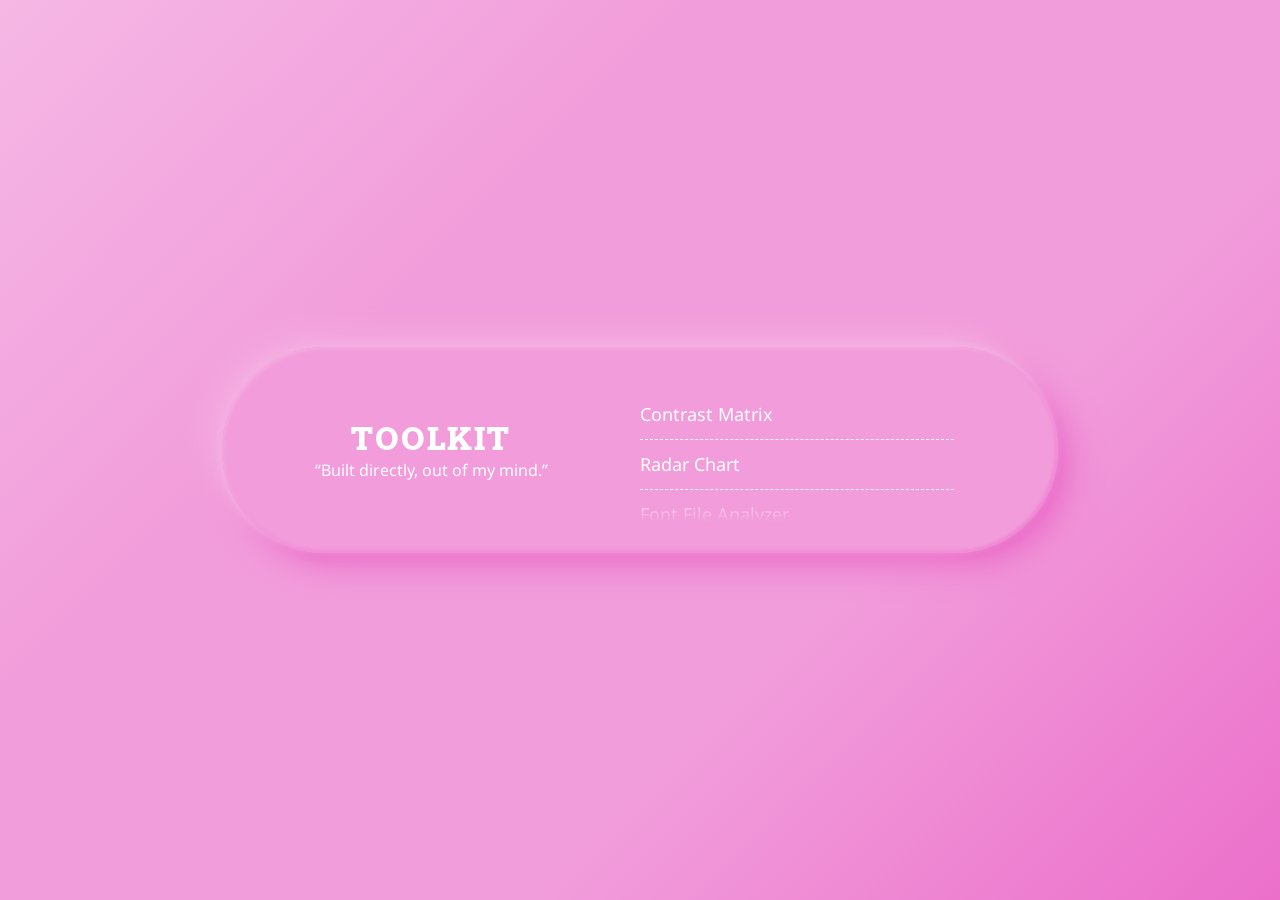
==== commit 9fd71e16: "Deploy public toolkit" ====
--- a/index.html
+++ b/index.html
@@ -17,8 +17,8 @@
         src: url("assets/fonts/AND-Regular.otf") format('opentype');
       }
     </style>
-    <script type="module" crossorigin src="./assets/index-een-djk2.js"></script>
-    <link rel="stylesheet" crossorigin href="./assets/index-D-7su9Ec.css">
+    <script type="module" crossorigin src="./assets/index-D8c4c6T3.js"></script>
+    <link rel="stylesheet" crossorigin href="./assets/index-D6eDNK89.css">
   </head>
   <body>
     <div id="root"></div>
--- a/assets/index-D6eDNK89.css
+++ b/assets/index-D6eDNK89.css
@@ -0,0 +1 @@
+@charset "UTF-8";@font-face{font-family:Roboto;font-style:normal;font-display:swap;font-weight:300;src:url(./roboto-latin-300-normal-CztWkFGs.woff2) format("woff2"),url(./roboto-latin-300-normal-xb4kL3zn.woff) format("woff")}@font-face{font-family:Roboto;font-style:normal;font-display:swap;font-weight:400;src:url(./roboto-latin-400-normal-CNwBRw8h.woff2) format("woff2"),url(./roboto-latin-400-normal-551zQQ7R.woff) format("woff")}@font-face{font-family:Roboto;font-style:normal;font-display:swap;font-weight:700;src:url(./roboto-latin-700-normal-DZr4b_KL.woff2) format("woff2"),url(./roboto-latin-700-normal-CTLkNcF_.woff) format("woff")}:root{--global-aspect-ratio-21x9: 21 / 9;--global-aspect-ratio-16x9: 16 / 9;--global-aspect-ratio-4x3: 4 / 3;--global-aspect-ratio-1x1: 1 / 1;--global-aspect-ratio-3x4: 3 / 4;--global-aspect-ratio-9x16: 9 / 16}:root{--global-border-radius-0: 0px;--global-border-radius-100: 2px;--global-border-radius-200: 4px;--global-border-radius-300: 8px;--global-border-radius-400: 12px;--global-border-radius-500: 16px;--global-border-radius-600: 24px;--global-border-radius-700: 32px;--global-border-radius-800: 48px;--global-border-radius-900: 64px;--global-border-radius-1000: 80px;--global-border-radius-1100: 96px;--global-border-radius-full: 999px}:root{--global-border-width-0: 0px;--global-border-width-100: 1px;--global-border-width-200: 2px;--global-border-width-300: 3px;--global-border-width-400: 4px;--global-border-width-500: 5px;--global-border-width-600: 6px}:root{--global-color-white: #ffffff;--global-color-white-rgb: 255, 255, 255;--global-color-black: #000000;--global-color-black-rgb: 0, 0, 0;--global-color-primary-base: #00A5D5;--global-color-primary-base-rgb: 0, 165, 213;--global-color-secondary-base: #EE86A8;--global-color-secondary-base-rgb: 238, 134, 168;--global-color-neutral-base: #FAED78;--global-color-neutral-base-rgb: 250, 237, 120;--global-color-red-base: #FF0000;--global-color-red-base-rgb: 255, 0, 0;--global-color-green-base: #00FF00;--global-color-green-base-rgb: 0, 255, 0;--global-color-blue-base: #0000FF;--global-color-blue-base-rgb: 0, 0, 255;--global-color-yellow-base: #FFFF00;--global-color-yellow-base-rgb: 255, 255, 0;--global-color-primary-0: var(--global-color-white);--global-color-primary-50: #e6f6fb;--global-color-primary-100: #b1e4f2;--global-color-primary-200: #7ed1ea;--global-color-primary-300: #45bee0;--global-color-primary-400: #04a6d6;--global-color-primary-500: #0091bb;--global-color-primary-600: #007a9e;--global-color-primary-700: #006684;--global-color-primary-800: #005169;--global-color-primary-900: #003d4f;--global-color-primary-950: #002b38;--global-color-primary-1000: var(--global-color-black);--global-color-primary-0-rgb: 255, 255, 255;--global-color-primary-50-rgb: 230, 246, 251;--global-color-primary-100-rgb: 177, 228, 242;--global-color-primary-200-rgb: 126, 209, 234;--global-color-primary-300-rgb: 69, 190, 224;--global-color-primary-400-rgb: 4, 166, 214;--global-color-primary-500-rgb: 0, 145, 187;--global-color-primary-600-rgb: 0, 122, 158;--global-color-primary-700-rgb: 0, 102, 132;--global-color-primary-800-rgb: 0, 81, 105;--global-color-primary-900-rgb: 0, 61, 79;--global-color-primary-950-rgb: 0, 43, 56;--global-color-primary-1000-rgb: 0, 0, 0;--global-color-secondary-0: var(--global-color-white);--global-color-secondary-50: #fdf0f4;--global-color-secondary-100: #f9d2de;--global-color-secondary-200: #f4b4c9;--global-color-secondary-300: #f095b3;--global-color-secondary-400: #dd7c9c;--global-color-secondary-500: #c16c88;--global-color-secondary-600: #a25b73;--global-color-secondary-700: #874c60;--global-color-secondary-800: #6c3d4c;--global-color-secondary-900: #512d39;--global-color-secondary-950: #382028;--global-color-secondary-1000: var(--global-color-black);--global-color-secondary-0-rgb: 255, 255, 255;--global-color-secondary-50-rgb: 253, 240, 244;--global-color-secondary-100-rgb: 249, 210, 222;--global-color-secondary-200-rgb: 244, 180, 201;--global-color-secondary-300-rgb: 240, 149, 179;--global-color-secondary-400-rgb: 221, 124, 156;--global-color-secondary-500-rgb: 193, 108, 136;--global-color-secondary-600-rgb: 162, 91, 115;--global-color-secondary-700-rgb: 135, 76, 96;--global-color-secondary-800-rgb: 108, 61, 76;--global-color-secondary-900-rgb: 81, 45, 57;--global-color-secondary-950-rgb: 56, 32, 40;--global-color-secondary-1000-rgb: 0, 0, 0;--global-color-neutral-0: var(--global-color-white);--global-color-neutral-50: #fcf5b4;--global-color-neutral-100: #eade70;--global-color-neutral-200: #d3c865;--global-color-neutral-300: #bbb25a;--global-color-neutral-400: #a59c4f;--global-color-neutral-500: #8f8845;--global-color-neutral-600: #79723a;--global-color-neutral-700: #656030;--global-color-neutral-800: #504c27;--global-color-neutral-900: #3c381d;--global-color-neutral-950: #2a2714;--global-color-neutral-1000: var(--global-color-black);--global-color-neutral-0-rgb: 255, 255, 255;--global-color-neutral-50-rgb: 252, 245, 180;--global-color-neutral-100-rgb: 234, 222, 112;--global-color-neutral-200-rgb: 211, 200, 101;--global-color-neutral-300-rgb: 187, 178, 90;--global-color-neutral-400-rgb: 165, 156, 79;--global-color-neutral-500-rgb: 143, 136, 69;--global-color-neutral-600-rgb: 121, 114, 58;--global-color-neutral-700-rgb: 101, 96, 48;--global-color-neutral-800-rgb: 80, 76, 39;--global-color-neutral-900-rgb: 60, 56, 29;--global-color-neutral-950-rgb: 42, 39, 20;--global-color-neutral-1000-rgb: 0, 0, 0;--global-color-monochrome-0: var(--global-color-white);--global-color-monochrome-50: #f3f3f3;--global-color-monochrome-100: #dbdbdb;--global-color-monochrome-200: #c6c6c6;--global-color-monochrome-300: #b0b0b0;--global-color-monochrome-400: #9a9a9a;--global-color-monochrome-500: #868686;--global-color-monochrome-600: #717171;--global-color-monochrome-700: #5e5e5e;--global-color-monochrome-800: #4b4b4b;--global-color-monochrome-900: #383838;--global-color-monochrome-950: #272727;--global-color-monochrome-1000: var(--global-color-black);--global-color-monochrome-0-rgb: 255, 255, 255;--global-color-monochrome-50-rgb: 243, 243, 243;--global-color-monochrome-100-rgb: 219, 219, 219;--global-color-monochrome-200-rgb: 198, 198, 198;--global-color-monochrome-300-rgb: 176, 176, 176;--global-color-monochrome-400-rgb: 154, 154, 154;--global-color-monochrome-500-rgb: 134, 134, 134;--global-color-monochrome-600-rgb: 113, 113, 113;--global-color-monochrome-700-rgb: 94, 94, 94;--global-color-monochrome-800-rgb: 75, 75, 75;--global-color-monochrome-900-rgb: 56, 56, 56;--global-color-monochrome-950-rgb: 39, 39, 39;--global-color-monochrome-1000-rgb: 0, 0, 0;--global-color-red-0: var(--global-color-white);--global-color-red-50: #fff0f0;--global-color-red-100: #ffd0d0;--global-color-red-200: #ffb2b2;--global-color-red-300: #ff9090;--global-color-red-400: #ff6969;--global-color-red-500: #ff3333;--global-color-red-600: #e40000;--global-color-red-700: #c00000;--global-color-red-800: #9b0000;--global-color-red-900: #780000;--global-color-red-950: #570000;--global-color-red-1000: var(--global-color-black);--global-color-red-0-rgb: 255, 255, 255;--global-color-red-50-rgb: 255, 240, 240;--global-color-red-100-rgb: 255, 208, 208;--global-color-red-200-rgb: 255, 178, 178;--global-color-red-300-rgb: 255, 144, 144;--global-color-red-400-rgb: 255, 105, 105;--global-color-red-500-rgb: 255, 51, 51;--global-color-red-600-rgb: 228, 0, 0;--global-color-red-700-rgb: 192, 0, 0;--global-color-red-800-rgb: 155, 0, 0;--global-color-red-900-rgb: 120, 0, 0;--global-color-red-950-rgb: 87, 0, 0;--global-color-red-1000-rgb: 0, 0, 0;--global-color-green-0: var(--global-color-white);--global-color-green-50: #ceffce;--global-color-green-100: #11ff11;--global-color-green-200: #00e500;--global-color-green-300: #00cc00;--global-color-green-400: #00b300;--global-color-green-500: #009c00;--global-color-green-600: #008400;--global-color-green-700: #006e00;--global-color-green-800: #005800;--global-color-green-900: #004200;--global-color-green-950: #002e00;--global-color-green-1000: var(--global-color-black);--global-color-green-0-rgb: 255, 255, 255;--global-color-green-50-rgb: 206, 255, 206;--global-color-green-100-rgb: 17, 255, 17;--global-color-green-200-rgb: 0, 229, 0;--global-color-green-300-rgb: 0, 204, 0;--global-color-green-400-rgb: 0, 179, 0;--global-color-green-500-rgb: 0, 156, 0;--global-color-green-600-rgb: 0, 132, 0;--global-color-green-700-rgb: 0, 110, 0;--global-color-green-800-rgb: 0, 88, 0;--global-color-green-900-rgb: 0, 66, 0;--global-color-green-950-rgb: 0, 46, 0;--global-color-green-1000-rgb: 0, 0, 0;--global-color-blue-0: var(--global-color-white);--global-color-blue-50: #f2f2ff;--global-color-blue-100: #d9d9ff;--global-color-blue-200: #c0c0ff;--global-color-blue-300: #a7a7ff;--global-color-blue-400: #8e8eff;--global-color-blue-500: #7575ff;--global-color-blue-600: #5959ff;--global-color-blue-700: #3a3aff;--global-color-blue-800: #0000fc;--global-color-blue-900: #0000c3;--global-color-blue-950: #000090;--global-color-blue-1000: var(--global-color-black);--global-color-blue-0-rgb: 255, 255, 255;--global-color-blue-50-rgb: 242, 242, 255;--global-color-blue-100-rgb: 217, 217, 255;--global-color-blue-200-rgb: 192, 192, 255;--global-color-blue-300-rgb: 167, 167, 255;--global-color-blue-400-rgb: 142, 142, 255;--global-color-blue-500-rgb: 117, 117, 255;--global-color-blue-600-rgb: 89, 89, 255;--global-color-blue-700-rgb: 58, 58, 255;--global-color-blue-800-rgb: 0, 0, 252;--global-color-blue-900-rgb: 0, 0, 195;--global-color-blue-950-rgb: 0, 0, 144;--global-color-blue-1000-rgb: 0, 0, 0;--global-color-yellow-0: var(--global-color-white);--global-color-yellow-50: #fafa00;--global-color-yellow-100: #e3e300;--global-color-yellow-200: #cccc00;--global-color-yellow-300: #b6b600;--global-color-yellow-400: #9f9f00;--global-color-yellow-500: #8a8a00;--global-color-yellow-600: #757500;--global-color-yellow-700: #616100;--global-color-yellow-800: #4d4d00;--global-color-yellow-900: #3a3a00;--global-color-yellow-950: #282800;--global-color-yellow-1000: var(--global-color-black);--global-color-yellow-0-rgb: 255, 255, 255;--global-color-yellow-50-rgb: 250, 250, 0;--global-color-yellow-100-rgb: 227, 227, 0;--global-color-yellow-200-rgb: 204, 204, 0;--global-color-yellow-300-rgb: 182, 182, 0;--global-color-yellow-400-rgb: 159, 159, 0;--global-color-yellow-500-rgb: 138, 138, 0;--global-color-yellow-600-rgb: 117, 117, 0;--global-color-yellow-700-rgb: 97, 97, 0;--global-color-yellow-800-rgb: 77, 77, 0;--global-color-yellow-900-rgb: 58, 58, 0;--global-color-yellow-950-rgb: 40, 40, 0;--global-color-yellow-1000-rgb: 0, 0, 0}:root{--global-duration-0: 0;--global-duration-100: .2s;--global-duration-200: .4s;--global-duration-300: .6s;--global-duration-400: .8s;--global-duration-500: 1s}:root{--shadow-opacity-01: .12;--shadow-opacity-02: .08;--shadow-opacity-03: .04;--global-elevation-100: 0px 2px 1px -1px rgba(var(--shadow-color), var(--shadow-opacity-01)), 0px 1px 1px 0px rgba(var(--shadow-color), var(--shadow-opacity-02)), 0px 1px 3px 0px rgba(var(--shadow-color), var(--shadow-opacity-03));--global-elevation-200: 0px 3px 1px -2px rgba(var(--shadow-color), var(--shadow-opacity-01)), 0px 2px 2px 0px rgba(var(--shadow-color), var(--shadow-opacity-02)), 0px 1px 5px 0px rgba(var(--shadow-color), var(--shadow-opacity-03));--global-elevation-300: 0px 3px 3px -2px rgba(var(--shadow-color), var(--shadow-opacity-01)), 0px 3px 4px 0px rgba(var(--shadow-color), var(--shadow-opacity-02)), 0px 1px 8px 0px rgba(var(--shadow-color), var(--shadow-opacity-03));--global-elevation-400: 0px 2px 4px -1px rgba(var(--shadow-color), var(--shadow-opacity-01)), 0px 4px 5px 0px rgba(var(--shadow-color), var(--shadow-opacity-02)), 0px 1px 10px 0px rgba(var(--shadow-color), var(--shadow-opacity-03));--global-elevation-500: 0px 3px 5px -1px rgba(var(--shadow-color), var(--shadow-opacity-01)), 0px 5px 8px 0px rgba(var(--shadow-color), var(--shadow-opacity-02)), 0px 1px 14px 0px rgba(var(--shadow-color), var(--shadow-opacity-03));--global-elevation-600: 0px 3px 5px -1px rgba(var(--shadow-color), var(--shadow-opacity-01)), 0px 6px 10px 0px rgba(var(--shadow-color), var(--shadow-opacity-02)), 0px 1px 18px 0px rgba(var(--shadow-color), var(--shadow-opacity-03));--global-elevation-700: 0px 4px 5px -2px rgba(var(--shadow-color), var(--shadow-opacity-01)), 0px 7px 10px 1px rgba(var(--shadow-color), var(--shadow-opacity-02)), 0px 2px 16px 1px rgba(var(--shadow-color), var(--shadow-opacity-03));--global-elevation-800: 0px 5px 5px -3px rgba(var(--shadow-color), var(--shadow-opacity-01)), 0px 8px 10px 1px rgba(var(--shadow-color), var(--shadow-opacity-02)), 0px 3px 14px 2px rgba(var(--shadow-color), var(--shadow-opacity-03));--global-elevation-900: 0px 5px 6px -3px rgba(var(--shadow-color), var(--shadow-opacity-01)), 0px 9px 12px 1px rgba(var(--shadow-color), var(--shadow-opacity-02)), 0px 3px 16px 2px rgba(var(--shadow-color), var(--shadow-opacity-03));--global-elevation-1000: 0px 6px 6px -3px rgba(var(--shadow-color), var(--shadow-opacity-01)), 0px 10px 14px 1px rgba(var(--shadow-color), var(--shadow-opacity-02)), 0px 4px 18px 3px rgba(var(--shadow-color), var(--shadow-opacity-03));--global-elevation-1100: 0px 6px 7px -4px rgba(var(--shadow-color), var(--shadow-opacity-01)), 0px 11px 15px 1px rgba(var(--shadow-color), var(--shadow-opacity-02)), 0px 4px 20px 3px rgba(var(--shadow-color), var(--shadow-opacity-03));--global-elevation-1200: 0px 7px 8px -4px rgba(var(--shadow-color), var(--shadow-opacity-01)), 0px 12px 17px 2px rgba(var(--shadow-color), var(--shadow-opacity-02)), 0px 5px 22px 4px rgba(var(--shadow-color), var(--shadow-opacity-03));--global-elevation-1300: 0px 7px 8px -4px rgba(var(--shadow-color), var(--shadow-opacity-01)), 0px 13px 19px 2px rgba(var(--shadow-color), var(--shadow-opacity-02)), 0px 5px 24px 4px rgba(var(--shadow-color), var(--shadow-opacity-03));--global-elevation-1400: 0px 7px 9px -4px rgba(var(--shadow-color), var(--shadow-opacity-01)), 0px 14px 21px 2px rgba(var(--shadow-color), var(--shadow-opacity-02)), 0px 5px 26px 4px rgba(var(--shadow-color), var(--shadow-opacity-03));--global-elevation-1500: 0px 8px 9px -5px rgba(var(--shadow-color), var(--shadow-opacity-01)), 0px 15px 22px 2px rgba(var(--shadow-color), var(--shadow-opacity-02)), 0px 6px 28px 5px rgba(var(--shadow-color), var(--shadow-opacity-03));--global-elevation-1600: 0px 8px 10px -5px rgba(var(--shadow-color), var(--shadow-opacity-01)), 0px 16px 24px 2px rgba(var(--shadow-color), var(--shadow-opacity-02)), 0px 6px 30px 5px rgba(var(--shadow-color), var(--shadow-opacity-03));--global-elevation-1700: 0px 8px 11px -5px rgba(var(--shadow-color), var(--shadow-opacity-01)), 0px 17px 26px 2px rgba(var(--shadow-color), var(--shadow-opacity-02)), 0px 6px 32px 5px rgba(var(--shadow-color), var(--shadow-opacity-03));--global-elevation-1800: 0px 9px 11px -5px rgba(var(--shadow-color), var(--shadow-opacity-01)), 0px 18px 28px 2px rgba(var(--shadow-color), var(--shadow-opacity-02)), 0px 7px 34px 6px rgba(var(--shadow-color), var(--shadow-opacity-03));--global-elevation-1900: 0px 9px 12px -6px rgba(var(--shadow-color), var(--shadow-opacity-01)), 0px 19px 29px 2px rgba(var(--shadow-color), var(--shadow-opacity-02)), 0px 7px 36px 6px rgba(var(--shadow-color), var(--shadow-opacity-03));--global-elevation-2000: 0px 10px 13px -6px rgba(var(--shadow-color), var(--shadow-opacity-01)), 0px 20px 31px 3px rgba(var(--shadow-color), var(--shadow-opacity-02)), 0px 8px 38px 7px rgba(var(--shadow-color), var(--shadow-opacity-03));--global-elevation-2100: 0px 10px 13px -6px rgba(var(--shadow-color), var(--shadow-opacity-01)), 0px 21px 33px 3px rgba(var(--shadow-color), var(--shadow-opacity-02)), 0px 8px 40px 7px rgba(var(--shadow-color), var(--shadow-opacity-03));--global-elevation-2200: 0px 10px 14px -6px rgba(var(--shadow-color), var(--shadow-opacity-01)), 0px 22px 35px 3px rgba(var(--shadow-color), var(--shadow-opacity-02)), 0px 8px 42px 7px rgba(var(--shadow-color), var(--shadow-opacity-03));--global-elevation-2300: 0px 11px 14px -7px rgba(var(--shadow-color), var(--shadow-opacity-01)), 0px 23px 36px 3px rgba(var(--shadow-color), var(--shadow-opacity-02)), 0px 9px 44px 8px rgba(var(--shadow-color), var(--shadow-opacity-03));--global-elevation-2400: 0px 11px 15px -7px rgba(var(--shadow-color), var(--shadow-opacity-01)), 0px 24px 38px 3px rgba(var(--shadow-color), var(--shadow-opacity-02)), 0px 9px 46px 8px rgba(var(--shadow-color), var(--shadow-opacity-03))}:root[data-theme=light],:root [data-theme=light],:root[data-theme=brand-light],:root [data-theme=brand-light]{--shadow-color: var(--global-color-black-rgb)}:root[data-theme=dark],:root [data-theme=dark],:root[data-theme=brand-dark],:root [data-theme=brand-dark]{--shadow-color: var(--global-color-white-rgb)}:root{--global-font-family-primary: "Roboto Slab", var(--global-font-family-primary-fallback);--global-font-family-primary-fallback: Helvetica, Arial, sans-serif;--global-font-family-secondary: "Noto Sans", var(--global-font-family-secondary-fallback);--global-font-family-secondary-fallback: Helvetica, Arial, sans-serif;--global-font-family-monospace: monospace}:root{--global-font-size-base: 10px;--global-font-size-0: var(--global-font-size-base);--global-font-size-100: calc(var(--global-font-size-0) + 2px);--global-font-size-200: calc(var(--global-font-size-100) + 2px);--global-font-size-300: calc(var(--global-font-size-200) + 2px);--global-font-size-400: calc(var(--global-font-size-300) + 2px);--global-font-size-500: calc(var(--global-font-size-400) + 2px);--global-font-size-600: calc(var(--global-font-size-500) + 2px);--global-font-size-700: calc(var(--global-font-size-600) + 2px);--global-font-size-800: calc(var(--global-font-size-700) + 4px);--global-font-size-900: calc(var(--global-font-size-800) + 4px);--global-font-size-1000: calc(var(--global-font-size-900) + 4px);--global-font-size-1100: calc(var(--global-font-size-1000) + 4px);--global-font-size-1200: calc(var(--global-font-size-1100) + 4px);--global-font-size-1300: calc(var(--global-font-size-1200) + 4px);--global-font-size-1400: calc(var(--global-font-size-1300) + 4px);--global-font-size-1500: calc(var(--global-font-size-1400) + 6px);--global-font-size-1600: calc(var(--global-font-size-1500) + 6px);--global-font-size-1700: calc(var(--global-font-size-1600) + 6px);--global-font-size-1800: calc(var(--global-font-size-1700) + 6px);--global-font-size-1900: calc(var(--global-font-size-1800) + 6px);--global-font-size-2000: calc(var(--global-font-size-1900) + 6px);--global-font-size-2100: calc(var(--global-font-size-2000) + 6px);--global-font-size-2200: calc(var(--global-font-size-2100) + 18px);--global-font-size-2300: calc(var(--global-font-size-2200) + 18px);--global-font-size-2400: calc(var(--global-font-size-2300) + 18px);--global-font-size-2500: calc(var(--global-font-size-2400) + 18px);--global-font-size-2600: calc(var(--global-font-size-2500) + 18px);--global-font-size-2700: calc(var(--global-font-size-2600) + 18px);--global-font-size-2800: calc(var(--global-font-size-2700) + 18px)}:root{--global-font-size-growth-rate-100: 1.25vw;--global-font-size-growth-rate-200: 2vw;--global-font-size-growth-rate-300: 2.75vw}:root{--global-font-weight-100: 100;--global-font-weight-200: 200;--global-font-weight-300: 300;--global-font-weight-400: 400;--global-font-weight-500: 500;--global-font-weight-600: 600;--global-font-weight-700: 700;--global-font-weight-800: 800;--global-font-weight-900: 900}:root{--global-letter-spacing--500: -.1em;--global-letter-spacing--400: -.08em;--global-letter-spacing--300: -.06em;--global-letter-spacing--200: -.04em;--global-letter-spacing--100: -.02em;--global-letter-spacing-0: 0;--global-letter-spacing-100: .02em;--global-letter-spacing-200: .04em;--global-letter-spacing-300: .06em;--global-letter-spacing-400: .08em;--global-letter-spacing-500: .1em}:root{--global-line-height-0: 1;--global-line-height-100: 1.1;--global-line-height-200: 1.2;--global-line-height-300: 1.3;--global-line-height-400: 1.4;--global-line-height-500: 1.5;--global-line-height-600: 1.6;--global-line-height-700: 1.7;--global-line-height-800: 1.8;--global-line-height-900: 1.9;--global-line-height-1000: 2}:root{--global-opacity-0: 0;--global-opacity-100: .2;--global-opacity-200: .4;--global-opacity-300: .6;--global-opacity-400: .8;--global-opacity-500: 1}:root{--global-size-0: 0px;--global-size-100: 2px;--global-size-200: 4px;--global-size-300: 8px;--global-size-400: 12px;--global-size-500: 16px;--global-size-600: 20px;--global-size-700: 24px;--global-size-800: 32px;--global-size-900: 40px;--global-size-1000: 48px;--global-size-1100: 56px;--global-size-1200: 64px;--global-size-1300: 80px;--global-size-1400: 96px;--global-size-1500: 112px;--global-size-1600: 128px}:root{--global-spacing-0: 0px;--global-spacing-100: 2px;--global-spacing-200: 4px;--global-spacing-300: 6px;--global-spacing-400: 8px;--global-spacing-500: 12px;--global-spacing-600: 16px;--global-spacing-700: 20px;--global-spacing-800: 24px;--global-spacing-900: 32px;--global-spacing-1000: 40px;--global-spacing-1100: 48px;--global-spacing-1200: 56px;--global-spacing-1300: 64px;--global-spacing-1400: 80px;--global-spacing-1500: 96px;--global-spacing-1600: 112px;--global-spacing-1700: 128px}:root{--global-text-transform-none: none;--global-text-transform-uppercase: uppercase;--global-text-transform-lowercase: lowercase;--global-text-transform-capitalize: capitalize}:root{--global-z-index--300: -300;--global-z-index--200: -200;--global-z-index--100: -100;--global-z-index-0: 0;--global-z-index-100: 100;--global-z-index-200: 200;--global-z-index-300: 300}:root{--alias-aspect-ratio-container-square: var(--global-aspect-ratio-1x1);--alias-aspect-ratio-button-square: var(--global-aspect-ratio-1x1);--alias-aspect-ratio-icon-container: var(--global-aspect-ratio-1x1);--alias-aspect-ratio-image-square: var(--global-aspect-ratio-1x1);--alias-aspect-ratio-image-horizontal: var(--global-aspect-ratio-16x9);--alias-aspect-ratio-image-vertical: var(--global-aspect-ratio-9x16);--alias-aspect-ratio-image-square-to-horizontal: var(--alias-aspect-ratio-image-square);--alias-aspect-ratio-image-vertical-to-horizontal: var(--alias-aspect-ratio-image-vertical);--alias-aspect-ratio-image-horizontal-to-vertical: var(--alias-aspect-ratio-image-horizontal)}@media only screen and (min-width: 840px){:root{--alias-aspect-ratio-image-square-to-horizontal: var(--alias-aspect-ratio-image-horizontal);--alias-aspect-ratio-image-vertical-to-horizontal: var(--alias-aspect-ratio-image-horizontal);--alias-aspect-ratio-image-horizontal-to-vertical: var(--alias-aspect-ratio-image-vertical)}}:root{--alias-border-radius-button-none: var(--global-border-radius-0);--alias-border-radius-button-subtle: var(--global-border-radius-200);--alias-border-radius-button-moderate: var(--global-border-radius-300);--alias-border-radius-button-strong: var(--global-border-radius-400);--alias-border-radius-button-rounded: var(--global-border-radius-full);--alias-border-radius-container-none: var(--global-border-radius-0);--alias-border-radius-container-subtle: var(--global-border-radius-200);--alias-border-radius-container-moderate: var(--global-border-radius-300);--alias-border-radius-container-strong: var(--global-border-radius-400);--alias-border-radius-container-rounded: var(--global-border-radius-full);--alias-border-radius-section-none: var(--global-border-radius-0);--alias-border-radius-section-subtle: var(--global-border-radius-200);--alias-border-radius-section-moderate: var(--global-border-radius-300);--alias-border-radius-section-strong: var(--global-border-radius-400);--alias-border-radius-section-rounded: var(--global-border-radius-full);--alias-border-radius-image-none: var(--global-border-radius-0);--alias-border-radius-image-subtle: var(--global-border-radius-200);--alias-border-radius-image-moderate: var(--global-border-radius-400);--alias-border-radius-image-strong: var(--global-border-radius-600);--alias-border-radius-image-rounded: var(--global-border-radius-full)}:root{--alias-border-width-none: var(--global-border-width-0);--alias-border-width-default: var(--global-border-width-100);--alias-border-width-thick: var(--global-border-width-200);--alias-border-width-thicker: var(--global-border-width-300);--alias-border-width-thickest: var(--global-border-width-400);--alias-border-width-button-none: var(--alias-border-width-none);--alias-border-width-button-default: var(--alias-border-width-default);--alias-border-width-button-hover: var(--alias-border-width-thick);--alias-border-width-button-focus: var(--alias-border-width-button-hover);--alias-border-width-button-active: var(--alias-border-width-button-hover);--alias-border-width-button-thick-default: var(--alias-border-width-thicker);--alias-border-width-button-thick-hover: var(--alias-border-width-thickest);--alias-border-width-button-thick-focus: var(--alias-border-width-button-thick-hover);--alias-border-width-button-thick-active: var(--alias-border-width-button-thick-hover);--alias-border-width-container-none: var(--alias-border-width-none);--alias-border-width-container-default: var(--alias-border-width-default);--alias-border-width-container-hover: var(--alias-border-width-thick);--alias-border-width-container-focus: var(--alias-border-width-container-hover);--alias-border-width-container-active: var(--alias-border-width-container-hover);--alias-border-width-container-thick-default: var(--alias-border-width-thicker);--alias-border-width-container-thick-hover: var(--alias-border-width-thickest);--alias-border-width-container-thick-focus: var(--alias-border-width-container-thick-hover);--alias-border-width-container-thick-active: var(--alias-border-width-container-thick-hover)}:root[data-theme=light],:root [data-theme=light]{-webkit-print-color-scheme:light;color-scheme:light;--alias-color-background-decorative-primary-low-default: var(--global-color-primary-50);--alias-color-background-decorative-primary-low-hover: var(--global-color-primary-100);--alias-color-background-decorative-primary-high-default: var(--global-color-primary-100);--alias-color-background-decorative-primary-high-hover: var(--global-color-primary-200);--alias-color-background-decorative-secondary-low-default: var(--global-color-secondary-50);--alias-color-background-decorative-secondary-low-hover: var(--global-color-secondary-100);--alias-color-background-decorative-secondary-high-default: var(--global-color-secondary-100);--alias-color-background-decorative-secondary-high-hover: var(--global-color-secondary-200);--alias-color-background-decorative-neutral-low-default: var(--global-color-neutral-50);--alias-color-background-decorative-neutral-low-hover: var(--global-color-neutral-100);--alias-color-background-decorative-neutral-high-default: var(--global-color-neutral-100);--alias-color-background-decorative-neutral-high-hover: var(--global-color-neutral-200);--alias-color-background-decorative-monochrome-low-default: var(--global-color-monochrome-50);--alias-color-background-decorative-monochrome-low-hover: var(--global-color-monochrome-100);--alias-color-background-decorative-monochrome-high-default: var(--global-color-monochrome-100);--alias-color-background-decorative-monochrome-high-hover: var(--global-color-monochrome-200);--alias-color-background-decorative-red-low-default: var(--global-color-red-50);--alias-color-background-decorative-red-low-hover: var(--global-color-red-100);--alias-color-background-decorative-red-high-default: var(--global-color-red-100);--alias-color-background-decorative-red-high-hover: var(--global-color-red-200);--alias-color-background-decorative-green-low-default: var(--global-color-green-50);--alias-color-background-decorative-green-low-hover: var(--global-color-green-100);--alias-color-background-decorative-green-high-default: var(--global-color-green-100);--alias-color-background-decorative-green-high-hover: var(--global-color-green-200);--alias-color-background-decorative-blue-low-default: var(--global-color-blue-50);--alias-color-background-decorative-blue-low-hover: var(--global-color-blue-100);--alias-color-background-decorative-blue-high-default: var(--global-color-blue-100);--alias-color-background-decorative-blue-high-hover: var(--global-color-blue-200);--alias-color-background-decorative-yellow-low-default: var(--global-color-yellow-50);--alias-color-background-decorative-yellow-low-hover: var(--global-color-yellow-100);--alias-color-background-decorative-yellow-high-default: var(--global-color-yellow-100);--alias-color-background-decorative-yellow-high-hover: var(--global-color-yellow-200);--alias-color-background-user-interface-primary-low-default: var(--global-color-primary-600);--alias-color-background-user-interface-primary-low-hover: var(--global-color-primary-700);--alias-color-background-user-interface-primary-low-disabled: var(--alias-color-background-user-interface-primary-low-default);--alias-color-background-user-interface-primary-high-default: var(--global-color-primary-800);--alias-color-background-user-interface-primary-high-hover: var(--global-color-primary-900);--alias-color-background-user-interface-primary-high-disabled: var(--alias-color-background-user-interface-primary-high-default);--alias-color-background-user-interface-secondary-low-default: var(--global-color-secondary-600);--alias-color-background-user-interface-secondary-low-hover: var(--global-color-secondary-700);--alias-color-background-user-interface-secondary-low-disabled: var(--alias-color-background-user-interface-secondary-low-default);--alias-color-background-user-interface-secondary-high-default: var(--global-color-secondary-800);--alias-color-background-user-interface-secondary-high-hover: var(--global-color-secondary-900);--alias-color-background-user-interface-secondary-high-disabled: var(--alias-color-background-user-interface-secondary-high-default);--alias-color-background-user-interface-neutral-low-default: var(--global-color-neutral-600);--alias-color-background-user-interface-neutral-low-hover: var(--global-color-neutral-700);--alias-color-background-user-interface-neutral-low-disabled: var(--alias-color-background-user-interface-neutral-low-default);--alias-color-background-user-interface-neutral-high-default: var(--global-color-neutral-800);--alias-color-background-user-interface-neutral-high-hover: var(--global-color-neutral-900);--alias-color-background-user-interface-neutral-high-disabled: var(--alias-color-background-user-interface-neutral-high-default);--alias-color-background-user-interface-monochrome-low-default: var(--global-color-monochrome-600);--alias-color-background-user-interface-monochrome-low-hover: var(--global-color-monochrome-700);--alias-color-background-user-interface-monochrome-low-disabled: var(--alias-color-background-user-interface-monochrome-low-default);--alias-color-background-user-interface-monochrome-high-default: var(--global-color-monochrome-800);--alias-color-background-user-interface-monochrome-high-hover: var(--global-color-monochrome-900);--alias-color-background-user-interface-monochrome-high-disabled: var(--alias-color-background-user-interface-monochrome-high-default);--alias-color-background-user-interface-red-low-default: var(--global-color-red-600);--alias-color-background-user-interface-red-low-hover: var(--global-color-red-700);--alias-color-background-user-interface-red-low-disabled: var(--alias-color-background-user-interface-red-low-default);--alias-color-background-user-interface-red-high-default: var(--global-color-red-800);--alias-color-background-user-interface-red-high-hover: var(--global-color-red-900);--alias-color-background-user-interface-red-high-disabled: var(--alias-color-background-user-interface-red-high-default);--alias-color-background-user-interface-green-low-default: var(--global-color-green-600);--alias-color-background-user-interface-green-low-hover: var(--global-color-green-700);--alias-color-background-user-interface-green-low-disabled: var(--alias-color-background-user-interface-green-low-default);--alias-color-background-user-interface-green-high-default: var(--global-color-green-800);--alias-color-background-user-interface-green-high-hover: var(--global-color-green-900);--alias-color-background-user-interface-green-high-disabled: var(--alias-color-background-user-interface-green-high-default);--alias-color-background-user-interface-blue-low-default: var(--global-color-blue-600);--alias-color-background-user-interface-blue-low-hover: var(--global-color-blue-700);--alias-color-background-user-interface-blue-low-disabled: var(--alias-color-background-user-interface-blue-low-default);--alias-color-background-user-interface-blue-high-default: var(--global-color-blue-800);--alias-color-background-user-interface-blue-high-hover: var(--global-color-blue-900);--alias-color-background-user-interface-blue-high-disabled: var(--alias-color-background-user-interface-blue-high-default);--alias-color-background-user-interface-yellow-low-default: var(--global-color-yellow-600);--alias-color-background-user-interface-yellow-low-hover: var(--global-color-yellow-700);--alias-color-background-user-interface-yellow-low-disabled: var(--alias-color-background-user-interface-yellow-low-default);--alias-color-background-user-interface-yellow-high-default: var(--global-color-yellow-800);--alias-color-background-user-interface-yellow-high-hover: var(--global-color-yellow-900);--alias-color-background-user-interface-yellow-high-disabled: var(--alias-color-background-user-interface-yellow-high-default);--alias-color-border-decorative-primary-low-default: var(--global-color-primary-100);--alias-color-border-decorative-primary-low-hover: var(--global-color-primary-300);--alias-color-border-decorative-primary-high-default: var(--global-color-primary-200);--alias-color-border-decorative-primary-high-hover: var(--global-color-primary-300);--alias-color-border-decorative-secondary-low-default: var(--global-color-secondary-100);--alias-color-border-decorative-secondary-low-hover: var(--global-color-secondary-300);--alias-color-border-decorative-secondary-high-default: var(--global-color-secondary-200);--alias-color-border-decorative-secondary-high-hover: var(--global-color-secondary-300);--alias-color-border-decorative-neutral-low-default: var(--global-color-neutral-100);--alias-color-border-decorative-neutral-low-hover: var(--global-color-neutral-300);--alias-color-border-decorative-neutral-high-default: var(--global-color-neutral-200);--alias-color-border-decorative-neutral-high-hover: var(--global-color-neutral-300);--alias-color-border-decorative-monochrome-low-default: var(--global-color-monochrome-100);--alias-color-border-decorative-monochrome-low-hover: var(--global-color-monochrome-300);--alias-color-border-decorative-monochrome-high-default: var(--global-color-monochrome-200);--alias-color-border-decorative-monochrome-high-hover: var(--global-color-monochrome-300);--alias-color-border-decorative-red-low-default: var(--global-color-red-100);--alias-color-border-decorative-red-low-hover: var(--global-color-red-300);--alias-color-border-decorative-red-high-default: var(--global-color-red-200);--alias-color-border-decorative-red-high-hover: var(--global-color-red-300);--alias-color-border-decorative-green-low-default: var(--global-color-green-100);--alias-color-border-decorative-green-low-hover: var(--global-color-green-300);--alias-color-border-decorative-green-high-default: var(--global-color-green-200);--alias-color-border-decorative-green-high-hover: var(--global-color-green-300);--alias-color-border-decorative-blue-low-default: var(--global-color-blue-100);--alias-color-border-decorative-blue-low-hover: var(--global-color-blue-300);--alias-color-border-decorative-blue-high-default: var(--global-color-blue-200);--alias-color-border-decorative-blue-high-hover: var(--global-color-blue-300);--alias-color-border-decorative-yellow-low-default: var(--global-color-yellow-100);--alias-color-border-decorative-yellow-low-hover: var(--global-color-yellow-300);--alias-color-border-decorative-yellow-high-default: var(--global-color-yellow-200);--alias-color-border-decorative-yellow-high-hover: var(--global-color-yellow-300);--alias-color-border-user-interface-primary-low-default: var(--global-color-primary-500);--alias-color-border-user-interface-primary-low-hover: var(--global-color-primary-800);--alias-color-border-user-interface-primary-low-disabled: var(--alias-color-border-user-interface-primary-low-default);--alias-color-border-user-interface-primary-high-default: var(--global-color-primary-600);--alias-color-border-user-interface-primary-high-hover: var(--global-color-primary-900);--alias-color-border-user-interface-primary-high-disabled: var(--alias-color-border-user-interface-primary-high-default);--alias-color-border-user-interface-secondary-low-default: var(--global-color-secondary-500);--alias-color-border-user-interface-secondary-low-hover: var(--global-color-secondary-800);--alias-color-border-user-interface-secondary-low-disabled: var(--alias-color-border-user-interface-secondary-low-default);--alias-color-border-user-interface-secondary-high-default: var(--global-color-secondary-600);--alias-color-border-user-interface-secondary-high-hover: var(--global-color-secondary-900);--alias-color-border-user-interface-secondary-high-disabled: var(--alias-color-border-user-interface-secondary-high-default);--alias-color-border-user-interface-neutral-low-default: var(--global-color-neutral-500);--alias-color-border-user-interface-neutral-low-hover: var(--global-color-neutral-800);--alias-color-border-user-interface-neutral-low-disabled: var(--alias-color-border-user-interface-neutral-low-default);--alias-color-border-user-interface-neutral-high-default: var(--global-color-neutral-600);--alias-color-border-user-interface-neutral-high-hover: var(--global-color-neutral-900);--alias-color-border-user-interface-neutral-high-disabled: var(--alias-color-border-user-interface-neutral-high-default);--alias-color-border-user-interface-monochrome-low-default: var(--global-color-monochrome-500);--alias-color-border-user-interface-monochrome-low-hover: var(--global-color-monochrome-800);--alias-color-border-user-interface-monochrome-low-disabled: var(--alias-color-border-user-interface-monochrome-low-default);--alias-color-border-user-interface-monochrome-high-default: var(--global-color-monochrome-600);--alias-color-border-user-interface-monochrome-high-hover: var(--global-color-monochrome-900);--alias-color-border-user-interface-monochrome-high-disabled: var(--alias-color-border-user-interface-monochrome-high-default);--alias-color-border-user-interface-red-low-default: var(--global-color-red-500);--alias-color-border-user-interface-red-low-hover: var(--global-color-red-800);--alias-color-border-user-interface-red-low-disabled: var(--alias-color-border-user-interface-red-low-default);--alias-color-border-user-interface-red-high-default: var(--global-color-red-600);--alias-color-border-user-interface-red-high-hover: var(--global-color-red-900);--alias-color-border-user-interface-red-high-disabled: var(--alias-color-border-user-interface-red-high-default);--alias-color-border-user-interface-green-low-default: var(--global-color-green-500);--alias-color-border-user-interface-green-low-hover: var(--global-color-green-800);--alias-color-border-user-interface-green-low-disabled: var(--alias-color-border-user-interface-green-low-default);--alias-color-border-user-interface-green-high-default: var(--global-color-green-600);--alias-color-border-user-interface-green-high-hover: var(--global-color-green-900);--alias-color-border-user-interface-green-high-disabled: var(--alias-color-border-user-interface-green-high-default);--alias-color-border-user-interface-blue-low-default: var(--global-color-blue-500);--alias-color-border-user-interface-blue-low-hover: var(--global-color-blue-800);--alias-color-border-user-interface-blue-low-disabled: var(--alias-color-border-user-interface-blue-low-default);--alias-color-border-user-interface-blue-high-default: var(--global-color-blue-600);--alias-color-border-user-interface-blue-high-hover: var(--global-color-blue-900);--alias-color-border-user-interface-blue-high-disabled: var(--alias-color-border-user-interface-blue-high-default);--alias-color-border-user-interface-yellow-low-default: var(--global-color-yellow-500);--alias-color-border-user-interface-yellow-low-hover: var(--global-color-yellow-800);--alias-color-border-user-interface-yellow-low-disabled: var(--alias-color-border-user-interface-yellow-low-default);--alias-color-border-user-interface-yellow-high-default: var(--global-color-yellow-600);--alias-color-border-user-interface-yellow-high-hover: var(--global-color-yellow-900);--alias-color-border-user-interface-yellow-high-disabled: var(--alias-color-border-user-interface-yellow-high-default);--alias-color-font-large-text-primary-low: var(--global-color-primary-500);--alias-color-font-large-text-primary-high: var(--global-color-primary-600);--alias-color-font-large-text-secondary-low: var(--global-color-secondary-500);--alias-color-font-large-text-secondary-high: var(--global-color-secondary-600);--alias-color-font-large-text-neutral-low: var(--global-color-neutral-500);--alias-color-font-large-text-neutral-high: var(--global-color-neutral-600);--alias-color-font-large-text-monochrome-low: var(--global-color-monochrome-500);--alias-color-font-large-text-monochrome-high: var(--global-color-monochrome-600);--alias-color-font-large-text-red-low: var(--global-color-red-500);--alias-color-font-large-text-red-high: var(--global-color-red-600);--alias-color-font-large-text-blue-low: var(--global-color-blue-500);--alias-color-font-large-text-blue-high: var(--global-color-blue-600);--alias-color-font-large-text-green-low: var(--global-color-green-500);--alias-color-font-large-text-green-high: var(--global-color-green-600);--alias-color-font-large-text-yellow-low: var(--global-color-yellow-500);--alias-color-font-large-text-yellow-high: var(--global-color-yellow-600);--alias-color-font-regular-text-primary-low: var(--global-color-primary-600);--alias-color-font-regular-text-primary-high: var(--global-color-primary-800);--alias-color-font-regular-text-secondary-low: var(--global-color-secondary-600);--alias-color-font-regular-text-secondary-high: var(--global-color-secondary-800);--alias-color-font-regular-text-neutral-low: var(--global-color-neutral-600);--alias-color-font-regular-text-neutral-high: var(--global-color-neutral-800);--alias-color-font-regular-text-monochrome-low: var(--global-color-monochrome-600);--alias-color-font-regular-text-monochrome-high: var(--global-color-monochrome-800);--alias-color-font-regular-text-red-low: var(--global-color-red-600);--alias-color-font-regular-text-red-high: var(--global-color-red-800);--alias-color-font-regular-text-blue-low: var(--global-color-blue-600);--alias-color-font-regular-text-blue-high: var(--global-color-blue-800);--alias-color-font-regular-text-green-low: var(--global-color-green-600);--alias-color-font-regular-text-green-high: var(--global-color-green-800);--alias-color-font-regular-text-yellow-low: var(--global-color-yellow-600);--alias-color-font-regular-text-yellow-high: var(--global-color-yellow-800);--alias-color-theme-background: var(--alias-color-background-white-default);--alias-color-theme-background-reverse: var(--alias-color-background-black-default);--alias-color-theme-typography-main: var(--alias-color-font-black);--alias-color-theme-typography-main-reverse: var(--alias-color-font-white);--alias-color-theme-typography-subtle: var(--alias-color-font-regular-text-monochrome-low)}:root[data-theme=light][data-wcag=AAA],:root[data-wcag=AAA] [data-theme=light]{-webkit-print-color-scheme:light;color-scheme:light;--alias-color-font-large-text-primary-low: var(--global-color-primary-600);--alias-color-font-large-text-primary-high: var(--global-color-primary-700);--alias-color-font-large-text-secondary-low: var(--global-color-secondary-600);--alias-color-font-large-text-secondary-high: var(--global-color-secondary-700);--alias-color-font-large-text-neutral-low: var(--global-color-neutral-600);--alias-color-font-large-text-neutral-high: var(--global-color-neutral-700);--alias-color-font-large-text-monochrome-low: var(--global-color-monochrome-600);--alias-color-font-large-text-monochrome-high: var(--global-color-monochrome-700);--alias-color-font-large-text-red-low: var(--global-color-red-600);--alias-color-font-large-text-red-high: var(--global-color-red-700);--alias-color-font-large-text-blue-low: var(--global-color-blue-600);--alias-color-font-large-text-blue-high: var(--global-color-blue-700);--alias-color-font-large-text-green-low: var(--global-color-green-600);--alias-color-font-large-text-green-high: var(--global-color-green-700);--alias-color-font-large-text-yellow-low: var(--global-color-yellow-600);--alias-color-font-large-text-yellow-high: var(--global-color-yellow-700);--alias-color-font-regular-text-primary-low: var(--global-color-primary-800);--alias-color-font-regular-text-primary-high: var(--global-color-primary-950);--alias-color-font-regular-text-secondary-low: var(--global-color-secondary-800);--alias-color-font-regular-text-secondary-high: var(--global-color-secondary-950);--alias-color-font-regular-text-neutral-low: var(--global-color-neutral-800);--alias-color-font-regular-text-neutral-high: var(--global-color-neutral-950);--alias-color-font-regular-text-monochrome-low: var(--global-color-monochrome-800);--alias-color-font-regular-text-monochrome-high: var(--global-color-monochrome-950);--alias-color-font-regular-text-red-low: var(--global-color-red-800);--alias-color-font-regular-text-red-high: var(--global-color-red-950);--alias-color-font-regular-text-blue-low: var(--global-color-blue-800);--alias-color-font-regular-text-blue-high: var(--global-color-blue-950);--alias-color-font-regular-text-green-low: var(--global-color-green-800);--alias-color-font-regular-text-green-high: var(--global-color-green-950);--alias-color-font-regular-text-yellow-low: var(--global-color-yellow-800);--alias-color-font-regular-text-yellow-high: var(--global-color-yellow-950)}:root[data-theme=dark],:root [data-theme=dark]{-webkit-print-color-scheme:dark;color-scheme:dark;--alias-color-background-decorative-primary-low-default: var(--global-color-primary-900);--alias-color-background-decorative-primary-low-hover: var(--global-color-primary-800);--alias-color-background-decorative-primary-high-default: var(--global-color-primary-800);--alias-color-background-decorative-primary-high-hover: var(--global-color-primary-700);--alias-color-background-decorative-secondary-low-default: var(--global-color-secondary-900);--alias-color-background-decorative-secondary-low-hover: var(--global-color-secondary-800);--alias-color-background-decorative-secondary-high-default: var(--global-color-secondary-800);--alias-color-background-decorative-secondary-high-hover: var(--global-color-secondary-700);--alias-color-background-decorative-neutral-low-default: var(--global-color-neutral-900);--alias-color-background-decorative-neutral-low-hover: var(--global-color-neutral-800);--alias-color-background-decorative-neutral-high-default: var(--global-color-neutral-800);--alias-color-background-decorative-neutral-high-hover: var(--global-color-neutral-700);--alias-color-background-decorative-monochrome-low-default: var(--global-color-monochrome-900);--alias-color-background-decorative-monochrome-low-hover: var(--global-color-monochrome-800);--alias-color-background-decorative-monochrome-high-default: var(--global-color-monochrome-800);--alias-color-background-decorative-monochrome-high-hover: var(--global-color-monochrome-700);--alias-color-background-decorative-red-low-default: var(--global-color-red-900);--alias-color-background-decorative-red-low-hover: var(--global-color-red-800);--alias-color-background-decorative-red-high-default: var(--global-color-red-800);--alias-color-background-decorative-red-high-hover: var(--global-color-red-700);--alias-color-background-decorative-green-low-default: var(--global-color-green-900);--alias-color-background-decorative-green-low-hover: var(--global-color-green-800);--alias-color-background-decorative-green-high-default: var(--global-color-green-800);--alias-color-background-decorative-green-high-hover: var(--global-color-green-700);--alias-color-background-decorative-blue-low-default: var(--global-color-blue-900);--alias-color-background-decorative-blue-low-hover: var(--global-color-blue-800);--alias-color-background-decorative-blue-high-default: var(--global-color-blue-800);--alias-color-background-decorative-blue-high-hover: var(--global-color-blue-700);--alias-color-background-decorative-yellow-low-default: var(--global-color-yellow-900);--alias-color-background-decorative-yellow-low-hover: var(--global-color-yellow-800);--alias-color-background-decorative-yellow-high-default: var(--global-color-yellow-800);--alias-color-background-decorative-yellow-high-hover: var(--global-color-yellow-700);--alias-color-background-user-interface-primary-low-default: var(--global-color-primary-600);--alias-color-background-user-interface-primary-low-hover: var(--global-color-primary-500);--alias-color-background-user-interface-primary-low-disabled: var(--alias-color-background-user-interface-primary-low-default);--alias-color-background-user-interface-primary-high-default: var(--global-color-primary-200);--alias-color-background-user-interface-primary-high-hover: var(--global-color-primary-100);--alias-color-background-user-interface-primary-high-disabled: var(--alias-color-background-user-interface-primary-high-default);--alias-color-background-user-interface-secondary-low-default: var(--global-color-secondary-600);--alias-color-background-user-interface-secondary-low-hover: var(--global-color-secondary-500);--alias-color-background-user-interface-secondary-low-disabled: var(--alias-color-background-user-interface-secondary-low-default);--alias-color-background-user-interface-secondary-high-default: var(--global-color-secondary-200);--alias-color-background-user-interface-secondary-high-hover: var(--global-color-secondary-100);--alias-color-background-user-interface-secondary-high-disabled: var(--alias-color-background-user-interface-secondary-high-default);--alias-color-background-user-interface-neutral-low-default: var(--global-color-neutral-600);--alias-color-background-user-interface-neutral-low-hover: var(--global-color-neutral-500);--alias-color-background-user-interface-neutral-low-disabled: var(--alias-color-background-user-interface-neutral-low-default);--alias-color-background-user-interface-neutral-high-default: var(--global-color-neutral-200);--alias-color-background-user-interface-neutral-high-hover: var(--global-color-neutral-100);--alias-color-background-user-interface-neutral-high-disabled: var(--alias-color-background-user-interface-neutral-high-default);--alias-color-background-user-interface-monochrome-low-default: var(--global-color-monochrome-600);--alias-color-background-user-interface-monochrome-low-hover: var(--global-color-monochrome-500);--alias-color-background-user-interface-monochrome-low-disabled: var(--alias-color-background-user-interface-monochrome-low-default);--alias-color-background-user-interface-monochrome-high-default: var(--global-color-monochrome-200);--alias-color-background-user-interface-monochrome-high-hover: var(--global-color-monochrome-100);--alias-color-background-user-interface-monochrome-high-disabled: var(--alias-color-background-user-interface-monochrome-high-default);--alias-color-background-user-interface-red-low-default: var(--global-color-red-600);--alias-color-background-user-interface-red-low-hover: var(--global-color-red-500);--alias-color-background-user-interface-red-low-disabled: var(--alias-color-background-user-interface-red-low-default);--alias-color-background-user-interface-red-high-default: var(--global-color-red-200);--alias-color-background-user-interface-red-high-hover: var(--global-color-red-100);--alias-color-background-user-interface-red-high-disabled: var(--alias-color-background-user-interface-red-high-default);--alias-color-background-user-interface-green-low-default: var(--global-color-green-600);--alias-color-background-user-interface-green-low-hover: var(--global-color-green-500);--alias-color-background-user-interface-green-low-disabled: var(--alias-color-background-user-interface-green-low-default);--alias-color-background-user-interface-green-high-default: var(--global-color-green-200);--alias-color-background-user-interface-green-high-hover: var(--global-color-green-100);--alias-color-background-user-interface-green-high-disabled: var(--alias-color-background-user-interface-green-high-default);--alias-color-background-user-interface-blue-low-default: var(--global-color-blue-600);--alias-color-background-user-interface-blue-low-hover: var(--global-color-blue-500);--alias-color-background-user-interface-blue-low-disabled: var(--alias-color-background-user-interface-blue-low-default);--alias-color-background-user-interface-blue-high-default: var(--global-color-blue-200);--alias-color-background-user-interface-blue-high-hover: var(--global-color-blue-100);--alias-color-background-user-interface-blue-high-disabled: var(--alias-color-background-user-interface-blue-high-default);--alias-color-background-user-interface-yellow-low-default: var(--global-color-yellow-600);--alias-color-background-user-interface-yellow-low-hover: var(--global-color-yellow-500);--alias-color-background-user-interface-yellow-low-disabled: var(--alias-color-background-user-interface-yellow-low-default);--alias-color-background-user-interface-yellow-high-default: var(--global-color-yellow-200);--alias-color-background-user-interface-yellow-high-hover: var(--global-color-yellow-100);--alias-color-background-user-interface-yellow-high-disabled: var(--alias-color-background-user-interface-yellow-high-default);--alias-color-border-decorative-primary-low-default: var(--global-color-primary-800);--alias-color-border-decorative-primary-low-hover: var(--global-color-primary-700);--alias-color-border-decorative-primary-high-default: var(--global-color-primary-700);--alias-color-border-decorative-primary-high-hover: var(--global-color-primary-600);--alias-color-border-decorative-secondary-low-default: var(--global-color-secondary-800);--alias-color-border-decorative-secondary-low-hover: var(--global-color-secondary-700);--alias-color-border-decorative-secondary-high-default: var(--global-color-secondary-700);--alias-color-border-decorative-secondary-high-hover: var(--global-color-secondary-600);--alias-color-border-decorative-neutral-low-default: var(--global-color-neutral-800);--alias-color-border-decorative-neutral-low-hover: var(--global-color-neutral-700);--alias-color-border-decorative-neutral-high-default: var(--global-color-neutral-700);--alias-color-border-decorative-neutral-high-hover: var(--global-color-neutral-600);--alias-color-border-decorative-monochrome-low-default: var(--global-color-monochrome-800);--alias-color-border-decorative-monochrome-low-hover: var(--global-color-monochrome-700);--alias-color-border-decorative-monochrome-high-default: var(--global-color-monochrome-700);--alias-color-border-decorative-monochrome-high-hover: var(--global-color-monochrome-600);--alias-color-border-decorative-red-low-default: var(--global-color-red-800);--alias-color-border-decorative-red-low-hover: var(--global-color-red-700);--alias-color-border-decorative-red-high-default: var(--global-color-red-700);--alias-color-border-decorative-red-high-hover: var(--global-color-red-600);--alias-color-border-decorative-green-low-default: var(--global-color-green-800);--alias-color-border-decorative-green-low-hover: var(--global-color-green-700);--alias-color-border-decorative-green-high-default: var(--global-color-green-700);--alias-color-border-decorative-green-high-hover: var(--global-color-green-600);--alias-color-border-decorative-blue-low-default: var(--global-color-blue-800);--alias-color-border-decorative-blue-low-hover: var(--global-color-blue-700);--alias-color-border-decorative-blue-high-default: var(--global-color-blue-700);--alias-color-border-decorative-blue-high-hover: var(--global-color-blue-600);--alias-color-border-decorative-yellow-low-default: var(--global-color-yellow-800);--alias-color-border-decorative-yellow-low-hover: var(--global-color-yellow-700);--alias-color-border-decorative-yellow-high-default: var(--global-color-yellow-700);--alias-color-border-decorative-yellow-high-hover: var(--global-color-yellow-600);--alias-color-border-user-interface-primary-low-default: var(--global-color-primary-500);--alias-color-border-user-interface-primary-low-hover: var(--global-color-primary-300);--alias-color-border-user-interface-primary-low-disabled: var(--alias-color-border-user-interface-primary-low-default);--alias-color-border-user-interface-primary-high-default: var(--global-color-primary-300);--alias-color-border-user-interface-primary-high-hover: var(--global-color-primary-100);--alias-color-border-user-interface-primary-high-disabled: var(--alias-color-border-user-interface-primary-high-default);--alias-color-border-user-interface-secondary-low-default: var(--global-color-secondary-500);--alias-color-border-user-interface-secondary-low-hover: var(--global-color-secondary-300);--alias-color-border-user-interface-secondary-low-disabled: var(--alias-color-border-user-interface-secondary-low-default);--alias-color-border-user-interface-secondary-high-default: var(--global-color-secondary-300);--alias-color-border-user-interface-secondary-high-hover: var(--global-color-secondary-100);--alias-color-border-user-interface-secondary-high-disabled: var(--alias-color-border-user-interface-secondary-high-default);--alias-color-border-user-interface-neutral-low-default: var(--global-color-neutral-500);--alias-color-border-user-interface-neutral-low-hover: var(--global-color-neutral-300);--alias-color-border-user-interface-neutral-low-disabled: var(--alias-color-border-user-interface-neutral-low-default);--alias-color-border-user-interface-neutral-high-default: var(--global-color-neutral-300);--alias-color-border-user-interface-neutral-high-hover: var(--global-color-neutral-100);--alias-color-border-user-interface-neutral-high-disabled: var(--alias-color-border-user-interface-neutral-high-default);--alias-color-border-user-interface-monochrome-low-default: var(--global-color-monochrome-500);--alias-color-border-user-interface-monochrome-low-hover: var(--global-color-monochrome-300);--alias-color-border-user-interface-monochrome-low-disabled: var(--alias-color-border-user-interface-monochrome-low-default);--alias-color-border-user-interface-monochrome-high-default: var(--global-color-monochrome-300);--alias-color-border-user-interface-monochrome-high-hover: var(--global-color-monochrome-100);--alias-color-border-user-interface-monochrome-high-disabled: var(--alias-color-border-user-interface-monochrome-high-default);--alias-color-border-user-interface-red-low-default: var(--global-color-red-500);--alias-color-border-user-interface-red-low-hover: var(--global-color-red-300);--alias-color-border-user-interface-red-low-disabled: var(--alias-color-border-user-interface-red-low-default);--alias-color-border-user-interface-red-high-default: var(--global-color-red-300);--alias-color-border-user-interface-red-high-hover: var(--global-color-red-100);--alias-color-border-user-interface-red-high-disabled: var(--alias-color-border-user-interface-red-high-default);--alias-color-border-user-interface-green-low-default: var(--global-color-green-500);--alias-color-border-user-interface-green-low-hover: var(--global-color-green-300);--alias-color-border-user-interface-green-low-disabled: var(--alias-color-border-user-interface-green-low-default);--alias-color-border-user-interface-green-high-default: var(--global-color-green-300);--alias-color-border-user-interface-green-high-hover: var(--global-color-green-100);--alias-color-border-user-interface-green-high-disabled: var(--alias-color-border-user-interface-green-high-default);--alias-color-border-user-interface-blue-low-default: var(--global-color-blue-500);--alias-color-border-user-interface-blue-low-hover: var(--global-color-blue-300);--alias-color-border-user-interface-blue-low-disabled: var(--alias-color-border-user-interface-blue-low-default);--alias-color-border-user-interface-blue-high-default: var(--global-color-blue-300);--alias-color-border-user-interface-blue-high-hover: var(--global-color-blue-100);--alias-color-border-user-interface-blue-high-disabled: var(--alias-color-border-user-interface-blue-high-default);--alias-color-border-user-interface-yellow-low-default: var(--global-color-yellow-500);--alias-color-border-user-interface-yellow-low-hover: var(--global-color-yellow-300);--alias-color-border-user-interface-yellow-low-disabled: var(--alias-color-border-user-interface-yellow-low-default);--alias-color-border-user-interface-yellow-high-default: var(--global-color-yellow-300);--alias-color-border-user-interface-yellow-high-hover: var(--global-color-yellow-100);--alias-color-border-user-interface-yellow-high-disabled: var(--alias-color-border-user-interface-yellow-high-default);--alias-color-font-large-text-primary-low: var(--global-color-primary-500);--alias-color-font-large-text-primary-high: var(--global-color-primary-200);--alias-color-font-large-text-secondary-low: var(--global-color-secondary-500);--alias-color-font-large-text-secondary-high: var(--global-color-secondary-200);--alias-color-font-large-text-neutral-low: var(--global-color-neutral-500);--alias-color-font-large-text-neutral-high: var(--global-color-neutral-200);--alias-color-font-large-text-monochrome-low: var(--global-color-monochrome-500);--alias-color-font-large-text-monochrome-high: var(--global-color-monochrome-200);--alias-color-font-large-text-red-low: var(--global-color-red-500);--alias-color-font-large-text-red-high: var(--global-color-red-200);--alias-color-font-large-text-blue-low: var(--global-color-blue-500);--alias-color-font-large-text-blue-high: var(--global-color-blue-200);--alias-color-font-large-text-green-low: var(--global-color-green-500);--alias-color-font-large-text-green-high: var(--global-color-green-200);--alias-color-font-large-text-yellow-low: var(--global-color-yellow-500);--alias-color-font-large-text-yellow-high: var(--global-color-yellow-200);--alias-color-font-regular-text-primary-low: var(--global-color-primary-300);--alias-color-font-regular-text-primary-high: var(--global-color-primary-100);--alias-color-font-regular-text-secondary-low: var(--global-color-secondary-300);--alias-color-font-regular-text-secondary-high: var(--global-color-secondary-100);--alias-color-font-regular-text-neutral-low: var(--global-color-neutral-300);--alias-color-font-regular-text-neutral-high: var(--global-color-neutral-100);--alias-color-font-regular-text-monochrome-low: var(--global-color-monochrome-300);--alias-color-font-regular-text-monochrome-high: var(--global-color-monochrome-100);--alias-color-font-regular-text-red-low: var(--global-color-red-400);--alias-color-font-regular-text-red-high: var(--global-color-red-500);--alias-color-font-regular-text-blue-low: var(--global-color-blue-400);--alias-color-font-regular-text-blue-high: var(--global-color-blue-500);--alias-color-font-regular-text-green-low: var(--global-color-green-400);--alias-color-font-regular-text-green-high: var(--global-color-green-500);--alias-color-font-regular-text-yellow-low: var(--global-color-yellow-400);--alias-color-font-regular-text-yellow-high: var(--global-color-yellow-500);--alias-color-theme-background: var(--global-color-monochrome-950);--alias-color-theme-background-reverse: var(--global-color-monochrome-50);--alias-color-theme-typography-main: var(--global-color-monochrome-50);--alias-color-theme-typography-main-reverse: var(--global-color-monochrome-950);--alias-color-theme-typography-subtle: var(--alias-color-font-regular-text-monochrome-low)}:root[data-theme=dark][data-wcag=AAA],:root[data-wcag=AAA] [data-theme=dark]{-webkit-print-color-scheme:dark;color-scheme:dark;--alias-color-font-large-text-primary-low: var(--global-color-primary-400);--alias-color-font-large-text-primary-high: var(--global-color-primary-200);--alias-color-font-large-text-secondary-low: var(--global-color-secondary-400);--alias-color-font-large-text-secondary-high: var(--global-color-secondary-200);--alias-color-font-large-text-neutral-low: var(--global-color-neutral-400);--alias-color-font-large-text-neutral-high: var(--global-color-neutral-200);--alias-color-font-large-text-monochrome-low: var(--global-color-monochrome-400);--alias-color-font-large-text-monochrome-high: var(--global-color-monochrome-200);--alias-color-font-large-text-red-low: var(--global-color-red-400);--alias-color-font-large-text-red-high: var(--global-color-red-200);--alias-color-font-large-text-blue-low: var(--global-color-blue-400);--alias-color-font-large-text-blue-high: var(--global-color-blue-200);--alias-color-font-large-text-green-low: var(--global-color-green-400);--alias-color-font-large-text-green-high: var(--global-color-green-200);--alias-color-font-large-text-yellow-low: var(--global-color-yellow-400);--alias-color-font-large-text-yellow-high: var(--global-color-yellow-200);--alias-color-font-regular-text-primary-low: var(--global-color-primary-200);--alias-color-font-regular-text-primary-high: var(--global-color-primary-50);--alias-color-font-regular-text-secondary-low: var(--global-color-secondary-200);--alias-color-font-regular-text-secondary-high: var(--global-color-secondary-50);--alias-color-font-regular-text-neutral-low: var(--global-color-neutral-200);--alias-color-font-regular-text-neutral-high: var(--global-color-neutral-50);--alias-color-font-regular-text-monochrome-low: var(--global-color-monochrome-200);--alias-color-font-regular-text-monochrome-high: var(--global-color-monochrome-50);--alias-color-font-regular-text-red-low: var(--global-color-red-200);--alias-color-font-regular-text-red-high: var(--global-color-red-50);--alias-color-font-regular-text-blue-low: var(--global-color-blue-200);--alias-color-font-regular-text-blue-high: var(--global-color-blue-50);--alias-color-font-regular-text-green-low: var(--global-color-green-200);--alias-color-font-regular-text-green-high: var(--global-color-green-50);--alias-color-font-regular-text-yellow-low: var(--global-color-yellow-200);--alias-color-font-regular-text-yellow-high: var(--global-color-yellow-50)}:root[data-theme=brand-light],:root [data-theme=brand-light]{-webkit-print-color-scheme:light;color-scheme:light;--alias-color-background-decorative-primary-low-default: var(--global-color-primary-100);--alias-color-background-decorative-primary-low-hover: var(--global-color-primary-200);--alias-color-background-decorative-primary-high-default: var(--global-color-primary-200);--alias-color-background-decorative-primary-high-hover: var(--global-color-primary-300);--alias-color-background-decorative-secondary-low-default: var(--global-color-secondary-100);--alias-color-background-decorative-secondary-low-hover: var(--global-color-secondary-200);--alias-color-background-decorative-secondary-high-default: var(--global-color-secondary-200);--alias-color-background-decorative-secondary-high-hover: var(--global-color-secondar3-200);--alias-color-background-decorative-neutral-low-default: var(--global-color-neutral-100);--alias-color-background-decorative-neutral-low-hover: var(--global-color-neutral-200);--alias-color-background-decorative-neutral-high-default: var(--global-color-neutral-200);--alias-color-background-decorative-neutral-high-hover: var(--global-color-neutra3-200);--alias-color-background-decorative-monochrome-low-default: var(--global-color-monochrome-100);--alias-color-background-decorative-monochrome-low-hover: var(--global-color-monochrome-200);--alias-color-background-decorative-monochrome-high-default: var(--global-color-monochrome-200);--alias-color-background-decorative-monochrome-high-hover: var(--global-color-blac3-200);--alias-color-background-decorative-red-low-default: var(--global-color-red-100);--alias-color-background-decorative-red-low-hover: var(--global-color-red-200);--alias-color-background-decorative-red-high-default: var(--global-color-red-200);--alias-color-background-decorative-red-high-hover: var(--global-color-red-300);--alias-color-background-decorative-green-low-default: var(--global-color-green-100);--alias-color-background-decorative-green-low-hover: var(--global-color-green-200);--alias-color-background-decorative-green-high-default: var(--global-color-green-200);--alias-color-background-decorative-green-high-hover: var(--global-color-green-300);--alias-color-background-decorative-blue-low-default: var(--global-color-blue-100);--alias-color-background-decorative-blue-low-hover: var(--global-color-blue-200);--alias-color-background-decorative-blue-high-default: var(--global-color-blue-200);--alias-color-background-decorative-blue-high-hover: var(--global-color-blue-300);--alias-color-background-decorative-yellow-low-default: var(--global-color-yellow-100);--alias-color-background-decorative-yellow-low-hover: var(--global-color-yellow-200);--alias-color-background-decorative-yellow-high-default: var(--global-color-yellow-200);--alias-color-background-decorative-yellow-high-hover: var(--global-color-yellow-300);--alias-color-background-user-interface-primary-low-default: var(--global-color-primary-300);--alias-color-background-user-interface-primary-low-hover: var(--global-color-primary-400);--alias-color-background-user-interface-primary-low-disabled: var(--alias-color-background-user-interface-primary-low-default);--alias-color-background-user-interface-primary-high-default: var(--global-color-primary-500);--alias-color-background-user-interface-primary-high-hover: var(--global-color-primary-600);--alias-color-background-user-interface-primary-high-disabled: var(--alias-color-background-user-interface-primary-high-default);--alias-color-background-user-interface-secondary-low-default: var(--global-color-secondary-300);--alias-color-background-user-interface-secondary-low-hover: var(--global-color-secondary-400);--alias-color-background-user-interface-secondary-low-disabled: var(--alias-color-background-user-interface-secondary-low-default);--alias-color-background-user-interface-secondary-high-default: var(--global-color-secondary-500);--alias-color-background-user-interface-secondary-high-hover: var(--global-color-secondary-600);--alias-color-background-user-interface-secondary-high-disabled: var(--alias-color-background-user-interface-secondary-high-default);--alias-color-background-user-interface-neutral-low-default: var(--global-color-neutral-300);--alias-color-background-user-interface-neutral-low-hover: var(--global-color-neutral-400);--alias-color-background-user-interface-neutral-low-disabled: var(--alias-color-background-user-interface-neutral-low-default);--alias-color-background-user-interface-neutral-high-default: var(--global-color-neutral-500);--alias-color-background-user-interface-neutral-high-hover: var(--global-color-neutral-600);--alias-color-background-user-interface-neutral-high-disabled: var(--alias-color-background-user-interface-neutral-high-default);--alias-color-background-user-interface-monochrome-low-default: var(--global-color-monochrome-300);--alias-color-background-user-interface-monochrome-low-hover: var(--global-color-monochrome-400);--alias-color-background-user-interface-monochrome-low-disabled: var(--alias-color-background-user-interface-monochrome-low-default);--alias-color-background-user-interface-monochrome-high-default: var(--global-color-monochrome-500);--alias-color-background-user-interface-monochrome-high-hover: var(--global-color-monochrome-600);--alias-color-background-user-interface-monochrome-high-disabled: var(--alias-color-background-user-interface-monochrome-high-default);--alias-color-background-user-interface-red-low-default: var(--global-color-red-300);--alias-color-background-user-interface-red-low-hover: var(--global-color-red-400);--alias-color-background-user-interface-red-low-disabled: var(--alias-color-background-user-interface-red-low-default);--alias-color-background-user-interface-red-high-default: var(--global-color-red-500);--alias-color-background-user-interface-red-high-hover: var(--global-color-red-600);--alias-color-background-user-interface-red-high-disabled: var(--alias-color-background-user-interface-red-high-default);--alias-color-background-user-interface-green-low-default: var(--global-color-green-300);--alias-color-background-user-interface-green-low-hover: var(--global-color-green-400);--alias-color-background-user-interface-green-low-disabled: var(--alias-color-background-user-interface-green-low-default);--alias-color-background-user-interface-green-high-default: var(--global-color-green-500);--alias-color-background-user-interface-green-high-hover: var(--global-color-green-600);--alias-color-background-user-interface-green-high-disabled: var(--alias-color-background-user-interface-green-high-default);--alias-color-background-user-interface-blue-low-default: var(--global-color-blue-300);--alias-color-background-user-interface-blue-low-hover: var(--global-color-blue-400);--alias-color-background-user-interface-blue-low-disabled: var(--alias-color-background-user-interface-blue-low-default);--alias-color-background-user-interface-blue-high-default: var(--global-color-blue-500);--alias-color-background-user-interface-blue-high-hover: var(--global-color-blue-600);--alias-color-background-user-interface-blue-high-disabled: var(--alias-color-background-user-interface-blue-high-default);--alias-color-background-user-interface-yellow-low-default: var(--global-color-yellow-300);--alias-color-background-user-interface-yellow-low-hover: var(--global-color-yellow-400);--alias-color-background-user-interface-yellow-low-disabled: var(--alias-color-background-user-interface-yellow-low-default);--alias-color-background-user-interface-yellow-high-default: var(--global-color-yellow-500);--alias-color-background-user-interface-yellow-high-hover: var(--global-color-yellow-600);--alias-color-background-user-interface-yellow-high-disabled: var(--alias-color-background-user-interface-yellow-high-default);--alias-color-border-decorative-primary-low-default: var(--global-color-primary-200);--alias-color-border-decorative-primary-low-hover: var(--global-color-primary-400);--alias-color-border-decorative-primary-high-default: var(--global-color-primary-300);--alias-color-border-decorative-primary-high-hover: var(--global-color-primary-400);--alias-color-border-decorative-secondary-low-default: var(--global-color-secondary-200);--alias-color-border-decorative-secondary-low-hover: var(--global-color-secondary-400);--alias-color-border-decorative-secondary-high-default: var(--global-color-secondary-300);--alias-color-border-decorative-secondary-high-hover: var(--global-color-secondary-400);--alias-color-border-decorative-neutral-low-default: var(--global-color-neutral-200);--alias-color-border-decorative-neutral-low-hover: var(--global-color-neutral-400);--alias-color-border-decorative-neutral-high-default: var(--global-color-neutral-300);--alias-color-border-decorative-neutral-high-hover: var(--global-color-neutral-400);--alias-color-border-decorative-monochrome-low-default: var(--global-color-monochrome-200);--alias-color-border-decorative-monochrome-low-hover: var(--global-color-monochrome-400);--alias-color-border-decorative-monochrome-high-default: var(--global-color-monochrome-300);--alias-color-border-decorative-monochrome-high-hover: var(--global-color-monochrome-400);--alias-color-border-decorative-red-low-default: var(--global-color-red-200);--alias-color-border-decorative-red-low-hover: var(--global-color-red-400);--alias-color-border-decorative-red-high-default: var(--global-color-red-300);--alias-color-border-decorative-red-high-hover: var(--global-color-red-400);--alias-color-border-decorative-green-low-default: var(--global-color-green-200);--alias-color-border-decorative-green-low-hover: var(--global-color-green-400);--alias-color-border-decorative-green-high-default: var(--global-color-green-300);--alias-color-border-decorative-green-high-hover: var(--global-color-green-400);--alias-color-border-decorative-blue-low-default: var(--global-color-blue-200);--alias-color-border-decorative-blue-low-hover: var(--global-color-blue-400);--alias-color-border-decorative-blue-high-default: var(--global-color-blue-300);--alias-color-border-decorative-blue-high-hover: var(--global-color-blue-400);--alias-color-border-decorative-yellow-low-default: var(--global-color-yellow-200);--alias-color-border-decorative-yellow-low-hover: var(--global-color-yellow-400);--alias-color-border-decorative-yellow-high-default: var(--global-color-yellow-300);--alias-color-border-decorative-yellow-high-hover: var(--global-color-yellow-400);--alias-color-border-user-interface-primary-low-default: var(--global-color-primary-400);--alias-color-border-user-interface-primary-low-hover: var(--global-color-primary-600);--alias-color-border-user-interface-primary-low-disabled: var(--alias-color-border-user-interface-primary-low-default);--alias-color-border-user-interface-primary-high-default: var(--global-color-primary-600);--alias-color-border-user-interface-primary-high-hover: var(--global-color-primary-800);--alias-color-border-user-interface-primary-high-disabled: var(--alias-color-border-user-interface-primary-high-default);--alias-color-border-user-interface-secondary-low-default: var(--global-color-secondary-400);--alias-color-border-user-interface-secondary-low-hover: var(--global-color-secondary-600);--alias-color-border-user-interface-secondary-low-disabled: var(--alias-color-border-user-interface-secondary-low-default);--alias-color-border-user-interface-secondary-high-default: var(--global-color-secondary-600);--alias-color-border-user-interface-secondary-high-hover: var(--global-color-secondary-800);--alias-color-border-user-interface-secondary-high-disabled: var(--alias-color-border-user-interface-secondary-high-default);--alias-color-border-user-interface-neutral-low-default: var(--global-color-neutral-400);--alias-color-border-user-interface-neutral-low-hover: var(--global-color-neutral-600);--alias-color-border-user-interface-neutral-low-disabled: var(--alias-color-border-user-interface-neutral-low-default);--alias-color-border-user-interface-neutral-high-default: var(--global-color-neutral-600);--alias-color-border-user-interface-neutral-high-hover: var(--global-color-neutral-800);--alias-color-border-user-interface-neutral-high-disabled: var(--alias-color-border-user-interface-neutral-high-default);--alias-color-border-user-interface-monochrome-low-default: var(--global-color-monochrome-400);--alias-color-border-user-interface-monochrome-low-hover: var(--global-color-monochrome-600);--alias-color-border-user-interface-monochrome-low-disabled: var(--alias-color-border-user-interface-monochrome-low-default);--alias-color-border-user-interface-monochrome-high-default: var(--global-color-monochrome-600);--alias-color-border-user-interface-monochrome-high-hover: var(--global-color-monochrome-800);--alias-color-border-user-interface-monochrome-high-disabled: var(--alias-color-border-user-interface-monochrome-high-default);--alias-color-border-user-interface-red-low-default: var(--global-color-red-400);--alias-color-border-user-interface-red-low-hover: var(--global-color-red-600);--alias-color-border-user-interface-red-low-disabled: var(--alias-color-border-user-interface-red-low-default);--alias-color-border-user-interface-red-high-default: var(--global-color-red-600);--alias-color-border-user-interface-red-high-hover: var(--global-color-red-800);--alias-color-border-user-interface-red-high-disabled: var(--alias-color-border-user-interface-red-high-default);--alias-color-border-user-interface-green-low-default: var(--global-color-green-400);--alias-color-border-user-interface-green-low-hover: var(--global-color-green-600);--alias-color-border-user-interface-green-low-disabled: var(--alias-color-border-user-interface-green-low-default);--alias-color-border-user-interface-green-high-default: var(--global-color-green-600);--alias-color-border-user-interface-green-high-hover: var(--global-color-green-800);--alias-color-border-user-interface-green-high-disabled: var(--alias-color-border-user-interface-green-high-default);--alias-color-border-user-interface-blue-low-default: var(--global-color-blue-400);--alias-color-border-user-interface-blue-low-hover: var(--global-color-blue-600);--alias-color-border-user-interface-blue-low-disabled: var(--alias-color-border-user-interface-blue-low-default);--alias-color-border-user-interface-blue-high-default: var(--global-color-blue-600);--alias-color-border-user-interface-blue-high-hover: var(--global-color-blue-800);--alias-color-border-user-interface-blue-high-disabled: var(--alias-color-border-user-interface-blue-high-default);--alias-color-border-user-interface-yellow-low-default: var(--global-color-yellow-400);--alias-color-border-user-interface-yellow-low-hover: var(--global-color-yellow-600);--alias-color-border-user-interface-yellow-low-disabled: var(--alias-color-border-user-interface-yellow-low-default);--alias-color-border-user-interface-yellow-high-default: var(--global-color-yellow-600);--alias-color-border-user-interface-yellow-high-hover: var(--global-color-yellow-800);--alias-color-border-user-interface-yellow-high-disabled: var(--alias-color-border-user-interface-yellow-high-default);--alias-color-font-large-text-primary-low: var(--global-color-primary-500);--alias-color-font-large-text-primary-high: var(--global-color-primary-700);--alias-color-font-large-text-secondary-low: var(--global-color-secondary-500);--alias-color-font-large-text-secondary-high: var(--global-color-secondary-700);--alias-color-font-large-text-neutral-low: var(--global-color-neutral-500);--alias-color-font-large-text-neutral-high: var(--global-color-neutral-700);--alias-color-font-large-text-monochrome-low: var(--global-color-monochrome-500);--alias-color-font-large-text-monochrome-high: var(--global-color-monochrome-700);--alias-color-font-large-text-red-low: var(--global-color-red-500);--alias-color-font-large-text-red-high: var(--global-color-red-700);--alias-color-font-large-text-blue-low: var(--global-color-blue-500);--alias-color-font-large-text-blue-high: var(--global-color-blue-700);--alias-color-font-large-text-green-low: var(--global-color-green-500);--alias-color-font-large-text-green-high: var(--global-color-green-700);--alias-color-font-large-text-yellow-low: var(--global-color-yellow-500);--alias-color-font-large-text-yellow-high: var(--global-color-yellow-700);--alias-color-font-regular-text-primary-low: var(--global-color-primary-700);--alias-color-font-regular-text-primary-high: var(--global-color-primary-900);--alias-color-font-regular-text-secondary-low: var(--global-color-secondary-700);--alias-color-font-regular-text-secondary-high: var(--global-color-secondary-900);--alias-color-font-regular-text-neutral-low: var(--global-color-neutral-700);--alias-color-font-regular-text-neutral-high: var(--global-color-neutral-900);--alias-color-font-regular-text-monochrome-low: var(--global-color-monochrome-700);--alias-color-font-regular-text-monochrome-high: var(--global-color-monochrome-900);--alias-color-font-regular-text-red-low: var(--global-color-red-700);--alias-color-font-regular-text-red-high: var(--global-color-red-900);--alias-color-font-regular-text-blue-low: var(--global-color-blue-700);--alias-color-font-regular-text-blue-high: var(--global-color-blue-900);--alias-color-font-regular-text-green-low: var(--global-color-green-700);--alias-color-font-regular-text-green-high: var(--global-color-green-900);--alias-color-font-regular-text-yellow-low: var(--global-color-yellow-700);--alias-color-font-regular-text-yellow-high: var(--global-color-yellow-900);--alias-color-theme-background: var(--global-color-primary-50);--alias-color-theme-background-reverse: var(--global-color-primary-950);--alias-color-theme-typography-main: var(--alias-color-font-black);--alias-color-theme-typography-main-reverse: var(--alias-color-font-white);--alias-color-theme-typography-subtle: var(--alias-color-font-regular-text-monochrome-low)}:root[data-theme=brand-light][data-wcag=AAA],:root[data-wcag=AAA] [data-theme=brand-light]{-webkit-print-color-scheme:light;color-scheme:light;--alias-color-font-large-text-primary-low: var(--global-color-primary-700);--alias-color-font-large-text-primary-high: var(--global-color-primary-800);--alias-color-font-large-text-secondary-low: var(--global-color-secondary-700);--alias-color-font-large-text-secondary-high: var(--global-color-secondary-800);--alias-color-font-large-text-neutral-low: var(--global-color-neutral-700);--alias-color-font-large-text-neutral-high: var(--global-color-neutral-800);--alias-color-font-large-text-monochrome-low: var(--global-color-monochrome-700);--alias-color-font-large-text-monochrome-high: var(--global-color-monochrome-800);--alias-color-font-large-text-red-low: var(--global-color-red-700);--alias-color-font-large-text-red-high: var(--global-color-red-800);--alias-color-font-large-text-blue-low: var(--global-color-blue-700);--alias-color-font-large-text-blue-high: var(--global-color-blue-800);--alias-color-font-large-text-green-low: var(--global-color-green-700);--alias-color-font-large-text-green-high: var(--global-color-green-800);--alias-color-font-large-text-yellow-low: var(--global-color-yellow-700);--alias-color-font-large-text-yellow-high: var(--global-color-yellow-800);--alias-color-font-regular-text-primary-low: var(--global-color-primary-800);--alias-color-font-regular-text-primary-high: var(--global-color-primary-1000);--alias-color-font-regular-text-secondary-low: var(--global-color-secondary-800);--alias-color-font-regular-text-secondary-high: var(--global-color-secondary-1000);--alias-color-font-regular-text-neutral-low: var(--global-color-neutral-800);--alias-color-font-regular-text-neutral-high: var(--global-color-neutral-1000);--alias-color-font-regular-text-monochrome-low: var(--global-color-monochrome-800);--alias-color-font-regular-text-monochrome-high: var(--global-color-monochrome-1000);--alias-color-font-regular-text-red-low: var(--global-color-red-800);--alias-color-font-regular-text-red-high: var(--global-color-red-1000);--alias-color-font-regular-text-blue-low: var(--global-color-blue-800);--alias-color-font-regular-text-blue-high: var(--global-color-blue-1000);--alias-color-font-regular-text-green-low: var(--global-color-green-800);--alias-color-font-regular-text-green-high: var(--global-color-green-1000);--alias-color-font-regular-text-yellow-low: var(--global-color-yellow-800);--alias-color-font-regular-text-yellow-high: var(--global-color-yellow-1000)}:root[data-theme=brand-dark],:root [data-theme=brand-dark]{-webkit-print-color-scheme:dark;color-scheme:dark;--alias-color-background-decorative-primary-low-default: var(--global-color-primary-800);--alias-color-background-decorative-primary-low-hover: var(--global-color-primary-700);--alias-color-background-decorative-primary-high-default: var(--global-color-primary-700);--alias-color-background-decorative-primary-high-hover: var(--global-color-primary-600);--alias-color-background-decorative-secondary-low-default: var(--global-color-secondary-800);--alias-color-background-decorative-secondary-low-hover: var(--global-color-secondary-700);--alias-color-background-decorative-secondary-high-default: var(--global-color-secondary-700);--alias-color-background-decorative-secondary-high-hover: var(--global-color-secondary-600);--alias-color-background-decorative-neutral-low-default: var(--global-color-neutral-800);--alias-color-background-decorative-neutral-low-hover: var(--global-color-neutral-700);--alias-color-background-decorative-neutral-high-default: var(--global-color-neutral-700);--alias-color-background-decorative-neutral-high-hover: var(--global-color-neutral-600);--alias-color-background-decorative-monochrome-low-default: var(--global-color-monochrome-800);--alias-color-background-decorative-monochrome-low-hover: var(--global-color-monochrome-700);--alias-color-background-decorative-monochrome-high-default: var(--global-color-monochrome-700);--alias-color-background-decorative-monochrome-high-hover: var(--global-color-monochrome-600);--alias-color-background-decorative-red-low-default: var(--global-color-red-800);--alias-color-background-decorative-red-low-hover: var(--global-color-red-700);--alias-color-background-decorative-red-high-default: var(--global-color-red-700);--alias-color-background-decorative-red-high-hover: var(--global-color-red-600);--alias-color-background-decorative-green-low-default: var(--global-color-green-800);--alias-color-background-decorative-green-low-hover: var(--global-color-green-700);--alias-color-background-decorative-green-high-default: var(--global-color-green-700);--alias-color-background-decorative-green-high-hover: var(--global-color-green-600);--alias-color-background-decorative-blue-low-default: var(--global-color-blue-800);--alias-color-background-decorative-blue-low-hover: var(--global-color-blue-700);--alias-color-background-decorative-blue-high-default: var(--global-color-blue-700);--alias-color-background-decorative-blue-high-hover: var(--global-color-blue-600);--alias-color-background-decorative-yellow-low-default: var(--global-color-yellow-800);--alias-color-background-decorative-yellow-low-hover: var(--global-color-yellow-700);--alias-color-background-decorative-yellow-high-default: var(--global-color-yellow-700);--alias-color-background-decorative-yellow-high-hover: var(--global-color-yellow-600);--alias-color-background-user-interface-primary-low-default: var(--global-color-primary-500);--alias-color-background-user-interface-primary-low-hover: var(--global-color-primary-400);--alias-color-background-user-interface-primary-low-disabled: var(--alias-color-background-user-interface-primary-low-default);--alias-color-background-user-interface-primary-high-default: var(--global-color-primary-200);--alias-color-background-user-interface-primary-high-hover: var(--global-color-primary-100);--alias-color-background-user-interface-primary-high-disabled: var(--alias-color-background-user-interface-primary-high-default);--alias-color-background-user-interface-secondary-low-default: var(--global-color-secondary-500);--alias-color-background-user-interface-secondary-low-hover: var(--global-color-secondary-400);--alias-color-background-user-interface-secondary-low-disabled: var(--alias-color-background-user-interface-secondary-low-default);--alias-color-background-user-interface-secondary-high-default: var(--global-color-secondary-200);--alias-color-background-user-interface-secondary-high-hover: var(--global-color-secondary-100);--alias-color-background-user-interface-secondary-high-disabled: var(--alias-color-background-user-interface-secondary-high-default);--alias-color-background-user-interface-neutral-low-default: var(--global-color-neutral-500);--alias-color-background-user-interface-neutral-low-hover: var(--global-color-neutral-400);--alias-color-background-user-interface-neutral-low-disabled: var(--alias-color-background-user-interface-neutral-low-default);--alias-color-background-user-interface-neutral-high-default: var(--global-color-neutral-200);--alias-color-background-user-interface-neutral-high-hover: var(--global-color-neutral-100);--alias-color-background-user-interface-neutral-high-disabled: var(--alias-color-background-user-interface-neutral-high-default);--alias-color-background-user-interface-monochrome-low-default: var(--global-color-monochrome-500);--alias-color-background-user-interface-monochrome-low-hover: var(--global-color-monochrome-400);--alias-color-background-user-interface-monochrome-low-disabled: var(--alias-color-background-user-interface-monochrome-low-default);--alias-color-background-user-interface-monochrome-high-default: var(--global-color-monochrome-200);--alias-color-background-user-interface-monochrome-high-hover: var(--global-color-monochrome-100);--alias-color-background-user-interface-monochrome-high-disabled: var(--alias-color-background-user-interface-monochrome-high-default);--alias-color-background-user-interface-red-low-default: var(--global-color-red-500);--alias-color-background-user-interface-red-low-hover: var(--global-color-red-400);--alias-color-background-user-interface-red-low-disabled: var(--alias-color-background-user-interface-red-low-default);--alias-color-background-user-interface-red-high-default: var(--global-color-red-200);--alias-color-background-user-interface-red-high-hover: var(--global-color-red-100);--alias-color-background-user-interface-red-high-disabled: var(--alias-color-background-user-interface-red-high-default);--alias-color-background-user-interface-green-low-default: var(--global-color-green-500);--alias-color-background-user-interface-green-low-hover: var(--global-color-green-400);--alias-color-background-user-interface-green-low-disabled: var(--alias-color-background-user-interface-green-low-default);--alias-color-background-user-interface-green-high-default: var(--global-color-green-200);--alias-color-background-user-interface-green-high-hover: var(--global-color-green-100);--alias-color-background-user-interface-green-high-disabled: var(--alias-color-background-user-interface-green-high-default);--alias-color-background-user-interface-blue-low-default: var(--global-color-blue-500);--alias-color-background-user-interface-blue-low-hover: var(--global-color-blue-400);--alias-color-background-user-interface-blue-low-disabled: var(--alias-color-background-user-interface-blue-low-default);--alias-color-background-user-interface-blue-high-default: var(--global-color-blue-200);--alias-color-background-user-interface-blue-high-hover: var(--global-color-blue-100);--alias-color-background-user-interface-blue-high-disabled: var(--alias-color-background-user-interface-blue-high-default);--alias-color-background-user-interface-yellow-low-default: var(--global-color-yellow-500);--alias-color-background-user-interface-yellow-low-hover: var(--global-color-yellow-400);--alias-color-background-user-interface-yellow-low-disabled: var(--alias-color-background-user-interface-yellow-low-default);--alias-color-background-user-interface-yellow-high-default: var(--global-color-yellow-200);--alias-color-background-user-interface-yellow-high-hover: var(--global-color-yellow-100);--alias-color-background-user-interface-yellow-high-disabled: var(--alias-color-background-user-interface-yellow-high-default);--alias-color-border-decorative-primary-low-default: var(--global-color-primary-700);--alias-color-border-decorative-primary-low-hover: var(--global-color-primary-600);--alias-color-border-decorative-primary-high-default: var(--global-color-primary-600);--alias-color-border-decorative-primary-high-hover: var(--global-color-primary-500);--alias-color-border-decorative-secondary-low-default: var(--global-color-secondary-700);--alias-color-border-decorative-secondary-low-hover: var(--global-color-secondary-600);--alias-color-border-decorative-secondary-high-default: var(--global-color-secondary-600);--alias-color-border-decorative-secondary-high-hover: var(--global-color-secondary-500);--alias-color-border-decorative-neutral-low-default: var(--global-color-neutral-700);--alias-color-border-decorative-neutral-low-hover: var(--global-color-neutral-600);--alias-color-border-decorative-neutral-high-default: var(--global-color-neutral-600);--alias-color-border-decorative-neutral-high-hover: var(--global-color-neutral-500);--alias-color-border-decorative-monochrome-low-default: var(--global-color-monochrome-700);--alias-color-border-decorative-monochrome-low-hover: var(--global-color-monochrome-600);--alias-color-border-decorative-monochrome-high-default: var(--global-color-monochrome-600);--alias-color-border-decorative-monochrome-high-hover: var(--global-color-monochrome-500);--alias-color-border-decorative-red-low-default: var(--global-color-red-700);--alias-color-border-decorative-red-low-hover: var(--global-color-red-600);--alias-color-border-decorative-red-high-default: var(--global-color-red-600);--alias-color-border-decorative-red-high-hover: var(--global-color-red-500);--alias-color-border-decorative-green-low-default: var(--global-color-green-700);--alias-color-border-decorative-green-low-hover: var(--global-color-green-600);--alias-color-border-decorative-green-high-default: var(--global-color-green-600);--alias-color-border-decorative-green-high-hover: var(--global-color-green-500);--alias-color-border-decorative-blue-low-default: var(--global-color-blue-700);--alias-color-border-decorative-blue-low-hover: var(--global-color-blue-600);--alias-color-border-decorative-blue-high-default: var(--global-color-blue-600);--alias-color-border-decorative-blue-high-hover: var(--global-color-blue-500);--alias-color-border-decorative-yellow-low-default: var(--global-color-yellow-700);--alias-color-border-decorative-yellow-low-hover: var(--global-color-yellow-600);--alias-color-border-decorative-yellow-high-default: var(--global-color-yellow-600);--alias-color-border-decorative-yellow-high-hover: var(--global-color-yellow-500);--alias-color-border-user-interface-primary-low-default: var(--global-color-primary-400);--alias-color-border-user-interface-primary-low-hover: var(--global-color-primary-200);--alias-color-border-user-interface-primary-low-disabled: var(--alias-color-border-user-interface-primary-low-default);--alias-color-border-user-interface-primary-high-default: var(--global-color-primary-200);--alias-color-border-user-interface-primary-high-hover: var(--global-color-primary-50);--alias-color-border-user-interface-primary-high-disabled: var(--alias-color-border-user-interface-primary-high-default);--alias-color-border-user-interface-secondary-low-default: var(--global-color-secondary-400);--alias-color-border-user-interface-secondary-low-hover: var(--global-color-secondary-200);--alias-color-border-user-interface-secondary-low-disabled: var(--alias-color-border-user-interface-secondary-low-default);--alias-color-border-user-interface-secondary-high-default: var(--global-color-secondary-200);--alias-color-border-user-interface-secondary-high-hover: var(--global-color-secondary-50);--alias-color-border-user-interface-secondary-high-disabled: var(--alias-color-border-user-interface-secondary-high-default);--alias-color-border-user-interface-neutral-low-default: var(--global-color-neutral-400);--alias-color-border-user-interface-neutral-low-hover: var(--global-color-neutral-200);--alias-color-border-user-interface-neutral-low-disabled: var(--alias-color-border-user-interface-neutral-low-default);--alias-color-border-user-interface-neutral-high-default: var(--global-color-neutral-200);--alias-color-border-user-interface-neutral-high-hover: var(--global-color-neutral-50);--alias-color-border-user-interface-neutral-high-disabled: var(--alias-color-border-user-interface-neutral-high-default);--alias-color-border-user-interface-monochrome-low-default: var(--global-color-monochrome-400);--alias-color-border-user-interface-monochrome-low-hover: var(--global-color-monochrome-200);--alias-color-border-user-interface-monochrome-low-disabled: var(--alias-color-border-user-interface-monochrome-low-default);--alias-color-border-user-interface-monochrome-high-default: var(--global-color-monochrome-200);--alias-color-border-user-interface-monochrome-high-hover: var(--global-color-monochrome-50);--alias-color-border-user-interface-monochrome-high-disabled: var(--alias-color-border-user-interface-monochrome-high-default);--alias-color-border-user-interface-red-low-default: var(--global-color-red-400);--alias-color-border-user-interface-red-low-hover: var(--global-color-red-200);--alias-color-border-user-interface-red-low-disabled: var(--alias-color-border-user-interface-red-low-default);--alias-color-border-user-interface-red-high-default: var(--global-color-red-200);--alias-color-border-user-interface-red-high-hover: var(--global-color-red-50);--alias-color-border-user-interface-red-high-disabled: var(--alias-color-border-user-interface-red-high-default);--alias-color-border-user-interface-green-low-default: var(--global-color-green-400);--alias-color-border-user-interface-green-low-hover: var(--global-color-green-200);--alias-color-border-user-interface-green-low-disabled: var(--alias-color-border-user-interface-green-low-default);--alias-color-border-user-interface-green-high-default: var(--global-color-green-200);--alias-color-border-user-interface-green-high-hover: var(--global-color-green-50);--alias-color-border-user-interface-green-high-disabled: var(--alias-color-border-user-interface-green-high-default);--alias-color-border-user-interface-blue-low-default: var(--global-color-blue-400);--alias-color-border-user-interface-blue-low-hover: var(--global-color-blue-200);--alias-color-border-user-interface-blue-low-disabled: var(--alias-color-border-user-interface-blue-low-default);--alias-color-border-user-interface-blue-high-default: var(--global-color-blue-200);--alias-color-border-user-interface-blue-high-hover: var(--global-color-blue-50);--alias-color-border-user-interface-blue-high-disabled: var(--alias-color-border-user-interface-blue-high-default);--alias-color-border-user-interface-yellow-low-default: var(--global-color-yellow-400);--alias-color-border-user-interface-yellow-low-hover: var(--global-color-yellow-200);--alias-color-border-user-interface-yellow-low-disabled: var(--alias-color-border-user-interface-yellow-low-default);--alias-color-border-user-interface-yellow-high-default: var(--global-color-yellow-200);--alias-color-border-user-interface-yellow-high-hover: var(--global-color-yellow-50);--alias-color-border-user-interface-yellow-high-disabled: var(--alias-color-border-user-interface-yellow-high-default);--alias-color-font-large-text-primary-low: var(--global-color-primary-500);--alias-color-font-large-text-primary-high: var(--global-color-primary-300);--alias-color-font-large-text-secondary-low: var(--global-color-secondary-500);--alias-color-font-large-text-secondary-high: var(--global-color-secondary-300);--alias-color-font-large-text-neutral-low: var(--global-color-neutral-500);--alias-color-font-large-text-neutral-high: var(--global-color-neutral-300);--alias-color-font-large-text-monochrome-low: var(--global-color-monochrome-500);--alias-color-font-large-text-monochrome-high: var(--global-color-monochrome-300);--alias-color-font-large-text-red-low: var(--global-color-red-500);--alias-color-font-large-text-red-high: var(--global-color-red-300);--alias-color-font-large-text-blue-low: var(--global-color-blue-500);--alias-color-font-large-text-blue-high: var(--global-color-blue-300);--alias-color-font-large-text-green-low: var(--global-color-green-500);--alias-color-font-large-text-green-high: var(--global-color-green-300);--alias-color-font-large-text-yellow-low: var(--global-color-yellow-500);--alias-color-font-large-text-yellow-high: var(--global-color-yellow-300);--alias-color-font-regular-text-primary-low: var(--global-color-primary-300);--alias-color-font-regular-text-primary-high: var(--global-color-primary-100);--alias-color-font-regular-text-secondary-low: var(--global-color-secondary-300);--alias-color-font-regular-text-secondary-high: var(--global-color-secondary-100);--alias-color-font-regular-text-neutral-low: var(--global-color-neutral-300);--alias-color-font-regular-text-neutral-high: var(--global-color-neutral-100);--alias-color-font-regular-text-monochrome-low: var(--global-color-monochrome-300);--alias-color-font-regular-text-monochrome-high: var(--global-color-monochrome-100);--alias-color-font-regular-text-red-low: var(--global-color-red-300);--alias-color-font-regular-text-red-high: var(--global-color-red-100);--alias-color-font-regular-text-blue-low: var(--global-color-blue-300);--alias-color-font-regular-text-blue-high: var(--global-color-blue-100);--alias-color-font-regular-text-green-low: var(--global-color-green-300);--alias-color-font-regular-text-green-high: var(--global-color-green-100);--alias-color-font-regular-text-yellow-low: var(--global-color-yellow-300);--alias-color-font-regular-text-yellow-high: var(--global-color-yellow-100);--alias-color-theme-background: var(--global-color-primary-900);--alias-color-theme-background-reverse: var(--global-color-primary-100);--alias-color-theme-typography-main: var(--global-color-monochrome-50);--alias-color-theme-typography-main-reverse: var(--global-color-monochrome-950);--alias-color-theme-typography-subtle: var(--alias-color-font-regular-text-monochrome-low)}:root[data-theme=brand-dark][data-wcag=AAA],:root[data-wcag=AAA] [data-theme=brand-dark]{-webkit-print-color-scheme:dark;color-scheme:dark;--alias-color-font-large-text-primary-low: var(--global-color-primary-300);--alias-color-font-large-text-primary-high: var(--global-color-primary-100);--alias-color-font-large-text-secondary-low: var(--global-color-secondary-300);--alias-color-font-large-text-secondary-high: var(--global-color-secondary-100);--alias-color-font-large-text-neutral-low: var(--global-color-neutral-300);--alias-color-font-large-text-neutral-high: var(--global-color-neutral-100);--alias-color-font-large-text-monochrome-low: var(--global-color-monochrome-300);--alias-color-font-large-text-monochrome-high: var(--global-color-monochrome-100);--alias-color-font-large-text-red-low: var(--global-color-red-300);--alias-color-font-large-text-red-high: var(--global-color-red-100);--alias-color-font-large-text-blue-low: var(--global-color-blue-300);--alias-color-font-large-text-blue-high: var(--global-color-blue-100);--alias-color-font-large-text-green-low: var(--global-color-green-300);--alias-color-font-large-text-green-high: var(--global-color-green-100);--alias-color-font-large-text-yellow-low: var(--global-color-yellow-300);--alias-color-font-large-text-yellow-high: var(--global-color-yellow-100);--alias-color-font-regular-text-primary-low: var(--global-color-primary-100);--alias-color-font-regular-text-primary-high: var(--global-color-primary-0);--alias-color-font-regular-text-secondary-low: var(--global-color-secondary-100);--alias-color-font-regular-text-secondary-high: var(--global-color-secondary-0);--alias-color-font-regular-text-neutral-low: var(--global-color-neutral-100);--alias-color-font-regular-text-neutral-high: var(--global-color-neutral-0);--alias-color-font-regular-text-monochrome-low: var(--global-color-monochrome-100);--alias-color-font-regular-text-monochrome-high: var(--global-color-monochrome-0);--alias-color-font-regular-text-red-low: var(--global-color-red-100);--alias-color-font-regular-text-red-high: var(--global-color-red-0);--alias-color-font-regular-text-blue-low: var(--global-color-blue-100);--alias-color-font-regular-text-blue-high: var(--global-color-blue-0);--alias-color-font-regular-text-green-low: var(--global-color-green-100);--alias-color-font-regular-text-green-high: var(--global-color-green-0);--alias-color-font-regular-text-yellow-low: var(--global-color-yellow-100);--alias-color-font-regular-text-yellow-high: var(--global-color-yellow-0)}:root{--alias-color-background-white-default: var(--global-color-monochrome-0);--alias-color-background-white-hover: var(--global-color-monochrome-50);--alias-color-background-black-default: var(--global-color-monochrome-1000);--alias-color-background-black-hover: var(--global-color-monochrome-900);--alias-color-border-white-default: var(--global-color-monochrome-0);--alias-color-border-white-hover: var(--global-color-monochrome-100);--alias-color-border-black-default: var(--global-color-monochrome-1000);--alias-color-border-black-hover: var(--global-color-monochrome-900);--alias-color-font-white: var(--global-color-monochrome-0);--alias-color-font-black: var(--global-color-monochrome-1000)}:root{--alias-duration-none: var(--global-duration-0);--alias-duration-fastest: var(--global-duration-100);--alias-duration-fast: var(--global-duration-200);--alias-duration-normal: var(--global-duration-300);--alias-duration-slow: var(--global-duration-400);--alias-duration-slowest: var(--global-duration-500)}:root{--alias-easing-linear: linear;--alias-easing-ease: ease;--alias-easing-ease-in: ease-in;--alias-easing-ease-out: ease-out;--alias-easing-ease-in-out: ease-in-out;--alias-easing-bounce-in-out: cubic-bezier(.65,-.55,.25,1.55);--alias-easing-bounce-in: cubic-bezier(.6,-.3,.75,.05);--alias-easing-bounce-out: cubic-bezier(.2,.9,.3,1.25);--alias-easing-primary: var(--alias-easing-bounce-out);--alias-easing-secondary: var(--alias-easing-ease-in-out)}:root{--alias-elevation-none: none;--alias-elevation-lowest: var(--global-elevation-200);--alias-elevation-low: var(--global-elevation-300);--alias-elevation-medium: var(--global-elevation-400);--alias-elevation-high: var(--global-elevation-500);--alias-elevation-highest: var(--global-elevation-600);--alias-elevation-flat-none: none;--alias-elevation-flat-lowest: 0px 0px 1px -2px rgba(var(--shadow-color), var(--shadow-opacity-01)), 0px 0px 2px 0px rgba(var(--shadow-color), var(--shadow-opacity-02)), 0px 0px 5px 0px rgba(var(--shadow-color), var(--shadow-opacity-03));--alias-elevation-flat-low: 0px 0px 3px -2px rgba(var(--shadow-color), var(--shadow-opacity-01)), 0px 0px 4px 0px rgba(var(--shadow-color), var(--shadow-opacity-02)), 0px 0px 8px 0px rgba(var(--shadow-color), var(--shadow-opacity-03));--alias-elevation-flat-medium: 0px 0px 4px -1px rgba(var(--shadow-color), var(--shadow-opacity-01)), 0px 0px 5px 0px rgba(var(--shadow-color), var(--shadow-opacity-02)), 0px 0px 10px 0px rgba(var(--shadow-color), var(--shadow-opacity-03));--alias-elevation-flat-high: 0px 0px 5px -1px rgba(var(--shadow-color), var(--shadow-opacity-01)), 0px 0px 8px 0px rgba(var(--shadow-color), var(--shadow-opacity-02)), 0px 0px 14px 0px rgba(var(--shadow-color), var(--shadow-opacity-03));--alias-elevation-flat-highest: 0px 0px 5px -1px rgba(var(--shadow-color), var(--shadow-opacity-01)), 0px 0px 10px 0px rgba(var(--shadow-color), var(--shadow-opacity-02)), 0px 0px 18px 0px rgba(var(--shadow-color), var(--shadow-opacity-03));--alias-elevation-flat-inset-none: none;--alias-elevation-flat-inset-lowest: inset 0px 0px 1px -2px rgba(var(--shadow-color), var(--shadow-opacity-01)), inset 0px 0px 2px 0px rgba(var(--shadow-color), var(--shadow-opacity-02)), inset 0px 0px 5px 0px rgba(var(--shadow-color), var(--shadow-opacity-03));--alias-elevation-flat-inset-low: inset 0px 0px 3px -2px rgba(var(--shadow-color), var(--shadow-opacity-01)), inset 0px 0px 4px 0px rgba(var(--shadow-color), var(--shadow-opacity-02)), inset 0px 0px 8px 0px rgba(var(--shadow-color), var(--shadow-opacity-03));--alias-elevation-flat-inset-medium: inset 0px 0px 4px -1px rgba(var(--shadow-color), var(--shadow-opacity-01)), inset 0px 0px 5px 0px rgba(var(--shadow-color), var(--shadow-opacity-02)), inset 0px 0px 10px 0px rgba(var(--shadow-color), var(--shadow-opacity-03));--alias-elevation-flat-inset-high: inset 0px 0px 5px -1px rgba(var(--shadow-color), var(--shadow-opacity-01)), inset 0px 0px 8px 0px rgba(var(--shadow-color), var(--shadow-opacity-02)), inset 0px 0px 14px 0px rgba(var(--shadow-color), var(--shadow-opacity-03));--alias-elevation-flat-inset-highest: inset 0px 0px 5px -1px rgba(var(--shadow-color), var(--shadow-opacity-01)), inset 0px 0px 10px 0px rgba(var(--shadow-color), var(--shadow-opacity-02)), inset 0px 0px 18px 0px rgba(var(--shadow-color), var(--shadow-opacity-03))}:root{--alias-font-family-primary: var( --global-font-family-primary, --global-font-family-primary-fallback );--alias-font-family-secondary: var( --global-font-family-secondary, --global-font-family-secondary-fallback );--alias-font-family-monospace: var( --global-font-family-monospace )}:root{--alias-font-size-xxsmall-growth-none: var(--global-font-size-0);--alias-font-size-xxsmall-growth-low: clamp( var(--global-font-size-0), calc(var(--global-font-size-0) - .4px + .125cqw), var(--global-font-size-100) );--alias-font-size-xxsmall-growth-medium: clamp( var(--global-font-size-0), calc(var(--global-font-size-0) - .8px + .25cqw), var(--global-font-size-200) );--alias-font-size-xxsmall-growth-high: clamp( var(--global-font-size-0), calc(var(--global-font-size-0) - 1.2px + .375cqw), var(--global-font-size-300) );--alias-font-size-xsmall-growth-none: var(--global-font-size-100);--alias-font-size-xsmall-growth-low: clamp( var(--global-font-size-100), calc(var(--global-font-size-100) - .4px + .125cqw), var(--global-font-size-200) );--alias-font-size-xsmall-growth-medium: clamp( var(--global-font-size-100), calc(var(--global-font-size-100) - .8px + .25cqw), var(--global-font-size-300) );--alias-font-size-xsmall-growth-high: clamp( var(--global-font-size-100), calc(var(--global-font-size-100) - 1.2px + .375cqw), var(--global-font-size-400) );--alias-font-size-small-growth-none: var(--global-font-size-200);--alias-font-size-small-growth-low: clamp( var(--global-font-size-200), calc(var(--global-font-size-200) - .4px + .125cqw), var(--global-font-size-300) );--alias-font-size-small-growth-medium: clamp( var(--global-font-size-200), calc(var(--global-font-size-200) - .8px + .25cqw), var(--global-font-size-400) );--alias-font-size-small-growth-high: clamp( var(--global-font-size-200), calc(var(--global-font-size-200) - 1.2px + .375cqw), var(--global-font-size-500) );--alias-font-size-medium-growth-none: var(--global-font-size-300);--alias-font-size-medium-growth-low: clamp( var(--global-font-size-300), calc(var(--global-font-size-300) - .4px + .125cqw), var(--global-font-size-400) );--alias-font-size-medium-growth-medium: clamp( var(--global-font-size-300), calc(var(--global-font-size-300) - .8px + .25cqw), var(--global-font-size-500) );--alias-font-size-medium-growth-high: clamp( var(--global-font-size-300), calc(var(--global-font-size-300) - 1.2px + .375cqw), var(--global-font-size-600) );--alias-font-size-large-growth-none: var(--global-font-size-400);--alias-font-size-large-growth-low: clamp( var(--global-font-size-400), calc(var(--global-font-size-400) - .4px + .125cqw), var(--global-font-size-500) );--alias-font-size-large-growth-medium: clamp( var(--global-font-size-400), calc(var(--global-font-size-400) - .8px + .25cqw), var(--global-font-size-600) );--alias-font-size-large-growth-high: clamp( var(--global-font-size-400), calc(var(--global-font-size-400) - 1.2px + .375cqw), var(--global-font-size-700) );--alias-font-size-xlarge-growth-none: var(--global-font-size-500);--alias-font-size-xlarge-growth-low: clamp( var(--global-font-size-500), calc(var(--global-font-size-500) - .4px + .125cqw), var(--global-font-size-600) );--alias-font-size-xlarge-growth-medium: clamp( var(--global-font-size-500), calc(var(--global-font-size-500) - .8px + .25cqw), var(--global-font-size-700) );--alias-font-size-xlarge-growth-high: clamp( var(--global-font-size-500), calc(var(--global-font-size-500) - 1.6px + .5cqw), var(--global-font-size-800) );--alias-font-size-xxlarge-growth-none: var(--global-font-size-700);--alias-font-size-xxlarge-growth-low: clamp( var(--global-font-size-700), calc(var(--global-font-size-700) - .8px + .25cqw), var(--global-font-size-800) );--alias-font-size-xxlarge-growth-medium: clamp( var(--global-font-size-700), calc(var(--global-font-size-700) - 1.6px + .5cqw), var(--global-font-size-900) );--alias-font-size-xxlarge-growth-high: clamp( var(--global-font-size-700), calc(var(--global-font-size-700) - 2.4px + .75cqw), var(--global-font-size-1000) );--alias-font-size-xxxlarge-growth-none: var(--global-font-size-900);--alias-font-size-xxxlarge-growth-low: clamp( var(--global-font-size-900), calc(var(--global-font-size-900) - .8px + .25cqw), var(--global-font-size-1000) );--alias-font-size-xxxlarge-growth-medium: clamp( var(--global-font-size-900), calc(var(--global-font-size-900) - 2.4px + .75cqw), var(--global-font-size-1200) );--alias-font-size-xxxlarge-growth-high: clamp( var(--global-font-size-900), calc(var(--global-font-size-900) - 3.2px + 1cqw), var(--global-font-size-1300) );--alias-font-size-experiment-250725-01: clamp( var(--global-font-size-700), calc(var(--global-font-size-700) - 8px + 2.5cqw), var(--global-font-size-1600) );--alias-font-size-experiment-251203-01: clamp( var(--global-font-size-1100), calc(var(--global-font-size-1100) - 7.2px + 2.25cqw), var(--global-font-size-1800) )}:root{--alias-font-size-adjust-primary: none;--alias-font-size-adjust-secondary: none}:root{--alias-font-size-growth-rate-100: var(--global-font-size-growth-rate-100);--alias-font-size-growth-rate-200: var(--global-font-size-growth-rate-200);--alias-font-size-growth-rate-300: var(--global-font-size-growth-rate-300)}:root{--alias-font-weight-light: var(--global-font-weight-300);--alias-font-weight-regular: var(--global-font-weight-400);--alias-font-weight-bold: var(--global-font-weight-700)}:root{--alias-icon-size-2xs: var(--global-size-400);--alias-icon-size-xs: var(--global-size-500);--alias-icon-size-sm: var(--global-size-600);--alias-icon-size-md: var(--global-size-700);--alias-icon-size-lg: var(--global-size-800);--alias-icon-size-xl: var(--global-size-900);--alias-icon-size-2xl: var(--global-size-1000)}:root{--alias-letter-spacing-title: var(--global-letter-spacing-0);--alias-letter-spacing-body: var(--global-letter-spacing-0);--alias-letter-spacing-utility: var(--global-letter-spacing-0);--alias-letter-spacing--500: var(--global-letter-spacing--500);--alias-letter-spacing--400: var(--global-letter-spacing--400);--alias-letter-spacing--300: var(--global-letter-spacing--300);--alias-letter-spacing--200: var(--global-letter-spacing--200);--alias-letter-spacing--100: var(--global-letter-spacing--100);--alias-letter-spacing-0: var(--global-letter-spacing-0);--alias-letter-spacing-100: var(--global-letter-spacing-100);--alias-letter-spacing-200: var(--global-letter-spacing-200);--alias-letter-spacing-300: var(--global-letter-spacing-300);--alias-letter-spacing-400: var(--global-letter-spacing-400);--alias-letter-spacing-500: var(--global-letter-spacing-500)}:root{--alias-line-height-title: var(--global-line-height-200);--alias-line-height-body: var(--global-line-height-400);--alias-line-height-utility: var(--global-line-height-400);--alias-line-height-single: var(--global-line-height-0);--alias-line-height-0: var(--global-line-height-0);--alias-line-height-100: var(--global-line-height-100);--alias-line-height-200: var(--global-line-height-200);--alias-line-height-300: var(--global-line-height-300);--alias-line-height-400: var(--global-line-height-400);--alias-line-height-500: var(--global-line-height-500);--alias-line-height-600: var(--global-line-height-600);--alias-line-height-700: var(--global-line-height-700);--alias-line-height-800: var(--global-line-height-800);--alias-line-height-900: var(--global-line-height-900);--alias-line-height-1000: var(--global-line-height-1000)}:root{--alias-margin-auto: auto;--alias-margin-none: var(--global-spacing-0);--alias-margin-3xs: var(--global-spacing-100);--alias-margin-2xs: var(--global-spacing-200);--alias-margin-xs: var(--global-spacing-300);--alias-margin-sm: var(--global-spacing-400);--alias-margin-md: var(--global-spacing-500);--alias-margin-lg: var(--global-spacing-600);--alias-margin-xl: var(--global-spacing-700);--alias-margin-2xl: var(--global-spacing-800);--alias-margin-3xl: var(--global-spacing-900)}:root{--alias-opacity-transparent: var(--global-opacity-0);--alias-opacity-faint: var(--global-opacity-100);--alias-opacity-light: var(--global-opacity-200);--alias-opacity-medium: var(--global-opacity-300);--alias-opacity-strong: var(--global-opacity-400);--alias-opacity-solid: var(--global-opacity-500)}:root{--alias-padding-none: var(--global-spacing-0);--alias-padding-3xs: var(--global-spacing-100);--alias-padding-2xs: var(--global-spacing-200);--alias-padding-xs: var(--global-spacing-300);--alias-padding-sm: var(--global-spacing-400);--alias-padding-md: var(--global-spacing-500);--alias-padding-lg: var(--global-spacing-600);--alias-padding-xl: var(--global-spacing-700);--alias-padding-2xl: var(--global-spacing-800);--alias-padding-3xl: var(--global-spacing-900);--alias-padding-page-none: var(--global-spacing-0);--alias-padding-page-sm: var(--global-spacing-800);--alias-padding-page-md: var(--global-spacing-1100);--alias-padding-page-lg: var(--global-spacing-1500);--alias-padding-section-none: var(--global-spacing-0);--alias-padding-section-sm: var(--global-spacing-800);--alias-padding-section-md: var(--global-spacing-1100);--alias-padding-section-lg: var(--global-spacing-1500);--alias-padding-container-none: var(--global-spacing-0);--alias-padding-container-8xs: var(--global-spacing-100);--alias-padding-container-7xs: var(--global-spacing-200);--alias-padding-container-6xs: var(--global-spacing-300);--alias-padding-container-5xs: var(--global-spacing-400);--alias-padding-container-4xs: var(--global-spacing-500);--alias-padding-container-3xs: var(--global-spacing-600);--alias-padding-container-2xs: var(--global-spacing-700);--alias-padding-container-xs: var(--global-spacing-800);--alias-padding-container-sm: var(--global-spacing-900);--alias-padding-container-md: var(--global-spacing-1000);--alias-padding-container-lg: var(--global-spacing-1100);--alias-padding-container-xl: var(--global-spacing-1200)}:root{--alias-spacing-0: var(--global-spacing-0);--alias-spacing-100: var(--global-spacing-100);--alias-spacing-200: var(--global-spacing-200);--alias-spacing-300: var(--global-spacing-300);--alias-spacing-400: var(--global-spacing-400);--alias-spacing-500: var(--global-spacing-500);--alias-spacing-600: var(--global-spacing-600);--alias-spacing-700: var(--global-spacing-700);--alias-spacing-800: var(--global-spacing-800);--alias-spacing-900: var(--global-spacing-900);--alias-spacing-1000: var(--global-spacing-1000);--alias-spacing-1100: var(--global-spacing-1100);--alias-spacing-1200: var(--global-spacing-1200);--alias-spacing-1300: var(--global-spacing-1300);--alias-spacing-1400: var(--global-spacing-1400);--alias-spacing-1500: var(--global-spacing-1500);--alias-spacing-1600: var(--global-spacing-1600);--alias-spacing-1700: var(--global-spacing-1700);--alias-spacing-button-container-none: var(--global-spacing-0);--alias-spacing-button-container-sm: var(--global-spacing-300);--alias-spacing-button-container-md: var(--global-spacing-500);--alias-spacing-button-container-lg: var(--global-spacing-700);--alias-spacing-content-container-none: var(--global-spacing-0);--alias-spacing-content-container-2xs: var(--global-spacing-200);--alias-spacing-content-container-xs: var(--global-spacing-400);--alias-spacing-content-container-sm: var(--global-spacing-600);--alias-spacing-content-container-md: var(--global-spacing-800);--alias-spacing-content-container-lg: var(--global-spacing-1000);--alias-spacing-content-container-xl: var(--global-spacing-1200);--alias-spacing-content-container-2xl: var(--global-spacing-1400)}:root{--alias-transition-none: none;--alias-transition-fastest: all var(--alias-duration-fastest) var(--alias-easing-primary);--alias-transition-fast: all var(--alias-duration-fast) var(--alias-easing-primary);--alias-transition-normal: all var(--alias-duration-normal) var(--alias-easing-primary);--alias-transition-slow: all var(--alias-duration-slow) var(--alias-easing-primary);--alias-transition-slowest: all var(--alias-duration-slowest) var(--alias-easing-primary)}:root{--alias-ui-size-minimum: var(--global-size-700);--alias-ui-size-moderate: var(--global-size-800);--alias-ui-size-large: var(--global-size-900)}:root{--alias-z-index-deepest: var(--global-z-index--300);--alias-z-index-deeper: var(--global-z-index--200);--alias-z-index-deep: var(--global-z-index--100);--alias-z-index-base: var(--global-z-index-0);--alias-z-index-high: var(--global-z-index-100);--alias-z-index-higher: var(--global-z-index-200);--alias-z-index-highest: var(--global-z-index-300)}#animationPage .boxContainer{border-color:var(--alias-color-border-decorative-monochrome-low-default);border-radius:var(--alias-border-radius-container-strong);border-style:dashed;border-width:var(--alias-border-width-container-default);margin:var(--alias-margin-3xl);overflow:hidden}#animationPage .boxContainer:hover{border-color:var(--alias-color-border-decorative-monochrome-low-hover);cursor:pointer}#animationPage .boxContainer.animationLoop{border:none;overflow:visible}#animationPage .boxContainer.animationLoop .box{animation-iteration-count:infinite;animation-play-state:running}#animationPage .boxContainer.hide,#animationPage .boxContainer.hide:hover{border-color:transparent}#animationPage .box{animation-duration:var(--alias-duration-normal);animation-iteration-count:1;animation-play-state:paused;aspect-ratio:var(--global-aspect-ratio-1x1);background-color:var(--alias-color-background-decorative-primary-high-default);border-radius:var(--alias-border-radius-container-strong);width:auto}#animationPage .box.animationRunning{animation-play-state:running}:root[data-theme][data-art-direction-apply]{background-color:var(--art-direction-background-color-page, initial);background-image:var(--art-direction-background-image-page, initial);background-repeat:repeat;background-size:32px}:root[data-theme][data-art-direction-apply] body,:root[data-theme][data-art-direction-apply] main{background-color:transparent}:root[data-theme][data-layout-mode=modular]{padding:var(--alias-padding-page-sm)}:root[data-theme][data-layout-mode=modular] main section+section{margin-top:var(--alias-margin-2xl)}:root[data-theme] [data-art-direction-apply][data-art-direction-category=sectionOutlined]{border-color:var(--art-direction-section-outlined-border-color, none);border-image:var(--art-direction-section-outlined-border-image, none);border-radius:var(--art-direction-section-outlined-border-radius, var(--alias-border-radius-section-none));border-image-repeat:var(--art-direction-section-outlined-border-repeat, stretch);border-image-slice:var(--art-direction-section-outlined-border-slice, none);border-style:var(--art-direction-section-outlined-border-style, none);border-width:var(--art-direction-section-outlined-border-width, var(--alias-border-radius-section-none));box-shadow:var(--art-direction-section-box-shadow-x, 0) var(--art-direction-section-box-shadow-y, 0) var(--art-direction-section-box-shadow-color, none)}:root[data-theme] [data-art-direction-apply][data-art-direction-category=elementContained]{border-color:var(--art-direction-element-contained-border-color, none);border-style:var(--art-direction-element-contained-border-style, solid);border-radius:var(--art-direction-element-contained-border-radius-element-outlined, var(--alias-border-radius-image-moderate));border-width:var(--art-direction-element-contained-border-width, var(--alias-border-width-container-none));border-image-source:var(--art-direction-element-contained-border-image-source, none);border-image-width:var(--art-direction-element-contained-border-image-width, none);border-image-slice:var(--art-direction-element-contained-border-image-slice, none) fill;border-image-repeat:var(--art-direction-element-contained-border-image-repeat, none)}:root[data-theme] [data-art-direction-apply][data-art-direction-category=elementContained].imageContainer{padding:calc(var(--art-direction-element-contained-border-image-width, none) / 4)}:root[data-theme] [data-art-direction-apply][data-art-direction-category=elementOutlined]{border-color:var(--art-direction-element-outlined-border-color, none);border-style:var(--art-direction-element-outlined-border-style, none);border-radius:var(--art-direction-element-outlined-border-radius-element-outlined, var(--alias-border-radius-image-moderate));border-width:var(--art-direction-element-outlined-border-width, var(--alias-border-width-container-none));border-image-source:var(--art-direction-element-outlined-border-image-source, none);border-image-width:var(--art-direction-element-outlined-border-image-width, none);border-image-slice:var(--art-direction-element-outlined-border-image-slice, none) fill;border-image-repeat:var(--art-direction-element-outlined-border-image-repeat, none)}:root[data-theme=dark][data-art-direction=systemOne] .button[data-art-direction-apply=true],:root[data-theme=brand-dark][data-art-direction=systemOne] .button[data-art-direction-apply=true]{filter:invert(1)}:root[data-theme=dark][data-art-direction=systemOne] .button[data-art-direction-apply=true].MuiButton-contained,:root[data-theme=brand-dark][data-art-direction=systemOne] .button[data-art-direction-apply=true].MuiButton-contained{color:var(--alias-color-theme-typography-main)}:root[data-theme=dark][data-art-direction=systemOne] .button[data-art-direction-apply=true].MuiButton-outlined,:root[data-theme=brand-dark][data-art-direction=systemOne] .button[data-art-direction-apply=true].MuiButton-outlined{color:var(--alias-color-theme-typography-main-reverse)}:root[data-art-direction=systemOne] .button[data-art-direction-apply=true]:hover{box-shadow:none;transform:translateY(-2px)}:root[data-art-direction=systemOne] .button[data-art-direction-apply=true]:active{box-shadow:none;transform:translateY(0)}.heroLanding{align-items:center;aspect-ratio:.6/1;background-color:var(--alias-color-theme-background);container-type:inline-size;display:flex;justify-content:center;max-height:720px;min-height:640px;overflow:hidden;padding:var(--alias-padding-section-sm) var(--alias-padding-section-md);position:relative;width:100%;z-index:var(--alias-z-index-base)}@media only screen and (min-width: 600px){.heroLanding{aspect-ratio:1/1;min-height:initial}}@media only screen and (min-width: 840px){.heroLanding{aspect-ratio:1.5/1}}@media only screen and (min-width: 1280px){.heroLanding{aspect-ratio:2.5/1}}.heroLanding .backgroundContainer{background-position:center;background-size:cover;bottom:0;left:0;position:absolute;right:0;top:0;z-index:var(--alias-z-index-deepest)}.heroLanding .buttonContainer{display:flex;gap:var(--alias-spacing-button-container-md);justify-content:center}.heroLanding .contentContainer{display:flex;gap:var(--alias-spacing-content-container-md);flex-direction:column;align-items:center}.heroLanding .contentContainer.reverse{flex-direction:column-reverse}@media only screen and (min-width: 1280px){.heroLanding .contentContainer{gap:var(--alias-spacing-content-container-xl);flex-direction:row}.heroLanding .contentContainer.reverse{flex-direction:row-reverse}}.heroLanding .copyButtonContainer{min-width:320px;max-width:480px;display:flex;gap:var(--alias-spacing-content-container-sm);flex-direction:column}@media only screen and (min-width: 1280px){.heroLanding .copyButtonContainer{min-width:400px;max-width:560px}}.heroLanding .copyContainer{display:flex;gap:var(--alias-spacing-content-container-xs);flex-direction:column;text-align:center}.heroLanding .imageContainer{max-width:480px;overflow:hidden}@media only screen and (min-width: 1280px){.heroLanding .imageContainer{max-width:640px}}#colorAccessibilityCheckerPage{--tableBackgroundColor: var(--surfaceColorHigh);--tableCellHeight: 128px;--tableCellRatio: 1 / 1;--tableGap: var(--global-spacing-700)}#colorAccessibilityCheckerPage .tableContainer{display:flex;flex-direction:column;gap:var(--alias-spacing-content-container-sm);justify-content:flex-start;min-width:0;min-height:0}#colorAccessibilityCheckerPage .tableContainer .tableComponent{background-color:var(--tableBackgroundColor);border-radius:var(--borderRadiusPrimary);box-shadow:var(--boxShadowPrimary);display:flex;flex:0 1 auto;min-height:0;overflow-y:hidden}#colorAccessibilityCheckerPage .tableScrollWrapper{-ms-overflow-style:none;align-items:flex-start;display:flex;flex-direction:row;flex:1 1 auto;justify-content:flex-start;min-height:0;overscroll-behavior:none;overflow-x:auto;overflow-y:auto;margin-top:var(--paddingPrimary);margin-left:var(--paddingPrimary);padding-top:var(--alias-padding-container-none);padding-left:var(--alias-padding-container-none);padding-bottom:var(--paddingPrimary);padding-right:var(--paddingPrimary);scrollbar-width:none}#colorAccessibilityCheckerPage .tableScrollWrapper:focus-visible{outline:none}#colorAccessibilityCheckerPage .tableScrollWrapper::-webkit-scrollbar{display:none}#colorAccessibilityCheckerPage .tableLeftColumn{background:var(--tableBackgroundColor);display:flex;flex-direction:column;flex-shrink:0;gap:var(--tableGap);justify-content:flex-end;left:0;padding-right:var(--tableGap);position:sticky;z-index:var(--alias-z-index-high)}#colorAccessibilityCheckerPage .tableContentArea{display:flex;flex-direction:column;flex:1;z-index:var(--alias-z-index-base)}#colorAccessibilityCheckerPage .tableHeaderRow{background-color:var(--tableBackgroundColor);display:flex;flex-direction:row;gap:var(--tableGap);min-width:0;padding-bottom:var(--tableGap);position:sticky;top:0;width:max-content;z-index:var(--alias-z-index-high)}#colorAccessibilityCheckerPage .tableBody{width:max-content}#colorAccessibilityCheckerPage .tableBodyColumn{display:flex;flex-direction:column;flex-wrap:wrap;gap:var(--tableGap);max-height:calc(var(--table-body-row-count) * var(--tableCellHeight) + var(--table-body-row-gap-count) * var(--tableGap))}#colorAccessibilityCheckerPage .tableCellButton{height:100%}#colorAccessibilityCheckerPage .tableCell{align-items:center;aspect-ratio:var(--tableCellRatio);background-color:var(--surfaceColorHigh);border-color:var(--borderColorSecondary);border-radius:var(--borderRadiusSecondary);border-style:solid;display:flex;height:var(--tableCellHeight)}#colorAccessibilityCheckerPage .tableCell.header{background-color:var(--surfaceColorLow);border-style:none;box-shadow:none;pointer-events:none}#colorAccessibilityCheckerPage .tableCell.header.cornerCell{pointer-events:auto;background-color:var(--surfaceColorHigh);border-color:transparent}#colorAccessibilityCheckerPage .tableCell.header.cornerCell:hover{box-shadow:none}#colorAccessibilityCheckerPage .tableCell.header.cornerCell .tableCellContent{justify-content:center}#colorAccessibilityCheckerPage .tableCell.incompatibleCell{opacity:0;pointer-events:none}#colorAccessibilityCheckerPage .tableCell:hover{border-color:var(--borderColorSecondaryHover);box-shadow:var(--alias-elevation-flat-inset-low)}#colorAccessibilityCheckerPage .tableCell[data-heatmap-active-aa=true][data-heatmap-color-aa=green],#colorAccessibilityCheckerPage .tableCell[data-heatmap-active-aaa=true][data-heatmap-color-aaa=green]{background-color:var(--heatmapGreen)}#colorAccessibilityCheckerPage .tableCell[data-heatmap-active-aa=true][data-heatmap-color-aa=red],#colorAccessibilityCheckerPage .tableCell[data-heatmap-active-aaa=true][data-heatmap-color-aaa=red]{background-color:var(--heatmapRed)}#colorAccessibilityCheckerPage .tableCell[data-heatmap-active-aa=true][data-heatmap-color-aa=yellow],#colorAccessibilityCheckerPage .tableCell[data-heatmap-active-aaa=true][data-heatmap-color-aaa=yellow]{background-color:var(--heatmapYellow)}#colorAccessibilityCheckerPage .tableCell .MuiCardActionArea-root:hover .MuiCardActionArea-focusHighlight{opacity:0}#colorAccessibilityCheckerPage .cornerCellContainer{background-color:var(--tableBackgroundColor);margin-bottom:calc(var(--tableGap) * -1);padding-bottom:var(--tableGap);position:sticky;top:0}#colorAccessibilityCheckerPage .caption{color:var(--alias-color-font-regular-text-monochrome-high);line-height:var(--alias-line-height-single)}#colorAccessibilityCheckerPage .note{color:var(--alias-color-font-regular-text-monochrome-high);font-size:var(--alias-font-size-xsmall-growth-none);letter-spacing:var(--alias-letter-spacing-100);overflow:hidden;text-align:center;text-overflow:ellipsis;white-space:nowrap;width:100%}#colorAccessibilityCheckerPage .tableCellContent{align-items:center;display:flex;min-width:0;width:100%;flex-direction:row;flex-wrap:wrap;column-gap:var(--alias-spacing-content-container-xs);row-gap:var(--alias-spacing-content-container-xs);justify-content:center;padding:var(--alias-padding-container-3xs)}#colorAccessibilityCheckerPage .tableCellContent .infoContainer{align-items:center;display:flex;flex-direction:column;gap:var(--global-spacing-300);justify-content:center;width:100%;min-width:0}#colorAccessibilityCheckerPage .tableComponentScrollUI{display:flex;flex-direction:row;line-height:var(--alias-line-height-single);gap:var(--alias-spacing-content-container-2xs)}#colorAccessibilityCheckerPage .tableComponentScrollUI button{color:var(--alias-color-border-user-interface-monochrome-high-default);aspect-ratio:var(--alias-aspect-ratio-button-square);min-width:auto;width:var(--alias-ui-size-large);height:var(--alias-ui-size-large);padding:var(--alias-padding-none);border-color:var(--borderColorPrimary);border-radius:var(--alias-border-radius-button-rounded)}#colorAccessibilityCheckerPage .tableComponentScrollUI button:hover{box-shadow:var(--alias-elevation-none);border-color:var(--borderColorPrimaryHover)}#colorAccessibilityCheckerPage .tableFeaturesContainer{display:flex;flex-direction:column;gap:var(--alias-spacing-content-container-sm)}#colorAccessibilityCheckerPage .tableFeaturesContainer .MuiToggleButtonGroup-root button{border-color:var(--borderColorPrimary);color:var(--alias-color-theme-typography-main);flex:1 0}#colorAccessibilityCheckerPage .tableFeaturesContainer .MuiFormLabel-root{text-transform:uppercase;letter-spacing:var(--alias-letter-spacing-500);font-size:var(--alias-font-size-xxsmall-growth-none);color:var(--alias-color-font-regular-text-monochrome-high);line-height:var(--alias-line-height-single);margin-bottom:var(--global-spacing-300)}#colorAccessibilityCheckerPage .wcagColorResultDialog .dialogHeader{display:flex;flex-direction:row;align-items:center;gap:var(--alias-spacing-content-container-lg)}#colorAccessibilityCheckerPage .wcagColorResultDialog .dialogHeader .MuiDivider-root{border-color:var(--borderColorSecondary)}#colorAccessibilityCheckerPage .wcagColorResultDialog .dialogHeader .contrastRatioValue{color:var(--alias-color-theme-typography-main);font-size:var(--global-font-size-800);line-height:var(--alias-line-height-single);font-weight:var(--alias-font-weight-light);padding:var(--alias-padding-container-4xs);border-radius:var(--alias-border-radius-container-moderate);border-color:var(--borderColorSecondary);height:auto}#colorAccessibilityCheckerPage .wcagColorResultDialog .dialogHeader .contrastRatioValue .MuiChip-label{padding:var(--alias-padding-container-none)}#colorAccessibilityCheckerPage .wcagColorResultDialog .dialogHeader .orignalValuesAndNotes{display:flex;flex-direction:column;gap:var(--alias-spacing-content-container-2xs)}#colorAccessibilityCheckerPage .wcagColorResultDialog .dialogHeader .orignalValuesAndNotes button{color:var(--alias-color-theme-typography-main)}#colorAccessibilityCheckerPage .wcagColorResultDialog .dialogHeader .orignalValuesAndNotes .colorInformation{display:flex;flex-direction:row;gap:var(--alias-spacing-content-container-2xs);align-items:center}#colorAccessibilityCheckerPage .wcagColorResultDialog .dialogHeader .orignalValuesAndNotes .colorValue{color:var(--alias-color-font-regular-text-monochrome-high);font-size:var(--alias-font-size-medium-growth-none);width:7.5ch}#colorAccessibilityCheckerPage .wcagColorResultDialog .dialogHeader .orignalValuesAndNotes .note{text-align:left;color:var(--alias-color-font-regular-text-monochrome-high);font-size:var(--alias-font-size-medium-growth-none)}#colorAccessibilityCheckerPage .wcagColorResultDialog .dialogHeader .orignalValuesAndNotes .swatchAndValue{align-items:center;display:flex;flex-direction:row;gap:var(--alias-spacing-content-container-2xs)}#colorAccessibilityCheckerPage .wcagColorResultDialog .dialogHeader .swatchContainer{display:flex;flex:1 0 auto;flex-direction:row;justify-content:flex-start;align-items:center;gap:var(--alias-spacing-content-container-sm)}#colorAccessibilityCheckerPage .wcagColorResultDialog th,#colorAccessibilityCheckerPage .wcagColorResultDialog td{color:var(--alias-color-theme-typography-main);border-color:var(--alias-color-border-decorative-monochrome-low-default);border-style:solid;border-top-width:var(--alias-border-width-container-default);border-bottom-width:var(--alias-border-width-container-default);border-left-width:var(--alias-border-width-container-none);border-right-width:var(--alias-border-width-container-none)}#colorAccessibilityCheckerPage .wcagColorResultDialog thead th{border-top-width:var(--alias-border-width-container-default);border-color:var(--borderColorSecondary)}#colorAccessibilityCheckerPage .wcagColorResultDialog .MuiDialog-paper{background-color:var(--surfaceColorHigh);border-radius:var(--borderRadiusPrimary)}#colorAccessibilityCheckerPage .wcagColorResultDialog .MuiDialog-container{-webkit-backdrop-filter:blur(4px);backdrop-filter:blur(4px)}#colorAccessibilityCheckerPage .wcagColorResultDialog .MuiDialogContent-root{align-items:flex-start;display:flex;flex-direction:row;gap:var(--alias-spacing-content-container-lg);padding:var(--alias-padding-container-lg)}:root .wcagColorResultDialog .elementInformationContainer{display:flex;flex-direction:column;gap:var(--alias-spacing-content-container-2xs)}:root .wcagColorResultDialog .elementInformationContainer .elementTitle{font-size:var(--alias-font-size-medium-growth-none)}:root .wcagColorResultDialog .elementInformationContainer .elementDefinition{font-size:var(--alias-font-size-small-growth-none);color:var(--alias-color-font-regular-text-monochrome-low)}:root .wcagColorResultDialog .elementInformationContainer .elementDefinition svg{display:inline-block;transform:translateY(.15em)}:root .wcagColorResultDialog .resultContainer{display:flex;flex-direction:column;gap:var(--alias-spacing-content-container-md)}:root .wcagColorResultDialog .headerRowTitle{font-size:var(--alias-font-size-medium-growth-none);line-height:var(--alias-line-height-single)}:root .wcagColorResultDialog .wcagCell{padding:var(--alias-padding-container-3xs) var(--alias-padding-container-4xs);line-height:var(--alias-line-height-single)}:root .wcagColorResultDialog .wcagCell.headerColumnCell{padding-left:var(--alias-padding-container-none)}:root .wcagColorResultDialog .wcagColorResultTable{background-color:transparent;border-radius:var(--alias-border-radius-container-none)}#colorAccessibilityCheckerPage .wcagColorResultDialog .wcagCell.resultCell .content{display:flex;flex-direction:row;justify-content:flex-start;align-items:center;gap:var(--alias-spacing-content-container-2xs);min-width:64px}#colorAccessibilityCheckerPage .wcagColorResultDialog .wcagCell.resultCell .content .MuiSvgIcon-colorSuccess{color:var(--alias-color-font-regular-text-green-low)}#colorAccessibilityCheckerPage .wcagColorResultDialog .wcagCell.resultCell .content .MuiSvgIcon-colorError{color:var(--alias-color-font-regular-text-red-low)}#colorAccessibilityCheckerPage .wcagColorResultDialog .wcagCell.resultCell .minRatioNote{font-size:var(--alias-font-size-medium-growth-none);line-height:var(--alias-line-height-200)}#colorAccessibilityCheckerPage .wcagColorResultDialog .wcagCell.suggestionCell{width:260px;vertical-align:top;padding-left:var(--alias-padding-container-sm);padding-right:var(--alias-padding-container-none)}#colorAccessibilityCheckerPage .wcagColorResultDialog .wcagCell.suggestionCell button{color:var(--alias-color-theme-typography-main)}#colorAccessibilityCheckerPage .wcagColorResultDialog .wcagCell.suggestionCell .MuiDivider-root{border-color:var(--borderColorSecondary)}#colorAccessibilityCheckerPage .wcagColorResultDialog .wcagCell.suggestionCell .iconButtonContainer{display:flex;flex-direction:row}#colorAccessibilityCheckerPage .wcagColorResultDialog .wcagCell.suggestionCell .suggestionColorItem .swatchAndValue{align-items:center;display:flex;flex-direction:row;flex:1;gap:var(--alias-spacing-content-container-2xs)}#colorAccessibilityCheckerPage .wcagColorResultDialog .wcagCell.suggestionCell .suggestionColorItem .swatchAndValue .value{width:8ch}#colorAccessibilityCheckerPage .wcagColorResultDialog .wcagCell.suggestionCell .forWhichRatio{color:var(--alias-color-theme-typography-subtle)}.wcagColorResultDialog .previewCard{--color-background: var(--alias-color-theme-background);--color-foreground: var(--alias-color-font-black);background-color:var(--color-background);max-width:320px}.wcagColorResultDialog .previewCard .MuiTypography-root{color:var(--color-foreground)}.wcagColorResultDialog .previewCard button.MuiButton-contained{background-color:var(--color-foreground);color:var(--color-background)}.wcagColorResultDialog .previewCard button.MuiButton-outlined{border-color:var(--color-foreground);color:var(--color-foreground)}#colorAccessibilityCheckerPage .colorValueInputs{display:flex;flex-direction:column;gap:var(--alias-spacing-content-container-sm)}#colorAccessibilityCheckerPage .colorValueInput{border-radius:var(--borderRadiusSecondary);position:relative;z-index:var(--alias-z-index-base)}#colorAccessibilityCheckerPage .colorValueInput textarea{padding:var(--alias-padding-container-none)}#colorAccessibilityCheckerPage .colorValueInput textarea::placeholder{opacity:1!important;color:var(--alias-color-font-regular-text-monochrome-low)}#colorAccessibilityCheckerPage .colorValueInput .MuiInputBase-root{color:var(--alias-color-theme-typography-main);background-color:var(--alias-color-theme-background);background-color:var(--surfaceColorLow);border-radius:var(--borderRadiusSecondary);font-size:var(--alias-font-size-small-growth-none);padding-bottom:var(--alias-padding-container-4xs);padding-left:var(--alias-padding-container-4xs);padding-right:var(--alias-padding-container-4xs);padding-top:calc(var(--alias-font-size-small-growth-none) * 2.5)}#colorAccessibilityCheckerPage .colorValueInput .MuiInputBase-root.Mui-focused .MuiOutlinedInput-notchedOutline{border-color:var(--alias-color-border-user-interface-monochrome-low-default)}#colorAccessibilityCheckerPage .colorValueInput .MuiInputBase-root .MuiOutlinedInput-notchedOutline{border-style:none;transition-duration:var(--alias-duration-fastest);transition-property:opacity}#colorAccessibilityCheckerPage .colorValueInput .MuiInputBase-root legend{max-width:0}#colorAccessibilityCheckerPage .colorValueInput .MuiFormLabel-root{color:var(--alias-color-font-large-text-monochrome-high);font-size:var(--alias-font-size-small-growth-none);font-weight:var(--alias-font-weight-bold);letter-spacing:var(--alias-letter-spacing-200);line-height:var(--alias-line-height-single);text-transform:var(--global-text-transform-uppercase);top:1.8em;transform:translate(14px,-9px) scale(.75)}#colorAccessibilityCheckerPage .colorValueInput .MuiFormLabel-root.Mui-focused{color:var(--alias-color-theme-typography-main)}#colorAccessibilityCheckerPage{--results-container-gap: var(--alias-spacing-content-container-sm)}#colorAccessibilityCheckerPage .colorValueResult{border-style:solid;border-color:var(--borderColorPrimary);border-radius:var(--borderRadiusSecondary);border-width:var(--alias-border-width-container-default)}#colorAccessibilityCheckerPage .grid .row{display:grid;grid-template-columns:repeat(12,1fr)}#colorAccessibilityCheckerPage .grid .row .gridItem{border-color:var(--borderColorPrimary);border-left-style:none;border-right-style:solid;border-top-style:solid;border-width:var(--alias-border-width-container-default);display:flex;flex-direction:column;gap:var(--alias-spacing-content-container-2xs);grid-column:span 12;padding:var(--alias-padding-container-4xs)}#colorAccessibilityCheckerPage .grid .row .gridItem[data-heatmap-color=green]{background-color:var(--heatmapGreen)}#colorAccessibilityCheckerPage .grid .row .gridItem[data-heatmap-color=red]{background-color:var(--heatmapRed)}#colorAccessibilityCheckerPage .grid .row .gridItem[data-heatmap-color=yellow]{background-color:var(--heatmapYellow)}#colorAccessibilityCheckerPage .grid .row .gridItem[data-size=half]{grid-column:span 6}#colorAccessibilityCheckerPage .grid .row .gridItem[data-size=third]{grid-column:span 4}#colorAccessibilityCheckerPage .grid .row .gridItem:last-of-type{border-right-style:none}#colorAccessibilityCheckerPage .grid .row:first-of-type .gridItem{border-top-style:none}#colorAccessibilityCheckerPage .grid .row:last-of-type .gridItem:first-of-type{border-bottom-left-radius:var(--borderRadiusSecondary)}#colorAccessibilityCheckerPage .grid .row:last-of-type .gridItem:last-of-type{border-bottom-right-radius:var(--borderRadiusSecondary)}#colorAccessibilityCheckerPage .label{text-transform:uppercase;letter-spacing:var(--alias-letter-spacing-500);font-size:var(--alias-font-size-xxsmall-growth-none);color:var(--alias-color-font-regular-text-monochrome-high);line-height:var(--alias-line-height-single)}#colorAccessibilityCheckerPage .valueAndPercentageContainer{display:flex;flex-direction:row;gap:var(--alias-spacing-content-container-xs)}#colorAccessibilityCheckerPage .value{color:var(--alias-color-theme-typography-main);font-size:var(--alias-font-size-small-growth-none);line-height:var(--alias-line-height-200)}#colorAccessibilityCheckerPage .percentage{color:var(--alias-color-font-regular-text-monochrome-low);font-size:var(--alias-font-size-small-growth-none);line-height:var(--alias-line-height-200)}#colorAccessibilityCheckerPage .controlPanel{background-color:var(--surfaceColorHigh);border-radius:var(--borderRadiusPrimary);box-shadow:var(--boxShadowPrimary);flex:0 0 auto;width:340px;display:flex;flex-direction:column;overflow:scroll}#colorAccessibilityCheckerPage .controlPanel .content{display:flex;flex:1 0 auto;flex-direction:column;gap:var(--alias-spacing-content-container-sm);padding:var(--paddingPrimary)}#colorAccessibilityCheckerPage .controlPanel .header{display:flex;flex-direction:column;gap:var(--alias-spacing-content-container-2xs)}#colorAccessibilityCheckerPage .controlPanel .pageTitle{font-size:var(--alias-font-size-xxlarge-growth-none);color:var(--alias-color-theme-typography-main)}#colorAccessibilityCheckerPage .controlPanel .versionNote{font-size:var(--alias-font-size-xsmall-growth-none);color:var(--alias-color-font-regular-text-monochrome-low)}#colorAccessibilityCheckerPage .wcagIndicatorContainer{display:flex;flex-direction:row;gap:var(--alias-spacing-100)}#colorAccessibilityCheckerPage .wcagIndicatorContainer .wcagIndicator{background:var(--alias-color-background-decorative-monochrome-high-default);border-radius:999px;height:6px;width:6px}#colorAccessibilityCheckerPage .wcagIndicatorContainer .wcagIndicator.false{background:var(--wcagFail)}#colorAccessibilityCheckerPage .wcagIndicatorContainer .wcagIndicator.true{background:var(--wcagPass)}#colorAccessibilityCheckerPage .wcagLevel{color:var(--alias-color-font-regular-text-monochrome-low);font-size:var(--alias-font-size-xsmall-growth-none);letter-spacing:var(--alias-letter-spacing-300);line-height:var(--alias-line-height-single);width:2.5em}#colorAccessibilityCheckerPage .wcagLevelContainer{align-items:center;display:flex;flex-direction:row;gap:var(--alias-spacing-200);justify-content:center}#colorAccessibilityCheckerPage .wcagResultContainer{align-items:center;display:flex;flex-direction:column;justify-content:center;row-gap:var(--alias-spacing-100)}#colorAccessibilityCheckerPage{--borderRadiusPrimary: var(--global-border-radius-700);--borderRadiusSecondary: var(--global-border-radius-500);--borderColorPrimary: var(--alias-color-border-decorative-monochrome-high-default);--borderColorPrimaryHover: var(--alias-color-border-decorative-monochrome-high-hover);--borderColorSecondary: var(--alias-color-border-decorative-monochrome-low-default);--borderColorSecondaryHover: var(--alias-color-border-decorative-monochrome-low-hover);--boxShadowPrimary: var(--alias-elevation-flat-low);--paddingPrimary: var(--alias-padding-container-xs);--surfaceColorHigh: var(--alias-color-theme-background);--wcagFail: #FF5B5B;--wcagPass: #45A922}#colorAccessibilityCheckerPage[data-theme=light]{--surfaceColorLow: hsl(0, 0%, 98%);--heatmapGreen: hsl(112, 100%, 96%);--heatmapRed: hsl(0, 100%, 96%);--heatmapYellow: hsl(60, 100%, 96%)}#colorAccessibilityCheckerPage[data-theme=dark]{--surfaceColorLow: hsl(0, 0%, 12%);--heatmapGreen: hsl(112, 100%, 12%);--heatmapRed: hsl(0, 100%, 12%);--heatmapYellow: hsl(60, 100%, 12%)}#colorAccessibilityCheckerPage main{background-color:var(--surfaceColorLow)}#colorAccessibilityCheckerPage main>.appContainer{display:flex;flex-direction:row;gap:var(--alias-spacing-content-container-md);justify-content:stretch;max-height:100vh;min-height:100vh;padding:var(--alias-padding-container-lg)}#colorAccessibilityCheckerPage main .themeSwitchContainer{color:var(--alias-color-background-user-interface-monochrome-low-default);display:flex;align-items:flex-end;flex:1;justify-content:flex-start}#colorAccessibilityCheckerPage main .themeSwitchContainer .MuiSwitch-thumb{border-color:var(--alias-color-border-user-interface-monochrome-low-default);border-width:var(--alias-border-width-button-default);border-style:solid}#colorAccessibilityCheckerPage main .themeSwitch{margin-right:var(--alias-margin-none);margin-left:calc(var(--alias-margin-2xs) * -1)}#dumbbellChartMakerPage .inputContainerMenu{border-radius:var(--borderRadiusInput)}#dumbbellChartMakerPage .inputContainerMenu .MuiButtonBase-root{font-size:var(--fontSizeBodyCopy)}#dumbbellChartMakerPage .inputContainerMenu .MuiButtonBase-root.Mui-selected{background-color:var(--alias-color-background-decorative-monochrome-low-default)}#dumbbellChartMakerPage .controlPanel{background-color:transparent;border-radius:var(--alias-border-radius-container-none);flex:0 0 auto;width:320px;display:flex;flex-direction:column;padding:var(--paddingPrimary);overflow:scroll}#dumbbellChartMakerPage .controlPanel .content{display:flex;flex:1 0 auto;flex-direction:column;padding:var(--alias-padding-container-none);gap:var(--alias-spacing-content-container-sm)}#dumbbellChartMakerPage .controlPanel .headerContainer{display:flex;flex-direction:column;gap:var(--alias-spacing-content-container-2xs)}#dumbbellChartMakerPage .controlPanel .headerContainer .pageTitle{font-size:var(--fontSizePageTitle)}#dumbbellChartMakerPage .controlPanel .headerContainer .versionNote{font-size:var(--fontSizeAccent);color:var(--alias-color-font-regular-text-monochrome-low)}#dumbbellChartMakerPage .controlPanel .chartBodyContainer .note{font-size:var(--fontSizeBodyCopy)}#dumbbellChartMakerPage .controlPanel .inputContainer{flex:1 0;margin-top:9px}#dumbbellChartMakerPage .controlPanel .inputContainer .MuiFormLabel-root{font-size:var(--fontSizeBodyCopy);letter-spacing:var(--alias-letter-spacing-100)}#dumbbellChartMakerPage .controlPanel .inputContainer .MuiInputBase-root{border-radius:var(--borderRadiusInput);font-size:var(--fontSizeBodyCopy)}#dumbbellChartMakerPage .controlPanel .buttonContainer{color:var(--alias-color-font-regular-text-monochrome-low);display:flex;flex-direction:column;gap:var(--alias-spacing-content-container-xs)}#dumbbellChartMakerPage .controlPanel .buttonContainer .MuiButtonBase-root{justify-content:flex-start;border-radius:var(--borderRadiusInput);border-color:#0000003b;font-size:var(--fontSizeAccent)}#dumbbellChartMakerPage{--borderRadiusPrimary: var(--global-border-radius-600);--borderRadiusSecondary: var(--global-border-radius-300);--borderRadiusInput: var(--alias-border-radius-container-none);--boxShadowPrimary: var(--alias-elevation-flat-low);--paddingPrimary: var(--alias-padding-container-sm);--paddingSecondary: var(--alias-padding-container-3xs);--surfaceColorHigh: var(--alias-color-theme-background);--surfaceColorLow: hsl(0, 0%, 98%);--fontSizePageTitle: var(--alias-font-size-xlarge-growth-none);--fontSizeSectionTitle: var(--alias-font-size-large-growth-none);--fontSizeBodyCopy: var(--alias-font-size-small-growth-none);--fontSizeAccent: var(--alias-font-size-xsmall-growth-none);--scrollGradientControlPanel: linear-gradient( to left, transparent 0%, rgba(0, 0, 0, .02) 35%, rgba(0, 0, 0, .04) 70%, rgba(0, 0, 0, .08) 100% );--scrollGradientHeaderContainer: linear-gradient( to top, transparent 0%, rgba(0, 0, 0, .02) 35%, rgba(0, 0, 0, .04) 70%, rgba(0, 0, 0, .08) 100% )}#dumbbellChartMakerPage main{background-color:var(--surfaceColorLow);padding:var(--alias-padding-container-md);height:100vh;max-width:1920px}#dumbbellChartMakerPage .MuiTooltip-arrow{color:var(--alias-color-background-user-interface-monochrome-high-default)}#dumbbellChartMakerPage .MuiTooltip-tooltip{background-color:var(--alias-color-background-user-interface-monochrome-high-default);border-radius:var(--borderRadiusSecondary);font-size:var(--fontSizeBodyCopy);font-weight:var(--alias-font-weight-regular);letter-spacing:var(--alias-letter-spacing-100);padding:var(--alias-padding-container-4xs)}#dumbbellChartMakerPage .appContainer{display:flex;flex-direction:row;justify-content:center;height:100%;align-items:stretch;margin:0 auto;background-color:var(--surfaceColorHigh);border-radius:var(--borderRadiusPrimary);overflow:hidden;box-shadow:var(--boxShadowPrimary)}#dumbbellChartMakerPage .mainPanel{background-color:transparent;border-radius:var(--alias-border-radius-container-none);display:flex;flex:1 auto;flex-direction:column;padding:var(--alias-padding-container-none);max-height:100%;position:relative;z-index:var(--alias-z-index-base)}#dumbbellChartMakerPage .mainPanel[data-control-panel-shadow=true]:before{opacity:1}#dumbbellChartMakerPage .mainPanel:before{background:var(--scrollGradientControlPanel);bottom:0;content:"";display:block;left:0;opacity:0;position:absolute;top:0;transition-duration:var(--alias-duration-fast);width:16px;z-index:var(--alias-z-index-higher)}#dumbbellChartMakerPage .mainPanel>.content{display:grid;grid-auto-flow:column;grid-auto-columns:minmax(min(100%,30rem),1fr);grid-template-rows:auto auto auto;margin:auto 0;column-gap:var(--alias-spacing-content-container-md);row-gap:0;flex:1 1 auto;max-height:100%;min-height:0;padding:0 var(--paddingPrimary);overflow:scroll;scrollbar-width:none;-ms-overflow-style:none}#dumbbellChartMakerPage .mainPanel>.content::-webkit-scrollbar{display:none}#dumbbellChartMakerPage .dumbbellDataSetContainer{display:grid;grid-row:span 3;grid-template-rows:subgrid}#dumbbellChartMakerPage .dumbbellDataSetContainer .headerContainer{background-color:var(--surfaceColorHigh);display:grid;grid-row:span 2;grid-template-rows:subgrid;padding-bottom:var(--paddingSecondary);padding-top:var(--paddingPrimary);position:sticky;row-gap:var(--alias-spacing-content-container-xs);top:0;z-index:var(--alias-z-index-high)}#dumbbellChartMakerPage .dumbbellDataSetContainer .headerContainer .dataSetName{font-size:var(--fontSizeSectionTitle)}#dumbbellChartMakerPage .dumbbellDataSetContainer .headerContainer .dataSetDescription{font-size:var(--fontSizeBodyCopy)}#dumbbellChartMakerPage .dumbbellDataSetContainer:first-of-type .headerContainer:before{left:calc(var(--paddingPrimary) * -1)}#dumbbellChartMakerPage .dumbbellDataSetContainer .headerContainer:before{background:var(--scrollGradientHeaderContainer);bottom:-16px;content:"";display:block;height:16px;left:0;opacity:0;position:absolute;right:calc(var(--alias-spacing-content-container-md) * -1);transition-duration:var(--alias-duration-fast);z-index:var(--alias-z-index-higher)}#dumbbellChartMakerPage .dumbbellDataSetContainer:last-of-type .headerContainer:before{right:calc(var(--paddingPrimary) * -1)}#dumbbellChartMakerPage .mainPanel[data-main-panel-shadow=true] .headerContainer:before{opacity:1}#dumbbellChartMakerPage .dumbbellSliderItemList{display:flex;flex-direction:column;gap:var(--alias-spacing-content-container-xs);padding-bottom:var(--paddingPrimary)}#dumbbellChartMakerPage .dumbbellSliderItem{container-name:dumbbellSliderItem;container-type:inline-size}#dumbbellChartMakerPage .dumbbellSliderItem .content{display:flex;flex-direction:column}#dumbbellChartMakerPage .dumbbellSliderItem .content .labelContainer{background-color:color-mix(in srgb,var(--metricColor) 24%,transparent);border-top-left-radius:var(--borderRadiusSecondary);border-top-right-radius:var(--borderRadiusSecondary);color:var(--alias-color-theme-typography-main);display:flex;flex-direction:column;justify-content:center;padding:var(--alias-padding-container-5xs) var(--alias-padding-container-3xs);width:100%}#dumbbellChartMakerPage .dumbbellSliderItem .content .labelContainer .labelHeader{display:flex;align-items:center;gap:var(--alias-spacing-content-container-2xs)}#dumbbellChartMakerPage .dumbbellSliderItem .content .labelContainer .infoButton{color:var(--alias-color-font-regular-text-monochrome-low);flex:0 0 auto}#dumbbellChartMakerPage .dumbbellSliderItem .content .labelContainer .label{color:inherit;font-size:var(--fontSizeBodyCopy)}#dumbbellChartMakerPage .dumbbellSliderItem .dumbbellSliderContainer{background-color:color-mix(in srgb,var(--metricColor) 12%,transparent);border-bottom-left-radius:var(--borderRadiusSecondary);border-bottom-right-radius:var(--borderRadiusSecondary);flex:1 0;padding:var(--alias-padding-container-3xs) var(--alias-padding-container-xs)}#webTuneSVGPage{--borderRadiusPrimary: var(--global-border-radius-700);--borderRadiusSecondary: var(--global-border-radius-500);--borderRadiusTertiary: var(--global-border-radius-300);--borderColorPrimary: var(--alias-color-border-decorative-monochrome-high-default);--borderColorPrimaryHover: var(--alias-color-border-decorative-monochrome-high-hover);--borderColorSecondary: var(--alias-color-border-decorative-monochrome-low-default);--borderColorSecondaryHover: var(--alias-color-border-decorative-monochrome-low-hover);--boxShadowPrimary: var(--alias-elevation-flat-low);--paddingPrimary: var(--alias-padding-container-sm);--paddingSecondary: var(--alias-padding-container-2xs);--surfaceColorHigh: var(--alias-color-theme-background)}#webTuneSVGPage[data-theme=light]{--surfaceColorLow: hsl(0, 0%, 98%)}#webTuneSVGPage[data-theme=dark]{--surfaceColorLow: hsl(0, 0%, 12%)}#webTuneSVGPage{background-color:var(--surfaceColorLow)}#webTuneSVGPage .appContainer{display:flex;flex-direction:row;gap:var(--alias-spacing-content-container-md);justify-content:center;height:100vh;padding:var(--alias-padding-container-md);align-items:center;max-width:1920px;margin:0 auto}#webTuneSVGPage .mainPanel{background-color:var(--surfaceColorHigh);border-radius:var(--borderRadiusPrimary);box-shadow:var(--boxShadowPrimary);display:flex;flex-direction:row;gap:var(--alias-spacing-content-container-lg);padding:var(--paddingPrimary);max-height:100%}#webTuneSVGPage .mainPanel .svgColumn{display:flex;flex-direction:column;overflow-y:scroll;gap:var(--alias-spacing-content-container-xs);width:320px;max-height:100%}#webTuneSVG .controlPanel{background-color:var(--surfaceColorHigh);border-radius:var(--borderRadiusPrimary);box-shadow:var(--boxShadowPrimary);display:flex;flex-direction:column;flex:0 0 auto;max-height:100%;overflow:scroll;width:400px}#webTuneSVG .controlPanel .cardContent{display:flex;flex-direction:column;flex:1 0 auto;gap:var(--alias-spacing-content-container-md);justify-content:stretch;padding:var(--paddingPrimary)}#webTuneSVG .controlPanel .headerAndFileDrop{display:flex;flex-direction:column;gap:var(--alias-spacing-content-container-sm)}#webTuneSVG .controlPanel .headerAndFileDrop .header{display:flex;flex-direction:column;gap:var(--alias-spacing-content-container-2xs)}#webTuneSVG .controlPanel .headerAndFileDrop .pageTitle{font-size:var(--alias-font-size-xxlarge-growth-none)}#webTuneSVG .controlPanel .headerAndFileDrop .versionNote{font-size:var(--alias-font-size-xsmall-growth-none);color:var(--alias-color-font-regular-text-monochrome-low)}#webTuneSVG .controlPanel .utilityContainer{display:flex;gap:var(--alias-spacing-content-container-sm);flex-direction:column}#webTuneSVG .controlPanel .utilityContainer .toggleButtonGroup .toggleButton{flex:1 0;padding:var(--alias-padding-container-5xs)}#webTuneSVG .controlPanel .utilityContainer .toggleButtonGroup .toggleButton:first-of-type{border-top-left-radius:var(--borderRadiusSecondary);border-bottom-left-radius:var(--borderRadiusSecondary)}#webTuneSVG .controlPanel .utilityContainer .toggleButtonGroup .toggleButton:last-of-type{border-top-right-radius:var(--borderRadiusSecondary);border-bottom-right-radius:var(--borderRadiusSecondary)}#web-tune-menu .MuiPaper-root{border-radius:var(--borderRadiusSecondary);box-shadow:var(--alias-elevation-flat-highest)}#web-tune-menu .MuiPaper-root .svgModifier{width:320px;display:flex;flex-direction:column;gap:var(--alias-spacing-content-container-xs);padding:var(--alias-padding-container-2xs)}#web-tune-menu .MuiPaper-root .inputContainer .MuiGrid2-root{display:flex;align-items:center}#web-tune-menu .MuiPaper-root .inputContainer .inputName{font-weight:var(--alias-font-weight-bold);line-height:var(--alias-line-height-single)}#web-tune-menu .MuiPaper-root .inputContainer .inputInterface[type=color]{background-color:transparent;border:none;padding:var(--alias-padding-container-7xs) var(--alias-padding-container-none);width:100%}#web-tune-menu .MuiPaper-root .inputContainer .inputInterface[type=color]::-webkit-color-swatch-wrapper{border-radius:var(--alias-border-radius-container-subtle);overflow:hidden;padding:var(--alias-padding-container-none)}#web-tune-menu .MuiPaper-root .inputContainer .inputInterface[type=color]::-webkit-color-swatch{border:none}#web-tune-menu .MuiPaper-root .inputContainer .inputValue{display:flex;justify-content:flex-end;line-height:var(--alias-line-height-single);align-items:center;flex:1 1;font-family:var(--alias-font-family-monospace);text-align:right}#webTuneSVG .titleBar{min-height:48px}#webTuneSVG .titleBar .iconButton{color:var(--alias-color-font-regular-text-monochrome-low);width:var(--alias-ui-size-moderate);height:var(--alias-ui-size-moderate)}#webTuneSVG .titleBar .iconButton:hover{color:var(--alias-color-font-black)}#webTuneSVG .webTuneList{padding:0}#webTuneSVG .webTuneList .MuiListItem-root{padding:var(--alias-padding-container-4xs) var(--alias-padding-container-none)}#webTuneSVG .webTuneList code{position:relative;z-index:var(--alias-z-index-base);margin:0 .15em}#webTuneSVG .webTuneList code:before{content:"";position:absolute;left:-3%;right:-3%;top:4%;bottom:4%;border-radius:var(--alias-border-radius-container-subtle);z-index:var(--alias-z-index-deep);background-color:var(--alias-color-background-decorative-blue-high-default)}#elementViewDetectionPage section{align-items:center;display:flex;height:100vh;justify-content:center;width:100vw}#elementViewDetectionPage .animationContainer{display:flex;flex-direction:column;gap:var(--alias-spacing-400)}#elementViewDetectionPage .box{animation-duration:var(--alias-duration-slowest);animation-iteration-count:1;animation-play-state:paused;aspect-ratio:var(--global-aspect-ratio-1x1);background-color:var(--alias-color-background-decorative-primary-high-default);border-radius:var(--alias-border-radius-container-strong);width:256px}#elementViewDetectionPage .box.animationRunning{animation-play-state:running}#elementViewDetectionPage .interactionPrompt{align-items:center;flex-direction:row;gap:var(--alias-spacing-200);justify-content:center}#fontFileAnalyzerPage .fontAnatomy{position:relative}#fontFileAnalyzerPage .fontAnatomy .fontAnatomyContainer{position:relative;height:calc(var(--anatomyHeight) * 1px);z-index:var(--alias-z-index-base)}#fontFileAnalyzerPage .fontAnatomy .fontAnatomyContainer svg{margin:0 auto;height:100%;display:block}#fontFileAnalyzerPage .fontAnatomy .fontAnatomyContainer .line{border-bottom-width:0;border-left-width:0;border-right-width:0;border-top-width:1px;left:0;position:absolute;right:0;z-index:var(--alias-z-index-deep)}#fontFileAnalyzerPage .fontAnatomy .fontAnatomyContainer .lineLabel{position:absolute;width:var(--labelWidth);left:0;top:0;line-height:1;background-color:var(--alias-color-theme-background);text-transform:var(--global-text-transform-uppercase);letter-spacing:var(--alias-letter-spacing-200);font-size:var(--alias-font-size-xxsmall-growth-none);transform:translateY(calc(-50% - 1px))}#fontFileAnalyzerPage .fontAnatomy .fontAnatomyContainer .ascender{border-color:var(--colorAscenderDescender);border-style:solid;bottom:var(--ascenderPercent)}#fontFileAnalyzerPage .fontAnatomy .fontAnatomyContainer .capHeight{border-color:var(--colorCapHeightBaseline);border-style:dashed;bottom:var(--capHeightPercent)}#fontFileAnalyzerPage .fontAnatomy .fontAnatomyContainer .xHeight{border-color:var(--colorXheight);border-style:dashed;bottom:var(--xHeightPercent)}#fontFileAnalyzerPage .fontAnatomy .fontAnatomyContainer .baseline{border-color:var(--colorCapHeightBaseline);border-style:solid;bottom:var(--baselinePercent)}#fontFileAnalyzerPage .fontAnatomy .fontAnatomyContainer .descender{border-color:var(--colorAscenderDescender);border-style:solid;bottom:var(--descenderPercent)}#fontFileAnalyzerPage .fontAnatomy .fontSvgContainer{height:100%;margin-left:var(--labelWidth);overflow-x:auto;overflow-y:hidden;padding:0 32px;scrollbar-width:none;z-index:var(--alias-z-index-base);-ms-overflow-style:none}#fontFileAnalyzerPage .fontAnatomy .fontSvgContainer::-webkit-scrollbar{display:none}#fontFileAnalyzerPage .fontAnatomy .scrollButtonContainer{display:flex;flex-direction:row;gap:var(--alias-spacing-button-container-sm);margin-left:auto;position:sticky;top:var(--paddingPrimary);height:0;width:fit-content;z-index:var(--alias-z-index-high)}#fontFileAnalyzerPage .fontAnatomy .scrollButtonContainer .horizontalScrollButton{aspect-ratio:var(--alias-aspect-ratio-image-square);width:var(--alias-ui-size-large);height:var(--alias-ui-size-large);background-color:var(--alias-color-border-decorative-monochrome-high-default);border-radius:var(--alias-border-radius-container-rounded);min-width:auto}#fontFileAnalyzerPage .fontAnatomy .scrollButtonContainer .horizontalScrollButton:hover{background-color:var(--alias-color-border-decorative-monochrome-high-hover)}#fontFileAnalyzerPage .fontAnatomy .scrollButtonContainer .horizontalScrollButton.Mui-disabled{background-color:var(--alias-color-border-decorative-monochrome-low-default)}#fontFileAnalyzerPage .fontAnatomy .scrollButtonContainer .horizontalScrollButton.Mui-disabled svg{color:var(--alias-color-font-large-text-monochrome-low)}#fontFileAnalyzerPage .fontAnatomy .scrollButtonContainer .horizontalScrollButton svg{color:var(--alias-color-theme-typography-main)}#fontFileAnalyzerPage .grid .cell.body.fontFileFeature{padding:calc(var(--cellPadding) * 1.5);border-radius:var(--borderRadiusTertiary);border-style:solid;border-width:var(--alias-border-width-container-default);border-color:var(--borderColorSecondary)}#fontFileAnalyzerPage .grid .cell.body.fontFileFeature>.content{flex-grow:1}#fontFileAnalyzerPage .grid .cell.body.fontFileFeature .liveRender{display:flex;justify-content:center;align-items:center;padding:var(--cellPadding);text-align:center;border-radius:var(--borderRadiusTertiary)}#fontFileAnalyzerPage .grid .cell.body.fontFileFeature .liveRender.featureText{line-height:var(--alias-line-height-single);font-weight:var(--alias-font-weight-light);font-size:var(--alias-font-size-xxlarge-growth-none)}#fontFileAnalyzerPage .grid .cell.body.fontFileFeature .liveRender.disabled{background-color:var(--alias-color-background-decorative-monochrome-low-default)}#fontFileAnalyzerPage .grid .cell.body.fontFileFeature .liveRender.enabled{background-color:var(--alias-color-background-decorative-primary-low-default)}#fontFileAnalyzerPage .fontFileInformation .propertyCategory .category{color:var(--alias-color-font-regular-text-monochrome-low);font-weight:var(--alias-font-weight-bold);text-transform:var(--global-text-transform-uppercase);padding:var(--alias-padding-container-5xs) var(--alias-padding-container-none);letter-spacing:var(--alias-letter-spacing-200)}#fontFileAnalyzerPage .fontFileInformation .property{display:flex;flex-direction:row;align-items:flex-start;justify-content:space-between;border-color:var(--borderColorPrimary);border-top-width:var(--alias-border-width-container-default);border-top-style:dashed;gap:var(--alias-spacing-content-container-md);padding-top:var(--alias-padding-container-5xs);padding-bottom:var(--alias-padding-container-5xs);max-height:240px;overflow:auto}#fontFileAnalyzerPage .fontFileInformation .property:last-of-type{border-bottom-width:var(--alias-border-width-container-default);border-bottom-style:dashed}#fontFileAnalyzerPage .fontFileInformation .property .icon{color:var(--alias-color-font-regular-text-monochrome-low);font-size:100%}#fontFileAnalyzerPage .fontFileInformation .property .label{display:flex;flex-direction:row;align-items:center;gap:var(--alias-spacing-content-container-2xs)}#fontFileAnalyzerPage .fontFileInformation .property .valueContainer{display:flex;flex-direction:row;align-items:center;justify-content:space-between;gap:var(--alias-spacing-content-container-xs)}#fontFileAnalyzerPage .fontFileInformation .property .valueContainer .value{text-align:right}#fontFileAnalyzerPage .grid{--gridSpacing: var(--alias-spacing-content-container-xs);--cellPadding: var(--alias-padding-container-3xs)}#fontFileAnalyzerPage .grid .cell{display:flex;padding:var(--cellPadding)}#fontFileAnalyzerPage .grid .cell[data-direction=column]{flex-direction:column;gap:var(--alias-spacing-content-container-xs)}#fontFileAnalyzerPage .grid .cell[data-direction=column].body{align-items:stretch}#fontFileAnalyzerPage .grid .cell.header{background-color:var(--alias-color-background-decorative-monochrome-low-default);border-radius:var(--borderRadiusTertiary)}#fontFileAnalyzerPage .grid .cell.header .title{font-size:var(--alias-font-size-small-growth-none);font-weight:var(--alias-font-weight-bold)}#fontFileAnalyzerPage .grid .cell.header .icon{margin-left:.15em}#fontFileAnalyzerPage .grid .cell.body{align-items:center}#fontFileAnalyzerPage .grid .row.header[data-sticky=true]{--paddingForStick: var(--alias-padding-container-4xs);background-color:var(--alias-color-theme-background);position:sticky;padding-top:var(--paddingForStick);padding-bottom:var(--paddingForStick);top:0;z-index:var(--alias-z-index-high)}#fontFileAnalyzerPage .emphasis{--unit: .25em;margin-left:calc(var(--unit) * 1.35);margin-right:calc(var(--unit) * 1.35);position:relative;z-index:var(--alias-z-index-base)}#fontFileAnalyzerPage .emphasis.noMargin{margin-left:0;margin-right:0}#fontFileAnalyzerPage .emphasis:before{border-radius:var(--alias-border-radius-container-subtle);border-style:solid;border-width:var(--alias-border-width-container-default);bottom:calc(var(--unit) * -.15);content:"";display:block;left:calc(var(--unit) * -1);position:absolute;right:calc(var(--unit) * -1);top:calc(var(--unit) * -.15);z-index:var(--alias-z-index-deep)}#fontFileAnalyzerPage .emphasis.balancerFontSize:before{border-color:var(--alias-color-border-user-interface-primary-low-default);background-color:var(--alias-color-background-decorative-primary-low-default)}#fontFileAnalyzerPage .emphasis.balancerLineHeight:before{border-color:var(--alias-color-border-user-interface-secondary-low-default);background-color:var(--alias-color-background-decorative-secondary-low-default)}#fontFileAnalyzerPage .grid .value{font-size:var(--alias-font-size-large-growth-none)}#fontFileAnalyzerPage .grid .value.referenceFont,#fontFileAnalyzerPage .grid .value.targetFont{font-size:var(--fontSize)}#fontFileAnalyzerPage .grid .value.pangram{font-size:var(--alias-font-size-xlarge-growth-none)}#fontFileAnalyzerPage .grid .monospace{font-family:monospace}#fontFileAnalyzerPage .grid .sansSerif{font-family:sans-serif}#fontFileAnalyzerPage .grid .serif{font-family:serif}#fontFileAnalyzerPage .fontSizeVisualization .cell.body{align-items:flex-start}#fontFileAnalyzerPage .grid.scriptOpticalBalancer{--borderColorPrimary: var(--alias-color-border-user-interface-monochrome-low-default);row-gap:var(--alias-spacing-content-container-none)}#fontFileAnalyzerPage .grid.scriptOpticalBalancer .dummyCopy{flex-grow:.25}#fontFileAnalyzerPage .grid.scriptOpticalBalancer .cell.adjuster .resetButton{width:var(--alias-ui-size-minimum);transform:translate(27.5%,-30%)}#fontFileAnalyzerPage .grid.scriptOpticalBalancer .cell.adjuster .sliderItem{background-color:var(--alias-color-background-decorative-monochrome-low-default);border-radius:var(--borderRadiusTertiary);padding:var(--alias-padding-container-5xs);display:flex;flex-direction:column;gap:var(--alias-spacing-content-container-2xs)}#fontFileAnalyzerPage .grid.scriptOpticalBalancer .cell.adjuster .sliderItem button{padding:0}#fontFileAnalyzerPage .grid.scriptOpticalBalancer .cell.adjuster .sliderItem .MuiSlider-root{--size: 14px;color:var(--alias-color-border-user-interface-primary-low-default);height:2px;padding:var(--alias-padding-md) var(--alias-padding-none);width:calc(100% - var(--size) / 2)}#fontFileAnalyzerPage .grid.scriptOpticalBalancer .cell.adjuster .sliderItem .MuiSlider-root .MuiSlider-thumb{background-color:var(--alias-color-background-user-interface-primary-low-default);border-color:var(--alias-color-border-user-interface-monochrome-high-default);border-style:solid;border-width:var(--alias-border-width-button-none);height:var(--size);width:var(--size)}#fontFileAnalyzerPage .grid.scriptOpticalBalancer .cell.adjuster .labelContainer{display:flex;justify-content:space-between;align-items:center}#fontFileAnalyzerPage .grid.scriptOpticalBalancer .cell.adjuster .sliderComboContainer{display:flex;gap:var(--alias-spacing-content-container-xs);align-items:center}#fontFileAnalyzerPage .grid.scriptOpticalBalancer .cell.adjuster .sliderComboContainer .slider{flex:1}#fontFileAnalyzerPage .grid.scriptOpticalBalancer .cell.adjuster .sliderComboContainer .sliderTextField{flex:0 0 auto;width:40px;border-radius:var(--alias-border-radius-container-rounded);background-color:var(--alias-color-theme-background)}#fontFileAnalyzerPage .grid.scriptOpticalBalancer .cell.adjuster .sliderComboContainer .sliderTextField input{padding:var(--alias-padding-container-8xs);text-align:center;font-size:var(--alias-font-size-xsmall-growth-none);line-height:var(--alias-line-height-single)}#fontFileAnalyzerPage .grid.scriptOpticalBalancer .cell.adjuster .sliderComboContainer .sliderTextField fieldset{border-radius:var(--alias-border-radius-button-rounded)}#fontFileAnalyzerPage .grid.scriptOpticalBalancer .cell.header:not(:first-of-type){margin-top:var(--alias-spacing-1000)}#fontFileAnalyzerPage .grid.scriptOpticalBalancer .cell.body .title,#fontFileAnalyzerPage .grid.scriptOpticalBalancer .cell.body .properties{color:var(--alias-color-font-regular-text-monochrome-low);font-size:var(--alias-font-size-xxsmall-growth-none)}#fontFileAnalyzerPage .grid.scriptOpticalBalancer .typographicStyleContainer{padding-top:var(--alias-padding-container-3xs)}#fontFileAnalyzerPage .grid.scriptOpticalBalancer .typographicStyleContainer[data-index="0"],#fontFileAnalyzerPage .grid.scriptOpticalBalancer .typographicStyleContainer[data-index="1"]{border-bottom-style:solid;border-width:var(--alias-border-width-container-default);border-color:var(--borderColorSecondary);padding-bottom:var(--alias-padding-container-xs)}#fontFileAnalyzerPage .calculationDialog .MuiDialog-paper{border-radius:var(--borderRadiusSecondary);padding-top:var(--alias-padding-container-7xs);padding-bottom:var(--alias-padding-container-5xs)}#fontFileAnalyzerPage .calculationDialog .sectionTitle{text-transform:var(--global-text-transform-uppercase);font-weight:var(--alias-font-weight-bold);letter-spacing:var(--alias-letter-spacing-100)}#fontFileAnalyzerPage .calculationDialog .calculation{display:flex;align-items:center;flex-direction:row;color:var(--alias-color-font-regular-text-monochrome-low);font-size:var(--alias-font-size-small-growth-none)}#fontFileAnalyzerPage .calculationDialog .metricContainer{display:flex;justify-content:space-between}#fontFileAnalyzerPage .calculationDialog .metricContainer .MuiSvgIcon-root{font-size:125%}#fontFileAnalyzerPage .calculationDialog .labelContainer{display:flex;gap:var(--alias-spacing-content-container-2xs);align-items:center}#fontFileAnalyzerPage .calculationDialog .labelContainer .label{display:flex;font-size:var(--alias-font-size-medium-growth-none);align-items:center}#fontFileAnalyzerPage .calculationDialog .valueContainer{display:flex;align-items:center;text-align:right;line-height:var(--alias-line-height-single)}#fontFileAnalyzerPage .calculationDialog .valueContainer .value{display:flex;font-size:var(--alias-font-size-medium-growth-none);line-height:inherit}#fontFileAnalyzerPage .uploadFontFile{align-items:center;background-color:var(--surfaceColorLow);border-color:var(--alias-color-border-user-interface-monochrome-low-default);border-radius:var(--borderRadiusSecondary);border-style:dashed;border-width:var(--alias-border-width-container-default);display:flex;flex-direction:row;gap:var(--alias-spacing-content-container-xs);padding:var(--paddingPrimary)}#fontFileAnalyzerPage .uploadFontFile:hover{border-style:solid;border-color:var(--alias-color-border-user-interface-monochrome-low-hover)}#fontFileAnalyzerPage .uploadFontFile .icon{color:var(--alias-color-font-regular-text-monochrome-low)}#fontFileAnalyzerPage .uploadFontFile .labelText{color:var(--alias-color-font-regular-text-monochrome-low);font-size:var(--alias-font-size-small-growth-none)}#fontFileAnalyzerPage{--borderRadiusPrimary: var(--global-border-radius-700);--borderRadiusSecondary: var(--global-border-radius-500);--borderRadiusTertiary: var(--global-border-radius-300);--borderColorPrimary: var(--alias-color-border-decorative-monochrome-high-default);--borderColorPrimaryHover: var(--alias-color-border-decorative-monochrome-high-hover);--borderColorSecondary: var(--alias-color-border-decorative-monochrome-low-default);--borderColorSecondaryHover: var(--alias-color-border-decorative-monochrome-low-hover);--boxShadowPrimary: var(--alias-elevation-flat-low);--paddingPrimary: var(--alias-padding-container-xs);--paddingSecondary: var(--alias-padding-container-2xs);--surfaceColorHigh: var(--alias-color-theme-background);--colorCapHeightBaseline: hsl(240, 80%, 80%);--colorXheight: hsl(320, 60%, 80%);--colorAscenderDescender: hsl(160, 40%, 80%);--labelWidth: 64px}#fontFileAnalyzerPage[data-theme=light]{--surfaceColorLow: hsl(0, 0%, 98%)}#fontFileAnalyzerPage[data-theme=dark]{--surfaceColorLow: hsl(0, 0%, 12%)}#fontFileAnalyzerPage main{background-color:var(--surfaceColorLow)}#fontFileAnalyzerPage .appContainer{display:flex;flex-direction:row;gap:var(--alias-spacing-content-container-md);justify-content:center;height:100vh;padding:var(--alias-padding-container-md);align-items:center;max-width:1920px;margin:0 auto}#fontFileAnalyzerPage .mainPanel{background-color:var(--surfaceColorHigh);border-radius:var(--borderRadiusPrimary);box-shadow:var(--boxShadowPrimary);display:flex;flex:1 auto;flex-direction:column;gap:var(--alias-spacing-content-container-xl);padding:var(--paddingPrimary);align-items:stretch;justify-content:stretch;max-height:100%}#fontFileAnalyzerPage .mainPanel>.content{margin:auto 0;overflow:scroll;flex:1 1 auto;max-height:100%;padding:var(--alias-padding-container-none)}#fontFileAnalyzerPage .controlPanel{background-color:var(--surfaceColorHigh);border-radius:var(--borderRadiusPrimary);box-shadow:var(--boxShadowPrimary);flex:0 0 auto;width:320px;display:flex;flex-direction:column;overflow:scroll}#fontFileAnalyzerPage .controlPanel .content{display:flex;flex:1 0 auto;flex-direction:column;gap:var(--alias-spacing-content-container-sm);padding:var(--paddingPrimary)}#fontFileAnalyzerPage .controlPanel .header{display:flex;flex-direction:column;gap:var(--alias-spacing-content-container-2xs)}#fontFileAnalyzerPage .controlPanel .pageTitle{font-size:var(--alias-font-size-xxlarge-growth-none)}#fontFileAnalyzerPage .controlPanel .successMessage{display:flex;flex-direction:row;align-items:center;gap:var(--alias-spacing-content-container-2xs)}#fontFileAnalyzerPage .controlPanel .toggleButtonGroup{margin-top:calc(var(--alias-padding-container-5xs) * -1)}#fontFileAnalyzerPage .controlPanel .toggleButtonGroup .button{border-color:transparent;padding:var(--alias-padding-container-4xs) var(--alias-padding-container-none);color:var(--alias-color-font-regular-text-primary-high);border-radius:var(--alias-border-radius-button-none);justify-content:flex-start}#fontFileAnalyzerPage .controlPanel .toggleButtonGroup .button[disabled]{color:var(--alias-color-font-regular-text-monochrome-low)}#fontFileAnalyzerPage .controlPanel .toggleButtonGroup .button[disabled] .icon{color:var(--alias-color-border-decorative-monochrome-low-default)}#fontFileAnalyzerPage .controlPanel .toggleButtonGroup .icon{color:var(--alias-color-font-regular-text-primary-low);font-size:135%;margin-left:var(--alias-margin-3xs)}#fontFileAnalyzerPage .controlPanel .uploadedFont{margin-top:.6em;margin-bottom:.3em;font-size:var(--alias-font-size-xxxlarge-growth-none);line-height:var(--alias-line-height-single)}#fontFileAnalyzerPage .controlPanel .versionNote{font-size:var(--alias-font-size-xsmall-growth-none);color:var(--alias-color-font-regular-text-monochrome-low)}#radarChartMakerPage{--radar-chart-and-slider-gap: var(--alias-spacing-800);--radar-chart-container-padding: var(--alias-spacing-600);--radar-chart-slider-gap: var(--alias-spacing-400);display:flex;flex-direction:column;gap:var(--alias-spacing-800);height:100vh;justify-content:flex-start;padding-bottom:var(--alias-spacing-600);padding-left:var(--alias-spacing-600);padding-right:var(--alias-spacing-600);padding-top:var(--alias-spacing-1400)}@media only screen and (min-width: 840px){#radarChartMakerPage{--radar-chart-slider-gap: var(--alias-spacing-600);margin:0 auto;max-width:1920px;padding-bottom:var(--alias-spacing-1000);padding-left:var(--alias-spacing-1000);padding-right:var(--alias-spacing-1000);padding-top:var(--alias-spacing-1000)}}#radarChartMakerPage .bodySection{align-items:stretch;display:flex;flex-direction:row;flex:1 1 auto;gap:var(--alias-spacing-600);justify-content:flex-start;margin-left:calc(var(--alias-spacing-600) * -1);margin-right:calc(var(--alias-spacing-600) * -1);overflow:auto;padding-left:var(--alias-spacing-600);padding-right:var(--alias-spacing-600);scroll-snap-type:x mandatory}@media only screen and (min-width: 840px){#radarChartMakerPage .bodySection{gap:var(--alias-spacing-800);padding-left:0;padding-right:0;margin-left:0;margin-right:0}}#radarChartMakerPage .chartAndSliders{align-items:stretch;border-color:var(--alias-color-border-decorative-monochrome-high-default);border-radius:var(--alias-border-radius-container-strong);display:flex;flex-direction:column;flex:1 1 auto;gap:var(--radar-chart-and-slider-gap);justify-content:flex-start;min-width:87.5vw;padding-bottom:var(--radar-chart-container-padding);scroll-snap-align:center}@media only screen and (min-width: 600px){#radarChartMakerPage .chartAndSliders{flex-direction:column;flex-wrap:nowrap;min-width:720px;max-width:720px}}@media only screen and (min-width: 840px){#radarChartMakerPage .chartAndSliders{scroll-snap-align:start}}#radarChartMakerPage .buttonContainer{border-color:var(--alias-color-border-decorative-monochrome-high-default);border-top-style:solid;border-top-width:var(--alias-border-width-container-default);display:flex;flex-direction:row;gap:var(--alias-spacing-400);padding-left:var(--radar-chart-container-padding);padding-right:var(--radar-chart-container-padding);padding-top:var(--radar-chart-container-padding)}@media only screen and (min-width: 600px){#radarChartMakerPage .buttonContainer{justify-content:flex-end}}#radarChartMakerPage .buttonContainer button{flex:1 0;font-size:var(--alias-font-size-xsmall-growth-none);justify-content:flex-start;align-items:center;line-height:var(--alias-line-height-single);padding-left:var(--alias-padding-container-5xs);padding-right:var(--alias-padding-container-5xs)}@media only screen and (min-width: 600px){#radarChartMakerPage .buttonContainer button{flex:0 0 auto}}#radarChartMakerPage .header{align-items:flex-start;display:flex;flex-direction:row;justify-content:space-between}#radarChartMakerPage .menuContainer .MuiMenu-paper{box-shadow:var(--alias-elevation-medium)}#radarChartMakerPage .menuContainer .MuiMenu-list li{font-size:var(--alias-font-size-xsmall-growth-low)}#radarChartMakerPage .menuContainer .MuiMenu-list li:hover{text-decoration:underline}#radarChartMakerPage .titleBar{align-items:flex-start;background-color:var(--alias-color-background-decorative-monochrome-low-default);display:flex;flex-direction:row;font-size:var(--alias-font-size-medium-growth-low);font-weight:var(--alias-font-weight-bold);gap:var(--alias-spacing-200);justify-content:space-between;line-height:var(--alias-line-height-title);padding-bottom:var(--radar-chart-container-padding);padding-left:var(--radar-chart-container-padding);padding-right:var(--radar-chart-container-padding);padding-top:var(--radar-chart-container-padding);position:relative}#radarChartMakerPage .titleBar .title{font-family:var(--alias-font-family-primary);font-size:inherit;font-weight:inherit;line-height:inherit;margin-right:var(--alias-ui-size-minimum);overflow:hidden;text-overflow:ellipsis;white-space:nowrap}#radarChartMakerPage .titleBar .iconButton{color:var(--alias-color-theme-typography-subtle);position:absolute;right:calc(var(--radar-chart-container-padding) * .5);top:calc(var(--radar-chart-container-padding) * .5)}#radarChartMakerPage .radarChart{align-items:center;display:flex;justify-content:center;width:100%}#radarChartMakerPage .radarChart>*{height:auto;max-width:720px}#radarChartMakerPage .sliderCardContainer{display:flex;flex:1 0;flex-direction:column;gap:var(--radar-chart-slider-gap);margin-bottom:calc(var(--radar-chart-and-slider-gap) * -1);overflow:auto;align-content:flex-start;padding-left:var(--radar-chart-container-padding);padding-right:var(--radar-chart-container-padding);scroll-snap-type:y mandatory}@media only screen and (min-width: 600px){#radarChartMakerPage .sliderCardContainer{flex-direction:row;flex-wrap:wrap}}#radarChartMakerPage .sliderCard{align-items:stretch;border-radius:var(--alias-border-radius-container-moderate);display:flex;flex-direction:column;flex:1 0 auto;gap:var(--alias-spacing-300);justify-content:flex-start;overflow:hidden;padding-bottom:calc(var(--radar-chart-container-padding) * .75);padding-left:var(--radar-chart-container-padding);padding-right:var(--radar-chart-container-padding);padding-top:var(--radar-chart-container-padding);scroll-snap-align:start}@media only screen and (min-width: 600px){#radarChartMakerPage .sliderCard{min-width:calc(50% - var(--radar-chart-slider-gap) / 2);flex:1 0 auto}}#radarChartMakerPage .sliderCard .category{align-self:flex-end;border-radius:var(--alias-border-radius-button-subtle);color:var(--alias-color-font-regular-text-monochrome-low);font-size:var(--alias-font-size-xxsmall-growth-none)}#radarChartMakerPage .sliderCard .labelsContainer{display:flex;flex-direction:row;justify-content:space-between}#radarChartMakerPage .sliderCard .labelsContainer .label{color:var(--alias-color-font-black);font-size:var(--alias-font-size-xsmall-growth-none);line-height:var(--alias-line-height-single)}#radarChartMakerPage .sliderCard .sliderContainer{display:flex;flex-direction:column;gap:var(--alias-spacing-0)}#radarChartMakerPage .sliderCard .titleHeaderContainer{align-items:flex-start;display:flex;flex-direction:row;gap:var(--alias-spacing-400);justify-content:space-between}#radarChartMakerPage .sliderCard .titleHeaderContainer .titleContainer{align-items:center;display:flex;flex-direction:row;gap:var(--alias-spacing-200);justify-content:space-between}#radarChartMakerPage .sliderCard .titleHeaderContainer .title{color:var(--alias-color-font-black);font-size:var(--alias-font-size-small-growth-low);font-weight:var(--alias-font-weight-bold);overflow:hidden;text-overflow:ellipsis;white-space:nowrap}#radarChartMakerPage .sliderCard .titleHeaderContainer .iconButton{aspect-ratio:1/1;color:inherit;font-size:var(--alias-font-size-medium-growth-none);height:var(--alias-ui-size-minimum);margin-right:calc(var(--alias-ui-size-minimum) * -.35);width:var(--alias-ui-size-minimum)}#radarChartMakerPage .MuiTooltip-tooltip.customTooltip{background-color:var(--alias-color-background-user-interface-monochrome-high-default);border-radius:var(--alias-border-radius-container-moderate);color:var(--alias-color-font-white);display:flex;flex-direction:column;font-size:var(--alias-font-size-small-growth-low);font-weight:var(--alias-font-weight-regular);gap:var(--alias-spacing-200);letter-spacing:var(--alias-letter-spacing-100);padding:var(--alias-padding-container-3xs)}#radarChartMakerPage .MuiTooltip-tooltip.customTooltip .tooltipContentContainer{display:flex;flex-direction:column;gap:var(--alias-spacing-600)}#radarChartMakerPage .MuiTooltip-tooltip.customTooltip .tooltipContentContainer p,#radarChartMakerPage .MuiTooltip-tooltip.customTooltip .tooltipContentContainer .title{margin:var(--alias-margin-none)}#radarChartMakerPage .MuiTooltip-tooltip.customTooltip .tooltipContentContainer .title{color:inherit;font-weight:var(--alias-font-weight-bold)}#radarChartMultiMakerPage{align-items:stretch;display:flex;flex-direction:column;gap:var(--alias-spacing-1200);height:100vh;justify-content:flex-start;margin:auto;max-width:1920px;padding-bottom:var(--alias-spacing-1200);padding-left:var(--alias-spacing-1200);padding-right:var(--alias-spacing-1200);padding-top:var(--alias-spacing-1200)}#radarChartMultiMakerPage .bodySection{align-items:stretch;display:flex;flex-direction:row;min-height:0;flex-grow:1;justify-content:center;gap:var(--alias-spacing-800)}#radarChartMultiMakerPage .radarChartContainer{display:flex;justify-content:center;align-items:center;height:100%;flex-grow:1;max-width:800px}#radarChartMultiMakerPage .radarChartContainer .radarChartFrame{flex-grow:1}#radarChartMultiMakerPage .radarChartContainer .radarChartFrame>div{display:flex;flex-direction:column-reverse;gap:var(--alias-spacing-content-container-md)}#radarChartMultiMakerPage .radarChartContainer svg{aspect-ratio:10/6;transform:translateY(-5%)}#radarChartMultiMakerPage .radarChartContainer .MuiChartsLegend-root{align-items:flex-start;background-color:var(--alias-color-background-white-default);border-color:var(--alias-color-border-decorative-monochrome-low-default);border-radius:var(--alias-border-radius-container-moderate);border-style:solid;border-width:var(--alias-border-width-container-default);display:flex;flex-direction:column;gap:var(--global-spacing-500);justify-content:flex-start;margin-bottom:var(--alias-margin-none);margin-left:var(--alias-margin-none);margin-right:var(--alias-margin-none);margin-top:var(--alias-margin-none);padding:var(--alias-padding-container-2xs)}#radarChartMultiMakerPage .radarChartContainer .MuiChartsLegend-root .MuiChartsLegend-series{gap:var(--global-spacing-300)}#radarChartMultiMakerPage .userInterfaceContainer{align-items:stretch;border-color:var(--alias-color-border-decorative-monochrome-low-default);border-radius:var(--alias-border-radius-container-moderate);border-style:solid;border-width:var(--alias-border-width-container-default);box-shadow:var(--alias-elevation-low);display:flex;flex-direction:column;gap:var(--alias-spacing-content-container-sm);max-width:400px;padding:var(--alias-padding-container-2xs);width:100%}#radarChartMultiMakerPage .userInterfaceContainer .buttonGroup .button{font-size:var(--alias-font-size-small-growth-none);line-height:var(--alias-line-height-single);padding-bottom:var(--alias-spacing-content-container-xs);padding-top:var(--alias-spacing-content-container-xs)}#radarChartMultiMakerPage .userInterfaceContainer .buttonContainer{display:flex;flex-direction:row;justify-content:flex-end;gap:var(--alias-spacing-400)}#radarChartMultiMakerPage .userInterfaceContainer .buttonContainer button{flex:0 0 auto;font-size:var(--alias-font-size-xsmall-growth-none);justify-content:flex-start;align-items:center;line-height:var(--alias-line-height-single);padding-left:var(--alias-padding-container-5xs);padding-right:var(--alias-padding-container-5xs)}#radarChartMultiMakerPage .userInterfaceContainer .titleContainer{display:flex;flex-direction:column;gap:var(--alias-spacing-content-container-2xs)}#radarChartMultiMakerPage .userInterfaceContainer .titleContainer .pageTitle{font-family:var(--alias-font-family-secondary);font-weight:var(--alias-font-weight-regular);font-size:var(--alias-font-size-small-growth-none);color:var(--alias-color-font-regular-text-monochrome-low)}#radarChartMultiMakerPage .userInterfaceContainer .titleContainer .chartTitle{font-family:var(--alias-font-family-secondary);font-size:var(--alias-font-size-medium-growth-none)}#radarChartMultiMakerPage .sliderCardContainer{display:flex;flex-direction:column;gap:var(--alias-spacing-content-container-sm);justify-content:stretch;overflow-x:hidden;overflow-y:scroll}#radarChartMultiMakerPage .sliderCardContainer .editMenuContainer .MuiPaper-root{border-radius:var(--alias-border-radius-container-strong);box-shadow:var(--alias-elevation-medium)}#radarChartMultiMakerPage .sliderCardContainer .editMenuContainer .MuiList-root li{font-size:var(--alias-font-size-xsmall-growth-medium)}@media (any-hover: hover){#radarChartMultiMakerPage .sliderCardContainer .editMenuContainer .MuiList-root li:hover{text-decoration:underline}}#radarChartMultiMakerPage .sliderCardContainer[data-view-mode=dataset] .labelsContainer{margin:0;border-top:none;border-bottom:none;padding:var(--alias-padding-container-none)}#radarChartMultiMakerPage .sliderCardContainer[data-view-mode=dataset] .sliderContainer{background-color:color-mix(in srgb,var(--subject-color) 5%,white 100%);border-radius:var(--alias-border-radius-container-strong);padding:var(--alias-padding-container-3xs)}#radarChartMultiMakerPage .sliderCardContainer[data-view-mode=dataset] .sliderCard{background-color:color-mix(in srgb,var(--subject-color) 15%,white 100%)}#radarChartMultiMakerPage .sliderCard{align-items:stretch;background:var(--alias-color-background-decorative-monochrome-low-default);border-radius:var(--alias-border-radius-container-strong);display:flex;flex-direction:column;flex-grow:1;gap:var(--alias-spacing-content-container-xs);padding:var(--alias-padding-container-2xs)}#radarChartMultiMakerPage .sliderCard .labelsContainer{align-items:center;border-bottom:1px solid var(--alias-color-border-decorative-monochrome-low-default);border-top:1px solid var(--alias-color-border-decorative-monochrome-low-default);display:flex;flex-direction:row;justify-content:space-between;margin-bottom:var(--alias-spacing-400);margin-top:var(--alias-spacing-400);padding-bottom:var(--alias-spacing-400);padding-top:var(--alias-spacing-400)}#radarChartMultiMakerPage .sliderCard .labelsContainer .label{color:var(--alias-color-font-black);font-size:var(--alias-font-size-xxsmall-growth-none);letter-spacing:var(--alias-letter-spacing-500);line-height:var(--alias-line-height-single);text-transform:var(--global-text-transform-uppercase)}#radarChartMultiMakerPage .sliderCard .sliderContainer{display:flex;flex-direction:column;gap:var(--alias-spacing-0);align-items:stretch}#radarChartMultiMakerPage .sliderCard .sliderContainer .sliderLabel{font-size:var(--alias-font-size-small-growth-none);overflow:hidden;text-overflow:ellipsis;white-space:nowrap}#radarChartMultiMakerPage .sliderCard .sliderContainer .slider{margin:auto;padding:var(--alias-padding-container-4xs) 0;color:var(--subject-color)}#radarChartMultiMakerPage .sliderCard .sliderContainer .slider .MuiSlider-thumb{background-color:var(--subject-color)}#radarChartMultiMakerPage .sliderCard .sliderContainer .slider .MuiSlider-track{background-color:var(--subject-color);opacity:.5}#radarChartMultiMakerPage .sliderCard .sliderContainer .slider .MuiSlider-rail{opacity:.25}#radarChartMultiMakerPage .sliderCard .titleHeaderContainer{display:flex;flex-direction:row;gap:var(--alias-spacing-400);justify-content:space-between}#radarChartMultiMakerPage .sliderCard .titleHeaderContainer .titleContainer{align-items:center;display:flex;flex-direction:row;gap:var(--alias-spacing-200);min-width:0}#radarChartMultiMakerPage .sliderCard .titleHeaderContainer .title{font-size:var(--alias-font-size-medium-growth-none);font-weight:var(--alias-font-weight-bold);min-width:0;overflow:hidden;text-overflow:ellipsis;white-space:nowrap}@media (any-hover: hover){#radarChartMultiMakerPage .sliderCard .titleHeaderContainer .title:hover{cursor:default}}#radarChartMultiMakerPage .sliderCard .titleHeaderContainer .iconButton{aspect-ratio:1/1;color:inherit;font-size:calc(var(--alias-ui-size-minimum) * .85);height:var(--alias-ui-size-minimum);margin-right:calc(var(--alias-ui-size-minimum) * -.35);width:var(--alias-ui-size-minimum)}#radarChartMultiMakerPage .sliderCard .titleHeaderContainer .MuiSvgIcon-root{fill:var(--alias-color-background-user-interface-monochrome-low-default)}@media (any-hover: hover){#radarChartMultiMakerPage .sliderCard .titleHeaderContainer .MuiSvgIcon-root:hover{cursor:pointer}}#radarChartMultiMakerPage .MuiTooltip-tooltip.customTooltip{background-color:var(--alias-color-background-decorative-monochrome-low-default);border-radius:var(--alias-border-radius-container-strong);border-color:var(--alias-color-border-decorative-monochrome-high-default);border-style:solid;border-width:var(--alias-border-width-container-default);color:var(--alias-color-font-regular-text-monochrome-high);margin-top:var(--alias-spacing-300);font-weight:var(--alias-font-weight-regular);box-shadow:var(--alias-elevation-medium);padding:var(--alias-padding-container-3xs)}#radarChartMultiMakerPage .MuiTooltip-tooltip.customTooltip .tooltipContentContainer{display:flex;flex-direction:column;gap:var(--alias-spacing-content-container-xs)}#radarChartMultiMakerPage .MuiTooltip-tooltip.customTooltip .tooltipContentContainer p{margin:var(--alias-margin-none);font-size:var(--alias-font-size-xsmall-growth-low);line-height:var(--alias-line-height-body)}#toolkitHomepage[data-menu-variant=boldShadow]{--borderColor: var(--global-color-primary-800);--backgroundColorThemePrimary: hsl(120, 100%, 94%);--backgroundColorThemeSecondary: hsl(120, 100%, 98%);align-items:flex-start;display:flex;flex-direction:column;justify-content:center;height:100vh;width:100vw;padding:8vw;background-color:var(--backgroundColorThemePrimary)}#toolkitHomepage[data-menu-variant=boldShadow] .mainContainer{background-color:var(--backgroundColorThemeSecondary);border-color:var(--borderColor);border-width:var(--alias-border-width-thickest);border-style:solid;border-radius:var(--alias-border-radius-container-none);padding:var(--alias-padding-container-xs);max-width:640px;box-shadow:1px 1px var(--borderColor),2px 2px var(--borderColor),3px 3px var(--borderColor),4px 4px var(--borderColor),5px 5px var(--borderColor),6px 6px var(--borderColor),7px 7px var(--borderColor),8px 8px var(--borderColor)}#toolkitHomepage[data-menu-variant=boldShadow] .mainContainer .contentContainer{display:flex;flex-direction:column;gap:var(--alias-spacing-content-container-md)}#toolkitHomepage[data-menu-variant=boldShadow] .mainContainer .titleAndMindsetContainer{display:flex;flex-direction:column;gap:var(--alias-spacing-content-container-xs)}#toolkitHomepage[data-menu-variant=boldShadow] .mainContainer .titleAndMindsetContainer .pageTitle{color:var(--alias-color-theme-typography-main);font-family:"Press Start 2P";font-weight:var(--alias-font-weight-bold);letter-spacing:var(--alias-letter-spacing-100);line-height:var(--alias-line-height-single);text-transform:var(--global-text-transform-lowercase)}#toolkitHomepage[data-menu-variant=boldShadow] .mainContainer .titleAndMindsetContainer .pageMindset{color:var(--alias-color-theme-typography-main);font-family:Pixelify Sans;letter-spacing:var(--alias-letter-spacing-100);line-height:var(--alias-line-height-single);font-size:var(--alias-font-size-large-growth-none)}#toolkitHomepage[data-menu-variant=boldShadow] .mainContainer .linksContainer{display:flex;flex-direction:column;gap:var(--global-spacing-500)}#toolkitHomepage[data-menu-variant=boldShadow] .mainContainer .link{background-color:var(--backgroundColorThemeSecondary);background-color:var(--alias-color-theme-background);border-color:var(--borderColor);border-radius:var(--alias-border-radius-container-none);border-style:solid;border-width:var(--alias-border-width-thick);box-shadow:2px 2px var(--borderColor);font-family:Pixelify Sans;font-size:var(--alias-font-size-large-growth-none);justify-content:flex-start;letter-spacing:var(--alias-letter-spacing-100);padding:var(--alias-padding-container-5xs) var(--alias-padding-container-4xs);color:var(--alias-color-theme-typography-main);position:relative;z-index:var(--alias-z-index-base);transition-duration:var(--alias-duration-none)}#toolkitHomepage[data-menu-variant=boldShadow] .mainContainer .link:hover{box-shadow:none}#toolkitHomepage[data-menu-variant=boldShadow] .mainContainer .link[aria-disabled=true]{opacity:.25}#toolkitHomepage[data-menu-variant=eclipse]{align-items:center;display:flex;flex-direction:column;height:100vh;justify-content:center;width:100vw;background-color:#001429}#toolkitHomepage[data-menu-variant=eclipse] .mainContainer{align-items:center;aspect-ratio:1/1;background-color:#001f3d;border-radius:var(--alias-border-radius-container-rounded);box-shadow:-16px -16px 32px #9cf,-2px -2px 2px #9cf,16px 16px 64px #47a3ff,0 0 256px 48px #06c;display:flex;flex-direction:column;gap:var(--alias-spacing-content-container-lg);justify-content:center;max-width:640px;overflow:hidden;padding:8vw;position:relative;width:85vw;z-index:var(--alias-z-index-base)}#toolkitHomepage[data-menu-variant=eclipse] .mainContainer:before{background:radial-gradient(65% 65% at 25% 25%,hsla(210,100%,100%,.16),transparent 50%);border-radius:var(--alias-border-radius-container-rounded);bottom:0;box-shadow:inset 8px 8px 24px -2px #70b8ff,inset 0 0 24px 2px #001429,inset -8px -8px 24px 2px #001429;content:"";left:0;pointer-events:none;position:absolute;right:0;top:0;z-index:var(--alias-z-index-highest)}#toolkitHomepage[data-menu-variant=eclipse] .contentContainer{display:flex;flex-direction:column;gap:var(--alias-spacing-content-container-md);align-items:center;margin-bottom:var(--alias-spacing-600)}#toolkitHomepage[data-menu-variant=eclipse] .titleAndMindsetContainer{display:flex;flex-direction:column;gap:var(--alias-spacing-content-container-xs);padding:0 var(--global-spacing-1000)}#toolkitHomepage[data-menu-variant=eclipse] .titleAndMindsetContainer .pageTitle{color:var(--global-color-primary-100);font-size:clamp(var(--global-font-size-1200),var(--global-font-size-0) * .45 + 6.5vw,var(--global-font-size-1600));font-weight:var(--global-font-weight-200);letter-spacing:var(--alias-letter-spacing-300);line-height:var(--alias-line-height-single);text-align:center;text-transform:var(--global-text-transform-uppercase)}#toolkitHomepage[data-menu-variant=eclipse] .titleAndMindsetContainer .pageMindset{color:var(--global-color-monochrome-50);font-size:var(--alias-font-size-medium-growth-low);font-style:italic;font-weight:var(--alias-font-weight-light);letter-spacing:var(--alias-letter-spacing-100);line-height:var(--alias-line-height-single);text-align:center}#toolkitHomepage[data-menu-variant=eclipse] .linksContainer{display:flex;flex-direction:column;min-width:240px;gap:var(--alias-spacing-content-container-xs);align-items:stretch;overflow:scroll;scrollbar-width:none}#toolkitHomepage[data-menu-variant=eclipse] .linksContainer::-webkit-scrollbar{display:none}#toolkitHomepage[data-menu-variant=eclipse] .linksContainer .link{background:linear-gradient(135deg,#ffffff14,#ffffff05);border:1px solid transparent;border-radius:var(--alias-border-radius-container-rounded);transition-duration:var(--alias-duration-none)}#toolkitHomepage[data-menu-variant=eclipse] .linksContainer .link:hover{border:1px solid rgba(255,255,255,.35)}#toolkitHomepage[data-menu-variant=eclipse] .linksContainer .link[aria-disabled=true]{opacity:.25}#toolkitHomepage[data-menu-variant=popNeumorphism]{--hue: 316deg;--saturation: 76%;--lightnessBase: 78%;--highlightHigh: calc(var(--lightnessBase) + 6%);--highlightLow: calc(var(--lightnessBase) + 4%);--shadowHigh: calc(var(--lightnessBase) - 18%);--shadowLow: calc(var(--lightnessBase) - 10%);align-items:center;background:linear-gradient(135deg,hsl(var(--hue),var(--saturation),var(--highlightHigh)),hsl(var(--hue),var(--saturation),var(--lightnessBase)),hsl(var(--hue),var(--saturation),var(--lightnessBase)) 66%,hsl(var(--hue),var(--saturation),var(--shadowLow)));display:flex;flex-direction:row;height:100vh;justify-content:center;padding:8vw;width:100vw}#toolkitHomepage[data-menu-variant=popNeumorphism] .mainContainer{max-width:960px;min-width:0;padding:2em 6em;background:hsl(var(--hue),var(--saturation),var(--lightnessBase));border-radius:var(--alias-border-radius-container-rounded);border:1px solid hsl(var(--hue),var(--saturation),var(--lightnessBase));box-shadow:-4px -4px 4px hsl(var(--hue),var(--saturation),var(--highlightLow)),-5px -5px 12px hsl(var(--hue),var(--saturation),var(--highlightLow)),-12px -12px 32px hsl(var(--hue),var(--saturation),var(--highlightLow)),4px 4px 4px hsl(var(--hue),var(--saturation),var(--shadowLow)),5px 5px 12px hsl(var(--hue),var(--saturation),var(--shadowLow)),12px 12px 32px hsl(var(--hue),var(--saturation),var(--shadowLow));z-index:var(--alias-z-index-base);position:relative}#toolkitHomepage[data-menu-variant=popNeumorphism] .mainContainer:before{content:"";position:absolute;top:-1px;left:-1px;right:-1px;bottom:-1px;background:hsl(var(--hue),var(--saturation),var(--lightnessBase));border-radius:var(--alias-border-radius-container-rounded);z-index:var(--alias-z-index-deep);box-shadow:inset 1px 1px 4px hsl(var(--hue),var(--saturation),var(--highlightHigh)),inset -1px -1px 4px hsl(var(--hue),var(--saturation),var(--shadowLow))}#toolkitHomepage[data-menu-variant=popNeumorphism] .mainContainer .contentContainer{display:flex;flex-direction:row;gap:var(--alias-spacing-content-container-2xl)}#toolkitHomepage[data-menu-variant=popNeumorphism] .mainContainer .titleAndMindsetContainer{display:flex;flex-direction:column;justify-content:center;gap:var(--alias-spacing-content-container-xs)}#toolkitHomepage[data-menu-variant=popNeumorphism] .mainContainer .titleAndMindsetContainer .pageTitle{color:var(--alias-color-theme-typography-main-reverse);font-size:var(--alias-font-size-xxxlarge-growth-none);font-weight:900;text-align:center;letter-spacing:var(--alias-letter-spacing-300);line-height:var(--alias-line-height-single);text-transform:var(--global-text-transform-uppercase)}#toolkitHomepage[data-menu-variant=popNeumorphism] .mainContainer .titleAndMindsetContainer .pageMindset{color:var(--alias-color-theme-typography-main-reverse);font-size:var(--alias-font-size-medium-growth-none);font-family:var(--alias-font-family-secondary);font-weight:var(--alias-font-weight-);line-height:var(--alias-line-height-single);white-space:nowrap}#toolkitHomepage[data-menu-variant=popNeumorphism] .mainContainer .linksContainer{align-items:stretch;display:flex;flex-direction:column;gap:var(--global-spacing-0);height:144px;-webkit-mask-image:linear-gradient(to bottom,transparent 0%,black 20%,black 80%,transparent 100%);mask-image:linear-gradient(to bottom,transparent 0%,black 20%,black 80%,transparent 100%);overflow:scroll;padding:var(--alias-padding-container-4xs);position:relative;scrollbar-width:none;z-index:var(--alias-z-index-base)}#toolkitHomepage[data-menu-variant=popNeumorphism] .mainContainer .linksContainer::-webkit-scrollbar{display:none}#toolkitHomepage[data-menu-variant=popNeumorphism] .mainContainer .linksContainer .link{background:transparent;border-radius:var(--alias-border-radius-button-none);color:var(--alias-color-theme-typography-main-reverse);font-size:var(--alias-font-size-large-growth-none);justify-content:flex-start;padding:var(--alias-padding-container-4xs) var(--alias-padding-container-none);transition-duration:unset}#toolkitHomepage[data-menu-variant=popNeumorphism] .mainContainer .linksContainer .link:not(:last-of-type){border-bottom-color:var(--alias-color-border-white-default);border-bottom-width:var(--alias-border-width-button-default);border-bottom-style:dashed}#toolkitHomepage[data-menu-variant=popNeumorphism] .mainContainer .linksContainer .link:hover{box-shadow:none;text-decoration:underline}#toolkitHomepage[data-menu-variant=popNeumorphism] .mainContainer .linksContainer .link[aria-disabled=true]{pointer-events:initial;color:#ffffff80;text-decoration:line-through}#toolkitHomepage[data-menu-variant=popNeumorphism] .mainContainer .linksContainer .link[aria-disabled=true]:hover{cursor:no-drop}#radarChartMultiMakerPage .navigationFab{position:fixed;top:8px;right:8px;transition:none;background-color:var(--alias-color-theme-background)}#radarChartMultiMakerPage .navigationFab:focus-visible,#radarChartMultiMakerPage .navigationFab:hover{border-width:var(--alias-border-width-button-hover);border-style:solid;border-color:var(--alias-color-border-user-interface-primary-low-default);background-color:var(--alias-color-theme-background);box-shadow:var(--alias-elevation-low)}#radarChartMultiMakerPage .navigationFab:focus-visible span,#radarChartMultiMakerPage .navigationFab:hover span{background-color:transparent}.dumbbellSlider{--thumb-size: var(--alias-ui-size-moderate);--rail-opacity: var(--alias-opacity-light);--rail-thickness: 1px;--mark-thickness: 1px}.dumbbellSlider.MuiSlider-root{color:var(--thumb-color, currentColor);height:var(--rail-thickness);width:calc(100% - var(--thumb-size));margin-left:calc(var(--thumb-size) / 2);margin-right:calc(var(--thumb-size) / 2)}.dumbbellSlider .MuiSlider-rail{border-radius:var(--alias-border-radius-container-none);background-color:var(--alias-color-background-user-interface-monochrome-low-default);opacity:var(--rail-opacity)}.dumbbellSlider .MuiSlider-thumb{aspect-ratio:var(--alias-aspect-ratio-container-square);height:var(--thumb-size);width:var(--thumb-size);background-color:var(--thumb-color, currentColor)}.dumbbellSlider .MuiSlider-thumb:hover .MuiSlider-valueLabel,.dumbbellSlider .MuiSlider-thumb.Mui-active .MuiSlider-valueLabel{top:calc(var(--alias-spacing-content-container-2xs) * -1);transform:translateY(-100%) scale(1);width:var(--thumb-size);height:var(--thumb-size);box-sizing:border-box;border-radius:50%;aspect-ratio:var(--alias-aspect-ratio-container-square);background-color:var(--alias-color-background-user-interface-monochrome-low-default);color:var(--alias-color-theme-typography-main-reverse);padding:0}.dumbbellSlider .MuiSlider-track{border:0;border-radius:0;height:var(--thumb-size);top:50%;transform:translateY(-50%);opacity:var(--alias-opacity-light)}.dumbbellSlider .MuiSlider-track:before,.dumbbellSlider .MuiSlider-track:after{position:absolute;top:0;bottom:0;width:calc(var(--thumb-size) / 2);background-color:currentColor;content:""}.dumbbellSlider .MuiSlider-track:before{left:calc(var(--thumb-size) / -2);border-top-left-radius:var(--global-border-radius-full);border-bottom-left-radius:var(--global-border-radius-full)}.dumbbellSlider .MuiSlider-track:after{right:calc(var(--thumb-size) / -2);border-top-right-radius:var(--global-border-radius-full);border-bottom-right-radius:var(--global-border-radius-full)}.dumbbellSlider.MuiSlider-root:not(.isRangeDragging):not(:has(.MuiSlider-thumb:hover,.MuiSlider-thumb.Mui-active)) .MuiSlider-track:hover{cursor:grab;opacity:var(--alias-opacity-medium)}.dumbbellSlider.MuiSlider-root.isRangeDragging .MuiSlider-track,.dumbbellSlider.MuiSlider-root.isRangeDragging .MuiSlider-thumb{transition:none}.dumbbellSlider.MuiSlider-root.isRangeDragging .MuiSlider-thumb{pointer-events:none}.dumbbellSlider.MuiSlider-root.isRangeDragging .MuiSlider-track{cursor:grabbing}.dumbbellSlider .MuiSlider-mark{height:50%;opacity:var(--rail-opacity);width:var(--mark-thickness)}.dumbbellSlider .MuiSlider-valueLabel{top:50%;transform:translateY(-50%) scale(0);transform-origin:center;background-color:transparent;padding:0;letter-spacing:var(--alias-letter-spacing--400);font-size:var(--alias-font-size-small-growth-none);color:var(--value-label-color, var(--alias-color-theme-typography-main-reverse))}.dumbbellSlider .MuiSlider-valueLabel:before{display:none}.dumbbellSlider .MuiSlider-valueLabel.MuiSlider-valueLabelOpen{transform:translateY(-50%) scale(1)}.dumbbellSlider.MuiSlider-root .MuiSlider-markLabel,.dumbbellSlider.MuiSlider-root .MuiSlider-markLabelActive{color:var(--alias-color-theme-typography-main);font-size:var(--alias-font-size-xsmall-growth-none);text-transform:var(--global-text-transform-uppercase);letter-spacing:var(--alias-letter-spacing-400);top:150%}.dumbbellSlider.MuiSlider-root .MuiSlider-markLabel[data-index="0"],.dumbbellSlider.MuiSlider-root .MuiSlider-markLabelActive[data-index="0"]{transform:translate(calc(0% - var(--thumb-size) / 2))}.dumbbellSlider.MuiSlider-root .MuiSlider-markLabel[data-index="9"],.dumbbellSlider.MuiSlider-root .MuiSlider-markLabelActive[data-index="9"]{transform:translate(calc(-100% + var(--thumb-size) / 2))}.expressiveText{width:100%;container-type:inline-size;--scale-low-cqw: clamp( var(--global-font-size-900), 1.45rem + 2.75cqw, var(--global-font-size-1800) );--scale-low-vw: clamp( var(--global-font-size-900), 1.45rem + 2.75vw, var(--global-font-size-1800) );--scale-medium-cqw: clamp( var(--global-font-size-1100), 2.05rem + 2.25cqw, var(--global-font-size-2300) );--scale-medium-vw: clamp( var(--global-font-size-1100), 2.05rem + 2.25vw, var(--global-font-size-2300) );--scale-high-cqw: clamp( var(--global-font-size-1300), 1.525rem + 7.375cqw, var(--global-font-size-2500) );--scale-high-vw: clamp( var(--global-font-size-1300), 1.525rem + 7.375vw, var(--global-font-size-2500) )}.expressiveText>.MuiTypography-root{font-size:var(--fluid-font-size, inherit);font-family:var(--alias-font-family-primary);font-weight:var(--alias-font-weight-bold);line-height:inherit}.fileDropZone .dropArea{align-items:center;background-color:var(--alias-color-background-decorative-monochrome-low-default);border-color:var(--alias-color-border-user-interface-monochrome-low-default);border-radius:var(--alias-border-radius-container-strong);border-style:dashed;border-width:var(--alias-border-width-container-default);display:flex;flex-direction:row;justify-content:center;gap:var(--alias-spacing-content-container-xs);padding:var(--alias-padding-container-xs)}.fileDropZone .dropArea:hover{border-style:solid;border-color:var(--alias-color-border-user-interface-monochrome-low-hover)}.fileDropZone .dropArea .icon{color:var(--alias-color-font-regular-text-monochrome-high)}.fileDropZone .dropArea .labelText{color:var(--alias-color-font-regular-text-monochrome-high);font-size:var(--alias-font-size-small-growth-none)}.fileDropZone .successMessage{display:flex;flex-direction:row;align-items:center;justify-content:flex-end;gap:var(--alias-spacing-content-container-2xs);margin-top:var(--alias-spacing-400)}.menuButtonMenu .MuiMenu-paper{margin-top:var(--alias-spacing-500);max-width:320px}.menuButtonMenu .MuiMenu-paper .MuiList-root{padding:var(--alias-padding-container-none)}.menuButtonMenu .MuiMenu-paper .menuItem{padding:var(--alias-padding-container-7xs) var(--alias-padding-container-5xs);margin:var(--alias-padding-container-6xs);border-radius:var(--alias-border-radius-button-moderate)}.menuButtonMenu .MuiMenu-paper .menuItem .MuiTypography-root{white-space:normal}#ver250302 .navigationDrawer .MuiPaper-root{--spacing: var(--alias-padding-page-sm);width:320px;top:var(--spacing);bottom:var(--spacing);height:fit-content;max-height:calc(100% - var(--spacing) * 2);right:var(--spacing)}#ver250302 .navigationFab{position:fixed;top:8px;right:8px;transition:none;background-color:var(--alias-color-theme-background)}#ver250302 .navigationFab.themeConfiguration{top:56px;right:8px}#ver250302 .navigationFab.configurationButton{top:104px;right:8px}#ver250302 .navigationFab:focus-visible,#ver250302 .navigationFab:hover{border-width:var(--alias-border-width-button-hover);border-style:solid;border-color:var(--alias-color-border-user-interface-primary-low-default);background-color:var(--alias-color-theme-background);box-shadow:var(--alias-elevation-low)}#ver250302 .navigationFab:focus-visible span,#ver250302 .navigationFab:hover span{background-color:transparent}#ver250302 .navigationList{overflow:scroll;scrollbar-width:none;-ms-overflow-style:none}#ver250302 .navigationList::-webkit-scrollbar{display:none}#ver250302 .navigationList,#ver250302 .themeConfigurationMenu,#ver250302 .menu{font-size:var(--alias-font-size-small-growth-none);padding:var(--alias-padding-lg)}#ver250302 .navigationList .categoryContainer,#ver250302 .themeConfigurationMenu .categoryContainer,#ver250302 .menu .categoryContainer{display:flex;flex-direction:column}#ver250302 .navigationList .categoryTitle,#ver250302 .themeConfigurationMenu .categoryTitle,#ver250302 .menu .categoryTitle{display:flex;align-items:center;background-color:var(--alias-color-theme-background);color:var(--alias-color-theme-typography-main);font-family:var(--alias-font-family-primary);font-size:inherit;font-weight:var(--alias-font-weight-bold);text-transform:var(--global-text-transform-uppercase);line-height:var(--alias-line-height-single);letter-spacing:var(--alias-letter-spacing-300);padding:var(--alias-padding-xs)}#ver250302 .navigationList .categoryTitle:hover,#ver250302 .themeConfigurationMenu .categoryTitle:hover,#ver250302 .menu .categoryTitle:hover{cursor:default}#ver250302 .navigationList .listItemButton,#ver250302 .themeConfigurationMenu .listItemButton,#ver250302 .menu .listItemButton{border-radius:var(--alias-border-radius-button-moderate);font-size:inherit;line-height:var(--alias-line-height-single);padding:var(--alias-padding-xs);position:relative;z-index:0}#ver250302 .navigationList .listItemButton[aria-disabled=true],#ver250302 .navigationList .listItemButton[aria-disabled=true]:before,#ver250302 .navigationList .listItemButton[aria-disabled=true]:focus-visible:before,#ver250302 .navigationList .listItemButton[aria-disabled=true]:hover:before,#ver250302 .themeConfigurationMenu .listItemButton[aria-disabled=true],#ver250302 .themeConfigurationMenu .listItemButton[aria-disabled=true]:before,#ver250302 .themeConfigurationMenu .listItemButton[aria-disabled=true]:focus-visible:before,#ver250302 .themeConfigurationMenu .listItemButton[aria-disabled=true]:hover:before,#ver250302 .menu .listItemButton[aria-disabled=true],#ver250302 .menu .listItemButton[aria-disabled=true]:before,#ver250302 .menu .listItemButton[aria-disabled=true]:focus-visible:before,#ver250302 .menu .listItemButton[aria-disabled=true]:hover:before{font-weight:var(--alias-font-weight-bold);background-color:var(--alias-color-background-decorative-primary-low-default);opacity:1}#ver250302 .navigationList .listItemButton:before,#ver250302 .themeConfigurationMenu .listItemButton:before,#ver250302 .menu .listItemButton:before{border-radius:var(--alias-border-radius-button-moderate);border:var(--alias-border-width-button-hover) solid var(--alias-color-border-user-interface-primary-high-default);bottom:0;content:"";display:block;left:0;opacity:0;position:absolute;right:0;top:0;transition-duration:inherit;z-index:-10}#ver250302 .navigationList .listItemButton:focus-visible,#ver250302 .navigationList .listItemButton:hover,#ver250302 .themeConfigurationMenu .listItemButton:focus-visible,#ver250302 .themeConfigurationMenu .listItemButton:hover,#ver250302 .menu .listItemButton:focus-visible,#ver250302 .menu .listItemButton:hover{background-color:unset}#ver250302 .navigationList .listItemButton:focus-visible:before,#ver250302 .navigationList .listItemButton:hover:before,#ver250302 .themeConfigurationMenu .listItemButton:focus-visible:before,#ver250302 .themeConfigurationMenu .listItemButton:hover:before,#ver250302 .menu .listItemButton:focus-visible:before,#ver250302 .menu .listItemButton:hover:before{opacity:1}#ver250302 .navigationList .listItemText,#ver250302 .themeConfigurationMenu .listItemText,#ver250302 .menu .listItemText{margin:0}#ver250302 .navigationList .listItemText span,#ver250302 .navigationList .listItemText svg,#ver250302 .themeConfigurationMenu .listItemText span,#ver250302 .themeConfigurationMenu .listItemText svg,#ver250302 .menu .listItemText span,#ver250302 .menu .listItemText svg{font-size:inherit}#ver250302 .navigationList .listItemText span,#ver250302 .themeConfigurationMenu .listItemText span,#ver250302 .menu .listItemText span{display:flex;flex-direction:row;align-items:center}#ver250302 .themeConfigurationMenu,#ver250302 .menu{transform:translate(-8px)}#ver250302 .themeConfigurationMenu .MuiList-root,#ver250302 .menu .MuiList-root{padding:0;display:flex;flex-direction:column;row-gap:var(--alias-spacing-200)}#ver250302 .themeConfigurationMenu .MuiPaper-root,#ver250302 .menu .MuiPaper-root{box-shadow:var(--alias-elevation-low);padding:var(--alias-padding-sm)}#ver250302 .themeConfigurationMenu .wcagSwitchContainer,#ver250302 .menu .wcagSwitchContainer{align-items:center;column-gap:var(--alias-spacing-400);flex-direction:row;margin:0;padding:var(--alias-padding-sm)}#ver250302 .themeConfigurationMenu .wcagSwitchContainer.Mui-focusVisible,#ver250302 .menu .wcagSwitchContainer.Mui-focusVisible{background-color:transparent}#ver250302 .themeConfigurationMenu .wcagSwitchContainer.Mui-focusVisible.listItemButton:before,#ver250302 .menu .wcagSwitchContainer.Mui-focusVisible.listItemButton:before{border:none}#ver250302 .themeConfigurationMenu .wcagSwitchContainer.Mui-focusVisible .wcagSwitch .MuiSwitch-thumb,#ver250302 .menu .wcagSwitchContainer.Mui-focusVisible .wcagSwitch .MuiSwitch-thumb{background-color:var(--alias-color-background-user-interface-primary-low-default)}#ver250302 .themeConfigurationMenu .wcagSwitchContainer .wcagSwitch,#ver250302 .menu .wcagSwitchContainer .wcagSwitch{margin:-12px}#ver250302 .themeConfigurationMenu .wcagSwitchContainer .wcagSwitch .MuiSwitch-thumb,#ver250302 .menu .wcagSwitchContainer .wcagSwitch .MuiSwitch-thumb{border:var(--alias-border-width-button-hover) solid var(--alias-color-border-user-interface-primary-high-default);background-color:var(--alias-color-background-decorative-primary-low-default)}#ver250302 .themeConfigurationMenu .wcagSwitchContainer .wcagSwitch .MuiSwitch-track,#ver250302 .menu .wcagSwitchContainer .wcagSwitch .MuiSwitch-track{background-color:var(--alias-color-background-user-interface-monochrome-low-default)}#ver250302 .themeConfigurationMenu .wcagSwitchContainer .wcagSwitch .MuiSwitch-switchBase:hover .MuiSwitch-thumb,#ver250302 .menu .wcagSwitchContainer .wcagSwitch .MuiSwitch-switchBase:hover .MuiSwitch-thumb,#ver250302 .themeConfigurationMenu .wcagSwitchContainer .wcagSwitch .Mui-focusVisible .MuiSwitch-thumb,#ver250302 .menu .wcagSwitchContainer .wcagSwitch .Mui-focusVisible .MuiSwitch-thumb{background-color:var(--alias-color-background-user-interface-primary-low-default)}#ver250302 .themeConfigurationMenu .wcagSwitchContainer .label,#ver250302 .menu .wcagSwitchContainer .label{line-height:var(--alias-line-height-single);width:3ch;cursor:default}#ver250302 .themeConfigurationMenu .wcagSwitchContainer .label.active,#ver250302 .menu .wcagSwitchContainer .label.active{color:var(--alias-color-theme-typography-main);font-weight:var(--alias-font-weight-bold)}#ver250302 .themeConfigurationMenu .wcagSwitchContainer .label.inactive,#ver250302 .menu .wcagSwitchContainer .label.inactive{color:var(--alias-color-theme-typography-subtle)}.previewCard{--padding: var(--alias-padding-container-3xs);background-color:var(--alias-color-theme-background);border-radius:var(--alias-border-radius-container-strong)}.previewCard .MuiCardMedia-root{border-radius:var(--alias-border-radius-container-subtle);margin-top:var(--padding);margin-left:var(--padding);margin-right:var(--padding)}.previewCard .MuiCardActions-root{justify-content:flex-end;padding-left:var(--padding);padding-right:var(--padding);padding-bottom:var(--padding)}.previewCard p.MuiTypography-root{font-size:var(--alias-font-size-small-growth-none)}.previewHero{height:auto;width:100%;max-width:1920px;margin-inline:auto;background-color:var(--alias-color-theme-background);container:previewHero/inline-size}.previewHero .layoutContainer{display:flex;flex-direction:column;position:relative}.previewHero .imageContainer{aspect-ratio:1;width:100%;min-height:0;min-width:0;overflow:hidden}.previewHero .imageContainer img{display:block;height:100%;object-fit:cover;width:100%}.previewHero .contentContainer{align-items:center;display:flex;flex-direction:column;justify-content:center;padding:6.4cqw;text-align:center;z-index:var(--alias-z-index-base)}.previewHero[data-content-layout=overlayCenter],.previewHero[data-content-layout=overlayLeft]{position:fixed;top:0;right:0;bottom:0;left:0;height:100vh;width:100vw;max-width:none;margin:0;z-index:var(--alias-z-index-base)}.previewHero[data-content-layout=overlayCenter] .layoutContainer,.previewHero[data-content-layout=overlayLeft] .layoutContainer{display:block;height:100%;width:100%}.previewHero[data-content-layout=overlayCenter] .imageContainer,.previewHero[data-content-layout=overlayLeft] .imageContainer{aspect-ratio:auto;top:0;right:0;bottom:0;left:0;height:100%;opacity:.25;position:absolute;width:100%;z-index:var(--alias-z-index-deepest)}.previewHero[data-content-layout=overlayCenter] .contentContainer,.previewHero[data-content-layout=overlayLeft] .contentContainer{box-sizing:border-box;height:100%;width:100%;z-index:var(--alias-z-index-base)}.previewHero[data-content-layout=overlayLeft] .contentContainer,.previewHero[data-content-layout=stackedLeftLeft] .contentContainer,.previewHero[data-content-layout=stackedLeftRight] .contentContainer{align-items:flex-start;text-align:left}.previewHero[data-content-layout=overlayCenter] .contentContainer,.previewHero[data-content-layout=stackedCenterLeft] .contentContainer,.previewHero[data-content-layout=stackedCenterRight] .contentContainer{align-items:center;text-align:center}@container previewHero (min-width: 600px){.previewHero[data-content-layout^=stacked] .imageContainer{aspect-ratio:16/9}}@container previewHero (min-width: 840px){.previewHero[data-content-layout^=stacked] .layoutContainer{display:grid;grid-template-columns:repeat(2,minmax(0,1fr));grid-template-rows:minmax(0,1fr)}.previewHero[data-content-layout^=stacked] .imageContainer{aspect-ratio:1;align-self:center;grid-area:image;width:100%;height:100%}.previewHero[data-content-layout^=stacked] .contentContainer{grid-area:content;padding:6cqw}.previewHero[data-content-layout^=stacked] .contentContainer .title{width:100%}.previewHero[data-content-layout=stackedCenterLeft] .layoutContainer,.previewHero[data-content-layout=stackedLeftLeft] .layoutContainer{grid-template-areas:"image content"}.previewHero[data-content-layout=stackedCenterRight] .layoutContainer,.previewHero[data-content-layout=stackedLeftRight] .layoutContainer{grid-template-areas:"content image"}.previewHero[data-context=section] .imageContainer,.previewHero[data-context=section] .contentContainer{min-height:400px;max-height:560px;height:65vh}}.previewHero .eyebrow{letter-spacing:var(--alias-letter-spacing-500);line-height:var(--alias-line-height-single);width:75%}@container previewHero (min-width: 600px){.previewHero .eyebrow{width:65%;max-width:400px}}.previewHero[data-context=page] .eyebrow{font-size:var(--alias-font-size-small-growth-high);margin-bottom:var(--alias-spacing-content-container-xs)}@container previewHero (min-width: 1280px){.previewHero[data-context=page] .eyebrow{margin-bottom:var(--alias-spacing-content-container-md)}}.previewHero[data-context=section] .eyebrow{font-size:var(--alias-font-size-small-growth-low);margin-bottom:var(--alias-spacing-content-container-xs)}@container previewHero (min-width: 1280px){.previewHero[data-context=section] .eyebrow{margin-bottom:var(--alias-spacing-content-container-sm)}}.previewHero .title{line-height:var(--alias-line-height-single)}.previewHero[data-context=page] .title{margin-bottom:var(--alias-spacing-content-container-sm)}@container previewHero (min-width: 1280px){.previewHero[data-context=page] .title{margin-bottom:var(--alias-spacing-content-container-md)}}.previewHero[data-context=section] .title{margin-bottom:var(--alias-spacing-content-container-xs)}@container previewHero (min-width: 1280px){.previewHero[data-context=section] .title{margin-bottom:var(--alias-spacing-content-container-sm)}}@container previewHero (min-width: 600px){.previewHero[data-content-layout^=overlay] .title{width:85%}}.previewHero .body{text-wrap:balance;max-width:56ch}.previewHero[data-context=page] .body{font-size:var(--alias-font-size-large-growth-high)}.previewHero[data-context=section] .body{font-size:var(--alias-font-size-medium-growth-low)}.previewHero .buttonContainer{display:flex;flex-direction:row;gap:var(--alias-spacing-button-container-md)}@container previewHero (min-width: 600px){.previewHero .buttonContainer button{flex:1 0}}.previewHero[data-context=page] .buttonContainer{margin-top:var(--alias-spacing-content-container-md)}@container previewHero (min-width: 600px){.previewHero[data-context=page] .buttonContainer{width:360px}}@container previewHero (min-width: 1280px){.previewHero[data-context=page] .buttonContainer{margin-top:var(--alias-spacing-content-container-lg)}}.previewHero[data-context=section] .buttonContainer{margin-top:var(--alias-spacing-content-container-sm)}@container previewHero (min-width: 600px){.previewHero[data-context=section] .buttonContainer{width:320px}}@container previewHero (min-width: 1280px){.previewHero[data-context=section] .buttonContainer{margin-top:var(--alias-spacing-content-container-md)}}.propertyValue{display:flex;flex-wrap:wrap;align-items:flex-start;justify-content:space-between;column-gap:var(--alias-spacing-content-container-sm);row-gap:var(--alias-spacing-content-container-2xs);border-top-style:solid;border-top-width:var(--alias-border-width-container-default);border-top-color:var(--alias-color-border-decorative-monochrome-low-default);padding:var(--alias-padding-container-6xs) var(--alias-padding-container-none)}.propertyValue:last-of-type{border-bottom-style:solid;border-bottom-width:var(--alias-border-width-container-default);border-bottom-color:var(--alias-color-border-decorative-monochrome-low-default)}.propertyValue .property{flex:0 0 auto;font-weight:var(--alias-font-weight-bold)}.propertyValue .value{display:flex;justify-content:flex-end;align-items:center;flex:1 1;font-family:var(--alias-font-family-monospace);text-align:right}.qrCode{--qrCode-border-radius: var(--alias-border-radius-container-subtle);border-radius:var(--qrCode-border-radius);display:inline-block;line-height:0;overflow:hidden}.radarChartMulti text{fill:var(--alias-color-theme-typography-main)}.radarChartMulti .MuiRadarGrid-radial,.radarChartMulti .MuiRadarGrid-divider{stroke:var(--alias-color-border-user-interface-monochrome-low-default);stroke-dasharray:8 4}.radarChartMulti .MuiRadarSeriesPlot-area{-webkit-backdrop-filter:blur(20px);backdrop-filter:blur(20px);fill-opacity:.08;stroke-width:1}.radarChartMulti .MuiRadarAxisHighlight-root path{stroke:var(--alias-color-border-user-interface-monochrome-low-default)}.MuiChartsTooltip-root tr:first-of-type .MuiChartsTooltip-cell{padding-top:4px!important}.MuiChartsTooltip-root tr:last-of-type .MuiChartsTooltip-cell{padding-bottom:4px!important}.MuiChartsTooltip-root .MuiChartsTooltip-paper{border-radius:6px;overflow:hidden;box-shadow:var(--alias-elevation-low)}.MuiChartsTooltip-root .MuiChartsTooltip-table caption{font-size:.75rem;padding:4px 8px!important;font-weight:var(--alias-font-weight-bold);border-width:0px!important;background-color:var(--alias-color-background-decorative-monochrome-low-default);border:1px solid red}.MuiChartsTooltip-root .MuiChartsTooltip-markContainer{margin-right:4px;width:auto!important;aspect-ratio:1/1}.MuiChartsTooltip-root .MuiChartsTooltip-cell{font-size:.75rem;padding:2px 8px!important}.MuiChartsTooltip-root .MuiChartsTooltip-mark{width:12px;height:12px}.screenBlock{display:none}@media only screen and (max-width: 599px){.screenBlock[data-block-sm=true]{display:flex}}@media only screen and (min-width: 600px) and (max-width: 839px){.screenBlock[data-block-md=true]{display:flex}}@media only screen and (min-width: 840px) and (max-width: 1279px){.screenBlock[data-block-lg=true]{display:flex}}@media only screen and (min-width: 1280px) and (max-width: 1920px){.screenBlock[data-block-xl=true]{display:flex}}@media only screen and (min-width: 1921px){.screenBlock[data-block-xxl=true]{display:flex}}.screenBlock{-webkit-user-select:none;user-select:none}.screenBlock .MuiBackdrop-root{background-color:var(--alias-color-theme-background);z-index:var(--alias-z-index-highest)}.screenBlock .activeBreakpointContainer{display:flex;flex-direction:column;gap:var(--alias-spacing-content-container-xs)}.screenBlock .activeBreakpointContainer .activeBreakpoint{align-items:center;color:var(--alias-color-theme-typography-main);display:flex;flex-direction:row;justify-content:flex-start;gap:var(--alias-spacing-content-container-xs)}.screenBlock .activeBreakpointContainer .activeBreakpoint .MuiSvgIcon-root{width:var(--alias-icon-size-xs);height:var(--alias-icon-size-xs)}.screenBlock .activeBreakpointContainer .activeBreakpoint .MuiSvgIcon-root[data-testid=CheckCircleIcon]{color:var(--alias-color-background-user-interface-green-low-default)}.screenBlock .activeBreakpointContainer .activeBreakpoint .MuiSvgIcon-root[data-testid=CancelIcon]{color:var(--alias-color-background-user-interface-red-low-default)}.screenBlock .activeBreakpointContainer .breakpointInfo{font-family:var(--alias-font-family-monospace)}.screenBlock .contentContainer{align-items:center;display:flex;flex-direction:column;height:100vh;padding:var(--alias-padding-container-sm);justify-content:center;width:100vw}.screenBlock .copyContainer{align-items:flex-start;display:flex;flex-direction:column;gap:var(--alias-spacing-content-container-xs);justify-content:flex-start}.screenBlock .title{font-size:var(--alias-font-size-large-growth-none)}.svgCanvas{align-items:center;aspect-ratio:1/1;background-image:conic-gradient(#eaeaea,#eaeaea 90deg,#fff 90deg,#fff 180deg,#eaeaea 180deg,#eaeaea 270deg,#fff 270deg,#fff 360deg);background-position:0 0;background-size:20px 20px;border-color:var(--alias-color-border-decorative-monochrome-low-default);border-radius:var(--alias-border-radius-container-strong);border-style:solid;border-width:var(--alias-border-width-container-thick-default);display:flex;flex:0 0 auto;justify-content:center;min-height:240px;min-width:240px;overflow:hidden;padding:var(--alias-padding-container-lg)}.svgCanvas[data-show-view-box-border=true] svg{outline-style:dashed;outline-width:var(--alias-border-width-container-thick-default);outline-color:var(--alias-color-border-user-interface-blue-high-default)}.svgCanvas .svgWrapper{display:flex;justify-content:center;transition:var(--alias-transition-normal)}.svgCanvas svg{max-width:85%;max-height:85%;width:auto;height:auto}.swatch{aspect-ratio:1/1;border-radius:var(--alias-border-radius-container-rounded);border-width:var(--alias-border-width-container-default);border-style:solid;border-color:var(--alias-color-border-decorative-monochrome-low-default);background-color:var(--alias-color-background-decorative-monochrome-low-default);min-width:var(--global-size-500)}.swatch[data-type=duo]{display:flex;flex-direction:row;overflow:hidden;transform:rotate(45deg)}.swatch[data-type=duo] .halfSwatch{height:100%;width:100%}.swatch[data-type=duo] .halfSwatch:nth-child(1){background-color:var(--alias-color-background-decorative-monochrome-low-default)}.swatch[data-type=duo] .halfSwatch:nth-child(2){background-color:var(--alias-color-background-decorative-monochrome-high-default)}.swatch[data-size=small]{min-width:var(--global-size-500)}.swatch[data-size=medium]{min-width:var(--global-size-700)}.swatch[data-size=large]{min-width:var(--global-size-900)}.swatch[data-size=xlarge]{min-width:var(--global-size-1100)}@keyframes float{0%{transform:translateZ(0)}50%{transform:translate3d(0,-4px,0)}to{transform:translateZ(0)}}:root .float{animation-name:float;animation-timing-function:var(--alias-easing-ease-in-out);animation-duration:var(--alias-duration-slowest);animation-iteration-count:infinite}@keyframes fadeIn{0%{opacity:0}to{opacity:1}}:root .fadeIn{animation-name:fadeIn;animation-timing-function:var(--alias-easing-primary);animation-duration:var(--alias-duration-normal)}@keyframes fadeInDown{0%{opacity:0;transform:translate3d(0,-100%,0)}to{opacity:1;transform:translateZ(0)}}:root .fadeInDown{animation-name:fadeInDown;animation-timing-function:var(--alias-easing-primary);animation-duration:var(--alias-duration-normal)}@keyframes fadeInLeft{0%{opacity:0;transform:translate3d(-100%,0,0)}to{opacity:1;transform:translateZ(0)}}:root .fadeInLeft{animation-name:fadeInLeft;animation-timing-function:var(--alias-easing-primary);animation-duration:var(--alias-duration-normal)}@keyframes fadeInRight{0%{opacity:0;transform:translate3d(100%,0,0)}to{opacity:1;transform:translateZ(0)}}:root .fadeInRight{animation-name:fadeInRight;animation-timing-function:var(--alias-easing-primary);animation-duration:var(--alias-duration-normal)}@keyframes fadeInUp{0%{opacity:0;transform:translate3d(0,100%,0)}to{opacity:1;transform:translateZ(0)}}:root .fadeInUp{animation-name:fadeInUp;animation-timing-function:var(--alias-easing-primary);animation-duration:var(--alias-duration-normal)}@keyframes rotateInDownLeft{0%{transform:rotate3d(0,0,1,-45deg)}to{transform:translateZ(0)}}:root .rotateInDownLeft{animation-name:rotateInDownLeft;animation-timing-function:var(--alias-easing-primary);animation-duration:var(--alias-duration-normal);transform-origin:left bottom}@keyframes rotateInUpLeft{0%{transform:rotate3d(0,0,1,45deg)}to{transform:translateZ(0)}}:root .rotateInUpLeft{animation-name:rotateInUpLeft;animation-timing-function:var(--alias-easing-primary);animation-duration:var(--alias-duration-normal);transform-origin:left bottom}@keyframes slideInDown{0%{transform:translate3d(0,-100%,0);visibility:visible}to{transform:translateZ(0)}}:root .slideInDown{animation-name:slideInDown;animation-timing-function:var(--alias-easing-primary);animation-duration:var(--alias-duration-normal)}@keyframes slideInLeft{0%{transform:translate3d(-100%,0,0);visibility:visible}to{transform:translateZ(0)}}:root .slideInLeft{animation-name:slideInLeft;animation-timing-function:var(--alias-easing-primary);animation-duration:var(--alias-duration-normal)}@keyframes slideInRight{0%{transform:translate3d(100%,0,0);visibility:visible}to{transform:translateZ(0)}}:root .slideInRight{animation-name:slideInRight;animation-timing-function:var(--alias-easing-primary);animation-duration:var(--alias-duration-normal)}@keyframes slideInUp{0%{transform:translate3d(0,100%,0);visibility:visible}to{transform:translateZ(0)}}:root .slideInUp{animation-name:slideInUp;animation-timing-function:var(--alias-easing-primary);animation-duration:var(--alias-duration-normal)}[class*=fillGradient]{background-image:radial-gradient(var(--gradientColorFillOne) -20%,var(--gradientColorFillTwo) 120%);color:var(--alias-color-theme-typography-main, currentColor);background-clip:text;-webkit-background-clip:text;-webkit-text-fill-color:transparent}[data-theme=dark] [class*=fillGradient],[data-theme=brand-dark] [class*=fillGradient]{background-image:radial-gradient(var(--gradientColorFillTwo) -50%,var(--gradientColorFillOne) 75%)}.fillGradientPrimary{--gradientColorFillOne: var(--alias-color-background-decorative-primary-high-default);--gradientColorFillTwo: var(--alias-color-font-large-text-primary-high)}.fillGradientSecondary{--gradientColorFillOne: var(--alias-color-background-decorative-secondary-high-default);--gradientColorFillTwo: var(--alias-color-font-large-text-secondary-high)}.fillGradientNeutral{--gradientColorFillOne: var(--alias-color-background-decorative-neutral-high-default);--gradientColorFillTwo: var(--alias-color-font-large-text-neutral-high)}.fillGradientMonochrome{--gradientColorFillOne: var(--alias-color-background-decorative-monochrome-high-default);--gradientColorFillTwo: var(--alias-color-font-large-text-monochrome-high)}.fillGradientRed{--gradientColorFillOne: var(--alias-color-background-decorative-red-high-default);--gradientColorFillTwo: var(--alias-color-font-large-text-red-high)}.fillGradientGreen{--gradientColorFillOne: var(--alias-color-background-decorative-green-high-default);--gradientColorFillTwo: var(--alias-color-font-large-text-green-high)}.fillGradientBlue{--gradientColorFillOne: var(--alias-color-background-decorative-blue-high-default);--gradientColorFillTwo: var(--alias-color-font-large-text-blue-high)}.fillGradientYellow{--gradientColorFillOne: var(--alias-color-background-decorative-yellow-high-default);--gradientColorFillTwo: var(--alias-color-font-large-text-yellow-high)}[class*=highlightWords]:not([class*=highlightWordsAnimate]){--spacing-top: 0em;--spacing-right: .2em;--spacing-bottom: 0em;--spacing-left: .2em;padding:var(--spacing-top) var(--spacing-right) var(--spacing-bottom) var(--spacing-left);margin:calc(var(--spacing-top) * -1) calc(var(--spacing-right) * -.5) calc(var(--spacing-bottom) * -1) calc(var(--spacing-left) * -.5)}.highlightWordsPrimary{background-color:var(--alias-color-background-decorative-primary-high-default)}.highlightWordsSecondary{background-color:var(--alias-color-background-decorative-secondary-high-default)}.highlightWordsNeutral{background-color:var(--alias-color-background-decorative-neutral-high-default)}.highlightWordsMonochrome{background-color:var(--alias-color-background-decorative-monochrome-high-default)}.highlightWordsRed{background-color:var(--alias-color-background-decorative-red-high-default)}.highlightWordsGreen{background-color:var(--alias-color-background-decorative-green-high-default)}.highlightWordsBlue{background-color:var(--alias-color-background-decorative-blue-high-default)}.highlightWordsYellow{background-color:var(--alias-color-background-decorative-yellow-high-default)}[class*=highlightWordsAnimate]{--spacing-top: 0em;--spacing-right: .2em;--spacing-bottom: 0em;--spacing-left: .2em;background-image:linear-gradient(to right,var(--highlightColor) 50%,transparent 50%);background-position:0%;background-size:200%;transition-delay:var(--alias-duration-normal);transition-timing-function:var(--alias-easing-ease-in-out);transition-duration:var(--alias-duration-fastest);padding:var(--spacing-top) var(--spacing-right) var(--spacing-bottom) var(--spacing-left);margin:calc(var(--spacing-top) * -1) calc(var(--spacing-right) * -.5) calc(var(--spacing-bottom) * -1) calc(var(--spacing-left) * -.5)}[class*=highlightWordsAnimate][data-animation-complete=false]{background-position:100%}[class*=highlightWordsAnimate][data-animation-complete=false].animationRunning{background-position:0%}.highlightWordsAnimatePrimary{--highlightColor: var(--alias-color-background-decorative-primary-high-default)}.highlightWordsAnimateSecondary{--highlightColor: var(--alias-color-background-decorative-secondary-high-default)}.highlightWordsAnimateNeutral{--highlightColor: var(--alias-color-background-decorative-neutral-high-default)}.highlightWordsAnimateMonochrome{--highlightColor: var(--alias-color-background-decorative-monochrome-high-default)}.highlightWordsAnimateRed{--highlightColor: var(--alias-color-background-decorative-red-high-default)}.highlightWordsAnimateGreen{--highlightColor: var(--alias-color-background-decorative-green-high-default)}.highlightWordsAnimateBlue{--highlightColor: var(--alias-color-background-decorative-blue-high-default)}.highlightWordsAnimateYellow{--highlightColor: var(--alias-color-background-decorative-yellow-high-default)}[class*=highlightWordsGradient]{--gradient-color-stop: 25%;background-image:linear-gradient(transparent var(--gradient-color-stop),var(--gradientColorFill) 100%)}.highlightWordsGradientPrimary{--gradientColorFill: var(--alias-color-background-decorative-primary-high-default)}.highlightWordsGradientSecondary{--gradientColorFill: var(--alias-color-background-decorative-secondary-high-default)}.highlightWordsGradientNeutral{--gradientColorFill: var(--alias-color-background-decorative-neutral-high-default)}.highlightWordsGradientMonochrome{--gradientColorFill: var(--alias-color-background-decorative-monochrome-high-default)}.highlightWordsGradientRed{--gradientColorFill: var(--alias-color-background-decorative-red-high-default)}.highlightWordsGradientGreen{--gradientColorFill: var(--alias-color-background-decorative-green-high-default)}.highlightWordsGradientBlue{--gradientColorFill: var(--alias-color-background-decorative-blue-high-default)}.highlightWordsGradientYellow{--gradientColorFill: var(--alias-color-background-decorative-yellow-high-default)}[class*=highlightWord]:not([class*=highlightWords]):not([class*=highlightWordsAnimate]){display:inline-block;position:relative;z-index:var(--global-z-index-0)}[class*=highlightWord]:not([class*=highlightWords]):not([class*=highlightWordsAnimate]):before,[class*=highlightWord]:not([class*=highlightWords]):not([class*=highlightWordsAnimate]):after{border-radius:var(--alias-border-radius-container-subtle);content:"";height:100%;left:-5%;position:absolute;top:0%;transform-origin:left center;transition-delay:var(--alias-duration-normal);transition-timing-function:var(--alias-easing-ease-in-out);transition-duration:var(--alias-duration-fastest);width:110%;z-index:var(--global-z-index--100)}[class*=highlightWord]:not([class*=highlightWords]):not([class*=highlightWordsAnimate]):before{transform:rotate(-1deg) translateY(8%) scaleX(var(--scaleX))}[class*=highlightWord]:not([class*=highlightWords]):not([class*=highlightWordsAnimate]):after{transform:rotate(-2deg) translateY(8%) scaleX(var(--scaleX))}[class*=highlightWord]:not([class*=highlightWords]):not([class*=highlightWordsAnimate])[data-animation-complete=false]{--scaleX: 0}[class*=highlightWord]:not([class*=highlightWords]):not([class*=highlightWordsAnimate])[data-animation-complete=false].animationRunning{--scaleX: 1}.highlightWordPrimary:before,.highlightWordPrimary:after{background-color:var(--alias-color-background-decorative-primary-high-default)}.highlightWordSecondary:before,.highlightWordSecondary:after{background-color:var(--alias-color-background-decorative-secondary-high-default)}.highlightWordNeutral:before,.highlightWordNeutral:after{background-color:var(--alias-color-background-decorative-neutral-high-default)}.highlightWordMonochrome:before,.highlightWordMonochrome:after{background-color:var(--alias-color-background-decorative-monochrome-high-default)}.highlightWordRed:before,.highlightWordRed:after{background-color:var(--alias-color-background-decorative-red-high-default)}.highlightWordGreen:before,.highlightWordGreen:after{background-color:var(--alias-color-background-decorative-green-high-default)}.highlightWordBlue:before,.highlightWordBlue:after{background-color:var(--alias-color-background-decorative-blue-high-default)}.highlightWordYellow:before,.highlightWordYellow:after{background-color:var(--alias-color-background-decorative-yellow-high-default)}[class*=circleWord]{display:inline-block;position:relative;z-index:var(--global-z-index-0)}[class*=circleWord]:before,[class*=circleWord]:after{border-radius:50%;border-style:solid;border-width:2px;content:"";height:120%;left:-5%;opacity:var(--opacity, 1);position:absolute;top:-10%;transition-delay:var(--alias-duration-normal);transition-timing-function:var(--alias-easing-ease-in-out);transition-duration:var(--alias-duration-fastest);width:110%;z-index:-1}[class*=circleWord]:before{border-right-color:transparent;transform:rotate(-6deg) translateY(6%)}[class*=circleWord]:after{border-left-color:transparent;transform:rotate(-3deg) translateY(3%)}[class*=circleWord][data-animation-complete=false]{--opacity: 0}[class*=circleWord][data-animation-complete=false].animationRunning{--opacity: 1}.circleWordPrimary:before,.circleWordPrimary:after{border-color:var(--alias-color-border-decorative-primary-high-default)}.circleWordSecondary:before,.circleWordSecondary:after{border-color:var(--alias-color-border-decorative-secondary-high-default)}.circleWordNeutral:before,.circleWordNeutral:after{border-color:var(--alias-color-border-decorative-neutral-high-default)}.circleWordMonochrome:before,.circleWordMonochrome:after{border-color:var(--alias-color-border-decorative-monochrome-high-default)}.circleWordRed:before,.circleWordRed:after{border-color:var(--alias-color-border-decorative-red-high-default)}.circleWordGreen:before,.circleWordGreen:after{border-color:var(--alias-color-border-decorative-green-high-default)}.circleWordBlue:before,.circleWordBlue:after{border-color:var(--alias-color-border-decorative-blue-high-default)}.circleWordYellow:before,.circleWordYellow:after{border-color:var(--alias-color-border-decorative-yellow-high-default)}[class*=boxWord]{display:inline-block;position:relative;z-index:var(--global-z-index-0)}[class*=boxWord]:before,[class*=boxWord]:after{border-radius:4%;border-style:solid;border-width:2px;content:"";height:104%;left:-6%;opacity:var(--opacity, 1);position:absolute;top:2%;transition-delay:var(--alias-duration-normal);transition-timing-function:var(--alias-easing-ease-in-out);transition-duration:var(--alias-duration-fastest);width:112%;z-index:-1}[class*=boxWord]:before{border-right-color:transparent;border-bottom-color:transparent;transform:rotate(1deg) translateY(-1%)}[class*=boxWord]:after{border-left-color:transparent;border-top-color:transparent;transform:rotate(2deg) translateY(1%)}[class*=boxWord][data-animation-complete=false]{--opacity: 0}[class*=boxWord][data-animation-complete=false].animationRunning{--opacity: 1}.boxWordPrimary:before,.boxWordPrimary:after{border-color:var(--alias-color-border-decorative-primary-high-default)}.boxWordSecondary:before,.boxWordSecondary:after{border-color:var(--alias-color-border-decorative-secondary-high-default)}.boxWordNeutral:before,.boxWordNeutral:after{border-color:var(--alias-color-border-decorative-neutral-high-default)}.boxWordMonochrome:before,.boxWordMonochrome:after{border-color:var(--alias-color-border-decorative-monochrome-high-default)}.boxWordRed:before,.boxWordRed:after{border-color:var(--alias-color-border-decorative-red-high-default)}.boxWordGreen:before,.boxWordGreen:after{border-color:var(--alias-color-border-decorative-green-high-default)}.boxWordBlue:before,.boxWordBlue:after{border-color:var(--alias-color-border-decorative-blue-high-default)}.boxWordYellow:before,.boxWordYellow:after{border-color:var(--alias-color-border-decorative-yellow-high-default)}[class*=textShadow]{text-shadow:.05em .05em 0 var(--shadow-color)}.textShadowPrimary{--shadow-color: var(--alias-color-background-decorative-primary-high-default)}.textShadowSecondary{--shadow-color: var(--alias-color-background-decorative-secondary-high-default)}.textShadowNeutral{--shadow-color: var(--alias-color-background-decorative-neutral-high-default)}.textShadowMonochrome{--shadow-color: var(--alias-color-background-decorative-monochrome-high-default)}.textShadowRed{--shadow-color: var(--alias-color-background-decorative-red-high-default)}.textShadowGreen{--shadow-color: var(--alias-color-background-decorative-green-high-default)}.textShadowBlue{--shadow-color: var(--alias-color-background-decorative-blue-high-default)}.textShadowYellow{--shadow-color: var(--alias-color-background-decorative-yellow-high-default)}:root[data-theme] body{background-color:var(--alias-color-theme-background);color:var(--alias-color-theme-typography-main)}:root img{display:block;width:100%}:root .debug{border:1px dashed red!important}
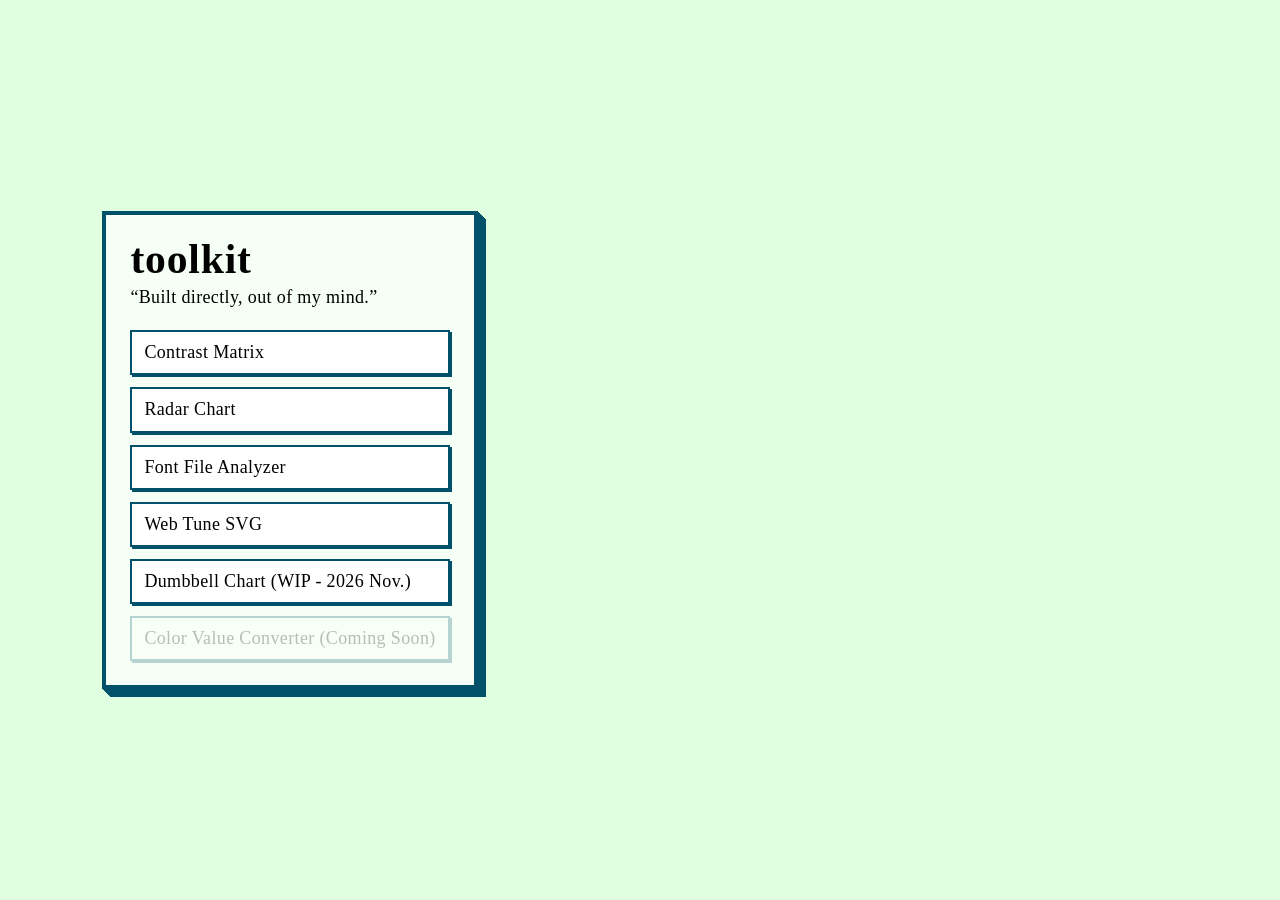
==== commit e381aded: "Deploy public toolkit" ====
--- a/index.html
+++ b/index.html
@@ -17,8 +17,8 @@
         src: url("assets/fonts/AND-Regular.otf") format('opentype');
       }
     </style>
-    <script type="module" crossorigin src="./assets/index-D8c4c6T3.js"></script>
-    <link rel="stylesheet" crossorigin href="./assets/index-D6eDNK89.css">
+    <script type="module" crossorigin src="./assets/index--3PML89M.js"></script>
+    <link rel="stylesheet" crossorigin href="./assets/index-J3Rsd6Ih.css">
   </head>
   <body>
     <div id="root"></div>
--- a/assets/index-J3Rsd6Ih.css
+++ b/assets/index-J3Rsd6Ih.css
@@ -0,0 +1 @@
+@charset "UTF-8";@font-face{font-family:Roboto;font-style:normal;font-display:swap;font-weight:300;src:url(./roboto-latin-300-normal-CztWkFGs.woff2) format("woff2"),url(./roboto-latin-300-normal-xb4kL3zn.woff) format("woff")}@font-face{font-family:Roboto;font-style:normal;font-display:swap;font-weight:400;src:url(./roboto-latin-400-normal-CNwBRw8h.woff2) format("woff2"),url(./roboto-latin-400-normal-551zQQ7R.woff) format("woff")}@font-face{font-family:Roboto;font-style:normal;font-display:swap;font-weight:700;src:url(./roboto-latin-700-normal-DZr4b_KL.woff2) format("woff2"),url(./roboto-latin-700-normal-CTLkNcF_.woff) format("woff")}:root{--global-aspect-ratio-21x9: 21 / 9;--global-aspect-ratio-16x9: 16 / 9;--global-aspect-ratio-4x3: 4 / 3;--global-aspect-ratio-1x1: 1 / 1;--global-aspect-ratio-3x4: 3 / 4;--global-aspect-ratio-9x16: 9 / 16}:root{--global-border-radius-0: 0px;--global-border-radius-100: 2px;--global-border-radius-200: 4px;--global-border-radius-300: 8px;--global-border-radius-400: 12px;--global-border-radius-500: 16px;--global-border-radius-600: 24px;--global-border-radius-700: 32px;--global-border-radius-800: 48px;--global-border-radius-900: 64px;--global-border-radius-1000: 80px;--global-border-radius-1100: 96px;--global-border-radius-full: 999px}:root{--global-border-width-0: 0px;--global-border-width-100: 1px;--global-border-width-200: 2px;--global-border-width-300: 3px;--global-border-width-400: 4px;--global-border-width-500: 5px;--global-border-width-600: 6px}:root{--global-color-white: #ffffff;--global-color-white-rgb: 255, 255, 255;--global-color-black: #000000;--global-color-black-rgb: 0, 0, 0;--global-color-primary-base: #00A5D5;--global-color-primary-base-rgb: 0, 165, 213;--global-color-secondary-base: #EE86A8;--global-color-secondary-base-rgb: 238, 134, 168;--global-color-neutral-base: #FAED78;--global-color-neutral-base-rgb: 250, 237, 120;--global-color-red-base: #FF0000;--global-color-red-base-rgb: 255, 0, 0;--global-color-green-base: #00FF00;--global-color-green-base-rgb: 0, 255, 0;--global-color-blue-base: #0000FF;--global-color-blue-base-rgb: 0, 0, 255;--global-color-yellow-base: #FFFF00;--global-color-yellow-base-rgb: 255, 255, 0;--global-color-primary-0: var(--global-color-white);--global-color-primary-50: #e6f6fb;--global-color-primary-100: #b1e4f2;--global-color-primary-200: #7ed1ea;--global-color-primary-300: #45bee0;--global-color-primary-400: #04a6d6;--global-color-primary-500: #0091bb;--global-color-primary-600: #007a9e;--global-color-primary-700: #006684;--global-color-primary-800: #005169;--global-color-primary-900: #003d4f;--global-color-primary-950: #002b38;--global-color-primary-1000: var(--global-color-black);--global-color-primary-0-rgb: 255, 255, 255;--global-color-primary-50-rgb: 230, 246, 251;--global-color-primary-100-rgb: 177, 228, 242;--global-color-primary-200-rgb: 126, 209, 234;--global-color-primary-300-rgb: 69, 190, 224;--global-color-primary-400-rgb: 4, 166, 214;--global-color-primary-500-rgb: 0, 145, 187;--global-color-primary-600-rgb: 0, 122, 158;--global-color-primary-700-rgb: 0, 102, 132;--global-color-primary-800-rgb: 0, 81, 105;--global-color-primary-900-rgb: 0, 61, 79;--global-color-primary-950-rgb: 0, 43, 56;--global-color-primary-1000-rgb: 0, 0, 0;--global-color-secondary-0: var(--global-color-white);--global-color-secondary-50: #fdf0f4;--global-color-secondary-100: #f9d2de;--global-color-secondary-200: #f4b4c9;--global-color-secondary-300: #f095b3;--global-color-secondary-400: #dd7c9c;--global-color-secondary-500: #c16c88;--global-color-secondary-600: #a25b73;--global-color-secondary-700: #874c60;--global-color-secondary-800: #6c3d4c;--global-color-secondary-900: #512d39;--global-color-secondary-950: #382028;--global-color-secondary-1000: var(--global-color-black);--global-color-secondary-0-rgb: 255, 255, 255;--global-color-secondary-50-rgb: 253, 240, 244;--global-color-secondary-100-rgb: 249, 210, 222;--global-color-secondary-200-rgb: 244, 180, 201;--global-color-secondary-300-rgb: 240, 149, 179;--global-color-secondary-400-rgb: 221, 124, 156;--global-color-secondary-500-rgb: 193, 108, 136;--global-color-secondary-600-rgb: 162, 91, 115;--global-color-secondary-700-rgb: 135, 76, 96;--global-color-secondary-800-rgb: 108, 61, 76;--global-color-secondary-900-rgb: 81, 45, 57;--global-color-secondary-950-rgb: 56, 32, 40;--global-color-secondary-1000-rgb: 0, 0, 0;--global-color-neutral-0: var(--global-color-white);--global-color-neutral-50: #fcf5b4;--global-color-neutral-100: #eade70;--global-color-neutral-200: #d3c865;--global-color-neutral-300: #bbb25a;--global-color-neutral-400: #a59c4f;--global-color-neutral-500: #8f8845;--global-color-neutral-600: #79723a;--global-color-neutral-700: #656030;--global-color-neutral-800: #504c27;--global-color-neutral-900: #3c381d;--global-color-neutral-950: #2a2714;--global-color-neutral-1000: var(--global-color-black);--global-color-neutral-0-rgb: 255, 255, 255;--global-color-neutral-50-rgb: 252, 245, 180;--global-color-neutral-100-rgb: 234, 222, 112;--global-color-neutral-200-rgb: 211, 200, 101;--global-color-neutral-300-rgb: 187, 178, 90;--global-color-neutral-400-rgb: 165, 156, 79;--global-color-neutral-500-rgb: 143, 136, 69;--global-color-neutral-600-rgb: 121, 114, 58;--global-color-neutral-700-rgb: 101, 96, 48;--global-color-neutral-800-rgb: 80, 76, 39;--global-color-neutral-900-rgb: 60, 56, 29;--global-color-neutral-950-rgb: 42, 39, 20;--global-color-neutral-1000-rgb: 0, 0, 0;--global-color-monochrome-0: var(--global-color-white);--global-color-monochrome-50: #f3f3f3;--global-color-monochrome-100: #dbdbdb;--global-color-monochrome-200: #c6c6c6;--global-color-monochrome-300: #b0b0b0;--global-color-monochrome-400: #9a9a9a;--global-color-monochrome-500: #868686;--global-color-monochrome-600: #717171;--global-color-monochrome-700: #5e5e5e;--global-color-monochrome-800: #4b4b4b;--global-color-monochrome-900: #383838;--global-color-monochrome-950: #272727;--global-color-monochrome-1000: var(--global-color-black);--global-color-monochrome-0-rgb: 255, 255, 255;--global-color-monochrome-50-rgb: 243, 243, 243;--global-color-monochrome-100-rgb: 219, 219, 219;--global-color-monochrome-200-rgb: 198, 198, 198;--global-color-monochrome-300-rgb: 176, 176, 176;--global-color-monochrome-400-rgb: 154, 154, 154;--global-color-monochrome-500-rgb: 134, 134, 134;--global-color-monochrome-600-rgb: 113, 113, 113;--global-color-monochrome-700-rgb: 94, 94, 94;--global-color-monochrome-800-rgb: 75, 75, 75;--global-color-monochrome-900-rgb: 56, 56, 56;--global-color-monochrome-950-rgb: 39, 39, 39;--global-color-monochrome-1000-rgb: 0, 0, 0;--global-color-red-0: var(--global-color-white);--global-color-red-50: #fff0f0;--global-color-red-100: #ffd0d0;--global-color-red-200: #ffb2b2;--global-color-red-300: #ff9090;--global-color-red-400: #ff6969;--global-color-red-500: #ff3333;--global-color-red-600: #e40000;--global-color-red-700: #c00000;--global-color-red-800: #9b0000;--global-color-red-900: #780000;--global-color-red-950: #570000;--global-color-red-1000: var(--global-color-black);--global-color-red-0-rgb: 255, 255, 255;--global-color-red-50-rgb: 255, 240, 240;--global-color-red-100-rgb: 255, 208, 208;--global-color-red-200-rgb: 255, 178, 178;--global-color-red-300-rgb: 255, 144, 144;--global-color-red-400-rgb: 255, 105, 105;--global-color-red-500-rgb: 255, 51, 51;--global-color-red-600-rgb: 228, 0, 0;--global-color-red-700-rgb: 192, 0, 0;--global-color-red-800-rgb: 155, 0, 0;--global-color-red-900-rgb: 120, 0, 0;--global-color-red-950-rgb: 87, 0, 0;--global-color-red-1000-rgb: 0, 0, 0;--global-color-green-0: var(--global-color-white);--global-color-green-50: #ceffce;--global-color-green-100: #11ff11;--global-color-green-200: #00e500;--global-color-green-300: #00cc00;--global-color-green-400: #00b300;--global-color-green-500: #009c00;--global-color-green-600: #008400;--global-color-green-700: #006e00;--global-color-green-800: #005800;--global-color-green-900: #004200;--global-color-green-950: #002e00;--global-color-green-1000: var(--global-color-black);--global-color-green-0-rgb: 255, 255, 255;--global-color-green-50-rgb: 206, 255, 206;--global-color-green-100-rgb: 17, 255, 17;--global-color-green-200-rgb: 0, 229, 0;--global-color-green-300-rgb: 0, 204, 0;--global-color-green-400-rgb: 0, 179, 0;--global-color-green-500-rgb: 0, 156, 0;--global-color-green-600-rgb: 0, 132, 0;--global-color-green-700-rgb: 0, 110, 0;--global-color-green-800-rgb: 0, 88, 0;--global-color-green-900-rgb: 0, 66, 0;--global-color-green-950-rgb: 0, 46, 0;--global-color-green-1000-rgb: 0, 0, 0;--global-color-blue-0: var(--global-color-white);--global-color-blue-50: #f2f2ff;--global-color-blue-100: #d9d9ff;--global-color-blue-200: #c0c0ff;--global-color-blue-300: #a7a7ff;--global-color-blue-400: #8e8eff;--global-color-blue-500: #7575ff;--global-color-blue-600: #5959ff;--global-color-blue-700: #3a3aff;--global-color-blue-800: #0000fc;--global-color-blue-900: #0000c3;--global-color-blue-950: #000090;--global-color-blue-1000: var(--global-color-black);--global-color-blue-0-rgb: 255, 255, 255;--global-color-blue-50-rgb: 242, 242, 255;--global-color-blue-100-rgb: 217, 217, 255;--global-color-blue-200-rgb: 192, 192, 255;--global-color-blue-300-rgb: 167, 167, 255;--global-color-blue-400-rgb: 142, 142, 255;--global-color-blue-500-rgb: 117, 117, 255;--global-color-blue-600-rgb: 89, 89, 255;--global-color-blue-700-rgb: 58, 58, 255;--global-color-blue-800-rgb: 0, 0, 252;--global-color-blue-900-rgb: 0, 0, 195;--global-color-blue-950-rgb: 0, 0, 144;--global-color-blue-1000-rgb: 0, 0, 0;--global-color-yellow-0: var(--global-color-white);--global-color-yellow-50: #fafa00;--global-color-yellow-100: #e3e300;--global-color-yellow-200: #cccc00;--global-color-yellow-300: #b6b600;--global-color-yellow-400: #9f9f00;--global-color-yellow-500: #8a8a00;--global-color-yellow-600: #757500;--global-color-yellow-700: #616100;--global-color-yellow-800: #4d4d00;--global-color-yellow-900: #3a3a00;--global-color-yellow-950: #282800;--global-color-yellow-1000: var(--global-color-black);--global-color-yellow-0-rgb: 255, 255, 255;--global-color-yellow-50-rgb: 250, 250, 0;--global-color-yellow-100-rgb: 227, 227, 0;--global-color-yellow-200-rgb: 204, 204, 0;--global-color-yellow-300-rgb: 182, 182, 0;--global-color-yellow-400-rgb: 159, 159, 0;--global-color-yellow-500-rgb: 138, 138, 0;--global-color-yellow-600-rgb: 117, 117, 0;--global-color-yellow-700-rgb: 97, 97, 0;--global-color-yellow-800-rgb: 77, 77, 0;--global-color-yellow-900-rgb: 58, 58, 0;--global-color-yellow-950-rgb: 40, 40, 0;--global-color-yellow-1000-rgb: 0, 0, 0}:root{--global-duration-0: 0;--global-duration-100: .2s;--global-duration-200: .4s;--global-duration-300: .6s;--global-duration-400: .8s;--global-duration-500: 1s}:root{--shadow-opacity-01: .12;--shadow-opacity-02: .08;--shadow-opacity-03: .04;--global-elevation-100: 0px 2px 1px -1px rgba(var(--shadow-color), var(--shadow-opacity-01)), 0px 1px 1px 0px rgba(var(--shadow-color), var(--shadow-opacity-02)), 0px 1px 3px 0px rgba(var(--shadow-color), var(--shadow-opacity-03));--global-elevation-200: 0px 3px 1px -2px rgba(var(--shadow-color), var(--shadow-opacity-01)), 0px 2px 2px 0px rgba(var(--shadow-color), var(--shadow-opacity-02)), 0px 1px 5px 0px rgba(var(--shadow-color), var(--shadow-opacity-03));--global-elevation-300: 0px 3px 3px -2px rgba(var(--shadow-color), var(--shadow-opacity-01)), 0px 3px 4px 0px rgba(var(--shadow-color), var(--shadow-opacity-02)), 0px 1px 8px 0px rgba(var(--shadow-color), var(--shadow-opacity-03));--global-elevation-400: 0px 2px 4px -1px rgba(var(--shadow-color), var(--shadow-opacity-01)), 0px 4px 5px 0px rgba(var(--shadow-color), var(--shadow-opacity-02)), 0px 1px 10px 0px rgba(var(--shadow-color), var(--shadow-opacity-03));--global-elevation-500: 0px 3px 5px -1px rgba(var(--shadow-color), var(--shadow-opacity-01)), 0px 5px 8px 0px rgba(var(--shadow-color), var(--shadow-opacity-02)), 0px 1px 14px 0px rgba(var(--shadow-color), var(--shadow-opacity-03));--global-elevation-600: 0px 3px 5px -1px rgba(var(--shadow-color), var(--shadow-opacity-01)), 0px 6px 10px 0px rgba(var(--shadow-color), var(--shadow-opacity-02)), 0px 1px 18px 0px rgba(var(--shadow-color), var(--shadow-opacity-03));--global-elevation-700: 0px 4px 5px -2px rgba(var(--shadow-color), var(--shadow-opacity-01)), 0px 7px 10px 1px rgba(var(--shadow-color), var(--shadow-opacity-02)), 0px 2px 16px 1px rgba(var(--shadow-color), var(--shadow-opacity-03));--global-elevation-800: 0px 5px 5px -3px rgba(var(--shadow-color), var(--shadow-opacity-01)), 0px 8px 10px 1px rgba(var(--shadow-color), var(--shadow-opacity-02)), 0px 3px 14px 2px rgba(var(--shadow-color), var(--shadow-opacity-03));--global-elevation-900: 0px 5px 6px -3px rgba(var(--shadow-color), var(--shadow-opacity-01)), 0px 9px 12px 1px rgba(var(--shadow-color), var(--shadow-opacity-02)), 0px 3px 16px 2px rgba(var(--shadow-color), var(--shadow-opacity-03));--global-elevation-1000: 0px 6px 6px -3px rgba(var(--shadow-color), var(--shadow-opacity-01)), 0px 10px 14px 1px rgba(var(--shadow-color), var(--shadow-opacity-02)), 0px 4px 18px 3px rgba(var(--shadow-color), var(--shadow-opacity-03));--global-elevation-1100: 0px 6px 7px -4px rgba(var(--shadow-color), var(--shadow-opacity-01)), 0px 11px 15px 1px rgba(var(--shadow-color), var(--shadow-opacity-02)), 0px 4px 20px 3px rgba(var(--shadow-color), var(--shadow-opacity-03));--global-elevation-1200: 0px 7px 8px -4px rgba(var(--shadow-color), var(--shadow-opacity-01)), 0px 12px 17px 2px rgba(var(--shadow-color), var(--shadow-opacity-02)), 0px 5px 22px 4px rgba(var(--shadow-color), var(--shadow-opacity-03));--global-elevation-1300: 0px 7px 8px -4px rgba(var(--shadow-color), var(--shadow-opacity-01)), 0px 13px 19px 2px rgba(var(--shadow-color), var(--shadow-opacity-02)), 0px 5px 24px 4px rgba(var(--shadow-color), var(--shadow-opacity-03));--global-elevation-1400: 0px 7px 9px -4px rgba(var(--shadow-color), var(--shadow-opacity-01)), 0px 14px 21px 2px rgba(var(--shadow-color), var(--shadow-opacity-02)), 0px 5px 26px 4px rgba(var(--shadow-color), var(--shadow-opacity-03));--global-elevation-1500: 0px 8px 9px -5px rgba(var(--shadow-color), var(--shadow-opacity-01)), 0px 15px 22px 2px rgba(var(--shadow-color), var(--shadow-opacity-02)), 0px 6px 28px 5px rgba(var(--shadow-color), var(--shadow-opacity-03));--global-elevation-1600: 0px 8px 10px -5px rgba(var(--shadow-color), var(--shadow-opacity-01)), 0px 16px 24px 2px rgba(var(--shadow-color), var(--shadow-opacity-02)), 0px 6px 30px 5px rgba(var(--shadow-color), var(--shadow-opacity-03));--global-elevation-1700: 0px 8px 11px -5px rgba(var(--shadow-color), var(--shadow-opacity-01)), 0px 17px 26px 2px rgba(var(--shadow-color), var(--shadow-opacity-02)), 0px 6px 32px 5px rgba(var(--shadow-color), var(--shadow-opacity-03));--global-elevation-1800: 0px 9px 11px -5px rgba(var(--shadow-color), var(--shadow-opacity-01)), 0px 18px 28px 2px rgba(var(--shadow-color), var(--shadow-opacity-02)), 0px 7px 34px 6px rgba(var(--shadow-color), var(--shadow-opacity-03));--global-elevation-1900: 0px 9px 12px -6px rgba(var(--shadow-color), var(--shadow-opacity-01)), 0px 19px 29px 2px rgba(var(--shadow-color), var(--shadow-opacity-02)), 0px 7px 36px 6px rgba(var(--shadow-color), var(--shadow-opacity-03));--global-elevation-2000: 0px 10px 13px -6px rgba(var(--shadow-color), var(--shadow-opacity-01)), 0px 20px 31px 3px rgba(var(--shadow-color), var(--shadow-opacity-02)), 0px 8px 38px 7px rgba(var(--shadow-color), var(--shadow-opacity-03));--global-elevation-2100: 0px 10px 13px -6px rgba(var(--shadow-color), var(--shadow-opacity-01)), 0px 21px 33px 3px rgba(var(--shadow-color), var(--shadow-opacity-02)), 0px 8px 40px 7px rgba(var(--shadow-color), var(--shadow-opacity-03));--global-elevation-2200: 0px 10px 14px -6px rgba(var(--shadow-color), var(--shadow-opacity-01)), 0px 22px 35px 3px rgba(var(--shadow-color), var(--shadow-opacity-02)), 0px 8px 42px 7px rgba(var(--shadow-color), var(--shadow-opacity-03));--global-elevation-2300: 0px 11px 14px -7px rgba(var(--shadow-color), var(--shadow-opacity-01)), 0px 23px 36px 3px rgba(var(--shadow-color), var(--shadow-opacity-02)), 0px 9px 44px 8px rgba(var(--shadow-color), var(--shadow-opacity-03));--global-elevation-2400: 0px 11px 15px -7px rgba(var(--shadow-color), var(--shadow-opacity-01)), 0px 24px 38px 3px rgba(var(--shadow-color), var(--shadow-opacity-02)), 0px 9px 46px 8px rgba(var(--shadow-color), var(--shadow-opacity-03))}:root[data-theme=light],:root [data-theme=light],:root[data-theme=brand-light],:root [data-theme=brand-light]{--shadow-color: var(--global-color-black-rgb)}:root[data-theme=dark],:root [data-theme=dark],:root[data-theme=brand-dark],:root [data-theme=brand-dark]{--shadow-color: var(--global-color-white-rgb)}:root{--global-font-family-primary: "Roboto Slab", var(--global-font-family-primary-fallback);--global-font-family-primary-fallback: Helvetica, Arial, sans-serif;--global-font-family-secondary: "Noto Sans", var(--global-font-family-secondary-fallback);--global-font-family-secondary-fallback: Helvetica, Arial, sans-serif;--global-font-family-monospace: monospace}:root{--global-font-size-base: 10px;--global-font-size-0: var(--global-font-size-base);--global-font-size-100: calc(var(--global-font-size-0) + 2px);--global-font-size-200: calc(var(--global-font-size-100) + 2px);--global-font-size-300: calc(var(--global-font-size-200) + 2px);--global-font-size-400: calc(var(--global-font-size-300) + 2px);--global-font-size-500: calc(var(--global-font-size-400) + 2px);--global-font-size-600: calc(var(--global-font-size-500) + 2px);--global-font-size-700: calc(var(--global-font-size-600) + 2px);--global-font-size-800: calc(var(--global-font-size-700) + 4px);--global-font-size-900: calc(var(--global-font-size-800) + 4px);--global-font-size-1000: calc(var(--global-font-size-900) + 4px);--global-font-size-1100: calc(var(--global-font-size-1000) + 4px);--global-font-size-1200: calc(var(--global-font-size-1100) + 4px);--global-font-size-1300: calc(var(--global-font-size-1200) + 4px);--global-font-size-1400: calc(var(--global-font-size-1300) + 4px);--global-font-size-1500: calc(var(--global-font-size-1400) + 6px);--global-font-size-1600: calc(var(--global-font-size-1500) + 6px);--global-font-size-1700: calc(var(--global-font-size-1600) + 6px);--global-font-size-1800: calc(var(--global-font-size-1700) + 6px);--global-font-size-1900: calc(var(--global-font-size-1800) + 6px);--global-font-size-2000: calc(var(--global-font-size-1900) + 6px);--global-font-size-2100: calc(var(--global-font-size-2000) + 6px);--global-font-size-2200: calc(var(--global-font-size-2100) + 18px);--global-font-size-2300: calc(var(--global-font-size-2200) + 18px);--global-font-size-2400: calc(var(--global-font-size-2300) + 18px);--global-font-size-2500: calc(var(--global-font-size-2400) + 18px);--global-font-size-2600: calc(var(--global-font-size-2500) + 18px);--global-font-size-2700: calc(var(--global-font-size-2600) + 18px);--global-font-size-2800: calc(var(--global-font-size-2700) + 18px)}:root{--global-font-size-growth-rate-100: 1.25vw;--global-font-size-growth-rate-200: 2vw;--global-font-size-growth-rate-300: 2.75vw}:root{--global-font-weight-100: 100;--global-font-weight-200: 200;--global-font-weight-300: 300;--global-font-weight-400: 400;--global-font-weight-500: 500;--global-font-weight-600: 600;--global-font-weight-700: 700;--global-font-weight-800: 800;--global-font-weight-900: 900}:root{--global-letter-spacing--500: -.1em;--global-letter-spacing--400: -.08em;--global-letter-spacing--300: -.06em;--global-letter-spacing--200: -.04em;--global-letter-spacing--100: -.02em;--global-letter-spacing-0: 0;--global-letter-spacing-100: .02em;--global-letter-spacing-200: .04em;--global-letter-spacing-300: .06em;--global-letter-spacing-400: .08em;--global-letter-spacing-500: .1em}:root{--global-line-height-0: 1;--global-line-height-100: 1.1;--global-line-height-200: 1.2;--global-line-height-300: 1.3;--global-line-height-400: 1.4;--global-line-height-500: 1.5;--global-line-height-600: 1.6;--global-line-height-700: 1.7;--global-line-height-800: 1.8;--global-line-height-900: 1.9;--global-line-height-1000: 2}:root{--global-opacity-0: 0;--global-opacity-100: .2;--global-opacity-200: .4;--global-opacity-300: .6;--global-opacity-400: .8;--global-opacity-500: 1}:root{--global-size-0: 0px;--global-size-100: 2px;--global-size-200: 4px;--global-size-300: 8px;--global-size-400: 12px;--global-size-500: 16px;--global-size-600: 20px;--global-size-700: 24px;--global-size-800: 32px;--global-size-900: 40px;--global-size-1000: 48px;--global-size-1100: 56px;--global-size-1200: 64px;--global-size-1300: 80px;--global-size-1400: 96px;--global-size-1500: 112px;--global-size-1600: 128px}:root{--global-spacing-0: 0px;--global-spacing-100: 2px;--global-spacing-200: 4px;--global-spacing-300: 6px;--global-spacing-400: 8px;--global-spacing-500: 12px;--global-spacing-600: 16px;--global-spacing-700: 20px;--global-spacing-800: 24px;--global-spacing-900: 32px;--global-spacing-1000: 40px;--global-spacing-1100: 48px;--global-spacing-1200: 56px;--global-spacing-1300: 64px;--global-spacing-1400: 80px;--global-spacing-1500: 96px;--global-spacing-1600: 112px;--global-spacing-1700: 128px}:root{--global-text-transform-none: none;--global-text-transform-uppercase: uppercase;--global-text-transform-lowercase: lowercase;--global-text-transform-capitalize: capitalize}:root{--global-z-index--300: -300;--global-z-index--200: -200;--global-z-index--100: -100;--global-z-index-0: 0;--global-z-index-100: 100;--global-z-index-200: 200;--global-z-index-300: 300}:root{--alias-aspect-ratio-container-square: var(--global-aspect-ratio-1x1);--alias-aspect-ratio-button-square: var(--global-aspect-ratio-1x1);--alias-aspect-ratio-icon-container: var(--global-aspect-ratio-1x1);--alias-aspect-ratio-image-square: var(--global-aspect-ratio-1x1);--alias-aspect-ratio-image-horizontal: var(--global-aspect-ratio-16x9);--alias-aspect-ratio-image-vertical: var(--global-aspect-ratio-9x16);--alias-aspect-ratio-image-square-to-horizontal: var(--alias-aspect-ratio-image-square);--alias-aspect-ratio-image-vertical-to-horizontal: var(--alias-aspect-ratio-image-vertical);--alias-aspect-ratio-image-horizontal-to-vertical: var(--alias-aspect-ratio-image-horizontal)}@media only screen and (min-width: 840px){:root{--alias-aspect-ratio-image-square-to-horizontal: var(--alias-aspect-ratio-image-horizontal);--alias-aspect-ratio-image-vertical-to-horizontal: var(--alias-aspect-ratio-image-horizontal);--alias-aspect-ratio-image-horizontal-to-vertical: var(--alias-aspect-ratio-image-vertical)}}:root{--alias-border-radius-button-none: var(--global-border-radius-0);--alias-border-radius-button-subtle: var(--global-border-radius-200);--alias-border-radius-button-moderate: var(--global-border-radius-300);--alias-border-radius-button-strong: var(--global-border-radius-400);--alias-border-radius-button-rounded: var(--global-border-radius-full);--alias-border-radius-container-none: var(--global-border-radius-0);--alias-border-radius-container-subtle: var(--global-border-radius-200);--alias-border-radius-container-moderate: var(--global-border-radius-300);--alias-border-radius-container-strong: var(--global-border-radius-400);--alias-border-radius-container-rounded: var(--global-border-radius-full);--alias-border-radius-section-none: var(--global-border-radius-0);--alias-border-radius-section-subtle: var(--global-border-radius-200);--alias-border-radius-section-moderate: var(--global-border-radius-300);--alias-border-radius-section-strong: var(--global-border-radius-400);--alias-border-radius-section-rounded: var(--global-border-radius-full);--alias-border-radius-image-none: var(--global-border-radius-0);--alias-border-radius-image-subtle: var(--global-border-radius-200);--alias-border-radius-image-moderate: var(--global-border-radius-400);--alias-border-radius-image-strong: var(--global-border-radius-600);--alias-border-radius-image-rounded: var(--global-border-radius-full)}:root{--alias-border-width-none: var(--global-border-width-0);--alias-border-width-default: var(--global-border-width-100);--alias-border-width-thick: var(--global-border-width-200);--alias-border-width-thicker: var(--global-border-width-300);--alias-border-width-thickest: var(--global-border-width-400);--alias-border-width-button-none: var(--alias-border-width-none);--alias-border-width-button-default: var(--alias-border-width-default);--alias-border-width-button-hover: var(--alias-border-width-thick);--alias-border-width-button-focus: var(--alias-border-width-button-hover);--alias-border-width-button-active: var(--alias-border-width-button-hover);--alias-border-width-button-thick-default: var(--alias-border-width-thicker);--alias-border-width-button-thick-hover: var(--alias-border-width-thickest);--alias-border-width-button-thick-focus: var(--alias-border-width-button-thick-hover);--alias-border-width-button-thick-active: var(--alias-border-width-button-thick-hover);--alias-border-width-container-none: var(--alias-border-width-none);--alias-border-width-container-default: var(--alias-border-width-default);--alias-border-width-container-hover: var(--alias-border-width-thick);--alias-border-width-container-focus: var(--alias-border-width-container-hover);--alias-border-width-container-active: var(--alias-border-width-container-hover);--alias-border-width-container-thick-default: var(--alias-border-width-thicker);--alias-border-width-container-thick-hover: var(--alias-border-width-thickest);--alias-border-width-container-thick-focus: var(--alias-border-width-container-thick-hover);--alias-border-width-container-thick-active: var(--alias-border-width-container-thick-hover)}:root[data-theme=light],:root [data-theme=light]{-webkit-print-color-scheme:light;color-scheme:light;--alias-color-background-decorative-primary-low-default: var(--global-color-primary-50);--alias-color-background-decorative-primary-low-hover: var(--global-color-primary-100);--alias-color-background-decorative-primary-high-default: var(--global-color-primary-100);--alias-color-background-decorative-primary-high-hover: var(--global-color-primary-200);--alias-color-background-decorative-secondary-low-default: var(--global-color-secondary-50);--alias-color-background-decorative-secondary-low-hover: var(--global-color-secondary-100);--alias-color-background-decorative-secondary-high-default: var(--global-color-secondary-100);--alias-color-background-decorative-secondary-high-hover: var(--global-color-secondary-200);--alias-color-background-decorative-neutral-low-default: var(--global-color-neutral-50);--alias-color-background-decorative-neutral-low-hover: var(--global-color-neutral-100);--alias-color-background-decorative-neutral-high-default: var(--global-color-neutral-100);--alias-color-background-decorative-neutral-high-hover: var(--global-color-neutral-200);--alias-color-background-decorative-monochrome-low-default: var(--global-color-monochrome-50);--alias-color-background-decorative-monochrome-low-hover: var(--global-color-monochrome-100);--alias-color-background-decorative-monochrome-high-default: var(--global-color-monochrome-100);--alias-color-background-decorative-monochrome-high-hover: var(--global-color-monochrome-200);--alias-color-background-decorative-red-low-default: var(--global-color-red-50);--alias-color-background-decorative-red-low-hover: var(--global-color-red-100);--alias-color-background-decorative-red-high-default: var(--global-color-red-100);--alias-color-background-decorative-red-high-hover: var(--global-color-red-200);--alias-color-background-decorative-green-low-default: var(--global-color-green-50);--alias-color-background-decorative-green-low-hover: var(--global-color-green-100);--alias-color-background-decorative-green-high-default: var(--global-color-green-100);--alias-color-background-decorative-green-high-hover: var(--global-color-green-200);--alias-color-background-decorative-blue-low-default: var(--global-color-blue-50);--alias-color-background-decorative-blue-low-hover: var(--global-color-blue-100);--alias-color-background-decorative-blue-high-default: var(--global-color-blue-100);--alias-color-background-decorative-blue-high-hover: var(--global-color-blue-200);--alias-color-background-decorative-yellow-low-default: var(--global-color-yellow-50);--alias-color-background-decorative-yellow-low-hover: var(--global-color-yellow-100);--alias-color-background-decorative-yellow-high-default: var(--global-color-yellow-100);--alias-color-background-decorative-yellow-high-hover: var(--global-color-yellow-200);--alias-color-background-user-interface-primary-low-default: var(--global-color-primary-600);--alias-color-background-user-interface-primary-low-hover: var(--global-color-primary-700);--alias-color-background-user-interface-primary-low-disabled: var(--alias-color-background-user-interface-primary-low-default);--alias-color-background-user-interface-primary-high-default: var(--global-color-primary-800);--alias-color-background-user-interface-primary-high-hover: var(--global-color-primary-900);--alias-color-background-user-interface-primary-high-disabled: var(--alias-color-background-user-interface-primary-high-default);--alias-color-background-user-interface-secondary-low-default: var(--global-color-secondary-600);--alias-color-background-user-interface-secondary-low-hover: var(--global-color-secondary-700);--alias-color-background-user-interface-secondary-low-disabled: var(--alias-color-background-user-interface-secondary-low-default);--alias-color-background-user-interface-secondary-high-default: var(--global-color-secondary-800);--alias-color-background-user-interface-secondary-high-hover: var(--global-color-secondary-900);--alias-color-background-user-interface-secondary-high-disabled: var(--alias-color-background-user-interface-secondary-high-default);--alias-color-background-user-interface-neutral-low-default: var(--global-color-neutral-600);--alias-color-background-user-interface-neutral-low-hover: var(--global-color-neutral-700);--alias-color-background-user-interface-neutral-low-disabled: var(--alias-color-background-user-interface-neutral-low-default);--alias-color-background-user-interface-neutral-high-default: var(--global-color-neutral-800);--alias-color-background-user-interface-neutral-high-hover: var(--global-color-neutral-900);--alias-color-background-user-interface-neutral-high-disabled: var(--alias-color-background-user-interface-neutral-high-default);--alias-color-background-user-interface-monochrome-low-default: var(--global-color-monochrome-600);--alias-color-background-user-interface-monochrome-low-hover: var(--global-color-monochrome-700);--alias-color-background-user-interface-monochrome-low-disabled: var(--alias-color-background-user-interface-monochrome-low-default);--alias-color-background-user-interface-monochrome-high-default: var(--global-color-monochrome-800);--alias-color-background-user-interface-monochrome-high-hover: var(--global-color-monochrome-900);--alias-color-background-user-interface-monochrome-high-disabled: var(--alias-color-background-user-interface-monochrome-high-default);--alias-color-background-user-interface-red-low-default: var(--global-color-red-600);--alias-color-background-user-interface-red-low-hover: var(--global-color-red-700);--alias-color-background-user-interface-red-low-disabled: var(--alias-color-background-user-interface-red-low-default);--alias-color-background-user-interface-red-high-default: var(--global-color-red-800);--alias-color-background-user-interface-red-high-hover: var(--global-color-red-900);--alias-color-background-user-interface-red-high-disabled: var(--alias-color-background-user-interface-red-high-default);--alias-color-background-user-interface-green-low-default: var(--global-color-green-600);--alias-color-background-user-interface-green-low-hover: var(--global-color-green-700);--alias-color-background-user-interface-green-low-disabled: var(--alias-color-background-user-interface-green-low-default);--alias-color-background-user-interface-green-high-default: var(--global-color-green-800);--alias-color-background-user-interface-green-high-hover: var(--global-color-green-900);--alias-color-background-user-interface-green-high-disabled: var(--alias-color-background-user-interface-green-high-default);--alias-color-background-user-interface-blue-low-default: var(--global-color-blue-600);--alias-color-background-user-interface-blue-low-hover: var(--global-color-blue-700);--alias-color-background-user-interface-blue-low-disabled: var(--alias-color-background-user-interface-blue-low-default);--alias-color-background-user-interface-blue-high-default: var(--global-color-blue-800);--alias-color-background-user-interface-blue-high-hover: var(--global-color-blue-900);--alias-color-background-user-interface-blue-high-disabled: var(--alias-color-background-user-interface-blue-high-default);--alias-color-background-user-interface-yellow-low-default: var(--global-color-yellow-600);--alias-color-background-user-interface-yellow-low-hover: var(--global-color-yellow-700);--alias-color-background-user-interface-yellow-low-disabled: var(--alias-color-background-user-interface-yellow-low-default);--alias-color-background-user-interface-yellow-high-default: var(--global-color-yellow-800);--alias-color-background-user-interface-yellow-high-hover: var(--global-color-yellow-900);--alias-color-background-user-interface-yellow-high-disabled: var(--alias-color-background-user-interface-yellow-high-default);--alias-color-border-decorative-primary-low-default: var(--global-color-primary-100);--alias-color-border-decorative-primary-low-hover: var(--global-color-primary-300);--alias-color-border-decorative-primary-high-default: var(--global-color-primary-200);--alias-color-border-decorative-primary-high-hover: var(--global-color-primary-300);--alias-color-border-decorative-secondary-low-default: var(--global-color-secondary-100);--alias-color-border-decorative-secondary-low-hover: var(--global-color-secondary-300);--alias-color-border-decorative-secondary-high-default: var(--global-color-secondary-200);--alias-color-border-decorative-secondary-high-hover: var(--global-color-secondary-300);--alias-color-border-decorative-neutral-low-default: var(--global-color-neutral-100);--alias-color-border-decorative-neutral-low-hover: var(--global-color-neutral-300);--alias-color-border-decorative-neutral-high-default: var(--global-color-neutral-200);--alias-color-border-decorative-neutral-high-hover: var(--global-color-neutral-300);--alias-color-border-decorative-monochrome-low-default: var(--global-color-monochrome-100);--alias-color-border-decorative-monochrome-low-hover: var(--global-color-monochrome-300);--alias-color-border-decorative-monochrome-high-default: var(--global-color-monochrome-200);--alias-color-border-decorative-monochrome-high-hover: var(--global-color-monochrome-300);--alias-color-border-decorative-red-low-default: var(--global-color-red-100);--alias-color-border-decorative-red-low-hover: var(--global-color-red-300);--alias-color-border-decorative-red-high-default: var(--global-color-red-200);--alias-color-border-decorative-red-high-hover: var(--global-color-red-300);--alias-color-border-decorative-green-low-default: var(--global-color-green-100);--alias-color-border-decorative-green-low-hover: var(--global-color-green-300);--alias-color-border-decorative-green-high-default: var(--global-color-green-200);--alias-color-border-decorative-green-high-hover: var(--global-color-green-300);--alias-color-border-decorative-blue-low-default: var(--global-color-blue-100);--alias-color-border-decorative-blue-low-hover: var(--global-color-blue-300);--alias-color-border-decorative-blue-high-default: var(--global-color-blue-200);--alias-color-border-decorative-blue-high-hover: var(--global-color-blue-300);--alias-color-border-decorative-yellow-low-default: var(--global-color-yellow-100);--alias-color-border-decorative-yellow-low-hover: var(--global-color-yellow-300);--alias-color-border-decorative-yellow-high-default: var(--global-color-yellow-200);--alias-color-border-decorative-yellow-high-hover: var(--global-color-yellow-300);--alias-color-border-user-interface-primary-low-default: var(--global-color-primary-500);--alias-color-border-user-interface-primary-low-hover: var(--global-color-primary-800);--alias-color-border-user-interface-primary-low-disabled: var(--alias-color-border-user-interface-primary-low-default);--alias-color-border-user-interface-primary-high-default: var(--global-color-primary-600);--alias-color-border-user-interface-primary-high-hover: var(--global-color-primary-900);--alias-color-border-user-interface-primary-high-disabled: var(--alias-color-border-user-interface-primary-high-default);--alias-color-border-user-interface-secondary-low-default: var(--global-color-secondary-500);--alias-color-border-user-interface-secondary-low-hover: var(--global-color-secondary-800);--alias-color-border-user-interface-secondary-low-disabled: var(--alias-color-border-user-interface-secondary-low-default);--alias-color-border-user-interface-secondary-high-default: var(--global-color-secondary-600);--alias-color-border-user-interface-secondary-high-hover: var(--global-color-secondary-900);--alias-color-border-user-interface-secondary-high-disabled: var(--alias-color-border-user-interface-secondary-high-default);--alias-color-border-user-interface-neutral-low-default: var(--global-color-neutral-500);--alias-color-border-user-interface-neutral-low-hover: var(--global-color-neutral-800);--alias-color-border-user-interface-neutral-low-disabled: var(--alias-color-border-user-interface-neutral-low-default);--alias-color-border-user-interface-neutral-high-default: var(--global-color-neutral-600);--alias-color-border-user-interface-neutral-high-hover: var(--global-color-neutral-900);--alias-color-border-user-interface-neutral-high-disabled: var(--alias-color-border-user-interface-neutral-high-default);--alias-color-border-user-interface-monochrome-low-default: var(--global-color-monochrome-500);--alias-color-border-user-interface-monochrome-low-hover: var(--global-color-monochrome-800);--alias-color-border-user-interface-monochrome-low-disabled: var(--alias-color-border-user-interface-monochrome-low-default);--alias-color-border-user-interface-monochrome-high-default: var(--global-color-monochrome-600);--alias-color-border-user-interface-monochrome-high-hover: var(--global-color-monochrome-900);--alias-color-border-user-interface-monochrome-high-disabled: var(--alias-color-border-user-interface-monochrome-high-default);--alias-color-border-user-interface-red-low-default: var(--global-color-red-500);--alias-color-border-user-interface-red-low-hover: var(--global-color-red-800);--alias-color-border-user-interface-red-low-disabled: var(--alias-color-border-user-interface-red-low-default);--alias-color-border-user-interface-red-high-default: var(--global-color-red-600);--alias-color-border-user-interface-red-high-hover: var(--global-color-red-900);--alias-color-border-user-interface-red-high-disabled: var(--alias-color-border-user-interface-red-high-default);--alias-color-border-user-interface-green-low-default: var(--global-color-green-500);--alias-color-border-user-interface-green-low-hover: var(--global-color-green-800);--alias-color-border-user-interface-green-low-disabled: var(--alias-color-border-user-interface-green-low-default);--alias-color-border-user-interface-green-high-default: var(--global-color-green-600);--alias-color-border-user-interface-green-high-hover: var(--global-color-green-900);--alias-color-border-user-interface-green-high-disabled: var(--alias-color-border-user-interface-green-high-default);--alias-color-border-user-interface-blue-low-default: var(--global-color-blue-500);--alias-color-border-user-interface-blue-low-hover: var(--global-color-blue-800);--alias-color-border-user-interface-blue-low-disabled: var(--alias-color-border-user-interface-blue-low-default);--alias-color-border-user-interface-blue-high-default: var(--global-color-blue-600);--alias-color-border-user-interface-blue-high-hover: var(--global-color-blue-900);--alias-color-border-user-interface-blue-high-disabled: var(--alias-color-border-user-interface-blue-high-default);--alias-color-border-user-interface-yellow-low-default: var(--global-color-yellow-500);--alias-color-border-user-interface-yellow-low-hover: var(--global-color-yellow-800);--alias-color-border-user-interface-yellow-low-disabled: var(--alias-color-border-user-interface-yellow-low-default);--alias-color-border-user-interface-yellow-high-default: var(--global-color-yellow-600);--alias-color-border-user-interface-yellow-high-hover: var(--global-color-yellow-900);--alias-color-border-user-interface-yellow-high-disabled: var(--alias-color-border-user-interface-yellow-high-default);--alias-color-font-large-text-primary-low: var(--global-color-primary-500);--alias-color-font-large-text-primary-high: var(--global-color-primary-600);--alias-color-font-large-text-secondary-low: var(--global-color-secondary-500);--alias-color-font-large-text-secondary-high: var(--global-color-secondary-600);--alias-color-font-large-text-neutral-low: var(--global-color-neutral-500);--alias-color-font-large-text-neutral-high: var(--global-color-neutral-600);--alias-color-font-large-text-monochrome-low: var(--global-color-monochrome-500);--alias-color-font-large-text-monochrome-high: var(--global-color-monochrome-600);--alias-color-font-large-text-red-low: var(--global-color-red-500);--alias-color-font-large-text-red-high: var(--global-color-red-600);--alias-color-font-large-text-blue-low: var(--global-color-blue-500);--alias-color-font-large-text-blue-high: var(--global-color-blue-600);--alias-color-font-large-text-green-low: var(--global-color-green-500);--alias-color-font-large-text-green-high: var(--global-color-green-600);--alias-color-font-large-text-yellow-low: var(--global-color-yellow-500);--alias-color-font-large-text-yellow-high: var(--global-color-yellow-600);--alias-color-font-regular-text-primary-low: var(--global-color-primary-600);--alias-color-font-regular-text-primary-high: var(--global-color-primary-800);--alias-color-font-regular-text-secondary-low: var(--global-color-secondary-600);--alias-color-font-regular-text-secondary-high: var(--global-color-secondary-800);--alias-color-font-regular-text-neutral-low: var(--global-color-neutral-600);--alias-color-font-regular-text-neutral-high: var(--global-color-neutral-800);--alias-color-font-regular-text-monochrome-low: var(--global-color-monochrome-600);--alias-color-font-regular-text-monochrome-high: var(--global-color-monochrome-800);--alias-color-font-regular-text-red-low: var(--global-color-red-600);--alias-color-font-regular-text-red-high: var(--global-color-red-800);--alias-color-font-regular-text-blue-low: var(--global-color-blue-600);--alias-color-font-regular-text-blue-high: var(--global-color-blue-800);--alias-color-font-regular-text-green-low: var(--global-color-green-600);--alias-color-font-regular-text-green-high: var(--global-color-green-800);--alias-color-font-regular-text-yellow-low: var(--global-color-yellow-600);--alias-color-font-regular-text-yellow-high: var(--global-color-yellow-800);--alias-color-theme-background: var(--alias-color-background-white-default);--alias-color-theme-background-reverse: var(--alias-color-background-black-default);--alias-color-theme-typography-main: var(--alias-color-font-black);--alias-color-theme-typography-main-reverse: var(--alias-color-font-white);--alias-color-theme-typography-subtle: var(--alias-color-font-regular-text-monochrome-low)}:root[data-theme=light][data-wcag=AAA],:root[data-wcag=AAA] [data-theme=light]{-webkit-print-color-scheme:light;color-scheme:light;--alias-color-font-large-text-primary-low: var(--global-color-primary-600);--alias-color-font-large-text-primary-high: var(--global-color-primary-700);--alias-color-font-large-text-secondary-low: var(--global-color-secondary-600);--alias-color-font-large-text-secondary-high: var(--global-color-secondary-700);--alias-color-font-large-text-neutral-low: var(--global-color-neutral-600);--alias-color-font-large-text-neutral-high: var(--global-color-neutral-700);--alias-color-font-large-text-monochrome-low: var(--global-color-monochrome-600);--alias-color-font-large-text-monochrome-high: var(--global-color-monochrome-700);--alias-color-font-large-text-red-low: var(--global-color-red-600);--alias-color-font-large-text-red-high: var(--global-color-red-700);--alias-color-font-large-text-blue-low: var(--global-color-blue-600);--alias-color-font-large-text-blue-high: var(--global-color-blue-700);--alias-color-font-large-text-green-low: var(--global-color-green-600);--alias-color-font-large-text-green-high: var(--global-color-green-700);--alias-color-font-large-text-yellow-low: var(--global-color-yellow-600);--alias-color-font-large-text-yellow-high: var(--global-color-yellow-700);--alias-color-font-regular-text-primary-low: var(--global-color-primary-800);--alias-color-font-regular-text-primary-high: var(--global-color-primary-950);--alias-color-font-regular-text-secondary-low: var(--global-color-secondary-800);--alias-color-font-regular-text-secondary-high: var(--global-color-secondary-950);--alias-color-font-regular-text-neutral-low: var(--global-color-neutral-800);--alias-color-font-regular-text-neutral-high: var(--global-color-neutral-950);--alias-color-font-regular-text-monochrome-low: var(--global-color-monochrome-800);--alias-color-font-regular-text-monochrome-high: var(--global-color-monochrome-950);--alias-color-font-regular-text-red-low: var(--global-color-red-800);--alias-color-font-regular-text-red-high: var(--global-color-red-950);--alias-color-font-regular-text-blue-low: var(--global-color-blue-800);--alias-color-font-regular-text-blue-high: var(--global-color-blue-950);--alias-color-font-regular-text-green-low: var(--global-color-green-800);--alias-color-font-regular-text-green-high: var(--global-color-green-950);--alias-color-font-regular-text-yellow-low: var(--global-color-yellow-800);--alias-color-font-regular-text-yellow-high: var(--global-color-yellow-950)}:root[data-theme=dark],:root [data-theme=dark]{-webkit-print-color-scheme:dark;color-scheme:dark;--alias-color-background-decorative-primary-low-default: var(--global-color-primary-900);--alias-color-background-decorative-primary-low-hover: var(--global-color-primary-800);--alias-color-background-decorative-primary-high-default: var(--global-color-primary-800);--alias-color-background-decorative-primary-high-hover: var(--global-color-primary-700);--alias-color-background-decorative-secondary-low-default: var(--global-color-secondary-900);--alias-color-background-decorative-secondary-low-hover: var(--global-color-secondary-800);--alias-color-background-decorative-secondary-high-default: var(--global-color-secondary-800);--alias-color-background-decorative-secondary-high-hover: var(--global-color-secondary-700);--alias-color-background-decorative-neutral-low-default: var(--global-color-neutral-900);--alias-color-background-decorative-neutral-low-hover: var(--global-color-neutral-800);--alias-color-background-decorative-neutral-high-default: var(--global-color-neutral-800);--alias-color-background-decorative-neutral-high-hover: var(--global-color-neutral-700);--alias-color-background-decorative-monochrome-low-default: var(--global-color-monochrome-900);--alias-color-background-decorative-monochrome-low-hover: var(--global-color-monochrome-800);--alias-color-background-decorative-monochrome-high-default: var(--global-color-monochrome-800);--alias-color-background-decorative-monochrome-high-hover: var(--global-color-monochrome-700);--alias-color-background-decorative-red-low-default: var(--global-color-red-900);--alias-color-background-decorative-red-low-hover: var(--global-color-red-800);--alias-color-background-decorative-red-high-default: var(--global-color-red-800);--alias-color-background-decorative-red-high-hover: var(--global-color-red-700);--alias-color-background-decorative-green-low-default: var(--global-color-green-900);--alias-color-background-decorative-green-low-hover: var(--global-color-green-800);--alias-color-background-decorative-green-high-default: var(--global-color-green-800);--alias-color-background-decorative-green-high-hover: var(--global-color-green-700);--alias-color-background-decorative-blue-low-default: var(--global-color-blue-900);--alias-color-background-decorative-blue-low-hover: var(--global-color-blue-800);--alias-color-background-decorative-blue-high-default: var(--global-color-blue-800);--alias-color-background-decorative-blue-high-hover: var(--global-color-blue-700);--alias-color-background-decorative-yellow-low-default: var(--global-color-yellow-900);--alias-color-background-decorative-yellow-low-hover: var(--global-color-yellow-800);--alias-color-background-decorative-yellow-high-default: var(--global-color-yellow-800);--alias-color-background-decorative-yellow-high-hover: var(--global-color-yellow-700);--alias-color-background-user-interface-primary-low-default: var(--global-color-primary-600);--alias-color-background-user-interface-primary-low-hover: var(--global-color-primary-500);--alias-color-background-user-interface-primary-low-disabled: var(--alias-color-background-user-interface-primary-low-default);--alias-color-background-user-interface-primary-high-default: var(--global-color-primary-200);--alias-color-background-user-interface-primary-high-hover: var(--global-color-primary-100);--alias-color-background-user-interface-primary-high-disabled: var(--alias-color-background-user-interface-primary-high-default);--alias-color-background-user-interface-secondary-low-default: var(--global-color-secondary-600);--alias-color-background-user-interface-secondary-low-hover: var(--global-color-secondary-500);--alias-color-background-user-interface-secondary-low-disabled: var(--alias-color-background-user-interface-secondary-low-default);--alias-color-background-user-interface-secondary-high-default: var(--global-color-secondary-200);--alias-color-background-user-interface-secondary-high-hover: var(--global-color-secondary-100);--alias-color-background-user-interface-secondary-high-disabled: var(--alias-color-background-user-interface-secondary-high-default);--alias-color-background-user-interface-neutral-low-default: var(--global-color-neutral-600);--alias-color-background-user-interface-neutral-low-hover: var(--global-color-neutral-500);--alias-color-background-user-interface-neutral-low-disabled: var(--alias-color-background-user-interface-neutral-low-default);--alias-color-background-user-interface-neutral-high-default: var(--global-color-neutral-200);--alias-color-background-user-interface-neutral-high-hover: var(--global-color-neutral-100);--alias-color-background-user-interface-neutral-high-disabled: var(--alias-color-background-user-interface-neutral-high-default);--alias-color-background-user-interface-monochrome-low-default: var(--global-color-monochrome-600);--alias-color-background-user-interface-monochrome-low-hover: var(--global-color-monochrome-500);--alias-color-background-user-interface-monochrome-low-disabled: var(--alias-color-background-user-interface-monochrome-low-default);--alias-color-background-user-interface-monochrome-high-default: var(--global-color-monochrome-200);--alias-color-background-user-interface-monochrome-high-hover: var(--global-color-monochrome-100);--alias-color-background-user-interface-monochrome-high-disabled: var(--alias-color-background-user-interface-monochrome-high-default);--alias-color-background-user-interface-red-low-default: var(--global-color-red-600);--alias-color-background-user-interface-red-low-hover: var(--global-color-red-500);--alias-color-background-user-interface-red-low-disabled: var(--alias-color-background-user-interface-red-low-default);--alias-color-background-user-interface-red-high-default: var(--global-color-red-200);--alias-color-background-user-interface-red-high-hover: var(--global-color-red-100);--alias-color-background-user-interface-red-high-disabled: var(--alias-color-background-user-interface-red-high-default);--alias-color-background-user-interface-green-low-default: var(--global-color-green-600);--alias-color-background-user-interface-green-low-hover: var(--global-color-green-500);--alias-color-background-user-interface-green-low-disabled: var(--alias-color-background-user-interface-green-low-default);--alias-color-background-user-interface-green-high-default: var(--global-color-green-200);--alias-color-background-user-interface-green-high-hover: var(--global-color-green-100);--alias-color-background-user-interface-green-high-disabled: var(--alias-color-background-user-interface-green-high-default);--alias-color-background-user-interface-blue-low-default: var(--global-color-blue-600);--alias-color-background-user-interface-blue-low-hover: var(--global-color-blue-500);--alias-color-background-user-interface-blue-low-disabled: var(--alias-color-background-user-interface-blue-low-default);--alias-color-background-user-interface-blue-high-default: var(--global-color-blue-200);--alias-color-background-user-interface-blue-high-hover: var(--global-color-blue-100);--alias-color-background-user-interface-blue-high-disabled: var(--alias-color-background-user-interface-blue-high-default);--alias-color-background-user-interface-yellow-low-default: var(--global-color-yellow-600);--alias-color-background-user-interface-yellow-low-hover: var(--global-color-yellow-500);--alias-color-background-user-interface-yellow-low-disabled: var(--alias-color-background-user-interface-yellow-low-default);--alias-color-background-user-interface-yellow-high-default: var(--global-color-yellow-200);--alias-color-background-user-interface-yellow-high-hover: var(--global-color-yellow-100);--alias-color-background-user-interface-yellow-high-disabled: var(--alias-color-background-user-interface-yellow-high-default);--alias-color-border-decorative-primary-low-default: var(--global-color-primary-800);--alias-color-border-decorative-primary-low-hover: var(--global-color-primary-700);--alias-color-border-decorative-primary-high-default: var(--global-color-primary-700);--alias-color-border-decorative-primary-high-hover: var(--global-color-primary-600);--alias-color-border-decorative-secondary-low-default: var(--global-color-secondary-800);--alias-color-border-decorative-secondary-low-hover: var(--global-color-secondary-700);--alias-color-border-decorative-secondary-high-default: var(--global-color-secondary-700);--alias-color-border-decorative-secondary-high-hover: var(--global-color-secondary-600);--alias-color-border-decorative-neutral-low-default: var(--global-color-neutral-800);--alias-color-border-decorative-neutral-low-hover: var(--global-color-neutral-700);--alias-color-border-decorative-neutral-high-default: var(--global-color-neutral-700);--alias-color-border-decorative-neutral-high-hover: var(--global-color-neutral-600);--alias-color-border-decorative-monochrome-low-default: var(--global-color-monochrome-800);--alias-color-border-decorative-monochrome-low-hover: var(--global-color-monochrome-700);--alias-color-border-decorative-monochrome-high-default: var(--global-color-monochrome-700);--alias-color-border-decorative-monochrome-high-hover: var(--global-color-monochrome-600);--alias-color-border-decorative-red-low-default: var(--global-color-red-800);--alias-color-border-decorative-red-low-hover: var(--global-color-red-700);--alias-color-border-decorative-red-high-default: var(--global-color-red-700);--alias-color-border-decorative-red-high-hover: var(--global-color-red-600);--alias-color-border-decorative-green-low-default: var(--global-color-green-800);--alias-color-border-decorative-green-low-hover: var(--global-color-green-700);--alias-color-border-decorative-green-high-default: var(--global-color-green-700);--alias-color-border-decorative-green-high-hover: var(--global-color-green-600);--alias-color-border-decorative-blue-low-default: var(--global-color-blue-800);--alias-color-border-decorative-blue-low-hover: var(--global-color-blue-700);--alias-color-border-decorative-blue-high-default: var(--global-color-blue-700);--alias-color-border-decorative-blue-high-hover: var(--global-color-blue-600);--alias-color-border-decorative-yellow-low-default: var(--global-color-yellow-800);--alias-color-border-decorative-yellow-low-hover: var(--global-color-yellow-700);--alias-color-border-decorative-yellow-high-default: var(--global-color-yellow-700);--alias-color-border-decorative-yellow-high-hover: var(--global-color-yellow-600);--alias-color-border-user-interface-primary-low-default: var(--global-color-primary-500);--alias-color-border-user-interface-primary-low-hover: var(--global-color-primary-300);--alias-color-border-user-interface-primary-low-disabled: var(--alias-color-border-user-interface-primary-low-default);--alias-color-border-user-interface-primary-high-default: var(--global-color-primary-300);--alias-color-border-user-interface-primary-high-hover: var(--global-color-primary-100);--alias-color-border-user-interface-primary-high-disabled: var(--alias-color-border-user-interface-primary-high-default);--alias-color-border-user-interface-secondary-low-default: var(--global-color-secondary-500);--alias-color-border-user-interface-secondary-low-hover: var(--global-color-secondary-300);--alias-color-border-user-interface-secondary-low-disabled: var(--alias-color-border-user-interface-secondary-low-default);--alias-color-border-user-interface-secondary-high-default: var(--global-color-secondary-300);--alias-color-border-user-interface-secondary-high-hover: var(--global-color-secondary-100);--alias-color-border-user-interface-secondary-high-disabled: var(--alias-color-border-user-interface-secondary-high-default);--alias-color-border-user-interface-neutral-low-default: var(--global-color-neutral-500);--alias-color-border-user-interface-neutral-low-hover: var(--global-color-neutral-300);--alias-color-border-user-interface-neutral-low-disabled: var(--alias-color-border-user-interface-neutral-low-default);--alias-color-border-user-interface-neutral-high-default: var(--global-color-neutral-300);--alias-color-border-user-interface-neutral-high-hover: var(--global-color-neutral-100);--alias-color-border-user-interface-neutral-high-disabled: var(--alias-color-border-user-interface-neutral-high-default);--alias-color-border-user-interface-monochrome-low-default: var(--global-color-monochrome-500);--alias-color-border-user-interface-monochrome-low-hover: var(--global-color-monochrome-300);--alias-color-border-user-interface-monochrome-low-disabled: var(--alias-color-border-user-interface-monochrome-low-default);--alias-color-border-user-interface-monochrome-high-default: var(--global-color-monochrome-300);--alias-color-border-user-interface-monochrome-high-hover: var(--global-color-monochrome-100);--alias-color-border-user-interface-monochrome-high-disabled: var(--alias-color-border-user-interface-monochrome-high-default);--alias-color-border-user-interface-red-low-default: var(--global-color-red-500);--alias-color-border-user-interface-red-low-hover: var(--global-color-red-300);--alias-color-border-user-interface-red-low-disabled: var(--alias-color-border-user-interface-red-low-default);--alias-color-border-user-interface-red-high-default: var(--global-color-red-300);--alias-color-border-user-interface-red-high-hover: var(--global-color-red-100);--alias-color-border-user-interface-red-high-disabled: var(--alias-color-border-user-interface-red-high-default);--alias-color-border-user-interface-green-low-default: var(--global-color-green-500);--alias-color-border-user-interface-green-low-hover: var(--global-color-green-300);--alias-color-border-user-interface-green-low-disabled: var(--alias-color-border-user-interface-green-low-default);--alias-color-border-user-interface-green-high-default: var(--global-color-green-300);--alias-color-border-user-interface-green-high-hover: var(--global-color-green-100);--alias-color-border-user-interface-green-high-disabled: var(--alias-color-border-user-interface-green-high-default);--alias-color-border-user-interface-blue-low-default: var(--global-color-blue-500);--alias-color-border-user-interface-blue-low-hover: var(--global-color-blue-300);--alias-color-border-user-interface-blue-low-disabled: var(--alias-color-border-user-interface-blue-low-default);--alias-color-border-user-interface-blue-high-default: var(--global-color-blue-300);--alias-color-border-user-interface-blue-high-hover: var(--global-color-blue-100);--alias-color-border-user-interface-blue-high-disabled: var(--alias-color-border-user-interface-blue-high-default);--alias-color-border-user-interface-yellow-low-default: var(--global-color-yellow-500);--alias-color-border-user-interface-yellow-low-hover: var(--global-color-yellow-300);--alias-color-border-user-interface-yellow-low-disabled: var(--alias-color-border-user-interface-yellow-low-default);--alias-color-border-user-interface-yellow-high-default: var(--global-color-yellow-300);--alias-color-border-user-interface-yellow-high-hover: var(--global-color-yellow-100);--alias-color-border-user-interface-yellow-high-disabled: var(--alias-color-border-user-interface-yellow-high-default);--alias-color-font-large-text-primary-low: var(--global-color-primary-500);--alias-color-font-large-text-primary-high: var(--global-color-primary-200);--alias-color-font-large-text-secondary-low: var(--global-color-secondary-500);--alias-color-font-large-text-secondary-high: var(--global-color-secondary-200);--alias-color-font-large-text-neutral-low: var(--global-color-neutral-500);--alias-color-font-large-text-neutral-high: var(--global-color-neutral-200);--alias-color-font-large-text-monochrome-low: var(--global-color-monochrome-500);--alias-color-font-large-text-monochrome-high: var(--global-color-monochrome-200);--alias-color-font-large-text-red-low: var(--global-color-red-500);--alias-color-font-large-text-red-high: var(--global-color-red-200);--alias-color-font-large-text-blue-low: var(--global-color-blue-500);--alias-color-font-large-text-blue-high: var(--global-color-blue-200);--alias-color-font-large-text-green-low: var(--global-color-green-500);--alias-color-font-large-text-green-high: var(--global-color-green-200);--alias-color-font-large-text-yellow-low: var(--global-color-yellow-500);--alias-color-font-large-text-yellow-high: var(--global-color-yellow-200);--alias-color-font-regular-text-primary-low: var(--global-color-primary-300);--alias-color-font-regular-text-primary-high: var(--global-color-primary-100);--alias-color-font-regular-text-secondary-low: var(--global-color-secondary-300);--alias-color-font-regular-text-secondary-high: var(--global-color-secondary-100);--alias-color-font-regular-text-neutral-low: var(--global-color-neutral-300);--alias-color-font-regular-text-neutral-high: var(--global-color-neutral-100);--alias-color-font-regular-text-monochrome-low: var(--global-color-monochrome-300);--alias-color-font-regular-text-monochrome-high: var(--global-color-monochrome-100);--alias-color-font-regular-text-red-low: var(--global-color-red-400);--alias-color-font-regular-text-red-high: var(--global-color-red-500);--alias-color-font-regular-text-blue-low: var(--global-color-blue-400);--alias-color-font-regular-text-blue-high: var(--global-color-blue-500);--alias-color-font-regular-text-green-low: var(--global-color-green-400);--alias-color-font-regular-text-green-high: var(--global-color-green-500);--alias-color-font-regular-text-yellow-low: var(--global-color-yellow-400);--alias-color-font-regular-text-yellow-high: var(--global-color-yellow-500);--alias-color-theme-background: var(--global-color-monochrome-950);--alias-color-theme-background-reverse: var(--global-color-monochrome-50);--alias-color-theme-typography-main: var(--global-color-monochrome-50);--alias-color-theme-typography-main-reverse: var(--global-color-monochrome-950);--alias-color-theme-typography-subtle: var(--alias-color-font-regular-text-monochrome-low)}:root[data-theme=dark][data-wcag=AAA],:root[data-wcag=AAA] [data-theme=dark]{-webkit-print-color-scheme:dark;color-scheme:dark;--alias-color-font-large-text-primary-low: var(--global-color-primary-400);--alias-color-font-large-text-primary-high: var(--global-color-primary-200);--alias-color-font-large-text-secondary-low: var(--global-color-secondary-400);--alias-color-font-large-text-secondary-high: var(--global-color-secondary-200);--alias-color-font-large-text-neutral-low: var(--global-color-neutral-400);--alias-color-font-large-text-neutral-high: var(--global-color-neutral-200);--alias-color-font-large-text-monochrome-low: var(--global-color-monochrome-400);--alias-color-font-large-text-monochrome-high: var(--global-color-monochrome-200);--alias-color-font-large-text-red-low: var(--global-color-red-400);--alias-color-font-large-text-red-high: var(--global-color-red-200);--alias-color-font-large-text-blue-low: var(--global-color-blue-400);--alias-color-font-large-text-blue-high: var(--global-color-blue-200);--alias-color-font-large-text-green-low: var(--global-color-green-400);--alias-color-font-large-text-green-high: var(--global-color-green-200);--alias-color-font-large-text-yellow-low: var(--global-color-yellow-400);--alias-color-font-large-text-yellow-high: var(--global-color-yellow-200);--alias-color-font-regular-text-primary-low: var(--global-color-primary-200);--alias-color-font-regular-text-primary-high: var(--global-color-primary-50);--alias-color-font-regular-text-secondary-low: var(--global-color-secondary-200);--alias-color-font-regular-text-secondary-high: var(--global-color-secondary-50);--alias-color-font-regular-text-neutral-low: var(--global-color-neutral-200);--alias-color-font-regular-text-neutral-high: var(--global-color-neutral-50);--alias-color-font-regular-text-monochrome-low: var(--global-color-monochrome-200);--alias-color-font-regular-text-monochrome-high: var(--global-color-monochrome-50);--alias-color-font-regular-text-red-low: var(--global-color-red-200);--alias-color-font-regular-text-red-high: var(--global-color-red-50);--alias-color-font-regular-text-blue-low: var(--global-color-blue-200);--alias-color-font-regular-text-blue-high: var(--global-color-blue-50);--alias-color-font-regular-text-green-low: var(--global-color-green-200);--alias-color-font-regular-text-green-high: var(--global-color-green-50);--alias-color-font-regular-text-yellow-low: var(--global-color-yellow-200);--alias-color-font-regular-text-yellow-high: var(--global-color-yellow-50)}:root[data-theme=brand-light],:root [data-theme=brand-light]{-webkit-print-color-scheme:light;color-scheme:light;--alias-color-background-decorative-primary-low-default: var(--global-color-primary-100);--alias-color-background-decorative-primary-low-hover: var(--global-color-primary-200);--alias-color-background-decorative-primary-high-default: var(--global-color-primary-200);--alias-color-background-decorative-primary-high-hover: var(--global-color-primary-300);--alias-color-background-decorative-secondary-low-default: var(--global-color-secondary-100);--alias-color-background-decorative-secondary-low-hover: var(--global-color-secondary-200);--alias-color-background-decorative-secondary-high-default: var(--global-color-secondary-200);--alias-color-background-decorative-secondary-high-hover: var(--global-color-secondar3-200);--alias-color-background-decorative-neutral-low-default: var(--global-color-neutral-100);--alias-color-background-decorative-neutral-low-hover: var(--global-color-neutral-200);--alias-color-background-decorative-neutral-high-default: var(--global-color-neutral-200);--alias-color-background-decorative-neutral-high-hover: var(--global-color-neutra3-200);--alias-color-background-decorative-monochrome-low-default: var(--global-color-monochrome-100);--alias-color-background-decorative-monochrome-low-hover: var(--global-color-monochrome-200);--alias-color-background-decorative-monochrome-high-default: var(--global-color-monochrome-200);--alias-color-background-decorative-monochrome-high-hover: var(--global-color-blac3-200);--alias-color-background-decorative-red-low-default: var(--global-color-red-100);--alias-color-background-decorative-red-low-hover: var(--global-color-red-200);--alias-color-background-decorative-red-high-default: var(--global-color-red-200);--alias-color-background-decorative-red-high-hover: var(--global-color-red-300);--alias-color-background-decorative-green-low-default: var(--global-color-green-100);--alias-color-background-decorative-green-low-hover: var(--global-color-green-200);--alias-color-background-decorative-green-high-default: var(--global-color-green-200);--alias-color-background-decorative-green-high-hover: var(--global-color-green-300);--alias-color-background-decorative-blue-low-default: var(--global-color-blue-100);--alias-color-background-decorative-blue-low-hover: var(--global-color-blue-200);--alias-color-background-decorative-blue-high-default: var(--global-color-blue-200);--alias-color-background-decorative-blue-high-hover: var(--global-color-blue-300);--alias-color-background-decorative-yellow-low-default: var(--global-color-yellow-100);--alias-color-background-decorative-yellow-low-hover: var(--global-color-yellow-200);--alias-color-background-decorative-yellow-high-default: var(--global-color-yellow-200);--alias-color-background-decorative-yellow-high-hover: var(--global-color-yellow-300);--alias-color-background-user-interface-primary-low-default: var(--global-color-primary-300);--alias-color-background-user-interface-primary-low-hover: var(--global-color-primary-400);--alias-color-background-user-interface-primary-low-disabled: var(--alias-color-background-user-interface-primary-low-default);--alias-color-background-user-interface-primary-high-default: var(--global-color-primary-500);--alias-color-background-user-interface-primary-high-hover: var(--global-color-primary-600);--alias-color-background-user-interface-primary-high-disabled: var(--alias-color-background-user-interface-primary-high-default);--alias-color-background-user-interface-secondary-low-default: var(--global-color-secondary-300);--alias-color-background-user-interface-secondary-low-hover: var(--global-color-secondary-400);--alias-color-background-user-interface-secondary-low-disabled: var(--alias-color-background-user-interface-secondary-low-default);--alias-color-background-user-interface-secondary-high-default: var(--global-color-secondary-500);--alias-color-background-user-interface-secondary-high-hover: var(--global-color-secondary-600);--alias-color-background-user-interface-secondary-high-disabled: var(--alias-color-background-user-interface-secondary-high-default);--alias-color-background-user-interface-neutral-low-default: var(--global-color-neutral-300);--alias-color-background-user-interface-neutral-low-hover: var(--global-color-neutral-400);--alias-color-background-user-interface-neutral-low-disabled: var(--alias-color-background-user-interface-neutral-low-default);--alias-color-background-user-interface-neutral-high-default: var(--global-color-neutral-500);--alias-color-background-user-interface-neutral-high-hover: var(--global-color-neutral-600);--alias-color-background-user-interface-neutral-high-disabled: var(--alias-color-background-user-interface-neutral-high-default);--alias-color-background-user-interface-monochrome-low-default: var(--global-color-monochrome-300);--alias-color-background-user-interface-monochrome-low-hover: var(--global-color-monochrome-400);--alias-color-background-user-interface-monochrome-low-disabled: var(--alias-color-background-user-interface-monochrome-low-default);--alias-color-background-user-interface-monochrome-high-default: var(--global-color-monochrome-500);--alias-color-background-user-interface-monochrome-high-hover: var(--global-color-monochrome-600);--alias-color-background-user-interface-monochrome-high-disabled: var(--alias-color-background-user-interface-monochrome-high-default);--alias-color-background-user-interface-red-low-default: var(--global-color-red-300);--alias-color-background-user-interface-red-low-hover: var(--global-color-red-400);--alias-color-background-user-interface-red-low-disabled: var(--alias-color-background-user-interface-red-low-default);--alias-color-background-user-interface-red-high-default: var(--global-color-red-500);--alias-color-background-user-interface-red-high-hover: var(--global-color-red-600);--alias-color-background-user-interface-red-high-disabled: var(--alias-color-background-user-interface-red-high-default);--alias-color-background-user-interface-green-low-default: var(--global-color-green-300);--alias-color-background-user-interface-green-low-hover: var(--global-color-green-400);--alias-color-background-user-interface-green-low-disabled: var(--alias-color-background-user-interface-green-low-default);--alias-color-background-user-interface-green-high-default: var(--global-color-green-500);--alias-color-background-user-interface-green-high-hover: var(--global-color-green-600);--alias-color-background-user-interface-green-high-disabled: var(--alias-color-background-user-interface-green-high-default);--alias-color-background-user-interface-blue-low-default: var(--global-color-blue-300);--alias-color-background-user-interface-blue-low-hover: var(--global-color-blue-400);--alias-color-background-user-interface-blue-low-disabled: var(--alias-color-background-user-interface-blue-low-default);--alias-color-background-user-interface-blue-high-default: var(--global-color-blue-500);--alias-color-background-user-interface-blue-high-hover: var(--global-color-blue-600);--alias-color-background-user-interface-blue-high-disabled: var(--alias-color-background-user-interface-blue-high-default);--alias-color-background-user-interface-yellow-low-default: var(--global-color-yellow-300);--alias-color-background-user-interface-yellow-low-hover: var(--global-color-yellow-400);--alias-color-background-user-interface-yellow-low-disabled: var(--alias-color-background-user-interface-yellow-low-default);--alias-color-background-user-interface-yellow-high-default: var(--global-color-yellow-500);--alias-color-background-user-interface-yellow-high-hover: var(--global-color-yellow-600);--alias-color-background-user-interface-yellow-high-disabled: var(--alias-color-background-user-interface-yellow-high-default);--alias-color-border-decorative-primary-low-default: var(--global-color-primary-200);--alias-color-border-decorative-primary-low-hover: var(--global-color-primary-400);--alias-color-border-decorative-primary-high-default: var(--global-color-primary-300);--alias-color-border-decorative-primary-high-hover: var(--global-color-primary-400);--alias-color-border-decorative-secondary-low-default: var(--global-color-secondary-200);--alias-color-border-decorative-secondary-low-hover: var(--global-color-secondary-400);--alias-color-border-decorative-secondary-high-default: var(--global-color-secondary-300);--alias-color-border-decorative-secondary-high-hover: var(--global-color-secondary-400);--alias-color-border-decorative-neutral-low-default: var(--global-color-neutral-200);--alias-color-border-decorative-neutral-low-hover: var(--global-color-neutral-400);--alias-color-border-decorative-neutral-high-default: var(--global-color-neutral-300);--alias-color-border-decorative-neutral-high-hover: var(--global-color-neutral-400);--alias-color-border-decorative-monochrome-low-default: var(--global-color-monochrome-200);--alias-color-border-decorative-monochrome-low-hover: var(--global-color-monochrome-400);--alias-color-border-decorative-monochrome-high-default: var(--global-color-monochrome-300);--alias-color-border-decorative-monochrome-high-hover: var(--global-color-monochrome-400);--alias-color-border-decorative-red-low-default: var(--global-color-red-200);--alias-color-border-decorative-red-low-hover: var(--global-color-red-400);--alias-color-border-decorative-red-high-default: var(--global-color-red-300);--alias-color-border-decorative-red-high-hover: var(--global-color-red-400);--alias-color-border-decorative-green-low-default: var(--global-color-green-200);--alias-color-border-decorative-green-low-hover: var(--global-color-green-400);--alias-color-border-decorative-green-high-default: var(--global-color-green-300);--alias-color-border-decorative-green-high-hover: var(--global-color-green-400);--alias-color-border-decorative-blue-low-default: var(--global-color-blue-200);--alias-color-border-decorative-blue-low-hover: var(--global-color-blue-400);--alias-color-border-decorative-blue-high-default: var(--global-color-blue-300);--alias-color-border-decorative-blue-high-hover: var(--global-color-blue-400);--alias-color-border-decorative-yellow-low-default: var(--global-color-yellow-200);--alias-color-border-decorative-yellow-low-hover: var(--global-color-yellow-400);--alias-color-border-decorative-yellow-high-default: var(--global-color-yellow-300);--alias-color-border-decorative-yellow-high-hover: var(--global-color-yellow-400);--alias-color-border-user-interface-primary-low-default: var(--global-color-primary-400);--alias-color-border-user-interface-primary-low-hover: var(--global-color-primary-600);--alias-color-border-user-interface-primary-low-disabled: var(--alias-color-border-user-interface-primary-low-default);--alias-color-border-user-interface-primary-high-default: var(--global-color-primary-600);--alias-color-border-user-interface-primary-high-hover: var(--global-color-primary-800);--alias-color-border-user-interface-primary-high-disabled: var(--alias-color-border-user-interface-primary-high-default);--alias-color-border-user-interface-secondary-low-default: var(--global-color-secondary-400);--alias-color-border-user-interface-secondary-low-hover: var(--global-color-secondary-600);--alias-color-border-user-interface-secondary-low-disabled: var(--alias-color-border-user-interface-secondary-low-default);--alias-color-border-user-interface-secondary-high-default: var(--global-color-secondary-600);--alias-color-border-user-interface-secondary-high-hover: var(--global-color-secondary-800);--alias-color-border-user-interface-secondary-high-disabled: var(--alias-color-border-user-interface-secondary-high-default);--alias-color-border-user-interface-neutral-low-default: var(--global-color-neutral-400);--alias-color-border-user-interface-neutral-low-hover: var(--global-color-neutral-600);--alias-color-border-user-interface-neutral-low-disabled: var(--alias-color-border-user-interface-neutral-low-default);--alias-color-border-user-interface-neutral-high-default: var(--global-color-neutral-600);--alias-color-border-user-interface-neutral-high-hover: var(--global-color-neutral-800);--alias-color-border-user-interface-neutral-high-disabled: var(--alias-color-border-user-interface-neutral-high-default);--alias-color-border-user-interface-monochrome-low-default: var(--global-color-monochrome-400);--alias-color-border-user-interface-monochrome-low-hover: var(--global-color-monochrome-600);--alias-color-border-user-interface-monochrome-low-disabled: var(--alias-color-border-user-interface-monochrome-low-default);--alias-color-border-user-interface-monochrome-high-default: var(--global-color-monochrome-600);--alias-color-border-user-interface-monochrome-high-hover: var(--global-color-monochrome-800);--alias-color-border-user-interface-monochrome-high-disabled: var(--alias-color-border-user-interface-monochrome-high-default);--alias-color-border-user-interface-red-low-default: var(--global-color-red-400);--alias-color-border-user-interface-red-low-hover: var(--global-color-red-600);--alias-color-border-user-interface-red-low-disabled: var(--alias-color-border-user-interface-red-low-default);--alias-color-border-user-interface-red-high-default: var(--global-color-red-600);--alias-color-border-user-interface-red-high-hover: var(--global-color-red-800);--alias-color-border-user-interface-red-high-disabled: var(--alias-color-border-user-interface-red-high-default);--alias-color-border-user-interface-green-low-default: var(--global-color-green-400);--alias-color-border-user-interface-green-low-hover: var(--global-color-green-600);--alias-color-border-user-interface-green-low-disabled: var(--alias-color-border-user-interface-green-low-default);--alias-color-border-user-interface-green-high-default: var(--global-color-green-600);--alias-color-border-user-interface-green-high-hover: var(--global-color-green-800);--alias-color-border-user-interface-green-high-disabled: var(--alias-color-border-user-interface-green-high-default);--alias-color-border-user-interface-blue-low-default: var(--global-color-blue-400);--alias-color-border-user-interface-blue-low-hover: var(--global-color-blue-600);--alias-color-border-user-interface-blue-low-disabled: var(--alias-color-border-user-interface-blue-low-default);--alias-color-border-user-interface-blue-high-default: var(--global-color-blue-600);--alias-color-border-user-interface-blue-high-hover: var(--global-color-blue-800);--alias-color-border-user-interface-blue-high-disabled: var(--alias-color-border-user-interface-blue-high-default);--alias-color-border-user-interface-yellow-low-default: var(--global-color-yellow-400);--alias-color-border-user-interface-yellow-low-hover: var(--global-color-yellow-600);--alias-color-border-user-interface-yellow-low-disabled: var(--alias-color-border-user-interface-yellow-low-default);--alias-color-border-user-interface-yellow-high-default: var(--global-color-yellow-600);--alias-color-border-user-interface-yellow-high-hover: var(--global-color-yellow-800);--alias-color-border-user-interface-yellow-high-disabled: var(--alias-color-border-user-interface-yellow-high-default);--alias-color-font-large-text-primary-low: var(--global-color-primary-500);--alias-color-font-large-text-primary-high: var(--global-color-primary-700);--alias-color-font-large-text-secondary-low: var(--global-color-secondary-500);--alias-color-font-large-text-secondary-high: var(--global-color-secondary-700);--alias-color-font-large-text-neutral-low: var(--global-color-neutral-500);--alias-color-font-large-text-neutral-high: var(--global-color-neutral-700);--alias-color-font-large-text-monochrome-low: var(--global-color-monochrome-500);--alias-color-font-large-text-monochrome-high: var(--global-color-monochrome-700);--alias-color-font-large-text-red-low: var(--global-color-red-500);--alias-color-font-large-text-red-high: var(--global-color-red-700);--alias-color-font-large-text-blue-low: var(--global-color-blue-500);--alias-color-font-large-text-blue-high: var(--global-color-blue-700);--alias-color-font-large-text-green-low: var(--global-color-green-500);--alias-color-font-large-text-green-high: var(--global-color-green-700);--alias-color-font-large-text-yellow-low: var(--global-color-yellow-500);--alias-color-font-large-text-yellow-high: var(--global-color-yellow-700);--alias-color-font-regular-text-primary-low: var(--global-color-primary-700);--alias-color-font-regular-text-primary-high: var(--global-color-primary-900);--alias-color-font-regular-text-secondary-low: var(--global-color-secondary-700);--alias-color-font-regular-text-secondary-high: var(--global-color-secondary-900);--alias-color-font-regular-text-neutral-low: var(--global-color-neutral-700);--alias-color-font-regular-text-neutral-high: var(--global-color-neutral-900);--alias-color-font-regular-text-monochrome-low: var(--global-color-monochrome-700);--alias-color-font-regular-text-monochrome-high: var(--global-color-monochrome-900);--alias-color-font-regular-text-red-low: var(--global-color-red-700);--alias-color-font-regular-text-red-high: var(--global-color-red-900);--alias-color-font-regular-text-blue-low: var(--global-color-blue-700);--alias-color-font-regular-text-blue-high: var(--global-color-blue-900);--alias-color-font-regular-text-green-low: var(--global-color-green-700);--alias-color-font-regular-text-green-high: var(--global-color-green-900);--alias-color-font-regular-text-yellow-low: var(--global-color-yellow-700);--alias-color-font-regular-text-yellow-high: var(--global-color-yellow-900);--alias-color-theme-background: var(--global-color-primary-50);--alias-color-theme-background-reverse: var(--global-color-primary-950);--alias-color-theme-typography-main: var(--alias-color-font-black);--alias-color-theme-typography-main-reverse: var(--alias-color-font-white);--alias-color-theme-typography-subtle: var(--alias-color-font-regular-text-monochrome-low)}:root[data-theme=brand-light][data-wcag=AAA],:root[data-wcag=AAA] [data-theme=brand-light]{-webkit-print-color-scheme:light;color-scheme:light;--alias-color-font-large-text-primary-low: var(--global-color-primary-700);--alias-color-font-large-text-primary-high: var(--global-color-primary-800);--alias-color-font-large-text-secondary-low: var(--global-color-secondary-700);--alias-color-font-large-text-secondary-high: var(--global-color-secondary-800);--alias-color-font-large-text-neutral-low: var(--global-color-neutral-700);--alias-color-font-large-text-neutral-high: var(--global-color-neutral-800);--alias-color-font-large-text-monochrome-low: var(--global-color-monochrome-700);--alias-color-font-large-text-monochrome-high: var(--global-color-monochrome-800);--alias-color-font-large-text-red-low: var(--global-color-red-700);--alias-color-font-large-text-red-high: var(--global-color-red-800);--alias-color-font-large-text-blue-low: var(--global-color-blue-700);--alias-color-font-large-text-blue-high: var(--global-color-blue-800);--alias-color-font-large-text-green-low: var(--global-color-green-700);--alias-color-font-large-text-green-high: var(--global-color-green-800);--alias-color-font-large-text-yellow-low: var(--global-color-yellow-700);--alias-color-font-large-text-yellow-high: var(--global-color-yellow-800);--alias-color-font-regular-text-primary-low: var(--global-color-primary-800);--alias-color-font-regular-text-primary-high: var(--global-color-primary-1000);--alias-color-font-regular-text-secondary-low: var(--global-color-secondary-800);--alias-color-font-regular-text-secondary-high: var(--global-color-secondary-1000);--alias-color-font-regular-text-neutral-low: var(--global-color-neutral-800);--alias-color-font-regular-text-neutral-high: var(--global-color-neutral-1000);--alias-color-font-regular-text-monochrome-low: var(--global-color-monochrome-800);--alias-color-font-regular-text-monochrome-high: var(--global-color-monochrome-1000);--alias-color-font-regular-text-red-low: var(--global-color-red-800);--alias-color-font-regular-text-red-high: var(--global-color-red-1000);--alias-color-font-regular-text-blue-low: var(--global-color-blue-800);--alias-color-font-regular-text-blue-high: var(--global-color-blue-1000);--alias-color-font-regular-text-green-low: var(--global-color-green-800);--alias-color-font-regular-text-green-high: var(--global-color-green-1000);--alias-color-font-regular-text-yellow-low: var(--global-color-yellow-800);--alias-color-font-regular-text-yellow-high: var(--global-color-yellow-1000)}:root[data-theme=brand-dark],:root [data-theme=brand-dark]{-webkit-print-color-scheme:dark;color-scheme:dark;--alias-color-background-decorative-primary-low-default: var(--global-color-primary-800);--alias-color-background-decorative-primary-low-hover: var(--global-color-primary-700);--alias-color-background-decorative-primary-high-default: var(--global-color-primary-700);--alias-color-background-decorative-primary-high-hover: var(--global-color-primary-600);--alias-color-background-decorative-secondary-low-default: var(--global-color-secondary-800);--alias-color-background-decorative-secondary-low-hover: var(--global-color-secondary-700);--alias-color-background-decorative-secondary-high-default: var(--global-color-secondary-700);--alias-color-background-decorative-secondary-high-hover: var(--global-color-secondary-600);--alias-color-background-decorative-neutral-low-default: var(--global-color-neutral-800);--alias-color-background-decorative-neutral-low-hover: var(--global-color-neutral-700);--alias-color-background-decorative-neutral-high-default: var(--global-color-neutral-700);--alias-color-background-decorative-neutral-high-hover: var(--global-color-neutral-600);--alias-color-background-decorative-monochrome-low-default: var(--global-color-monochrome-800);--alias-color-background-decorative-monochrome-low-hover: var(--global-color-monochrome-700);--alias-color-background-decorative-monochrome-high-default: var(--global-color-monochrome-700);--alias-color-background-decorative-monochrome-high-hover: var(--global-color-monochrome-600);--alias-color-background-decorative-red-low-default: var(--global-color-red-800);--alias-color-background-decorative-red-low-hover: var(--global-color-red-700);--alias-color-background-decorative-red-high-default: var(--global-color-red-700);--alias-color-background-decorative-red-high-hover: var(--global-color-red-600);--alias-color-background-decorative-green-low-default: var(--global-color-green-800);--alias-color-background-decorative-green-low-hover: var(--global-color-green-700);--alias-color-background-decorative-green-high-default: var(--global-color-green-700);--alias-color-background-decorative-green-high-hover: var(--global-color-green-600);--alias-color-background-decorative-blue-low-default: var(--global-color-blue-800);--alias-color-background-decorative-blue-low-hover: var(--global-color-blue-700);--alias-color-background-decorative-blue-high-default: var(--global-color-blue-700);--alias-color-background-decorative-blue-high-hover: var(--global-color-blue-600);--alias-color-background-decorative-yellow-low-default: var(--global-color-yellow-800);--alias-color-background-decorative-yellow-low-hover: var(--global-color-yellow-700);--alias-color-background-decorative-yellow-high-default: var(--global-color-yellow-700);--alias-color-background-decorative-yellow-high-hover: var(--global-color-yellow-600);--alias-color-background-user-interface-primary-low-default: var(--global-color-primary-500);--alias-color-background-user-interface-primary-low-hover: var(--global-color-primary-400);--alias-color-background-user-interface-primary-low-disabled: var(--alias-color-background-user-interface-primary-low-default);--alias-color-background-user-interface-primary-high-default: var(--global-color-primary-200);--alias-color-background-user-interface-primary-high-hover: var(--global-color-primary-100);--alias-color-background-user-interface-primary-high-disabled: var(--alias-color-background-user-interface-primary-high-default);--alias-color-background-user-interface-secondary-low-default: var(--global-color-secondary-500);--alias-color-background-user-interface-secondary-low-hover: var(--global-color-secondary-400);--alias-color-background-user-interface-secondary-low-disabled: var(--alias-color-background-user-interface-secondary-low-default);--alias-color-background-user-interface-secondary-high-default: var(--global-color-secondary-200);--alias-color-background-user-interface-secondary-high-hover: var(--global-color-secondary-100);--alias-color-background-user-interface-secondary-high-disabled: var(--alias-color-background-user-interface-secondary-high-default);--alias-color-background-user-interface-neutral-low-default: var(--global-color-neutral-500);--alias-color-background-user-interface-neutral-low-hover: var(--global-color-neutral-400);--alias-color-background-user-interface-neutral-low-disabled: var(--alias-color-background-user-interface-neutral-low-default);--alias-color-background-user-interface-neutral-high-default: var(--global-color-neutral-200);--alias-color-background-user-interface-neutral-high-hover: var(--global-color-neutral-100);--alias-color-background-user-interface-neutral-high-disabled: var(--alias-color-background-user-interface-neutral-high-default);--alias-color-background-user-interface-monochrome-low-default: var(--global-color-monochrome-500);--alias-color-background-user-interface-monochrome-low-hover: var(--global-color-monochrome-400);--alias-color-background-user-interface-monochrome-low-disabled: var(--alias-color-background-user-interface-monochrome-low-default);--alias-color-background-user-interface-monochrome-high-default: var(--global-color-monochrome-200);--alias-color-background-user-interface-monochrome-high-hover: var(--global-color-monochrome-100);--alias-color-background-user-interface-monochrome-high-disabled: var(--alias-color-background-user-interface-monochrome-high-default);--alias-color-background-user-interface-red-low-default: var(--global-color-red-500);--alias-color-background-user-interface-red-low-hover: var(--global-color-red-400);--alias-color-background-user-interface-red-low-disabled: var(--alias-color-background-user-interface-red-low-default);--alias-color-background-user-interface-red-high-default: var(--global-color-red-200);--alias-color-background-user-interface-red-high-hover: var(--global-color-red-100);--alias-color-background-user-interface-red-high-disabled: var(--alias-color-background-user-interface-red-high-default);--alias-color-background-user-interface-green-low-default: var(--global-color-green-500);--alias-color-background-user-interface-green-low-hover: var(--global-color-green-400);--alias-color-background-user-interface-green-low-disabled: var(--alias-color-background-user-interface-green-low-default);--alias-color-background-user-interface-green-high-default: var(--global-color-green-200);--alias-color-background-user-interface-green-high-hover: var(--global-color-green-100);--alias-color-background-user-interface-green-high-disabled: var(--alias-color-background-user-interface-green-high-default);--alias-color-background-user-interface-blue-low-default: var(--global-color-blue-500);--alias-color-background-user-interface-blue-low-hover: var(--global-color-blue-400);--alias-color-background-user-interface-blue-low-disabled: var(--alias-color-background-user-interface-blue-low-default);--alias-color-background-user-interface-blue-high-default: var(--global-color-blue-200);--alias-color-background-user-interface-blue-high-hover: var(--global-color-blue-100);--alias-color-background-user-interface-blue-high-disabled: var(--alias-color-background-user-interface-blue-high-default);--alias-color-background-user-interface-yellow-low-default: var(--global-color-yellow-500);--alias-color-background-user-interface-yellow-low-hover: var(--global-color-yellow-400);--alias-color-background-user-interface-yellow-low-disabled: var(--alias-color-background-user-interface-yellow-low-default);--alias-color-background-user-interface-yellow-high-default: var(--global-color-yellow-200);--alias-color-background-user-interface-yellow-high-hover: var(--global-color-yellow-100);--alias-color-background-user-interface-yellow-high-disabled: var(--alias-color-background-user-interface-yellow-high-default);--alias-color-border-decorative-primary-low-default: var(--global-color-primary-700);--alias-color-border-decorative-primary-low-hover: var(--global-color-primary-600);--alias-color-border-decorative-primary-high-default: var(--global-color-primary-600);--alias-color-border-decorative-primary-high-hover: var(--global-color-primary-500);--alias-color-border-decorative-secondary-low-default: var(--global-color-secondary-700);--alias-color-border-decorative-secondary-low-hover: var(--global-color-secondary-600);--alias-color-border-decorative-secondary-high-default: var(--global-color-secondary-600);--alias-color-border-decorative-secondary-high-hover: var(--global-color-secondary-500);--alias-color-border-decorative-neutral-low-default: var(--global-color-neutral-700);--alias-color-border-decorative-neutral-low-hover: var(--global-color-neutral-600);--alias-color-border-decorative-neutral-high-default: var(--global-color-neutral-600);--alias-color-border-decorative-neutral-high-hover: var(--global-color-neutral-500);--alias-color-border-decorative-monochrome-low-default: var(--global-color-monochrome-700);--alias-color-border-decorative-monochrome-low-hover: var(--global-color-monochrome-600);--alias-color-border-decorative-monochrome-high-default: var(--global-color-monochrome-600);--alias-color-border-decorative-monochrome-high-hover: var(--global-color-monochrome-500);--alias-color-border-decorative-red-low-default: var(--global-color-red-700);--alias-color-border-decorative-red-low-hover: var(--global-color-red-600);--alias-color-border-decorative-red-high-default: var(--global-color-red-600);--alias-color-border-decorative-red-high-hover: var(--global-color-red-500);--alias-color-border-decorative-green-low-default: var(--global-color-green-700);--alias-color-border-decorative-green-low-hover: var(--global-color-green-600);--alias-color-border-decorative-green-high-default: var(--global-color-green-600);--alias-color-border-decorative-green-high-hover: var(--global-color-green-500);--alias-color-border-decorative-blue-low-default: var(--global-color-blue-700);--alias-color-border-decorative-blue-low-hover: var(--global-color-blue-600);--alias-color-border-decorative-blue-high-default: var(--global-color-blue-600);--alias-color-border-decorative-blue-high-hover: var(--global-color-blue-500);--alias-color-border-decorative-yellow-low-default: var(--global-color-yellow-700);--alias-color-border-decorative-yellow-low-hover: var(--global-color-yellow-600);--alias-color-border-decorative-yellow-high-default: var(--global-color-yellow-600);--alias-color-border-decorative-yellow-high-hover: var(--global-color-yellow-500);--alias-color-border-user-interface-primary-low-default: var(--global-color-primary-400);--alias-color-border-user-interface-primary-low-hover: var(--global-color-primary-200);--alias-color-border-user-interface-primary-low-disabled: var(--alias-color-border-user-interface-primary-low-default);--alias-color-border-user-interface-primary-high-default: var(--global-color-primary-200);--alias-color-border-user-interface-primary-high-hover: var(--global-color-primary-50);--alias-color-border-user-interface-primary-high-disabled: var(--alias-color-border-user-interface-primary-high-default);--alias-color-border-user-interface-secondary-low-default: var(--global-color-secondary-400);--alias-color-border-user-interface-secondary-low-hover: var(--global-color-secondary-200);--alias-color-border-user-interface-secondary-low-disabled: var(--alias-color-border-user-interface-secondary-low-default);--alias-color-border-user-interface-secondary-high-default: var(--global-color-secondary-200);--alias-color-border-user-interface-secondary-high-hover: var(--global-color-secondary-50);--alias-color-border-user-interface-secondary-high-disabled: var(--alias-color-border-user-interface-secondary-high-default);--alias-color-border-user-interface-neutral-low-default: var(--global-color-neutral-400);--alias-color-border-user-interface-neutral-low-hover: var(--global-color-neutral-200);--alias-color-border-user-interface-neutral-low-disabled: var(--alias-color-border-user-interface-neutral-low-default);--alias-color-border-user-interface-neutral-high-default: var(--global-color-neutral-200);--alias-color-border-user-interface-neutral-high-hover: var(--global-color-neutral-50);--alias-color-border-user-interface-neutral-high-disabled: var(--alias-color-border-user-interface-neutral-high-default);--alias-color-border-user-interface-monochrome-low-default: var(--global-color-monochrome-400);--alias-color-border-user-interface-monochrome-low-hover: var(--global-color-monochrome-200);--alias-color-border-user-interface-monochrome-low-disabled: var(--alias-color-border-user-interface-monochrome-low-default);--alias-color-border-user-interface-monochrome-high-default: var(--global-color-monochrome-200);--alias-color-border-user-interface-monochrome-high-hover: var(--global-color-monochrome-50);--alias-color-border-user-interface-monochrome-high-disabled: var(--alias-color-border-user-interface-monochrome-high-default);--alias-color-border-user-interface-red-low-default: var(--global-color-red-400);--alias-color-border-user-interface-red-low-hover: var(--global-color-red-200);--alias-color-border-user-interface-red-low-disabled: var(--alias-color-border-user-interface-red-low-default);--alias-color-border-user-interface-red-high-default: var(--global-color-red-200);--alias-color-border-user-interface-red-high-hover: var(--global-color-red-50);--alias-color-border-user-interface-red-high-disabled: var(--alias-color-border-user-interface-red-high-default);--alias-color-border-user-interface-green-low-default: var(--global-color-green-400);--alias-color-border-user-interface-green-low-hover: var(--global-color-green-200);--alias-color-border-user-interface-green-low-disabled: var(--alias-color-border-user-interface-green-low-default);--alias-color-border-user-interface-green-high-default: var(--global-color-green-200);--alias-color-border-user-interface-green-high-hover: var(--global-color-green-50);--alias-color-border-user-interface-green-high-disabled: var(--alias-color-border-user-interface-green-high-default);--alias-color-border-user-interface-blue-low-default: var(--global-color-blue-400);--alias-color-border-user-interface-blue-low-hover: var(--global-color-blue-200);--alias-color-border-user-interface-blue-low-disabled: var(--alias-color-border-user-interface-blue-low-default);--alias-color-border-user-interface-blue-high-default: var(--global-color-blue-200);--alias-color-border-user-interface-blue-high-hover: var(--global-color-blue-50);--alias-color-border-user-interface-blue-high-disabled: var(--alias-color-border-user-interface-blue-high-default);--alias-color-border-user-interface-yellow-low-default: var(--global-color-yellow-400);--alias-color-border-user-interface-yellow-low-hover: var(--global-color-yellow-200);--alias-color-border-user-interface-yellow-low-disabled: var(--alias-color-border-user-interface-yellow-low-default);--alias-color-border-user-interface-yellow-high-default: var(--global-color-yellow-200);--alias-color-border-user-interface-yellow-high-hover: var(--global-color-yellow-50);--alias-color-border-user-interface-yellow-high-disabled: var(--alias-color-border-user-interface-yellow-high-default);--alias-color-font-large-text-primary-low: var(--global-color-primary-500);--alias-color-font-large-text-primary-high: var(--global-color-primary-300);--alias-color-font-large-text-secondary-low: var(--global-color-secondary-500);--alias-color-font-large-text-secondary-high: var(--global-color-secondary-300);--alias-color-font-large-text-neutral-low: var(--global-color-neutral-500);--alias-color-font-large-text-neutral-high: var(--global-color-neutral-300);--alias-color-font-large-text-monochrome-low: var(--global-color-monochrome-500);--alias-color-font-large-text-monochrome-high: var(--global-color-monochrome-300);--alias-color-font-large-text-red-low: var(--global-color-red-500);--alias-color-font-large-text-red-high: var(--global-color-red-300);--alias-color-font-large-text-blue-low: var(--global-color-blue-500);--alias-color-font-large-text-blue-high: var(--global-color-blue-300);--alias-color-font-large-text-green-low: var(--global-color-green-500);--alias-color-font-large-text-green-high: var(--global-color-green-300);--alias-color-font-large-text-yellow-low: var(--global-color-yellow-500);--alias-color-font-large-text-yellow-high: var(--global-color-yellow-300);--alias-color-font-regular-text-primary-low: var(--global-color-primary-300);--alias-color-font-regular-text-primary-high: var(--global-color-primary-100);--alias-color-font-regular-text-secondary-low: var(--global-color-secondary-300);--alias-color-font-regular-text-secondary-high: var(--global-color-secondary-100);--alias-color-font-regular-text-neutral-low: var(--global-color-neutral-300);--alias-color-font-regular-text-neutral-high: var(--global-color-neutral-100);--alias-color-font-regular-text-monochrome-low: var(--global-color-monochrome-300);--alias-color-font-regular-text-monochrome-high: var(--global-color-monochrome-100);--alias-color-font-regular-text-red-low: var(--global-color-red-300);--alias-color-font-regular-text-red-high: var(--global-color-red-100);--alias-color-font-regular-text-blue-low: var(--global-color-blue-300);--alias-color-font-regular-text-blue-high: var(--global-color-blue-100);--alias-color-font-regular-text-green-low: var(--global-color-green-300);--alias-color-font-regular-text-green-high: var(--global-color-green-100);--alias-color-font-regular-text-yellow-low: var(--global-color-yellow-300);--alias-color-font-regular-text-yellow-high: var(--global-color-yellow-100);--alias-color-theme-background: var(--global-color-primary-900);--alias-color-theme-background-reverse: var(--global-color-primary-100);--alias-color-theme-typography-main: var(--global-color-monochrome-50);--alias-color-theme-typography-main-reverse: var(--global-color-monochrome-950);--alias-color-theme-typography-subtle: var(--alias-color-font-regular-text-monochrome-low)}:root[data-theme=brand-dark][data-wcag=AAA],:root[data-wcag=AAA] [data-theme=brand-dark]{-webkit-print-color-scheme:dark;color-scheme:dark;--alias-color-font-large-text-primary-low: var(--global-color-primary-300);--alias-color-font-large-text-primary-high: var(--global-color-primary-100);--alias-color-font-large-text-secondary-low: var(--global-color-secondary-300);--alias-color-font-large-text-secondary-high: var(--global-color-secondary-100);--alias-color-font-large-text-neutral-low: var(--global-color-neutral-300);--alias-color-font-large-text-neutral-high: var(--global-color-neutral-100);--alias-color-font-large-text-monochrome-low: var(--global-color-monochrome-300);--alias-color-font-large-text-monochrome-high: var(--global-color-monochrome-100);--alias-color-font-large-text-red-low: var(--global-color-red-300);--alias-color-font-large-text-red-high: var(--global-color-red-100);--alias-color-font-large-text-blue-low: var(--global-color-blue-300);--alias-color-font-large-text-blue-high: var(--global-color-blue-100);--alias-color-font-large-text-green-low: var(--global-color-green-300);--alias-color-font-large-text-green-high: var(--global-color-green-100);--alias-color-font-large-text-yellow-low: var(--global-color-yellow-300);--alias-color-font-large-text-yellow-high: var(--global-color-yellow-100);--alias-color-font-regular-text-primary-low: var(--global-color-primary-100);--alias-color-font-regular-text-primary-high: var(--global-color-primary-0);--alias-color-font-regular-text-secondary-low: var(--global-color-secondary-100);--alias-color-font-regular-text-secondary-high: var(--global-color-secondary-0);--alias-color-font-regular-text-neutral-low: var(--global-color-neutral-100);--alias-color-font-regular-text-neutral-high: var(--global-color-neutral-0);--alias-color-font-regular-text-monochrome-low: var(--global-color-monochrome-100);--alias-color-font-regular-text-monochrome-high: var(--global-color-monochrome-0);--alias-color-font-regular-text-red-low: var(--global-color-red-100);--alias-color-font-regular-text-red-high: var(--global-color-red-0);--alias-color-font-regular-text-blue-low: var(--global-color-blue-100);--alias-color-font-regular-text-blue-high: var(--global-color-blue-0);--alias-color-font-regular-text-green-low: var(--global-color-green-100);--alias-color-font-regular-text-green-high: var(--global-color-green-0);--alias-color-font-regular-text-yellow-low: var(--global-color-yellow-100);--alias-color-font-regular-text-yellow-high: var(--global-color-yellow-0)}:root{--alias-color-background-white-default: var(--global-color-monochrome-0);--alias-color-background-white-hover: var(--global-color-monochrome-50);--alias-color-background-black-default: var(--global-color-monochrome-1000);--alias-color-background-black-hover: var(--global-color-monochrome-900);--alias-color-border-white-default: var(--global-color-monochrome-0);--alias-color-border-white-hover: var(--global-color-monochrome-100);--alias-color-border-black-default: var(--global-color-monochrome-1000);--alias-color-border-black-hover: var(--global-color-monochrome-900);--alias-color-font-white: var(--global-color-monochrome-0);--alias-color-font-black: var(--global-color-monochrome-1000)}:root{--alias-duration-none: var(--global-duration-0);--alias-duration-fastest: var(--global-duration-100);--alias-duration-fast: var(--global-duration-200);--alias-duration-normal: var(--global-duration-300);--alias-duration-slow: var(--global-duration-400);--alias-duration-slowest: var(--global-duration-500)}:root{--alias-easing-linear: linear;--alias-easing-ease: ease;--alias-easing-ease-in: ease-in;--alias-easing-ease-out: ease-out;--alias-easing-ease-in-out: ease-in-out;--alias-easing-bounce-in-out: cubic-bezier(.65,-.55,.25,1.55);--alias-easing-bounce-in: cubic-bezier(.6,-.3,.75,.05);--alias-easing-bounce-out: cubic-bezier(.2,.9,.3,1.25);--alias-easing-primary: var(--alias-easing-bounce-out);--alias-easing-secondary: var(--alias-easing-ease-in-out)}:root{--alias-elevation-none: none;--alias-elevation-lowest: var(--global-elevation-200);--alias-elevation-low: var(--global-elevation-300);--alias-elevation-medium: var(--global-elevation-400);--alias-elevation-high: var(--global-elevation-500);--alias-elevation-highest: var(--global-elevation-600);--alias-elevation-flat-none: none;--alias-elevation-flat-lowest: 0px 0px 1px -2px rgba(var(--shadow-color), var(--shadow-opacity-01)), 0px 0px 2px 0px rgba(var(--shadow-color), var(--shadow-opacity-02)), 0px 0px 5px 0px rgba(var(--shadow-color), var(--shadow-opacity-03));--alias-elevation-flat-low: 0px 0px 3px -2px rgba(var(--shadow-color), var(--shadow-opacity-01)), 0px 0px 4px 0px rgba(var(--shadow-color), var(--shadow-opacity-02)), 0px 0px 8px 0px rgba(var(--shadow-color), var(--shadow-opacity-03));--alias-elevation-flat-medium: 0px 0px 4px -1px rgba(var(--shadow-color), var(--shadow-opacity-01)), 0px 0px 5px 0px rgba(var(--shadow-color), var(--shadow-opacity-02)), 0px 0px 10px 0px rgba(var(--shadow-color), var(--shadow-opacity-03));--alias-elevation-flat-high: 0px 0px 5px -1px rgba(var(--shadow-color), var(--shadow-opacity-01)), 0px 0px 8px 0px rgba(var(--shadow-color), var(--shadow-opacity-02)), 0px 0px 14px 0px rgba(var(--shadow-color), var(--shadow-opacity-03));--alias-elevation-flat-highest: 0px 0px 5px -1px rgba(var(--shadow-color), var(--shadow-opacity-01)), 0px 0px 10px 0px rgba(var(--shadow-color), var(--shadow-opacity-02)), 0px 0px 18px 0px rgba(var(--shadow-color), var(--shadow-opacity-03));--alias-elevation-flat-inset-none: none;--alias-elevation-flat-inset-lowest: inset 0px 0px 1px -2px rgba(var(--shadow-color), var(--shadow-opacity-01)), inset 0px 0px 2px 0px rgba(var(--shadow-color), var(--shadow-opacity-02)), inset 0px 0px 5px 0px rgba(var(--shadow-color), var(--shadow-opacity-03));--alias-elevation-flat-inset-low: inset 0px 0px 3px -2px rgba(var(--shadow-color), var(--shadow-opacity-01)), inset 0px 0px 4px 0px rgba(var(--shadow-color), var(--shadow-opacity-02)), inset 0px 0px 8px 0px rgba(var(--shadow-color), var(--shadow-opacity-03));--alias-elevation-flat-inset-medium: inset 0px 0px 4px -1px rgba(var(--shadow-color), var(--shadow-opacity-01)), inset 0px 0px 5px 0px rgba(var(--shadow-color), var(--shadow-opacity-02)), inset 0px 0px 10px 0px rgba(var(--shadow-color), var(--shadow-opacity-03));--alias-elevation-flat-inset-high: inset 0px 0px 5px -1px rgba(var(--shadow-color), var(--shadow-opacity-01)), inset 0px 0px 8px 0px rgba(var(--shadow-color), var(--shadow-opacity-02)), inset 0px 0px 14px 0px rgba(var(--shadow-color), var(--shadow-opacity-03));--alias-elevation-flat-inset-highest: inset 0px 0px 5px -1px rgba(var(--shadow-color), var(--shadow-opacity-01)), inset 0px 0px 10px 0px rgba(var(--shadow-color), var(--shadow-opacity-02)), inset 0px 0px 18px 0px rgba(var(--shadow-color), var(--shadow-opacity-03))}:root{--alias-font-family-primary: var( --global-font-family-primary, --global-font-family-primary-fallback );--alias-font-family-secondary: var( --global-font-family-secondary, --global-font-family-secondary-fallback );--alias-font-family-monospace: var( --global-font-family-monospace )}:root{--alias-font-size-xxsmall-growth-none: var(--global-font-size-0);--alias-font-size-xxsmall-growth-low: clamp( var(--global-font-size-0), calc(var(--global-font-size-0) - .4px + .125cqw), var(--global-font-size-100) );--alias-font-size-xxsmall-growth-medium: clamp( var(--global-font-size-0), calc(var(--global-font-size-0) - .8px + .25cqw), var(--global-font-size-200) );--alias-font-size-xxsmall-growth-high: clamp( var(--global-font-size-0), calc(var(--global-font-size-0) - 1.2px + .375cqw), var(--global-font-size-300) );--alias-font-size-xsmall-growth-none: var(--global-font-size-100);--alias-font-size-xsmall-growth-low: clamp( var(--global-font-size-100), calc(var(--global-font-size-100) - .4px + .125cqw), var(--global-font-size-200) );--alias-font-size-xsmall-growth-medium: clamp( var(--global-font-size-100), calc(var(--global-font-size-100) - .8px + .25cqw), var(--global-font-size-300) );--alias-font-size-xsmall-growth-high: clamp( var(--global-font-size-100), calc(var(--global-font-size-100) - 1.2px + .375cqw), var(--global-font-size-400) );--alias-font-size-small-growth-none: var(--global-font-size-200);--alias-font-size-small-growth-low: clamp( var(--global-font-size-200), calc(var(--global-font-size-200) - .4px + .125cqw), var(--global-font-size-300) );--alias-font-size-small-growth-medium: clamp( var(--global-font-size-200), calc(var(--global-font-size-200) - .8px + .25cqw), var(--global-font-size-400) );--alias-font-size-small-growth-high: clamp( var(--global-font-size-200), calc(var(--global-font-size-200) - 1.2px + .375cqw), var(--global-font-size-500) );--alias-font-size-medium-growth-none: var(--global-font-size-300);--alias-font-size-medium-growth-low: clamp( var(--global-font-size-300), calc(var(--global-font-size-300) - .4px + .125cqw), var(--global-font-size-400) );--alias-font-size-medium-growth-medium: clamp( var(--global-font-size-300), calc(var(--global-font-size-300) - .8px + .25cqw), var(--global-font-size-500) );--alias-font-size-medium-growth-high: clamp( var(--global-font-size-300), calc(var(--global-font-size-300) - 1.2px + .375cqw), var(--global-font-size-600) );--alias-font-size-large-growth-none: var(--global-font-size-400);--alias-font-size-large-growth-low: clamp( var(--global-font-size-400), calc(var(--global-font-size-400) - .4px + .125cqw), var(--global-font-size-500) );--alias-font-size-large-growth-medium: clamp( var(--global-font-size-400), calc(var(--global-font-size-400) - .8px + .25cqw), var(--global-font-size-600) );--alias-font-size-large-growth-high: clamp( var(--global-font-size-400), calc(var(--global-font-size-400) - 1.2px + .375cqw), var(--global-font-size-700) );--alias-font-size-xlarge-growth-none: var(--global-font-size-500);--alias-font-size-xlarge-growth-low: clamp( var(--global-font-size-500), calc(var(--global-font-size-500) - .4px + .125cqw), var(--global-font-size-600) );--alias-font-size-xlarge-growth-medium: clamp( var(--global-font-size-500), calc(var(--global-font-size-500) - .8px + .25cqw), var(--global-font-size-700) );--alias-font-size-xlarge-growth-high: clamp( var(--global-font-size-500), calc(var(--global-font-size-500) - 1.6px + .5cqw), var(--global-font-size-800) );--alias-font-size-xxlarge-growth-none: var(--global-font-size-700);--alias-font-size-xxlarge-growth-low: clamp( var(--global-font-size-700), calc(var(--global-font-size-700) - .8px + .25cqw), var(--global-font-size-800) );--alias-font-size-xxlarge-growth-medium: clamp( var(--global-font-size-700), calc(var(--global-font-size-700) - 1.6px + .5cqw), var(--global-font-size-900) );--alias-font-size-xxlarge-growth-high: clamp( var(--global-font-size-700), calc(var(--global-font-size-700) - 2.4px + .75cqw), var(--global-font-size-1000) );--alias-font-size-xxxlarge-growth-none: var(--global-font-size-900);--alias-font-size-xxxlarge-growth-low: clamp( var(--global-font-size-900), calc(var(--global-font-size-900) - .8px + .25cqw), var(--global-font-size-1000) );--alias-font-size-xxxlarge-growth-medium: clamp( var(--global-font-size-900), calc(var(--global-font-size-900) - 2.4px + .75cqw), var(--global-font-size-1200) );--alias-font-size-xxxlarge-growth-high: clamp( var(--global-font-size-900), calc(var(--global-font-size-900) - 3.2px + 1cqw), var(--global-font-size-1300) );--alias-font-size-experiment-250725-01: clamp( var(--global-font-size-700), calc(var(--global-font-size-700) - 8px + 2.5cqw), var(--global-font-size-1600) );--alias-font-size-experiment-251203-01: clamp( var(--global-font-size-1100), calc(var(--global-font-size-1100) - 7.2px + 2.25cqw), var(--global-font-size-1800) )}:root{--alias-font-size-adjust-primary: none;--alias-font-size-adjust-secondary: none}:root{--alias-font-size-growth-rate-100: var(--global-font-size-growth-rate-100);--alias-font-size-growth-rate-200: var(--global-font-size-growth-rate-200);--alias-font-size-growth-rate-300: var(--global-font-size-growth-rate-300)}:root{--alias-font-weight-light: var(--global-font-weight-300);--alias-font-weight-regular: var(--global-font-weight-400);--alias-font-weight-bold: var(--global-font-weight-700)}:root{--alias-icon-size-2xs: var(--global-size-400);--alias-icon-size-xs: var(--global-size-500);--alias-icon-size-sm: var(--global-size-600);--alias-icon-size-md: var(--global-size-700);--alias-icon-size-lg: var(--global-size-800);--alias-icon-size-xl: var(--global-size-900);--alias-icon-size-2xl: var(--global-size-1000)}:root{--alias-letter-spacing-title: var(--global-letter-spacing-0);--alias-letter-spacing-body: var(--global-letter-spacing-0);--alias-letter-spacing-utility: var(--global-letter-spacing-0);--alias-letter-spacing--500: var(--global-letter-spacing--500);--alias-letter-spacing--400: var(--global-letter-spacing--400);--alias-letter-spacing--300: var(--global-letter-spacing--300);--alias-letter-spacing--200: var(--global-letter-spacing--200);--alias-letter-spacing--100: var(--global-letter-spacing--100);--alias-letter-spacing-0: var(--global-letter-spacing-0);--alias-letter-spacing-100: var(--global-letter-spacing-100);--alias-letter-spacing-200: var(--global-letter-spacing-200);--alias-letter-spacing-300: var(--global-letter-spacing-300);--alias-letter-spacing-400: var(--global-letter-spacing-400);--alias-letter-spacing-500: var(--global-letter-spacing-500)}:root{--alias-line-height-title: var(--global-line-height-200);--alias-line-height-body: var(--global-line-height-400);--alias-line-height-utility: var(--global-line-height-400);--alias-line-height-single: var(--global-line-height-0);--alias-line-height-0: var(--global-line-height-0);--alias-line-height-100: var(--global-line-height-100);--alias-line-height-200: var(--global-line-height-200);--alias-line-height-300: var(--global-line-height-300);--alias-line-height-400: var(--global-line-height-400);--alias-line-height-500: var(--global-line-height-500);--alias-line-height-600: var(--global-line-height-600);--alias-line-height-700: var(--global-line-height-700);--alias-line-height-800: var(--global-line-height-800);--alias-line-height-900: var(--global-line-height-900);--alias-line-height-1000: var(--global-line-height-1000)}:root{--alias-margin-auto: auto;--alias-margin-none: var(--global-spacing-0);--alias-margin-3xs: var(--global-spacing-100);--alias-margin-2xs: var(--global-spacing-200);--alias-margin-xs: var(--global-spacing-300);--alias-margin-sm: var(--global-spacing-400);--alias-margin-md: var(--global-spacing-500);--alias-margin-lg: var(--global-spacing-600);--alias-margin-xl: var(--global-spacing-700);--alias-margin-2xl: var(--global-spacing-800);--alias-margin-3xl: var(--global-spacing-900)}:root{--alias-opacity-transparent: var(--global-opacity-0);--alias-opacity-faint: var(--global-opacity-100);--alias-opacity-light: var(--global-opacity-200);--alias-opacity-medium: var(--global-opacity-300);--alias-opacity-strong: var(--global-opacity-400);--alias-opacity-solid: var(--global-opacity-500)}:root{--alias-padding-none: var(--global-spacing-0);--alias-padding-3xs: var(--global-spacing-100);--alias-padding-2xs: var(--global-spacing-200);--alias-padding-xs: var(--global-spacing-300);--alias-padding-sm: var(--global-spacing-400);--alias-padding-md: var(--global-spacing-500);--alias-padding-lg: var(--global-spacing-600);--alias-padding-xl: var(--global-spacing-700);--alias-padding-2xl: var(--global-spacing-800);--alias-padding-3xl: var(--global-spacing-900);--alias-padding-page-none: var(--global-spacing-0);--alias-padding-page-sm: var(--global-spacing-800);--alias-padding-page-md: var(--global-spacing-1100);--alias-padding-page-lg: var(--global-spacing-1500);--alias-padding-section-none: var(--global-spacing-0);--alias-padding-section-sm: var(--global-spacing-800);--alias-padding-section-md: var(--global-spacing-1100);--alias-padding-section-lg: var(--global-spacing-1500);--alias-padding-container-none: var(--global-spacing-0);--alias-padding-container-8xs: var(--global-spacing-100);--alias-padding-container-7xs: var(--global-spacing-200);--alias-padding-container-6xs: var(--global-spacing-300);--alias-padding-container-5xs: var(--global-spacing-400);--alias-padding-container-4xs: var(--global-spacing-500);--alias-padding-container-3xs: var(--global-spacing-600);--alias-padding-container-2xs: var(--global-spacing-700);--alias-padding-container-xs: var(--global-spacing-800);--alias-padding-container-sm: var(--global-spacing-900);--alias-padding-container-md: var(--global-spacing-1000);--alias-padding-container-lg: var(--global-spacing-1100);--alias-padding-container-xl: var(--global-spacing-1200)}:root{--alias-spacing-0: var(--global-spacing-0);--alias-spacing-100: var(--global-spacing-100);--alias-spacing-200: var(--global-spacing-200);--alias-spacing-300: var(--global-spacing-300);--alias-spacing-400: var(--global-spacing-400);--alias-spacing-500: var(--global-spacing-500);--alias-spacing-600: var(--global-spacing-600);--alias-spacing-700: var(--global-spacing-700);--alias-spacing-800: var(--global-spacing-800);--alias-spacing-900: var(--global-spacing-900);--alias-spacing-1000: var(--global-spacing-1000);--alias-spacing-1100: var(--global-spacing-1100);--alias-spacing-1200: var(--global-spacing-1200);--alias-spacing-1300: var(--global-spacing-1300);--alias-spacing-1400: var(--global-spacing-1400);--alias-spacing-1500: var(--global-spacing-1500);--alias-spacing-1600: var(--global-spacing-1600);--alias-spacing-1700: var(--global-spacing-1700);--alias-spacing-button-container-none: var(--global-spacing-0);--alias-spacing-button-container-sm: var(--global-spacing-300);--alias-spacing-button-container-md: var(--global-spacing-500);--alias-spacing-button-container-lg: var(--global-spacing-700);--alias-spacing-content-container-none: var(--global-spacing-0);--alias-spacing-content-container-2xs: var(--global-spacing-200);--alias-spacing-content-container-xs: var(--global-spacing-400);--alias-spacing-content-container-sm: var(--global-spacing-600);--alias-spacing-content-container-md: var(--global-spacing-800);--alias-spacing-content-container-lg: var(--global-spacing-1000);--alias-spacing-content-container-xl: var(--global-spacing-1200);--alias-spacing-content-container-2xl: var(--global-spacing-1400)}:root{--alias-transition-none: none;--alias-transition-fastest: all var(--alias-duration-fastest) var(--alias-easing-primary);--alias-transition-fast: all var(--alias-duration-fast) var(--alias-easing-primary);--alias-transition-normal: all var(--alias-duration-normal) var(--alias-easing-primary);--alias-transition-slow: all var(--alias-duration-slow) var(--alias-easing-primary);--alias-transition-slowest: all var(--alias-duration-slowest) var(--alias-easing-primary)}:root{--alias-ui-size-minimum: var(--global-size-700);--alias-ui-size-moderate: var(--global-size-800);--alias-ui-size-large: var(--global-size-900)}:root{--alias-z-index-deepest: var(--global-z-index--300);--alias-z-index-deeper: var(--global-z-index--200);--alias-z-index-deep: var(--global-z-index--100);--alias-z-index-base: var(--global-z-index-0);--alias-z-index-high: var(--global-z-index-100);--alias-z-index-higher: var(--global-z-index-200);--alias-z-index-highest: var(--global-z-index-300)}#animationPage .boxContainer{border-color:var(--alias-color-border-decorative-monochrome-low-default);border-radius:var(--alias-border-radius-container-strong);border-style:dashed;border-width:var(--alias-border-width-container-default);margin:var(--alias-margin-3xl);overflow:hidden}#animationPage .boxContainer:hover{border-color:var(--alias-color-border-decorative-monochrome-low-hover);cursor:pointer}#animationPage .boxContainer.animationLoop{border:none;overflow:visible}#animationPage .boxContainer.animationLoop .box{animation-iteration-count:infinite;animation-play-state:running}#animationPage .boxContainer.hide,#animationPage .boxContainer.hide:hover{border-color:transparent}#animationPage .box{animation-duration:var(--alias-duration-normal);animation-iteration-count:1;animation-play-state:paused;aspect-ratio:var(--global-aspect-ratio-1x1);background-color:var(--alias-color-background-decorative-primary-high-default);border-radius:var(--alias-border-radius-container-strong);width:auto}#animationPage .box.animationRunning{animation-play-state:running}:root[data-theme][data-art-direction-apply]{background-color:var(--art-direction-background-color-page, initial);background-image:var(--art-direction-background-image-page, initial);background-repeat:repeat;background-size:32px}:root[data-theme][data-art-direction-apply] body,:root[data-theme][data-art-direction-apply] main{background-color:transparent}:root[data-theme][data-layout-mode=modular]{padding:var(--alias-padding-page-sm)}:root[data-theme][data-layout-mode=modular] main section+section{margin-top:var(--alias-margin-2xl)}:root[data-theme] [data-art-direction-apply][data-art-direction-category=sectionOutlined]{border-color:var(--art-direction-section-outlined-border-color, none);border-image:var(--art-direction-section-outlined-border-image, none);border-radius:var(--art-direction-section-outlined-border-radius, var(--alias-border-radius-section-none));border-image-repeat:var(--art-direction-section-outlined-border-repeat, stretch);border-image-slice:var(--art-direction-section-outlined-border-slice, none);border-style:var(--art-direction-section-outlined-border-style, none);border-width:var(--art-direction-section-outlined-border-width, var(--alias-border-radius-section-none));box-shadow:var(--art-direction-section-box-shadow-x, 0) var(--art-direction-section-box-shadow-y, 0) var(--art-direction-section-box-shadow-color, none)}:root[data-theme] [data-art-direction-apply][data-art-direction-category=elementContained]{border-color:var(--art-direction-element-contained-border-color, none);border-style:var(--art-direction-element-contained-border-style, solid);border-radius:var(--art-direction-element-contained-border-radius-element-outlined, var(--alias-border-radius-image-moderate));border-width:var(--art-direction-element-contained-border-width, var(--alias-border-width-container-none));border-image-source:var(--art-direction-element-contained-border-image-source, none);border-image-width:var(--art-direction-element-contained-border-image-width, none);border-image-slice:var(--art-direction-element-contained-border-image-slice, none) fill;border-image-repeat:var(--art-direction-element-contained-border-image-repeat, none)}:root[data-theme] [data-art-direction-apply][data-art-direction-category=elementContained].imageContainer{padding:calc(var(--art-direction-element-contained-border-image-width, none) / 4)}:root[data-theme] [data-art-direction-apply][data-art-direction-category=elementOutlined]{border-color:var(--art-direction-element-outlined-border-color, none);border-style:var(--art-direction-element-outlined-border-style, none);border-radius:var(--art-direction-element-outlined-border-radius-element-outlined, var(--alias-border-radius-image-moderate));border-width:var(--art-direction-element-outlined-border-width, var(--alias-border-width-container-none));border-image-source:var(--art-direction-element-outlined-border-image-source, none);border-image-width:var(--art-direction-element-outlined-border-image-width, none);border-image-slice:var(--art-direction-element-outlined-border-image-slice, none) fill;border-image-repeat:var(--art-direction-element-outlined-border-image-repeat, none)}:root[data-theme=dark][data-art-direction=systemOne] .button[data-art-direction-apply=true],:root[data-theme=brand-dark][data-art-direction=systemOne] .button[data-art-direction-apply=true]{filter:invert(1)}:root[data-theme=dark][data-art-direction=systemOne] .button[data-art-direction-apply=true].MuiButton-contained,:root[data-theme=brand-dark][data-art-direction=systemOne] .button[data-art-direction-apply=true].MuiButton-contained{color:var(--alias-color-theme-typography-main)}:root[data-theme=dark][data-art-direction=systemOne] .button[data-art-direction-apply=true].MuiButton-outlined,:root[data-theme=brand-dark][data-art-direction=systemOne] .button[data-art-direction-apply=true].MuiButton-outlined{color:var(--alias-color-theme-typography-main-reverse)}:root[data-art-direction=systemOne] .button[data-art-direction-apply=true]:hover{box-shadow:none;transform:translateY(-2px)}:root[data-art-direction=systemOne] .button[data-art-direction-apply=true]:active{box-shadow:none;transform:translateY(0)}.heroLanding{align-items:center;aspect-ratio:.6/1;background-color:var(--alias-color-theme-background);container-type:inline-size;display:flex;justify-content:center;max-height:720px;min-height:640px;overflow:hidden;padding:var(--alias-padding-section-sm) var(--alias-padding-section-md);position:relative;width:100%;z-index:var(--alias-z-index-base)}@media only screen and (min-width: 600px){.heroLanding{aspect-ratio:1/1;min-height:initial}}@media only screen and (min-width: 840px){.heroLanding{aspect-ratio:1.5/1}}@media only screen and (min-width: 1280px){.heroLanding{aspect-ratio:2.5/1}}.heroLanding .backgroundContainer{background-position:center;background-size:cover;bottom:0;left:0;position:absolute;right:0;top:0;z-index:var(--alias-z-index-deepest)}.heroLanding .buttonContainer{display:flex;gap:var(--alias-spacing-button-container-md);justify-content:center}.heroLanding .contentContainer{display:flex;gap:var(--alias-spacing-content-container-md);flex-direction:column;align-items:center}.heroLanding .contentContainer.reverse{flex-direction:column-reverse}@media only screen and (min-width: 1280px){.heroLanding .contentContainer{gap:var(--alias-spacing-content-container-xl);flex-direction:row}.heroLanding .contentContainer.reverse{flex-direction:row-reverse}}.heroLanding .copyButtonContainer{min-width:320px;max-width:480px;display:flex;gap:var(--alias-spacing-content-container-sm);flex-direction:column}@media only screen and (min-width: 1280px){.heroLanding .copyButtonContainer{min-width:400px;max-width:560px}}.heroLanding .copyContainer{display:flex;gap:var(--alias-spacing-content-container-xs);flex-direction:column;text-align:center}.heroLanding .imageContainer{max-width:480px;overflow:hidden}@media only screen and (min-width: 1280px){.heroLanding .imageContainer{max-width:640px}}#colorAccessibilityCheckerPage{--tableBackgroundColor: var(--surfaceColorHigh);--tableCellHeight: 128px;--tableCellRatio: 1 / 1;--tableGap: var(--global-spacing-700)}#colorAccessibilityCheckerPage .tableContainer{display:flex;flex-direction:column;gap:var(--alias-spacing-content-container-sm);justify-content:flex-start;min-width:0;min-height:0}#colorAccessibilityCheckerPage .tableContainer .tableComponent{background-color:var(--tableBackgroundColor);border-radius:var(--borderRadiusPrimary);box-shadow:var(--boxShadowPrimary);display:flex;flex:0 1 auto;min-height:0;overflow-y:hidden}#colorAccessibilityCheckerPage .tableScrollWrapper{-ms-overflow-style:none;align-items:flex-start;display:flex;flex-direction:row;flex:1 1 auto;justify-content:flex-start;min-height:0;overscroll-behavior:none;overflow-x:auto;overflow-y:auto;margin-top:var(--paddingPrimary);margin-left:var(--paddingPrimary);padding-top:var(--alias-padding-container-none);padding-left:var(--alias-padding-container-none);padding-bottom:var(--paddingPrimary);padding-right:var(--paddingPrimary);scrollbar-width:none}#colorAccessibilityCheckerPage .tableScrollWrapper:focus-visible{outline:none}#colorAccessibilityCheckerPage .tableScrollWrapper::-webkit-scrollbar{display:none}#colorAccessibilityCheckerPage .tableLeftColumn{background:var(--tableBackgroundColor);display:flex;flex-direction:column;flex-shrink:0;gap:var(--tableGap);justify-content:flex-end;left:0;padding-right:var(--tableGap);position:sticky;z-index:var(--alias-z-index-high)}#colorAccessibilityCheckerPage .tableContentArea{display:flex;flex-direction:column;flex:1;z-index:var(--alias-z-index-base)}#colorAccessibilityCheckerPage .tableHeaderRow{background-color:var(--tableBackgroundColor);display:flex;flex-direction:row;gap:var(--tableGap);min-width:0;padding-bottom:var(--tableGap);position:sticky;top:0;width:max-content;z-index:var(--alias-z-index-high)}#colorAccessibilityCheckerPage .tableBody{width:max-content}#colorAccessibilityCheckerPage .tableBodyColumn{display:flex;flex-direction:column;flex-wrap:wrap;gap:var(--tableGap);max-height:calc(var(--table-body-row-count) * var(--tableCellHeight) + var(--table-body-row-gap-count) * var(--tableGap))}#colorAccessibilityCheckerPage .tableCellButton{height:100%}#colorAccessibilityCheckerPage .tableCell{align-items:center;aspect-ratio:var(--tableCellRatio);background-color:var(--surfaceColorHigh);border-color:var(--borderColorSecondary);border-radius:var(--borderRadiusSecondary);border-style:solid;display:flex;height:var(--tableCellHeight)}#colorAccessibilityCheckerPage .tableCell.header{background-color:var(--surfaceColorLow);border-style:none;box-shadow:none;pointer-events:none}#colorAccessibilityCheckerPage .tableCell.header.cornerCell{pointer-events:auto;background-color:var(--surfaceColorHigh);border-color:transparent}#colorAccessibilityCheckerPage .tableCell.header.cornerCell:hover{box-shadow:none}#colorAccessibilityCheckerPage .tableCell.header.cornerCell .tableCellContent{justify-content:center}#colorAccessibilityCheckerPage .tableCell.incompatibleCell{opacity:0;pointer-events:none}#colorAccessibilityCheckerPage .tableCell:hover{border-color:var(--borderColorSecondaryHover);box-shadow:var(--alias-elevation-flat-inset-low)}#colorAccessibilityCheckerPage .tableCell[data-heatmap-active-aa=true][data-heatmap-color-aa=green],#colorAccessibilityCheckerPage .tableCell[data-heatmap-active-aaa=true][data-heatmap-color-aaa=green]{background-color:var(--heatmapGreen)}#colorAccessibilityCheckerPage .tableCell[data-heatmap-active-aa=true][data-heatmap-color-aa=red],#colorAccessibilityCheckerPage .tableCell[data-heatmap-active-aaa=true][data-heatmap-color-aaa=red]{background-color:var(--heatmapRed)}#colorAccessibilityCheckerPage .tableCell[data-heatmap-active-aa=true][data-heatmap-color-aa=yellow],#colorAccessibilityCheckerPage .tableCell[data-heatmap-active-aaa=true][data-heatmap-color-aaa=yellow]{background-color:var(--heatmapYellow)}#colorAccessibilityCheckerPage .tableCell .MuiCardActionArea-root:hover .MuiCardActionArea-focusHighlight{opacity:0}#colorAccessibilityCheckerPage .cornerCellContainer{background-color:var(--tableBackgroundColor);margin-bottom:calc(var(--tableGap) * -1);padding-bottom:var(--tableGap);position:sticky;top:0}#colorAccessibilityCheckerPage .caption{color:var(--alias-color-font-regular-text-monochrome-high);line-height:var(--alias-line-height-single)}#colorAccessibilityCheckerPage .note{color:var(--alias-color-font-regular-text-monochrome-high);font-size:var(--alias-font-size-xsmall-growth-none);letter-spacing:var(--alias-letter-spacing-100);overflow:hidden;text-align:center;text-overflow:ellipsis;white-space:nowrap;width:100%}#colorAccessibilityCheckerPage .tableCellContent{align-items:center;display:flex;min-width:0;width:100%;flex-direction:row;flex-wrap:wrap;column-gap:var(--alias-spacing-content-container-xs);row-gap:var(--alias-spacing-content-container-xs);justify-content:center;padding:var(--alias-padding-container-3xs)}#colorAccessibilityCheckerPage .tableCellContent .infoContainer{align-items:center;display:flex;flex-direction:column;gap:var(--global-spacing-300);justify-content:center;width:100%;min-width:0}#colorAccessibilityCheckerPage .tableComponentScrollUI{display:flex;flex-direction:row;line-height:var(--alias-line-height-single);gap:var(--alias-spacing-content-container-2xs)}#colorAccessibilityCheckerPage .tableComponentScrollUI button{color:var(--alias-color-border-user-interface-monochrome-high-default);aspect-ratio:var(--alias-aspect-ratio-button-square);min-width:auto;width:var(--alias-ui-size-large);height:var(--alias-ui-size-large);padding:var(--alias-padding-none);border-color:var(--borderColorPrimary);border-radius:var(--alias-border-radius-button-rounded)}#colorAccessibilityCheckerPage .tableComponentScrollUI button:hover{box-shadow:var(--alias-elevation-none);border-color:var(--borderColorPrimaryHover)}#colorAccessibilityCheckerPage .tableFeaturesContainer{display:flex;flex-direction:column;gap:var(--alias-spacing-content-container-sm)}#colorAccessibilityCheckerPage .tableFeaturesContainer .MuiToggleButtonGroup-root button{border-color:var(--borderColorPrimary);color:var(--alias-color-theme-typography-main);flex:1 0}#colorAccessibilityCheckerPage .tableFeaturesContainer .MuiFormLabel-root{text-transform:uppercase;letter-spacing:var(--alias-letter-spacing-500);font-size:var(--alias-font-size-xxsmall-growth-none);color:var(--alias-color-font-regular-text-monochrome-high);line-height:var(--alias-line-height-single);margin-bottom:var(--global-spacing-300)}#colorAccessibilityCheckerPage .wcagColorResultDialog .dialogHeader{display:flex;flex-direction:row;align-items:center;gap:var(--alias-spacing-content-container-lg)}#colorAccessibilityCheckerPage .wcagColorResultDialog .dialogHeader .MuiDivider-root{border-color:var(--borderColorSecondary)}#colorAccessibilityCheckerPage .wcagColorResultDialog .dialogHeader .contrastRatioValue{color:var(--alias-color-theme-typography-main);font-size:var(--global-font-size-800);line-height:var(--alias-line-height-single);font-weight:var(--alias-font-weight-light);padding:var(--alias-padding-container-4xs);border-radius:var(--alias-border-radius-container-moderate);border-color:var(--borderColorSecondary);height:auto}#colorAccessibilityCheckerPage .wcagColorResultDialog .dialogHeader .contrastRatioValue .MuiChip-label{padding:var(--alias-padding-container-none)}#colorAccessibilityCheckerPage .wcagColorResultDialog .dialogHeader .orignalValuesAndNotes{display:flex;flex-direction:column;gap:var(--alias-spacing-content-container-2xs)}#colorAccessibilityCheckerPage .wcagColorResultDialog .dialogHeader .orignalValuesAndNotes button{color:var(--alias-color-theme-typography-main)}#colorAccessibilityCheckerPage .wcagColorResultDialog .dialogHeader .orignalValuesAndNotes .colorInformation{display:flex;flex-direction:row;gap:var(--alias-spacing-content-container-2xs);align-items:center}#colorAccessibilityCheckerPage .wcagColorResultDialog .dialogHeader .orignalValuesAndNotes .colorValue{color:var(--alias-color-font-regular-text-monochrome-high);font-size:var(--alias-font-size-medium-growth-none);width:7.5ch}#colorAccessibilityCheckerPage .wcagColorResultDialog .dialogHeader .orignalValuesAndNotes .note{text-align:left;color:var(--alias-color-font-regular-text-monochrome-high);font-size:var(--alias-font-size-medium-growth-none)}#colorAccessibilityCheckerPage .wcagColorResultDialog .dialogHeader .orignalValuesAndNotes .swatchAndValue{align-items:center;display:flex;flex-direction:row;gap:var(--alias-spacing-content-container-2xs)}#colorAccessibilityCheckerPage .wcagColorResultDialog .dialogHeader .swatchContainer{display:flex;flex:1 0 auto;flex-direction:row;justify-content:flex-start;align-items:center;gap:var(--alias-spacing-content-container-sm)}#colorAccessibilityCheckerPage .wcagColorResultDialog th,#colorAccessibilityCheckerPage .wcagColorResultDialog td{color:var(--alias-color-theme-typography-main);border-color:var(--alias-color-border-decorative-monochrome-low-default);border-style:solid;border-top-width:var(--alias-border-width-container-default);border-bottom-width:var(--alias-border-width-container-default);border-left-width:var(--alias-border-width-container-none);border-right-width:var(--alias-border-width-container-none)}#colorAccessibilityCheckerPage .wcagColorResultDialog thead th{border-top-width:var(--alias-border-width-container-default);border-color:var(--borderColorSecondary)}#colorAccessibilityCheckerPage .wcagColorResultDialog .MuiDialog-paper{background-color:var(--surfaceColorHigh);border-radius:var(--borderRadiusPrimary)}#colorAccessibilityCheckerPage .wcagColorResultDialog .MuiDialog-container{-webkit-backdrop-filter:blur(4px);backdrop-filter:blur(4px)}#colorAccessibilityCheckerPage .wcagColorResultDialog .MuiDialogContent-root{align-items:flex-start;display:flex;flex-direction:row;gap:var(--alias-spacing-content-container-lg);padding:var(--alias-padding-container-lg)}:root .wcagColorResultDialog .elementInformationContainer{display:flex;flex-direction:column;gap:var(--alias-spacing-content-container-2xs)}:root .wcagColorResultDialog .elementInformationContainer .elementTitle{font-size:var(--alias-font-size-medium-growth-none)}:root .wcagColorResultDialog .elementInformationContainer .elementDefinition{font-size:var(--alias-font-size-small-growth-none);color:var(--alias-color-font-regular-text-monochrome-low)}:root .wcagColorResultDialog .elementInformationContainer .elementDefinition svg{display:inline-block;transform:translateY(.15em)}:root .wcagColorResultDialog .resultContainer{display:flex;flex-direction:column;gap:var(--alias-spacing-content-container-md)}:root .wcagColorResultDialog .headerRowTitle{font-size:var(--alias-font-size-medium-growth-none);line-height:var(--alias-line-height-single)}:root .wcagColorResultDialog .wcagCell{padding:var(--alias-padding-container-3xs) var(--alias-padding-container-4xs);line-height:var(--alias-line-height-single)}:root .wcagColorResultDialog .wcagCell.headerColumnCell{padding-left:var(--alias-padding-container-none)}:root .wcagColorResultDialog .wcagColorResultTable{background-color:transparent;border-radius:var(--alias-border-radius-container-none)}#colorAccessibilityCheckerPage .wcagColorResultDialog .wcagCell.resultCell .content{display:flex;flex-direction:row;justify-content:flex-start;align-items:center;gap:var(--alias-spacing-content-container-2xs);min-width:64px}#colorAccessibilityCheckerPage .wcagColorResultDialog .wcagCell.resultCell .content .MuiSvgIcon-colorSuccess{color:var(--alias-color-font-regular-text-green-low)}#colorAccessibilityCheckerPage .wcagColorResultDialog .wcagCell.resultCell .content .MuiSvgIcon-colorError{color:var(--alias-color-font-regular-text-red-low)}#colorAccessibilityCheckerPage .wcagColorResultDialog .wcagCell.resultCell .minRatioNote{font-size:var(--alias-font-size-medium-growth-none);line-height:var(--alias-line-height-200)}#colorAccessibilityCheckerPage .wcagColorResultDialog .wcagCell.suggestionCell{width:260px;vertical-align:top;padding-left:var(--alias-padding-container-sm);padding-right:var(--alias-padding-container-none)}#colorAccessibilityCheckerPage .wcagColorResultDialog .wcagCell.suggestionCell button{color:var(--alias-color-theme-typography-main)}#colorAccessibilityCheckerPage .wcagColorResultDialog .wcagCell.suggestionCell .MuiDivider-root{border-color:var(--borderColorSecondary)}#colorAccessibilityCheckerPage .wcagColorResultDialog .wcagCell.suggestionCell .iconButtonContainer{display:flex;flex-direction:row}#colorAccessibilityCheckerPage .wcagColorResultDialog .wcagCell.suggestionCell .suggestionColorItem .swatchAndValue{align-items:center;display:flex;flex-direction:row;flex:1;gap:var(--alias-spacing-content-container-2xs)}#colorAccessibilityCheckerPage .wcagColorResultDialog .wcagCell.suggestionCell .suggestionColorItem .swatchAndValue .value{width:8ch}#colorAccessibilityCheckerPage .wcagColorResultDialog .wcagCell.suggestionCell .forWhichRatio{color:var(--alias-color-theme-typography-subtle)}.wcagColorResultDialog .previewCard{--color-background: var(--alias-color-theme-background);--color-foreground: var(--alias-color-font-black);background-color:var(--color-background);max-width:320px}.wcagColorResultDialog .previewCard .MuiTypography-root{color:var(--color-foreground)}.wcagColorResultDialog .previewCard button.MuiButton-contained{background-color:var(--color-foreground);color:var(--color-background)}.wcagColorResultDialog .previewCard button.MuiButton-outlined{border-color:var(--color-foreground);color:var(--color-foreground)}#colorAccessibilityCheckerPage .colorValueInputs{display:flex;flex-direction:column;gap:var(--alias-spacing-content-container-sm)}#colorAccessibilityCheckerPage .colorValueInput{border-radius:var(--borderRadiusSecondary);position:relative;z-index:var(--alias-z-index-base)}#colorAccessibilityCheckerPage .colorValueInput textarea{padding:var(--alias-padding-container-none)}#colorAccessibilityCheckerPage .colorValueInput textarea::placeholder{opacity:1!important;color:var(--alias-color-font-regular-text-monochrome-low)}#colorAccessibilityCheckerPage .colorValueInput .MuiInputBase-root{color:var(--alias-color-theme-typography-main);background-color:var(--alias-color-theme-background);background-color:var(--surfaceColorLow);border-radius:var(--borderRadiusSecondary);font-size:var(--alias-font-size-small-growth-none);padding-bottom:var(--alias-padding-container-4xs);padding-left:var(--alias-padding-container-4xs);padding-right:var(--alias-padding-container-4xs);padding-top:calc(var(--alias-font-size-small-growth-none) * 2.5)}#colorAccessibilityCheckerPage .colorValueInput .MuiInputBase-root.Mui-focused .MuiOutlinedInput-notchedOutline{border-color:var(--alias-color-border-user-interface-monochrome-low-default)}#colorAccessibilityCheckerPage .colorValueInput .MuiInputBase-root .MuiOutlinedInput-notchedOutline{border-style:none;transition-duration:var(--alias-duration-fastest);transition-property:opacity}#colorAccessibilityCheckerPage .colorValueInput .MuiInputBase-root legend{max-width:0}#colorAccessibilityCheckerPage .colorValueInput .MuiFormLabel-root{color:var(--alias-color-font-large-text-monochrome-high);font-size:var(--alias-font-size-small-growth-none);font-weight:var(--alias-font-weight-bold);letter-spacing:var(--alias-letter-spacing-200);line-height:var(--alias-line-height-single);text-transform:var(--global-text-transform-uppercase);top:1.8em;transform:translate(14px,-9px) scale(.75)}#colorAccessibilityCheckerPage .colorValueInput .MuiFormLabel-root.Mui-focused{color:var(--alias-color-theme-typography-main)}#colorAccessibilityCheckerPage{--results-container-gap: var(--alias-spacing-content-container-sm)}#colorAccessibilityCheckerPage .colorValueResult{border-style:solid;border-color:var(--borderColorPrimary);border-radius:var(--borderRadiusSecondary);border-width:var(--alias-border-width-container-default)}#colorAccessibilityCheckerPage .grid .row{display:grid;grid-template-columns:repeat(12,1fr)}#colorAccessibilityCheckerPage .grid .row .gridItem{border-color:var(--borderColorPrimary);border-left-style:none;border-right-style:solid;border-top-style:solid;border-width:var(--alias-border-width-container-default);display:flex;flex-direction:column;gap:var(--alias-spacing-content-container-2xs);grid-column:span 12;padding:var(--alias-padding-container-4xs)}#colorAccessibilityCheckerPage .grid .row .gridItem[data-heatmap-color=green]{background-color:var(--heatmapGreen)}#colorAccessibilityCheckerPage .grid .row .gridItem[data-heatmap-color=red]{background-color:var(--heatmapRed)}#colorAccessibilityCheckerPage .grid .row .gridItem[data-heatmap-color=yellow]{background-color:var(--heatmapYellow)}#colorAccessibilityCheckerPage .grid .row .gridItem[data-size=half]{grid-column:span 6}#colorAccessibilityCheckerPage .grid .row .gridItem[data-size=third]{grid-column:span 4}#colorAccessibilityCheckerPage .grid .row .gridItem:last-of-type{border-right-style:none}#colorAccessibilityCheckerPage .grid .row:first-of-type .gridItem{border-top-style:none}#colorAccessibilityCheckerPage .grid .row:last-of-type .gridItem:first-of-type{border-bottom-left-radius:var(--borderRadiusSecondary)}#colorAccessibilityCheckerPage .grid .row:last-of-type .gridItem:last-of-type{border-bottom-right-radius:var(--borderRadiusSecondary)}#colorAccessibilityCheckerPage .label{text-transform:uppercase;letter-spacing:var(--alias-letter-spacing-500);font-size:var(--alias-font-size-xxsmall-growth-none);color:var(--alias-color-font-regular-text-monochrome-high);line-height:var(--alias-line-height-single)}#colorAccessibilityCheckerPage .valueAndPercentageContainer{display:flex;flex-direction:row;gap:var(--alias-spacing-content-container-xs)}#colorAccessibilityCheckerPage .value{color:var(--alias-color-theme-typography-main);font-size:var(--alias-font-size-small-growth-none);line-height:var(--alias-line-height-200)}#colorAccessibilityCheckerPage .percentage{color:var(--alias-color-font-regular-text-monochrome-low);font-size:var(--alias-font-size-small-growth-none);line-height:var(--alias-line-height-200)}#colorAccessibilityCheckerPage .controlPanel{background-color:var(--surfaceColorHigh);border-radius:var(--borderRadiusPrimary);box-shadow:var(--boxShadowPrimary);flex:0 0 auto;width:340px;display:flex;flex-direction:column;overflow:scroll}#colorAccessibilityCheckerPage .controlPanel .content{display:flex;flex:1 0 auto;flex-direction:column;gap:var(--alias-spacing-content-container-sm);padding:var(--paddingPrimary)}#colorAccessibilityCheckerPage .controlPanel .header{display:flex;flex-direction:column;gap:var(--alias-spacing-content-container-2xs)}#colorAccessibilityCheckerPage .controlPanel .pageTitle{font-size:var(--alias-font-size-xxlarge-growth-none);color:var(--alias-color-theme-typography-main)}#colorAccessibilityCheckerPage .controlPanel .versionNote{font-size:var(--alias-font-size-xsmall-growth-none);color:var(--alias-color-font-regular-text-monochrome-low)}#colorAccessibilityCheckerPage .wcagIndicatorContainer{display:flex;flex-direction:row;gap:var(--alias-spacing-100)}#colorAccessibilityCheckerPage .wcagIndicatorContainer .wcagIndicator{background:var(--alias-color-background-decorative-monochrome-high-default);border-radius:999px;height:6px;width:6px}#colorAccessibilityCheckerPage .wcagIndicatorContainer .wcagIndicator.false{background:var(--wcagFail)}#colorAccessibilityCheckerPage .wcagIndicatorContainer .wcagIndicator.true{background:var(--wcagPass)}#colorAccessibilityCheckerPage .wcagLevel{color:var(--alias-color-font-regular-text-monochrome-low);font-size:var(--alias-font-size-xsmall-growth-none);letter-spacing:var(--alias-letter-spacing-300);line-height:var(--alias-line-height-single);width:2.5em}#colorAccessibilityCheckerPage .wcagLevelContainer{align-items:center;display:flex;flex-direction:row;gap:var(--alias-spacing-200);justify-content:center}#colorAccessibilityCheckerPage .wcagResultContainer{align-items:center;display:flex;flex-direction:column;justify-content:center;row-gap:var(--alias-spacing-100)}#colorAccessibilityCheckerPage{--borderRadiusPrimary: var(--global-border-radius-700);--borderRadiusSecondary: var(--global-border-radius-500);--borderColorPrimary: var(--alias-color-border-decorative-monochrome-high-default);--borderColorPrimaryHover: var(--alias-color-border-decorative-monochrome-high-hover);--borderColorSecondary: var(--alias-color-border-decorative-monochrome-low-default);--borderColorSecondaryHover: var(--alias-color-border-decorative-monochrome-low-hover);--boxShadowPrimary: var(--alias-elevation-flat-low);--paddingPrimary: var(--alias-padding-container-xs);--surfaceColorHigh: var(--alias-color-theme-background);--wcagFail: #FF5B5B;--wcagPass: #45A922}#colorAccessibilityCheckerPage[data-theme=light]{--surfaceColorLow: hsl(0, 0%, 98%);--heatmapGreen: hsl(112, 100%, 96%);--heatmapRed: hsl(0, 100%, 96%);--heatmapYellow: hsl(60, 100%, 96%)}#colorAccessibilityCheckerPage[data-theme=dark]{--surfaceColorLow: hsl(0, 0%, 12%);--heatmapGreen: hsl(112, 100%, 12%);--heatmapRed: hsl(0, 100%, 12%);--heatmapYellow: hsl(60, 100%, 12%)}#colorAccessibilityCheckerPage main{background-color:var(--surfaceColorLow)}#colorAccessibilityCheckerPage main>.appContainer{display:flex;flex-direction:row;gap:var(--alias-spacing-content-container-md);justify-content:stretch;max-height:100vh;min-height:100vh;padding:var(--alias-padding-container-lg)}#colorAccessibilityCheckerPage main .themeSwitchContainer{color:var(--alias-color-background-user-interface-monochrome-low-default);display:flex;align-items:flex-end;flex:1;justify-content:flex-start}#colorAccessibilityCheckerPage main .themeSwitchContainer .MuiSwitch-thumb{border-color:var(--alias-color-border-user-interface-monochrome-low-default);border-width:var(--alias-border-width-button-default);border-style:solid}#colorAccessibilityCheckerPage main .themeSwitch{margin-right:var(--alias-margin-none);margin-left:calc(var(--alias-margin-2xs) * -1)}#dumbbellChartMakerPage .inputContainerMenu{border-radius:var(--borderRadiusInput)}#dumbbellChartMakerPage .inputContainerMenu .MuiButtonBase-root{font-size:var(--fontSizeBodyCopy)}#dumbbellChartMakerPage .inputContainerMenu .MuiButtonBase-root.Mui-selected{background-color:var(--alias-color-background-decorative-monochrome-low-default)}#dumbbellChartMakerPage .controlPanel{background-color:transparent;border-radius:var(--alias-border-radius-container-none);flex:0 0 auto;width:320px;display:flex;flex-direction:column;padding:var(--paddingPrimary);overflow:scroll}#dumbbellChartMakerPage .controlPanel .content{display:flex;flex:1 0 auto;flex-direction:column;padding:var(--alias-padding-container-none);gap:var(--alias-spacing-content-container-sm)}#dumbbellChartMakerPage .controlPanel .headerContainer{display:flex;flex-direction:column;gap:var(--alias-spacing-content-container-2xs)}#dumbbellChartMakerPage .controlPanel .headerContainer .pageTitle{font-size:var(--fontSizePageTitle)}#dumbbellChartMakerPage .controlPanel .headerContainer .versionNote{font-size:var(--fontSizeAccent);color:var(--alias-color-font-regular-text-monochrome-low)}#dumbbellChartMakerPage .controlPanel .chartBodyContainer .note{font-size:var(--fontSizeBodyCopy)}#dumbbellChartMakerPage .controlPanel .inputContainer{flex:1 0;display:flex;flex-direction:column;gap:var(--alias-spacing-content-container-sm)}#dumbbellChartMakerPage .controlPanel .inputContainer .controlItem{display:flex;flex-direction:column;gap:var(--alias-spacing-content-container-2xs)}#dumbbellChartMakerPage .controlPanel .inputContainer .controlItem .controlLabel{font-size:var(--fontSizeAccent);font-weight:var(--alias-font-weight-medium)}#dumbbellChartMakerPage .controlPanel .inputContainer .controlItem .controlUI{height:var(--inputControlHeight)}#dumbbellChartMakerPage .controlPanel .inputContainer .displayToggle{border-radius:var(--borderRadiusInput);width:100%}#dumbbellChartMakerPage .controlPanel .inputContainer .displayToggle .MuiToggleButton-root{border-color:#0000003b;border-radius:var(--borderRadiusInput);font-size:var(--fontSizeAccent);text-transform:none}#dumbbellChartMakerPage .controlPanel .inputContainer .displayToggle .Mui-selected{background-color:var(--alias-color-background-decorative-monochrome-low-default)}#dumbbellChartMakerPage .controlPanel .inputContainer .MuiFormLabel-root{font-size:var(--fontSizeBodyCopy);letter-spacing:var(--alias-letter-spacing-100)}#dumbbellChartMakerPage .controlPanel .inputContainer .MuiToggleButton-root,#dumbbellChartMakerPage .controlPanel .inputContainer .MuiInputBase-root{border-radius:var(--borderRadiusInput);font-size:var(--fontSizeBodyCopy)}#dumbbellChartMakerPage .controlPanel .buttonContainer{color:var(--alias-color-font-regular-text-monochrome-low);display:flex;flex-direction:column;gap:var(--alias-spacing-content-container-xs)}#dumbbellChartMakerPage .controlPanel .buttonContainer .MuiButtonBase-root{justify-content:flex-start;border-radius:var(--borderRadiusInput);border-color:#0000003b;font-size:var(--fontSizeAccent)}#dumbbellChartMakerPage{--borderRadiusPrimary: var(--global-border-radius-600);--borderRadiusSecondary: var(--global-border-radius-300);--borderRadiusInput: var(--alias-border-radius-container-none);--boxShadowPrimary: var(--alias-elevation-flat-low);--paddingPrimary: var(--alias-padding-container-sm);--paddingSecondary: var(--alias-padding-container-3xs);--surfaceColorHigh: var(--alias-color-theme-background);--surfaceColorLow: hsl(0, 0%, 98%);--fontSizePageTitle: var(--alias-font-size-xlarge-growth-none);--fontSizeSectionTitle: var(--alias-font-size-large-growth-none);--fontSizeBodyCopy: var(--alias-font-size-small-growth-none);--fontSizeAccent: var(--alias-font-size-xsmall-growth-none);--inputControlHeight: 48px;--scrollGradientControlPanel: linear-gradient( to left, transparent 0%, rgba(0, 0, 0, .02) 35%, rgba(0, 0, 0, .04) 70%, rgba(0, 0, 0, .08) 100% );--scrollGradientHeaderContainer: linear-gradient( to top, transparent 0%, rgba(0, 0, 0, .02) 35%, rgba(0, 0, 0, .04) 70%, rgba(0, 0, 0, .08) 100% )}#dumbbellChartMakerPage main{background-color:var(--surfaceColorLow);padding:var(--alias-padding-container-md);height:100vh;max-width:1920px}#dumbbellChartMakerPage .MuiTooltip-arrow{color:var(--alias-color-background-user-interface-monochrome-high-default)}#dumbbellChartMakerPage .MuiTooltip-tooltip{background-color:var(--alias-color-background-user-interface-monochrome-high-default);border-radius:var(--borderRadiusSecondary);font-size:var(--fontSizeBodyCopy);font-weight:var(--alias-font-weight-regular);letter-spacing:var(--alias-letter-spacing-100);padding:var(--alias-padding-container-4xs)}#dumbbellChartMakerPage .appContainer{display:flex;flex-direction:row;justify-content:center;height:100%;align-items:stretch;margin:0 auto;background-color:var(--surfaceColorHigh);border-radius:var(--borderRadiusPrimary);overflow:hidden;box-shadow:var(--boxShadowPrimary)}#dumbbellChartMakerPage .mainPanel{background-color:transparent;border-radius:var(--alias-border-radius-container-none);display:flex;flex:1 auto;flex-direction:column;padding:var(--alias-padding-container-none);max-height:100%;position:relative;z-index:var(--alias-z-index-base)}#dumbbellChartMakerPage .mainPanel[data-control-panel-shadow=true]:before{opacity:1}#dumbbellChartMakerPage .mainPanel:before{background:var(--scrollGradientControlPanel);bottom:0;content:"";display:block;left:0;opacity:0;position:absolute;top:0;transition-duration:var(--alias-duration-fast);width:16px;z-index:var(--alias-z-index-higher)}#dumbbellChartMakerPage .mainPanel>.content{display:grid;grid-auto-flow:column;grid-auto-columns:minmax(min(100%,30rem),1fr);grid-template-rows:auto auto auto;margin:auto 0;column-gap:var(--alias-spacing-content-container-md);row-gap:0;flex:1 1 auto;max-height:100%;min-height:0;padding:0 var(--paddingPrimary);overflow:scroll;scrollbar-width:none;-ms-overflow-style:none}#dumbbellChartMakerPage .mainPanel>.content::-webkit-scrollbar{display:none}#dumbbellChartMakerPage .mainPanel>.content[data-display-mode=metric]{display:block;grid-auto-flow:initial;margin:0}#dumbbellChartMakerPage .dumbbellMetricGrid{display:grid;gap:var(--alias-spacing-content-container-md);grid-template-columns:repeat(auto-fit,minmax(min(100%,50% - var(--alias-spacing-content-container-md) / 2),1fr));padding:var(--paddingPrimary) 0}#dumbbellChartMakerPage .dumbbellMetricCard{border-width:var(--alias-border-width-container-default);border-style:solid;border-color:color-mix(in srgb,var(--alias-color-border-decorative-monochrome-low-default) 45%,transparent);border-radius:var(--borderRadiusSecondary);overflow:hidden}#dumbbellChartMakerPage .dumbbellMetricCard .metricHeader{background-color:color-mix(in srgb,var(--metricColor) 24%,transparent);padding:var(--alias-padding-container-5xs) var(--alias-padding-container-3xs)}#dumbbellChartMakerPage .dumbbellMetricCard .metricTitleRow{align-items:center;display:flex;gap:var(--alias-spacing-content-container-2xs)}#dumbbellChartMakerPage .dumbbellMetricCard .metricName{font-size:var(--fontSizeSectionTitle)}#dumbbellChartMakerPage .dumbbellMetricCard .infoButton{color:var(--alias-color-font-regular-text-monochrome-low);flex:0 0 auto}#dumbbellChartMakerPage .dumbbellMetricCard .metricSliderList{display:flex;flex-direction:column;gap:var(--alias-spacing-content-container-xs);padding:var(--alias-padding-container-3xs)}#dumbbellChartMakerPage .dumbbellMetricCard .metricSliderItem{background-color:color-mix(in srgb,var(--metricColor) 12%,transparent);border-radius:var(--borderRadiusSecondary);padding:var(--alias-padding-container-3xs) var(--alias-padding-container-xs)}#dumbbellChartMakerPage .dumbbellMetricCard .dataSetLabel{width:160px;font-size:var(--fontSizeBodyCopy);font-weight:var(--alias-font-weight-medium)}#dumbbellChartMakerPage [data-display-mode=metric] .dumbbellMetricCard .metricSliderItem{align-items:center;display:flex;flex-direction:row;gap:var(--alias-spacing-content-container-sm);padding:var(--alias-padding-container-3xs)}#dumbbellChartMakerPage [data-display-mode=metric] .dumbbellMetricCard .metricSliderItem:last-of-type{padding:var(--alias-padding-container-3xs) var(--alias-padding-container-3xs) var(--alias-padding-container-xs) var(--alias-padding-container-3xs)}#dumbbellChartMakerPage [data-display-mode=metric] .dumbbellMetricCard .metricSliderItem:not(:last-of-type) .MuiSlider-root{margin-bottom:0}#dumbbellChartMakerPage [data-display-mode=metric] .dumbbellMetricCard .metricSliderItem:not(:last-of-type) .MuiSlider-markLabel{display:none}#dumbbellChartMakerPage .dumbbellDataSetContainer{display:grid;grid-row:span 3;grid-template-rows:subgrid}#dumbbellChartMakerPage .dumbbellDataSetContainer .headerContainer{background-color:var(--surfaceColorHigh);display:grid;grid-row:span 2;grid-template-rows:subgrid;padding-bottom:var(--paddingSecondary);padding-top:var(--paddingPrimary);position:sticky;row-gap:var(--alias-spacing-content-container-xs);top:0;z-index:var(--alias-z-index-high)}#dumbbellChartMakerPage .dumbbellDataSetContainer .headerContainer .dataSetName{font-size:var(--fontSizeSectionTitle)}#dumbbellChartMakerPage .dumbbellDataSetContainer .headerContainer .dataSetDescription{font-size:var(--fontSizeBodyCopy)}#dumbbellChartMakerPage .dumbbellDataSetContainer:first-of-type .headerContainer:before{left:calc(var(--paddingPrimary) * -1)}#dumbbellChartMakerPage .dumbbellDataSetContainer .headerContainer:before{background:var(--scrollGradientHeaderContainer);bottom:-16px;content:"";display:block;height:16px;left:0;opacity:0;position:absolute;right:calc(var(--alias-spacing-content-container-md) * -1);transition-duration:var(--alias-duration-fast);z-index:var(--alias-z-index-higher)}#dumbbellChartMakerPage .dumbbellDataSetContainer:last-of-type .headerContainer:before{right:calc(var(--paddingPrimary) * -1)}#dumbbellChartMakerPage .mainPanel[data-main-panel-shadow=true] .headerContainer:before{opacity:1}#dumbbellChartMakerPage .dumbbellSliderItemList{display:flex;flex-direction:column;gap:var(--alias-spacing-content-container-xs);padding-bottom:var(--paddingPrimary)}#dumbbellChartMakerPage .dumbbellSliderItem{container-name:dumbbellSliderItem;container-type:inline-size}#dumbbellChartMakerPage .dumbbellSliderItem .content{display:flex;flex-direction:column}#dumbbellChartMakerPage .dumbbellSliderItem .content .labelContainer{background-color:color-mix(in srgb,var(--metricColor) 24%,transparent);border-top-left-radius:var(--borderRadiusSecondary);border-top-right-radius:var(--borderRadiusSecondary);color:var(--alias-color-theme-typography-main);display:flex;flex-direction:column;justify-content:center;padding:var(--alias-padding-container-5xs) var(--alias-padding-container-3xs);width:100%}#dumbbellChartMakerPage .dumbbellSliderItem .content .labelContainer .labelHeader{display:flex;align-items:center;gap:var(--alias-spacing-content-container-2xs)}#dumbbellChartMakerPage .dumbbellSliderItem .content .labelContainer .infoButton{color:var(--alias-color-font-regular-text-monochrome-low);flex:0 0 auto}#dumbbellChartMakerPage .dumbbellSliderItem .content .labelContainer .label{color:inherit;font-size:var(--fontSizeBodyCopy)}#dumbbellChartMakerPage .dumbbellSliderItem .dumbbellSliderContainer{background-color:color-mix(in srgb,var(--metricColor) 12%,transparent);border-bottom-left-radius:var(--borderRadiusSecondary);border-bottom-right-radius:var(--borderRadiusSecondary);flex:1 0;padding:var(--alias-padding-container-3xs) var(--alias-padding-container-xs)}#webTuneSVGPage{--borderRadiusPrimary: var(--global-border-radius-700);--borderRadiusSecondary: var(--global-border-radius-500);--borderRadiusTertiary: var(--global-border-radius-300);--borderColorPrimary: var(--alias-color-border-decorative-monochrome-high-default);--borderColorPrimaryHover: var(--alias-color-border-decorative-monochrome-high-hover);--borderColorSecondary: var(--alias-color-border-decorative-monochrome-low-default);--borderColorSecondaryHover: var(--alias-color-border-decorative-monochrome-low-hover);--boxShadowPrimary: var(--alias-elevation-flat-low);--paddingPrimary: var(--alias-padding-container-sm);--paddingSecondary: var(--alias-padding-container-2xs);--surfaceColorHigh: var(--alias-color-theme-background)}#webTuneSVGPage[data-theme=light]{--surfaceColorLow: hsl(0, 0%, 98%)}#webTuneSVGPage[data-theme=dark]{--surfaceColorLow: hsl(0, 0%, 12%)}#webTuneSVGPage{background-color:var(--surfaceColorLow)}#webTuneSVGPage .appContainer{display:flex;flex-direction:row;gap:var(--alias-spacing-content-container-md);justify-content:center;height:100vh;padding:var(--alias-padding-container-md);align-items:center;max-width:1920px;margin:0 auto}#webTuneSVGPage .mainPanel{background-color:var(--surfaceColorHigh);border-radius:var(--borderRadiusPrimary);box-shadow:var(--boxShadowPrimary);display:flex;flex-direction:row;gap:var(--alias-spacing-content-container-lg);padding:var(--paddingPrimary);max-height:100%}#webTuneSVGPage .mainPanel .svgColumn{display:flex;flex-direction:column;overflow-y:scroll;gap:var(--alias-spacing-content-container-xs);width:320px;max-height:100%}#webTuneSVG .controlPanel{background-color:var(--surfaceColorHigh);border-radius:var(--borderRadiusPrimary);box-shadow:var(--boxShadowPrimary);display:flex;flex-direction:column;flex:0 0 auto;max-height:100%;overflow:scroll;width:400px}#webTuneSVG .controlPanel .cardContent{display:flex;flex-direction:column;flex:1 0 auto;gap:var(--alias-spacing-content-container-md);justify-content:stretch;padding:var(--paddingPrimary)}#webTuneSVG .controlPanel .headerAndFileDrop{display:flex;flex-direction:column;gap:var(--alias-spacing-content-container-sm)}#webTuneSVG .controlPanel .headerAndFileDrop .header{display:flex;flex-direction:column;gap:var(--alias-spacing-content-container-2xs)}#webTuneSVG .controlPanel .headerAndFileDrop .pageTitle{font-size:var(--alias-font-size-xxlarge-growth-none)}#webTuneSVG .controlPanel .headerAndFileDrop .versionNote{font-size:var(--alias-font-size-xsmall-growth-none);color:var(--alias-color-font-regular-text-monochrome-low)}#webTuneSVG .controlPanel .utilityContainer{display:flex;gap:var(--alias-spacing-content-container-sm);flex-direction:column}#webTuneSVG .controlPanel .utilityContainer .toggleButtonGroup .toggleButton{flex:1 0;padding:var(--alias-padding-container-5xs)}#webTuneSVG .controlPanel .utilityContainer .toggleButtonGroup .toggleButton:first-of-type{border-top-left-radius:var(--borderRadiusSecondary);border-bottom-left-radius:var(--borderRadiusSecondary)}#webTuneSVG .controlPanel .utilityContainer .toggleButtonGroup .toggleButton:last-of-type{border-top-right-radius:var(--borderRadiusSecondary);border-bottom-right-radius:var(--borderRadiusSecondary)}#web-tune-menu .MuiPaper-root{border-radius:var(--borderRadiusSecondary);box-shadow:var(--alias-elevation-flat-highest)}#web-tune-menu .MuiPaper-root .svgModifier{width:320px;display:flex;flex-direction:column;gap:var(--alias-spacing-content-container-xs);padding:var(--alias-padding-container-2xs)}#web-tune-menu .MuiPaper-root .inputContainer .MuiGrid2-root{display:flex;align-items:center}#web-tune-menu .MuiPaper-root .inputContainer .inputName{font-weight:var(--alias-font-weight-bold);line-height:var(--alias-line-height-single)}#web-tune-menu .MuiPaper-root .inputContainer .inputInterface[type=color]{background-color:transparent;border:none;padding:var(--alias-padding-container-7xs) var(--alias-padding-container-none);width:100%}#web-tune-menu .MuiPaper-root .inputContainer .inputInterface[type=color]::-webkit-color-swatch-wrapper{border-radius:var(--alias-border-radius-container-subtle);overflow:hidden;padding:var(--alias-padding-container-none)}#web-tune-menu .MuiPaper-root .inputContainer .inputInterface[type=color]::-webkit-color-swatch{border:none}#web-tune-menu .MuiPaper-root .inputContainer .inputValue{display:flex;justify-content:flex-end;line-height:var(--alias-line-height-single);align-items:center;flex:1 1;font-family:var(--alias-font-family-monospace);text-align:right}#webTuneSVG .titleBar{min-height:48px}#webTuneSVG .titleBar .iconButton{color:var(--alias-color-font-regular-text-monochrome-low);width:var(--alias-ui-size-moderate);height:var(--alias-ui-size-moderate)}#webTuneSVG .titleBar .iconButton:hover{color:var(--alias-color-font-black)}#webTuneSVG .webTuneList{padding:0}#webTuneSVG .webTuneList .MuiListItem-root{padding:var(--alias-padding-container-4xs) var(--alias-padding-container-none)}#webTuneSVG .webTuneList code{position:relative;z-index:var(--alias-z-index-base);margin:0 .15em}#webTuneSVG .webTuneList code:before{content:"";position:absolute;left:-3%;right:-3%;top:4%;bottom:4%;border-radius:var(--alias-border-radius-container-subtle);z-index:var(--alias-z-index-deep);background-color:var(--alias-color-background-decorative-blue-high-default)}#elementViewDetectionPage section{align-items:center;display:flex;height:100vh;justify-content:center;width:100vw}#elementViewDetectionPage .animationContainer{display:flex;flex-direction:column;gap:var(--alias-spacing-400)}#elementViewDetectionPage .box{animation-duration:var(--alias-duration-slowest);animation-iteration-count:1;animation-play-state:paused;aspect-ratio:var(--global-aspect-ratio-1x1);background-color:var(--alias-color-background-decorative-primary-high-default);border-radius:var(--alias-border-radius-container-strong);width:256px}#elementViewDetectionPage .box.animationRunning{animation-play-state:running}#elementViewDetectionPage .interactionPrompt{align-items:center;flex-direction:row;gap:var(--alias-spacing-200);justify-content:center}#fontFileAnalyzerPage .fontAnatomy{position:relative}#fontFileAnalyzerPage .fontAnatomy .fontAnatomyContainer{position:relative;height:calc(var(--anatomyHeight) * 1px);z-index:var(--alias-z-index-base)}#fontFileAnalyzerPage .fontAnatomy .fontAnatomyContainer svg{margin:0 auto;height:100%;display:block}#fontFileAnalyzerPage .fontAnatomy .fontAnatomyContainer .line{border-bottom-width:0;border-left-width:0;border-right-width:0;border-top-width:1px;left:0;position:absolute;right:0;z-index:var(--alias-z-index-deep)}#fontFileAnalyzerPage .fontAnatomy .fontAnatomyContainer .lineLabel{position:absolute;width:var(--labelWidth);left:0;top:0;line-height:1;background-color:var(--alias-color-theme-background);text-transform:var(--global-text-transform-uppercase);letter-spacing:var(--alias-letter-spacing-200);font-size:var(--alias-font-size-xxsmall-growth-none);transform:translateY(calc(-50% - 1px))}#fontFileAnalyzerPage .fontAnatomy .fontAnatomyContainer .ascender{border-color:var(--colorAscenderDescender);border-style:solid;bottom:var(--ascenderPercent)}#fontFileAnalyzerPage .fontAnatomy .fontAnatomyContainer .capHeight{border-color:var(--colorCapHeightBaseline);border-style:dashed;bottom:var(--capHeightPercent)}#fontFileAnalyzerPage .fontAnatomy .fontAnatomyContainer .xHeight{border-color:var(--colorXheight);border-style:dashed;bottom:var(--xHeightPercent)}#fontFileAnalyzerPage .fontAnatomy .fontAnatomyContainer .baseline{border-color:var(--colorCapHeightBaseline);border-style:solid;bottom:var(--baselinePercent)}#fontFileAnalyzerPage .fontAnatomy .fontAnatomyContainer .descender{border-color:var(--colorAscenderDescender);border-style:solid;bottom:var(--descenderPercent)}#fontFileAnalyzerPage .fontAnatomy .fontSvgContainer{height:100%;margin-left:var(--labelWidth);overflow-x:auto;overflow-y:hidden;padding:0 32px;scrollbar-width:none;z-index:var(--alias-z-index-base);-ms-overflow-style:none}#fontFileAnalyzerPage .fontAnatomy .fontSvgContainer::-webkit-scrollbar{display:none}#fontFileAnalyzerPage .fontAnatomy .scrollButtonContainer{display:flex;flex-direction:row;gap:var(--alias-spacing-button-container-sm);margin-left:auto;position:sticky;top:var(--paddingPrimary);height:0;width:fit-content;z-index:var(--alias-z-index-high)}#fontFileAnalyzerPage .fontAnatomy .scrollButtonContainer .horizontalScrollButton{aspect-ratio:var(--alias-aspect-ratio-image-square);width:var(--alias-ui-size-large);height:var(--alias-ui-size-large);background-color:var(--alias-color-border-decorative-monochrome-high-default);border-radius:var(--alias-border-radius-container-rounded);min-width:auto}#fontFileAnalyzerPage .fontAnatomy .scrollButtonContainer .horizontalScrollButton:hover{background-color:var(--alias-color-border-decorative-monochrome-high-hover)}#fontFileAnalyzerPage .fontAnatomy .scrollButtonContainer .horizontalScrollButton.Mui-disabled{background-color:var(--alias-color-border-decorative-monochrome-low-default)}#fontFileAnalyzerPage .fontAnatomy .scrollButtonContainer .horizontalScrollButton.Mui-disabled svg{color:var(--alias-color-font-large-text-monochrome-low)}#fontFileAnalyzerPage .fontAnatomy .scrollButtonContainer .horizontalScrollButton svg{color:var(--alias-color-theme-typography-main)}#fontFileAnalyzerPage .grid .cell.body.fontFileFeature{padding:calc(var(--cellPadding) * 1.5);border-radius:var(--borderRadiusTertiary);border-style:solid;border-width:var(--alias-border-width-container-default);border-color:var(--borderColorSecondary)}#fontFileAnalyzerPage .grid .cell.body.fontFileFeature>.content{flex-grow:1}#fontFileAnalyzerPage .grid .cell.body.fontFileFeature .liveRender{display:flex;justify-content:center;align-items:center;padding:var(--cellPadding);text-align:center;border-radius:var(--borderRadiusTertiary)}#fontFileAnalyzerPage .grid .cell.body.fontFileFeature .liveRender.featureText{line-height:var(--alias-line-height-single);font-weight:var(--alias-font-weight-light);font-size:var(--alias-font-size-xxlarge-growth-none)}#fontFileAnalyzerPage .grid .cell.body.fontFileFeature .liveRender.disabled{background-color:var(--alias-color-background-decorative-monochrome-low-default)}#fontFileAnalyzerPage .grid .cell.body.fontFileFeature .liveRender.enabled{background-color:var(--alias-color-background-decorative-primary-low-default)}#fontFileAnalyzerPage .fontFileInformation .propertyCategory .category{color:var(--alias-color-font-regular-text-monochrome-low);font-weight:var(--alias-font-weight-bold);text-transform:var(--global-text-transform-uppercase);padding:var(--alias-padding-container-5xs) var(--alias-padding-container-none);letter-spacing:var(--alias-letter-spacing-200)}#fontFileAnalyzerPage .fontFileInformation .property{display:flex;flex-direction:row;align-items:flex-start;justify-content:space-between;border-color:var(--borderColorPrimary);border-top-width:var(--alias-border-width-container-default);border-top-style:dashed;gap:var(--alias-spacing-content-container-md);padding-top:var(--alias-padding-container-5xs);padding-bottom:var(--alias-padding-container-5xs);max-height:240px;overflow:auto}#fontFileAnalyzerPage .fontFileInformation .property:last-of-type{border-bottom-width:var(--alias-border-width-container-default);border-bottom-style:dashed}#fontFileAnalyzerPage .fontFileInformation .property .icon{color:var(--alias-color-font-regular-text-monochrome-low);font-size:100%}#fontFileAnalyzerPage .fontFileInformation .property .label{display:flex;flex-direction:row;align-items:center;gap:var(--alias-spacing-content-container-2xs)}#fontFileAnalyzerPage .fontFileInformation .property .valueContainer{display:flex;flex-direction:row;align-items:center;justify-content:space-between;gap:var(--alias-spacing-content-container-xs)}#fontFileAnalyzerPage .fontFileInformation .property .valueContainer .value{text-align:right}#fontFileAnalyzerPage .grid{--gridSpacing: var(--alias-spacing-content-container-xs);--cellPadding: var(--alias-padding-container-3xs)}#fontFileAnalyzerPage .grid .cell{display:flex;padding:var(--cellPadding)}#fontFileAnalyzerPage .grid .cell[data-direction=column]{flex-direction:column;gap:var(--alias-spacing-content-container-xs)}#fontFileAnalyzerPage .grid .cell[data-direction=column].body{align-items:stretch}#fontFileAnalyzerPage .grid .cell.header{background-color:var(--alias-color-background-decorative-monochrome-low-default);border-radius:var(--borderRadiusTertiary)}#fontFileAnalyzerPage .grid .cell.header .title{font-size:var(--alias-font-size-small-growth-none);font-weight:var(--alias-font-weight-bold)}#fontFileAnalyzerPage .grid .cell.header .icon{margin-left:.15em}#fontFileAnalyzerPage .grid .cell.body{align-items:center}#fontFileAnalyzerPage .grid .row.header[data-sticky=true]{--paddingForStick: var(--alias-padding-container-4xs);background-color:var(--alias-color-theme-background);position:sticky;padding-top:var(--paddingForStick);padding-bottom:var(--paddingForStick);top:0;z-index:var(--alias-z-index-high)}#fontFileAnalyzerPage .emphasis{--unit: .25em;margin-left:calc(var(--unit) * 1.35);margin-right:calc(var(--unit) * 1.35);position:relative;z-index:var(--alias-z-index-base)}#fontFileAnalyzerPage .emphasis.noMargin{margin-left:0;margin-right:0}#fontFileAnalyzerPage .emphasis:before{border-radius:var(--alias-border-radius-container-subtle);border-style:solid;border-width:var(--alias-border-width-container-default);bottom:calc(var(--unit) * -.15);content:"";display:block;left:calc(var(--unit) * -1);position:absolute;right:calc(var(--unit) * -1);top:calc(var(--unit) * -.15);z-index:var(--alias-z-index-deep)}#fontFileAnalyzerPage .emphasis.balancerFontSize:before{border-color:var(--alias-color-border-user-interface-primary-low-default);background-color:var(--alias-color-background-decorative-primary-low-default)}#fontFileAnalyzerPage .emphasis.balancerLineHeight:before{border-color:var(--alias-color-border-user-interface-secondary-low-default);background-color:var(--alias-color-background-decorative-secondary-low-default)}#fontFileAnalyzerPage .grid .value{font-size:var(--alias-font-size-large-growth-none)}#fontFileAnalyzerPage .grid .value.referenceFont,#fontFileAnalyzerPage .grid .value.targetFont{font-size:var(--fontSize)}#fontFileAnalyzerPage .grid .value.pangram{font-size:var(--alias-font-size-xlarge-growth-none)}#fontFileAnalyzerPage .grid .monospace{font-family:monospace}#fontFileAnalyzerPage .grid .sansSerif{font-family:sans-serif}#fontFileAnalyzerPage .grid .serif{font-family:serif}#fontFileAnalyzerPage .fontSizeVisualization .cell.body{align-items:flex-start}#fontFileAnalyzerPage .grid.scriptOpticalBalancer{--borderColorPrimary: var(--alias-color-border-user-interface-monochrome-low-default);row-gap:var(--alias-spacing-content-container-none)}#fontFileAnalyzerPage .grid.scriptOpticalBalancer .dummyCopy{flex-grow:.25}#fontFileAnalyzerPage .grid.scriptOpticalBalancer .cell.adjuster .resetButton{width:var(--alias-ui-size-minimum);transform:translate(27.5%,-30%)}#fontFileAnalyzerPage .grid.scriptOpticalBalancer .cell.adjuster .sliderItem{background-color:var(--alias-color-background-decorative-monochrome-low-default);border-radius:var(--borderRadiusTertiary);padding:var(--alias-padding-container-5xs);display:flex;flex-direction:column;gap:var(--alias-spacing-content-container-2xs)}#fontFileAnalyzerPage .grid.scriptOpticalBalancer .cell.adjuster .sliderItem button{padding:0}#fontFileAnalyzerPage .grid.scriptOpticalBalancer .cell.adjuster .sliderItem .MuiSlider-root{--size: 14px;color:var(--alias-color-border-user-interface-primary-low-default);height:2px;padding:var(--alias-padding-md) var(--alias-padding-none);width:calc(100% - var(--size) / 2)}#fontFileAnalyzerPage .grid.scriptOpticalBalancer .cell.adjuster .sliderItem .MuiSlider-root .MuiSlider-thumb{background-color:var(--alias-color-background-user-interface-primary-low-default);border-color:var(--alias-color-border-user-interface-monochrome-high-default);border-style:solid;border-width:var(--alias-border-width-button-none);height:var(--size);width:var(--size)}#fontFileAnalyzerPage .grid.scriptOpticalBalancer .cell.adjuster .labelContainer{display:flex;justify-content:space-between;align-items:center}#fontFileAnalyzerPage .grid.scriptOpticalBalancer .cell.adjuster .sliderComboContainer{display:flex;gap:var(--alias-spacing-content-container-xs);align-items:center}#fontFileAnalyzerPage .grid.scriptOpticalBalancer .cell.adjuster .sliderComboContainer .slider{flex:1}#fontFileAnalyzerPage .grid.scriptOpticalBalancer .cell.adjuster .sliderComboContainer .sliderTextField{flex:0 0 auto;width:40px;border-radius:var(--alias-border-radius-container-rounded);background-color:var(--alias-color-theme-background)}#fontFileAnalyzerPage .grid.scriptOpticalBalancer .cell.adjuster .sliderComboContainer .sliderTextField input{padding:var(--alias-padding-container-8xs);text-align:center;font-size:var(--alias-font-size-xsmall-growth-none);line-height:var(--alias-line-height-single)}#fontFileAnalyzerPage .grid.scriptOpticalBalancer .cell.adjuster .sliderComboContainer .sliderTextField fieldset{border-radius:var(--alias-border-radius-button-rounded)}#fontFileAnalyzerPage .grid.scriptOpticalBalancer .cell.header:not(:first-of-type){margin-top:var(--alias-spacing-1000)}#fontFileAnalyzerPage .grid.scriptOpticalBalancer .cell.body .title,#fontFileAnalyzerPage .grid.scriptOpticalBalancer .cell.body .properties{color:var(--alias-color-font-regular-text-monochrome-low);font-size:var(--alias-font-size-xxsmall-growth-none)}#fontFileAnalyzerPage .grid.scriptOpticalBalancer .typographicStyleContainer{padding-top:var(--alias-padding-container-3xs)}#fontFileAnalyzerPage .grid.scriptOpticalBalancer .typographicStyleContainer[data-index="0"],#fontFileAnalyzerPage .grid.scriptOpticalBalancer .typographicStyleContainer[data-index="1"]{border-bottom-style:solid;border-width:var(--alias-border-width-container-default);border-color:var(--borderColorSecondary);padding-bottom:var(--alias-padding-container-xs)}#fontFileAnalyzerPage .calculationDialog .MuiDialog-paper{border-radius:var(--borderRadiusSecondary);padding-top:var(--alias-padding-container-7xs);padding-bottom:var(--alias-padding-container-5xs)}#fontFileAnalyzerPage .calculationDialog .sectionTitle{text-transform:var(--global-text-transform-uppercase);font-weight:var(--alias-font-weight-bold);letter-spacing:var(--alias-letter-spacing-100)}#fontFileAnalyzerPage .calculationDialog .calculation{display:flex;align-items:center;flex-direction:row;color:var(--alias-color-font-regular-text-monochrome-low);font-size:var(--alias-font-size-small-growth-none)}#fontFileAnalyzerPage .calculationDialog .metricContainer{display:flex;justify-content:space-between}#fontFileAnalyzerPage .calculationDialog .metricContainer .MuiSvgIcon-root{font-size:125%}#fontFileAnalyzerPage .calculationDialog .labelContainer{display:flex;gap:var(--alias-spacing-content-container-2xs);align-items:center}#fontFileAnalyzerPage .calculationDialog .labelContainer .label{display:flex;font-size:var(--alias-font-size-medium-growth-none);align-items:center}#fontFileAnalyzerPage .calculationDialog .valueContainer{display:flex;align-items:center;text-align:right;line-height:var(--alias-line-height-single)}#fontFileAnalyzerPage .calculationDialog .valueContainer .value{display:flex;font-size:var(--alias-font-size-medium-growth-none);line-height:inherit}#fontFileAnalyzerPage .uploadFontFile{align-items:center;background-color:var(--surfaceColorLow);border-color:var(--alias-color-border-user-interface-monochrome-low-default);border-radius:var(--borderRadiusSecondary);border-style:dashed;border-width:var(--alias-border-width-container-default);display:flex;flex-direction:row;gap:var(--alias-spacing-content-container-xs);padding:var(--paddingPrimary)}#fontFileAnalyzerPage .uploadFontFile:hover{border-style:solid;border-color:var(--alias-color-border-user-interface-monochrome-low-hover)}#fontFileAnalyzerPage .uploadFontFile .icon{color:var(--alias-color-font-regular-text-monochrome-low)}#fontFileAnalyzerPage .uploadFontFile .labelText{color:var(--alias-color-font-regular-text-monochrome-low);font-size:var(--alias-font-size-small-growth-none)}#fontFileAnalyzerPage{--borderRadiusPrimary: var(--global-border-radius-700);--borderRadiusSecondary: var(--global-border-radius-500);--borderRadiusTertiary: var(--global-border-radius-300);--borderColorPrimary: var(--alias-color-border-decorative-monochrome-high-default);--borderColorPrimaryHover: var(--alias-color-border-decorative-monochrome-high-hover);--borderColorSecondary: var(--alias-color-border-decorative-monochrome-low-default);--borderColorSecondaryHover: var(--alias-color-border-decorative-monochrome-low-hover);--boxShadowPrimary: var(--alias-elevation-flat-low);--paddingPrimary: var(--alias-padding-container-xs);--paddingSecondary: var(--alias-padding-container-2xs);--surfaceColorHigh: var(--alias-color-theme-background);--colorCapHeightBaseline: hsl(240, 80%, 80%);--colorXheight: hsl(320, 60%, 80%);--colorAscenderDescender: hsl(160, 40%, 80%);--labelWidth: 64px}#fontFileAnalyzerPage[data-theme=light]{--surfaceColorLow: hsl(0, 0%, 98%)}#fontFileAnalyzerPage[data-theme=dark]{--surfaceColorLow: hsl(0, 0%, 12%)}#fontFileAnalyzerPage main{background-color:var(--surfaceColorLow)}#fontFileAnalyzerPage .appContainer{display:flex;flex-direction:row;gap:var(--alias-spacing-content-container-md);justify-content:center;height:100vh;padding:var(--alias-padding-container-md);align-items:center;max-width:1920px;margin:0 auto}#fontFileAnalyzerPage .mainPanel{background-color:var(--surfaceColorHigh);border-radius:var(--borderRadiusPrimary);box-shadow:var(--boxShadowPrimary);display:flex;flex:1 auto;flex-direction:column;gap:var(--alias-spacing-content-container-xl);padding:var(--paddingPrimary);align-items:stretch;justify-content:stretch;max-height:100%}#fontFileAnalyzerPage .mainPanel>.content{margin:auto 0;overflow:scroll;flex:1 1 auto;max-height:100%;padding:var(--alias-padding-container-none)}#fontFileAnalyzerPage .controlPanel{background-color:var(--surfaceColorHigh);border-radius:var(--borderRadiusPrimary);box-shadow:var(--boxShadowPrimary);flex:0 0 auto;width:320px;display:flex;flex-direction:column;overflow:scroll}#fontFileAnalyzerPage .controlPanel .content{display:flex;flex:1 0 auto;flex-direction:column;gap:var(--alias-spacing-content-container-sm);padding:var(--paddingPrimary)}#fontFileAnalyzerPage .controlPanel .header{display:flex;flex-direction:column;gap:var(--alias-spacing-content-container-2xs)}#fontFileAnalyzerPage .controlPanel .pageTitle{font-size:var(--alias-font-size-xxlarge-growth-none)}#fontFileAnalyzerPage .controlPanel .successMessage{display:flex;flex-direction:row;align-items:center;gap:var(--alias-spacing-content-container-2xs)}#fontFileAnalyzerPage .controlPanel .toggleButtonGroup{margin-top:calc(var(--alias-padding-container-5xs) * -1)}#fontFileAnalyzerPage .controlPanel .toggleButtonGroup .button{border-color:transparent;padding:var(--alias-padding-container-4xs) var(--alias-padding-container-none);color:var(--alias-color-font-regular-text-primary-high);border-radius:var(--alias-border-radius-button-none);justify-content:flex-start}#fontFileAnalyzerPage .controlPanel .toggleButtonGroup .button[disabled]{color:var(--alias-color-font-regular-text-monochrome-low)}#fontFileAnalyzerPage .controlPanel .toggleButtonGroup .button[disabled] .icon{color:var(--alias-color-border-decorative-monochrome-low-default)}#fontFileAnalyzerPage .controlPanel .toggleButtonGroup .icon{color:var(--alias-color-font-regular-text-primary-low);font-size:135%;margin-left:var(--alias-margin-3xs)}#fontFileAnalyzerPage .controlPanel .uploadedFont{margin-top:.6em;margin-bottom:.3em;font-size:var(--alias-font-size-xxxlarge-growth-none);line-height:var(--alias-line-height-single)}#fontFileAnalyzerPage .controlPanel .versionNote{font-size:var(--alias-font-size-xsmall-growth-none);color:var(--alias-color-font-regular-text-monochrome-low)}#radarChartMakerPage{--radar-chart-and-slider-gap: var(--alias-spacing-800);--radar-chart-container-padding: var(--alias-spacing-600);--radar-chart-slider-gap: var(--alias-spacing-400);display:flex;flex-direction:column;gap:var(--alias-spacing-800);height:100vh;justify-content:flex-start;padding-bottom:var(--alias-spacing-600);padding-left:var(--alias-spacing-600);padding-right:var(--alias-spacing-600);padding-top:var(--alias-spacing-1400)}@media only screen and (min-width: 840px){#radarChartMakerPage{--radar-chart-slider-gap: var(--alias-spacing-600);margin:0 auto;max-width:1920px;padding-bottom:var(--alias-spacing-1000);padding-left:var(--alias-spacing-1000);padding-right:var(--alias-spacing-1000);padding-top:var(--alias-spacing-1000)}}#radarChartMakerPage .bodySection{align-items:stretch;display:flex;flex-direction:row;flex:1 1 auto;gap:var(--alias-spacing-600);justify-content:flex-start;margin-left:calc(var(--alias-spacing-600) * -1);margin-right:calc(var(--alias-spacing-600) * -1);overflow:auto;padding-left:var(--alias-spacing-600);padding-right:var(--alias-spacing-600);scroll-snap-type:x mandatory}@media only screen and (min-width: 840px){#radarChartMakerPage .bodySection{gap:var(--alias-spacing-800);padding-left:0;padding-right:0;margin-left:0;margin-right:0}}#radarChartMakerPage .chartAndSliders{align-items:stretch;border-color:var(--alias-color-border-decorative-monochrome-high-default);border-radius:var(--alias-border-radius-container-strong);display:flex;flex-direction:column;flex:1 1 auto;gap:var(--radar-chart-and-slider-gap);justify-content:flex-start;min-width:87.5vw;padding-bottom:var(--radar-chart-container-padding);scroll-snap-align:center}@media only screen and (min-width: 600px){#radarChartMakerPage .chartAndSliders{flex-direction:column;flex-wrap:nowrap;min-width:720px;max-width:720px}}@media only screen and (min-width: 840px){#radarChartMakerPage .chartAndSliders{scroll-snap-align:start}}#radarChartMakerPage .buttonContainer{border-color:var(--alias-color-border-decorative-monochrome-high-default);border-top-style:solid;border-top-width:var(--alias-border-width-container-default);display:flex;flex-direction:row;gap:var(--alias-spacing-400);padding-left:var(--radar-chart-container-padding);padding-right:var(--radar-chart-container-padding);padding-top:var(--radar-chart-container-padding)}@media only screen and (min-width: 600px){#radarChartMakerPage .buttonContainer{justify-content:flex-end}}#radarChartMakerPage .buttonContainer button{flex:1 0;font-size:var(--alias-font-size-xsmall-growth-none);justify-content:flex-start;align-items:center;line-height:var(--alias-line-height-single);padding-left:var(--alias-padding-container-5xs);padding-right:var(--alias-padding-container-5xs)}@media only screen and (min-width: 600px){#radarChartMakerPage .buttonContainer button{flex:0 0 auto}}#radarChartMakerPage .header{align-items:flex-start;display:flex;flex-direction:row;justify-content:space-between}#radarChartMakerPage .menuContainer .MuiMenu-paper{box-shadow:var(--alias-elevation-medium)}#radarChartMakerPage .menuContainer .MuiMenu-list li{font-size:var(--alias-font-size-xsmall-growth-low)}#radarChartMakerPage .menuContainer .MuiMenu-list li:hover{text-decoration:underline}#radarChartMakerPage .titleBar{align-items:flex-start;background-color:var(--alias-color-background-decorative-monochrome-low-default);display:flex;flex-direction:row;font-size:var(--alias-font-size-medium-growth-low);font-weight:var(--alias-font-weight-bold);gap:var(--alias-spacing-200);justify-content:space-between;line-height:var(--alias-line-height-title);padding-bottom:var(--radar-chart-container-padding);padding-left:var(--radar-chart-container-padding);padding-right:var(--radar-chart-container-padding);padding-top:var(--radar-chart-container-padding);position:relative}#radarChartMakerPage .titleBar .title{font-family:var(--alias-font-family-primary);font-size:inherit;font-weight:inherit;line-height:inherit;margin-right:var(--alias-ui-size-minimum);overflow:hidden;text-overflow:ellipsis;white-space:nowrap}#radarChartMakerPage .titleBar .iconButton{color:var(--alias-color-theme-typography-subtle);position:absolute;right:calc(var(--radar-chart-container-padding) * .5);top:calc(var(--radar-chart-container-padding) * .5)}#radarChartMakerPage .radarChart{align-items:center;display:flex;justify-content:center;width:100%}#radarChartMakerPage .radarChart>*{height:auto;max-width:720px}#radarChartMakerPage .sliderCardContainer{display:flex;flex:1 0;flex-direction:column;gap:var(--radar-chart-slider-gap);margin-bottom:calc(var(--radar-chart-and-slider-gap) * -1);overflow:auto;align-content:flex-start;padding-left:var(--radar-chart-container-padding);padding-right:var(--radar-chart-container-padding);scroll-snap-type:y mandatory}@media only screen and (min-width: 600px){#radarChartMakerPage .sliderCardContainer{flex-direction:row;flex-wrap:wrap}}#radarChartMakerPage .sliderCard{align-items:stretch;border-radius:var(--alias-border-radius-container-moderate);display:flex;flex-direction:column;flex:1 0 auto;gap:var(--alias-spacing-300);justify-content:flex-start;overflow:hidden;padding-bottom:calc(var(--radar-chart-container-padding) * .75);padding-left:var(--radar-chart-container-padding);padding-right:var(--radar-chart-container-padding);padding-top:var(--radar-chart-container-padding);scroll-snap-align:start}@media only screen and (min-width: 600px){#radarChartMakerPage .sliderCard{min-width:calc(50% - var(--radar-chart-slider-gap) / 2);flex:1 0 auto}}#radarChartMakerPage .sliderCard .category{align-self:flex-end;border-radius:var(--alias-border-radius-button-subtle);color:var(--alias-color-font-regular-text-monochrome-low);font-size:var(--alias-font-size-xxsmall-growth-none)}#radarChartMakerPage .sliderCard .labelsContainer{display:flex;flex-direction:row;justify-content:space-between}#radarChartMakerPage .sliderCard .labelsContainer .label{color:var(--alias-color-font-black);font-size:var(--alias-font-size-xsmall-growth-none);line-height:var(--alias-line-height-single)}#radarChartMakerPage .sliderCard .sliderContainer{display:flex;flex-direction:column;gap:var(--alias-spacing-0)}#radarChartMakerPage .sliderCard .titleHeaderContainer{align-items:flex-start;display:flex;flex-direction:row;gap:var(--alias-spacing-400);justify-content:space-between}#radarChartMakerPage .sliderCard .titleHeaderContainer .titleContainer{align-items:center;display:flex;flex-direction:row;gap:var(--alias-spacing-200);justify-content:space-between}#radarChartMakerPage .sliderCard .titleHeaderContainer .title{color:var(--alias-color-font-black);font-size:var(--alias-font-size-small-growth-low);font-weight:var(--alias-font-weight-bold);overflow:hidden;text-overflow:ellipsis;white-space:nowrap}#radarChartMakerPage .sliderCard .titleHeaderContainer .iconButton{aspect-ratio:1/1;color:inherit;font-size:var(--alias-font-size-medium-growth-none);height:var(--alias-ui-size-minimum);margin-right:calc(var(--alias-ui-size-minimum) * -.35);width:var(--alias-ui-size-minimum)}#radarChartMakerPage .MuiTooltip-tooltip.customTooltip{background-color:var(--alias-color-background-user-interface-monochrome-high-default);border-radius:var(--alias-border-radius-container-moderate);color:var(--alias-color-font-white);display:flex;flex-direction:column;font-size:var(--alias-font-size-small-growth-low);font-weight:var(--alias-font-weight-regular);gap:var(--alias-spacing-200);letter-spacing:var(--alias-letter-spacing-100);padding:var(--alias-padding-container-3xs)}#radarChartMakerPage .MuiTooltip-tooltip.customTooltip .tooltipContentContainer{display:flex;flex-direction:column;gap:var(--alias-spacing-600)}#radarChartMakerPage .MuiTooltip-tooltip.customTooltip .tooltipContentContainer p,#radarChartMakerPage .MuiTooltip-tooltip.customTooltip .tooltipContentContainer .title{margin:var(--alias-margin-none)}#radarChartMakerPage .MuiTooltip-tooltip.customTooltip .tooltipContentContainer .title{color:inherit;font-weight:var(--alias-font-weight-bold)}#radarChartMultiMakerPage{align-items:stretch;display:flex;flex-direction:column;gap:var(--alias-spacing-1200);height:100vh;justify-content:flex-start;margin:auto;max-width:1920px;padding-bottom:var(--alias-spacing-1200);padding-left:var(--alias-spacing-1200);padding-right:var(--alias-spacing-1200);padding-top:var(--alias-spacing-1200)}#radarChartMultiMakerPage .bodySection{align-items:stretch;display:flex;flex-direction:row;min-height:0;flex-grow:1;justify-content:center;gap:var(--alias-spacing-800)}#radarChartMultiMakerPage .radarChartContainer{display:flex;justify-content:center;align-items:center;height:100%;flex-grow:1;max-width:800px}#radarChartMultiMakerPage .radarChartContainer .radarChartFrame{flex-grow:1}#radarChartMultiMakerPage .radarChartContainer .radarChartFrame>div{display:flex;flex-direction:column-reverse;gap:var(--alias-spacing-content-container-md)}#radarChartMultiMakerPage .radarChartContainer svg{aspect-ratio:10/6;transform:translateY(-5%)}#radarChartMultiMakerPage .radarChartContainer .MuiChartsLegend-root{align-items:flex-start;background-color:var(--alias-color-background-white-default);border-color:var(--alias-color-border-decorative-monochrome-low-default);border-radius:var(--alias-border-radius-container-moderate);border-style:solid;border-width:var(--alias-border-width-container-default);display:flex;flex-direction:column;gap:var(--global-spacing-500);justify-content:flex-start;margin-bottom:var(--alias-margin-none);margin-left:var(--alias-margin-none);margin-right:var(--alias-margin-none);margin-top:var(--alias-margin-none);padding:var(--alias-padding-container-2xs)}#radarChartMultiMakerPage .radarChartContainer .MuiChartsLegend-root .MuiChartsLegend-series{gap:var(--global-spacing-300)}#radarChartMultiMakerPage .userInterfaceContainer{align-items:stretch;border-color:var(--alias-color-border-decorative-monochrome-low-default);border-radius:var(--alias-border-radius-container-moderate);border-style:solid;border-width:var(--alias-border-width-container-default);box-shadow:var(--alias-elevation-low);display:flex;flex-direction:column;gap:var(--alias-spacing-content-container-sm);max-width:400px;padding:var(--alias-padding-container-2xs);width:100%}#radarChartMultiMakerPage .userInterfaceContainer .buttonGroup .button{font-size:var(--alias-font-size-small-growth-none);line-height:var(--alias-line-height-single);padding-bottom:var(--alias-spacing-content-container-xs);padding-top:var(--alias-spacing-content-container-xs)}#radarChartMultiMakerPage .userInterfaceContainer .buttonContainer{display:flex;flex-direction:row;justify-content:flex-end;gap:var(--alias-spacing-400)}#radarChartMultiMakerPage .userInterfaceContainer .buttonContainer button{flex:0 0 auto;font-size:var(--alias-font-size-xsmall-growth-none);justify-content:flex-start;align-items:center;line-height:var(--alias-line-height-single);padding-left:var(--alias-padding-container-5xs);padding-right:var(--alias-padding-container-5xs)}#radarChartMultiMakerPage .userInterfaceContainer .titleContainer{display:flex;flex-direction:column;gap:var(--alias-spacing-content-container-2xs)}#radarChartMultiMakerPage .userInterfaceContainer .titleContainer .pageTitle{font-family:var(--alias-font-family-secondary);font-weight:var(--alias-font-weight-regular);font-size:var(--alias-font-size-small-growth-none);color:var(--alias-color-font-regular-text-monochrome-low)}#radarChartMultiMakerPage .userInterfaceContainer .titleContainer .chartTitle{font-family:var(--alias-font-family-secondary);font-size:var(--alias-font-size-medium-growth-none)}#radarChartMultiMakerPage .sliderCardContainer{display:flex;flex-direction:column;gap:var(--alias-spacing-content-container-sm);justify-content:stretch;overflow-x:hidden;overflow-y:scroll}#radarChartMultiMakerPage .sliderCardContainer .editMenuContainer .MuiPaper-root{border-radius:var(--alias-border-radius-container-strong);box-shadow:var(--alias-elevation-medium)}#radarChartMultiMakerPage .sliderCardContainer .editMenuContainer .MuiList-root li{font-size:var(--alias-font-size-xsmall-growth-medium)}@media (any-hover: hover){#radarChartMultiMakerPage .sliderCardContainer .editMenuContainer .MuiList-root li:hover{text-decoration:underline}}#radarChartMultiMakerPage .sliderCardContainer[data-view-mode=dataset] .labelsContainer{margin:0;border-top:none;border-bottom:none;padding:var(--alias-padding-container-none)}#radarChartMultiMakerPage .sliderCardContainer[data-view-mode=dataset] .sliderContainer{background-color:color-mix(in srgb,var(--subject-color) 5%,white 100%);border-radius:var(--alias-border-radius-container-strong);padding:var(--alias-padding-container-3xs)}#radarChartMultiMakerPage .sliderCardContainer[data-view-mode=dataset] .sliderCard{background-color:color-mix(in srgb,var(--subject-color) 15%,white 100%)}#radarChartMultiMakerPage .sliderCard{align-items:stretch;background:var(--alias-color-background-decorative-monochrome-low-default);border-radius:var(--alias-border-radius-container-strong);display:flex;flex-direction:column;flex-grow:1;gap:var(--alias-spacing-content-container-xs);padding:var(--alias-padding-container-2xs)}#radarChartMultiMakerPage .sliderCard .labelsContainer{align-items:center;border-bottom:1px solid var(--alias-color-border-decorative-monochrome-low-default);border-top:1px solid var(--alias-color-border-decorative-monochrome-low-default);display:flex;flex-direction:row;justify-content:space-between;margin-bottom:var(--alias-spacing-400);margin-top:var(--alias-spacing-400);padding-bottom:var(--alias-spacing-400);padding-top:var(--alias-spacing-400)}#radarChartMultiMakerPage .sliderCard .labelsContainer .label{color:var(--alias-color-font-black);font-size:var(--alias-font-size-xxsmall-growth-none);letter-spacing:var(--alias-letter-spacing-500);line-height:var(--alias-line-height-single);text-transform:var(--global-text-transform-uppercase)}#radarChartMultiMakerPage .sliderCard .sliderContainer{display:flex;flex-direction:column;gap:var(--alias-spacing-0);align-items:stretch}#radarChartMultiMakerPage .sliderCard .sliderContainer .sliderLabel{font-size:var(--alias-font-size-small-growth-none);overflow:hidden;text-overflow:ellipsis;white-space:nowrap}#radarChartMultiMakerPage .sliderCard .sliderContainer .slider{margin:auto;padding:var(--alias-padding-container-4xs) 0;color:var(--subject-color)}#radarChartMultiMakerPage .sliderCard .sliderContainer .slider .MuiSlider-thumb{background-color:var(--subject-color)}#radarChartMultiMakerPage .sliderCard .sliderContainer .slider .MuiSlider-track{background-color:var(--subject-color);opacity:.5}#radarChartMultiMakerPage .sliderCard .sliderContainer .slider .MuiSlider-rail{opacity:.25}#radarChartMultiMakerPage .sliderCard .titleHeaderContainer{display:flex;flex-direction:row;gap:var(--alias-spacing-400);justify-content:space-between}#radarChartMultiMakerPage .sliderCard .titleHeaderContainer .titleContainer{align-items:center;display:flex;flex-direction:row;gap:var(--alias-spacing-200);min-width:0}#radarChartMultiMakerPage .sliderCard .titleHeaderContainer .title{font-size:var(--alias-font-size-medium-growth-none);font-weight:var(--alias-font-weight-bold);min-width:0;overflow:hidden;text-overflow:ellipsis;white-space:nowrap}@media (any-hover: hover){#radarChartMultiMakerPage .sliderCard .titleHeaderContainer .title:hover{cursor:default}}#radarChartMultiMakerPage .sliderCard .titleHeaderContainer .iconButton{aspect-ratio:1/1;color:inherit;font-size:calc(var(--alias-ui-size-minimum) * .85);height:var(--alias-ui-size-minimum);margin-right:calc(var(--alias-ui-size-minimum) * -.35);width:var(--alias-ui-size-minimum)}#radarChartMultiMakerPage .sliderCard .titleHeaderContainer .MuiSvgIcon-root{fill:var(--alias-color-background-user-interface-monochrome-low-default)}@media (any-hover: hover){#radarChartMultiMakerPage .sliderCard .titleHeaderContainer .MuiSvgIcon-root:hover{cursor:pointer}}#radarChartMultiMakerPage .MuiTooltip-tooltip.customTooltip{background-color:var(--alias-color-background-decorative-monochrome-low-default);border-radius:var(--alias-border-radius-container-strong);border-color:var(--alias-color-border-decorative-monochrome-high-default);border-style:solid;border-width:var(--alias-border-width-container-default);color:var(--alias-color-font-regular-text-monochrome-high);margin-top:var(--alias-spacing-300);font-weight:var(--alias-font-weight-regular);box-shadow:var(--alias-elevation-medium);padding:var(--alias-padding-container-3xs)}#radarChartMultiMakerPage .MuiTooltip-tooltip.customTooltip .tooltipContentContainer{display:flex;flex-direction:column;gap:var(--alias-spacing-content-container-xs)}#radarChartMultiMakerPage .MuiTooltip-tooltip.customTooltip .tooltipContentContainer p{margin:var(--alias-margin-none);font-size:var(--alias-font-size-xsmall-growth-low);line-height:var(--alias-line-height-body)}#toolkitHomepage[data-menu-variant=boldShadow]{--borderColor: var(--global-color-primary-800);--backgroundColorThemePrimary: hsl(120, 100%, 94%);--backgroundColorThemeSecondary: hsl(120, 100%, 98%);align-items:flex-start;display:flex;flex-direction:column;justify-content:center;height:100vh;width:100vw;padding:8vw;background-color:var(--backgroundColorThemePrimary)}#toolkitHomepage[data-menu-variant=boldShadow] .mainContainer{background-color:var(--backgroundColorThemeSecondary);border-color:var(--borderColor);border-width:var(--alias-border-width-thickest);border-style:solid;border-radius:var(--alias-border-radius-container-none);padding:var(--alias-padding-container-xs);max-width:640px;box-shadow:1px 1px var(--borderColor),2px 2px var(--borderColor),3px 3px var(--borderColor),4px 4px var(--borderColor),5px 5px var(--borderColor),6px 6px var(--borderColor),7px 7px var(--borderColor),8px 8px var(--borderColor)}#toolkitHomepage[data-menu-variant=boldShadow] .mainContainer .contentContainer{display:flex;flex-direction:column;gap:var(--alias-spacing-content-container-md)}#toolkitHomepage[data-menu-variant=boldShadow] .mainContainer .titleAndMindsetContainer{display:flex;flex-direction:column;gap:var(--alias-spacing-content-container-xs)}#toolkitHomepage[data-menu-variant=boldShadow] .mainContainer .titleAndMindsetContainer .pageTitle{color:var(--alias-color-theme-typography-main);font-family:"Press Start 2P";font-weight:var(--alias-font-weight-bold);letter-spacing:var(--alias-letter-spacing-100);line-height:var(--alias-line-height-single);text-transform:var(--global-text-transform-lowercase)}#toolkitHomepage[data-menu-variant=boldShadow] .mainContainer .titleAndMindsetContainer .pageMindset{color:var(--alias-color-theme-typography-main);font-family:Pixelify Sans;letter-spacing:var(--alias-letter-spacing-100);line-height:var(--alias-line-height-single);font-size:var(--alias-font-size-large-growth-none)}#toolkitHomepage[data-menu-variant=boldShadow] .mainContainer .linksContainer{display:flex;flex-direction:column;gap:var(--global-spacing-500)}#toolkitHomepage[data-menu-variant=boldShadow] .mainContainer .link{background-color:var(--backgroundColorThemeSecondary);background-color:var(--alias-color-theme-background);border-color:var(--borderColor);border-radius:var(--alias-border-radius-container-none);border-style:solid;border-width:var(--alias-border-width-thick);box-shadow:2px 2px var(--borderColor);font-family:Pixelify Sans;font-size:var(--alias-font-size-large-growth-none);justify-content:flex-start;letter-spacing:var(--alias-letter-spacing-100);padding:var(--alias-padding-container-5xs) var(--alias-padding-container-4xs);color:var(--alias-color-theme-typography-main);position:relative;z-index:var(--alias-z-index-base);transition-duration:var(--alias-duration-none)}#toolkitHomepage[data-menu-variant=boldShadow] .mainContainer .link:hover{box-shadow:none}#toolkitHomepage[data-menu-variant=boldShadow] .mainContainer .link[aria-disabled=true]{opacity:.25}#toolkitHomepage[data-menu-variant=eclipse]{align-items:center;display:flex;flex-direction:column;height:100vh;justify-content:center;width:100vw;background-color:#001429}#toolkitHomepage[data-menu-variant=eclipse] .mainContainer{align-items:center;aspect-ratio:1/1;background-color:#001f3d;border-radius:var(--alias-border-radius-container-rounded);box-shadow:-16px -16px 32px #9cf,-2px -2px 2px #9cf,16px 16px 64px #47a3ff,0 0 256px 48px #06c;display:flex;flex-direction:column;gap:var(--alias-spacing-content-container-lg);justify-content:center;max-width:640px;overflow:hidden;padding:8vw;position:relative;width:85vw;z-index:var(--alias-z-index-base)}#toolkitHomepage[data-menu-variant=eclipse] .mainContainer:before{background:radial-gradient(65% 65% at 25% 25%,hsla(210,100%,100%,.16),transparent 50%);border-radius:var(--alias-border-radius-container-rounded);bottom:0;box-shadow:inset 8px 8px 24px -2px #70b8ff,inset 0 0 24px 2px #001429,inset -8px -8px 24px 2px #001429;content:"";left:0;pointer-events:none;position:absolute;right:0;top:0;z-index:var(--alias-z-index-highest)}#toolkitHomepage[data-menu-variant=eclipse] .contentContainer{display:flex;flex-direction:column;gap:var(--alias-spacing-content-container-md);align-items:center;margin-bottom:var(--alias-spacing-600)}#toolkitHomepage[data-menu-variant=eclipse] .titleAndMindsetContainer{display:flex;flex-direction:column;gap:var(--alias-spacing-content-container-xs);padding:0 var(--global-spacing-1000)}#toolkitHomepage[data-menu-variant=eclipse] .titleAndMindsetContainer .pageTitle{color:var(--global-color-primary-100);font-size:clamp(var(--global-font-size-1200),var(--global-font-size-0) * .45 + 6.5vw,var(--global-font-size-1600));font-weight:var(--global-font-weight-200);letter-spacing:var(--alias-letter-spacing-300);line-height:var(--alias-line-height-single);text-align:center;text-transform:var(--global-text-transform-uppercase)}#toolkitHomepage[data-menu-variant=eclipse] .titleAndMindsetContainer .pageMindset{color:var(--global-color-monochrome-50);font-size:var(--alias-font-size-medium-growth-low);font-style:italic;font-weight:var(--alias-font-weight-light);letter-spacing:var(--alias-letter-spacing-100);line-height:var(--alias-line-height-single);text-align:center}#toolkitHomepage[data-menu-variant=eclipse] .linksContainer{display:flex;flex-direction:column;min-width:240px;gap:var(--alias-spacing-content-container-xs);align-items:stretch;overflow:scroll;scrollbar-width:none}#toolkitHomepage[data-menu-variant=eclipse] .linksContainer::-webkit-scrollbar{display:none}#toolkitHomepage[data-menu-variant=eclipse] .linksContainer .link{background:linear-gradient(135deg,#ffffff14,#ffffff05);border:1px solid transparent;border-radius:var(--alias-border-radius-container-rounded);transition-duration:var(--alias-duration-none)}#toolkitHomepage[data-menu-variant=eclipse] .linksContainer .link:hover{border:1px solid rgba(255,255,255,.35)}#toolkitHomepage[data-menu-variant=eclipse] .linksContainer .link[aria-disabled=true]{opacity:.25}#toolkitHomepage[data-menu-variant=popNeumorphism]{--hue: 316deg;--saturation: 76%;--lightnessBase: 78%;--highlightHigh: calc(var(--lightnessBase) + 6%);--highlightLow: calc(var(--lightnessBase) + 4%);--shadowHigh: calc(var(--lightnessBase) - 18%);--shadowLow: calc(var(--lightnessBase) - 10%);align-items:center;background:linear-gradient(135deg,hsl(var(--hue),var(--saturation),var(--highlightHigh)),hsl(var(--hue),var(--saturation),var(--lightnessBase)),hsl(var(--hue),var(--saturation),var(--lightnessBase)) 66%,hsl(var(--hue),var(--saturation),var(--shadowLow)));display:flex;flex-direction:row;height:100vh;justify-content:center;padding:8vw;width:100vw}#toolkitHomepage[data-menu-variant=popNeumorphism] .mainContainer{max-width:960px;min-width:0;padding:2em 6em;background:hsl(var(--hue),var(--saturation),var(--lightnessBase));border-radius:var(--alias-border-radius-container-rounded);border:1px solid hsl(var(--hue),var(--saturation),var(--lightnessBase));box-shadow:-4px -4px 4px hsl(var(--hue),var(--saturation),var(--highlightLow)),-5px -5px 12px hsl(var(--hue),var(--saturation),var(--highlightLow)),-12px -12px 32px hsl(var(--hue),var(--saturation),var(--highlightLow)),4px 4px 4px hsl(var(--hue),var(--saturation),var(--shadowLow)),5px 5px 12px hsl(var(--hue),var(--saturation),var(--shadowLow)),12px 12px 32px hsl(var(--hue),var(--saturation),var(--shadowLow));z-index:var(--alias-z-index-base);position:relative}#toolkitHomepage[data-menu-variant=popNeumorphism] .mainContainer:before{content:"";position:absolute;top:-1px;left:-1px;right:-1px;bottom:-1px;background:hsl(var(--hue),var(--saturation),var(--lightnessBase));border-radius:var(--alias-border-radius-container-rounded);z-index:var(--alias-z-index-deep);box-shadow:inset 1px 1px 4px hsl(var(--hue),var(--saturation),var(--highlightHigh)),inset -1px -1px 4px hsl(var(--hue),var(--saturation),var(--shadowLow))}#toolkitHomepage[data-menu-variant=popNeumorphism] .mainContainer .contentContainer{display:flex;flex-direction:row;gap:var(--alias-spacing-content-container-2xl)}#toolkitHomepage[data-menu-variant=popNeumorphism] .mainContainer .titleAndMindsetContainer{display:flex;flex-direction:column;justify-content:center;gap:var(--alias-spacing-content-container-xs)}#toolkitHomepage[data-menu-variant=popNeumorphism] .mainContainer .titleAndMindsetContainer .pageTitle{color:var(--alias-color-theme-typography-main-reverse);font-size:var(--alias-font-size-xxxlarge-growth-none);font-weight:900;text-align:center;letter-spacing:var(--alias-letter-spacing-300);line-height:var(--alias-line-height-single);text-transform:var(--global-text-transform-uppercase)}#toolkitHomepage[data-menu-variant=popNeumorphism] .mainContainer .titleAndMindsetContainer .pageMindset{color:var(--alias-color-theme-typography-main-reverse);font-size:var(--alias-font-size-medium-growth-none);font-family:var(--alias-font-family-secondary);font-weight:var(--alias-font-weight-);line-height:var(--alias-line-height-single);white-space:nowrap}#toolkitHomepage[data-menu-variant=popNeumorphism] .mainContainer .linksContainer{align-items:stretch;display:flex;flex-direction:column;gap:var(--global-spacing-0);height:144px;-webkit-mask-image:linear-gradient(to bottom,transparent 0%,black 20%,black 80%,transparent 100%);mask-image:linear-gradient(to bottom,transparent 0%,black 20%,black 80%,transparent 100%);overflow:scroll;padding:var(--alias-padding-container-4xs);position:relative;scrollbar-width:none;z-index:var(--alias-z-index-base)}#toolkitHomepage[data-menu-variant=popNeumorphism] .mainContainer .linksContainer::-webkit-scrollbar{display:none}#toolkitHomepage[data-menu-variant=popNeumorphism] .mainContainer .linksContainer .link{background:transparent;border-radius:var(--alias-border-radius-button-none);color:var(--alias-color-theme-typography-main-reverse);font-size:var(--alias-font-size-large-growth-none);justify-content:flex-start;padding:var(--alias-padding-container-4xs) var(--alias-padding-container-none);transition-duration:unset}#toolkitHomepage[data-menu-variant=popNeumorphism] .mainContainer .linksContainer .link:not(:last-of-type){border-bottom-color:var(--alias-color-border-white-default);border-bottom-width:var(--alias-border-width-button-default);border-bottom-style:dashed}#toolkitHomepage[data-menu-variant=popNeumorphism] .mainContainer .linksContainer .link:hover{box-shadow:none;text-decoration:underline}#toolkitHomepage[data-menu-variant=popNeumorphism] .mainContainer .linksContainer .link[aria-disabled=true]{pointer-events:initial;color:#ffffff80;text-decoration:line-through}#toolkitHomepage[data-menu-variant=popNeumorphism] .mainContainer .linksContainer .link[aria-disabled=true]:hover{cursor:no-drop}#radarChartMultiMakerPage .navigationFab{position:fixed;top:8px;right:8px;transition:none;background-color:var(--alias-color-theme-background)}#radarChartMultiMakerPage .navigationFab:focus-visible,#radarChartMultiMakerPage .navigationFab:hover{border-width:var(--alias-border-width-button-hover);border-style:solid;border-color:var(--alias-color-border-user-interface-primary-low-default);background-color:var(--alias-color-theme-background);box-shadow:var(--alias-elevation-low)}#radarChartMultiMakerPage .navigationFab:focus-visible span,#radarChartMultiMakerPage .navigationFab:hover span{background-color:transparent}.dumbbellSlider{--thumb-size: var(--alias-ui-size-moderate);--rail-opacity: var(--alias-opacity-light);--rail-thickness: 1px;--mark-thickness: 1px}.dumbbellSlider.MuiSlider-root{color:var(--thumb-color, currentColor);height:var(--rail-thickness);width:calc(100% - var(--thumb-size));margin-left:calc(var(--thumb-size) / 2);margin-right:calc(var(--thumb-size) / 2)}.dumbbellSlider .MuiSlider-rail{border-radius:var(--alias-border-radius-container-none);background-color:var(--alias-color-background-user-interface-monochrome-low-default);opacity:var(--rail-opacity)}.dumbbellSlider .MuiSlider-thumb{aspect-ratio:var(--alias-aspect-ratio-container-square);height:var(--thumb-size);width:var(--thumb-size);background-color:var(--thumb-color, currentColor)}.dumbbellSlider .MuiSlider-thumb:hover .MuiSlider-valueLabel,.dumbbellSlider .MuiSlider-thumb.Mui-active .MuiSlider-valueLabel{top:calc(var(--alias-spacing-content-container-2xs) * -1);transform:translateY(-100%) scale(1);width:var(--thumb-size);height:var(--thumb-size);box-sizing:border-box;border-radius:50%;aspect-ratio:var(--alias-aspect-ratio-container-square);background-color:var(--alias-color-background-user-interface-monochrome-low-default);color:var(--alias-color-theme-typography-main-reverse);padding:0}.dumbbellSlider .MuiSlider-track{border:0;border-radius:0;height:var(--thumb-size);top:50%;transform:translateY(-50%);opacity:var(--alias-opacity-light)}.dumbbellSlider .MuiSlider-track:before,.dumbbellSlider .MuiSlider-track:after{position:absolute;top:0;bottom:0;width:calc(var(--thumb-size) / 2);background-color:currentColor;content:""}.dumbbellSlider .MuiSlider-track:before{left:calc(var(--thumb-size) / -2);border-top-left-radius:var(--global-border-radius-full);border-bottom-left-radius:var(--global-border-radius-full)}.dumbbellSlider .MuiSlider-track:after{right:calc(var(--thumb-size) / -2);border-top-right-radius:var(--global-border-radius-full);border-bottom-right-radius:var(--global-border-radius-full)}.dumbbellSlider.MuiSlider-root:not(.isRangeDragging):not(:has(.MuiSlider-thumb:hover,.MuiSlider-thumb.Mui-active)) .MuiSlider-track:hover{cursor:grab;opacity:var(--alias-opacity-medium)}.dumbbellSlider.MuiSlider-root.isRangeDragging .MuiSlider-track,.dumbbellSlider.MuiSlider-root.isRangeDragging .MuiSlider-thumb{transition:none}.dumbbellSlider.MuiSlider-root.isRangeDragging .MuiSlider-thumb{pointer-events:none}.dumbbellSlider.MuiSlider-root.isRangeDragging .MuiSlider-track{cursor:grabbing}.dumbbellSlider .MuiSlider-mark{height:50%;opacity:var(--rail-opacity);width:var(--mark-thickness)}.dumbbellSlider .MuiSlider-valueLabel{top:50%;transform:translateY(-50%) scale(0);transform-origin:center;background-color:transparent;padding:0;letter-spacing:var(--alias-letter-spacing--400);font-size:var(--alias-font-size-small-growth-none);color:var(--value-label-color, var(--alias-color-theme-typography-main-reverse))}.dumbbellSlider .MuiSlider-valueLabel:before{display:none}.dumbbellSlider .MuiSlider-valueLabel.MuiSlider-valueLabelOpen{transform:translateY(-50%) scale(1)}.dumbbellSlider.MuiSlider-root .MuiSlider-markLabel,.dumbbellSlider.MuiSlider-root .MuiSlider-markLabelActive{color:var(--alias-color-theme-typography-main);font-size:var(--alias-font-size-xsmall-growth-none);text-transform:var(--global-text-transform-uppercase);letter-spacing:var(--alias-letter-spacing-400);top:150%}.dumbbellSlider.MuiSlider-root .MuiSlider-markLabel[data-index="0"],.dumbbellSlider.MuiSlider-root .MuiSlider-markLabelActive[data-index="0"]{transform:translate(calc(0% - var(--thumb-size) / 2))}.dumbbellSlider.MuiSlider-root .MuiSlider-markLabel[data-index="9"],.dumbbellSlider.MuiSlider-root .MuiSlider-markLabelActive[data-index="9"]{transform:translate(calc(-100% + var(--thumb-size) / 2))}.expressiveText{width:100%;container-type:inline-size;--scale-low-cqw: clamp( var(--global-font-size-900), 1.45rem + 2.75cqw, var(--global-font-size-1800) );--scale-low-vw: clamp( var(--global-font-size-900), 1.45rem + 2.75vw, var(--global-font-size-1800) );--scale-medium-cqw: clamp( var(--global-font-size-1100), 2.05rem + 2.25cqw, var(--global-font-size-2300) );--scale-medium-vw: clamp( var(--global-font-size-1100), 2.05rem + 2.25vw, var(--global-font-size-2300) );--scale-high-cqw: clamp( var(--global-font-size-1300), 1.525rem + 7.375cqw, var(--global-font-size-2500) );--scale-high-vw: clamp( var(--global-font-size-1300), 1.525rem + 7.375vw, var(--global-font-size-2500) )}.expressiveText>.MuiTypography-root{font-size:var(--fluid-font-size, inherit);font-family:var(--alias-font-family-primary);font-weight:var(--alias-font-weight-bold);line-height:inherit}.fileDropZone .dropArea{align-items:center;background-color:var(--alias-color-background-decorative-monochrome-low-default);border-color:var(--alias-color-border-user-interface-monochrome-low-default);border-radius:var(--alias-border-radius-container-strong);border-style:dashed;border-width:var(--alias-border-width-container-default);display:flex;flex-direction:row;justify-content:center;gap:var(--alias-spacing-content-container-xs);padding:var(--alias-padding-container-xs)}.fileDropZone .dropArea:hover{border-style:solid;border-color:var(--alias-color-border-user-interface-monochrome-low-hover)}.fileDropZone .dropArea .icon{color:var(--alias-color-font-regular-text-monochrome-high)}.fileDropZone .dropArea .labelText{color:var(--alias-color-font-regular-text-monochrome-high);font-size:var(--alias-font-size-small-growth-none)}.fileDropZone .successMessage{display:flex;flex-direction:row;align-items:center;justify-content:flex-end;gap:var(--alias-spacing-content-container-2xs);margin-top:var(--alias-spacing-400)}.menuButtonMenu .MuiMenu-paper{margin-top:var(--alias-spacing-500);max-width:320px}.menuButtonMenu .MuiMenu-paper .MuiList-root{padding:var(--alias-padding-container-none)}.menuButtonMenu .MuiMenu-paper .menuItem{padding:var(--alias-padding-container-7xs) var(--alias-padding-container-5xs);margin:var(--alias-padding-container-6xs);border-radius:var(--alias-border-radius-button-moderate)}.menuButtonMenu .MuiMenu-paper .menuItem .MuiTypography-root{white-space:normal}#ver250302 .navigationDrawer .MuiPaper-root{--spacing: var(--alias-padding-page-sm);width:320px;top:var(--spacing);bottom:var(--spacing);height:fit-content;max-height:calc(100% - var(--spacing) * 2);right:var(--spacing)}#ver250302 .navigationFab{position:fixed;top:8px;right:8px;transition:none;background-color:var(--alias-color-theme-background)}#ver250302 .navigationFab.themeConfiguration{top:56px;right:8px}#ver250302 .navigationFab.configurationButton{top:104px;right:8px}#ver250302 .navigationFab:focus-visible,#ver250302 .navigationFab:hover{border-width:var(--alias-border-width-button-hover);border-style:solid;border-color:var(--alias-color-border-user-interface-primary-low-default);background-color:var(--alias-color-theme-background);box-shadow:var(--alias-elevation-low)}#ver250302 .navigationFab:focus-visible span,#ver250302 .navigationFab:hover span{background-color:transparent}#ver250302 .navigationList{overflow:scroll;scrollbar-width:none;-ms-overflow-style:none}#ver250302 .navigationList::-webkit-scrollbar{display:none}#ver250302 .navigationList,#ver250302 .themeConfigurationMenu,#ver250302 .menu{font-size:var(--alias-font-size-small-growth-none);padding:var(--alias-padding-lg)}#ver250302 .navigationList .categoryContainer,#ver250302 .themeConfigurationMenu .categoryContainer,#ver250302 .menu .categoryContainer{display:flex;flex-direction:column}#ver250302 .navigationList .categoryTitle,#ver250302 .themeConfigurationMenu .categoryTitle,#ver250302 .menu .categoryTitle{display:flex;align-items:center;background-color:var(--alias-color-theme-background);color:var(--alias-color-theme-typography-main);font-family:var(--alias-font-family-primary);font-size:inherit;font-weight:var(--alias-font-weight-bold);text-transform:var(--global-text-transform-uppercase);line-height:var(--alias-line-height-single);letter-spacing:var(--alias-letter-spacing-300);padding:var(--alias-padding-xs)}#ver250302 .navigationList .categoryTitle:hover,#ver250302 .themeConfigurationMenu .categoryTitle:hover,#ver250302 .menu .categoryTitle:hover{cursor:default}#ver250302 .navigationList .listItemButton,#ver250302 .themeConfigurationMenu .listItemButton,#ver250302 .menu .listItemButton{border-radius:var(--alias-border-radius-button-moderate);font-size:inherit;line-height:var(--alias-line-height-single);padding:var(--alias-padding-xs);position:relative;z-index:0}#ver250302 .navigationList .listItemButton[aria-disabled=true],#ver250302 .navigationList .listItemButton[aria-disabled=true]:before,#ver250302 .navigationList .listItemButton[aria-disabled=true]:focus-visible:before,#ver250302 .navigationList .listItemButton[aria-disabled=true]:hover:before,#ver250302 .themeConfigurationMenu .listItemButton[aria-disabled=true],#ver250302 .themeConfigurationMenu .listItemButton[aria-disabled=true]:before,#ver250302 .themeConfigurationMenu .listItemButton[aria-disabled=true]:focus-visible:before,#ver250302 .themeConfigurationMenu .listItemButton[aria-disabled=true]:hover:before,#ver250302 .menu .listItemButton[aria-disabled=true],#ver250302 .menu .listItemButton[aria-disabled=true]:before,#ver250302 .menu .listItemButton[aria-disabled=true]:focus-visible:before,#ver250302 .menu .listItemButton[aria-disabled=true]:hover:before{font-weight:var(--alias-font-weight-bold);background-color:var(--alias-color-background-decorative-primary-low-default);opacity:1}#ver250302 .navigationList .listItemButton:before,#ver250302 .themeConfigurationMenu .listItemButton:before,#ver250302 .menu .listItemButton:before{border-radius:var(--alias-border-radius-button-moderate);border:var(--alias-border-width-button-hover) solid var(--alias-color-border-user-interface-primary-high-default);bottom:0;content:"";display:block;left:0;opacity:0;position:absolute;right:0;top:0;transition-duration:inherit;z-index:-10}#ver250302 .navigationList .listItemButton:focus-visible,#ver250302 .navigationList .listItemButton:hover,#ver250302 .themeConfigurationMenu .listItemButton:focus-visible,#ver250302 .themeConfigurationMenu .listItemButton:hover,#ver250302 .menu .listItemButton:focus-visible,#ver250302 .menu .listItemButton:hover{background-color:unset}#ver250302 .navigationList .listItemButton:focus-visible:before,#ver250302 .navigationList .listItemButton:hover:before,#ver250302 .themeConfigurationMenu .listItemButton:focus-visible:before,#ver250302 .themeConfigurationMenu .listItemButton:hover:before,#ver250302 .menu .listItemButton:focus-visible:before,#ver250302 .menu .listItemButton:hover:before{opacity:1}#ver250302 .navigationList .listItemText,#ver250302 .themeConfigurationMenu .listItemText,#ver250302 .menu .listItemText{margin:0}#ver250302 .navigationList .listItemText span,#ver250302 .navigationList .listItemText svg,#ver250302 .themeConfigurationMenu .listItemText span,#ver250302 .themeConfigurationMenu .listItemText svg,#ver250302 .menu .listItemText span,#ver250302 .menu .listItemText svg{font-size:inherit}#ver250302 .navigationList .listItemText span,#ver250302 .themeConfigurationMenu .listItemText span,#ver250302 .menu .listItemText span{display:flex;flex-direction:row;align-items:center}#ver250302 .themeConfigurationMenu,#ver250302 .menu{transform:translate(-8px)}#ver250302 .themeConfigurationMenu .MuiList-root,#ver250302 .menu .MuiList-root{padding:0;display:flex;flex-direction:column;row-gap:var(--alias-spacing-200)}#ver250302 .themeConfigurationMenu .MuiPaper-root,#ver250302 .menu .MuiPaper-root{box-shadow:var(--alias-elevation-low);padding:var(--alias-padding-sm)}#ver250302 .themeConfigurationMenu .wcagSwitchContainer,#ver250302 .menu .wcagSwitchContainer{align-items:center;column-gap:var(--alias-spacing-400);flex-direction:row;margin:0;padding:var(--alias-padding-sm)}#ver250302 .themeConfigurationMenu .wcagSwitchContainer.Mui-focusVisible,#ver250302 .menu .wcagSwitchContainer.Mui-focusVisible{background-color:transparent}#ver250302 .themeConfigurationMenu .wcagSwitchContainer.Mui-focusVisible.listItemButton:before,#ver250302 .menu .wcagSwitchContainer.Mui-focusVisible.listItemButton:before{border:none}#ver250302 .themeConfigurationMenu .wcagSwitchContainer.Mui-focusVisible .wcagSwitch .MuiSwitch-thumb,#ver250302 .menu .wcagSwitchContainer.Mui-focusVisible .wcagSwitch .MuiSwitch-thumb{background-color:var(--alias-color-background-user-interface-primary-low-default)}#ver250302 .themeConfigurationMenu .wcagSwitchContainer .wcagSwitch,#ver250302 .menu .wcagSwitchContainer .wcagSwitch{margin:-12px}#ver250302 .themeConfigurationMenu .wcagSwitchContainer .wcagSwitch .MuiSwitch-thumb,#ver250302 .menu .wcagSwitchContainer .wcagSwitch .MuiSwitch-thumb{border:var(--alias-border-width-button-hover) solid var(--alias-color-border-user-interface-primary-high-default);background-color:var(--alias-color-background-decorative-primary-low-default)}#ver250302 .themeConfigurationMenu .wcagSwitchContainer .wcagSwitch .MuiSwitch-track,#ver250302 .menu .wcagSwitchContainer .wcagSwitch .MuiSwitch-track{background-color:var(--alias-color-background-user-interface-monochrome-low-default)}#ver250302 .themeConfigurationMenu .wcagSwitchContainer .wcagSwitch .MuiSwitch-switchBase:hover .MuiSwitch-thumb,#ver250302 .menu .wcagSwitchContainer .wcagSwitch .MuiSwitch-switchBase:hover .MuiSwitch-thumb,#ver250302 .themeConfigurationMenu .wcagSwitchContainer .wcagSwitch .Mui-focusVisible .MuiSwitch-thumb,#ver250302 .menu .wcagSwitchContainer .wcagSwitch .Mui-focusVisible .MuiSwitch-thumb{background-color:var(--alias-color-background-user-interface-primary-low-default)}#ver250302 .themeConfigurationMenu .wcagSwitchContainer .label,#ver250302 .menu .wcagSwitchContainer .label{line-height:var(--alias-line-height-single);width:3ch;cursor:default}#ver250302 .themeConfigurationMenu .wcagSwitchContainer .label.active,#ver250302 .menu .wcagSwitchContainer .label.active{color:var(--alias-color-theme-typography-main);font-weight:var(--alias-font-weight-bold)}#ver250302 .themeConfigurationMenu .wcagSwitchContainer .label.inactive,#ver250302 .menu .wcagSwitchContainer .label.inactive{color:var(--alias-color-theme-typography-subtle)}.previewCard{--padding: var(--alias-padding-container-3xs);background-color:var(--alias-color-theme-background);border-radius:var(--alias-border-radius-container-strong)}.previewCard .MuiCardMedia-root{border-radius:var(--alias-border-radius-container-subtle);margin-top:var(--padding);margin-left:var(--padding);margin-right:var(--padding)}.previewCard .MuiCardActions-root{justify-content:flex-end;padding-left:var(--padding);padding-right:var(--padding);padding-bottom:var(--padding)}.previewCard p.MuiTypography-root{font-size:var(--alias-font-size-small-growth-none)}.previewHero{height:auto;width:100%;max-width:1920px;margin-inline:auto;background-color:var(--alias-color-theme-background);container:previewHero/inline-size}.previewHero .layoutContainer{display:flex;flex-direction:column;position:relative}.previewHero .imageContainer{aspect-ratio:1;width:100%;min-height:0;min-width:0;overflow:hidden}.previewHero .imageContainer img{display:block;height:100%;object-fit:cover;width:100%}.previewHero .contentContainer{align-items:center;display:flex;flex-direction:column;justify-content:center;padding:6.4cqw;text-align:center;z-index:var(--alias-z-index-base)}.previewHero[data-content-layout=overlayCenter],.previewHero[data-content-layout=overlayLeft]{position:fixed;top:0;right:0;bottom:0;left:0;height:100vh;width:100vw;max-width:none;margin:0;z-index:var(--alias-z-index-base)}.previewHero[data-content-layout=overlayCenter] .layoutContainer,.previewHero[data-content-layout=overlayLeft] .layoutContainer{display:block;height:100%;width:100%}.previewHero[data-content-layout=overlayCenter] .imageContainer,.previewHero[data-content-layout=overlayLeft] .imageContainer{aspect-ratio:auto;top:0;right:0;bottom:0;left:0;height:100%;opacity:.25;position:absolute;width:100%;z-index:var(--alias-z-index-deepest)}.previewHero[data-content-layout=overlayCenter] .contentContainer,.previewHero[data-content-layout=overlayLeft] .contentContainer{box-sizing:border-box;height:100%;width:100%;z-index:var(--alias-z-index-base)}.previewHero[data-content-layout=overlayLe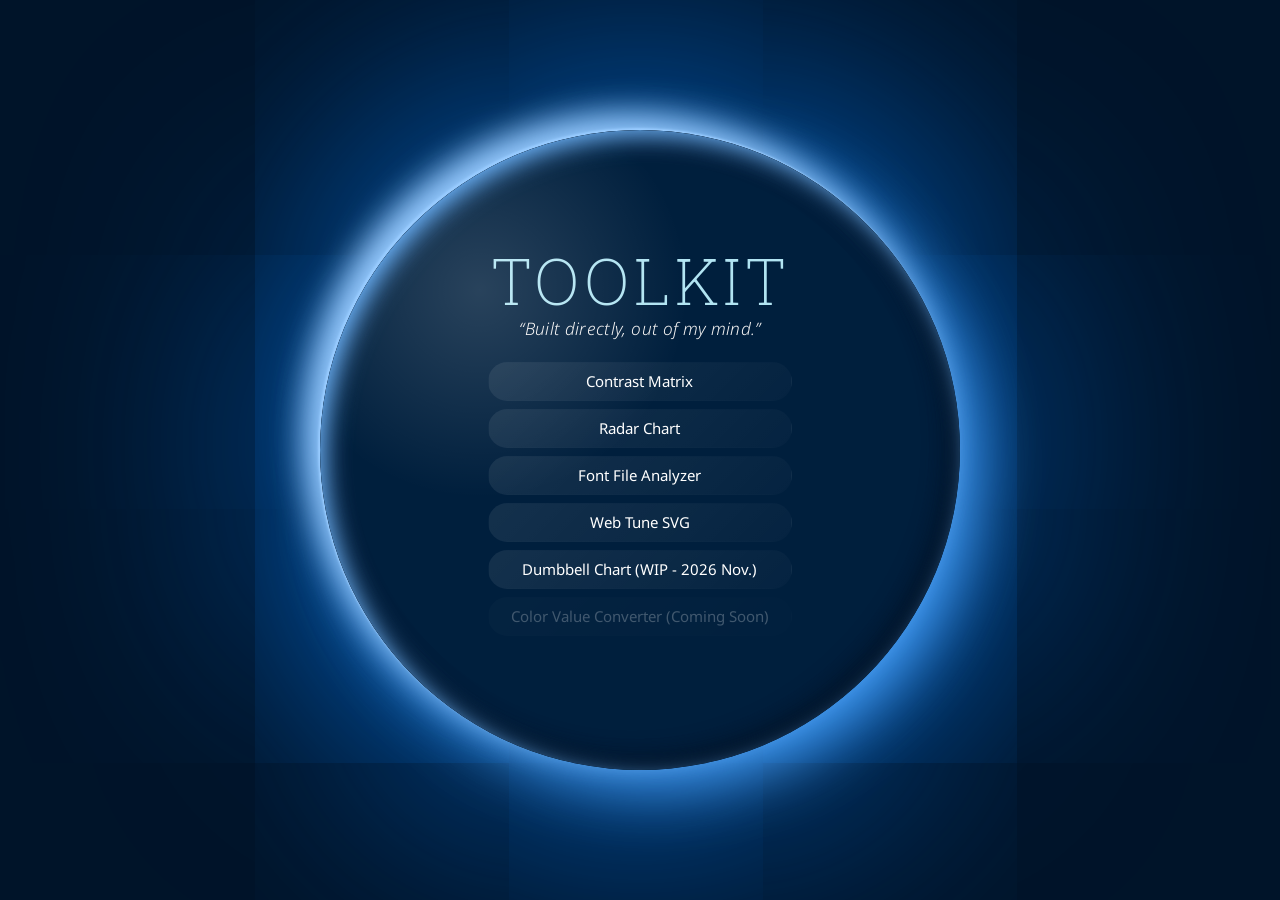
